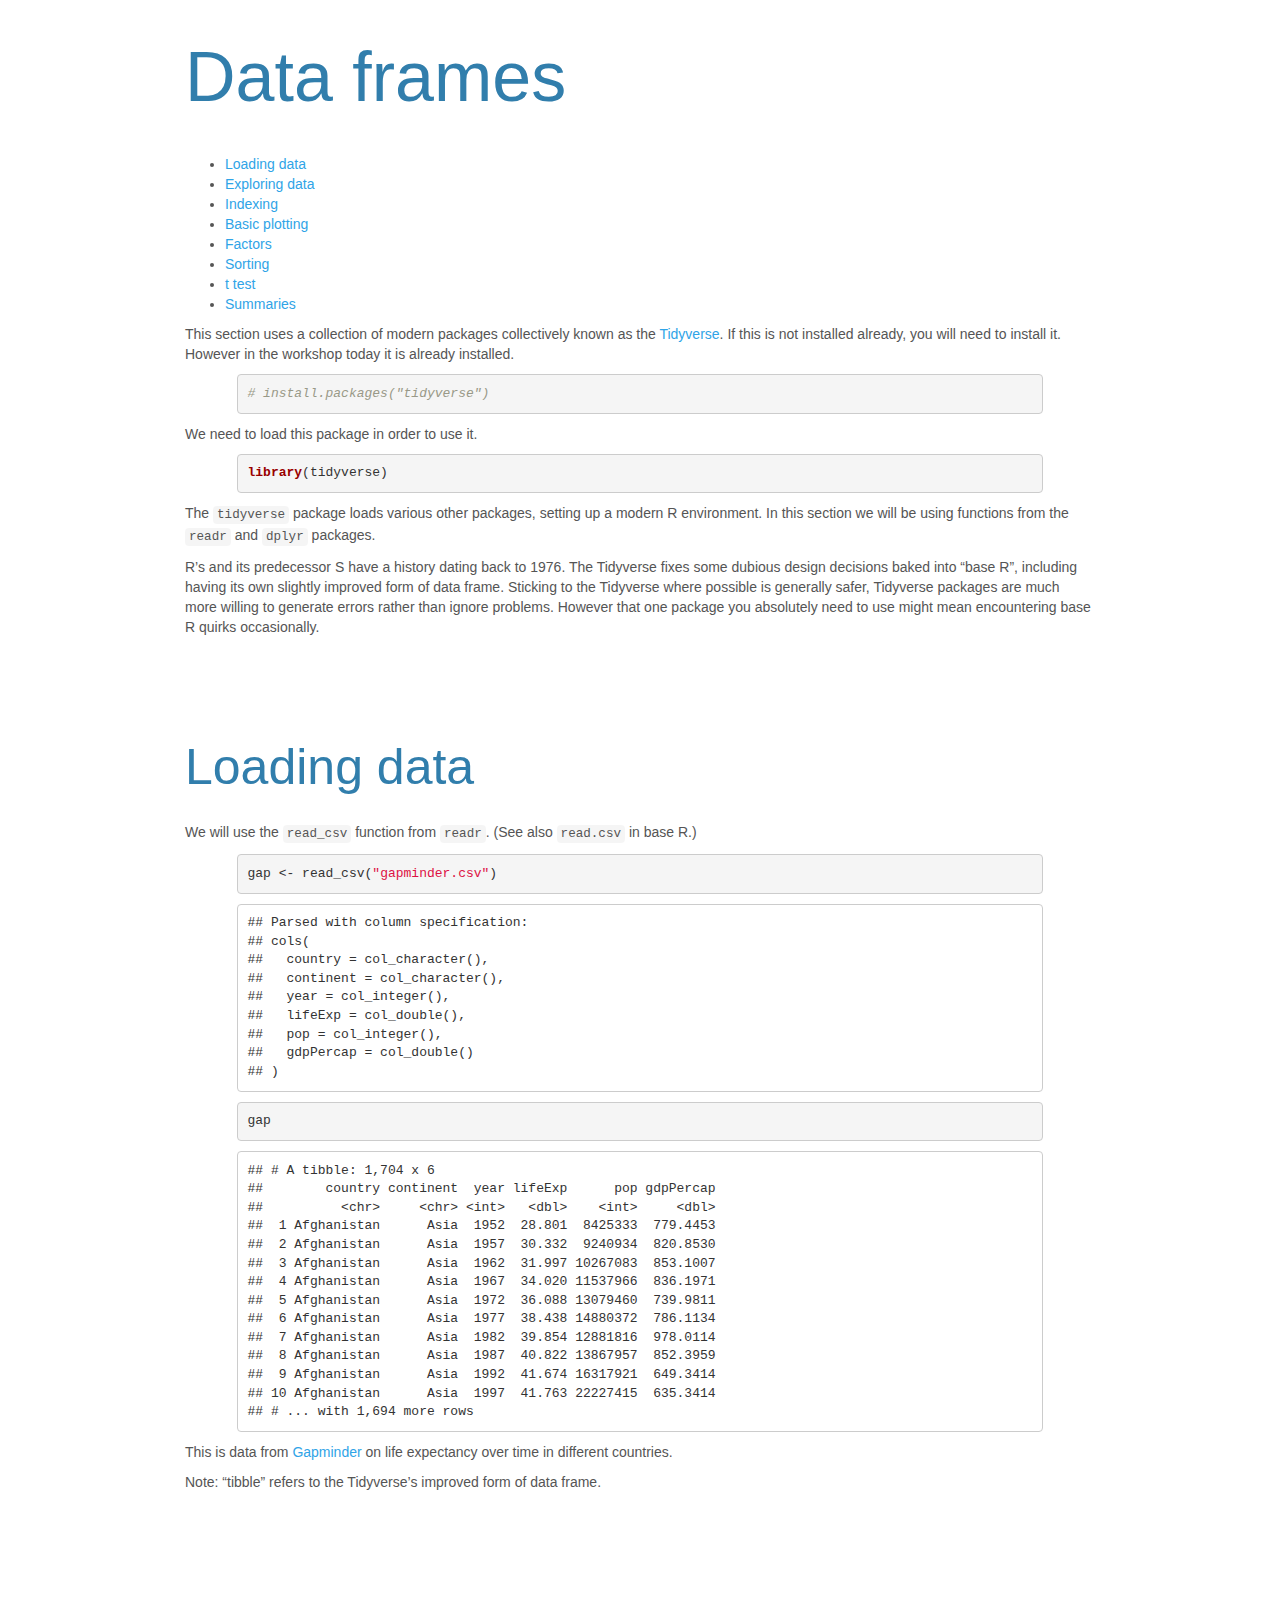
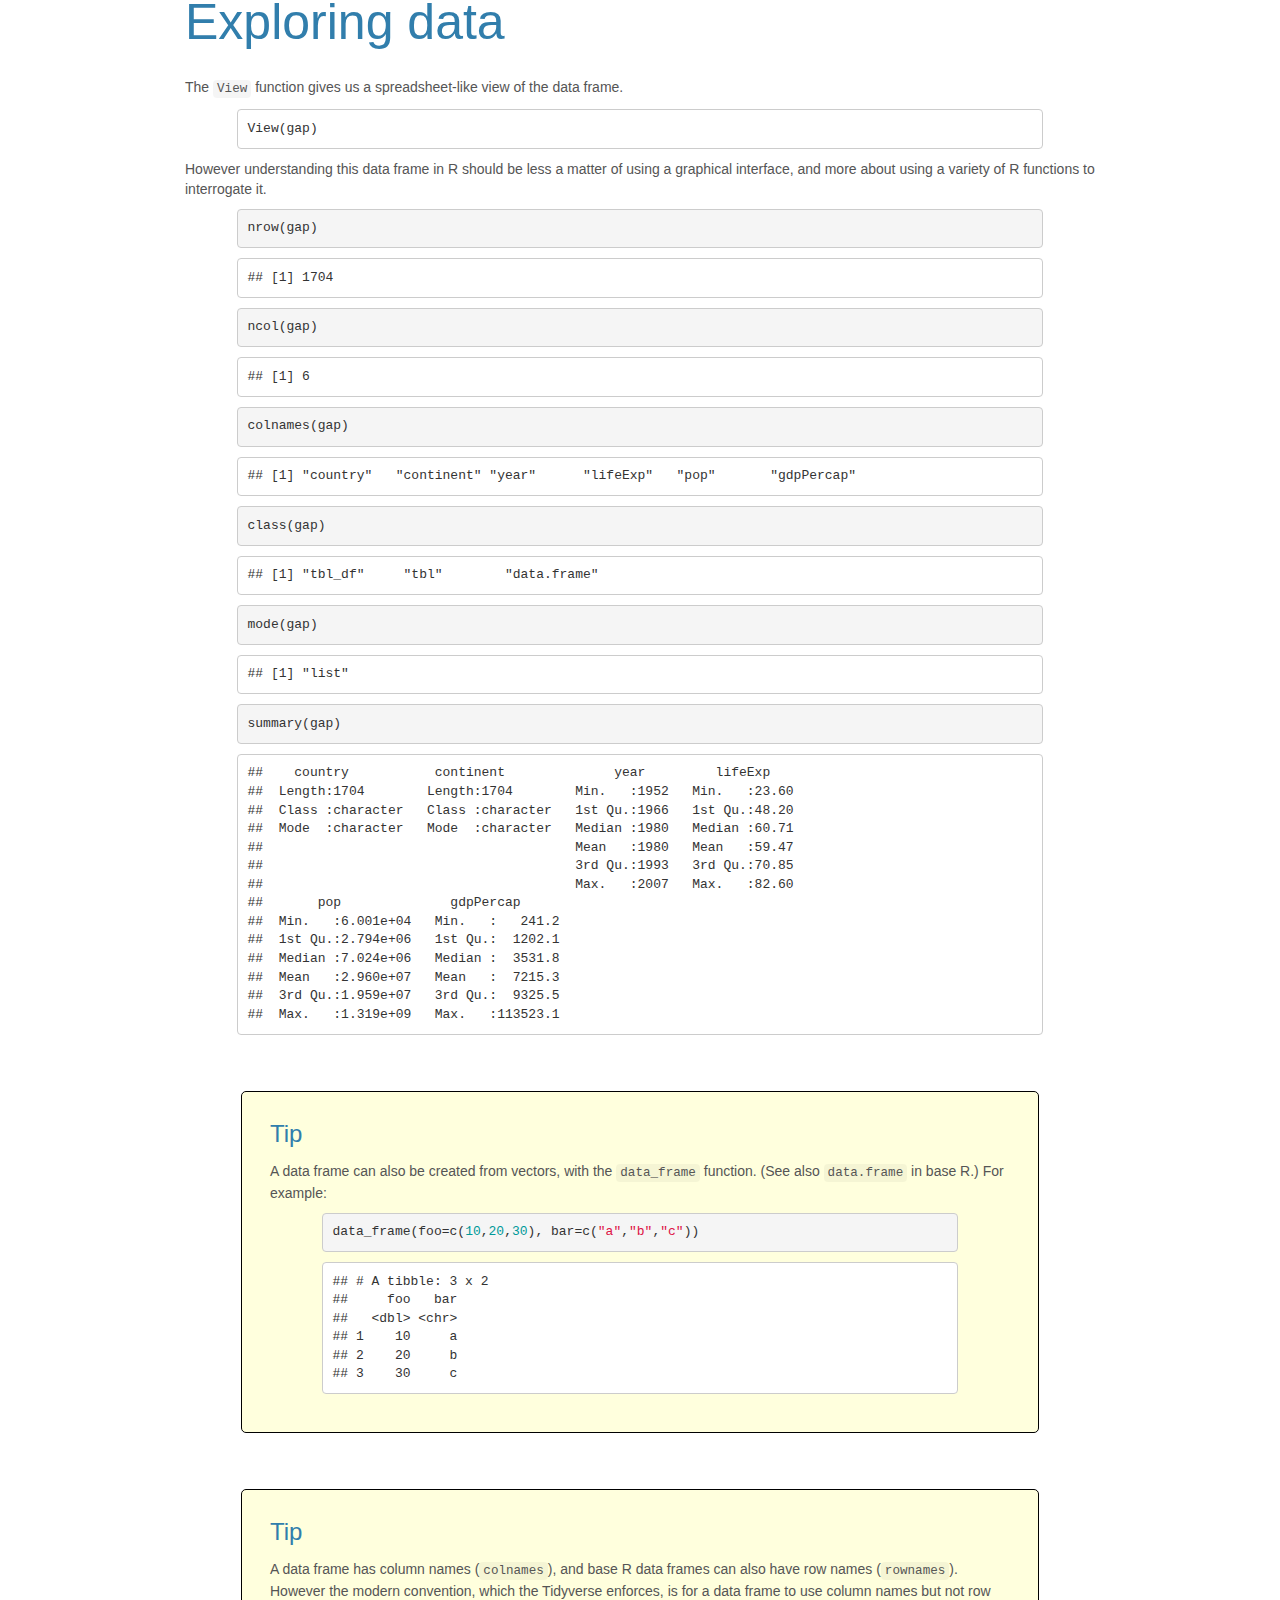
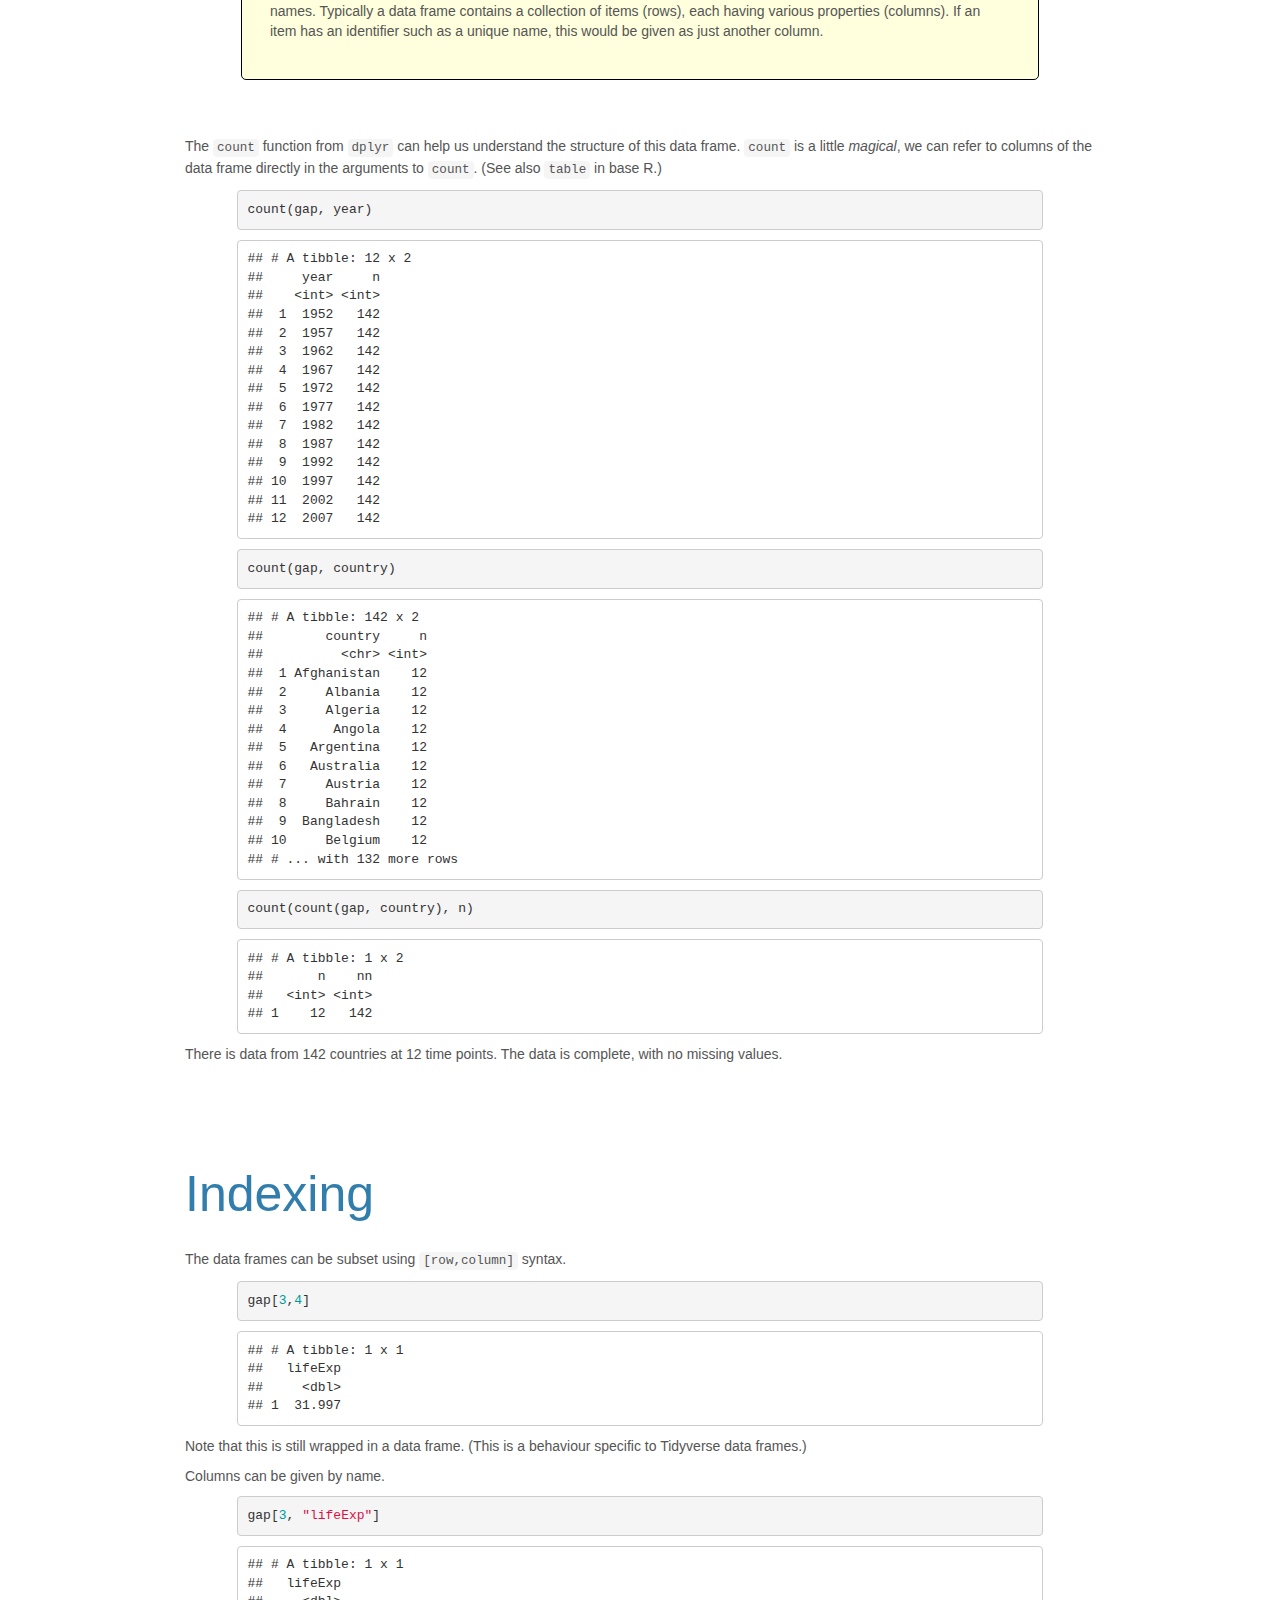
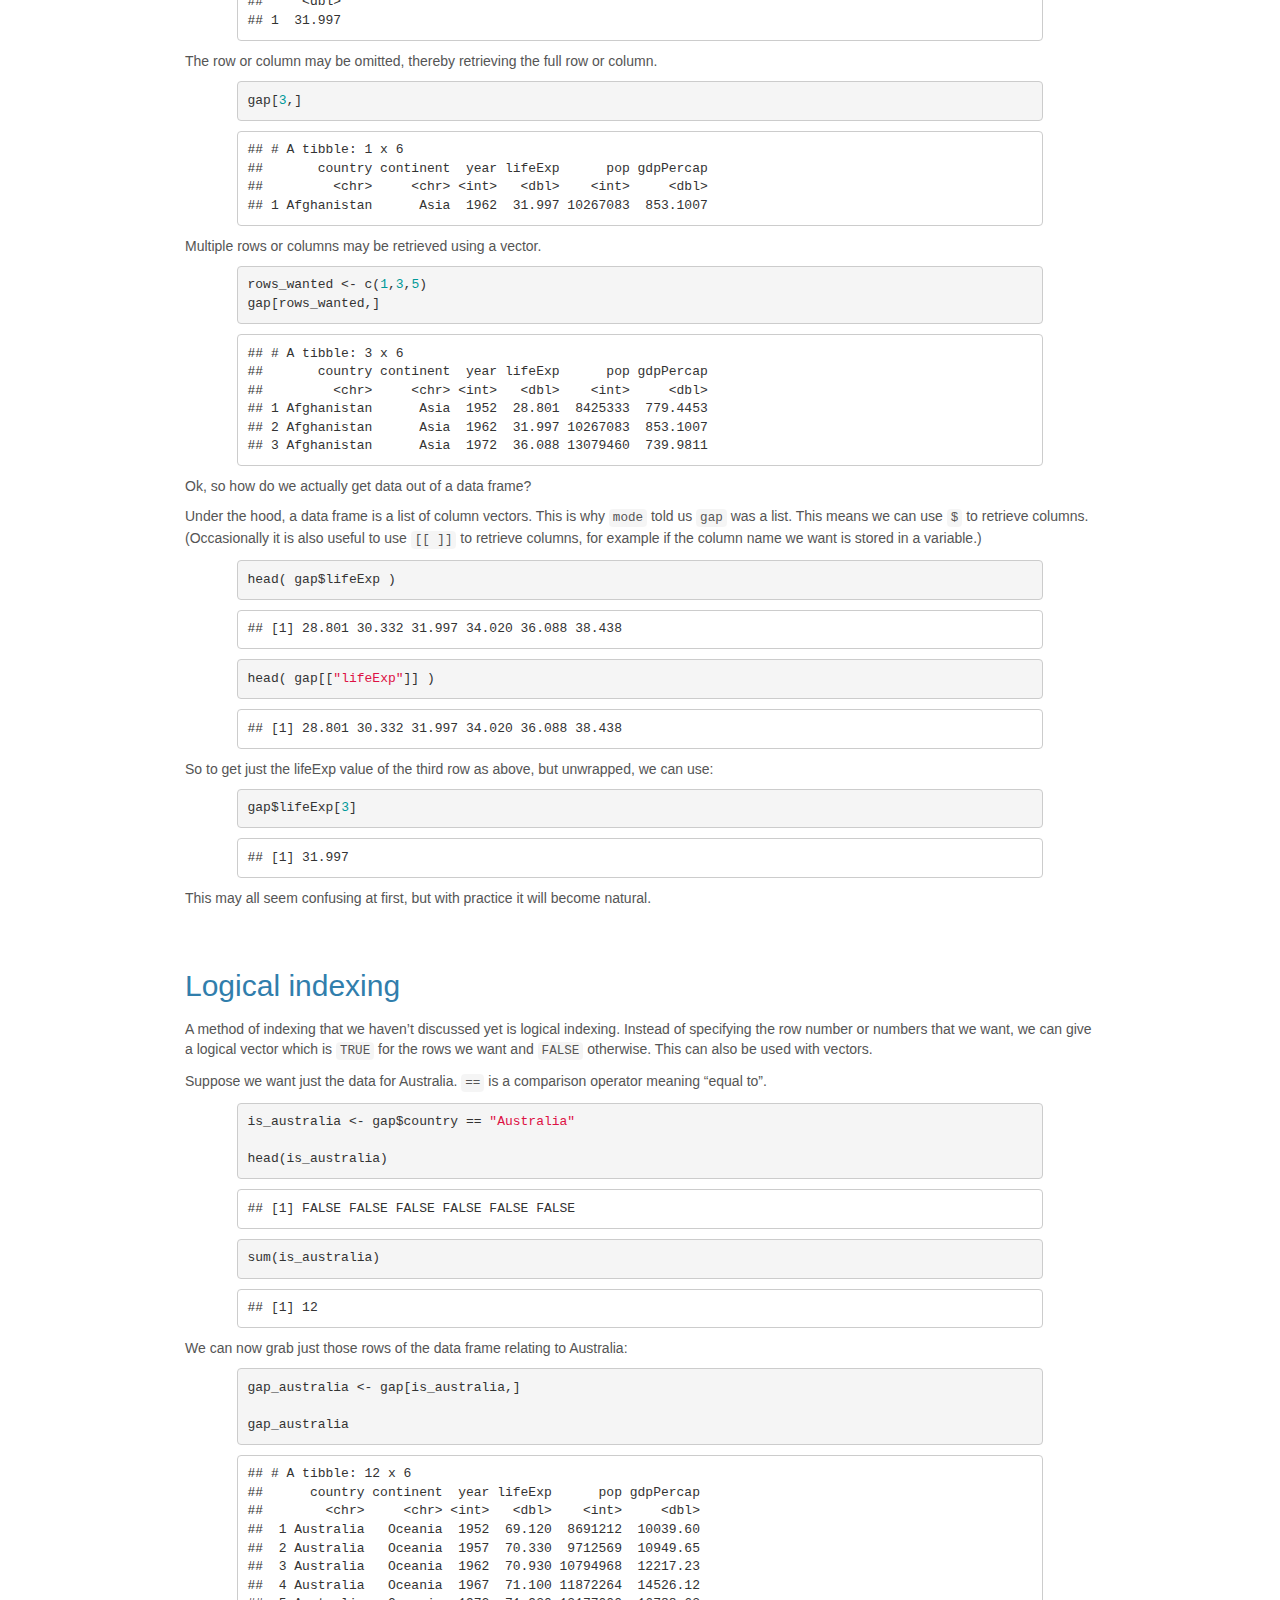
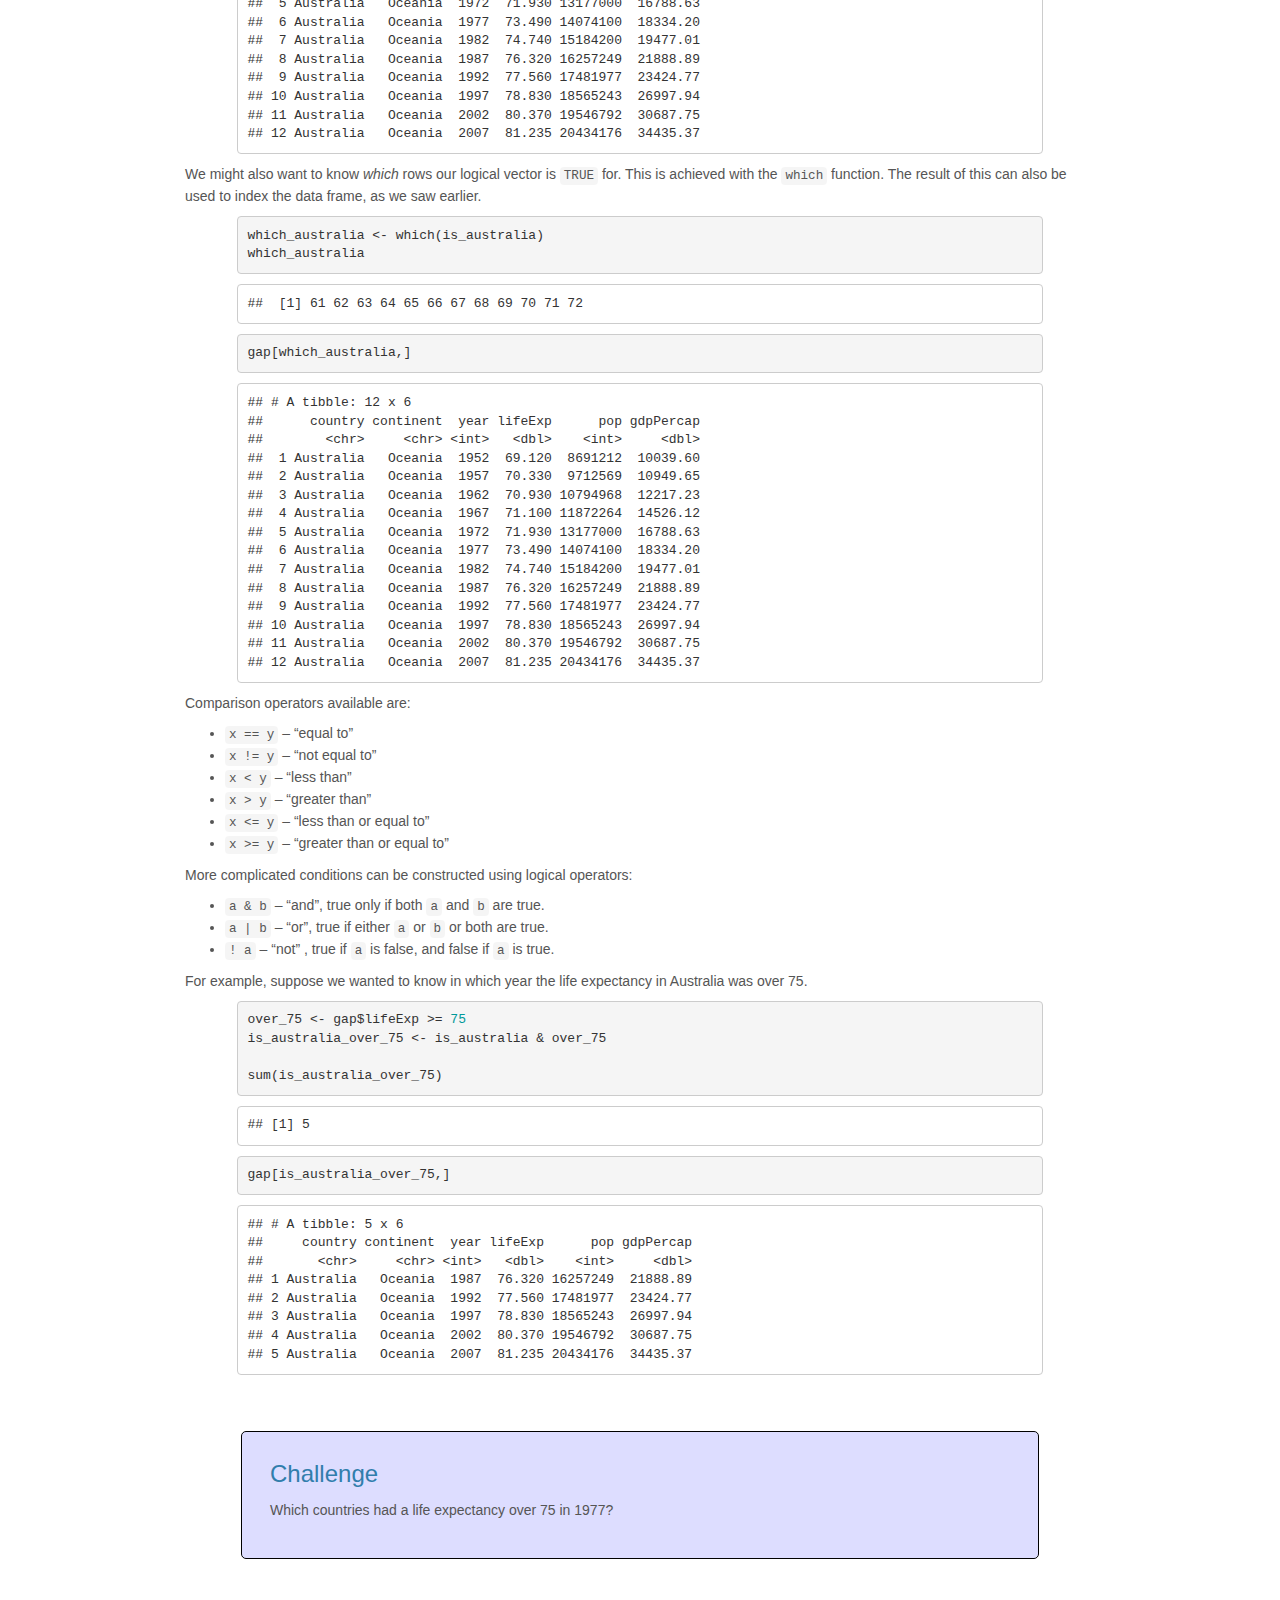
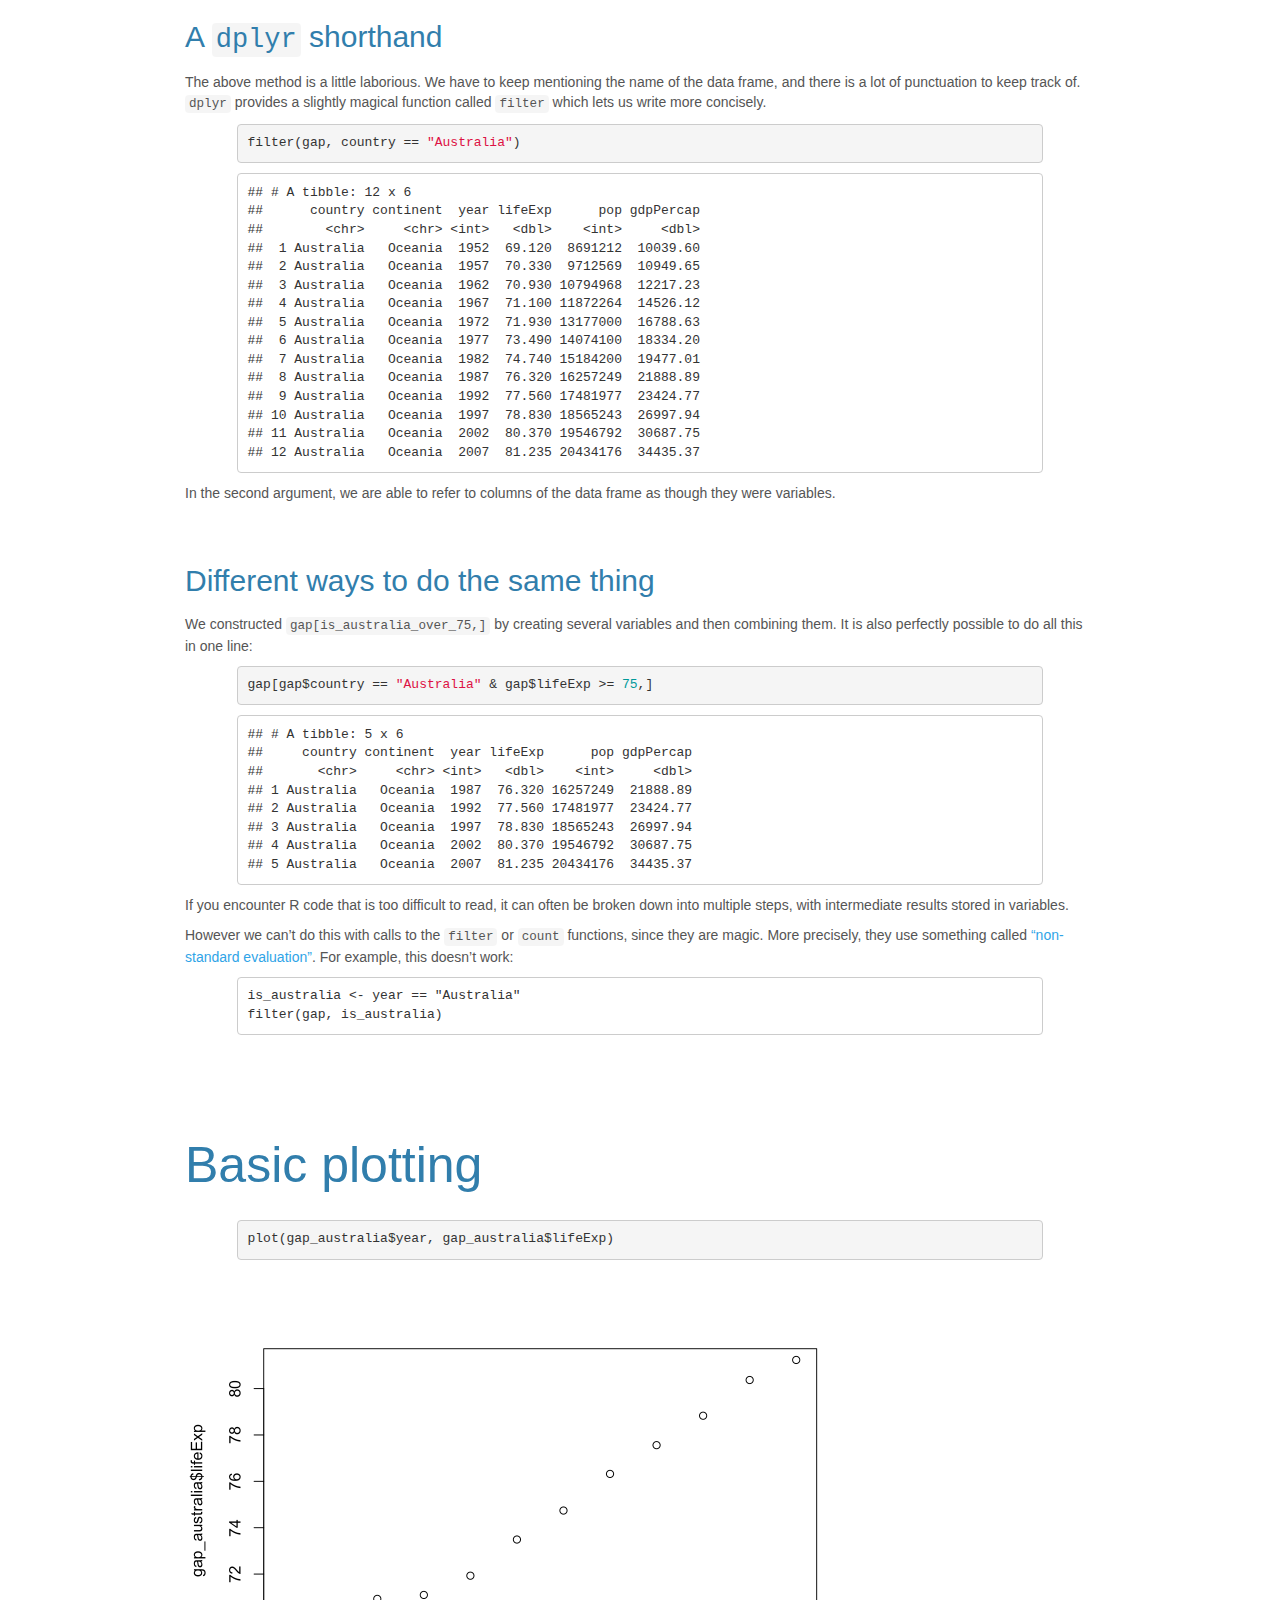
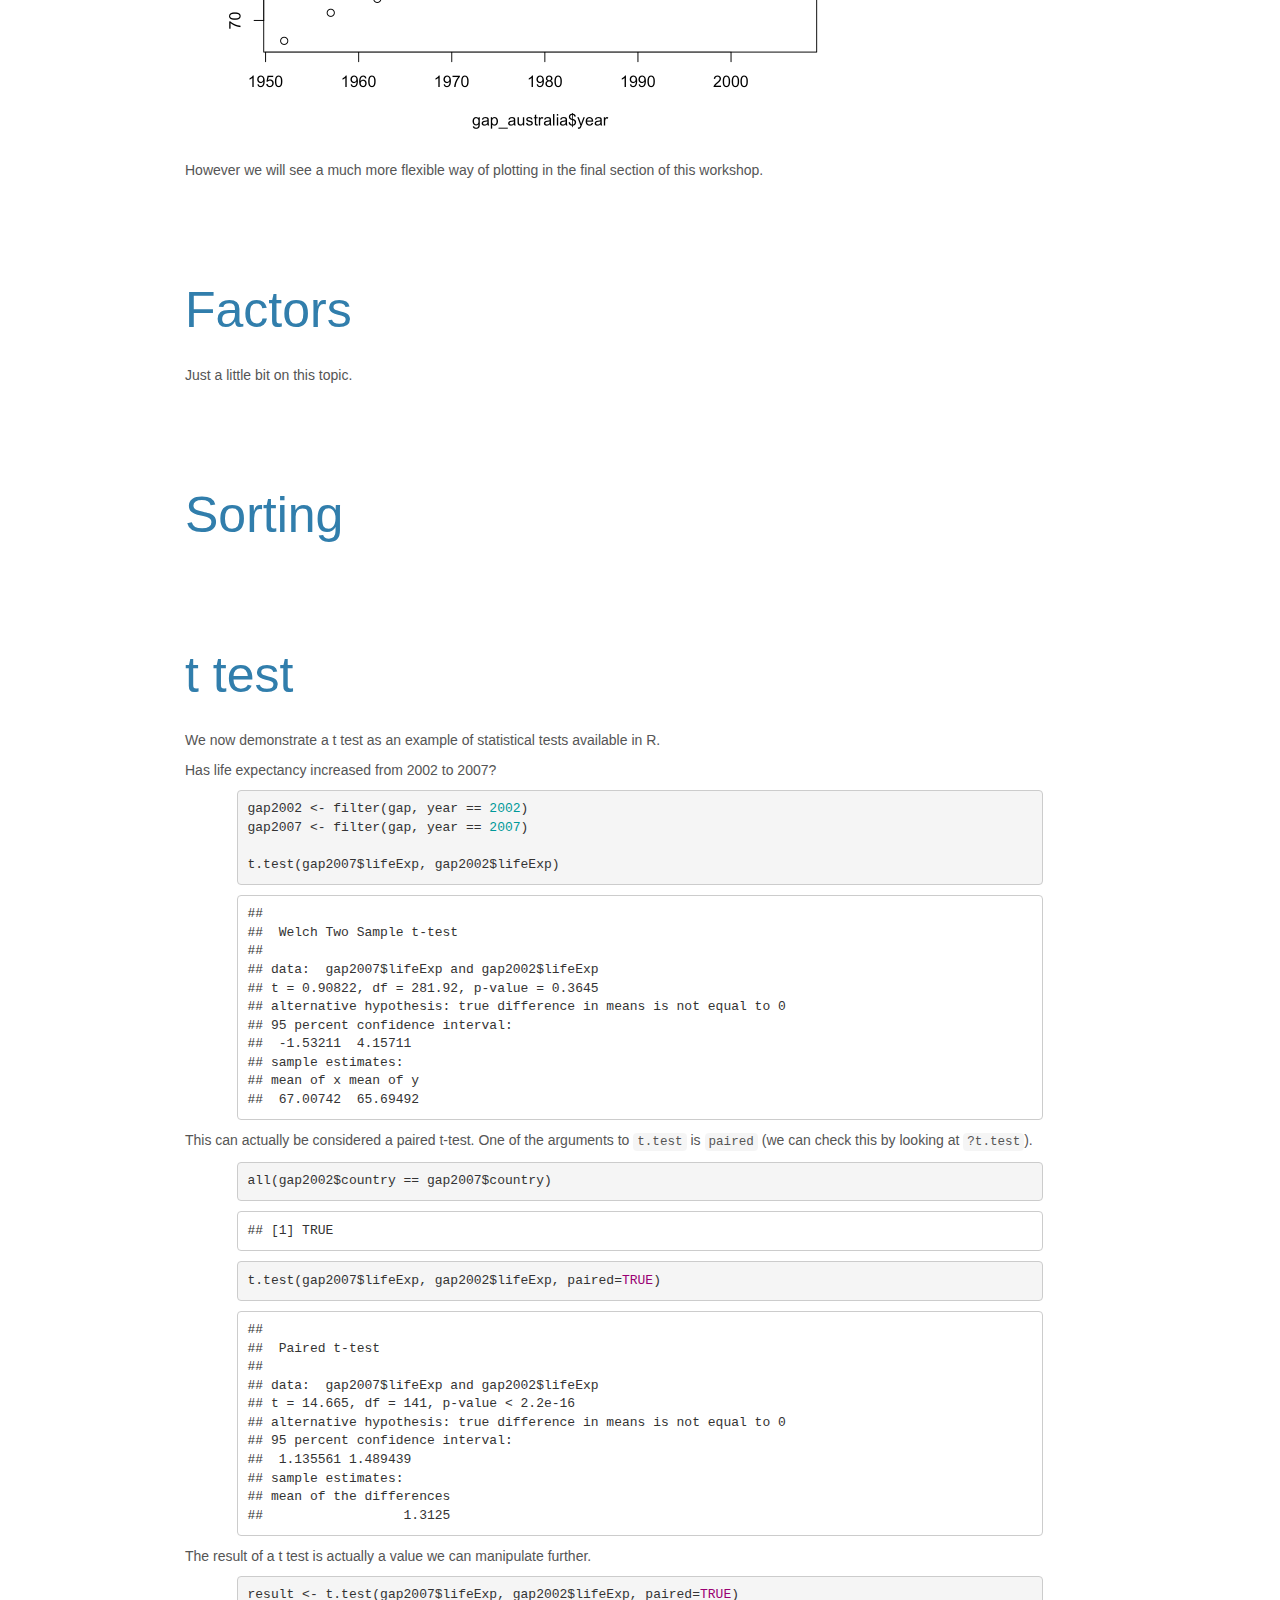
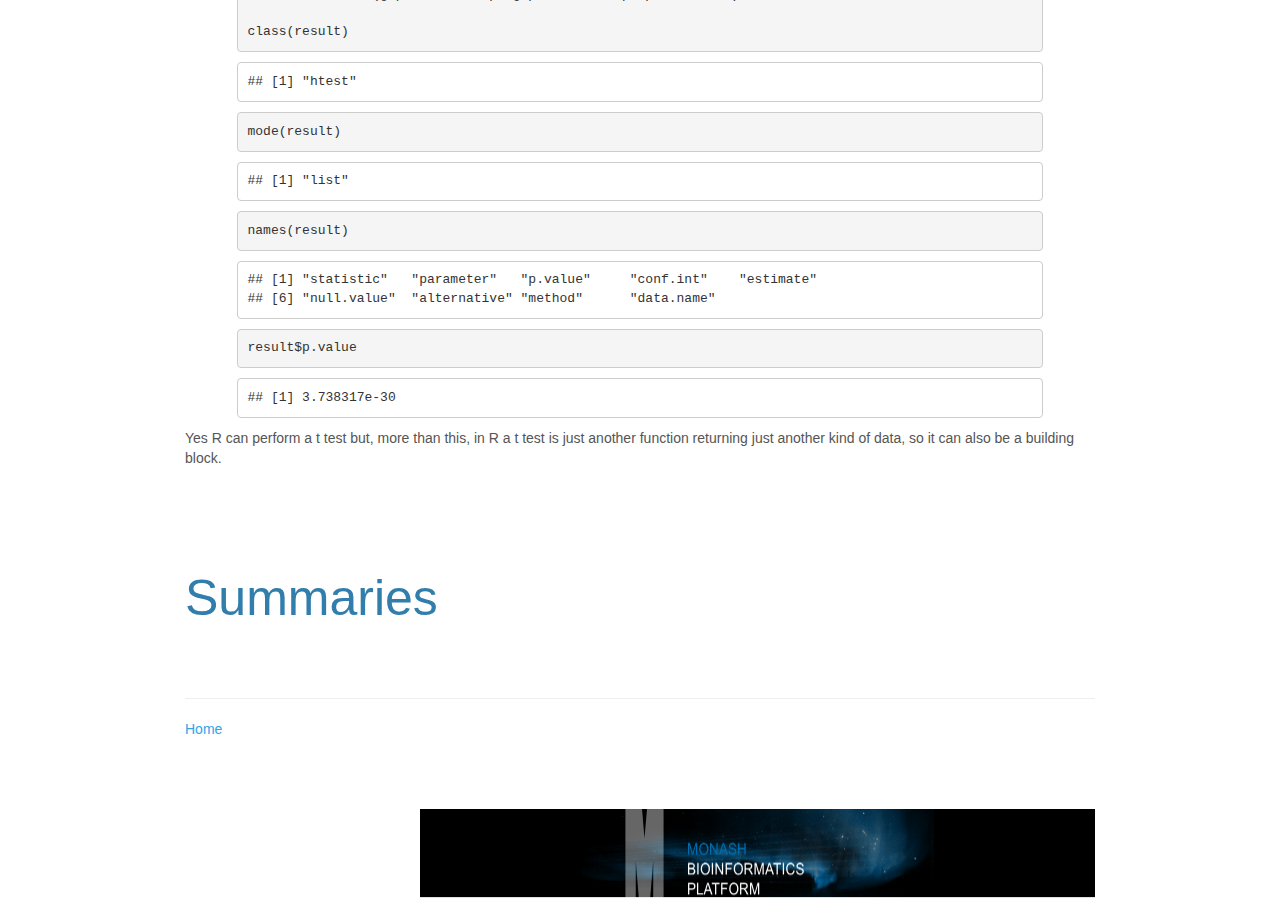
==== topics/data_frames.html @ 01a8f24c "Writing course notes" ====
<!DOCTYPE html>

<html xmlns="http://www.w3.org/1999/xhtml">

<head>

<meta charset="utf-8" />
<meta http-equiv="Content-Type" content="text/html; charset=utf-8" />
<meta name="generator" content="pandoc" />




<title>Data frames</title>

<script src="[data-uri]"></script>
<meta name="viewport" content="width=device-width, initial-scale=1" />
<link href="data:text/css;charset=utf-8,html%7Bfont%2Dfamily%3Asans%2Dserif%3B%2Dms%2Dtext%2Dsize%2Dadjust%3A100%25%3B%2Dwebkit%2Dtext%2Dsize%2Dadjust%3A100%25%7Dbody%7Bmargin%3A0%7Darticle%2Caside%2Cdetails%2Cfigcaption%2Cfigure%2Cfooter%2Cheader%2Chgroup%2Cmain%2Cmenu%2Cnav%2Csection%2Csummary%7Bdisplay%3Ablock%7Daudio%2Ccanvas%2Cprogress%2Cvideo%7Bdisplay%3Ainline%2Dblock%3Bvertical%2Dalign%3Abaseline%7Daudio%3Anot%28%5Bcontrols%5D%29%7Bdisplay%3Anone%3Bheight%3A0%7D%5Bhidden%5D%2Ctemplate%7Bdisplay%3Anone%7Da%7Bbackground%2Dcolor%3Atransparent%7Da%3Aactive%2Ca%3Ahover%7Boutline%3A0%7Dabbr%5Btitle%5D%7Bborder%2Dbottom%3A1px%20dotted%7Db%2Cstrong%7Bfont%2Dweight%3Abold%7Ddfn%7Bfont%2Dstyle%3Aitalic%7Dh1%7Bfont%2Dsize%3A2em%3Bmargin%3A0%2E67em%200%7Dmark%7Bbackground%3A%23ff0%3Bcolor%3A%23000%7Dsmall%7Bfont%2Dsize%3A80%25%7Dsub%2Csup%7Bfont%2Dsize%3A75%25%3Bline%2Dheight%3A0%3Bposition%3Arelative%3Bvertical%2Dalign%3Abaseline%7Dsup%7Btop%3A%2D0%2E5em%7Dsub%7Bbottom%3A%2D0%2E25em%7Dimg%7Bborder%3A0%7Dsvg%3Anot%28%3Aroot%29%7Boverflow%3Ahidden%7Dfigure%7Bmargin%3A1em%2040px%7Dhr%7B%2Dwebkit%2Dbox%2Dsizing%3Acontent%2Dbox%3B%2Dmoz%2Dbox%2Dsizing%3Acontent%2Dbox%3Bbox%2Dsizing%3Acontent%2Dbox%3Bheight%3A0%7Dpre%7Boverflow%3Aauto%7Dcode%2Ckbd%2Cpre%2Csamp%7Bfont%2Dfamily%3Amonospace%2C%20monospace%3Bfont%2Dsize%3A1em%7Dbutton%2Cinput%2Coptgroup%2Cselect%2Ctextarea%7Bcolor%3Ainherit%3Bfont%3Ainherit%3Bmargin%3A0%7Dbutton%7Boverflow%3Avisible%7Dbutton%2Cselect%7Btext%2Dtransform%3Anone%7Dbutton%2Chtml%20input%5Btype%3D%22button%22%5D%2Cinput%5Btype%3D%22reset%22%5D%2Cinput%5Btype%3D%22submit%22%5D%7B%2Dwebkit%2Dappearance%3Abutton%3Bcursor%3Apointer%7Dbutton%5Bdisabled%5D%2Chtml%20input%5Bdisabled%5D%7Bcursor%3Adefault%7Dbutton%3A%3A%2Dmoz%2Dfocus%2Dinner%2Cinput%3A%3A%2Dmoz%2Dfocus%2Dinner%7Bborder%3A0%3Bpadding%3A0%7Dinput%7Bline%2Dheight%3Anormal%7Dinput%5Btype%3D%22checkbox%22%5D%2Cinput%5Btype%3D%22radio%22%5D%7B%2Dwebkit%2Dbox%2Dsizing%3Aborder%2Dbox%3B%2Dmoz%2Dbox%2Dsizing%3Aborder%2Dbox%3Bbox%2Dsizing%3Aborder%2Dbox%3Bpadding%3A0%7Dinput%5Btype%3D%22number%22%5D%3A%3A%2Dwebkit%2Dinner%2Dspin%2Dbutton%2Cinput%5Btype%3D%22number%22%5D%3A%3A%2Dwebkit%2Douter%2Dspin%2Dbutton%7Bheight%3Aauto%7Dinput%5Btype%3D%22search%22%5D%7B%2Dwebkit%2Dappearance%3Atextfield%3B%2Dwebkit%2Dbox%2Dsizing%3Acontent%2Dbox%3B%2Dmoz%2Dbox%2Dsizing%3Acontent%2Dbox%3Bbox%2Dsizing%3Acontent%2Dbox%7Dinput%5Btype%3D%22search%22%5D%3A%3A%2Dwebkit%2Dsearch%2Dcancel%2Dbutton%2Cinput%5Btype%3D%22search%22%5D%3A%3A%2Dwebkit%2Dsearch%2Ddecoration%7B%2Dwebkit%2Dappearance%3Anone%7Dfieldset%7Bborder%3A1px%20solid%20%23c0c0c0%3Bmargin%3A0%202px%3Bpadding%3A0%2E35em%200%2E625em%200%2E75em%7Dlegend%7Bborder%3A0%3Bpadding%3A0%7Dtextarea%7Boverflow%3Aauto%7Doptgroup%7Bfont%2Dweight%3Abold%7Dtable%7Bborder%2Dcollapse%3Acollapse%3Bborder%2Dspacing%3A0%7Dtd%2Cth%7Bpadding%3A0%7D%40media%20print%7B%2A%2C%2A%3Abefore%2C%2A%3Aafter%7Bbackground%3Atransparent%20%21important%3Bcolor%3A%23000%20%21important%3B%2Dwebkit%2Dbox%2Dshadow%3Anone%20%21important%3Bbox%2Dshadow%3Anone%20%21important%3Btext%2Dshadow%3Anone%20%21important%7Da%2Ca%3Avisited%7Btext%2Ddecoration%3Aunderline%7Da%5Bhref%5D%3Aafter%7Bcontent%3A%22%20%28%22%20attr%28href%29%20%22%29%22%7Dabbr%5Btitle%5D%3Aafter%7Bcontent%3A%22%20%28%22%20attr%28title%29%20%22%29%22%7Da%5Bhref%5E%3D%22%23%22%5D%3Aafter%2Ca%5Bhref%5E%3D%22javascript%3A%22%5D%3Aafter%7Bcontent%3A%22%22%7Dpre%2Cblockquote%7Bborder%3A1px%20solid%20%23999%3Bpage%2Dbreak%2Dinside%3Aavoid%7Dthead%7Bdisplay%3Atable%2Dheader%2Dgroup%7Dtr%2Cimg%7Bpage%2Dbreak%2Dinside%3Aavoid%7Dimg%7Bmax%2Dwidth%3A100%25%20%21important%7Dp%2Ch2%2Ch3%7Borphans%3A3%3Bwidows%3A3%7Dh2%2Ch3%7Bpage%2Dbreak%2Dafter%3Aavoid%7D%2Enavbar%7Bdisplay%3Anone%7D%2Ebtn%3E%2Ecaret%2C%2Edropup%3E%2Ebtn%3E%2Ecaret%7Bborder%2Dtop%2Dcolor%3A%23000%20%21important%7D%2Elabel%7Bborder%3A1px%20solid%20%23000%7D%2Etable%7Bborder%2Dcollapse%3Acollapse%20%21important%7D%2Etable%20td%2C%2Etable%20th%7Bbackground%2Dcolor%3A%23fff%20%21important%7D%2Etable%2Dbordered%20th%2C%2Etable%2Dbordered%20td%7Bborder%3A1px%20solid%20%23ddd%20%21important%7D%7D%40font%2Dface%7Bfont%2Dfamily%3A%27Glyphicons%20Halflings%27%3Bsrc%3Aurl%28data%3Aapplication%2Fvnd%2Ems%2Dfontobject%3Bbase64%2Cn04AAEFNAAACAAIABAAAAAAABQAAAAAAAAABAJABAAAEAExQAAAAAAAAAAIAAAAAAAAAAAEAAAAAAAAAJxJ%[base64]%2FSEdmjKHUbyow8ATBE40IvWA3vTu8LiABDQ%2BpexwUMcm1SMnNryctQSiI1K5ZnbOlXKmnVV5YvRe6RnNMFNCOs1KNVpn6yZhCJkRtVRNzEufeIq7HgSrcx4S8h%2Fv4vnrrKc6oCNxmSk2uKlZQHBii6iKFoH0746ThvkO1kJHlxjrkxs%2BLWORaDQBEtiYJIR5IB9Bi1UyL4Rmr0BNigNkMzlKQmnofBHviqVzUxwdMb3NdCn69hy%2BpRYVKGVS%2F1tnsqv4LL7wCCPZZAZPT4aCShHjHJVNuXbmMrY5LeQaGnvAkXlVrJgKRAUdFjrWEah9XebPeQMj7KS7DIBAFt8ycgC5PLGUOHSE3ErGZCiViNLL5ZARfywnCoZaKQCu6NuFX42AEeKtKUGnr%2FCm2Cy8tpFhBPMW5Fxi4Qm4TkDWh4IWFDClhU2hRWosUWqcKLlgyXB%2BlSHaWaHiWlBAR8SeSgSPCQxdVQgzUixWKSTrIQEbU94viDctkvX%2BVSjJuUmV8L4CXShI11esnp0pjWNZIyxKHS4wVQ2ime1P4RnhvGw0aDN1OLAXGERsB7buFpFGGBAre4QEQR0HOIO5oYH305G%2BKspT%2FFupEGGafCCwxSe6ZUa%2B073rXHnNdVXE6eWvibUS27XtRzkH838mYLMBmYysZTM0EM3A1fbpCBYFccN1B%2FEnCYu%2FTgCGmr7bMh8GfYL%2BBfcLvB0gRagC09w9elfldaIy%2FhNCBLRgBgtCC7jAF63wLSMAfbfAlEggYU0bUA7ACCJmTDpEmJtI78w4%2FBO7dN7JR7J7ZvbYaUbaILSQsRBiF3HGk5fEg6p9unwLvn98r%2BvnsV%2B372uf1xBLq4qU%2F45fTuqaAP%2BpssmCCCTF0mhEow8ZXZOS8D7Q85JsxZ%2BAzok7B7O%2Ff6J8AzYBySZQB%2FQHYUSA%2BEeQhEWiS6AIQzgcsDiER4MjgMBAWDV4AgQ3g1eBgIdweCQmCjJEMkJ%2BPKRWyFHHmg1Wi%2F6xzUgA0LREoKJChwnQa9B%2B5RQZRB3IlBlkAnxyQNaANwHMowzlYSMCBgnbpzvqpl0iTJNCQidDI9ZrSYNIRBhHtUa5YHMHxyGEik9hDE0AKj72AbTCaxtHPUaKZdAZSnQTyjGqGLsmBStCejApUhg4uBMU6mATujEl%2BKdDPbI6Ag4vLr%2BhjY6lbjBeoLKnZl0UZgRX8gTySOeynZVz1wOq7e1hFGYIq%2BMhrGxDLak0PrwYzSXtcuyhXEhwOYofiW%2BEcI%2Fjw8P6IY6ed%2BetAbuqKp5QIapT77LnAe505lMuqL79a0ut4rWexzFttsOsLDy7zvtQzcq3U1qabe7tB0wHWVXji%2BzDbo8x8HyIRUbXnwUcklFv51fvTymiV%2BMXLSmGH9d9%2BaXpD5X6lao41anWGig7IwIdnoBY2ht%2FpO9mClLo4NdXHAsefqWUKlXJkbqPOFhMoR4aiA1BXqhRNbB2Xwi%2B7u%2FjpAoOpKJ0UX24EsrzMfHXViakCNcKjBxuQX8BO0ZqjJ3xXzf%2B61t2VXOSgJ8xu65QKgtN6FibPmPYsXbJRHHqbgATcSZxBqGiDiU4NNNsYBsKD0MIP%2FOfKnlk%2FLkaid%[base64]%2FgFtuW0wR4cgd%2BZKesSV7QkNE2kw6AV4hoIuC02LGmTomyf8PiO6CZzOTLTPQ%2BHW06H%2Btx%2BbQ8LmDYg1pTFrp2oJXgkZTyeRJZM0C8aE2LpFrNVDuhARsN543%2FFV6klQ6Tv1OoZGXLv0igKrl%2FCmJxRmX7JJbJ998VSIPQRyDBICzl4JJlYHbdql30NvYcOuZ7a10uWRrgoieOdgIm4rlq6vNOQBuqESLbXG5lzdJGHw2m0sDYmODXbYGTfSTGRKpssTO95fothJCjUGQgEL4yKoGAF%2F0SrpUDNn8CBgBcSDQByAeNkCXp4S4Ro2Xh4OeaGRgR66PVOsU8bc6TR5%[base64]%2F1SgRCJ1dk4UdBT7OoyuNgLs0oCd8RnrEIb6QdMxT2QjD4zMrJkfgx5aDMcA4orsTtKCqWb%2FVeyceqa5OGSmB28YwH4rFbkQaLoUN8OQQYnD3w2eXpI4ScQfbCUZiJ4yMOIKLyyTc7BQ4uXUw6Ee6%2FxM%2B4Y67ngNBknxIPwuppgIhFcwJyr6EIj%2BLzNj%2FmfR2vhhRlx0BILZoAYruF0caWQ7YxO66UmeguDREAFHYuC7HJviRgVO6ruJH59h%2FC%2FPkgSle8xNzZJULLWq9JMDTE2fjGE146a1Us6PZDGYle6ldWRqn%2FpdpgHKNGrGIdkRK%2BKPETT9nKT6kLyDI8xd9A1FgWmXWRAIHwZ37WyZHOVyCadJEmMVz0MadMjDrPho%2BEIochkVC2xgGiwwsQ6DMv2P7UXqT4x7CdcYGId2BJQQa85EQKmCmwcRejQ9Bm4oATENFPkxPXILHpMPUyWTI5rjNOsIlmEeMbcOCEqInpXACYQ9DDxmFo9vcmsDblcMtg4tqBerNngkIKaFJmrQAPnq1dEzsMXcwjcHdfdCibcAxxA%2Bq%2Fj9m3LM%2FO7WJka4tSidVCjsvo2lQ%2F2ewyoYyXwAYyr2PlRoR5MpgVmSUIrM3PQxXPbgjBOaDQFIyFMJvx3Pc5RSYj12ySVF9fwFPQu2e2KWVoL9q3Ayv3IzpGHUdvdPdrNUdicjsTQ2ISy7QU3DrEytIjvbzJnAkmANXjAFERA0MUoPF3%2F5KFmW14bBNOhwircYgMqoDpUMcDtCmBE82QM2YtdjVLB4kBuKho%2FbcwQdeboqfQartuU3CsCf%2BcXkgYAqp%2F0Ee3RorAZt0AvvOCSI4JICIlGlsV0bsSid%2FNIEALAAzb6HAgyWHBps6xAOwkJIGcB82CxRQq4sJf3FzA70A%2BTRqcqjEMETCoez3mkPcpnoALs0ugJY8kQwrC%[base64]%2FWDHA60cYFaI%2FPjpzquUqdaYGcIq%2BmLez3WLFFCtNBN2QJcrlcoELgiPku5R5dSlJFaCEqEZle1AQzAKC%2B1SotMcBNyQUFuRHRF6OlimSBgjZeTBCwLyc6A%2BP%2FoFRchXTz5ADknYJHxzrJ5pGuIKRQISU6WyKTBBjD8WozmVYWIsto1AS5rxzKlvJu4E%2FvwOiKxRtCWsDM%2BeTHUrmwrCK5BIfMzGkD%2B0Fk5LzBs0jMYXktNDblB06LMNJ09U8pzSLmo14MS0OMjcdrZ31pyQqxJJpRImlSvfYAK8inkYU52QY2FPEVsjoWewpwhRp5yAuNpkqhdb7ku9Seefl2D0B8SMTFD90xi4CSOwwZy9IKkpMtI3FmFUg3%2FkFutpQGNc3pCR7gvC4sgwbupDu3DyEN%2BW6YGLNM21jpB49irxy9BSlHrVDlnihGKHwPrbVFtc%2Bh1rVQKZduxIyojccZIIcOCmhEnC7UkY68WXKQgLi2JCDQkQWJRQuk60hZp0D3rtCTINSeY9Ej2kIKYfGxwOs4j9qMM7fYZiipzgcf7TamnehqdhsiMiCawXnz4xAbyCkLAx5EGbo3Ax1u3dUIKnTxIaxwQTHehPl3V491H0%2BbC5zgpGz7Io%2BmjdhKlPJ01EeMpM7UsRJMi1nGjmJg35i6bQBAAxjO%2FENJubU2mg3ONySEoWklCwdABETcs7ck3jgiuU9pcKKpbgn%2B3YlzV1FzIkB6pmEDOSSyDfPPlQskznctFji0kpgZjW5RZe6x9kYT4KJcXg0bNiCyif%2BpZACCyRMmYsfiKmN9tSO65F0R2OO6ytlEhY5Sj6uRKfFxw0ijJaAx%2Fk3QgnAFSq27%2F2i4GEBA%2BUvTJKK%2F9eISNvG46Em5RZfjTYLdeD8kdXHyrwId%2FDQZUaMCY4gGbke2C8vfjgV%2FY9kkRQOJIn%2FxM9INZSpiBnqX0Q9GlQPpPKAyO5y%2BW5NMPSRdBCUlmuxl40ZfMCnf2Cp044uI9WLFtCi4YVxKjuRCOBWIb4XbIsGdbo4qtMQnNOQz4XDSui7W%2FN6l54qOynCqD3DpWQ%2BmpD7C40D8BZEWGJX3tlAaZBMj1yjvDYKwCJBa201u6nBKE5UE%2B7QSEhCwrXfbRZylAaAkplhBWX50dumrElePyNMRYUrC99UmcSSNgImhFhDI4BXjMtiqkgizUGCrZ8iwFxU6fQ8GEHCFdLewwxYWxgScAYMdMLmcZR6b7rZl95eQVDGVoUKcRMM1ixXQtXNkBETZkVVPg8LoSrdetHzkuM7DjZRHP02tCxA1fmkXKF3VzfN1pc1cv%2F8lbTIkkYpqKM9VOhp65ktYk%2BQ46myFWBapDfyWUCnsnI00QTBQmuFjMZTcd0V2NQ768Fhpby04k2IzNR1wKabuGJqYWwSly6ocMFGTeeI%2BejsWDYgEvr66QgqdcIbFYDNgsm0x9UHY6SCd5%2B7tpsLpKdvhahIDyYmEJQCqMqtCF6UlrE5GXRmbu%[base64]%2FiOmsLtHSWNUWEGk9hScMPShasUA1AcHOtRZlqMeQ0OzYS9vQvYUjOLrzP07BUAFikcJNMi7gIxEw4pL1G54TcmmmoAQ5s7TGWErJZ2Io4yQ0ljRYhL8H5e62oDtLF8aDpnIvZ5R3GWJyAugdiiJW9hQAVTsnCBHhwu7rkBlBX6r3b7ejEY0k5GGeyKv66v%2B6dg7mcJTrWHbtMywbedYqCQ0FPwoytmSWsL8WTtChZCKKzEF7vP6De4x2BJkkniMgSdWhbeBSLtJZR9CTHetK1xb34AYIJ37OegYIoPVbXgJ%2FqDQK%2BbfCtxQRVKQu77WzOoM6SGL7MaZwCGJVk46aImai9fmam%2BWpHG%2B0BtQPWUgZ7RIAlPq6lkECUhZQ2gqWkMYKcYMYaIc4gYCDFHYa2d1nzp3%2BJ1eCBay8IYZ0wQRKGAqvCuZ%2FUgbQPyllosq%2BXtfKIZOzmeJqRazpmmoP%2F76YfkjzV2NlXTDSBYB04SVlNQsFTbGPk1t%2FI4Jktu0XSgifO2ozFOiwd%2F0SssJDn0dn4xqk4GDTTKX73%2FwQyBLdqgJ%2BWx6AQaba3BA9CKEzjtQYIfAsiYamapq80LAamYjinlKXUkxdpIDk0puXUEYzSalfRibAeDAKpNiqQ0FTwoxuGYzRnisyTotdVTclis1LHRQCy%2FqqL8oUaQzWRxilq5Mi0IJGtMY02cGLD69vGjkj3p6pGePKI8bkBv5evq8SjjyU04vJR2cQXQwSJyoinDsUJHCQ50jrFTT7yRdbdYQMB3MYCb6uBzJ9ewhXYPAIZSXfeEQBZZ3GPN3Nbhh%2FwkvAJLXnQMdi5NYYZ5GHE400GS5rXkOZSQsdZgIbzRnF9ueLnsfQ47wHAsirITnTlkCcuWWIUhJSbpM3wWhXNHvt2xUsKKMpdBSbJnBMcihkoDqAd1Zml%2FR4yrzow1Q2A5G%2Bkzo%2FRhRxQS2lCSDRV8LlYLBOOoo1bF4jwJAwKMK1tWLHlu9i0j4Ig8qVm6wE1DxXwAwQwsaBWUg2pOOol2dHxyt6npwJEdLDDVYyRc2D0HbcbLUJQj8gPevQBUBOUHXPrsAPBERICpnYESeu2OHotpXQxRGlCCtLdIsu23MhZVEoJg8Qumj%2FUMMc34IBqTKLDTp76WzL%2FdMjCxK7MjhiGjeYAC%2Fkj%2FjY%2FRde7hpSM1xChrog6yZ7OWTuD56xBJnGFE%2BpT2ElSyCnJcwVzCjkqeNLfMEJqKW0G7OFIp0G%2B9mh50I9o8k1tpCY0xYqFNIALgIfc2me4n1bmJnRZ89oepgLPT0NTMLNZsvSCZAc3TXaNB07vail36%2FdBySis4m9%2FDR8izaLJW6bWCkVgm5T%2Bius3ZXq4xI%2BGnbveLbdRwF2mNtsrE0JjYc1AXknCOrLSu7Te%2Fr4dPYMCl5qtiHNTn%2BTPbh1jCBHH%2BdMJNhwNgs3nT%2BOhQoQ0vYif56BMG6WowAcHR3DjQolxLzyVekHj00PBAaW7IIAF1EF%2BuRIWyXjQMAs2chdpaKPNaB%2BkSezYt0%2BCA04sOg5vx8Fr7Ofa9sUv87h7SLAUFSzbetCCZ9pmyLt6l6%2FTzoA1%2FZBG9bIUVHLAbi%2FkdBFgYGyGwRQGBpkqCEg2ah9UD6EedEcEL3j4y0BQQCiExEnocA3SZboh%2Bepgd3YsOkHskZwPuQ5OoyA0fTA5AXrHcUOQF%2BzkJHIA7PwCDk1gGVmGUZSSoPhNf%2BTklauz98QofOlCIQ%2FtCD4dosHYPqtPCXB3agggQQIqQJsSkB%2Bqn0rkQ1toJjON%2FOtCIB9RYv3PqRA4C4U68ZMlZn6BdgEvi2ziU%2BTQ6NIw3ej%2BAtDwMGEZk7e2IjxUWKdAxyaw9OCwSmeADTPPleyk6UhGDNXQb%2B%2BW6Uk4q6F7%2Frg6WVTo82IoCxSIsFDrav4EPHphD3u4hR53WKVvYZUwNCCeM4PMBWzK%2BEfIthZOkuAwPo5C5jgoZgn6dUdvx5rIDmd58cXXdKNfw3l%2BwM2UjgrDJeQHhbD7HW2QDoZMCujgIUkk5Fg8VCsdyjOtnGRx8wgKRPZN5dR0zPUyfGZFVihbFRniXZFOZGKPnEQzU3AnD1KfR6weHW2XS6KbPJxUkOTZsAB9vTVp3Le1F8q5l%2BDMcLiIq78jxAImD2pGFw0VHfRatScGlK6SMu8leTmhUSMy8Uhdd6xBiH3Gdman4tjQGLboJfqz6fL2WKHTmrfsKZRYX6BTDjDldKMosaSTLdQS7oDisJNqAUhw1PfTlnacCO8vl8706Km1FROgLDmudzxg%2BEWTiArtHgLsRrAXYWdB0NmToNCJdKm0KWycZQqb%2BMw76Qy29iQ5up%2FX7oyw8QZ75kP5F6iJAJz6KCmqxz8fEa%2FxnsMYcIO%2FvEkGRuMckhr4rIeLrKaXnmIzlNLxbFspOphkcnJdnz%2FChp%2FVlpj2P7jJQmQRwGnltkTV5dbF9fE3%2FfxoSqTROgq9wFUlbuYzYcasE0ouzBo%2BdDCDzxKAfhbAZYxQiHrLzV2iVexnDX%2FQnT1fsT%2Fxuhu1ui5qIytgbGmRoQkeQooO8eJNNZsf0iALur8QxZFH0nCMnjerYQqG1pIfjyVZWxhVRznmmfLG00BcBWJE6hzQWRyFknuJnXuk8A5FRDCulwrWASSNoBtR%2BCtGdkPwYN2o7DOw%2FVGlCZPusRBFXODQdUM5zeHDIVuAJBLqbO%2Ff9Qua%2BpDqEPk230Sob9lEZ8BHiCorjVghuI0lI4JDgHGRDD%2FprQ84B1pVGkIpVUAHCG%2Biz3Bn3qm2AVrYcYWhock4jso5%2BJ7HfHVj4WMIQdGctq3psBCVVzupQOEioBGA2Bk%2BUILT7%2BVoX5mdxxA5fS42gISQVi%2FHTzrgMxu0fY6hE1ocUwwbsbWcezrY2n6S8%2F6cxXkOH4prpmPuFoikTzY7T85C4T2XYlbxLglSv2uLCgFv8Quk%2FwdesUdWPeHYIH0R729JIisN9Apdd4eB10aqwXrPt%2BSu9mA8k8n1sjMwnfsfF2j3jMUzXepSHmZ%2FBfqXvzgUNQQWOXO8YEuFBh4QTYCkOAPxywpYu1VxiDyJmKVcmJPGWk%2Fgc3Pov02StyYDahwmzw3E1gYC9wkupyWfDqDSUMpCTH5e5N8B%2F%2FlHiMuIkTNw4USHrJU67bjXGqNav6PBuQSoqTxc8avHoGmvqNtXzIaoyMIQIiiUHIM64cXieouplhNYln7qgc4wBVAYR104kO%2BCvKqsg4yIUlFNThVUAKZxZt1XA34h3TCUUiXVkZ0w8Hh2R0Z5L0b4LZvPd%2Fp1gi%2F07h8qfwHrByuSxglc9cI4QIg2oqvC%2Fqm0i7tjPLTgDhoWTAKDO2ONW5oe%2B%2FeKB9vZB8K6C25yCZ9RFVMnb6NRdRjyVK57CHHSkJBfnM2%2Fj4ODUwRkqrtBBCrDsDpt8jhZdXoy%2F1BCqw3sSGhgGGy0a5Jw6BP%2FTExoCmNFYjZl248A0osgPyGEmRA%2BfAsqPVaNAfytu0vuQJ7rk3J4kTDTR2AlCHJ5cls26opZM4w3jMULh2YXKpcqGBtuleAlOZnaZGbD6DHzMd6i2oFeJ8z9XYmalg1Szd%2FocZDc1C7Y6vcALJz2lYnTXiWEr2wawtoR4g3jvWUU2Ngjd1cewtFzEvM1NiHZPeLlIXFbBPawxNgMwwAlyNSuGF3zizVeOoC9bag1qRAQKQE%2FEZBWC2J8mnXAN2aTBboZ7HewnObE8CwROudZHmUM5oZ%2FUgd%2FJZQK8lvAm43uDRAbyW8gZ%2BZGq0EVerVGUKUSm%2FIdn8AQHdR4m7bue88WBwft9mSCeMOt1ncBwziOmJYI2ZR7ewNMPiCugmSsE4EyQ%2BQATJG6qORMGd4snEzc6B4shPIo4G1T7PgSm8PY5eUkPdF8JZ0VBtadbHXoJgnEhZQaODPj2gpODKJY5Yp4DOsLBFxWbvXN755KWylJm%2BoOd4zEL9Hpubuy2gyyfxh8oEfFutnYWdfB8PdESLWYvSqbElP9qo3u6KTmkhoacDauMNNjj0oy40DFV7Ql0aZj77xfGl7TJNHnIwgqOkenruYYNo6h724%2BzUQ7%2BvkCpZB%2BpGA562hYQiDxHVWOq0oDQl%2FQsoiY%2BcuI7iWq%2FZIBtHcXJ7kks%2Bh2fCNUPA82BzjnqktNts%2BRLdk1VSu%2BtqEn7QZCCsvEqk6FkfiOYkrsw092J8jsfIuEKypNjLxrKA9kiA19mxBD2suxQKCzwXGws7kEJvlhUiV9tArLIdZW0IORcxEzdzKmjtFhsjKy%2F44XYXdI5noQoRcvjZ1RMPACRqYg2V1%2BOwOepcOknRLLFdYgTkT5UApt%2FJhLM3jeFYprZV%2BZow2g8fP%2BU68hkKFWJj2yBbKqsrp25xkZX1DAjUw52IMYWaOhab8Kp05VrdNftqwRrymWF4OQSjbdfzmRZirK8FMJELEgER2PHjEAN9pGfLhCUiTJFbd5LBkOBMaxLr%2FA1SY9dXFz4RjzoU9ExfJCmx%2FI9FKEGT3n2cmzl2X42L3Jh%2BAbQq6sA%2BSs1kitoa4TAYgKHaoybHUDJ51oETdeI%2F9ThSmjWGkyLi5QAGWhL0BG1UsTyRGRJOldKBrYJeB8ljLJHfATWTEQBXBDnQexOHTB%2BUn44zExFE4vLytcu5NwpWrUxO%2F0ZICUGM7hGABXym0V6ZvDST0E370St9MIWQOTWngeoQHUTdCJUP04spMBMS8LSker9cReVQkULFDIZDFPrhTzBl6sed9wcZQTbL%2BBDqMyaN3RJPh%2Fanbx%2BIv%2BqgQdAa3M9Z5JmvYlh4qop%2BHo1F1W5gbOE9YKLgAnWytXElU4G8GtW47lhgFE6gaSs%2Bgs37sFvi0PPVvA5dnCBgILTwoKd%2F%2BDoL9F6inlM7H4rOTzD79KJgKlZO%2FZgt22UsKhrAaXU5ZcLrAglTVKJEmNJvORGN1vqrcfSMizfpsgbIe9zno%2BgBoKVXgIL%2FVI8dB1O5o%2FR3Suez%2FgD7M781ShjKpIIORM%2FnxG%2BjjhhgPwsn2IoXsPGPqYHXA63zJ07M2GPEykQwJBYLK808qYxuIew4frk52nhCsnCYmXiR6CuapvE1IwRB4%2FQftDbEn%2BAucIr1oxrLabRj9q4ae0%2BfXkHnteAJwXRbVkR0mctVSwEbqhJiMSZUp9DNbEDMmjX22m3ABpkrPQQTP3S1sib5pD2VRKRd%2BeNAjLYyT0hGrdjWJZy24OYXRoWQAIhGBZRxuBFMjjZQhpgrWo8SiFYbojcHO8V5DyscJpLTHyx9Fimassyo5U6WNtquUMYgccaHY5amgR3PQzq3ToNM5ABnoB9kuxsebqmYZm0R9qxJbFXCQ1UPyFIbxoUraTJFDpCk0Wk9GaYJKz%2F6oHwEP0Q14lMtlddQsOAU9zlYdMVHiT7RQP3XCmWYDcHCGbVRHGnHuwzScA0BaSBOGkz3lM8CArjrBsyEoV6Ys4qgDK3ykQQPZ3hCRGNXQTNNXbEb6tDiTDLKOyMzRhCFT%2BmAUmiYbV3YQVqFVp9dorv%2BTsLeCykS2b5yyu8AV7IS9cxcL8z4Kfwp%2BxJyYLv1OsxQCZwTB4a8BZ%2F5EdxTBJthApqyfd9u3ifr%2FWILTqq5VqgwMT9SOxbSGWLQJUUWCVi4k9tho9nEsbUh7U6NUsLmkYFXOhZ0kmamaJLRNJzSj%2Fqn4Mso6zb6iLLBXoaZ6AqeWCjHQm2lztnejYYM2eubnpBdKVLORZhudH3JF1waBJKA9%2BW8EhMj3Kzf0L4vi4k6RoHh3Z5YgmSZmk6ns4fjScjAoL8GoOECgqgYEBYUGFVO4FUv4%2FYtowhEmTs0vrvlD%2FCrisnoBNDAcUi%2FteY7OctFlmARQzjOItrrlKuPO6E2Ox93L4O%2F4DcgV%2FdZ7qR3VBwVQxP1GCieA4RIpweYJ5FoYrHxqRBdJjnqbsikA2Ictbb8vE1GYIo9dacK0REgDX4smy6GAkxlH1yCGGsk%2BtgiDhNKuKu3yNrMdxafmKTF632F8Vx4BNK57GvlFisrkjN9WDAtjsWA0ENT2e2nETUb%2Fn7qwhvGnrHuf5bX6Vh%2Fn3xffU3PeHdR%2BFA92i6ufT3AlyAREoNDh6chiMWTvjKjHDeRhOa9YkOQRq1vQXEMppAQVwHCuIcV2g5rBn6GmZZpTR7vnSD6ZmhdSl176gqKTXu5E%2BYbfL0adwNtHP7dT7t7b46DVZIkzaRJOM%2BS6KcrzYVg%2BT3wSRFRQashjfU18NutrKa%2F7PXbtuJvpIjbgPeqd%2BpjmRw6YKpnANFSQcpzTZgpSNJ6J7uiagAbir%2F8tNXJ%2FOsOnRh6iuIexxrmkIneAgz8QoLmiaJ8sLQrELVK2yn3wOHp57BAZJhDZjTBzyoRAuuZ4eoxHruY1pSb7qq79cIeAdOwin4GdgMeIMHeG%2BFZWYaiUQQyC5b50zKjYw97dFjAeY2I4Bnl105Iku1y0lMA1ZHolLx19uZnRdILcXKlZGQx%2FGdEqSsMRU1BIrFqRcV1qQOOHyxOLXEGcbRtAEsuAC2V4K3p5mFJ22IDWaEkk9ttf5Izb2LkD1MnrSwztXmmD%2FQi%2FEmVEFBfiKGmftsPwVaIoZanlKndMZsIBOskFYpDOq3QUs9aSbAAtL5Dbokus2G4%2FasthNMK5UQKCOhU97oaOYNGsTah%2BjfCKsZnTRn5TbhFX8ghg8CBYt%2FBjeYYYUrtUZ5jVij%2Fop7V5SsbA4mYTOwZ46hqdpbB6Qvq3AS2HHNkC15pTDIcDNGsMPXaBidXYPHc6PJAkRh29Vx8KcgX46LoUQBhRM%2B3SW6Opll%2FwgxxsPgKJKzr5QCmwkUxNbeg6Wj34SUnEzOemSuvS2OetRCO8Tyy%2BQbSKVJcqkia%2BGvDefFwMOmgnD7h81TUtMn%2BmRpyJJ349HhAnoWFTejhpYTL9G8N2nVg1qkXBeoS9Nw2fB27t7trm7d%2FQK7Cr4uoCeOQ7%2F8JfKT77KiDzLImESHw%2F0wf73QeHu74hxv7uihi4fTX%2BXEwAyQG3264dwv17aJ5N335Vt9sdrAXhPOAv8JFvzqyYXwfx8WYJaef1gMl98JRFyl5Mv5Uo%2FoVH5ww5OzLFsiTPDns7fS6EURSSWd%2F92BxMYQ8sBaH%2Bj%2BwthQPdVgDGpTfi%2BJQIWMD8xKqULliRH01rTeyF8x8q%2FGBEEEBrAJMPf25UQwi0b8tmqRXY7kIvNkzrkvRWLnxoGYEJsz8u4oOyMp8cHyaybb1HdMCaLApUE%2B%2F7xLIZGP6H9xuSEXp1zLIdjk5nBaMuV%2FyTDRRP8Y2ww5RO6d2D94o%2B6ucWIqUAvgHIHXhZsmDhjVLczmZ3ca0Cb3PpKwt2UtHVQ0BgFJsqqTsnzZPlKahRUkEu4qmkJt%2Bkqdae76ViWe3STan69yaF9%2BfESD2lcQshLHWVu4ovItXxO69bqC5p1nZLvI8NdQB9s9UNaJGlQ5mG947ipdDA0eTIw%2FA1zEdjWquIsQXXGIVEH0thC5M%2BW9pZe7IhAVnPJkYCCXN5a32HjN6nsvokEqRS44tGIs7s2LVTvcrHAF%2BRVmI8L4HUYk4x%2B67AxSMJKqCg8zrGOgvK9kNMdDrNiUtSWuHFpC8%2Fp5qIQrEo%2FH%2B1l%2F0cAwQ2nKmpWxKcMIuHY44Y6DlkpO48tRuUGBWT0FyHwSKO72Ud%2BtJUfdaZ4CWNijzZtlRa8%2BCkmO%2FEwHYfPZFU%2FhzjFWH7vnzHRMo%2BaF9u8qHSAiEkA2HjoNQPEwHsDKOt6hOoK3Ce%2F%2B%2F9boMWDa44I6FrQhdgS7OnNaSzwxWKZMcyHi6LN4WC6sSj0qm2PSOGBTvDs%2FGWJS6SwEN%2FULwpb4LQo9fYjUfSXRwZkynUazlSpvX9e%2BG2zor8l%2BYaMxSEomDdLHGcD6YVQPegTaA74H8%2BV4WvJkFUrjMLGLlvSZQWvi8%2FQA7yzQ8GPno%2F%2F5SJHRP%2FOqKObPCo81s%2F%2B6WgLqykYpGAgQZhVDEBPXWgU%2FWzFZjKUhSFInufPRiMAUULC6T11yL45ZrRoB4DzOyJShKXaAJIBS9wzLYIoCEcJKQW8GVCx4fihqJ6mshBUXSw3wWVj3grrHQlGNGhIDNNzsxQ3M%2BGWn6ASobIWC%2BLbYOC6UpahVO13Zs2zOzZC8z7FmA05JhUGyBsF4tsG0drcggIFzgg%2Fkpf3%2BCnAXKiMgIE8Jk%2FMhpkc8DUJEUzDSnWlQFme3d0sHZDrg7LavtsEX3cHwjCYA17pMTfx8Ajw9hHscN67hyo%2BRJQ4458RmPywXykkVcW688oVUrQhahpPRvTWPnuI0B%2BSkQu7dCyvLRyFYlC1LG1gRCIvn3rwQeINzZQC2KXq31FaR9UmVV2QeGVqBHjmE%2BVMd3b1fhCynD0pQNhCG6%2FWCDbKPyE7NRQzL3BzQAJ0g09aUzcQA6mUp9iZFK6Sbp%2FYbHjo%2B%2B7%2FWj8S4YNa%2BZdqAw1hDrKWFXv9%2BzaXpf8ZTDSbiqsxnwN%2FCzK5tPkOr4tRh2kY3Bn9JtalbIOI4b3F7F1vPQMfoDcdxMS8CW9m%2FNCW%2FHILTUVWQIPiD0j1A6bo8vsv6P1hCESl2abrSJWDrq5sSzUpwoxaCU9FtJyYH4QFMxDBpkkBR6kn0LMPO%2B5EJ7Z6bCiRoPedRZ%2FP0SSdii7ZnPAtVwwHUidcdyspwncz5uq6vvm4IEDbJVLUFCn%2FLvIHfooUBTkFO130FC7CmmcrKdgDJcid9mvVzsDSibOoXtIf9k6ABle3PmIxejodc4aob0QKS432srrCMndbfD454q52V01G4q913mC5HOsTzWF4h2No1av1VbcUgWAqyoZl%2B11PoFYnNv2HwAODeNRkHj%2B8SF1fcvVBu6MrehHAZK1Gm69ICcTKizykHgGFx7QdowTVAsYEF2tVc0Z6wLryz2FI1sc5By2znJAAmINndoJiB4sfPdPrTC8RnkW7KRCwxC6YvXg5ahMlQuMpoCSXjOlBy0Kij%2BbsCYPbGp8BdCBiLmLSAkEQRaieWo1SYvZIKJGj9Ur%2FeWHjiB7SOVdqMAVmpBvfRiebsFjger7DC%2B8kRFGtNrTrnnGD2GAJb8rQCWkUPYHhwXsjNBSkE6lGWUj5QNhK0DMNM2l%2BkXRZ0KLZaGsFSIdQz%2FHXDxf3%2FTE30%2BDgBKWGWdxElyLccJfEpjsnszECNoDGZpdwdRgCixeg9L4EPhH%2BRptvRMVRaahu4cySjS3P5wxAUCPkmn%2BrhyASpmiTaiDeggaIxYBmtLZDDhiWIJaBgzfCsAGUF1Q1SFZYyXDt9skCaxJsxK2Ms65dmdp5WAZyxik%2FzbrTQk5KmgxCg%2Ff45L0jywebOWUYFJQAJia7XzCV0x89rpp%2Ff3AVWhSPyTanqmik2SkD8A3Ml4NhIGLAjBXtPShwKYfi2eXtrDuKLk4QlSyTw1ftXgwqA2jUuopDl%2B5tfUWZNwBpEPXghzbBggYCw%2Fdhy0ntds2yeHCDKkF%2FYxQjNIL%2FF%2F37jLPHCKBO9ibwYCmuxImIo0ijV2Wbg3kSN2psoe8IsABv3RNFaF9uMyCtCYtqcD%2BqNOhwMlfARQUdJ2tUX%2BMNJqOwIciWalZsmEjt07tfa8ma4cji9sqz%2BQ9hWfmMoKEbIHPOQORbhQRHIsrTYlnVTNvcq1imqmmPDdVDkJgRcTgB8Sb6epCQVmFZe%2BjGDiNJQLWnfx%2BdrTKYjm0G8yH0ZAGMWzEJhUEQ4Maimgf%2Fbkvo8PLVBsZl152y5S8%2BHRDfZIMCbYZ1WDp4yrdchOJw8k6R%2B%2F2pHmydK4NIK2PHdFPHtoLmHxRDwLFb7eB%2BM4zNZcB9NrAgjVyzLM7xyYSY13ykWfIEEd2n5%2FiYp3ZdrCf7fL%2Ben%2BsIJu2W7E30MrAgZBD1rAAbZHPgeAMtKCg3NpSpYQUDWJu9bT3V7tOKv%2BNRiJc8JAKqqgCA%2FPNRBR7ChpiEulyQApMK1AyqcWnpSOmYh6yLiWkGJ2mklCSPIqN7UypWj3dGi5MvsHQ87MrB4VFgypJaFriaHivwcHIpmyi5LhNqtem4q0n8awM19Qk8BOS0EsqGscuuydYsIGsbT5GHnERUiMpKJl4ON7qjB4fEqlGN%2FhCky89232UQCiaeWpDYCJINXjT6xl4Gc7DxRCtgV0i1ma4RgWLsNtnEBRQFqZggCLiuyEydmFd7WlogpkCw5G1x4ft2psm3KAREwVwr1Gzl6RT7FDAqpVal34ewVm3VH4qn5mjGj%2BbYL1NgfLNeXDwtmYSpwzbruDKpTjOdgiIHDVQSb5%2FzBgSMbHLkxWWgghIh9QTFSDILixVwg0Eg1puooBiHAt7DzwJ7m8i8%2Fi%2BjHvKf0QDnnHVkVTIqMvIQImOrzCJwhSR7qYB5gSwL6aWL9hERHCZc4G2%2BJrpgHNB8eCCmcIWIQ6rSdyPCyftXkDlErUkHafHRlkOIjxGbAktz75bnh50dU7YHk%2BMz7wwstg6RFZb%2BTZuSOx1qqP5C66c0mptQmzIC2dlpte7vZrauAMm%2F7RfBYkGtXWGiaWTtwvAQiq2oD4YixPLXE2khB2FRaNRDTk%2B9sZ6K74Ia9VntCpN4BhJGJMT4Z5c5FhSepRCRWmBXqx%2BwhVZC4me4saDs2iNqXMuCl6iAZflH8fscC1sTsy4PHeC%2BXYuqMBMUun5YezKbRKmEPwuK%2BCLzijPEQgfhahQswBBLfg%[base64]%2BRCMlDDbElcjaROLDoualmUIQ88Kekk3iM4OQrADcxi3rJguS4MOIBIgKgXrjd1WkbCdqxJk%2F4efRIFsavZA7KvvJQqp3Iid5Z0NFc5aiMRzGN3vrpBzaMy4JYde3wr96PjN90AYOIbyp6T4zj8LoE66OGcX1Ef4Z3KoWLAUF4BTg7ug%2FAbkG5UNQXAMkQezujSHeir2uTThgd3gpyzDrbnEdDRH2W7U6PeRvBX1ZFMP5RM%2BZu6UUZZD8hDPHldVWntTCNk7To8IeOW9yn2wx0gmurwqC60AOde4r3ETi5pVMSDK8wxhoGAoEX9NLWHIR33VbrbMveii2jAJlrxwytTHbWNu8Y4N8vCCyZjAX%2FpcsfwXbLze2%2BD%2Bu33OGBoJyAAL3jn3RuEcdp5If8O%2Ba4NKWvxOTyDltG0IWoHhwVGe7dKkCWFT%2B%2Btm%2BhaBCikRUUMrMhYKZJKYoVuv%2FbsJzO8DwfVIInQq3g3BYypiz8baogH3r3GwqCwFtZnz4xMjAVOYnyOi5HWbFA8n0qz1OjSpHWFzpQOpvkNETZBGpxN8ybhtqV%2FDMUxd9uFZmBfKXMCn%2FSqkWJyKPnT6lq%2B4zBZni6fYRByJn6OK%2BOgPBGRAJluwGSk4wxjOOzyce%2FPKODwRlsgrVkdcsEiYrqYdXo0Er2GXi2GQZd0tNJT6c9pK1EEJG1zgDJBoTVuCXGAU8BKTvCO%2FcEQ1Wjk3Zzuy90JX4m3O5IlxVFhYkSUwuQB2up7jhvkm%2BbddRQu5F9s0XftGEJ9JSuSk%2BZachCbdU45fEqbugzTIUokwoAKvpUQF%2FCvLbWW5BNQFqFkJg2f30E%2F48StNe5QwBg8zz3YAJ82FZoXBxXSv4QDooDo79NixyglO9AembuBcx5Re3CwOKTHebOPhkmFC7wNaWtoBhFuV4AkEuJ0J%2B1pT0tLkvFVZaNzfhs%2FKd3%2BA9YsImlO4XK4vpCo%2FelHQi%2F9gkFg07xxnuXLt21unCIpDV%2BbbRxb7FC6nWYTsMFF8%2B1LUg4JFjVt3vqbuhHmDKbgQ4e%2BRGizRiO8ky05LQGMdL2IKLSNar0kNG7lHJMaXr5mLdG3nykgj6vB%2FKVijd1ARWkFEf3yiUw1v%2FWaQivVUpIDdSNrrKbjO5NPnxz6qTTGgYg03HgPhDrCFyYZTi3XQw3HXCva39mpLNFtz8AiEhxAJHpWX13gCTAwgm9YTvMeiqetdNQv6IU0hH0G%2BZManTqDLPjyrOse7WiiwOJCG%[base64]%2F6gQKuihPtiUtlCQVPohUgzfezTg8o1b3n9pNZeco1QucaoXe40Fa5JYhqdTspFmxGtW9h5ezLFZs3j%2FN46f%2BS2rjYNC2JySXrnSAFhvAkz9a5L3pza8eYKHNoPrvBRESpxYPJdKVUxBE39nJ1chrAFpy4MMkf0qKgYALctGg1DQI1kIymyeS2AJNT4X240d3IFQb%2F0jQbaHJ2YRK8A%2Bls6WMhWmpCXYG5jqapGs5%2FeOJErxi2%2F2KWVHiPellTgh%2FfNl%2F2KYPKb7DUcAg%2BmCOPQFCiU9Mq%2FWLcU1xxC8aLePFZZlE%2BPCLzf7ey46INWRw2kcXySR9FDgByXzfxiNKwDFbUSMMhALPFSedyjEVM5442GZ4hTrsAEvZxIieSHGSgkwFh%2FnFNdrrFD4tBH4Il7fW6ur4J8Xaz7RW9jgtuPEXQsYk7gcMs2neu3zJwTyUerHKSh1iTBkj2YJh1SSOZL5pLuQbFFAvyO4k1Hxg2h99MTC6cTUkbONQIAnEfGsGkNFWRbuRyyaEZInM5pij73EA9rPIUfU4XoqQpHT9THZkW%2BoKFLvpyvTBMM69tN1Ydwv1LIEhHsC%2BueVG%2Bw%2BkyCPsvV3erRikcscHjZCkccx6VrBkBRusTDDd8847GA7p2Ucy0y0HdSRN6YIBciYa4vuXcAZbQAuSEmzw%2BH%2FAuOx%2BaH%2BtBL88H57D0MsqyiZxhOEQkF%2F8DR1d2hSPMj%2FsNOa5rxcUnBgH8ictv2J%2Bcb4BA4v3MCShdZ2vtK30vAwkobnEWh7rsSyhmos3WC93Gn9C4nnAd%2FPjMMtQfyDNZsOPd6XcAsnBE%2FmRHtHEyJMzJfZFLE9OvQa0i9kUmToJ0ZxknTgdl%2FXPV8xoh0K7wNHHsnBdvFH3sv52lU7UFteseLG%2FVanIvcwycVA7%2BBE1Ulyb20BvwUWZcMTKhaCcmY3ROpvonVMV4N7yBXTL7IDtHzQ4CCcqF66LjF3xUqgErKzolLyCG6Kb7irP%2FMVTCCwGRxfrPGpMMGvPLgJ881PHMNMIO09T5ig7AzZTX%2F5PLlwnJLDAPfuHynSGhV4tPqR3gJ4kg4c06c%2FF1AcjGytKm2Yb5jwMotF7vro4YDLWlnMIpmPg36NgAZsGA0W1spfLSue4xxat0Gdwd0lqDBOgIaMANykwwDKejt5YaNtJYIkrSgu0KjIg0pznY0SCd1qlC6R19g97UrWDoYJGlrvCE05J%2F5wkjpkre727p5PTRX5FGrSBIfJqhJE%2FIS876PaHFkx9pGTH3oaY3jJRvLX9Iy3Edoar7cFvJqyUlOhAEiOSAyYgVEGkzHdug%2BoRHIEOXAExMiTSKU9A6nmRC8mp8iYhwWdP2U%[base64]%2FBQQp1sWlNolpIu4ekxUTBV7NmxOFKEBmmN%2BnA7pvF78%2FRII5ZHA09OAiE%2F66MF6HQ%2BqVEJCHxwymukkNvzqHEh52dULPbVasfQMgTDyBZzx4007YiKdBuUauQOt27Gmy8ISclPmEUCIcuLbkb1mzQSqIa3iE0PJh7UMYQbkpe%2BhXjTJKdldyt2mVPwywoODGJtBV1lJTgMsuSQBlDMwhEKIfrvsxGQjHPCEfNfMAY2oxvyKcKPUbQySkKG6tj9AQyEW3Q5rpaDJ5Sns9ScLKeizPRbvWYAw4bXkrZdmB7CQopCH8NAmqbuciZChHN8lVGaDbCnmddnqO1PQ4ieMYfcSiBE5zzMz%2BJV%2F4eyzrzTEShvqSGzgWimkNxLvUj86iAwcZuIkqdB0VaIB7wncLRmzHkiUQpPBIXbDDLHBlq7vp9xwuC9AiNkIptAYlG7Biyuk8ILdynuUM1cHWJgeB%2BK3wBP%2FineogxkvBNNQ4AkW0hvpBOQGFfeptF2YTR75MexYDUy7Q%2F9uocGsx41O4IZhViw%2F2FvAEuGO5g2kyXBUijAggWM08bRhXg5ijgMwDJy40QeY%2FcQpUDZiIzmvskQpO5G1zyGZA8WByjIQU4jRoFJt56behxtHUUE%2Fom7Rj2psYXGmq3llVOCgGYKNMo4pzwntITtapDqjvQtqpjaJwjHmDzSVGLxMt12gEXAdLi%2FcaHSM3FPRGRf7dB7YC%2BcD2ho6oL2zGDCkjlf%2FDFoQVl8GS%2F56wur3rdV6ggtzZW60MRB3g%2BU1W8o8cvqIpMkctiGVMzXUFI7FacFLrgtdz4mTEr4aRAaQ2AFQaNeG7GX0yOJgMRYFziXdJf24kg%2FgBQIZMG%2FYcPEllRTVNoDYR6oSJ8wQNLuihfw81UpiKPm714bZX1KYjcXJdfclCUOOpvTxr9AAJevTY4HK%2FG7F3mUc3GOAKqh60zM0v34v%2BELyhJZqhkaMA8UMMOU90f8RKEJFj7EqepBVwsRiLbwMo1J2zrE2UYJnsgIAscDmjPjnzI8a719Wxp757wqmSJBjXowhc46QN4RwKIxqEE6E5218OeK7RfcpGjWG1jD7qND%2B%2FGTk6M56Ig4yMsU6LUW1EWE%2BfIYycVV1thldSlbP6ltdC01y3KUfkobkt2q01YYMmxpKRvh1Z48uNKzP%2FIoRIZ%2FF6buOymSnW8gICitpJjKWBscSb9JJKaWkvEkqinAJ2kowKoqkqZftRqfRQlLtKoqvTRDi2vg%2FRrPD%2Fd3a09J8JhGZlEkOM6znTsoMCsuvTmywxTCDhw5dd0GJOHCMPbsj3QLkTE3MInsZsimDQ3HkvthT7U9VA4s6G07sID0FW4SHJmRGwCl%2BMu4xf0ezqeXD2PtPDnwMPo86sbwDV%2B9PWcgFcARUVYm3hrFQrHcgMElFGbSM2A1zUYA3baWfheJp2AINmTJLuoyYD%2FOwA4a6V0ChBN97E8YtDBerUECv0u0TlxR5yhJCXvJxgyM73Bb6pyq0jTFJDZ4p1Am1SA6sh8nADd1hAcGBMfq4d%2FUfwnmBqe0Jun1n1LzrgKuZMAnxA3NtCN7Klf4BH%2B14B7ibBmgt0TGUafVzI4uKlpF7v8NmgNjg90D6QE3tbx8AjSAC%2BOA1YJvclyPKgT27QpIEgVYpbPYGBsnyCNrGz9XUsCHkW1QAHgL2STZk12QGqmvAB0NFteERkvBIH7INDsNW9KKaAYyDMdBEMzJiWaJHZALqDxQDWRntumSDPcplyFiI1oDpT8wbwe01AHhW6%2BvAUUBoGhY3CT2tgwehdPqU%2F4Q7ZLYvhRl%2FogOvR9O2%2BwkkPKW5vCTjD2fHRYXONCoIl4Jh1bZY0ZE1O94mMGn%2FdFSWBWzQ%2FVYk%2BGezi46RgiDv3EshoTmMSlioUK6MQEN8qeyK6FRninyX8ZPeUWjjbMJChn0n%2FyJvrq5bh5UcCAcBYSafTFg7p0jDgrXo2QWLb3WpSOET%2FHh4oSadBTvyDo10IufLzxiMLAnbZ1vcUmj3w7BQuIXjEZXifwukVxrGa9j%2BDXfpi12m1RbzYLg9J2wFergEwOxFyD0%2FJstNK06ZN2XdZSGWxcJODpQHOq4iKqjqkJUmPu1VczL5xTGUfCgLEYyNBCCbMBFT%2FcUP6pE%2FmujnHsSDeWxMbhrNilS5MyYR0nJyzanWXBeVcEQrRIhQeJA6Xt4f2eQESNeLwmC10WJVHqwx8SSyrtAAjpGjidcj1E2FYN0LObUcFQhafUKTiGmHWRHGsFCB%2BHEXgrzJEB5bp0QiF8ZHh11nFX8AboTD0PS4O1LqF8XBks2MpjsQnwKHF6HgaKCVLJtcr0XjqFMRGfKv8tmmykhLRzu%2BvqQ02%2BKpJBjaLt9ye1Ab%2BBbEBhy4EVdIJDrL2naV0o4wU8YZ2Lq04FG1mWCKC%2BUwkXOoAjneU%2FxHplMQo2cXUlrVNqJYczgYlaOEczVCs%2FOCgkyvLmTmdaBJc1iBLuKwmr6qtRnhowngsDxhzKFAi02tf8bmET8BO27ovJKF1plJwm3b0JpMh38%2BxsrXXg7U74QUM8ZCIMOpXujHntKdaRtsgyEZl5MClMVMMMZkZLNxH9%2Bb8fH6%2Bb8Lev30A9TuEVj9CqAdmwAAHBPbfOBFEATAPZ2CS0OH1Pj%2F0Q7PFUcC8hDrxESWdfgFRm%2B7vvWbkEppHB4T%2F1ApWnlTIqQwjcPl0VgS1yHSmD0OdsCVST8CQVwuiew1Y%2Bg3QGFjNMzwRB2DSsAk26cmA8lp2wIU4p93AUBiUHFGOxOajAqD7Gm6NezNDjYzwLOaSXRBYcWipTSONHjUDXCY4mMI8XoVCR%2FRrs%2FJLKXgEx%2BqkmeDlFOD1%2FyTQNDClRuiUyKYCllfMiQiyFkmuTz2vLsBNyRW%2Bxz%2B5FElFxWB28VjYIGZ0Yd%2B5wIjkcoMaggxswbT0pCmckRAErbRlIlcOGdBo4djTNO8FAgQ%2BlT6vPS60BwTRSUAM3ddkEAZiwtEyArrkiDRnS7LJ%2B2hwbzd2YDQagSgACpsovmjil5wfPuXq3GuH0CyE7FK3M4FgRaFoIkaodORrPx1%2BJpI9psyNYIFuJogZa0%2F1AhOWdlHQxdAgbwacsHqPZo8u%2FngAH2GmaTdhYnBfSDbBfh8CHq6Bx5bttP2%2BRdM%2BMAaYaZ0Y%2FADkbNCZuAyAVQa2OcXOeICmDn9Q%2FeFkDeFQg5MgHEDXq%2FtVjj%2Bjtd26nhaaolWxs1ixSUgOBwrDhRIGOLyOVk2%2FBc0UxvseQCO2pQ2i%2BKrfhu%2FWeBovNb5dJxQtJRUDv2mCwYVpNl2efQM9xQHnK0JwLYt%2FU0Wf%2BphiA4uw8G91slC832pmOTCAoZXohg1fewCZqLBhkOUBofBWpMPsqg7XEXgPfAlDo2U5WXjtFdS87PIqClCK5nW6adCeXPkUiTGx0emOIDQqw1yFYGHEVx20xKjJVYe0O8iLmnQr3FA9nSIQilUKtJ4ZAdcTm7%2BExseJauyqo30hs%2B1qSW211A1SFAOUgDlCGq7eTIcMAeyZkV1SQJ4j%2Fe1Smbq4HcjqgFbLAGLyKxlMDMgZavK5NAYH19Olz3la%2FQCTiVelFnU6O%2FGCvykqS%2FwZJDhKN9gBtSOp%2F1SP5VRgJcoVj%2Bkmf2wBgv4gjrgARBWiURYx8xENV3bEVUAAWWD3dYDKAIWk5opaCFCMR5ZjJExiCAw7gYiSZ2rkyTce4eNMY3lfGn%2B8p6%2BvBckGlKEXnA6Eota69OxDO9oOsJoy28BXOR0UoXNRaJD5ceKdlWMJlOFzDdZNpc05tkMGQtqeNF2lttZqNco1VtwXgRstLSQ6tSPChgqtGV5h2DcDReIQadaNRR6AsAYKL5gSFsCJMgfsaZ7DpKh8mg8Wz8V7H%2BgDnLuMxaWEIUPevIbClgap4dqmVWSrPgVYCzAoZHIa5z2Ocx1D%2FGvDOEqMOKLrMefWIbSWHZ6jbgA8qVBhYNHpx0P%2BjAgN5TB3haSifDcApp6yymEi6Ij%2FGsEpDYUgcHATJUYDUAmC1SCkJ4cuZXSAP2DEpQsGUjQmKJfJOvlC2x%2FpChkOyLW7KEoMYc5FDC4v2FGqSoRWiLsbPCiyg1U5yiHZVm1XLkHMMZL11%2Fyxyw0UnGig3MFdZklN5FI%2FqiT65T%2BjOXOdO7XbgWurOAZR6Cv9uu1cm5LjkXX4xi6mWn5r5NjBS0gTliHhMZI2WNqSiSphEtiCAwnafS11JhseDGHYQ5%2BbqWiAYiAv6Jsf79%2FVUs4cIl%2Bn6%2BWOjcgB%2F2l5TreoAV2717JzZbQIR0W1cl%[base64]%2FPhoawJDrGAP0JYWHgAVUByo%2FbGdiv2T2EMg8gsS14%2FrAdzlOYazFE7w4OzxeKiWdm3nSOnQRRKXSlVo8HEAbBfyJMKqoq%2BSCcTSx5NDtbFwNlh8VhjGGDu7JG5%2FTAGAvniQSSUog0pNzTim8Owc6QTuSKSTXlQqwV3eiEnklS3LeSXYPXGK2VgeZBqNcHG6tZHvA3vTINhV0ELuQdp3t1y9%2BogD8Kk%2FW7QoRN1UWPqM4%2BxdygkFDPLoTaumKReKiLWoPHOfY54m3qPx4c%2B4pgY3MRKKbljG8w4wvz8pxk3AqKsy4GMAkAtmRjRMsCxbb4Q2Ds0Ia9ci8cMT6DmsJG00XaHCIS%2Bo3F8YVVeikw13w%2BOEDaCYYhC0ZE54kA4jpjruBr5STWeqQG6M74HHL6TZ3lXrd99ZX%2B%2B7LhNatQaZosuxEf5yRA15S9gPeHskBIq3Gcw81AGb9%2FO53DYi%2F5CsQ51EmEh8Rkg4vOciClpy4d04eYsfr6fyQkBmtD%2BP8sNh6e%2BXYHJXT%2FlkXxT4KXU5F2sGxYyzfniMMQkb9OjDN2C8tRRgTyL7GwozH14PrEUZc6oz05Emne3Ts5EG7WolDmU8OB1LDG3VrpQxp%2BpT0KYV5dGtknU64JhabdqcVQbGZiAxQAnvN1u70y1AnmvOSPgLI6uB4AuDGhmAu3ATkJSw7OtS%2F2ToPjqkaq62%2F7WFG8advGlRRqxB9diP07JrXowKR9tpRa%2BjGJ91zxNTT1h8I2PcSfoUPtd7NejVoH03EUcqSBuFZPkMZhegHyo2ZAITovmm3zAIdGFWxoNNORiMRShgwdYwFzkPw5PA4a5MIIQpmq%2Bnsp3YMuXt%2FGkXxLx%2FP6%2BZJS0lFyz4MunC3eWSGE8xlCQrKvhKUPXr0hjpAN9ZK4PfEDrPMfMbGNWcHDzjA7ngMxTPnT7GMHar%2BgMQQ3NwHCv4zH4BIMYvzsdiERi6gebRmerTsVwZJTRsL8dkZgxgRxmpbgRcud%2BYlCIRpPwHShlUSwuipZnx9QCsEWziVazdDeKSYU5CF7UVPAhLer3CgJOQXl%2Fzh575R5rsrmRnKAzq4POFdgbYBuEviM4%2BLVC15ssLNFghbTtHWerS1hDt5s4qkLUha%2FqpZXhWh1C6lTQAqCNQnaDjS7UGFBC6wTu8yFnKJnExCnAs3Ok9yj5KpfZESQ4lTy5pTGTnkAUpxI%2ByjEldJfSo4y0QhG4i4IwkRFGcjWY8%2BEzgYYJUK7BXQksLxAww%2FYYWBMhJILB9e8ePEJ4OP7z%2B4%2FwOQDl64iOYDp26DaONPxpKtBxq%2FaTzRGarm3VkPYTLJKx6Z%2FMw2YbBGseJhPMwhhNswrIkyvV2BYzrvZbxLpKwcWJhYmFtVZ%2BlPEq91FzVp1HlQY1bZVLqeNR9SAUn6n0E28k%2FUuGkNpP1DBI5ch%2FEehZfjUQ9aE41NhETExoPT2gGQz0IhWJbEOvTQ4wgcXCHHFBhewYUiFHuhRSAUVmEHeCRQHQkXGFwkAgyzREJCVN7TRnTon36Zw3tPhx4EALwNdwDv%2BJ41YSP4B2CQqz0EFgARZ4ESgBHQgROwAVn9GTI%2BHYexTUevLUeta4%2FDqKrbMVS%2BYqb8hUwYCrlgKtmAq1YCrFgKrd4qpXiqZcKn1oqdWipjYKpWwVPVYqW6xUpVipKqFR3QKjagVEtAqHpxUMTitsnFaJOKx2cVhswq35RVpyiq9lFVNIKnOQVMkgqtYxVNxiqQjFS7GKlSIVIsQqPIhUWwioigFQ%2B%2BKkN8VHr49HDw9Ebo9EDo9DTo9Crg9BDg9%2FWx7gWx7YWwlobYrOGxWPNisAaAHEyALpkAVDIAeWAArsABVXACYuAD5cAF6wAKFQAQqgAbVAAsoAAlQAUaYAfkwAvogBWQACOgAD9AAHSAAKT4GUdMiOvFngBTwCn2AZ7Dv6B6k%2F90B8%2ByRnkV144AIBoAMTQATGgAjNAA4YABgwABZgB%[base64]%2Fn6j0cS%2Ba2gEU8gIHJ%2BBwfgZX4GL%2BBd%2FgW34FZ%2BBS%2FgUH4FN6BTegTvoEv6BJegRnYEF2A79gOvYDl2BdEjCkqkGtwXp0LNToIskOTXzh%2FF062yJ7AAAAEDAWAAABWhJ%2BKPEIJgBFxMVP7w2QJBGHASQnOBKXKFIdUK4igKA9IEaYJg%29%3Bsrc%3Aurl%28data%3Aapplication%2Fvnd%2Ems%2Dfontobject%3Bbase64%2Cn04AAEFNAAACAAIABAAAAAAABQAAAAAAAAABAJABAAAEAExQAAAAAAAAAAIAAAAAAAAAAAEAAAAAAAAAJxJ%[base64]%2FSEdmjKHUbyow8ATBE40IvWA3vTu8LiABDQ%2BpexwUMcm1SMnNryctQSiI1K5ZnbOlXKmnVV5YvRe6RnNMFNCOs1KNVpn6yZhCJkRtVRNzEufeIq7HgSrcx4S8h%2Fv4vnrrKc6oCNxmSk2uKlZQHBii6iKFoH0746ThvkO1kJHlxjrkxs%2BLWORaDQBEtiYJIR5IB9Bi1UyL4Rmr0BNigNkMzlKQmnofBHviqVzUxwdMb3NdCn69hy%2BpRYVKGVS%2F1tnsqv4LL7wCCPZZAZPT4aCShHjHJVNuXbmMrY5LeQaGnvAkXlVrJgKRAUdFjrWEah9XebPeQMj7KS7DIBAFt8ycgC5PLGUOHSE3ErGZCiViNLL5ZARfywnCoZaKQCu6NuFX42AEeKtKUGnr%2FCm2Cy8tpFhBPMW5Fxi4Qm4TkDWh4IWFDClhU2hRWosUWqcKLlgyXB%2BlSHaWaHiWlBAR8SeSgSPCQxdVQgzUixWKSTrIQEbU94viDctkvX%2BVSjJuUmV8L4CXShI11esnp0pjWNZIyxKHS4wVQ2ime1P4RnhvGw0aDN1OLAXGERsB7buFpFGGBAre4QEQR0HOIO5oYH305G%2BKspT%2FFupEGGafCCwxSe6ZUa%2B073rXHnNdVXE6eWvibUS27XtRzkH838mYLMBmYysZTM0EM3A1fbpCBYFccN1B%2FEnCYu%2FTgCGmr7bMh8GfYL%2BBfcLvB0gRagC09w9elfldaIy%2FhNCBLRgBgtCC7jAF63wLSMAfbfAlEggYU0bUA7ACCJmTDpEmJtI78w4%2FBO7dN7JR7J7ZvbYaUbaILSQsRBiF3HGk5fEg6p9unwLvn98r%2BvnsV%2B372uf1xBLq4qU%2F45fTuqaAP%2BpssmCCCTF0mhEow8ZXZOS8D7Q85JsxZ%2BAzok7B7O%2Ff6J8AzYBySZQB%2FQHYUSA%2BEeQhEWiS6AIQzgcsDiER4MjgMBAWDV4AgQ3g1eBgIdweCQmCjJEMkJ%2BPKRWyFHHmg1Wi%2F6xzUgA0LREoKJChwnQa9B%2B5RQZRB3IlBlkAnxyQNaANwHMowzlYSMCBgnbpzvqpl0iTJNCQidDI9ZrSYNIRBhHtUa5YHMHxyGEik9hDE0AKj72AbTCaxtHPUaKZdAZSnQTyjGqGLsmBStCejApUhg4uBMU6mATujEl%2BKdDPbI6Ag4vLr%2BhjY6lbjBeoLKnZl0UZgRX8gTySOeynZVz1wOq7e1hFGYIq%2BMhrGxDLak0PrwYzSXtcuyhXEhwOYofiW%2BEcI%2Fjw8P6IY6ed%2BetAbuqKp5QIapT77LnAe505lMuqL79a0ut4rWexzFttsOsLDy7zvtQzcq3U1qabe7tB0wHWVXji%2BzDbo8x8HyIRUbXnwUcklFv51fvTymiV%2BMXLSmGH9d9%2BaXpD5X6lao41anWGig7IwIdnoBY2ht%2FpO9mClLo4NdXHAsefqWUKlXJkbqPOFhMoR4aiA1BXqhRNbB2Xwi%2B7u%2FjpAoOpKJ0UX24EsrzMfHXViakCNcKjBxuQX8BO0ZqjJ3xXzf%2B61t2VXOSgJ8xu65QKgtN6FibPmPYsXbJRHHqbgATcSZxBqGiDiU4NNNsYBsKD0MIP%2FOfKnlk%2FLkaid%[base64]%2FgFtuW0wR4cgd%2BZKesSV7QkNE2kw6AV4hoIuC02LGmTomyf8PiO6CZzOTLTPQ%2BHW06H%2Btx%2BbQ8LmDYg1pTFrp2oJXgkZTyeRJZM0C8aE2LpFrNVDuhARsN543%2FFV6klQ6Tv1OoZGXLv0igKrl%2FCmJxRmX7JJbJ998VSIPQRyDBICzl4JJlYHbdql30NvYcOuZ7a10uWRrgoieOdgIm4rlq6vNOQBuqESLbXG5lzdJGHw2m0sDYmODXbYGTfSTGRKpssTO95fothJCjUGQgEL4yKoGAF%2F0SrpUDNn8CBgBcSDQByAeNkCXp4S4Ro2Xh4OeaGRgR66PVOsU8bc6TR5%[base64]%2F1SgRCJ1dk4UdBT7OoyuNgLs0oCd8RnrEIb6QdMxT2QjD4zMrJkfgx5aDMcA4orsTtKCqWb%2FVeyceqa5OGSmB28YwH4rFbkQaLoUN8OQQYnD3w2eXpI4ScQfbCUZiJ4yMOIKLyyTc7BQ4uXUw6Ee6%2FxM%2B4Y67ngNBknxIPwuppgIhFcwJyr6EIj%2BLzNj%2FmfR2vhhRlx0BILZoAYruF0caWQ7YxO66UmeguDREAFHYuC7HJviRgVO6ruJH59h%2FC%2FPkgSle8xNzZJULLWq9JMDTE2fjGE146a1Us6PZDGYle6ldWRqn%2FpdpgHKNGrGIdkRK%2BKPETT9nKT6kLyDI8xd9A1FgWmXWRAIHwZ37WyZHOVyCadJEmMVz0MadMjDrPho%2BEIochkVC2xgGiwwsQ6DMv2P7UXqT4x7CdcYGId2BJQQa85EQKmCmwcRejQ9Bm4oATENFPkxPXILHpMPUyWTI5rjNOsIlmEeMbcOCEqInpXACYQ9DDxmFo9vcmsDblcMtg4tqBerNngkIKaFJmrQAPnq1dEzsMXcwjcHdfdCibcAxxA%2Bq%2Fj9m3LM%2FO7WJka4tSidVCjsvo2lQ%2F2ewyoYyXwAYyr2PlRoR5MpgVmSUIrM3PQxXPbgjBOaDQFIyFMJvx3Pc5RSYj12ySVF9fwFPQu2e2KWVoL9q3Ayv3IzpGHUdvdPdrNUdicjsTQ2ISy7QU3DrEytIjvbzJnAkmANXjAFERA0MUoPF3%2F5KFmW14bBNOhwircYgMqoDpUMcDtCmBE82QM2YtdjVLB4kBuKho%2FbcwQdeboqfQartuU3CsCf%2BcXkgYAqp%2F0Ee3RorAZt0AvvOCSI4JICIlGlsV0bsSid%2FNIEALAAzb6HAgyWHBps6xAOwkJIGcB82CxRQq4sJf3FzA70A%2BTRqcqjEMETCoez3mkPcpnoALs0ugJY8kQwrC%[base64]%2FWDHA60cYFaI%2FPjpzquUqdaYGcIq%2BmLez3WLFFCtNBN2QJcrlcoELgiPku5R5dSlJFaCEqEZle1AQzAKC%2B1SotMcBNyQUFuRHRF6OlimSBgjZeTBCwLyc6A%2BP%2FoFRchXTz5ADknYJHxzrJ5pGuIKRQISU6WyKTBBjD8WozmVYWIsto1AS5rxzKlvJu4E%2FvwOiKxRtCWsDM%2BeTHUrmwrCK5BIfMzGkD%2B0Fk5LzBs0jMYXktNDblB06LMNJ09U8pzSLmo14MS0OMjcdrZ31pyQqxJJpRImlSvfYAK8inkYU52QY2FPEVsjoWewpwhRp5yAuNpkqhdb7ku9Seefl2D0B8SMTFD90xi4CSOwwZy9IKkpMtI3FmFUg3%2FkFutpQGNc3pCR7gvC4sgwbupDu3DyEN%2BW6YGLNM21jpB49irxy9BSlHrVDlnihGKHwPrbVFtc%2Bh1rVQKZduxIyojccZIIcOCmhEnC7UkY68WXKQgLi2JCDQkQWJRQuk60hZp0D3rtCTINSeY9Ej2kIKYfGxwOs4j9qMM7fYZiipzgcf7TamnehqdhsiMiCawXnz4xAbyCkLAx5EGbo3Ax1u3dUIKnTxIaxwQTHehPl3V491H0%2BbC5zgpGz7Io%2BmjdhKlPJ01EeMpM7UsRJMi1nGjmJg35i6bQBAAxjO%2FENJubU2mg3ONySEoWklCwdABETcs7ck3jgiuU9pcKKpbgn%2B3YlzV1FzIkB6pmEDOSSyDfPPlQskznctFji0kpgZjW5RZe6x9kYT4KJcXg0bNiCyif%2BpZACCyRMmYsfiKmN9tSO65F0R2OO6ytlEhY5Sj6uRKfFxw0ijJaAx%2Fk3QgnAFSq27%2F2i4GEBA%2BUvTJKK%2F9eISNvG46Em5RZfjTYLdeD8kdXHyrwId%2FDQZUaMCY4gGbke2C8vfjgV%2FY9kkRQOJIn%2FxM9INZSpiBnqX0Q9GlQPpPKAyO5y%2BW5NMPSRdBCUlmuxl40ZfMCnf2Cp044uI9WLFtCi4YVxKjuRCOBWIb4XbIsGdbo4qtMQnNOQz4XDSui7W%2FN6l54qOynCqD3DpWQ%2BmpD7C40D8BZEWGJX3tlAaZBMj1yjvDYKwCJBa201u6nBKE5UE%2B7QSEhCwrXfbRZylAaAkplhBWX50dumrElePyNMRYUrC99UmcSSNgImhFhDI4BXjMtiqkgizUGCrZ8iwFxU6fQ8GEHCFdLewwxYWxgScAYMdMLmcZR6b7rZl95eQVDGVoUKcRMM1ixXQtXNkBETZkVVPg8LoSrdetHzkuM7DjZRHP02tCxA1fmkXKF3VzfN1pc1cv%2F8lbTIkkYpqKM9VOhp65ktYk%2BQ46myFWBapDfyWUCnsnI00QTBQmuFjMZTcd0V2NQ768Fhpby04k2IzNR1wKabuGJqYWwSly6ocMFGTeeI%2BejsWDYgEvr66QgqdcIbFYDNgsm0x9UHY6SCd5%2B7tpsLpKdvhahIDyYmEJQCqMqtCF6UlrE5GXRmbu%[base64]%2FiOmsLtHSWNUWEGk9hScMPShasUA1AcHOtRZlqMeQ0OzYS9vQvYUjOLrzP07BUAFikcJNMi7gIxEw4pL1G54TcmmmoAQ5s7TGWErJZ2Io4yQ0ljRYhL8H5e62oDtLF8aDpnIvZ5R3GWJyAugdiiJW9hQAVTsnCBHhwu7rkBlBX6r3b7ejEY0k5GGeyKv66v%2B6dg7mcJTrWHbtMywbedYqCQ0FPwoytmSWsL8WTtChZCKKzEF7vP6De4x2BJkkniMgSdWhbeBSLtJZR9CTHetK1xb34AYIJ37OegYIoPVbXgJ%2FqDQK%2BbfCtxQRVKQu77WzOoM6SGL7MaZwCGJVk46aImai9fmam%2BWpHG%2B0BtQPWUgZ7RIAlPq6lkECUhZQ2gqWkMYKcYMYaIc4gYCDFHYa2d1nzp3%2BJ1eCBay8IYZ0wQRKGAqvCuZ%2FUgbQPyllosq%2BXtfKIZOzmeJqRazpmmoP%2F76YfkjzV2NlXTDSBYB04SVlNQsFTbGPk1t%2FI4Jktu0XSgifO2ozFOiwd%2F0SssJDn0dn4xqk4GDTTKX73%2FwQyBLdqgJ%2BWx6AQaba3BA9CKEzjtQYIfAsiYamapq80LAamYjinlKXUkxdpIDk0puXUEYzSalfRibAeDAKpNiqQ0FTwoxuGYzRnisyTotdVTclis1LHRQCy%2FqqL8oUaQzWRxilq5Mi0IJGtMY02cGLD69vGjkj3p6pGePKI8bkBv5evq8SjjyU04vJR2cQXQwSJyoinDsUJHCQ50jrFTT7yRdbdYQMB3MYCb6uBzJ9ewhXYPAIZSXfeEQBZZ3GPN3Nbhh%2FwkvAJLXnQMdi5NYYZ5GHE400GS5rXkOZSQsdZgIbzRnF9ueLnsfQ47wHAsirITnTlkCcuWWIUhJSbpM3wWhXNHvt2xUsKKMpdBSbJnBMcihkoDqAd1Zml%2FR4yrzow1Q2A5G%2Bkzo%2FRhRxQS2lCSDRV8LlYLBOOoo1bF4jwJAwKMK1tWLHlu9i0j4Ig8qVm6wE1DxXwAwQwsaBWUg2pOOol2dHxyt6npwJEdLDDVYyRc2D0HbcbLUJQj8gPevQBUBOUHXPrsAPBERICpnYESeu2OHotpXQxRGlCCtLdIsu23MhZVEoJg8Qumj%2FUMMc34IBqTKLDTp76WzL%2FdMjCxK7MjhiGjeYAC%2Fkj%2FjY%2FRde7hpSM1xChrog6yZ7OWTuD56xBJnGFE%2BpT2ElSyCnJcwVzCjkqeNLfMEJqKW0G7OFIp0G%2B9mh50I9o8k1tpCY0xYqFNIALgIfc2me4n1bmJnRZ89oepgLPT0NTMLNZsvSCZAc3TXaNB07vail36%2FdBySis4m9%2FDR8izaLJW6bWCkVgm5T%2Bius3ZXq4xI%2BGnbveLbdRwF2mNtsrE0JjYc1AXknCOrLSu7Te%2Fr4dPYMCl5qtiHNTn%2BTPbh1jCBHH%2BdMJNhwNgs3nT%2BOhQoQ0vYif56BMG6WowAcHR3DjQolxLzyVekHj00PBAaW7IIAF1EF%2BuRIWyXjQMAs2chdpaKPNaB%2BkSezYt0%2BCA04sOg5vx8Fr7Ofa9sUv87h7SLAUFSzbetCCZ9pmyLt6l6%2FTzoA1%2FZBG9bIUVHLAbi%2FkdBFgYGyGwRQGBpkqCEg2ah9UD6EedEcEL3j4y0BQQCiExEnocA3SZboh%2Bepgd3YsOkHskZwPuQ5OoyA0fTA5AXrHcUOQF%2BzkJHIA7PwCDk1gGVmGUZSSoPhNf%2BTklauz98QofOlCIQ%2FtCD4dosHYPqtPCXB3agggQQIqQJsSkB%2Bqn0rkQ1toJjON%2FOtCIB9RYv3PqRA4C4U68ZMlZn6BdgEvi2ziU%2BTQ6NIw3ej%2BAtDwMGEZk7e2IjxUWKdAxyaw9OCwSmeADTPPleyk6UhGDNXQb%2B%2BW6Uk4q6F7%2Frg6WVTo82IoCxSIsFDrav4EPHphD3u4hR53WKVvYZUwNCCeM4PMBWzK%2BEfIthZOkuAwPo5C5jgoZgn6dUdvx5rIDmd58cXXdKNfw3l%2BwM2UjgrDJeQHhbD7HW2QDoZMCujgIUkk5Fg8VCsdyjOtnGRx8wgKRPZN5dR0zPUyfGZFVihbFRniXZFOZGKPnEQzU3AnD1KfR6weHW2XS6KbPJxUkOTZsAB9vTVp3Le1F8q5l%2BDMcLiIq78jxAImD2pGFw0VHfRatScGlK6SMu8leTmhUSMy8Uhdd6xBiH3Gdman4tjQGLboJfqz6fL2WKHTmrfsKZRYX6BTDjDldKMosaSTLdQS7oDisJNqAUhw1PfTlnacCO8vl8706Km1FROgLDmudzxg%2BEWTiArtHgLsRrAXYWdB0NmToNCJdKm0KWycZQqb%2BMw76Qy29iQ5up%2FX7oyw8QZ75kP5F6iJAJz6KCmqxz8fEa%2FxnsMYcIO%2FvEkGRuMckhr4rIeLrKaXnmIzlNLxbFspOphkcnJdnz%2FChp%2FVlpj2P7jJQmQRwGnltkTV5dbF9fE3%2FfxoSqTROgq9wFUlbuYzYcasE0ouzBo%2BdDCDzxKAfhbAZYxQiHrLzV2iVexnDX%2FQnT1fsT%2Fxuhu1ui5qIytgbGmRoQkeQooO8eJNNZsf0iALur8QxZFH0nCMnjerYQqG1pIfjyVZWxhVRznmmfLG00BcBWJE6hzQWRyFknuJnXuk8A5FRDCulwrWASSNoBtR%2BCtGdkPwYN2o7DOw%2FVGlCZPusRBFXODQdUM5zeHDIVuAJBLqbO%2Ff9Qua%2BpDqEPk230Sob9lEZ8BHiCorjVghuI0lI4JDgHGRDD%2FprQ84B1pVGkIpVUAHCG%2Biz3Bn3qm2AVrYcYWhock4jso5%2BJ7HfHVj4WMIQdGctq3psBCVVzupQOEioBGA2Bk%2BUILT7%2BVoX5mdxxA5fS42gISQVi%2FHTzrgMxu0fY6hE1ocUwwbsbWcezrY2n6S8%2F6cxXkOH4prpmPuFoikTzY7T85C4T2XYlbxLglSv2uLCgFv8Quk%2FwdesUdWPeHYIH0R729JIisN9Apdd4eB10aqwXrPt%2BSu9mA8k8n1sjMwnfsfF2j3jMUzXepSHmZ%2FBfqXvzgUNQQWOXO8YEuFBh4QTYCkOAPxywpYu1VxiDyJmKVcmJPGWk%2Fgc3Pov02StyYDahwmzw3E1gYC9wkupyWfDqDSUMpCTH5e5N8B%2F%2FlHiMuIkTNw4USHrJU67bjXGqNav6PBuQSoqTxc8avHoGmvqNtXzIaoyMIQIiiUHIM64cXieouplhNYln7qgc4wBVAYR104kO%2BCvKqsg4yIUlFNThVUAKZxZt1XA34h3TCUUiXVkZ0w8Hh2R0Z5L0b4LZvPd%2Fp1gi%2F07h8qfwHrByuSxglc9cI4QIg2oqvC%2Fqm0i7tjPLTgDhoWTAKDO2ONW5oe%2B%2FeKB9vZB8K6C25yCZ9RFVMnb6NRdRjyVK57CHHSkJBfnM2%2Fj4ODUwRkqrtBBCrDsDpt8jhZdXoy%2F1BCqw3sSGhgGGy0a5Jw6BP%2FTExoCmNFYjZl248A0osgPyGEmRA%2BfAsqPVaNAfytu0vuQJ7rk3J4kTDTR2AlCHJ5cls26opZM4w3jMULh2YXKpcqGBtuleAlOZnaZGbD6DHzMd6i2oFeJ8z9XYmalg1Szd%2FocZDc1C7Y6vcALJz2lYnTXiWEr2wawtoR4g3jvWUU2Ngjd1cewtFzEvM1NiHZPeLlIXFbBPawxNgMwwAlyNSuGF3zizVeOoC9bag1qRAQKQE%2FEZBWC2J8mnXAN2aTBboZ7HewnObE8CwROudZHmUM5oZ%2FUgd%2FJZQK8lvAm43uDRAbyW8gZ%2BZGq0EVerVGUKUSm%2FIdn8AQHdR4m7bue88WBwft9mSCeMOt1ncBwziOmJYI2ZR7ewNMPiCugmSsE4EyQ%2BQATJG6qORMGd4snEzc6B4shPIo4G1T7PgSm8PY5eUkPdF8JZ0VBtadbHXoJgnEhZQaODPj2gpODKJY5Yp4DOsLBFxWbvXN755KWylJm%2BoOd4zEL9Hpubuy2gyyfxh8oEfFutnYWdfB8PdESLWYvSqbElP9qo3u6KTmkhoacDauMNNjj0oy40DFV7Ql0aZj77xfGl7TJNHnIwgqOkenruYYNo6h724%2BzUQ7%2BvkCpZB%2BpGA562hYQiDxHVWOq0oDQl%2FQsoiY%2BcuI7iWq%2FZIBtHcXJ7kks%2Bh2fCNUPA82BzjnqktNts%2BRLdk1VSu%2BtqEn7QZCCsvEqk6FkfiOYkrsw092J8jsfIuEKypNjLxrKA9kiA19mxBD2suxQKCzwXGws7kEJvlhUiV9tArLIdZW0IORcxEzdzKmjtFhsjKy%2F44XYXdI5noQoRcvjZ1RMPACRqYg2V1%2BOwOepcOknRLLFdYgTkT5UApt%2FJhLM3jeFYprZV%2BZow2g8fP%2BU68hkKFWJj2yBbKqsrp25xkZX1DAjUw52IMYWaOhab8Kp05VrdNftqwRrymWF4OQSjbdfzmRZirK8FMJELEgER2PHjEAN9pGfLhCUiTJFbd5LBkOBMaxLr%2FA1SY9dXFz4RjzoU9ExfJCmx%2FI9FKEGT3n2cmzl2X42L3Jh%2BAbQq6sA%2BSs1kitoa4TAYgKHaoybHUDJ51oETdeI%2F9ThSmjWGkyLi5QAGWhL0BG1UsTyRGRJOldKBrYJeB8ljLJHfATWTEQBXBDnQexOHTB%2BUn44zExFE4vLytcu5NwpWrUxO%2F0ZICUGM7hGABXym0V6ZvDST0E370St9MIWQOTWngeoQHUTdCJUP04spMBMS8LSker9cReVQkULFDIZDFPrhTzBl6sed9wcZQTbL%2BBDqMyaN3RJPh%2Fanbx%2BIv%2BqgQdAa3M9Z5JmvYlh4qop%2BHo1F1W5gbOE9YKLgAnWytXElU4G8GtW47lhgFE6gaSs%2Bgs37sFvi0PPVvA5dnCBgILTwoKd%2F%2BDoL9F6inlM7H4rOTzD79KJgKlZO%2FZgt22UsKhrAaXU5ZcLrAglTVKJEmNJvORGN1vqrcfSMizfpsgbIe9zno%2BgBoKVXgIL%2FVI8dB1O5o%2FR3Suez%2FgD7M781ShjKpIIORM%2FnxG%2BjjhhgPwsn2IoXsPGPqYHXA63zJ07M2GPEykQwJBYLK808qYxuIew4frk52nhCsnCYmXiR6CuapvE1IwRB4%2FQftDbEn%2BAucIr1oxrLabRj9q4ae0%2BfXkHnteAJwXRbVkR0mctVSwEbqhJiMSZUp9DNbEDMmjX22m3ABpkrPQQTP3S1sib5pD2VRKRd%2BeNAjLYyT0hGrdjWJZy24OYXRoWQAIhGBZRxuBFMjjZQhpgrWo8SiFYbojcHO8V5DyscJpLTHyx9Fimassyo5U6WNtquUMYgccaHY5amgR3PQzq3ToNM5ABnoB9kuxsebqmYZm0R9qxJbFXCQ1UPyFIbxoUraTJFDpCk0Wk9GaYJKz%2F6oHwEP0Q14lMtlddQsOAU9zlYdMVHiT7RQP3XCmWYDcHCGbVRHGnHuwzScA0BaSBOGkz3lM8CArjrBsyEoV6Ys4qgDK3ykQQPZ3hCRGNXQTNNXbEb6tDiTDLKOyMzRhCFT%2BmAUmiYbV3YQVqFVp9dorv%2BTsLeCykS2b5yyu8AV7IS9cxcL8z4Kfwp%2BxJyYLv1OsxQCZwTB4a8BZ%2F5EdxTBJthApqyfd9u3ifr%2FWILTqq5VqgwMT9SOxbSGWLQJUUWCVi4k9tho9nEsbUh7U6NUsLmkYFXOhZ0kmamaJLRNJzSj%2Fqn4Mso6zb6iLLBXoaZ6AqeWCjHQm2lztnejYYM2eubnpBdKVLORZhudH3JF1waBJKA9%2BW8EhMj3Kzf0L4vi4k6RoHh3Z5YgmSZmk6ns4fjScjAoL8GoOECgqgYEBYUGFVO4FUv4%2FYtowhEmTs0vrvlD%2FCrisnoBNDAcUi%2FteY7OctFlmARQzjOItrrlKuPO6E2Ox93L4O%2F4DcgV%2FdZ7qR3VBwVQxP1GCieA4RIpweYJ5FoYrHxqRBdJjnqbsikA2Ictbb8vE1GYIo9dacK0REgDX4smy6GAkxlH1yCGGsk%2BtgiDhNKuKu3yNrMdxafmKTF632F8Vx4BNK57GvlFisrkjN9WDAtjsWA0ENT2e2nETUb%2Fn7qwhvGnrHuf5bX6Vh%2Fn3xffU3PeHdR%2BFA92i6ufT3AlyAREoNDh6chiMWTvjKjHDeRhOa9YkOQRq1vQXEMppAQVwHCuIcV2g5rBn6GmZZpTR7vnSD6ZmhdSl176gqKTXu5E%2BYbfL0adwNtHP7dT7t7b46DVZIkzaRJOM%2BS6KcrzYVg%2BT3wSRFRQashjfU18NutrKa%2F7PXbtuJvpIjbgPeqd%2BpjmRw6YKpnANFSQcpzTZgpSNJ6J7uiagAbir%2F8tNXJ%2FOsOnRh6iuIexxrmkIneAgz8QoLmiaJ8sLQrELVK2yn3wOHp57BAZJhDZjTBzyoRAuuZ4eoxHruY1pSb7qq79cIeAdOwin4GdgMeIMHeG%2BFZWYaiUQQyC5b50zKjYw97dFjAeY2I4Bnl105Iku1y0lMA1ZHolLx19uZnRdILcXKlZGQx%2FGdEqSsMRU1BIrFqRcV1qQOOHyxOLXEGcbRtAEsuAC2V4K3p5mFJ22IDWaEkk9ttf5Izb2LkD1MnrSwztXmmD%2FQi%2FEmVEFBfiKGmftsPwVaIoZanlKndMZsIBOskFYpDOq3QUs9aSbAAtL5Dbokus2G4%2FasthNMK5UQKCOhU97oaOYNGsTah%2BjfCKsZnTRn5TbhFX8ghg8CBYt%2FBjeYYYUrtUZ5jVij%2Fop7V5SsbA4mYTOwZ46hqdpbB6Qvq3AS2HHNkC15pTDIcDNGsMPXaBidXYPHc6PJAkRh29Vx8KcgX46LoUQBhRM%2B3SW6Opll%2FwgxxsPgKJKzr5QCmwkUxNbeg6Wj34SUnEzOemSuvS2OetRCO8Tyy%2BQbSKVJcqkia%2BGvDefFwMOmgnD7h81TUtMn%2BmRpyJJ349HhAnoWFTejhpYTL9G8N2nVg1qkXBeoS9Nw2fB27t7trm7d%2FQK7Cr4uoCeOQ7%2F8JfKT77KiDzLImESHw%2F0wf73QeHu74hxv7uihi4fTX%2BXEwAyQG3264dwv17aJ5N335Vt9sdrAXhPOAv8JFvzqyYXwfx8WYJaef1gMl98JRFyl5Mv5Uo%2FoVH5ww5OzLFsiTPDns7fS6EURSSWd%2F92BxMYQ8sBaH%2Bj%2BwthQPdVgDGpTfi%2BJQIWMD8xKqULliRH01rTeyF8x8q%2FGBEEEBrAJMPf25UQwi0b8tmqRXY7kIvNkzrkvRWLnxoGYEJsz8u4oOyMp8cHyaybb1HdMCaLApUE%2B%2F7xLIZGP6H9xuSEXp1zLIdjk5nBaMuV%2FyTDRRP8Y2ww5RO6d2D94o%2B6ucWIqUAvgHIHXhZsmDhjVLczmZ3ca0Cb3PpKwt2UtHVQ0BgFJsqqTsnzZPlKahRUkEu4qmkJt%2Bkqdae76ViWe3STan69yaF9%2BfESD2lcQshLHWVu4ovItXxO69bqC5p1nZLvI8NdQB9s9UNaJGlQ5mG947ipdDA0eTIw%2FA1zEdjWquIsQXXGIVEH0thC5M%2BW9pZe7IhAVnPJkYCCXN5a32HjN6nsvokEqRS44tGIs7s2LVTvcrHAF%2BRVmI8L4HUYk4x%2B67AxSMJKqCg8zrGOgvK9kNMdDrNiUtSWuHFpC8%2Fp5qIQrEo%2FH%2B1l%2F0cAwQ2nKmpWxKcMIuHY44Y6DlkpO48tRuUGBWT0FyHwSKO72Ud%2BtJUfdaZ4CWNijzZtlRa8%2BCkmO%2FEwHYfPZFU%2FhzjFWH7vnzHRMo%2BaF9u8qHSAiEkA2HjoNQPEwHsDKOt6hOoK3Ce%2F%2B%2F9boMWDa44I6FrQhdgS7OnNaSzwxWKZMcyHi6LN4WC6sSj0qm2PSOGBTvDs%2FGWJS6SwEN%2FULwpb4LQo9fYjUfSXRwZkynUazlSpvX9e%2BG2zor8l%2BYaMxSEomDdLHGcD6YVQPegTaA74H8%2BV4WvJkFUrjMLGLlvSZQWvi8%2FQA7yzQ8GPno%2F%2F5SJHRP%2FOqKObPCo81s%2F%2B6WgLqykYpGAgQZhVDEBPXWgU%2FWzFZjKUhSFInufPRiMAUULC6T11yL45ZrRoB4DzOyJShKXaAJIBS9wzLYIoCEcJKQW8GVCx4fihqJ6mshBUXSw3wWVj3grrHQlGNGhIDNNzsxQ3M%2BGWn6ASobIWC%2BLbYOC6UpahVO13Zs2zOzZC8z7FmA05JhUGyBsF4tsG0drcggIFzgg%2Fkpf3%2BCnAXKiMgIE8Jk%2FMhpkc8DUJEUzDSnWlQFme3d0sHZDrg7LavtsEX3cHwjCYA17pMTfx8Ajw9hHscN67hyo%2BRJQ4458RmPywXykkVcW688oVUrQhahpPRvTWPnuI0B%2BSkQu7dCyvLRyFYlC1LG1gRCIvn3rwQeINzZQC2KXq31FaR9UmVV2QeGVqBHjmE%2BVMd3b1fhCynD0pQNhCG6%2FWCDbKPyE7NRQzL3BzQAJ0g09aUzcQA6mUp9iZFK6Sbp%2FYbHjo%2B%2B7%2FWj8S4YNa%2BZdqAw1hDrKWFXv9%2BzaXpf8ZTDSbiqsxnwN%2FCzK5tPkOr4tRh2kY3Bn9JtalbIOI4b3F7F1vPQMfoDcdxMS8CW9m%2FNCW%2FHILTUVWQIPiD0j1A6bo8vsv6P1hCESl2abrSJWDrq5sSzUpwoxaCU9FtJyYH4QFMxDBpkkBR6kn0LMPO%2B5EJ7Z6bCiRoPedRZ%2FP0SSdii7ZnPAtVwwHUidcdyspwncz5uq6vvm4IEDbJVLUFCn%2FLvIHfooUBTkFO130FC7CmmcrKdgDJcid9mvVzsDSibOoXtIf9k6ABle3PmIxejodc4aob0QKS432srrCMndbfD454q52V01G4q913mC5HOsTzWF4h2No1av1VbcUgWAqyoZl%2B11PoFYnNv2HwAODeNRkHj%2B8SF1fcvVBu6MrehHAZK1Gm69ICcTKizykHgGFx7QdowTVAsYEF2tVc0Z6wLryz2FI1sc5By2znJAAmINndoJiB4sfPdPrTC8RnkW7KRCwxC6YvXg5ahMlQuMpoCSXjOlBy0Kij%2BbsCYPbGp8BdCBiLmLSAkEQRaieWo1SYvZIKJGj9Ur%2FeWHjiB7SOVdqMAVmpBvfRiebsFjger7DC%2B8kRFGtNrTrnnGD2GAJb8rQCWkUPYHhwXsjNBSkE6lGWUj5QNhK0DMNM2l%2BkXRZ0KLZaGsFSIdQz%2FHXDxf3%2FTE30%2BDgBKWGWdxElyLccJfEpjsnszECNoDGZpdwdRgCixeg9L4EPhH%2BRptvRMVRaahu4cySjS3P5wxAUCPkmn%2BrhyASpmiTaiDeggaIxYBmtLZDDhiWIJaBgzfCsAGUF1Q1SFZYyXDt9skCaxJsxK2Ms65dmdp5WAZyxik%2FzbrTQk5KmgxCg%2Ff45L0jywebOWUYFJQAJia7XzCV0x89rpp%2Ff3AVWhSPyTanqmik2SkD8A3Ml4NhIGLAjBXtPShwKYfi2eXtrDuKLk4QlSyTw1ftXgwqA2jUuopDl%2B5tfUWZNwBpEPXghzbBggYCw%2Fdhy0ntds2yeHCDKkF%2FYxQjNIL%2FF%2F37jLPHCKBO9ibwYCmuxImIo0ijV2Wbg3kSN2psoe8IsABv3RNFaF9uMyCtCYtqcD%2BqNOhwMlfARQUdJ2tUX%2BMNJqOwIciWalZsmEjt07tfa8ma4cji9sqz%2BQ9hWfmMoKEbIHPOQORbhQRHIsrTYlnVTNvcq1imqmmPDdVDkJgRcTgB8Sb6epCQVmFZe%2BjGDiNJQLWnfx%2BdrTKYjm0G8yH0ZAGMWzEJhUEQ4Maimgf%2Fbkvo8PLVBsZl152y5S8%2BHRDfZIMCbYZ1WDp4yrdchOJw8k6R%2B%2F2pHmydK4NIK2PHdFPHtoLmHxRDwLFb7eB%2BM4zNZcB9NrAgjVyzLM7xyYSY13ykWfIEEd2n5%2FiYp3ZdrCf7fL%2Ben%2BsIJu2W7E30MrAgZBD1rAAbZHPgeAMtKCg3NpSpYQUDWJu9bT3V7tOKv%2BNRiJc8JAKqqgCA%2FPNRBR7ChpiEulyQApMK1AyqcWnpSOmYh6yLiWkGJ2mklCSPIqN7UypWj3dGi5MvsHQ87MrB4VFgypJaFriaHivwcHIpmyi5LhNqtem4q0n8awM19Qk8BOS0EsqGscuuydYsIGsbT5GHnERUiMpKJl4ON7qjB4fEqlGN%2FhCky89232UQCiaeWpDYCJINXjT6xl4Gc7DxRCtgV0i1ma4RgWLsNtnEBRQFqZggCLiuyEydmFd7WlogpkCw5G1x4ft2psm3KAREwVwr1Gzl6RT7FDAqpVal34ewVm3VH4qn5mjGj%2BbYL1NgfLNeXDwtmYSpwzbruDKpTjOdgiIHDVQSb5%2FzBgSMbHLkxWWgghIh9QTFSDILixVwg0Eg1puooBiHAt7DzwJ7m8i8%2Fi%2BjHvKf0QDnnHVkVTIqMvIQImOrzCJwhSR7qYB5gSwL6aWL9hERHCZc4G2%2BJrpgHNB8eCCmcIWIQ6rSdyPCyftXkDlErUkHafHRlkOIjxGbAktz75bnh50dU7YHk%2BMz7wwstg6RFZb%2BTZuSOx1qqP5C66c0mptQmzIC2dlpte7vZrauAMm%2F7RfBYkGtXWGiaWTtwvAQiq2oD4YixPLXE2khB2FRaNRDTk%2B9sZ6K74Ia9VntCpN4BhJGJMT4Z5c5FhSepRCRWmBXqx%2BwhVZC4me4saDs2iNqXMuCl6iAZflH8fscC1sTsy4PHeC%2BXYuqMBMUun5YezKbRKmEPwuK%2BCLzijPEQgfhahQswBBLfg%[base64]%2BRCMlDDbElcjaROLDoualmUIQ88Kekk3iM4OQrADcxi3rJguS4MOIBIgKgXrjd1WkbCdqxJk%2F4efRIFsavZA7KvvJQqp3Iid5Z0NFc5aiMRzGN3vrpBzaMy4JYde3wr96PjN90AYOIbyp6T4zj8LoE66OGcX1Ef4Z3KoWLAUF4BTg7ug%2FAbkG5UNQXAMkQezujSHeir2uTThgd3gpyzDrbnEdDRH2W7U6PeRvBX1ZFMP5RM%2BZu6UUZZD8hDPHldVWntTCNk7To8IeOW9yn2wx0gmurwqC60AOde4r3ETi5pVMSDK8wxhoGAoEX9NLWHIR33VbrbMveii2jAJlrxwytTHbWNu8Y4N8vCCyZjAX%2FpcsfwXbLze2%2BD%2Bu33OGBoJyAAL3jn3RuEcdp5If8O%2Ba4NKWvxOTyDltG0IWoHhwVGe7dKkCWFT%2B%2Btm%2BhaBCikRUUMrMhYKZJKYoVuv%2FbsJzO8DwfVIInQq3g3BYypiz8baogH3r3GwqCwFtZnz4xMjAVOYnyOi5HWbFA8n0qz1OjSpHWFzpQOpvkNETZBGpxN8ybhtqV%2FDMUxd9uFZmBfKXMCn%2FSqkWJyKPnT6lq%2B4zBZni6fYRByJn6OK%2BOgPBGRAJluwGSk4wxjOOzyce%2FPKODwRlsgrVkdcsEiYrqYdXo0Er2GXi2GQZd0tNJT6c9pK1EEJG1zgDJBoTVuCXGAU8BKTvCO%2FcEQ1Wjk3Zzuy90JX4m3O5IlxVFhYkSUwuQB2up7jhvkm%2BbddRQu5F9s0XftGEJ9JSuSk%2BZachCbdU45fEqbugzTIUokwoAKvpUQF%2FCvLbWW5BNQFqFkJg2f30E%2F48StNe5QwBg8zz3YAJ82FZoXBxXSv4QDooDo79NixyglO9AembuBcx5Re3CwOKTHebOPhkmFC7wNaWtoBhFuV4AkEuJ0J%2B1pT0tLkvFVZaNzfhs%2FKd3%2BA9YsImlO4XK4vpCo%2FelHQi%2F9gkFg07xxnuXLt21unCIpDV%2BbbRxb7FC6nWYTsMFF8%2B1LUg4JFjVt3vqbuhHmDKbgQ4e%2BRGizRiO8ky05LQGMdL2IKLSNar0kNG7lHJMaXr5mLdG3nykgj6vB%2FKVijd1ARWkFEf3yiUw1v%2FWaQivVUpIDdSNrrKbjO5NPnxz6qTTGgYg03HgPhDrCFyYZTi3XQw3HXCva39mpLNFtz8AiEhxAJHpWX13gCTAwgm9YTvMeiqetdNQv6IU0hH0G%2BZManTqDLPjyrOse7WiiwOJCG%[base64]%2F6gQKuihPtiUtlCQVPohUgzfezTg8o1b3n9pNZeco1QucaoXe40Fa5JYhqdTspFmxGtW9h5ezLFZs3j%2FN46f%2BS2rjYNC2JySXrnSAFhvAkz9a5L3pza8eYKHNoPrvBRESpxYPJdKVUxBE39nJ1chrAFpy4MMkf0qKgYALctGg1DQI1kIymyeS2AJNT4X240d3IFQb%2F0jQbaHJ2YRK8A%2Bls6WMhWmpCXYG5jqapGs5%2FeOJErxi2%2F2KWVHiPellTgh%2FfNl%2F2KYPKb7DUcAg%2BmCOPQFCiU9Mq%2FWLcU1xxC8aLePFZZlE%2BPCLzf7ey46INWRw2kcXySR9FDgByXzfxiNKwDFbUSMMhALPFSedyjEVM5442GZ4hTrsAEvZxIieSHGSgkwFh%2FnFNdrrFD4tBH4Il7fW6ur4J8Xaz7RW9jgtuPEXQsYk7gcMs2neu3zJwTyUerHKSh1iTBkj2YJh1SSOZL5pLuQbFFAvyO4k1Hxg2h99MTC6cTUkbONQIAnEfGsGkNFWRbuRyyaEZInM5pij73EA9rPIUfU4XoqQpHT9THZkW%2BoKFLvpyvTBMM69tN1Ydwv1LIEhHsC%2BueVG%2Bw%2BkyCPsvV3erRikcscHjZCkccx6VrBkBRusTDDd8847GA7p2Ucy0y0HdSRN6YIBciYa4vuXcAZbQAuSEmzw%2BH%2FAuOx%2BaH%2BtBL88H57D0MsqyiZxhOEQkF%2F8DR1d2hSPMj%2FsNOa5rxcUnBgH8ictv2J%2Bcb4BA4v3MCShdZ2vtK30vAwkobnEWh7rsSyhmos3WC93Gn9C4nnAd%2FPjMMtQfyDNZsOPd6XcAsnBE%2FmRHtHEyJMzJfZFLE9OvQa0i9kUmToJ0ZxknTgdl%2FXPV8xoh0K7wNHHsnBdvFH3sv52lU7UFteseLG%2FVanIvcwycVA7%2BBE1Ulyb20BvwUWZcMTKhaCcmY3ROpvonVMV4N7yBXTL7IDtHzQ4CCcqF66LjF3xUqgErKzolLyCG6Kb7irP%2FMVTCCwGRxfrPGpMMGvPLgJ881PHMNMIO09T5ig7AzZTX%2F5PLlwnJLDAPfuHynSGhV4tPqR3gJ4kg4c06c%2FF1AcjGytKm2Yb5jwMotF7vro4YDLWlnMIpmPg36NgAZsGA0W1spfLSue4xxat0Gdwd0lqDBOgIaMANykwwDKejt5YaNtJYIkrSgu0KjIg0pznY0SCd1qlC6R19g97UrWDoYJGlrvCE05J%2F5wkjpkre727p5PTRX5FGrSBIfJqhJE%2FIS876PaHFkx9pGTH3oaY3jJRvLX9Iy3Edoar7cFvJqyUlOhAEiOSAyYgVEGkzHdug%2BoRHIEOXAExMiTSKU9A6nmRC8mp8iYhwWdP2U%[base64]%2FBQQp1sWlNolpIu4ekxUTBV7NmxOFKEBmmN%2BnA7pvF78%2FRII5ZHA09OAiE%2F66MF6HQ%2BqVEJCHxwymukkNvzqHEh52dULPbVasfQMgTDyBZzx4007YiKdBuUauQOt27Gmy8ISclPmEUCIcuLbkb1mzQSqIa3iE0PJh7UMYQbkpe%2BhXjTJKdldyt2mVPwywoODGJtBV1lJTgMsuSQBlDMwhEKIfrvsxGQjHPCEfNfMAY2oxvyKcKPUbQySkKG6tj9AQyEW3Q5rpaDJ5Sns9ScLKeizPRbvWYAw4bXkrZdmB7CQopCH8NAmqbuciZChHN8lVGaDbCnmddnqO1PQ4ieMYfcSiBE5zzMz%2BJV%2F4eyzrzTEShvqSGzgWimkNxLvUj86iAwcZuIkqdB0VaIB7wncLRmzHkiUQpPBIXbDDLHBlq7vp9xwuC9AiNkIptAYlG7Biyuk8ILdynuUM1cHWJgeB%2BK3wBP%2FineogxkvBNNQ4AkW0hvpBOQGFfeptF2YTR75MexYDUy7Q%2F9uocGsx41O4IZhViw%2F2FvAEuGO5g2kyXBUijAggWM08bRhXg5ijgMwDJy40QeY%2FcQpUDZiIzmvskQpO5G1zyGZA8WByjIQU4jRoFJt56behxtHUUE%2Fom7Rj2psYXGmq3llVOCgGYKNMo4pzwntITtapDqjvQtqpjaJwjHmDzSVGLxMt12gEXAdLi%2FcaHSM3FPRGRf7dB7YC%2BcD2ho6oL2zGDCkjlf%2FDFoQVl8GS%2F56wur3rdV6ggtzZW60MRB3g%2BU1W8o8cvqIpMkctiGVMzXUFI7FacFLrgtdz4mTEr4aRAaQ2AFQaNeG7GX0yOJgMRYFziXdJf24kg%2FgBQIZMG%2FYcPEllRTVNoDYR6oSJ8wQNLuihfw81UpiKPm714bZX1KYjcXJdfclCUOOpvTxr9AAJevTY4HK%2FG7F3mUc3GOAKqh60zM0v34v%2BELyhJZqhkaMA8UMMOU90f8RKEJFj7EqepBVwsRiLbwMo1J2zrE2UYJnsgIAscDmjPjnzI8a719Wxp757wqmSJBjXowhc46QN4RwKIxqEE6E5218OeK7RfcpGjWG1jD7qND%2B%2FGTk6M56Ig4yMsU6LUW1EWE%2BfIYycVV1thldSlbP6ltdC01y3KUfkobkt2q01YYMmxpKRvh1Z48uNKzP%2FIoRIZ%2FF6buOymSnW8gICitpJjKWBscSb9JJKaWkvEkqinAJ2kowKoqkqZftRqfRQlLtKoqvTRDi2vg%2FRrPD%2Fd3a09J8JhGZlEkOM6znTsoMCsuvTmywxTCDhw5dd0GJOHCMPbsj3QLkTE3MInsZsimDQ3HkvthT7U9VA4s6G07sID0FW4SHJmRGwCl%2BMu4xf0ezqeXD2PtPDnwMPo86sbwDV%2B9PWcgFcARUVYm3hrFQrHcgMElFGbSM2A1zUYA3baWfheJp2AINmTJLuoyYD%2FOwA4a6V0ChBN97E8YtDBerUECv0u0TlxR5yhJCXvJxgyM73Bb6pyq0jTFJDZ4p1Am1SA6sh8nADd1hAcGBMfq4d%2FUfwnmBqe0Jun1n1LzrgKuZMAnxA3NtCN7Klf4BH%2B14B7ibBmgt0TGUafVzI4uKlpF7v8NmgNjg90D6QE3tbx8AjSAC%2BOA1YJvclyPKgT27QpIEgVYpbPYGBsnyCNrGz9XUsCHkW1QAHgL2STZk12QGqmvAB0NFteERkvBIH7INDsNW9KKaAYyDMdBEMzJiWaJHZALqDxQDWRntumSDPcplyFiI1oDpT8wbwe01AHhW6%2BvAUUBoGhY3CT2tgwehdPqU%2F4Q7ZLYvhRl%2FogOvR9O2%2BwkkPKW5vCTjD2fHRYXONCoIl4Jh1bZY0ZE1O94mMGn%2FdFSWBWzQ%2FVYk%2BGezi46RgiDv3EshoTmMSlioUK6MQEN8qeyK6FRninyX8ZPeUWjjbMJChn0n%2FyJvrq5bh5UcCAcBYSafTFg7p0jDgrXo2QWLb3WpSOET%2FHh4oSadBTvyDo10IufLzxiMLAnbZ1vcUmj3w7BQuIXjEZXifwukVxrGa9j%2BDXfpi12m1RbzYLg9J2wFergEwOxFyD0%2FJstNK06ZN2XdZSGWxcJODpQHOq4iKqjqkJUmPu1VczL5xTGUfCgLEYyNBCCbMBFT%2FcUP6pE%2FmujnHsSDeWxMbhrNilS5MyYR0nJyzanWXBeVcEQrRIhQeJA6Xt4f2eQESNeLwmC10WJVHqwx8SSyrtAAjpGjidcj1E2FYN0LObUcFQhafUKTiGmHWRHGsFCB%2BHEXgrzJEB5bp0QiF8ZHh11nFX8AboTD0PS4O1LqF8XBks2MpjsQnwKHF6HgaKCVLJtcr0XjqFMRGfKv8tmmykhLRzu%2BvqQ02%2BKpJBjaLt9ye1Ab%2BBbEBhy4EVdIJDrL2naV0o4wU8YZ2Lq04FG1mWCKC%2BUwkXOoAjneU%2FxHplMQo2cXUlrVNqJYczgYlaOEczVCs%2FOCgkyvLmTmdaBJc1iBLuKwmr6qtRnhowngsDxhzKFAi02tf8bmET8BO27ovJKF1plJwm3b0JpMh38%2BxsrXXg7U74QUM8ZCIMOpXujHntKdaRtsgyEZl5MClMVMMMZkZLNxH9%2Bb8fH6%2Bb8Lev30A9TuEVj9CqAdmwAAHBPbfOBFEATAPZ2CS0OH1Pj%2F0Q7PFUcC8hDrxESWdfgFRm%2B7vvWbkEppHB4T%2F1ApWnlTIqQwjcPl0VgS1yHSmD0OdsCVST8CQVwuiew1Y%2Bg3QGFjNMzwRB2DSsAk26cmA8lp2wIU4p93AUBiUHFGOxOajAqD7Gm6NezNDjYzwLOaSXRBYcWipTSONHjUDXCY4mMI8XoVCR%2FRrs%2FJLKXgEx%2BqkmeDlFOD1%2FyTQNDClRuiUyKYCllfMiQiyFkmuTz2vLsBNyRW%2Bxz%2B5FElFxWB28VjYIGZ0Yd%2B5wIjkcoMaggxswbT0pCmckRAErbRlIlcOGdBo4djTNO8FAgQ%2BlT6vPS60BwTRSUAM3ddkEAZiwtEyArrkiDRnS7LJ%2B2hwbzd2YDQagSgACpsovmjil5wfPuXq3GuH0CyE7FK3M4FgRaFoIkaodORrPx1%2BJpI9psyNYIFuJogZa0%2F1AhOWdlHQxdAgbwacsHqPZo8u%2FngAH2GmaTdhYnBfSDbBfh8CHq6Bx5bttP2%2BRdM%2BMAaYaZ0Y%2FADkbNCZuAyAVQa2OcXOeICmDn9Q%2FeFkDeFQg5MgHEDXq%2FtVjj%2Bjtd26nhaaolWxs1ixSUgOBwrDhRIGOLyOVk2%2FBc0UxvseQCO2pQ2i%2BKrfhu%2FWeBovNb5dJxQtJRUDv2mCwYVpNl2efQM9xQHnK0JwLYt%2FU0Wf%2BphiA4uw8G91slC832pmOTCAoZXohg1fewCZqLBhkOUBofBWpMPsqg7XEXgPfAlDo2U5WXjtFdS87PIqClCK5nW6adCeXPkUiTGx0emOIDQqw1yFYGHEVx20xKjJVYe0O8iLmnQr3FA9nSIQilUKtJ4ZAdcTm7%2BExseJauyqo30hs%2B1qSW211A1SFAOUgDlCGq7eTIcMAeyZkV1SQJ4j%2Fe1Smbq4HcjqgFbLAGLyKxlMDMgZavK5NAYH19Olz3la%2FQCTiVelFnU6O%2FGCvykqS%2FwZJDhKN9gBtSOp%2F1SP5VRgJcoVj%2Bkmf2wBgv4gjrgARBWiURYx8xENV3bEVUAAWWD3dYDKAIWk5opaCFCMR5ZjJExiCAw7gYiSZ2rkyTce4eNMY3lfGn%2B8p6%2BvBckGlKEXnA6Eota69OxDO9oOsJoy28BXOR0UoXNRaJD5ceKdlWMJlOFzDdZNpc05tkMGQtqeNF2lttZqNco1VtwXgRstLSQ6tSPChgqtGV5h2DcDReIQadaNRR6AsAYKL5gSFsCJMgfsaZ7DpKh8mg8Wz8V7H%2BgDnLuMxaWEIUPevIbClgap4dqmVWSrPgVYCzAoZHIa5z2Ocx1D%2FGvDOEqMOKLrMefWIbSWHZ6jbgA8qVBhYNHpx0P%2BjAgN5TB3haSifDcApp6yymEi6Ij%2FGsEpDYUgcHATJUYDUAmC1SCkJ4cuZXSAP2DEpQsGUjQmKJfJOvlC2x%2FpChkOyLW7KEoMYc5FDC4v2FGqSoRWiLsbPCiyg1U5yiHZVm1XLkHMMZL11%2Fyxyw0UnGig3MFdZklN5FI%2FqiT65T%2BjOXOdO7XbgWurOAZR6Cv9uu1cm5LjkXX4xi6mWn5r5NjBS0gTliHhMZI2WNqSiSphEtiCAwnafS11JhseDGHYQ5%2BbqWiAYiAv6Jsf79%2FVUs4cIl%2Bn6%2BWOjcgB%2F2l5TreoAV2717JzZbQIR0W1cl%[base64]%2FPhoawJDrGAP0JYWHgAVUByo%2FbGdiv2T2EMg8gsS14%2FrAdzlOYazFE7w4OzxeKiWdm3nSOnQRRKXSlVo8HEAbBfyJMKqoq%2BSCcTSx5NDtbFwNlh8VhjGGDu7JG5%2FTAGAvniQSSUog0pNzTim8Owc6QTuSKSTXlQqwV3eiEnklS3LeSXYPXGK2VgeZBqNcHG6tZHvA3vTINhV0ELuQdp3t1y9%2BogD8Kk%2FW7QoRN1UWPqM4%2BxdygkFDPLoTaumKReKiLWoPHOfY54m3qPx4c%2B4pgY3MRKKbljG8w4wvz8pxk3AqKsy4GMAkAtmRjRMsCxbb4Q2Ds0Ia9ci8cMT6DmsJG00XaHCIS%2Bo3F8YVVeikw13w%2BOEDaCYYhC0ZE54kA4jpjruBr5STWeqQG6M74HHL6TZ3lXrd99ZX%2B%2B7LhNatQaZosuxEf5yRA15S9gPeHskBIq3Gcw81AGb9%2FO53DYi%2F5CsQ51EmEh8Rkg4vOciClpy4d04eYsfr6fyQkBmtD%2BP8sNh6e%2BXYHJXT%2FlkXxT4KXU5F2sGxYyzfniMMQkb9OjDN2C8tRRgTyL7GwozH14PrEUZc6oz05Emne3Ts5EG7WolDmU8OB1LDG3VrpQxp%2BpT0KYV5dGtknU64JhabdqcVQbGZiAxQAnvN1u70y1AnmvOSPgLI6uB4AuDGhmAu3ATkJSw7OtS%2F2ToPjqkaq62%2F7WFG8advGlRRqxB9diP07JrXowKR9tpRa%2BjGJ91zxNTT1h8I2PcSfoUPtd7NejVoH03EUcqSBuFZPkMZhegHyo2ZAITovmm3zAIdGFWxoNNORiMRShgwdYwFzkPw5PA4a5MIIQpmq%2Bnsp3YMuXt%2FGkXxLx%2FP6%2BZJS0lFyz4MunC3eWSGE8xlCQrKvhKUPXr0hjpAN9ZK4PfEDrPMfMbGNWcHDzjA7ngMxTPnT7GMHar%2BgMQQ3NwHCv4zH4BIMYvzsdiERi6gebRmerTsVwZJTRsL8dkZgxgRxmpbgRcud%2BYlCIRpPwHShlUSwuipZnx9QCsEWziVazdDeKSYU5CF7UVPAhLer3CgJOQXl%2Fzh575R5rsrmRnKAzq4POFdgbYBuEviM4%2BLVC15ssLNFghbTtHWerS1hDt5s4qkLUha%2FqpZXhWh1C6lTQAqCNQnaDjS7UGFBC6wTu8yFnKJnExCnAs3Ok9yj5KpfZESQ4lTy5pTGTnkAUpxI%2ByjEldJfSo4y0QhG4i4IwkRFGcjWY8%2BEzgYYJUK7BXQksLxAww%2FYYWBMhJILB9e8ePEJ4OP7z%2B4%2FwOQDl64iOYDp26DaONPxpKtBxq%2FaTzRGarm3VkPYTLJKx6Z%2FMw2YbBGseJhPMwhhNswrIkyvV2BYzrvZbxLpKwcWJhYmFtVZ%2BlPEq91FzVp1HlQY1bZVLqeNR9SAUn6n0E28k%2FUuGkNpP1DBI5ch%2FEehZfjUQ9aE41NhETExoPT2gGQz0IhWJbEOvTQ4wgcXCHHFBhewYUiFHuhRSAUVmEHeCRQHQkXGFwkAgyzREJCVN7TRnTon36Zw3tPhx4EALwNdwDv%2BJ41YSP4B2CQqz0EFgARZ4ESgBHQgROwAVn9GTI%2BHYexTUevLUeta4%2FDqKrbMVS%2BYqb8hUwYCrlgKtmAq1YCrFgKrd4qpXiqZcKn1oqdWipjYKpWwVPVYqW6xUpVipKqFR3QKjagVEtAqHpxUMTitsnFaJOKx2cVhswq35RVpyiq9lFVNIKnOQVMkgqtYxVNxiqQjFS7GKlSIVIsQqPIhUWwioigFQ%2B%2BKkN8VHr49HDw9Ebo9EDo9DTo9Crg9BDg9%2FWx7gWx7YWwlobYrOGxWPNisAaAHEyALpkAVDIAeWAArsABVXACYuAD5cAF6wAKFQAQqgAbVAAsoAAlQAUaYAfkwAvogBWQACOgAD9AAHSAAKT4GUdMiOvFngBTwCn2AZ7Dv6B6k%2F90B8%2ByRnkV144AIBoAMTQATGgAjNAA4YABgwABZgB%[base64]%2Fn6j0cS%2Ba2gEU8gIHJ%2BBwfgZX4GL%2BBd%2FgW34FZ%2BBS%2FgUH4FN6BTegTvoEv6BJegRnYEF2A79gOvYDl2BdEjCkqkGtwXp0LNToIskOTXzh%2FF062yJ7AAAAEDAWAAABWhJ%2BKPEIJgBFxMVP7w2QJBGHASQnOBKXKFIdUK4igKA9IEaYJg%29%20format%28%27embedded%2Dopentype%27%29%2Curl%28data%3Aapplication%2Ffont%2Dwoff%3Bbase64%[base64]%2F%2FAANnbHlmAAAEqAAATRcAAJSkfV3Cb2hlYWQAAFHAAAAANAAAADYFTS%2FYaGhlYQAAUfQAAAAcAAAAJApEBBFobXR4AABSEAAAAU8AAAN00scgYGxvY2EAAFNgAAACJwAAAjBv%2B5XObWF4cAAAVYgAAAAgAAAAIAFqANhuYW1lAABVqAAAAZ4AAAOisyygm3Bvc3QAAFdIAAAELQAACtG6o%2BU1d2ViZgAAW3gAAAAGAAAABsMYVFAAAAABAAAAAMw9os8AAAAA0HaBdQAAAADQdnOXeNpjYGRgYOADYgkGEGBiYGRgZBQDkixgHgMABUgASgB42mNgZulmnMDAysDCzMN0gYGBIQpCMy5hMGLaAeQDpRCACYkd6h3ux%2BDAoPD%2FP%2FOB%2FwJAdSIM1UBhRiQlCgyMADGWCwwAAAB42u2UP2hTQRzHf5ekaVPExv6JjW3fvTQ0sa3QLA5xylBLgyBx0gzSWEUaXbIoBBQyCQGHLqXUqYNdtIIgIg5FHJxEtwqtpbnfaV1E1KFaSvX5vVwGEbW6OPngk8%2FvvXfv7pt3v4SImojIDw6BViKxRgIVBaZwVdSv%2BxvXA%2BIuzqcog2cOkkvDNE8Lbqs74k64i%2B5Sf3u8Z2AnIRLbyVCyTflVSEXVoEqrrMqrgiqqsqqqWQ5xlAc5zWOc5TwXucxVnuE5HdQhHdFRHdNJndZZndeFLc%2FzsKJLQ%2FWV6BcrCdWkwspVKZVROaw0qUqqoqZZcJhdTnGGxznHBS5xhad5VhNWCuturBTXKZ3RObuS98pb9c57k6ql9rp2v1as5deb1r6s9q1GV2IrHSt73T631424YXzjgPwqt%2BRn%2BVG%2BlRvyirwsS%2FKCPCfPytPypDwhj8mjctRZd9acF86y89x55jxxHjkPnXstXfbt%2FpNjj%2FnwXW%2BcHa6%2FSYvZ7yEwbDYazDcIgoUGzY3h2HtqgUcs1AFPWKgTXrRQF7xkoQhRf7uF9hPFeyzUTTSwY6EoUUJY6AC8bSGMS4Ys1Au3WaiPSGGsMtkdGH2rzJgYHAaYjxIwQqtB1CnYkEZ9BM6ALOpROAfyqI%2FDBQudgidBETXuqRIooz4DV0AV9UV4GsyivkTEyMMmw1UYGdhkuAYjA5sMGMvIwCbDDRgZeAz1TXgcmDy3YeRhk%2BcOjCxsMjyAkYFNhscwMrDJ8BQ2886gXoaRhedQvyTSkDZ7uA6HLLQBI5vGntAbGHugTc53cMxC7%2BE4SKL%2BACOzNpk3YWTWJid%2BiRo5NXIKM3fBItAPW55FdJLY3FeHBDr90606JCIU9Jk%2BMs3%2FY%2F8L8jUq3y79bJ%2F0%2F%2BROoP4v9v%2F4%2Fmj%2Bi7HBXUd0%2FelU6IHfHt8Aj9EPGAAoAvgAAAAB%2F%2F8AAnjaxb0JfBvVtTA%2BdxaN1hltI1m2ZVuSJVneLVlSHCdy9oTEWchqtrBEJRAgCYEsQNhC2EsbWmpI2dqkQBoSYgKlpaQthVL0yusrpW77aEubfq%2Fly%2BujvJampSTW5Dvnzmi1E%2Bjr%2F%2F3%2BXmbu3Llz77nnbuece865DMu0MAy5jGtiOEZkOp8lTNeUwyLP%2FDH%2BrEH41ZTDHAtB5lkOowWMPiwayNiUwwTjE46AI5xwhFrINPXYn%2F7ENY0dbWHfZAiTZbL8ID%2FInAd5xz2NpIH4STpDGonHIJNE3OP1KG4ISaSNeBuITAyRLgIxoiEUhFAnmUpEiXSRSGqAQEw0kuyFUIb0k2gnGSApyBFi0il2SI5YLGb5MdFjXCey4mNHzQ7WwLGEdZiPPgYR64we8THZHAt%2BwnT84D%2Fx8YTpGPgheKH4CMEDVF9xBOIeP3EbQgGH29BGgpGkIxCMTCW9qUTA0Zsir%2BQUP1mt%2BP2KusevwIO6Bx%2FIaj8%2FOD5O0VNrZW2EsqZBWbO1skRiEKE0DdlKKaSVO5VAuRpqk8VQJAqY7ydxaK44YJvrO2EWjOoDBoFYzQbDNkON%2BUbiKoRkywMWWf1j4bEY2iIY1AeMgvmEz%2FkVo9v4FSc%2FaMZMrFbjl4zWLL0%2BY5FlyzNlEVYDudJohg8gPUP7kcB%2Fmn%2BG6cd%2B5PV4Q72dXCgocWJADBgUuDTwiXiGSyZo14HOEQ2lE6k0XDIEusexDzZOMXwt1Dutz%2BtqmxTvlskNWXXUQIbhaurum9GrePqm9Yaeabjkiqf%2BbUvzDOvb2Y1E%2BEX2DnemcTP%2FzLcuu7xjQXdAtjR0Lo5n4%2FHs%2FGtntMlysHt%2B29NXbH6se%2F%2FWbFcyu%2Br28H0MwzI30DYeYTLMXIA2EG8QlHpAsyS0EfEToR0a3utIxFPJ3kiIHCCrZ66b0e2xEmL1dM9YN%2FMwS5p01N5jMX%2FBLKt%2F1R83l0LyC29M6%2BiYxo%2FUNg%2FEF7c2WyyW5tYl8WnhWg2%2FhyySbD5UhnDyS7OcU0dnrFw%2BDfGdI7v4QfYIIzOMq9hFtY55gmvC7jZ2FK7sEdrn6IXBuucYhjsGdQ8z0yEbWkkczjjsE5hNAIZrPx2zOLZDmKNXcXtg7EMqidAEEWg%2BSJCBBNwxvxJfc%2FbZa%2BKKf%2BxoKZybnq5vaqpPTye7CiF%2BZFjxZ8%2F7Qij0hfOG%2FcowPA1rT1l4ymWnrKmxxqfErTVrpgwPlz1kC%2BOy8NMDz6c%2BIO38K%2Fx0xkPnLW8Kx6qGAoQdL%2BTD9V9rb%2B%2Fctn%2F%2Ftrxz8dUrZrD%2Fzk%2FferF0cNt1BzctmX2FZPXt%2FjnFCQNz4Ah%2FiKllGiCMs1w5Lkg0kiEwj6VTXCDKsX9rMpnvIj9pcDecXAIXMnqn2dTUbN6w0XQ9ue6FV%2FnnXCH7S3lPWGltVcLsH75ub3ab7A8M28caNrIeOr3o5Q0yFsYL80xaa0EY%2FUEczV7icUMY5pnelAkmUAXmHYjvFWFGxuqlSaow3OM%2B%2FiYY7%2Fl%2FhVELF4EjRqNR%2FbvRbOY%2BDUGzGR%2FOh3EqmE%2FugIQQguGt%2FeMYz%2F%2BL0cimjeZfQDI3phXMbMQsqH%2BCjwVz%2Fhf4idHovgVmB8gLvjbicDcC%2FNypP536E%2F9N%2FpuMibExdohBmNwyiaZdJGoigos7GpF222xrfnZhML%2F7Z%2BylaqP63Hr%2Bm7bdUkQ6%2F2cXqdfmvwixY%2Bs2ksXFeXcE%2BiX0Z%2BIow76DBNgjJ7TOdUK18iPsPflfQD%2BDPsZG2Aj9VmKMMJ4fYRrhIaxhTDR0Elh2vA6h%2FAE6xUb29mj3sjmL72petXjejPy%2Boel60M99tFduCI59N3221xe7apOvxs6aHs7vab1IqY2tv7q2xsHeHGml%2FcV06u%2F8S%2FxTjJ%2BJYc0bWEX0ukW6YmIbGkJRMdjJ9mYIH5QIdJF4hvRGyK7cC7ctImQRcUET99fGXOoft35GYLMQu%2Bg2smnkgZUrH8AL%2F9Si217IssJ916nv14ZrJrvdxLkQvrvtBcjgPC0NXOicO8Qf4mcxPqh3hgUw3DDfdvLJXngg7N3dN2zbPJSaed3OfZnMU7dvmznp3C3bruO%2BNmue0LFsy7S%2B6265%2BfCKFYdvvuW6vmlblnUI8xCXp37CrOZv4B9gauDBlYp7adcUXB5DNCwYImlXOJJKkAdvExXxVvKEYnCo%2B3eIskP9qrrfIYs71CccBjfXRC52udTHHdaP1A1ui%2FVvH1otbrLrpNXBsGX5B89QghDyimlvNB2KfkxZ5C9%2Fem3%2Bd1%2Bd%2F%2FIfFp2%2B2Oxn%2Fs%2B9n%2F79p39S3s8idN6g0yZObwJOgKUpNB3GyU0Ls0PbRzIRq4lcarLKOJBkLRzJQD4j2090XrbA7DW8K3jNF5hlGS5e4V2D17zgss4T20egOJte5iD0bReM9yjTxnQxCRj3c5kFzGJmGbNKmwGw39IJDJcXJZGMkaAB4jyJAKw0jt5IAuIE%2BA%2BU3cVAZZrq9zhDyBrU8oosuxcGNTzCKJfla7JjNVmuSb%2F%2BtuzN2H%2BX4vlB%2BPpdfMXXmuVsNiub1T34SFbjYw5itEvVi0K0Nt9pNJUMI7SLGRhf2xipfCYf8z5OdlGKayOucFeVPeS%2Fdbo3lBrbSMmwUiQN5%2Fed7g0Ds1s17IuZC5kNzM3MZ6EWCa0DtekdJfAxz%2BR%2FOX28sND7yRMTBcf%2B%2Bs8mQCQWHya4qBv%2FufeMoWyslPA9DtMxUknxkH%2FyfTnm2CMYzs%2BCq3r7PxY%2FMXomrvTEsRpfEGHa%2BWN8E1AHjElb7d06ddA7oK%2F%2B5Mdsv9EtPms0jv0Z5kf1FqPxWdFtfFr0kHfgDX0Y%2B5PRSG7RUj0tQr7rmfX8DH4G5W28kKeJLtmQsQkuwMP1pk16EV4sl7vrMJATfyUWo%2FGwEco4rh4XFQgaiUX9qxZHrMQqKnz%2Fc2d8b9TysYrAuXpP%2FRf%2FGr8b1qwwc5a%2BeuLa6S6sneNXToG2XrEJi4R5SGs8Sq2S3d97bsfCRaTdaLwKClRHt37mkudvXbjwVrLhuYeGhh56bvfQkHpk2CwvwClqgWwuBfndC3c8dwmstj81KkagcUgbfPY8Zje0W%2F82VPWJHmSq6pP8hPWpotc%2FEexDOK3qU%2BwngPhOCiO9MJRm8TJefjelrzoKnG2Bn%2B1NCUmPE4gHFmBN9jrTigRIpsACrc9Gstg58ULkp9467%2BGf%2FeFnD5%2F31lNrt2967dhrm7bzI%2BVT5m%2BfzKhvf2MzpICEm79Bopkn07lt1762adNr127LwVqQLdJ5%2BlpQDcvHPQtVY5knhYrK6q8%2FJsiP6EuhGZdFdaNszjvpqvc%2BPI0CdjN0AXsFOC3ZfALDJwr4q2Xq%2BGF%2BGNbsxUg5NLLIEXi8otcDQcUts0D8eQ1iVDRAMBTsYiNdRIxE09EIBJO9A2xqgERTaW86BUFn0OD2xFO97FAgFhF6OoQ7prYt4XwSeUgQHiJyDbeke9IdQntciLQ1FlJMaYcUNvZBg%2BFB1ubjlnRNvl3o6IEU2w7fdNPhm%2Fhh%2BFLysUu6%2B%2BDLHkOkrSHYEjH0tEPe7WdD3uyDgvAgK%2Fm4szFFR7ch0toUgBTdWHr7EpaWru6%2B6dmbbnqWEbV2EtxAsXiZAPTtGPSbHsotI2leoM8TePEqgSQprs7AGFf8kuOkPdZPXGb55POAW1d%2FjLST9v5YflasP6v%2FCO7%2BGNAPC2BMZWmsOjp2NNbfHwMCJD%2BLPVL%2BD%2FOYlWEEI%2F9jpPddOFkB5d1GSuKZYggmCCd7JUxD7EXAzxyirYnNDLdDZoFdx14kivkvGc3579Jm36reTTvDgBnaO6vzyQ6chQmlsMoIkIQ2%2BbBDWBud1Va4pcCn8CPqxlh%2FfgtG8IPaPH8C5wk6%2FnZDv69jurV5QhtwE0x2iqOsj9Mx8B9%2F0EaUdiPfOYYDCi%2Fq9jhWRuupMDEU0%2BCtX0sDFxv07T%2FK5niBPqN9%2BtQjgEc31NGCXFeMcCEuQBIc%2FBK4CO78u7EPYvl3yaEfK3vcb6qP1R2tI7vUjVDDUdKubsSrNjYKY1qBEa2P50SJoaXiksIoLiCwnxS6EBuBde87botNfdEWwYvF%2FR0%2Fu5yCqhGeEOR2ynSeyXjt6ka7neyye8kryBSWE52y%2BRBgogrXPZ8E1yIHoHIFUM%2BAbJhE7lbMtt8ApL%2BxmZW7PwbjAO0fAVoXQOuiSP%2FksIVdFZ0aulsamKUzwPZ%2FNYDMJRBPCxsBqLzqHyneXF6Ej9HlIFo7%2Bpg%2BjUb3unRmGpstGkm6etOuDBGA5wCMefp1gTHcdZlvPBXlOslvYTp1cd8UjYLVd%2FJ5awNrIOKLnIt9MD9qdrKrWCvA6ALm3QV9VrsPm60Q7%2BRHJHP%2B2hqfugo%2FMvI2H%2Fmqr4b9tFnKSRY1Y5Ek80Nm%2FWIhr1ikKnxGz9TWXrokf9xwujfvcOTtNTWnxd0F37Y2W79tteBqZ4G5qLCuomw%2BnSr28QESCRVLTyYKILGJOPfcnaIFOsewhRdvv%2BrWa%2FWih0vlbX6Zb75T5C0qNKVFvH1QL%2FvazSWgC2s6oWXXIuUxQelKiJbowuJDQViatLmLijg9CQBMg8WiPgiw3LEeYRmm5f%2BXdnvkDnxLLjMLxtvX74C3OlwPQqx4xwIdpPx38LrlDphiyWUWHWKAzzxurS%2FxTo%2BP5wGFak62ap1PVFFN4v%2Fy%2BxuR39WnIO7lsWfwgVsK17wxrs9K8ltIKuhkw7f%2F6dhK6gQokFKhWX3urrjk%2FrnI0pgfpGMeuQIUaEM7%2BGF5q2iMkCaMQwxxOzcvU0eXbsnS9XknXvP7Gtw5dwPXlFu2ecvSHEZgNDsU6x%2FGdXBYXyOQjzZReSedeEPY6nEv9gJR4oBQJtFO6Kd0fwC6BO4LNHDeBujB6dSNcUQC9zIv2LnAzGk99bUDrdFY%2B9yGFQtEo0GQPNv6vS2drj4%2B1jHbv3aJSMUWP%2BQTZrmbNTjU8wyG%2FiXNNpskybLcJ3CiTF5Ir%2BJYzmJwE0mSVhlxbtbmvweB3ulB6Til5UuUZydpgiFVeobhU0WaBqpJ198d%2B%2FXeNRTZ9%2F1OPfG7%2B2hwzd5W3D%2BhmyjsRcUg%2F%2BCavb%2B%2BVh2ls3L7zT%2FetOnHNxeerv313vzLVqPai4nJv%2BK1FC6040%2F4udw7sAb3laSg0XCkAAs0npBO6VJabS4Elk%2FU%2BD4gTXW%2Bj0wnrMlqNamq4tMIYB87tE10i0FR3LZNhJsb7%2FR561btmes8YBCRkhYNByRtKd55mqTas9FYhJnbRGHuOh3M4QTdgQSqmgRxuzGdSvZGcbMxNQGk5C3ebLjoXIOFM4l%2BWKHmLTJwRv9E8GWJ6dYvf%2FFmEyEGr%2Bgyrr1p5zrgkz0Cw2j94Hv8Jdx7dIVegBSNtgsqGsRQEYiIBoXwD0LNvQ5d7s5Z00QzwNhqZA0b%2BtMG1tQq5nd84uq8R0zPvX35G8uRaze4jcOHzz0w1%2BQ2BIRvf6J6Kgatnrbiem%2BCFvAxfkrndzD9MFPP1GWTUHclpASUkCNAQkpCCcCgDSUDAhDZ%2BCuEkgn8J7i9nMA7pA4lISappxILKfAeSAbIcSDuN2bJcfZILqeO5rLs0MnngSHYRdrHjmaz7JEsEPw51ZqDJDmUIOZIe34WaQeegNsJn1qz8AIpT3yCjyEih%2FxELkuJ0lEMYTLVCiWpo5oYMleMH6USyYJcD%2BuOe%2BkWKpn1Qns34iyYDjkSLvgnZXcgVQNeqINXr48m3iS7cjm8tedyY0f1QvTnHHdsrKby%2F%2BSSbPY8%2FNH6vpl%2FEsq3Ae4ZU1HC44KFiI9o7CEgab%2FRqHbj7s5KAg06s39ZP%2FzxI%2FmVuF%2FTbTSy%2B3Fb8If9%2Fcv7%2Bwt91yy8RfP1QXtW5RzQn7qIiZyuFM5QfJ5E9uVnqT85TanFx0lkP3ukBAMprvsRyi%2FC8NAJL1xbIIirSvnSj4O5netb4JxmNANHPssHAcHMHsFRgEug816gDBeMbdfiuRcghqYcm0%2BXxx%2F5IAEtN3fqFF3LzAXqwoT0PN0OVTNqxo8sxMkd5Ig6k79Zk7VxxX6gMLOZFQgvpW2RrMW1D0BDihaXQ9wVRoBxPLfpknmkeMtoB%2FqM9cRc9IqmMD2XUmdZ7GSRKPUZvChf8BoykriM2MnKYbOHX8R7cLdNCxSFFVQqoYswnlWtlFS2mNkhswVpZiQW1J%2FUKFfipHGlUkM6UKBhMz1istELIHJLMSctu3ugzfaVSOjKvUgc%2FTHK4Sdg2Wscz69leKIkkrwuuWiOe9yGYKQXRumkC3qbRcMwrvhjNXgdZk3RxAUEhuSPvn3nnd%2B%2BU%2F3vlVOmrJzCD8JLxV1OHRjrZifbcFDOuRNTGqdgQm1tSNJ2OcQ04YiEXuxtII1ECSQRoQGYioEsgCfchB4ghAtw7FfJre4WZ9hkVi9MtjuWqtdNDlpMrfEG9fOT6q21okg%2Be4As38MfGquNt7oUws6Ysarj1%2FefE%2Byst86YUVNvDdts3Pv5c8m%2FaP0C%2Bf8%2FQb%2BIMnGq09BgwN01oIOAnAdagI8mBSrqk1gxTDUBOtk2ousEtBH2z4Ir2d3f6k8PXXVlt2qN9RODxRuoJT%2Fv27wm09jRYVc%2Fe%2B%2Biyx2tyzJb%2Fn3J0htXP87eSsQaf2Ly0s6Zmxela88REy1cf4273mI3iXNJ7KxrZibOm9xm6rl4fqy%2Ft27smU8tOfdW2ucBzg2UfmOIVyLIl3kpYlwphDISTXJXsctmiDtN7fNV6zelgxwnWxsVr83Aj%2FS5ki1jL%2Fa0GC6%2B2L6Um%2BaoddlNFuj%2BbJ8mH%2FiaLh8I0%2FU51NspIEfq0dohwyFXKgm4NggwQ4rRhCOUFtxxo8XnitT4cnGfT93IS8FaT85XE3H5LMY4zIEPL1hw443wz%2B1UmhTJyJGxZzw%2BwsKkKZgUiVtKOKMEb2AKHTv61FNc01PQFwKnvsZ%2F9pPA4RKTASWahmh%2B8MxwzHxKy74IRn5LGRjsPUUwTu64UYNY38caqd7HKucZ%2FtHnODtENw%2F2UfHRMaq1UUPDJQ0OKkWCeet5fYOhII1VRz8%2B%2FElg5j4Gxur3J8o2PJ4rg%2B2d08T%2FfwEzSVbyZ9XPro95T477lRKqUSRXQnauHNsISAl27oWi6Fv9z48JMv8r%2FaMMj8onCP%2FDuDZOuN%2BGPPr%2F%2Bp7bx%2B7JlbYdppcNhzKU%2F1Px5aiaGDn%2Fs1iGMaBcleKUo%2Fv9rcxkZj7DBEKOfrayytXNLYiUdBY%2BpleQXdnscKlQcpzuWluxsieeyuXIK6SdxozitWyGOV3vOHHjguyCQ6fpIYy2JwvrQEF%2FQa9Pdf%2FQqOSqCiE%2FEE1%2FXIVKTc2tzWbHnimrEd%2BVyz311Ml3P0GVTj7PD5aDnsvCvH36alEaPMePcMegXs7x8igTu4B9v7G9vTHvhCu%2FkzIdx%2BBxC0ay9zRSvoS0F2lIxI%2BX7klU63I40gLQ3w5ep5na%2BSFnba3z5D64zv%2BQtM4n4ffG3tq4aNHGRfxgrXPMim%2B5487abL7xhdseIRn1KDl%2B7aINixdv0OD%2BJSPwKf5%2BxoP6aiTeQIDVlIhMcL1H5R9PYXvprs3fv2bO7MOplCmweuiq2JRZ1zz%2B9a%2Fv2PH1Hfz9236w%2BZrPXvWfAxlj4NLLHpq3c%2FPQ3uvmvbrjG7fe%2Bo2y%2FcLdtE6VUlXi0ASb1VLUBVSUWSU4HdvAraTyS8xzM8NxvxFkXV6pUVRiJwcgC5zEeht4rwcp7ki0k41G0qlQhG1Vzlq8alEmnFi58caB5Q9vn988MLhqyVlHvLEWjtQFeupdiocF%2FtkkOGPW2ibWaBTkeZ%2FdvPWazXfOnnvL6jkRXpi85sFzZt%2B55ZptW3bl1cCCHZPD06MhySha7UFzjcjbp8fOecFCirzAG%2FyVjBX6OFIaadSjQq1nNhyIe8tVbaaSdHlXIWKacMeuZA1uxS95zILhyrxAdsXTL6m7kNQlx2P9uZf2qhufePFFbpI6%2FOU0WcP99RrCsrwseVot5mtytpf6Y0gm9sdeyKnPQ7onyK4nXlR%2Frg7H95M1upzu89DH6pgUcikoiihJ6NJKmRxV1x%2BMJiOA3YwhDRQrWU0u%2F0rvq0VYXnyCwsLeTJYBq3dAtJDavuzyoVpzZ99Z0%2Ba0uoiFH%2FxcqgDR7rUFeOrUn6Cywb8ZeNMbhLV5ugP9l0zv9UN5b5mFkjzxUcpPJCn3V402pRxtJd2GrnLdhtVk9ZSZh9W91fCSH5B7ofxPiWL%2Bj3D%2FuwhBRdyAyozeZwvQzs79soi%2BBKSnafLviZCcfrpBpLyimfLfTyJtbyruIQKD01tUwJyKEo%2FybaxkSNFUMdMkhQoJyRBQFhnUkDQSXhTM%2B3NmY0EDM7ffLIjqWEGt8lCO6mLia3PukFnghosJD5p5SIho%2FVDkzQfLE%2BIrYoJXkD19pdP7OwG%2FvoIUtagiWiZ4PAFTHHlTVhRZ7dYmPar%2BNJ%2B8JhmR6DFK5DV1foHoLNO%2FpHrvZfmWZ15RQlwvoVDKhCWNK3CCch9lfFBuAqUgpFSShmNaPj%2Bi5%2B%2BWZfKeViJfW5HnUakVL4UCNVkA4%2BETfIqx4B5xSaP2L1yn0zn2ltPn4%2BOqZGmwwEVCaCSqG53ldtL1oLGAhdMLd09MpCCF6tD6ZnAZBY9hDaYsP0jzZ0j5ZjKsF4i1UmLuhbJMCnYJPt5VwFNvmZawXjEvLJqIH8STonZjq7BZ8gKgR20C9MDFqJAX1H64QW2NEup6qgzLP8cvppL%2FNNTOBTCJABOHeWoXzLhw4Wuy7gaBtjKr9kgKq8ZlRYBS32Lpxc8vIhpNDTfyNXWybMJbn2RyQ5EmWc2QF9wmSZ0KYCE%2BcPuYO6b15Uotj2Kd4MItLS7gtFbkTdrFND6pvEZqv5Yv7jXAus7Pg7avo7KDot50NX3CPkP%2BKps8J9%2F3mGQIteY%2FLGPC%2BL7872SPR2br5fy8MtKBMHedGuM28%2FMZmPJMrGgi3Gb1S%2BSi1%2FL%2FzrZwO9XH1ce%2Fz7ZQ1WSoY%2F%2BpMb5FT4ua0Wm%2BJf%2F298nFmChEQ%2BTi71est4mq9VYI6RsymoRJKYidElT2FGnDTZvqtfhGAFTbeqEw68GqtfmbVa%2F1IFO1%2FjdWr%2F8BDRRtQh9XNjubEm4aWVpVonpTGR7PVGc%2BKJNoBIWF7kYi4gUV3r1U6723i6TxUl3n3%2FtM27aZfKb7THiHW9VzFSwHJ05VfK6Ar7kaB0XgPPE0BSkSFKsBUpaLihEWoA9wBt8qirh2VSOkZwXEwyrxZ5jyt2rJmSo9gX7cg6jsEUGJU9z9xJPOEM3uQQxKgkh35DNATnVyrmJ3mbCNyIB%2Fyox4wH1bg2DwN7q9kov4pFqny8oSm3RQbGgJ1QQTs6ZMLilOVYJ9v6Wha3HcJ9jddsXp9YhGUXLXt%2FqMDnvLpPNTXfNa60z5%2FyjXQOMq%2BlNmwh5egpYrdfZQZV9rI47xlRkuyTjpzsmCBSWNkAXVoK8sgYWqQJWbo1RLo6QH0YW6pxqfCnRgkd%2BRiFjUQUQ7poIaYoakgXxwFd9BuuI38H1xBxXSFb%2FpBDIKQFn7YB3dB36l7sG1FLaKiBdp1KxLvfswap%2F30lnVESgNnvjbUoT6w9N%2BXoio0qcYOIM%2Bheg940YimsucQVvli9NEcft2UZwGQwLuilj1fFr1i3NP94X%2BPE7Hpvtj6lBJfJ4R6NvWiaL6MgzWHxiN66DExa%2BdAdAbMYX6HVF8A%2B7rjEZIXAVbDe7PVI9rmN69JOLV1DOSvRPxWNPZBZf%2FNf%2BNy65BhYxxxV%2B77XJ2wfQ389%2FIQPgajXbwMsuAz%2F0IaQcXJavKbRqR2IqyZruXjVC2%2Bhdee%2F5vdnYOedpmVtR3NGXldxSzDSIiBVpkGb9by89UpEPKrSLZmyFDzMab%2FwXl2CNe7s%2FqCtTvWgG5kpBmCBlSzDS%2Fr8N4uwBwohRW63JTS1y32f0TQsPfXVGEHQrV8%2FNCfiOUVirYcBbIeA2%2BiF68rQIo3B%2FS628vYESr79ehzS7Q9LEL9UXmik9XVHb1yBO3Ngvt5935%2Bk1efkV51mzzrM0LL3%2F20avnwMeKuWyOUZg2TasSqZ%2BKcZQiOn1Iu2Vh497ALUVZiCKt%2Fgh6IvTIj1ZLRjWAkpHKOKovNwp00eqPROiAbiNEKieXwMLcXhVJ1%2FuzmLP4tfxaHR59cBdJVG1kTAgl9ze9QKUEQ946Hkb%2BokJ5JRDyf54Axur1D%2BWS49cLr0tTPEu7UmXrxcSr3XNvumv4yXzInXKH4F7Tc7p17Zt%2Bt%2FqW2%2B93k063X7VW6lALxTY7i1nBXMxcxmzQbabxz%2BtJo%2BwijYaIGMNS8AoSMgAPt84DdHOoMPfjXhF%2BkuH1tZvuFQrRCN07xGcXRX9MYxYchDe5BcHj%2BZ4i%2B42WyPc8Xofi7bbZJN5nJLJ5qr6IqRtzqNlM17SpFsnkEyTWoABEjz4JXOQvzWYuwdnV5LNGOwTM5v9r4RpQ8ZXsYodks3o31JBlzbYtNotisnm22MxiwGFXam5oN1n0TA%2FhRvshvTSDwHff4nNzRo9Dum6PaJbMXzDz%2Bx%2BFkj4L4bFNBb1asqsgH7Dyh4DvbkPtf5yMDKzEwyoaESMSNS9P9gJVA3%2FRTlwoMwZvxECFWxIPNw9gi01nOHjP32esZTtmXHnxvZd8ZtakqQ7ekajbXetpNa6ocTVxJtY%2BuSe69OLz77zh5bDR3xjZMzUz6fxrz1nqrZGcHQHfPVefN%2BfiK86LeXj%2BSc5lPKy%2Bk%2FvCUI%2FDaLFYCWHr6nbXuILTIsb5imNKY%2FrCm28fSMxPhkN1XbNMNZGuqwOBhtTSxWuTk6bw0ZaG86b1hKddePOKuBvmiguYBn4T%2FyOqOyGRBt7bKUI1GjioBC8aUKwF7Q319UgcmtFGIzCJGBqwQij0ynDsfdFGc3TS3BlNfJ25xmzniMkpXXTPvCaD3ZaZvyzjmZdudBostmhb0ORZNN2sJBeed1HXkrUsywueQH%2BL0eCPxmsa5ZpgRJSDZ11yDv%2Bjmbd86vxZfc1WcZJ3UkMq1BOOOVtvu%2F%2BpB%2Ben186d3GTwWAw2jheaJs09%2F%2BLNfZft37DALyrNj1wABMuUKbODyTVnT%2FKYbJ3Tpq8IrNh92dkxOj5P%2FYpZx4%2FycyiVcDYdn4JbEoKdQi9054iBKsygLW46FRGxAb0NPNCm8BSNCPjoKcj6EAus4SuP3rB%2BcV99%2FeTF6294dA8%2BTK6v74MHVpYNRt%2FI30e8QGTOOdfGWzzxcy%2B87a7bLjw37rHw1nPzp0KyyRSeZO%2BQQhInt3dYgvycjrPOv%2BT8s1rptaP84VeywdWX2T4ysr0%2F7TLIs6%2Bx9zib56ye1dM9e%2FXsZmePY3NDs9zlnNVt4%2BWgHJbbz3Livg4P9WWgviOMm4kCRT6I8vw0NbUUEnFvOuFKoxQW1gTsvFirsF5pb7qTUCx4i7VmtToveaDxvK9uOaedVvPRpVOnNz0Q6bry7uiSdQ8t7Vy4JQKVS%2BXPplV2ts4bvCwZu%2BKzgITtxepaPRzWdpv74muvv6RO0SorX6cu%2FdqKn%2FXWnrtp%2FZragz13DUCl5myiFW2Ycvb0PtsXnU%2Btx8pvLFbUspLX68mdegwmOif%2FNPDONajTGoUh6tU56HBJCTBASVvNUB5VIiKpc9kd7kludodSFz7xQbiOmMk5dOYk56gzL6uaf7N8a6MQOHm0ae6snZpFDfuT3%2FjdYzjzwkXXIVHoXNuCfQslQZqBZjTsoHMqrkE4jaYdgkGz2ATOgB3cPkSukD01DnV3ttb1wx%2B6arPqbkcNAHoFPzKUUQ%2BqL0k97pjbZv1I%2FegC9zTFbrrlFpNdmea%2BgIgfWW3wqkcis8ky5FAcRd1If5nNZrl2FFpungc8wpoCl1BpQV%2FScS%2BzjlASyUTVv%2FAJ46gkJI4bHX4lTnloctxPZE1ckS3%2BjG2fKIjkQFyzuo8jvYQG1OrGvJPSTu%2FnSp9PHNTl4z5hK%2F8gtXVKF6gEKiglgcKiRlCESsQCV5QIlKWKpr34lt%2FwkSx%2FJCmP5%2FcBKQfl%2F5gd%2BrOS%2F%2Bp91%2F%2BYCg5CXK2W4M9fu%2B%2F6xxX%2BvnelVuldIDCG0VQTpU9Dw4pRfei%2B6zWx0MLie0gPbyrkmRU7OwT16JGeyXLHqOLqAfVN1GPlBzWtFNzj0TRTCjogtP1NjIvu5habN5Aoa1k66wGpqriVetJgiGdwDZtKhnN0y4n9sXYnsqGmZfDSR15%2B5NLBlhoDaedEm7sxmpqRija6ZEEg2EAnTiAC8IrmFbGz1q08P9PSkjl%2F5bqzYqT9hMmptEXDgTqP3Wiye%2BsD4Wir4jCeoHbbp5hRfpB7BakUIppIlPCD30dR1GtslDz8OsqbXmejFC%2Fv8wu5X2myq7SJ8Avzv9DFUJySf5uNvq4%2BTi7W9D%2FOZrLChdwxmPNiBRqVjnpK%2FaGxRCDspVYKAW9AN1JANoo8wP4BJUlGqdgw6m1qPQ2QW3%2BOfU5%2FieLS%2FNuKpDU3uf8bcAXyBal5jMR2NEAbPAZt0K3hvxHBEDlUxfIGcD%2BN2gNSNx36nfqlAYow0puatNpRz0e4W2oahKzQHsjf2c16ad%2F3t2KTtPobnX6D8C8pd0MDP%2BKx7wnXqGGlLQcvikMErm6TmfsuxJXbSAxqNjOogJLQBLiKEHAE%2BJGTS3JoEhTrz8%2FCB%2B5YlupJ58aOat8Kv4JvregxwcU5Cp8GFAFm1FyOfto6GS2m1NGTS6CPNKkbsTdCBlnN9onMho55BX8IJZtEQ35lk%2BhtwN5A0V3RCPoD%2FyXAcv6pAtbZczRUA64JmcUf4q7Q89ZHLeJVZ5D1Ps%2Ft%2B0iCT3AHVtZC7JDCXfR7OSb%2FXja5H3zQbZL1B%2BULX1BMTEk3AseSpmnKEK4T9ekMIidUCRQFfcbj7z8gNLvzF7mbhQN8h6ZbRset%2BnQWdS%2FZX3k7WpS8P9sfo0iGS64wV516pOhjI6TZ2dApgI5%2BLhxywYoWxKUrykKJsIoDsR4mSrCTg0egMPnLW%2F3Q5Nn8BZEuzqEI7HK3n0%2BzFmuO3TtWQ5WJoG9YqCD6Gc32SxnbnVPfsxvrFXK2dILl7bLthDp6glhcsfp4bYvbSmj%2FmQ94uBTw0E73x2jbNRCvC6VL6GCFDwU7eWQDcC5FY5s0slieRDwtAbRsbLXbaXAuu14e2OJw1dc6jQ3ZdY8v7rv2%2FBWZLqvFWVvvcmwZkK9f5jS4muO9yR5res4kfkRxhV03L1RfPOiPtYi8pd7jNEsOpyTwxpaY%2FyCZu%2FAmd5Or9uS3DYaeqVOhH7gZN%2F8I%2Fwi1fEuLXvyNivibjuKvN%2B1Nc01HF%2F3h%2Bef%2FsOhox8MPd5SFucPjorQwXT%2BytA8EmA5mamHNFDVhBI5pjZbQpugBNkO8MvRub8KVDKST1Wag7D3xlin1ZF7LFP%2F79nbvCXFOY%2BPUjrT7%2FotsPXXZ4exdPzuhZuL5LUXVAn7k7PbhG89uz3b41X01gbjP1xwlu5rrvvf9%2Bpbs6E%2FVu7Nk642%2FPYRaAiUBdrmO6CDTBLPQFA1ur0uXoBR1INDMkypKpoTqnSMx5GiEdTEaSHLs0Alvu%2F19%2F5QW9Rv1U1ridT22i%2B53pzumbs%2BXFFXYC%2B%2BCGsTj5JUT%2FGCgRt3n78i2n71FHG4%2Fu6X%2B%2B9%2Braya7os3ZbDmgWfXun44e%2Bu2NZKuGZ0HiF8M4TlMPR%2BEU6rPKRJ8wOU2RFUFLex3egEsz3YqEAq0cqhAAW19dBZIlVzR61tuIdTnpXH7l%2BuXrbjPUyep%2B8cl6aXKWhPHpDcXl9KiTWDNr4mBQc8Tq%2BNzK%2FOKSbsfl79o9G20R%2BbrBXYvUg0rLHhtrc4TN81TTOWSZ0gL1ZVlOYH2ery%2F7XVUjFMbzYpg7UswcqJPQwBd0LKLabJ8IaCr2otcjSkIrGwootKECaUd4XH1%2BSdazRrfddkBU98t1htvWrbjqSqjaCguxrffM%2F5zDCpBALUycmajhd%2BR6ww4SWafuZ5eU%2BtPid4lgd3gt%2Bb%2FY9rQoZNmiXYPXyRHbRs8zX%2Ff4WIFjWZJtUdSD55AP3xtXH%2BZipC0EqdBGDA4CoYEU6gRLGPU11QhkLTBiEYPiqOeQgwTCl9aok1Qr5pFf71qEeNxjy%2F8F0GoqYPv75Yh9j3x4DuJ%2BuEzHRpAq2lMqb%2BqfTdiq6kGtzfOWsv0c7lSeMXDHBDe1MT%2BLUgx0Pg%2Fp87u2UicdIvqQi8DkxhcUwUXCedMpb4NQjwY3npTmgsURJavLwCRyEcN2HfWsDVGfv%2Fu9ZUWUx%2BPYFueUKwaNvbtu%2BXps3eVWbN1GcgVrdMnWJ7WmJz9SD66EBidag0NF1Ukep0t5A7sFCWdhzvYwHv6L%2FBehXuHqfaBwBEU7hfVLcXvS4VQv%2BT%2FvaSIl7cbeMc7ekv9i8S3e1L5xxpvMGcu1EYPbKyCiijjGXcDKckm43PqU2qNWlXusZMiqF82cuVzolUHN9NNR0HZPxFPV9V0wLtvq%2Bk4DqOwVWDlzuQLVdqFiP08cRX7aRlBVfR8cb55bWe5LExnlcsDp1vAP8Q9BucPMk1Ulh4GnN0SAdxcNHv3q9ohx1Ati4S%2FtkWjIDe3hQdkUGrGRaFBiUdiTSkI41UkMuuQHP%2BEaSQYlPQTFWJF03BNPpTu5KFAdkWgDukzsZKMG0Q1TAQQglScOaP%2FdsZ8%2BfP75D%2F9Uu5Gs3FY%2F2SxPld0DHOciXI9gqjcEidXjE%2B3BLosy0OcX3T7O5g65ROGyzQ2BZs7WbZVnO5ydLe32hMwTQ4wnnKXW6XW5LAa7oaXOIHoUl0FgLQLH2by8wSTWeAx2Y5PDazK3BqZbeJZwXGPaYhX87ZNszoDdaRxotXO1nNlpdvAPFWHDm8PqEE0sZxDEqGzxisFNnuCWetPcGrObN0p23tTZwMuRVodSV8%2BLTrOV3eRvzjQZiSjaLYS1WEJe0kNsJlZu9LFun7%2B%2BwW4gRDRbaxw2nrOGm%2BxOj9cmtbp9ZqeTM1m8UXfQQCSTVSQox6pvtjot%2FFpHvIUjJovFEoYvHYV9C5Y%2FxN9OfcalvII37UEhTbTg%2FAQIaPb4Vz6j5u8%2FaViycMod%2FfkDcpu8QZbZoeBi%2FvbzP3XPsZvOubMtaPHkD9jt6%2BU2O7vqU%2F9C9SMvgrXpQNG%2FE0oJxun%2BCiElUa0IKQSUwERxOntKSV7ekcuh9VBZBBo3VUcB58ofKBHCwLyf9qFosz9Ibf8dGqwaBMjRig4SGOZ2UkWI7UiO9OfUPdxOYFApUZyfpY7mgEc5rtNGGk2H1lPhAk1Hp%2FVAMqQEHEUfEYkkUQq1JMdzsX7kklRrTrUi1wMcDjmu1YYfATj7Y%2BpGpPEBXuoQIj8rR9mgCl4C9yqmF7xnVWxGVniNqtpVmXBvQ6iwni5YQ8a1jYrXtc2J13HvgkvqWxuva1sbr%2BP2S5ceKGyBwDv2DbrToe1u6BkAJV7xnVLUaq0sJB8pFqcUIPi3yuwxi4JuLr%2BP30f3OkPQ72aO0xYo3%2FEsmO3QO5qEF8S0qQH0UsKXv0brnl9%2B8M7jF174%2BDsfvPOl1au%2FRL5%2F9DsbNnwHL2pHR1NTRxMZhJtHktOOxLxErPF6YlLvpC9YP73x%2B4ofw%2B3xVdrHcDE0dQQCmCRgvt9b35xINDf1CDcRSfJ%2BpYl%2BSf8YcurfmXP5F%2Fkj6J82jNsrkWiEuhVlgFfyNkB3S5MUzLhoNiwSCYcxQ7Ui4J0Xh7fmqRbaPa1tzujxkBRlsEHy0%2FOM4pYLPb7g9O6BQJN6l9zQ0OGyCaZz0vMTbHOzXfQ7a2tsterTcqxeInODoemdktw%2B1SbVhKwtW9ffe8VKadK0OVuC3bWzyKm5LeddsWTeorWyY9IMtUFutdu5g%2BRn533qkocdvLs2HmhU75br%2FMmWtD8zA3OP2t1ea636jEzqYxJZGAwFiDEd61oTsrRuW3%2F3pYNi3bS%2BRd%2BGjOfVpAPNd6y64Gsz1GaZleWIPoYL%2Fv9mTeQBENVEguiF1aC4YeXxFETw6QyPfn0m9g8IrMFAvKM1EI11DARnbqibHk%2FIojy5rSdgCyZi06y8sS024PeuO4MfwQ5Y9yKRZCqyYaF30vzeHlmUprR21tR0t0yz8KZY66zWuGvxVQB%2F36kP%2BK38t2Hu6NQ9SFJfw0AdpqPEK2qTMpf2VCqJwqPoJezTL824b8akoL%2Bx03nhh%2BoNo5e77psxg9Q5LzebIKD%2BfsY34f2MtB9fk9v5b8PT6tYrgv4kRPwd0q9z3gdJSJ0653KjCYPwCaR5aUY63eW48O%2Fkdo33yxX9wCiMv2QTrk8eGSI6Ag6moG9t2P%2FF7GRNlDjl0gw7pJ5aOXXqyqn8SENnXBmbSwUYLyqJjv3UmY1nKr4t80no0faXsaIEiF%2FBRaIBnItSce4OUif7W6Vm9T9H1X9Vj71BEm%2BRdmIJQST%2FZfVdudUvh9S%2FqqNvqT98g9SQ3lHibZY0mRVHooyDN%2FFHmTgzjdozKw28NwQ0hwN6BCoPKaEk3YtKwNhwRLXuk076CGoZNXDQcRwZvreTZY9EZi%2Bd0s4%2Bztv8iei04JQl6ZbDD2eHV7X4uHuFVfPrOmcs6m6Kr7hssr%2B1VZFcEZ%2FPdJkn1hOs8SXS%2FNFFgqt94PIZzZ3tdaL6Q5vo6piSzdy737pwsX1VyxUrF15iJ4uNkq%2Brbyg1Z%2BO8VsNC1UmcvORPRfxtPrfRwL2p%2FoA1eZp6Z%2FaGffoewaXcA%2FxBlKlQLfhQL%2FoPgBGP3qsA7IQS8qDVNswHKRSheDUvA3Q7MZoRcJMxlEygujn1QdyzfPfq3dEp%2FbXh5e5YXW2Ngfvza0ZF6UgFL%2FE0fTq4LBlvTE2qb%2FKuuzYSXVnjTfM1osvqMHVbm9950quIZlbqaL6YP7jk3kUtA0GnX2nvq53f3WoSsvEdDRnULgo2fN7lNZJgI8%2FVWi33c3bBZnGY05%2Bdm%2B3qc7fNmj4YGKLj2nfqFP%2Bg7jdDlxEV5XsJQZP6hYrS1l0VQr4c69Xueixp90gnZPmE5OF22j%2BSYEWHlZ0K%2FHgsh%2FZtsbh6h2DNRlvv6jJh9XaJaHCZDiUDKNTMkvb8vsqCyf3ZNdSmO0fa0Y4baJTtpbKzuVzeeSI7fCKr2Z0WypapnXJ4gnoWy3PoUIlIQ1TXdqhQJIXp9Wx5fYdpeWh2TY5D%2BYVyKd0jw3iumwi%2FBC3cEy4o83QlZnW79MrCgCjbhWXBlRZVVZZv4rIKpXC01HFlHdHLoeWVl6UVc%2FJ5uGm6CViW5mulYMk%2BHqNYr0AyUPivLg2oMs2MPqtuhHyRyiwvNJej1Br%2BfcLyoAyu8D9B7bgmzUqfFobF5nKnK4%2Bt8MPJkI%2FxHUNWk117jugWF%2BxazTAALQn6%2BUE9lhoI5ApGA%2FiuJOsrlNP28SVVuBVajXmircLel46w2bJS1Q0Ft0KDuikDFL%2F3pYrid1Q4FvofwRIo4R9h2ftSwc6jHAMqLcCql8YPHtlzGoByNXYN6v8hXnRaOhUvx0sVLCexwupGDR4NOYC7PePa5keIPACnuAdD7dEadRuTIiS6Lb7uskb381My5yjzF8lGCjBRqdwrWJCagfB3yCy7XT1i92hbcZ5Ci1FJkgYMDf6n%2BjspIsHFjJrTOdzSMuOa9DbDcj%2FnH9N9bIoGVgzHPWIQuFuYtaMRaq8eCKI0gEF6lPOZjBz3EEvaaxwSUT9U%2F8JbJZPJJLBLolH1La%2FRbF9AbC8JJjv%2FmMnssKjLRBJyqj9QXxNko0Ux%2FX79epfiXkm6fmKwF%2Fen1HLc6LxloXWKvGa5rVCVL83VuiPcDEX%2FK5pTXOxHfx6HHB0t2FI0qI2rCZFTrvPWU67zVuS%2FkTsLnc7IKhFg30e4FOkqNSfH5PtkmUy6Cpiv%2F36k2sbqCeCFNa%2BURpoY0sZoYmCgCr3qgZz6s8I0gP1bYiR%2BD79H56NOz0EVWCTy2%2FfffvSCCx59W7uRV9995eqrX8GLesOXNm360iZ%2BT%2FEl3uZqL%2BFyzSZ8XxpTiI%2FG0nkT4zznFZ0t4ipMz5v4q9ssqbdKUZt6u82knPCrt6PZwsnn0XySVnyPR1ZXAn72yx48bWJsu7apnI3Hy8bygUK5Js32qcytapqgmn95uexccj205vGgJ%2BeuOeG2SORmKZr%2FqKzcx9SFctMJdwMUFZDJITs7dnOp1EKZCxg304Cevyfya%2BvlKqv6aXK1qIj3imL%2BL6hL%2ByvUlFfE0VKZ7E8gBY3M%2F8VoJCFgizH1W6VyC76nH6b7jiibYVxUmVIEspry%2FLgZIlCeP11Z4zs%2FAwvVwtGFEut5S1JY4lfyT0N%2FevOLo%2BrUEgjcqc9IkGpQbv3iW7Co5b%2BKgjvpzYdH85PLcc4X21ouwEGl%2FS4qnUAvoSlXUUhR1eKr2VWFTB%2BGMl6FsiQsVD1R3urlAAIoSn7JQkmiVVCHSpCwDH%2FqPepXQ0Db77CJOAImohB%2BRPWr31ev5g%2FkE%2BzTa4lbvZo8xdWPffQu9yJTPCNB66s%2BzXoJt%2F0L6hSoCuBIoK8fnBGG87OoRckJpLqyWe4YbpGi50g0%2B3I3UD85Oa0fzubfoXxPLbW3FDWzigmyJeM0tQkax7PqTy80%2BUxfUHPlBZIRVNQ%2Bv0xRm8REKPoLmNr0%2BUo48v9GFbXPKylqQ2IKm00QddgyWGMROCTxdLB9nCY8P7j2DjlsV%2F%2Bmfr0C0r%2FNkeXbbpPlOTBBwT0mVz1zx9S%2FwJecBF9Wgv3p032iP2v4VSgfgW2G%2BHUEdEXU6iq4CtpLJfIN9XQG8dwa1VoO8XC2SrPDDyCOQptXgbcPvlAgBfxBoGwftQKeKFrNTASPt3pGGqDt%2FQRasn2kri%2BH6L80MJRsmVYJrAKyDItpJUy3%2F15WYIJqcJ9Q5N%2FLFJ4c3dc1URpWl9hW6mu50MUIelg4ucTPf15zs5DFo1c0VSp1tKB9jkwIyuM45kb%2BIP8gHed%2B6jO3v0KbIknzLy636E8KPTdCuUpB0wLo9JKnAO6pv0vS31EtBha%2FfJemkgLVVnd8KCk4qBTpQ5m7FbifBKrPJcq0pZAFVG%2FXbOFz%2BTcq2MLrcmV28Nmi%2FOHskh82bau0k8eWCaPijQPWQ5lUvslwVCfHkXBMIehqUgtDNLeauH1huvZTbYmw%2BluPjyWoNGEuxRLR7LK5fSyXFUyK7PURQv2v8D3XOt2NJ6liBbmPGOsakw1kbeOs%2B31Wm5qpH%2BiJWSzqdPr2O7zc2TmtnrzCig6bBd%2FvgQmzOlz0STWIlmZEQfupogOZFHUZ7EkUnMn0RrpIMqAgHRJAOjIJ3yGw1I%2FMAp9q9S3Q%2FclADNm1wEeO%2Bxbwg5OIYHZLY3ehG5lJk2xhco%2B6JWybpEVz2wrR6hZyD0QXZbeDVB%2BonmlimpkWprdAs4WEZDSQppsDlcdCBJJESIYFuAtUnC4GIF2C3Uu2Kv7L1bdz6FxtqxpG4TqQOqOUNAJ2HLvPWA2GgDy4O4vaDrtyl6P%2B1fAll%2BSyFcQ28GHqh7fvvf37udylf0fNwhzgz87Y%2Bcf5x9GnF6ygHu18sAbipWeF0YPBgp2GaKeQduxxdEr3SgbH1kvH7tvqSLhedomOvZyts2dw8acu3dY%2Ff%2BucuMtCuP%2Fe4zC4XnH3OLZ8ZuxTWxy8dJfU5dhDeKPSlJy5pn%2F%2B7u3XrJhmr9C5CuleGflGQocKnlAUaRKp0BAHV0ZwUt9VCqk6zYOgRIuMfePJzdmBdpPJ7%2F6B23%2Bf%2Bsp9NMDZevovvfYHG5dGPISQq1DojqNckchVrCcCYz%2FQ0hI0m3NKDRfkgsrnamo%2Bp0CAq1FyvC3a3Nak%2Fs5VX282x9Ufy3E39VAx6o7LpCvO2wK%2Bch9jNqpJCutcIOooKnYWtDK8gTRVYygRQfwgzKM5%2BjP2jOZdx3r32Py7rQUPOzAnoRs95NvRAR0qLGU11Taqu1bUYSzMcWjMEir067JQQHfIrLBHsrgv00%2FWavd8HRLMEEYFSW3HCSNQehnrHztKqHcDyo4VfZ6gPKCR%2BgufwA8GegxUEo4A%2Bgd0BASHiH6jYMLIsUdQJTs%2FC641KN4oCHWolCMLlMfIdtWKScjx7SM5LD9HnfmhrGI0S139UWfUnxgOXdJFW%2BAMcGjKr6eHAttHF5sUoeArYKDcxMSYcKA%2FxUDhPiEOEAPafSIUFArN0r24ynI91EPARDXvIDYyvqZaWeroBOUABQA%2FE%2BDXC7PWafDLQY2oiwpUEyj4RQtVlUp1GrM7In2p2A7VuiOW6otMiGOo5Mrp05ejVuTy6dNX%2Fk%2F7mybZQ0nUmfrbx3U4KueDnlHm5wdh8FFeKnoaKKh%2FTK18StOPhwG9Xo5mqXAxvw%2F79YQwwDR%2BnAKQQ4izVXioB84qcppWB7IqjU45z4CE17OvF1Dw%2BoTFqxtz8dxwtogBnF9MjIl%2Fin%2BK8s3hM9laIn0TiCbTAXL0T798bPXqx36p3chrv0O%2BGC9Xaj48Ecv8U8UEeBvUEsDlTepiU5OvlpeNGvpnKF0RvUooWhIjnx6GeBapXCQYTw9DNg6%2FOC3gZjp76oNTj9Kz6Jqobxb9NDqc08vcKReOpcsQV2K8InXFaXW3aI6Ofr1k48rp7CX7rx%2Bv1UKPsfvzQU0Kc83i2VdILmd2%2FyX55zT9luN2%2BCu4nKfwPcK%2FCvDVU%2BpHh8%2BLaldIf1fA5h3ndT6Fln9%2FW%2F9Ce1vndfvJtnPVO2xhm3qbafHVCN1X363UXHq9xuVD8OSD29Z8pZ5cZrern9cAdGW%2Fuib%2Fud%2BVK0L9a42r6C90kL8KzxwLQw9NkIQJL0ASU8M%2BVG0KsUdgdvpgP%2F6NqqP0%2FgHZFUfGEijZLHpiIgvV5%2FBltrj8Qd7XQd5p4P%2B7tJo30NMO6VGBwahSPMYiaaBYoLY6uEnciyhhh1Z%2FvvacG%2Frjpsvnpzs0B1Id6fmX8119l88XnOxe%2FuGrzzHcdu7UtY3%2B2vmXN5zUyj3ZcPl8p1sZSs6%2FnGXtwrV7Ka0XZdz83fwjjINpZWYw85lL8BRK4nGyIir2RiOsEyipuEcIakpGjWgBjLiHWOgj0Yi34gW1kKPxHt2Na5q%2Blwg1RdRSpFDNzosb44YJXnAfoEOpZW%2F%2F6u1lhYA6leevezbI26zNHO811M2dc5HFxpk4i1jPC0s21%2FBWW5DnPQbn2X1WK43%2FaM2n18DfSoybbNHijFpamzXI31eRibGUOxSu%2FlT96YZlq1Yt20DaSBuG6knw2eusHs5EPBfNmVvHKdaQzcDfz9ZsXmLDWGXy2U5OsYSsIn8CS12jQIyD12KKqZrLPy7mSPdICmd6WGHG8NDZkkHuE4h9TU8FpmUO%2FVjC%2FEinToFyoNDz2p9XD6g78WgQdPG7Z3R0T%2FZ5dTM9lsL8Ktek7szl2L%2BgQwGgwkZHc2g5Su7NvVqwGy2Ua4KSXUwt1X4PaM5paaEu6jQ5zVFyNabxvUksVt2T%2F4VeamYPlLtffdQsk%2B2sUTY%2FzDXl%2F05W53%2FBz9UK3p7LjapZ2ZxOm%2BUlZXrL3HHGqO8%2BwVroDaCTTnTxitMxmiAAYQzVJQH%2Bnj3oIHnPaN6Zq6sNSLjBl8tKgVr2mj%2F9CWi9dnKca8rBQBsd5R1tzVlgrl5pbnPw6kZclCr2CHxMnHohLz%2B3KRQokzALyeIKFU1TNCiayJdoHvDYe7K6mZLm8S3uJ9dojuaJ62%2FqN%2FtjQxnSnhnKPw%2BLNrLi8ZKyJ3x1YhiI1aNAtP6NzCGzYv3DmaGh%2FLvQZnt0evgIhTFV0kE%2FPYxAnOHhCQUZdCWY5JWJwMzlAGl1mpNbDU7yyGnhRMILsYhH3VRAijrPcBU8%2FCj1Y9NY6cnGVW0CjTLaz7E3epvaT%2FLtTV72Rs%2B0WVVmd0dz%2FMGTI5F0OsIviaqDlbbO5X6xT3PeXbXHRtf%2Fz%2Bfdka%2BeKPr8KF7IF4vBsT9MFPuPJMBTBMq9hQxXelQ%2Bbewnf18ap4Ib%2BmSMrtDU5zqlD8QANa5MBGh%2FOwOvSDfcV2d66mfEWsbGWmIz6nsyZDWQSmqmxDneYyvjHPmRXHZxeueyRGLZzvRioKnGto9nIPkibAJA16adcOZRQr1iAP3bUyBR7T4RgAWTKxhkCYFwshq%2B7iV9r0whk50cmRcTg4fy5x4OmmNkHndIA2%2BYuMbmE9dwGYB4KFTsvnDE6Ah47r%2FfE3AYI%2BoXADpkdlENcZ8OZEEf8FFGZNxMs6ZLpG3SUFLL7Q2kcFU%2FA%2FJsw%2BvWDa%2F7emewLaoeibaF1B9qUNnuqWK3%2BUfXYVL1v%2FomD15xxeDkPnXTOKSVcCbDGtOu0YQNpGAP7U1HU58UrqGu8xIbHtkQ3LVhb7Dx46ET3Ffcm1q0YcOizNmf3bC3VjWfAcpSv3MyTlgJ23FHQgmgvk%2Bgk8pL0mcCDOn08MDAQlf%2B%2FSlTZ1z12fnqntOhbOTL9%2FZdevbAPN%2Byby1f%2FuUtC%2Fixm8ZBo59LTXEW060hGrTDplNprWd58fwB%2Fb%2FE27BdS%2Fs7U%2BrGVCeQ46nzaw9QccnmZerGZZs3Yw9aVHt%2BKh6HN4ti6lxIhT%2FwahnZtWwzlY9QHQ2c79C%2BdxzvVDKy8GqKWQERO9YAKbpsDUTLdWV5dE8PVPjvj9pqw7ah%2FPFVtkit7aj6G5xY9mfJrCz1j1e0BcnPol4UjtrCdbahIVtd2HaURujnFJR8CuOuUUfhrGhgKKgjCYNSvCc1WKlEp8wHUaAYynFNyzZn%2B2MnYv36dbMDBTonl%2FT%2Fma5IKAyEGz%2B4eRnVtaX6tss2o34u8mWorFtuFgm4A6qK%2Fyp%2FgLEBVat5WnPDdKA574ubuFJ%2FIUfZ%2FY2Nt6mN%2BZNNTSTaeI56gKwkXerTe9DDHUw8%2FH35FY3nNN7GGuBKWhrV9ep%2B0k1WjNWVaHkW1yA%2BQHWNu8rtBw2a5YXuE40rs7%2FGA%2Bj09V3hA98yRnFPOGr8ltGlsFdD%2F7tRce3LH6Trcneuiy7K7J3khKu%2B3qUaXPWaX7T6%2FKfj9BX2eZq2XAcZT79u1ClJzUtHUqfqSMWBcZS43Ena0cUGLgpkKxB1QM%2B0Fxz10wgg6r5rltnFpH05pepUq3Y2HfYqeKRntmUFNz%2BXmcOs1H31U6cC6RTVLfCg7RNBF1UF2%2FwBgu0fFQtPEU1sSg3VcNsR7dWq3af87tUFn1l3ltXpaJxpNvtcZkH2WmMst3JqRpxUH%2BWC0E1qOGtP66s1MYv%2BVLu8%2FXFXvV%2FZbunYYBeVN64ls0ur6NzpV9xzlmQwB5qC4Tq70WC0tk8dWJXeHvkD0h9zJOM0vD86%2F1NJMaIAolctvlByferCsqOKDKceOfUu1PsmoFCamV5mCrMUOCi6V6FJosMF22AcrKJgQDVhfYh6tepp%2FlYgvnCEAbJQ1L0rOpajEmRcasMiPfxhgGoVo4rwreQpV6fUJHH2e8fa1s2c13Apl1b89a58ozdoap2sjgLN9uISl7P1DrulyeIkt0zr6JjWocoPOZsaXPb6jtqBblsgsaRre2xHi4nELm0MhG1%2Bx1SXwLpFi53b%2BaHRYo%2FIrbZtuWAKu5cSEXfybnnmUCaXGTpQr0xK2O2WWY76f%2BnAjNVf7nCZHU5XqIkTnpt6VtvsFlPXg1031g%2FVRdpkkyVpD7jnmax88QwDvg%2F66NnMRdRXTcGTmQc3cuINwN5IQqi0yzb%2BYFVHuVqI5s4ADfg5oE4ybDLd28mFSFmYvRoomsWXEdLU2Wl3GJy93ZNb%2Fd5gqmNaqJZSO1l6PVRy0nZIj%2F45EetjLguh1rLqR%2BSK0hO6NrsqcNX8zoUdjQYDJ7tb4os6%2Bi%2BY0qpY2AWlnLRDWdGFTfGY1gV0zNAtJ7pdo24se0D88AwLY%2FgZmE9iuP4V5v7CSR%2FRThaHLh%2BUeBkXwU6BC7lGOevK65udTv%2BtS%2FPfW7qj3ljTcj3b9OkbV85t8xsMj7Ddj7DGpthZKwKPvso%2Fc%2F1K9aLE12fMWLV1y1D9ua8lyJdWXr%2FbG%2BnoCFutf%2FmLILe39ITUV4igr3876fpX5g2zeB52sWnIL4fXHlgeUzOx5QfIvJQyrKQE9wHUqVq%2BPEaOrz0wVvNbJZVSfsuMzxN4l9PkedFzw9V5Dj%2BnzpgoT4ZxCxJfC5RWLc74YVHxKlExCYt0JAOMatREhHBSCAtSfod6x6Ls8HCWECLwXZ9nd5Dz1T24JUdWs6fU3%2B%2BfcnT49Qe%2BkBs%2BwdsMZgPXMp3U5S958snPP%2FEE7bvkOPCuTUDTUQ%2FUzirLhML9yPahoe1D5Fj5jWsaoveyP00PehdUAHk%2FseDVWsvDWXXXsyn%2F4wfpXc2V3%2FQxli3jl%2F5hj%2F83avSCfpTNxOEKLmTjxOEKuxgNlsQn0xgct724mhynupNW1Ph6o3RYS3%2F%2B2TJrzLlkFz%2Bip3qCHKf6eqW02QJLjBYuuj4sobhCWqa%2FYHGEHpcnumuWSOhxeaL7sOakNR6vvmo%2BYcfFA8UFXEPZf9UjyudIOyNwx%2Fi90DdsujS%2FFX2UAwvWSVK4NxaMhAGw3oowp%2Fuc8CTi7D2rBgZWwb%2F60faR7SPsEbjkXy4G0XaqhXPwe2cePjxjxuHD6ssQuR1fq6PF0E%2Bo2t1nePTn8TUmxz%2FA3crMoCc7egESuoTHYc7mYdg6etORoOhR7BBGD%2BqJopELrl4S6cJNRtEAsLP%2FOdvnJq0Wo0GolY2Et9VFB2Kf%2B4bZvVyxfOMz3WdFfSIryj6DwWghre7aQbdiDrkTL3A3vNDuDpk93HqXwam%2BbWmUJZfNn5ozKV5Pmmq8PF%2FjVY%2B2Tlk2M2RzSXKjmbQ4RZcQavEYrN%2F9rlXwtIQqzxQNMzPPfHYLvuPoO9TbT8bpGw5CQPGd%2BSyX%2FCyf0Vxjd2R9NmsunnXYa8xGHzn%2BsSfM5J0y0DZEXWWxkXjcR75KBLNLHi7XvX2G8VOrf4Ykg0AMdBESIpo7MgAfyakA6rkqpI6UjNs0px7cMV%2BD5BF49Tez1VGnYmq0WIijp985m4Sn2gJR9b07riPPFo97OYbUZbxJCpot7H%2FlpZBicglCPN7WOfJkcHqc3ElWqvvz%2F1E6bIQrG%2Btz6WkM1SM9FBTR7FSs8KyBBytSmNEoquJNFN5EQyTiCrnKDx1h58yxCepPHU5nxGoxEQeeOZi2m80DxNxncVhr6BmEfUarxejw%2BWSiHhWk19bSY7aKR5MsteblJpfTLtjimBouXsm3d3djjYM%2BwEW0El9dM%2FueVRWIsXwe43R7SgbVZqrnqoJ1X%2FkuF7pcgf8duv4q6vayV5U9zMV91GxO59UUjW8rHV6u799WzKMT7umRCXbYUKM%2BfoaCcwgaoqZUtmodV3p%2BX7akb4dnU9B9La38RPFUG2SCC90tVA4XwEFhyOpZZrUCsgWYHsczLFBBVGNtstoN1bw0Z%2BO4fYIbvZVt4EUcJEKOhHeincWqONw%2Bq6w5Go%2BWGOSR7LhKV%2BKBqbBPpfUvOf9QqkpDyVhBeyyZQGMsdA5FBUqvFMtUyGq9vjnsAJU4UcrxldP1CCaofyDkSAifoP5QwWx%2BSyUGxp75BzGAvtG7uQ38LehlyEQMeh0TeE6Bm7tYdXqdkt0uOb3kfYlNwmOdDyacOq%2FqlFo1v%2BPTmTi3E%2FglC9W11b34A22zmLzvb231Q0L2Bgg60OTW4YdstO%2BYOJnO38TtpH7zy9ymokWyA79qlVSn38HtpFlImFnhu3b4boNWXklOXV0Iwo7lQ1hrZyPFcwtjwFP7iEKSHSSJw509kh8kj6pr%2BH1jR7km9vcvqN9657vffefkv%2BfKxge1X%2B7RdjYUPIESN7gTvRkB%2FRMYtEkaVkdHApmdBPpnKmz0n1xSWFOyVIuLrinZwpoCRe6kyiVZoHX088F%2BUX4%2BWKS4iBTP0IWxGtZgOdMaV4KTayqHQF%2FVihBwTbgDXTCmKoOBJeNhwJMzEVjtjIFLuU38fPR7hqNG1JS7g%2FqRCuy3vmQ3W9Vu8qbVbP%2BSzazGRJH83MzP90Ck2m31mMjP8TiLn5uwD2Ugr2PFvPQjB5BnSJvQxGQZZEB%2BLopqzGzDbMmbkAPkZVJjeO5FzOSBKCgJze2ZS4Gemc9twrwY6u9H61iUQTcRvtdT9RW3tRxAWwFs2tcuJRnI6xjmBdWjbgFNRHMHiF1uHYBfUR%2Fut5Ug2jXAaT96%2B9RH%2FFToRwIzGbKmVJ1AZQnoabSB1yyIg7ByAridHApPMjyw0OiV6RjSbCuzwLAvFizBliWJua1tsuAgvNPbmljYbpt8lkWam7b3XZiOiKJskMOtmfScnsbPW208knwjuXrXK4Q1iKIgNyYXXDVT9C2Ye%2F78GQ5BEEXfFdde2RwauOysdJNL5AzCy84ard%2FnGAVN8alecnFdgu5Gbd5DJTL%2BhHZK0vApVy3OfU8XTSJg1TlssivsPYUlIqvn66PzrVTymCc4wgF6SDNR0pDf%2B9Gp%2BVnsUH5WtpHYsuhOaey8zdwLN47V8MTbm78g687%2BP3cx6tcAeNpjYGRgYGBk8s0%2FzBIfz2%2FzlUGeZQNQhOFCWfF0GP0%2F8P8c1jusIkAuBwMTSBQAYwQM6HjaY2BkYGAV%2Bd8KJgP%2FXWG9wwAUQQGLAYqPBl942n1TvUoDQRCe1VM8kWARjNrZGIurBAsRBIuA2vkAFsJiKTYW4guIjT5ARMgTxCLoA1hcb5OgDyGHrY7f7M65e8fpLF%2B%2B2W%2FnZ2eTmGfaIJi5I0qGDlZZcD51QzTTJirZPAI9JIwVA%2BwT8L5nOdMaV0AuMJ%2BicRHq8of6LSD18fzq8ds7xjpwBnQiSI9V5QVl6NwPvgM15NXn%2FAtWZyj3W0HjEXitOc%2FdIdbetPdFTZ%2BP6t%2BX7xU0%2Fk6GJtOe1%2FB3arN0%2Fpmz1J4UZc%2BD6ExwjD7vioeGd5HvhvU%2BR%2BDZcGZ6YBPNfAi0G97iBPwFXqph2cW8%2BD7kjMfwtinHb6kLb6Wygk3cZytSEoptGrlScdHtLPeri1JKueACMZfU1ViJG1Sq5E43dIt7SZZFl1zuRhb%2FGOs44xFVDbrJzB5tYs35OmaXTrEmkv0DajnMWQB42mNgYNCCwk0MLxheMPrhgUuY2JiUmOqY2pjWMD1hdmPOY%2B5hPsLCwWLEksSyiOUOawzrLrYiti%2FsCuxJ7Kc45DiSOPZxmnG2cG7jvMelweXDNYXrEbcBdxf3KR4OngheLd443g18fHwZfFv4NfiX8T8TEBIIEZggsEpQS7BMcJsQl5CFUI3QAWEp4RLhCyJaIldEbURXiJ4RYxEzE0sQ2yD2TzxIfJkEk4SeRJbENIkNEg8k%2FklqSGZITpE8InlL8p2UmVSG1A6pb9Jx0ltkjGSmyDySlZF1kc2RnSK7R%2FaZnJ5cmdwB%2BST5SwpuCvsUjRTLFHcoOShNU9qhzKespGyhXKV8SPmBCpOKgUqcyjSVR6omqgmqe9RE1OrUnqkHqO9R%2F6FholGgsUZzgeYZLTUtL60WbS7tKh0OnQydXTpvdGV0O3S%2F6Gnopekt0ruhz6fvpl%2Bnv0n%2Fh4GdQYvBJUMhwwTDdYYvjFSM4oxmGd0zVjK2M84w3mYiYZJgssLkkqmO6TzTF2Z2ZjVmd8ylzP3MJ5lfsRCwcLJoszhhyWXpZdlhecZKxirHapbVPesF1ndsJGwCbBbZ%2FLA1sn1jZ2XXY3fFXsM%2Bz36V%2FS8HD4cGh2OOTI51ThJOK5zeOUs4OzmXOS9wPuUi4JLgss7lm2uU6zY3NrcSty1u39zN3Mvct7l%2F8xDzMPLw88jyaPM44ynkaeEZ59niucqLyUvPKwgAn3OqOQAAAQAAARcApwARAAAAAAACAAAAAQABAAAAQAAuAAAAAHjarZK9TgJBEMf%2Fd6CRaAyRhMLqCgsbL4ciglTGRPEjSiSKlnLycXJ86CEniU%2FhM9jYWPgIFkYfwd6nsDD%2Bd1mBIIUx3mZnfzs3MzszuwDCeIYG8UUwQxmAFgxxPeeuyxrmcaNYxzTuFAewi0fFQSTxqXgM11pC8TgS2oPiCUS1d8Uh8ofiSczpYcVT5LjiCPlY8Qui%2BncOr7D02y6%2FBTCrP%2Fm%2Bb5bdTrPi2I26Z9qNGtbRQBMdXMJBGRW0YOCecxEWYoiTCvxrYBunqHPdoX2bLOyrMKlZg8thDETw5K7Itci1TXlGy0124QRZZLDFU%2FexhxztMozlosTpMH6ZPge0L%2BOKGnFKjJ4WRwppHPL0PP3SI2P9jLQwFOu3GRhDfkeyDo%2F%2FG7IHgzllZQxLdquvrdCyBVvat3seJlYo06gxapUxhU2JWnFygR03sSxnEkvcpf5Y5eibGq315TDp7fKWm8zbUVl71Aqq%2FZtNnlkWmLnQtno9ycvXYbA6W2pF3aKfCayyC0Ja7Fr%2FPW70%2FHO4YM0OKxFvzf0C1MyPjwAAeNpt1VWUU2cYRuHsgxenQt1d8%2F3JOUnqAyR1d%2FcCLQVKO22pu7tQd3d3d3d3d3cXmGzumrWy3pWLs%2FNdPDMpZaWu1783l1Lpf14MnfzO6FbqVupfGkD30iR60JNe9KYP09CXfvRnAAMZxGCGMG3pW6ZjemZgKDMyEzMzC7MyG7MzB3MyF3MzD%2FMyH%2FOzAAuyEAuzCIuyGIuzBGWCRIUqOQU16jRYkqVYmmVYluVYng6GMZwRNGmxAiuyEiuzCquyGquzBmuyFmuzDuuyHuuzARuyERuzCZuyGZuzBVuyFVuzDduyHdszklGMZgd2ZAw7MZZxjGdnJrALu9LJbuzOHkxkT%2FZib%2FZhX%2FZjfw7gQA7iYA7hUA7jcI7gSI7iaI7hWI7jeE7gRE7iZE5hEqdyGqdzBmdyFmdzDudyHudzARdyERdzCZdyGZdzBVdyFVdzDddyHddzAzdyEzdzC7dyG7dzB3dyF3dzD%2FdyH%2FfzAA%2FyEA%2FzCI%2FyGI%2FzBE%2FyFE%2FzDM%2FyHM%2FzAi%2FyEi%2FzCq%2FyGq%2FzBm%2FyFm%2FzDu%2FyHu%2FzAR%2FyER%2FzCZ%2FyGZ%2FzBV%2FyFV%2FzDd%2FyHd%2FzAz%2FyEz%2FzC7%2FyG7%2FzB3%2FyF3%2FzD%2F9mpYwsy7pl3bMeWc%2BsV9Y765NNk%2FXN%2BmX9swHZwGxQNjgb0nPkmInjR0V7Uq%2FOsaPL5Y7ylE3l8tQNN7kVt%2BrmbuHW3LrbcDvam1rtzVvdm50TxrU%2FDBvRtZUY1rV5a3jXFn550Wo%2FXDNWK3dFmh7X9LimxzU9qulRTY9qelTTo5rlKLt2wk7YiaprL%2ByFvbAX9pK9ZC%2FZS%2FaSvWQv2Uv2kr1kr2KvYq9ir2KvYq9ir2KvYq9ir2Kvaq9qr2qvaq9qr2qvaq9qr2qvai%2B3l9vL7eX2cnu5vdxebi%2B3l9sr7BV2CjuFncJOYaewU9gp7NTs1LyrZq9mr2avZq9mr2avZq9mr26vbq9ur26vbq9ur26vbq9ur26vYa9hr2GvYa9hr2GvYa%2FR7oXuQ%2Feh%2B2j%2FUU7e3C3cqc%2FV3fYdof%2FQf%2Bg%2F9B%2F6D%2F2H%2FkP%2Fof%2FQf%2Bg%2F9B%2F6D%2F2H%2FkP%2Fof%2FQf%2Bg%2F9B%2F6D%2F2H%2FkP%2Fof%2FQf%2Bg%2F9B%2F6D%2F2H%2FkP%2Fof%2FQf%2Bg%2F9B%2F6D92H7kP3ofvQfeg%2BdB%2B6D92H7kP3ofvQfRT29B%2F6D%2F2H%2FkP%2Fof%2FQf%2Bg%2F9B%2F6D%2F2H%2FkP%2Fof%2FQf%2Bg%2F9B%2F6D%2F2H%2FkP%2Fof%2FQf%2Bg%2F9B%2F6D%2F2H%2FkP%2Fof%2FQf%2Bg%2F9B%2F6j6nuG3Ya7U5q%2F0hN3nCTW3Grbu4Wrs%2FrP%2Bk%2F6T%2FpP%2Bk%2F6T%2FpP%2Bk%2B6T7pPek86TzpPOk86TzpOuk66TrpOuk66TrpOlWmPu%2F36zrpOuk66TrpOuk66TrpOvl%2FPek76TvpO%2Bk76TvpO%2Bk76TvpO%2Bk76TvpO7V9t%2BqtVs%2FOaOURU6bo6PgPt6rZbwAAAAABVFDDFwAA%29%20format%28%27woff%27%29%2Curl%28data%3Aapplication%2Fx%2Dfont%2Dtruetype%3Bbase64%2CAAEAAAAPAIAAAwBwRkZUTW0ql9wAAAD8AAAAHEdERUYBRAAEAAABGAAAACBPUy8yZ7lriQAAATgAAABgY21hcNqt44EAAAGYAAAGcmN2dCAAKAL4AAAIDAAAAARnYXNw%2F%2F8AAwAACBAAAAAIZ2x5Zn1dwm8AAAgYAACUpGhlYWQFTS%2FYAACcvAAAADZoaGVhCkQEEQAAnPQAAAAkaG10eNLHIGAAAJ0YAAADdGxvY2Fv%2B5XOAACgjAAAAjBtYXhwAWoA2AAAorwAAAAgbmFtZbMsoJsAAKLcAAADonBvc3S6o%[base64]%2F%2F8DwP8QAAAFFAB7AAAAAQAAAAAAAAAAAAAAIAABAAAABQAAAAMAAAAsAAAACgAAAdwAAQAAAAAEaAADAAEAAAAsAAMACgAAAdwABAGwAAAAaABAAAUAKAAgACsAoAClIAogLyBfIKwgvSISIxsl%2FCYBJvonCScP4APgCeAZ4CngOeBJ4FngYOBp4HngieCX4QnhGeEp4TnhRuFJ4VnhaeF54YnhleGZ4gbiCeIW4hniIeIn4jniSeJZ4mD4%2F%2F%2F%2FAAAAIAAqAKAApSAAIC8gXyCsIL0iEiMbJfwmASb6JwknD%2BAB4AXgEOAg4DDgQOBQ4GDgYuBw4IDgkOEB4RDhIOEw4UDhSOFQ4WDhcOGA4ZDhl%2BIA4gniEOIY4iHiI%2BIw4kDiUOJg%2BP%2F%2F%2F%2F%2Fj%2F9r%2FZv9i4Ajf5N%2B132nfWd4F3P3aHdoZ2SHZE9kOIB0gHCAWIBAgCiAEH%2F4f%2BB%2F3H%2FEf6x%[base64]%2FAAAJfwAAAAZAAAmAQAAJgEAAAAaAAAm%[base64]%2FAADiUAAA4lkAAAEJAADiYAAA4mAAAAETAAD4%2FwAA%[base64]%2F%2FAAIAAgAoAAABaAMgAAMABwAusQEALzyyBwQA7TKxBgXcPLIDAgDtMgCxAwAvPLIFBADtMrIHBgH8PLIBAgDtMjMRIRElMxEjKAFA%2Fujw8AMg%2FOAoAtAAAQBkAGQETARMAFsAAAEyFh8BHgEdATc%2BAR8BFgYPATMyFhcWFRQGDwEOASsBFx4BDwEGJi8BFRQGBwYjIiYvAS4BPQEHDgEvASY2PwEjIiYnJjU0Nj8BPgE7AScuAT8BNhYfATU0Njc2AlgPJgsLCg%2BeBxYIagcCB57gChECBgMCAQIRCuCeBwIHaggWB54PCikiDyYLCwoPngcWCGoHAgee4AoRAgYDAgECEQrgngcCB2oIFgeeDwopBEwDAgECEQrgngcCB2oIFgeeDwopIg8mCwsKD54HFghqBwIHnuAKEQIGAwIBAhEK4J4HAgdqCBYHng8KKSIPJgsLCg%2BeBxYIagcCB57gChECBgAAAAABAAAAAARMBEwAIwAAATMyFhURITIWHQEUBiMhERQGKwEiJjURISImPQE0NjMhETQ2AcLIFR0BXhUdHRX%2Boh0VyBUd%2FqIVHR0VAV4dBEwdFf6iHRXIFR3%2BohUdHRUBXh0VyBUdAV4VHQAAAAABAHAAAARABEwARQAAATMyFgcBBgchMhYPAQ4BKwEVITIWDwEOASsBFRQGKwEiJj0BISImPwE%2BATsBNSEiJj8BPgE7ASYnASY2OwEyHwEWMj8BNgM5%2BgoFCP6UBgUBDAoGBngGGAp9ARMKBgZ4BhgKfQ8LlAsP%2Fu0KBgZ4BhgKff7tCgYGeAYYCnYFBv6UCAUK%2BhkSpAgUCKQSBEwKCP6UBgwMCKAIDGQMCKAIDK4LDw8LrgwIoAgMZAwIoAgMDAYBbAgKEqQICKQSAAABAGQABQSMBK4AOwAAATIXFhcjNC4DIyIOAwchByEGFSEHIR4EMzI%2BAzUzBgcGIyInLgEnIzczNjcjNzM%2BATc2AujycDwGtSM0QDkXEys4MjAPAXtk%2FtQGAZZk%2FtQJMDlCNBUWOUA0I64eYmunznYkQgzZZHABBdpkhhQ%2BH3UErr1oaS1LMCEPCx4uTzJkMjJkSnRCKw8PIjBKK6trdZ4wqndkLzVkV4UljQAAAgB7AAAETASwAD4ARwAAASEyHgUVHAEVFA4FKwEHITIWDwEOASsBFRQGKwEiJj0BISImPwE%2BATsBNSEiJj8BPgE7ARE0NhcRMzI2NTQmIwGsAV5DakIwFgwBAQwWMEJqQ7ICASAKBgZ4BhgKigsKlQoP%2FvUKBgZ4BhgKdf71CgYGeAYYCnUPtstALS1ABLAaJD8yTyokCwsLJCpQMkAlGmQMCKAIDK8LDg8KrwwIoAgMZAwIoAgMAdsKD8j%2B1EJWVEAAAAEAyAGQBEwCvAAPAAATITIWHQEUBiMhIiY9ATQ2%2BgMgFR0dFfzgFR0dArwdFcgVHR0VyBUdAAAAAgDIAAAD6ASwACUAQQAAARUUBisBFRQGBx4BHQEzMhYdASE1NDY7ATU0NjcuAT0BIyImPQEXFRQWFx4BFAYHDgEdASE1NCYnLgE0Njc%2BAT0BA%2BgdFTJjUVFjMhUd%2FOAdFTJjUVFjMhUdyEE3HCAgHDdBAZBBNxwgIBw3QQSwlhUdZFuVIyOVW5YdFZaWFR2WW5UjI5VbZB0VlshkPGMYDDI8MgwYYzyWljxjGAwyPDIMGGM8ZAAAAAEAAAAAAAAAAAAAAAAxAAAB%2F%2FIBLATCBEEAFgAAATIWFzYzMhYVFAYjISImNTQ2NyY1NDYB9261LCwueKqqeP0ST3FVQgLYBEF3YQ6teHmtclBFaw4MGZnXAAAAAgAAAGQEsASvABoAHgAAAB4BDwEBMzIWHQEhNTQ2OwEBJyY%2BARYfATc2AyEnAwL2IAkKiAHTHhQe%2B1AeFB4B1IcKCSAkCm9wCXoBebbDBLMTIxC7%2FRYlFSoqFSUC6rcQJBQJEJSWEPwecAIWAAAAAAQAAABkBLAETAALABcAIwA3AAATITIWBwEGIicBJjYXARYUBwEGJjURNDYJATYWFREUBicBJjQHARYGIyEiJjcBNjIfARYyPwE2MhkEfgoFCP3MCBQI%2FcwIBQMBCAgI%2FvgICgoDjAEICAoKCP74CFwBbAgFCvuCCgUIAWwIFAikCBQIpAgUBEwKCP3JCAgCNwgK2v74CBQI%2FvgIBQoCJgoF%2FvABCAgFCv3aCgUIAQgIFID%2BlAgKCggBbAgIpAgIpAgAAAAD%2F%2FD%2F8AS6BLoACQANABAAAAAyHwEWFA8BJzcTAScJAQUTA%2BAmDpkNDWPWXyL9mdYCZv4f%2FrNuBLoNmQ4mDlzWYP50%2FZrWAmb8anABTwAAAAEAAAAABLAEsAAPAAABETMyFh0BITU0NjsBEQEhArz6FR384B0V%2Bv4MBLACiv3aHRUyMhUdAiYCJgAAAAEADgAIBEwEnAAfAAABJTYWFREUBgcGLgE2NzYXEQURFAYHBi4BNjc2FxE0NgFwAoUnMFNGT4gkV09IQv2oWEFPiCRXT0hCHQP5ow8eIvzBN1EXGSltchkYEAIJm%2F2iKmAVGilucRoYEQJ%2FJioAAAACAAn%2F%2BAS7BKcAHQApAAAAMh4CFQcXFAcBFgYPAQYiJwEGIycHIi4CND4BBCIOARQeATI%2BATQmAZDItoNOAQFOARMXARY7GikT%2Fu13jgUCZLaDTk6DAXKwlFZWlLCUVlYEp06DtmQCBY15%2Fu4aJRg6FBQBEk0BAU6Dtsi2g1tWlLCUVlaUsJQAAQBkAFgErwREABkAAAE%2BAh4CFRQOAwcuBDU0PgIeAQKJMHt4dVg2Q3mEqD4%2Bp4V4Qzhadnh5A7VESAUtU3ZAOXmAf7JVVbJ%2FgHk5QHZTLQVIAAAAAf%2FTAF4EewSUABgAAAETNjIXEyEyFgcFExYGJyUFBiY3EyUmNjMBl4MHFQeBAaUVBhH%2BqoIHDxH%2Bqf6qEQ8Hgv6lEQYUAyABYRMT%2Fp8RDPn%2BbxQLDPb3DAsUAZD7DBEAAv%2FTAF4EewSUABgAIgAAARM2MhcTITIWBwUTFgYnJQUGJjcTJSY2MwUjFwc3Fyc3IycBl4MHFQeBAaUVBhH%2BqoIHDxH%2Bqf6qEQ8Hgv6lEQYUAfPwxUrBw0rA6k4DIAFhExP%2BnxEM%2Bf5vFAsM9vcMCxQBkPsMEWSO4ouM5YzTAAABAAAAAASwBLAAJgAAATIWHQEUBiMVFBYXBR4BHQEUBiMhIiY9ATQ2NyU%[base64]%2BCg8PCvuCCg8PVWQCo%2F3aCg8PCgImCg8Pc2T8GGQDIGT8GGQDIGTh%2FdoKDw8KAiYKDw%2F872QDIGT8GGQDIGQETA8K%2B%2BYKDw8KBBoKD2RkZA8K%2FqIKDw8KAV4KD2RkyGRkZGTIZGRkZGQPCv6iCg8PCgFeCg9kZGRkZMhkZGRkAAAEAAAAAARMBEwADwAfAC8APwAAEyEyFhURFAYjISImNRE0NikBMhYVERQGIyEiJjURNDYBITIWFREUBiMhIiY1ETQ2KQEyFhURFAYjISImNRE0NjIBkBUdHRX%2BcBUdHQJtAZAVHR0V%2FnAVHR39vQGQFR0dFf5wFR0dAm0BkBUdHRX%2BcBUdHQRMHRX%2BcBUdHRUBkBUdHRX%2BcBUdHRUBkBUd%2FagdFf5wFR0dFQGQFR0dFf5wFR0dFQGQFR0AAAkAAAAABEwETAAPAB8ALwA%[base64]%[base64]%2BcB0VyBUdHRXIFR0dFcgVHR0VyBUd%2FnAdFcgVHR0VyBUdHRXIFR0dFcgVHQAAAAABACYALAToBCAAFwAACQE2Mh8BFhQHAQYiJwEmND8BNjIfARYyAdECOwgUB7EICPzxBxUH%2FoAICLEHFAirBxYB3QI7CAixBxQI%2FPAICAGACBQHsQgIqwcAAQBuAG4EQgRCACMAAAEXFhQHCQEWFA8BBiInCQEGIi8BJjQ3CQEmND8BNjIXCQE2MgOIsggI%2FvUBCwgIsggVB%2F70%2FvQHFQiyCAgBC%2F71CAiyCBUHAQwBDAcVBDuzCBUH%2FvT%2B9AcVCLIICAEL%2FvUICLIIFQcBDAEMBxUIsggI%2FvUBDAcAAwAX%2F%2BsExQSZABkAJQBJAAAAMh4CFRQHARYUDwEGIicBBiMiLgI0PgEEIg4BFB4BMj4BNCYFMzIWHQEzMhYdARQGKwEVFAYrASImPQEjIiY9ATQ2OwE1NDYBmcSzgk1OASwICG0HFQj%2B1HeOYrSBTU2BAW%2BzmFhYmLOZWFj%2BvJYKD0sKDw8KSw8KlgoPSwoPDwpLDwSZTYKzYo15%2FtUIFQhsCAgBK01NgbTEs4JNWJmzmFhYmLOZIw8KSw8KlgoPSwoPDwpLDwqWCg9LCg8AAAMAF%2F%2FrBMUEmQAZACUANQAAADIeAhUUBwEWFA8BBiInAQYjIi4CND4BBCIOARQeATI%2BATQmBSEyFh0BFAYjISImPQE0NgGZxLOCTU4BLAgIbQcVCP7Ud45itIFNTYEBb7OYWFiYs5lYWP5YAV4KDw8K%[base64]%2FnAVHR0VAZAVHeGmPv7ZuHXWm1tbm9Z1uAEnPqY3yHh0xXJyxXR4yAAEAGQAAASwBLAADwAfAC8APwAAATMyFhURFAYrASImNRE0NgEzMhYVERQGKwEiJjURNDYBMzIWFREUBisBIiY1ETQ2BTMyFh0BFAYrASImPQE0NgQBlgoPDwqWCg8P%2Ft6WCg8PCpYKDw%2F%2B3pYKDw8KlgoPD%2F7elgoPDwqWCg8PBLAPCvuCCg8PCgR%2BCg%2F%2BcA8K%2FRIKDw8KAu4KD%2F7UDwr%2BPgoPDwoBwgoPyA8K%2BgoPDwr6Cg8AAAAAAgAaABsElgSWAEcATwAAATIfAhYfATcWFwcXFh8CFhUUDwIGDwEXBgcnBwYPAgYjIi8CJi8BByYnNycmLwImNTQ%2FAjY%2FASc2Nxc3Nj8CNhIiBhQWMjY0AlghKSYFMS0Fhj0rUAMZDgGYBQWYAQ8YA1AwOIYFLDIFJisfISkmBTEtBYY8LFADGQ0ClwYGlwINGQNQLzqFBS0xBSYreLJ%2BfrJ%2BBJYFmAEOGQJQMDmGBSwxBiYrHiIoJgYxLAWGPSxRAxkOApcFBZcCDhkDUTA5hgUtMAYmKiAhKCYGMC0Fhj0sUAIZDgGYBf6ZfrF%2BfrEABwBkAAAEsAUUABMAFwAhACUAKQAtADEAAAEhMhYdASEyFh0BITU0NjMhNTQ2FxUhNQERFAYjISImNREXETMRMxEzETMRMxEzETMRAfQBLCk7ARMKD%2Fu0DwoBEzspASwBLDsp%2FUQpO2RkZGRkZGRkBRQ7KWQPCktLCg9kKTtkZGT%2B1PzgKTs7KQMgZP1EArz9RAK8%2FUQCvP1EArwAAQAMAAAFCATRAB8AABMBNjIXARYGKwERFAYrASImNREhERQGKwEiJjURIyImEgJsCBUHAmAIBQqvDwr6Cg%2F%2B1A8K%2BgoPrwoFAmoCYAcH%2FaAICv3BCg8PCgF3%2FokKDw8KAj8KAAIAZAAAA%2BgEsAARABcAAAERFBYzIREUBiMhIiY1ETQ2MwEjIiY9AQJYOykBLB0V%2FOAVHR0VA1L6FR0EsP5wKTv9dhUdHRUETBUd%2FnAdFfoAAwAXABcEmQSZAA8AGwAwAAAAMh4CFA4CIi4CND4BBCIOARQeATI%2BATQmBTMyFhURMzIWHQEUBisBIiY1ETQ2AePq1ptbW5vW6tabW1ubAb%2FoxXJyxejFcnL%2BfDIKD68KDw8K%2BgoPDwSZW5vW6tabW1ub1urWmztyxejFcnLF6MUNDwr%2B7Q8KMgoPDwoBXgoPAAAAAAL%2FnAAABRQEsAALAA8AACkBAyMDIQEzAzMDMwEDMwMFFP3mKfIp%2FeYBr9EVohTQ%2Fp4b4BsBkP5wBLD%2B1AEs%2FnD%2B1AEsAAAAAAIAZAAABLAEsAAVAC8AAAEzMhYVETMyFgcBBiInASY2OwERNDYBMzIWFREUBiMhIiY1ETQ2OwEyFh0BITU0NgImyBUdvxQLDf65DSYN%2FrkNCxS%2FHQJUMgoPDwr75goPDwoyCg8DhA8EsB0V%2Fj4XEP5wEBABkBAXAcIVHfzgDwr%2BogoPDwoBXgoPDwqvrwoPAAMAFwAXBJkEmQAPABsAMQAAADIeAhQOAiIuAjQ%2BAQQiDgEUHgEyPgE0JgUzMhYVETMyFgcDBiInAyY2OwERNDYB4%2BrWm1tbm9bq1ptbW5sBv%2BjFcnLF6MVycv58lgoPiRUKDd8NJg3fDQoViQ8EmVub1urWm1tbm9bq1ps7csXoxXJyxejFDQ8K%2Fu0XEP7tEBABExAXARMKDwAAAAMAFwAXBJkEmQAPABsAMQAAADIeAhQOAiIuAjQ%2BAQQiDgEUHgEyPgE0JiUTFgYrAREUBisBIiY1ESMiJjcTNjIB4%2BrWm1tbm9bq1ptbW5sBv%2BjFcnLF6MVycv7n3w0KFYkPCpYKD4kVCg3fDSYEmVub1urWm1tbm9bq1ps7csXoxXJyxejFAf7tEBf%2B7QoPDwoBExcQARMQAAAAAAIAAAAABLAEsAAZADkAABMhMhYXExYVERQGBwYjISImJyY1EzQ3Ez4BBSEiBgcDBhY7ATIWHwEeATsBMjY%2FAT4BOwEyNicDLgHhAu4KEwO6BwgFDBn7tAweAgYBB7kDEwKX%2FdQKEgJXAgwKlgoTAiYCEwr6ChMCJgITCpYKDAJXAhIEsA4K%2FXQYGf5XDB4CBggEDRkBqRkYAowKDsgOC%2F4%2BCw4OCpgKDg4KmAoODgsBwgsOAAMAFwAXBJkEmQAPABsAJwAAADIeAhQOAiIuAjQ%2BAQQiDgEUHgEyPgE0JgUXFhQPAQYmNRE0NgHj6tabW1ub1urWm1tbmwG%2F6MVycsXoxXJy%2Fov9ERH9EBgYBJlbm9bq1ptbW5vW6tabO3LF6MVycsXoxV2%2BDCQMvgwLFQGQFQsAAQAXABcEmQSwACgAAAE3NhYVERQGIyEiJj8BJiMiDgEUHgEyPgE1MxQOAiIuAjQ%2BAjMyA7OHBwsPCv6WCwQHhW2BdMVycsXoxXKWW5vW6tabW1ub1nXABCSHBwQL%2FpYKDwsHhUxyxejFcnLFdHXWm1tbm9bq1ptbAAAAAAIAFwABBJkEsAAaADUAAAE3NhYVERQGIyEiJj8BJiMiDgEVIzQ%2BAjMyEzMUDgIjIicHBiY1ETQ2MyEyFg8BFjMyPgEDs4cHCw8L%2FpcLBAeGboF0xXKWW5vWdcDrllub1nXAnIYHCw8LAWgKBQiFboJ0xXIEJIcHBAv%2BlwsPCweGS3LFdHXWm1v9v3XWm1t2hggFCgFoCw8LB4VMcsUAAAAKAGQAAASwBLAADwAfAC8APwBPAF8AbwB%[base64]%2FK4KDw8KA1IKDw%2F9CDIKDw8KMgoPD9IBwgoPDwr%2BPgoPD74yCg8PCjIKDw%2FSAcIKDw8K%2Fj4KDw%2B%2BMgoPDwoyCg8P0gHCCg8PCv4%2BCg8PvjIKDw8KMgoPD9IBwgoPDwr%2BPgoPDwSwDwr7ggoPDwoEfgoPyA8K%[base64]%2FtRSdmQpOzspA4QpOzsp%2FageFMgUHgMgyFN1dlLIOyn9qCk7OykCWCk7lhUdHRWWAAIAZAAABEwETAAJADcAABMzMhYVESMRNDYFMhcWFREUBw4DIyIuAScuAiMiBwYjIicmNRE%2BATc2HgMXHgIzMjc2fTIKD2QPA8AEBRADIUNAMRwaPyonKSxHHlVLBwgGBQ4WeDsXKC4TOQQpLUUdZ1AHBEwPCvvNBDMKDzACBhH%2BWwYGO1AkDQ0ODg8PDzkFAwcPAbY3VwMCAwsGFAEODg5XCAAAAwAAAAAEsASXACEAMQBBAAAAMh4CFREUBisBIiY1ETQuASAOARURFAYrASImNRE0PgEDMzIWFREUBisBIiY1ETQ2ITMyFhURFAYrASImNRE0NgHk6N6jYw8KMgoPjeT%2B%2BuSNDwoyCg9joyqgCAwMCKAIDAwCYKAIDAwIoAgMDASXY6PedP7UCg8PCgEsf9FyctF%2F%2FtQKDw8KASx03qP9wAwI%2FjQIDAwIAcwIDAwI%2FjQIDAwIAcwIDAAAAAACAAAA0wRHA90AFQA5AAABJTYWFREUBiclJisBIiY1ETQ2OwEyBTc2Mh8BFhQPARcWFA8BBiIvAQcGIi8BJjQ%2FAScmND8BNjIXAUEBAgkMDAn%2B%2FhUZ%2BgoPDwr6GQJYeAcUByIHB3h4BwciBxQHeHgHFAciBwd3dwcHIgcUBwMurAYHCv0SCgcGrA4PCgFeCg%2BEeAcHIgcUB3h4BxQHIgcHd3cHByIHFAd4eAcUByIICAAAAAACAAAA0wNyA90AFQAvAAABJTYWFREUBiclJisBIiY1ETQ2OwEyJTMWFxYVFAcGDwEiLwEuATc2NTQnJjY%2FATYBQQECCQwMCf7%[base64]%2BFRn6Cg8PCvoZAdIECgZgWgYLAwkHHQcDBkhOBgMIHQcD7AEJs9lpy1QJAQYiBhQIlrJarEcJFAYhBb6sBgcK%2FRIKBwasDg8KAV4KD2QBCYGhmn8JAQEGFwcTCGd%2BhGoIFQYWBQAAAAANAAAAAASwBLAACQAVABkAHQAhACUALQA7AD8AQwBHAEsATwAAATMVIxUhFSMRIQEjFTMVIREjESM1IQURIREhESERBSM1MwUjNTMBMxEhETM1MwEzFSMVIzUjNTM1IzUhBREhEQcjNTMFIzUzASM1MwUhNSEB9GRk%2FnBkAfQCvMjI%2FtTIZAJY%2B7QBLAGQASz84GRkArxkZP1EyP4MyGQB9MhkyGRkyAEs%2FUQBLGRkZAOEZGT%2BDGRkAfT%2B1AEsA4RkZGQCWP4MZMgBLAEsyGT%2B1AEs%2FtQBLMhkZGT%2BDP4MAfRk%2FtRkZGRkyGTI%2FtQBLMhkZGT%2B1GRkZAAAAAAJAAAAAASwBLAAAwAHAAsADwATABcAGwAfACMAADcjETMTIxEzASMRMxMjETMBIxEzASE1IRcjNTMXIzUzBSM1M2RkZMhkZAGQyMjIZGQBLMjI%2FOD%2B1AEsyGRkyGRkASzIyMgD6PwYA%2Bj8GAPo%2FBgD6PwYA%2Bj7UGRkW1tbW1sAAAIAAAAKBKYEsAANABUAAAkBFhQHAQYiJwETNDYzBCYiBhQWMjYB9AKqCAj%2BMAgUCP1WAQ8KAUM7Uzs7UzsEsP1WCBQI%2FjAICAKqAdsKD807O1Q7OwAAAAADAAAACgXSBLAADQAZACEAAAkBFhQHAQYiJwETNDYzIQEWFAcBBiIvAQkBBCYiBhQWMjYB9AKqCAj%2BMAgUCP1WAQ8KAwYCqggI%2FjAIFAg4Aaj9RP7TO1M7O1M7BLD9VggUCP4wCAgCqgHbCg%2F9VggUCP4wCAg4AaoCvM07O1Q7OwAAAAABAGQAAASwBLAAJgAAASEyFREUDwEGJjURNCYjISIPAQYWMyEyFhURFAYjISImNRE0PwE2ASwDOUsSQAgKDwr9RBkSQAgFCgK8Cg8PCvyuCg8SixIEsEv8fBkSQAgFCgO2Cg8SQAgKDwr8SgoPDwoDzxkSixIAAAABAMj%2F%2FwRMBLAACgAAEyEyFhURCQERNDb6AyAVHf4%2B%2Fj4dBLAdFfuCAbz%2BQwR%2FFR0AAAAAAwAAAAAEsASwABUARQBVAAABISIGBwMGHwEeATMhMjY%2FATYnAy4BASMiBg8BDgEjISImLwEuASsBIgYVERQWOwEyNj0BNDYzITIWHQEUFjsBMjY1ETQmASEiBg8BBhYzITI2LwEuAQM2%2FkQLEAFOBw45BhcKAcIKFwY%2BDgdTARABVpYKFgROBBYK%2FdoKFgROBBYKlgoPDwqWCg8PCgLuCg8PCpYKDw%2F%2Bsf4MChMCJgILCgJYCgsCJgITBLAPCv7TGBVsCQwMCWwVGAEtCg%2F%2BcA0JnAkNDQmcCQ0PCv12Cg8PCpYKDw8KlgoPDwoCigoP%2FagOCpgKDg4KmAoOAAAAAAQAAABkBLAETAAdACEAKQAxAAABMzIeAh8BMzIWFREUBiMhIiY1ETQ2OwE%2BBAEVMzUEIgYUFjI2NCQyFhQGIiY0AfTIOF00JAcGlik7Oyn8GCk7OymWAgknM10ByGT%2Bz76Hh76H%2Fu9WPDxWPARMKTs7FRQ7Kf2oKTs7KQJYKTsIG0U1K%2F7UZGRGh76Hh74IPFY8PFYAAAAAAgA1AAAEsASvACAAIwAACQEWFx4BHwEVITUyNi8BIQYHBh4CMxUhNTY3PgE%2FAQEDIQMCqQGBFCgSJQkK%2Fl81LBFS%2Fnk6IgsJKjIe%2FpM4HAwaBwcBj6wBVKIEr%2FwaMioTFQECQkJXLd6RWSIuHAxCQhgcDCUNDQPu%2FVoByQAAAAADAGQAAAPwBLAAJwAyADsAAAEeBhUUDgMjITU%2BATURNC4EJzUFMh4CFRQOAgclMzI2NTQuAisBETMyNjU0JisBAvEFEzUwOyodN1htbDD%2BDCk7AQYLFyEaAdc5dWM%2BHy0tEP6Pi05pESpTPnbYUFJ9Xp8CgQEHGB0zOlIuQ3VONxpZBzMoAzsYFBwLEAkHRwEpSXNDM1s6KwkxYUopOzQb%2FK5lUFqBAAABAMgAAANvBLAAGQAAARcOAQcDBhYXFSE1NjcTNjQuBCcmJzUDbQJTQgeECSxK%2Fgy6Dq0DAw8MHxUXDQYEsDkTNSj8uTEoBmFhEFIDQBEaExAJCwYHAwI5AAAAAAL%2FtQAABRQEsAAlAC8AAAEjNC4FKwERFBYfARUhNTI%2BAzURIyIOBRUjESEFIxEzByczESM3BRQyCAsZEyYYGcgyGRn%2BcAQOIhoWyBkYJhMZCwgyA%2Bj7m0tLfX1LS30DhBUgFQ4IAwH8rhYZAQJkZAEFCRUOA1IBAwgOFSAVASzI%2FOCnpwMgpwACACH%2FtQSPBLAAJQAvAAABIzQuBSsBERQWHwEVITUyPgM1ESMiDgUVIxEhEwc1IRUnNxUhNQRMMggLGRMmGBnIMhkZ%[base64]%2FagVHR0VA%2BgVHR0V%2FBgVHR0VAyAVHR0V%2FOAVHR0VBEwVHR0V%2B7QVHR0ETB0VZBUdHRVkFR3%2B1B0VZBUdHRVkFR3%2B1B0VZBUdHRVkFR3%2B1B0VZBUdHRVkFR0ABAAAAAAEsARMAA8AHwAvAD8AABMhMhYdARQGIyEiJj0BNDYDITIWHQEUBiMhIiY9ATQ2EyEyFh0BFAYjISImPQE0NgMhMhYdARQGIyEiJj0BNDb6ArwVHR0V%2FUQVHR2zBEwVHR0V%2B7QVHR3dArwVHR0V%2FUQVHR2zBEwVHR0V%2B7QVHR0ETB0VZBUdHRVkFR3%2B1B0VZBUdHRVkFR3%2B1B0VZBUdHRVkFR3%2B1B0VZBUdHRVkFR0ABAAAAAAEsARMAA8AHwAvAD8AAAE1NDYzITIWHQEUBiMhIiYBNTQ2MyEyFh0BFAYjISImEzU0NjMhMhYdARQGIyEiJgE1NDYzITIWHQEUBiMhIiYB9B0VAlgVHR0V%2FagVHf5wHRUD6BUdHRX8GBUdyB0VAyAVHR0V%2FOAVHf7UHRUETBUdHRX7tBUdA7ZkFR0dFWQVHR3%2B6WQVHR0VZBUdHf7pZBUdHRVkFR0d%2FulkFR0dFWQVHR0AAAQAAAAABLAETAAPAB8ALwA%2FAAATITIWHQEUBiMhIiY9ATQ2EyEyFh0BFAYjISImPQE0NhMhMhYdARQGIyEiJj0BNDYTITIWHQEUBiMhIiY9ATQ2MgRMFR0dFfu0FR0dFQRMFR0dFfu0FR0dFQRMFR0dFfu0FR0dFQRMFR0dFfu0FR0dBEwdFWQVHR0VZBUd%2FtQdFWQVHR0VZBUd%2FtQdFWQVHR0VZBUd%2FtQdFWQVHR0VZBUdAAgAAAAABLAETAAPAB8ALwA%[base64]%2FOAVHR3%2B6WQVHR0VZBUdHQFBAyAVHR0V%2FOAVHR3%2B6WQVHR0VZBUdHQFBAyAVHR0V%2FOAVHR3%2B6WQVHR0VZBUdHQFBAyAVHR0V%2FOAVHR0ETB0VZBUdHRVkFR0dFWQVHR0VZBUd%2FtQdFWQVHR0VZBUdHRVkFR0dFWQVHf7UHRVkFR0dFWQVHR0VZBUdHRVkFR3%2B1B0VZBUdHRVkFR0dFWQVHR0VZBUdAAAG%2F5wAAASwBEwAAwATACMAKgA6AEoAACEjETsCMhYdARQGKwEiJj0BNDYTITIWHQEUBiMhIiY9ATQ2BQc1IzUzNQUhMhYdARQGIyEiJj0BNDYTITIWHQEUBiMhIiY9ATQ2AZBkZJZkFR0dFWQVHR0VAfQVHR0V%2FgwVHR3%2B%2BqfIyAHCASwVHR0V%2FtQVHR0VAlgVHR0V%2FagVHR0ETB0VZBUdHRVkFR3%2B1B0VZBUdHRVkFR36fUtkS68dFWQVHR0VZBUd%2FtQdFWQVHR0VZBUdAAAABgAAAAAFFARMAA8AEwAjACoAOgBKAAATMzIWHQEUBisBIiY9ATQ2ASMRMwEhMhYdARQGIyEiJj0BNDYFMxUjFSc3BSEyFh0BFAYjISImPQE0NhMhMhYdARQGIyEiJj0BNDYyZBUdHRVkFR0dA2dkZPyuAfQVHR0V%2FgwVHR0EL8jIp6f75gEsFR0dFf7UFR0dFQJYFR0dFf2oFR0dBEwdFWQVHR0VZBUd%2B7QETP7UHRVkFR0dFWQVHchkS319rx0VZBUdHRVkFR3%2B1B0VZBUdHRVkFR0AAAAAAgAAAMgEsAPoAA8AEgAAEyEyFhURFAYjISImNRE0NgkCSwLuHywsH%2F0SHywsBIT%2B1AEsA%2BgsH%2F12HywsHwKKHyz9RAEsASwAAwAAAAAEsARMAA8AFwAfAAATITIWFREUBiMhIiY1ETQ2FxE3BScBExEEMhYUBiImNCwEWBIaGhL7qBIaGkr3ASpKASXs%2FNJwTk5wTgRMGhL8DBIaGhID9BIaZP0ftoOcAT7%[base64]%2BrWm1tbm9bq1ptbW5sBS3TFcnLFBJlbm9bq1ptbW5vW6tab%2FG8DVnLF6MVyAAACAHUAAwPfBQ8AGgA1AAABHgYVFA4DBy4DNTQ%2BBQMOAhceBBcWNj8BNiYnLgInJjc2IyYCKhVJT1dOPiUzVnB9P1SbfEokP0xXUEm8FykoAwEbITEcExUWAgYCCQkFEikMGiACCAgFD0iPdXdzdYdFR4BeRiYEBTpjl1lFh3ZzeHaQ%2Ff4hS4I6JUEnIw4IBwwQIgoYBwQQQSlZtgsBAAAAAwAAAAAEywRsAAwAKgAvAAABNz4CHgEXHgEPAiUhMhcHISIGFREUFjMhMjY9ATcRFAYjISImNRE0NgkBBzcBA%2BhsAgYUFR0OFgoFBmz9BQGQMje7%2FpApOzspAfQpO8i7o%2F5wpbm5Azj%2BlqE3AWMD9XMBAgIEDw4WKgsKc8gNuzsp%2FgwpOzsptsj%2BtKW5uaUBkKW5%2Ftf%2BljKqAWMAAgAAAAAEkwRMABsANgAAASEGByMiBhURFBYzITI2NTcVFAYjISImNRE0NgUBFhQHAQYmJzUmDgMHPgY3NT4BAV4BaaQ0wyk7OykB9Ck7yLml%2FnClubkCfwFTCAj%2BrAcLARo5ZFRYGgouOUlARioTAQsETJI2Oyn%2BDCk7OymZZ6W5uaUBkKW5G%2F7TBxUH%2Fs4GBAnLAQINFjAhO2JBNB0UBwHSCgUAAAAAAgAAAAAEnQRMAB0ANQAAASEyFwchIgYVERQWMyEyNj0BNxUUBiMhIiY1ETQ2CQE2Mh8BFhQHAQYiLwEmND8BNjIfARYyAV4BXjxDsv6jKTs7KQH0KTvIuaX%2BcKW5uQHKAYsHFQdlBwf97QcVB%2FgHB2UHFQdvCBQETBexOyn%2BDCk7OylFyNulubmlAZCluf4zAYsHB2UHFQf97AcH%2BAcVB2UHB28HAAAAAQAKAAoEpgSmADsAAAkBNjIXARYGKwEVMzU0NhcBFhQHAQYmPQEjFTMyFgcBBiInASY2OwE1IxUUBicBJjQ3ATYWHQEzNSMiJgE%2BAQgIFAgBBAcFCqrICggBCAgI%2FvgICsiqCgUH%2FvwIFAj%2B%2BAgFCq%2FICgj%2B%2BAgIAQgICsivCgUDlgEICAj%2B%2BAgKyK0KBAf%2B%2FAcVB%2F73BwQKrcgKCP74CAgBCAgKyK0KBAcBCQcVBwEEBwQKrcgKAAEAyAAAA4QETAAZAAATMzIWFREBNhYVERQGJwERFAYrASImNRE0NvpkFR0B0A8VFQ%2F%2BMB0VZBUdHQRMHRX%2BSgHFDggV%2FBgVCA4Bxf5KFR0dFQPoFR0AAAABAAAAAASwBEwAIwAAEzMyFhURATYWFREBNhYVERQGJwERFAYnAREUBisBIiY1ETQ2MmQVHQHQDxUB0A8VFQ%2F%2BMBUP%2FjAdFWQVHR0ETB0V%2FkoBxQ4IFf5KAcUOCBX8GBUIDgHF%2FkoVCA4Bxf5KFR0dFQPoFR0AAAABAJ0AGQSwBDMAFQAAAREUBicBERQGJwEmNDcBNhYVEQE2FgSwFQ%2F%2BMBUP%2FhQPDwHsDxUB0A8VBBr8GBUIDgHF%2FkoVCA4B4A4qDgHgDggV%2FkoBxQ4IAAAAAQDIABYEMwQ2AAsAABMBFhQHAQYmNRE0NvMDLhIS%2FNISGRkEMv4OCx4L%2Fg4LDhUD6BUOAAIAyABkA4QD6AAPAB8AABMzMhYVERQGKwEiJjURNDYhMzIWFREUBisBIiY1ETQ2%2BsgVHR0VyBUdHQGlyBUdHRXIFR0dA%2BgdFfzgFR0dFQMgFR0dFfzgFR0dFQMgFR0AAAEAyABkBEwD6AAPAAABERQGIyEiJjURNDYzITIWBEwdFfzgFR0dFQMgFR0DtvzgFR0dFQMgFR0dAAAAAAEAAAAZBBMEMwAVAAABETQ2FwEWFAcBBiY1EQEGJjURNDYXAfQVDwHsDw%2F%2BFA8V%2FjAPFRUPAmQBthUIDv4gDioO%2FiAOCBUBtv47DggVA%2BgVCA4AAAH%2F%2FgACBLMETwAjAAABNzIWFRMUBiMHIiY1AwEGJjUDAQYmNQM0NhcBAzQ2FwEDNDYEGGQUHgUdFWQVHQL%2BMQ4VAv4yDxUFFQ8B0gIVDwHSAh0ETgEdFfwYFR0BHRUBtf46DwkVAbX%2BOQ4JFAPoFQkP%2Fj4BthQJDv49AbYVHQAAAQEsAAAD6ARMABkAAAEzMhYVERQGKwEiJjURAQYmNRE0NhcBETQ2A1JkFR0dFWQVHf4wDxUVDwHQHQRMHRX8GBUdHRUBtv47DggVA%2BgVCA7%2BOwG2FR0AAAIAZADIBLAESAALABsAAAkBFgYjISImNwE2MgEhMhYdARQGIyEiJj0BNDYCrgH1DwkW%2B%2B4WCQ8B9Q8q%2FfcD6BUdHRX8GBUdHQQ5%2FeQPFhYPAhwP%2FUgdFWQVHR0VZBUdAAEAiP%2F8A3UESgAFAAAJAgcJAQN1%2FqABYMX92AIoA4T%2Bn%2F6fxgIoAiYAAAAAAQE7%2F%2FwEKARKAAUAAAkBJwkBNwQo%2FdnGAWH%2Bn8YCI%2F3ZxgFhAWHGAAIAFwAXBJkEmQAPADMAAAAyHgIUDgIiLgI0PgEFIyIGHQEjIgYdARQWOwEVFBY7ATI2PQEzMjY9ATQmKwE1NCYB4%2BrWm1tbm9bq1ptbW5sBfWQVHZYVHR0Vlh0VZBUdlhUdHRWWHQSZW5vW6tabW1ub1urWm7odFZYdFWQVHZYVHR0Vlh0VZBUdlhUdAAAAAAIAFwAXBJkEmQAPAB8AAAAyHgIUDgIiLgI0PgEBISIGHQEUFjMhMjY9ATQmAePq1ptbW5vW6tabW1ubAkX%2BDBUdHRUB9BUdHQSZW5vW6tabW1ub1urWm%2F5%2BHRVkFR0dFWQVHQACABcAFwSZBJkADwAzAAAAMh4CFA4CIi4CND4BBCIPAScmIg8BBhQfAQcGFB8BFjI%2FARcWMj8BNjQvATc2NC8BAePq1ptbW5vW6tabW1ubAeUZCXh4CRkJjQkJeHgJCY0JGQl4eAkZCY0JCXh4CQmNBJlbm9bq1ptbW5vW6tabrQl4eAkJjQkZCXh4CRkJjQkJeHgJCY0JGQl4eAkZCY0AAgAXABcEmQSZAA8AJAAAADIeAhQOAiIuAjQ%2BAQEnJiIPAQYUHwEWMjcBNjQvASYiBwHj6tabW1ub1urWm1tbmwEVVAcVCIsHB%2FIHFQcBdwcHiwcVBwSZW5vW6tabW1ub1urWm%2F4xVQcHiwgUCPEICAF3BxUIiwcHAAAAAAMAFwAXBJkEmQAPADsASwAAADIeAhQOAiIuAjQ%2BAQUiDgMVFDsBFjc%2BATMyFhUUBgciDgUHBhY7ATI%2BAzU0LgMTIyIGHQEUFjsBMjY9ATQmAePq1ptbW5vW6tabW1ubAT8dPEIyIRSDHgUGHR8UFw4TARkOGhITDAIBDQ6tBx4oIxgiM0Q8OpYKDw8KlgoPDwSZW5vW6tabW1ub1urWm5ELHi9PMhkFEBQQFRIXFgcIBw4UHCoZCBEQKDhcNi9IKhsJ%[base64]%2F7UDwoyCg%[base64]%2B5DwqWCg9EZheoCg8PCqgXZkQPCpYKD0RmF6gKDw8KqBdmBLAPCsIbl2cPCpYKD2eXG8IKDw8KwhuXZw8KlgoPZ5cbwgoP%2Fs2oCg8PCqgXZkQPCpYKD0RmF6gKDw8KqBdmRA8KlgoPRGYAAwAXABcEmQSZAA8AGwA%2FAAAAMh4CFA4CIi4CND4BBCIOARQeATI%2BATQmBxcWFA8BFxYUDwEGIi8BBwYiLwEmND8BJyY0PwE2Mh8BNzYyAePq1ptbW5vW6tabW1ubAb%2FoxXJyxejFcnKaQAcHfHwHB0AHFQd8fAcVB0AHB3x8BwdABxUHfHwHFQSZW5vW6tabW1ub1urWmztyxejFcnLF6MVaQAcVB3x8BxUHQAcHfHwHB0AHFQd8fAcVB0AHB3x8BwAAAAMAFwAXBJkEmQAPABsAMAAAADIeAhQOAiIuAjQ%2BAQQiDgEUHgEyPgE0JgcXFhQHAQYiLwEmND8BNjIfATc2MgHj6tabW1ub1urWm1tbmwG%2F6MVycsXoxXJyg2oHB%2F7ACBQIyggIagcVB0%2FFBxUEmVub1urWm1tbm9bq1ps7csXoxXJyxejFfWoHFQf%2BvwcHywcVB2oICE%2FFBwAAAAMAFwAXBJkEmQAPABgAIQAAADIeAhQOAiIuAjQ%2BAQUiDgEVFBcBJhcBFjMyPgE1NAHj6tabW1ub1urWm1tbmwFLdMVyQQJLafX9uGhzdMVyBJlbm9bq1ptbW5vW6tabO3LFdHhpAktB0P24PnLFdHMAAAAAAQAXAFMEsAP5ABUAABMBNhYVESEyFh0BFAYjIREUBicBJjQnAgoQFwImFR0dFf3aFxD99hACRgGrDQoV%2Ft0dFcgVHf7dFQoNAasNJgAAAAABAAAAUwSZA%2FkAFQAACQEWFAcBBiY1ESEiJj0BNDYzIRE0NgJ%2FAgoQEP32EBf92hUdHRUCJhcD8f5VDSYN%2FlUNChUBIx0VyBUdASMVCgAAAAEAtwAABF0EmQAVAAAJARYGIyERFAYrASImNREhIiY3ATYyAqoBqw0KFf7dHRXIFR3%2B3RUKDQGrDSYEif32EBf92hUdHRUCJhcQAgoQAAAAAQC3ABcEXQSwABUAAAEzMhYVESEyFgcBBiInASY2MyERNDYCJsgVHQEjFQoN%2FlUNJg3%2BVQ0KFQEjHQSwHRX92hcQ%2FfYQEAIKEBcCJhUdAAABAAAAtwSZBF0AFwAACQEWFAcBBiY1EQ4DBz4ENxE0NgJ%2FAgoQEP32EBdesKWBJAUsW4fHfhcEVf5VDSYN%2FlUNChUBIwIkRHVNabGdcUYHAQYVCgACAAAAAASwBLAAFQArAAABITIWFREUBi8BBwYiLwEmND8BJyY2ASEiJjURNDYfATc2Mh8BFhQPARcWBgNSASwVHRUOXvkIFAhqBwf5Xg4I%2FiH%2B1BUdFQ5e%2BQgUCGoHB%2FleDggEsB0V%2FtQVCA5e%2BQcHaggUCPleDhX7UB0VASwVCA5e%2BQcHaggUCPleDhUAAAACAEkASQRnBGcAFQArAAABFxYUDwEXFgYjISImNRE0Nh8BNzYyASEyFhURFAYvAQcGIi8BJjQ%2FAScmNgP2agcH%2BV4OCBX%2B1BUdFQ5e%2BQgU%2FQwBLBUdFQ5e%2BQgUCGoHB%2FleDggEYGoIFAj5Xg4VHRUBLBUIDl75B%2F3xHRX%2B1BUIDl75BwdqCBQI%2BV4OFQAAAAADABcAFwSZBJkADwAfAC8AAAAyHgIUDgIiLgI0PgEFIyIGFxMeATsBMjY3EzYmAyMiBh0BFBY7ATI2PQE0JgHj6tabW1ub1urWm1tbmwGz0BQYBDoEIxQ2FCMEOgQYMZYKDw8KlgoPDwSZW5vW6tabW1ub1urWm7odFP7SFB0dFAEuFB3%2BDA8KlgoPDwqWCg8AAAAABQAAAAAEsASwAEkAVQBhAGgAbwAAATIWHwEWHwEWFxY3Nj8BNjc2MzIWHwEWHwIeATsBMhYdARQGKwEiBh0BIREjESE1NCYrASImPQE0NjsBMjY1ND8BNjc%2BBAUHBhY7ATI2LwEuAQUnJgYPAQYWOwEyNhMhIiY1ESkBERQGIyERAQQJFAUFFhbEFQ8dCAsmxBYXERUXMA0NDgQZCAEPCj0KDw8KMgoP%2FnDI%2FnAPCjIKDw8KPQsOCRkFDgIGFRYfAp2mBwQK2woKAzMDEP41sQgQAzMDCgrnCwMe%2FokKDwGQAlgPCv6JBLAEAgIKDXYNCxUJDRZ2DQoHIREQFRh7LAkLDwoyCg8PCq8BLP7UrwoPDwoyCg8GBQQwgBkUAwgWEQ55ogcKDgqVCgSqnQcECo8KDgr8cg8KAXf%2BiQoPAZAAAAAAAgAAAAwErwSmACsASQAAATYWFQYCDgQuAScmByYOAQ8BBiY1NDc%2BATc%2BAScuAT4BNz4GFyYGBw4BDwEOBAcOARY2Nz4CNz4DNz4BBI0IGgItQmxhi2KORDg9EQQRMxuZGhYqCFUYEyADCQIQOjEnUmFch3vAJQgdHyaiPT44XHRZUhcYDhItIRmKcVtGYWtbKRYEBKYDEwiy%2Ft3IlVgxEQgLCwwBAQIbG5kYEyJAJghKFRE8Hzdff4U%2FM0o1JSMbL0QJGCYvcSEhHjZST2c1ODwEJygeW0AxJUBff1UyFAABAF0AHgRyBM8ATwAAAQ4BHgQXLgc%2BATceAwYHDgQHBicmNzY3PgQuAScWDgMmJy4BJyY%[base64]%2F%2FcAGoE1ARGABsAPwBRAAAAMh4FFA4FIi4FND4EBSYGFxYVFAYiJjU0NzYmBwYHDgEXHgQyPgM3NiYnJgUHDgEXFhcWNj8BNiYnJicuAQIGpJ17bk85HBw6T257naKde25POhwcOU9uewIPDwYIGbD4sBcIBw5GWg0ECxYyWl%2BDiINfWjIWCwQMWv3%2FIw8JCSU4EC0OIw4DDywtCyIERi1JXGJcSSpJXGJcSS0tSVxiXEkqSVxiXEncDwYTOT58sLB8OzcTBg9FcxAxEiRGXkQxMEVeRSQSMRF1HiQPLxJEMA0EDyIPJQ8sSRIEAAAABP%2FcAAAE1ASwABQAJwA7AEwAACEjNy4ENTQ%2BBTMyFzczEzceARUUDgMHNz4BNzYmJyYlBgcOARceBBc3LgE1NDc2JhcHDgEXFhcWNj8CJyYnLgECUJQfW6l2WSwcOU9ue51SPUEglCYvbIknUGqYUi5NdiYLBAw2%2FVFGWg0ECxIqSExoNSlrjxcIB3wjDwkJJTgQLQ4MFgMsLQsieBRhdHpiGxVJXGJcSS0Pef5StVXWNBpacm5jGq0xiD8SMRFGckVzEDESHjxRQTkNmhKnbjs3EwZwJA8vEkQwDQQPC1YELEkSBAAAAAP%2FngAABRIEqwALABgAKAAAJwE2FhcBFgYjISImJSE1NDY7ATIWHQEhAQczMhYPAQ4BKwEiJi8BJjZaAoIUOBQCghUbJfryJRsBCgFZDwqWCg8BWf5DaNAUGAQ6BCMUNhQjBDoEGGQEKh8FIfvgIEdEhEsKDw8KSwLT3x0U%2FBQdHRT8FB0AAAABAGQAFQSwBLAAKAAAADIWFREBHgEdARQGJyURFh0BFAYvAQcGJj0BNDcRBQYmPQE0NjcBETQCTHxYAWsPFhgR%2FplkGhPNzRMaZP6ZERgWDwFrBLBYPv6t%2FrsOMRQpFA0M%2Bf75XRRAFRAJgIAJEBVAFF0BB%2FkMDRQpFDEOAUUBUz4AAAARAAAAAARMBLAAHQAnACsALwAzADcAOwA%[base64]%2FHxkZGRkZGRkZGT8fGRkZGRkZGRkZASwHRUyHRWWlhUdMhUdHRUyMhUd%2FnD9EhUdHRUC7shkZGRkZGRkZGRkyGRkZGRkZGRkZGTIZGRkZGRkZGRkZAAAAAMAAAAZBXcElwAZACUANwAAARcWFA8BBiY9ASMBISImPQE0NjsBATM1NDYBBycjIiY9ATQ2MyEBFxYUDwEGJj0BIyc3FzM1NDYEb%2FkPD%2FkOFZ%2F9qP7dFR0dFdECWPEV%2FamNetEVHR0VASMDGvkPD%2FkOFfG1jXqfFQSN5g4qDuYOCBWW%2FagdFWQVHQJYlhUI%2FpiNeh0VZBUd%2Fk3mDioO5g4IFZa1jXqWFQgAAAABAAAAAASwBEwAEgAAEyEyFhURFAYjIQERIyImNRE0NmQD6Ck7Oyn9rP7QZCk7OwRMOyn9qCk7%2FtQBLDspAlgpOwAAAAMAZAAABEwEsAAJABMAPwAAEzMyFh0BITU0NiEzMhYdASE1NDYBERQOBSIuBTURIRUUFRwBHgYyPgYmNTQ9AZbIFR3%2B1B0C0cgVHf7UHQEPBhgoTGacwJxmTCgYBgEsAwcNFB8nNkI2Jx8TDwUFAQSwHRX6%2BhUdHRX6%2BhUd%2FnD%2B1ClJalZcPigoPlxWakkpASz6CRIVKyclIRsWEAgJEBccISUnKhURCPoAAAAB%2F%2F8A1ARMA8IABQAAAQcJAScBBEzG%2Fp%2F%2Bn8UCJwGbxwFh%2Fp%2FHAicAAQAAAO4ETQPcAAUAAAkCNwkBBE392v3ZxgFhAWEDFf3ZAifH%2Fp8BYQAAAAAC%2F1EAZAVfA%2BgAFAApAAABITIWFREzMhYPAQYiLwEmNjsBESElFxYGKwERIRchIiY1ESMiJj8BNjIBlALqFR2WFQgO5g4qDuYOCBWW%2FoP%2BHOYOCBWWAYHX%2FRIVHZYVCA7mDioD6B0V%2FdkVDvkPD%2FkOFQGRuPkOFf5wyB0VAiYVDvkPAAABAAYAAASeBLAAMAAAEzMyFh8BITIWBwMOASMhFyEyFhQGKwEVFAYiJj0BIRUUBiImPQEjIiYvAQMjIiY0NjheERwEJgOAGB4FZAUsIf2HMAIXFR0dFTIdKh3%2B1B0qHR8SHQYFyTYUHh4EsBYQoiUY%2FiUVK8gdKh0yFR0dFTIyFR0dFTIUCQoDwR0qHQAAAAACAAAAAASwBEwACwAPAAABFSE1MzQ2MyEyFhUFIREhBLD7UMg7KQEsKTv9RASw%2B1AD6GRkKTs7Kcj84AACAAAAAAXcBEwADAAQAAATAxEzNDYzITIWFSEVBQEhAcjIyDspASwqOgH0ASz%2B1PtQASwDIP5wAlgpOzspyGT9RAK8AAEBRQAAA2sErwAbAAABFxYGKwERMzIWDwEGIi8BJjY7AREjIiY%2FATYyAnvmDggVlpYVCA7mDioO5g4IFZaWFQgO5g4qBKD5DhX9pxUO%2BQ8P%2BQ4VAlkVDvkPAAAAAQABAUQErwNrABsAAAEXFhQPAQYmPQEhFRQGLwEmND8BNhYdASE1NDYDqPkODvkPFf2oFQ%2F5Dg75DxUCWBUDYOUPKQ%2FlDwkUl5cUCQ%2FlDykP5Q8JFZWVFQkAAAAEAAAAAASwBLAACQAZAB0AIQAAAQMuASMhIgYHAwUhIgYdARQWMyEyNj0BNCYFNTMVMzUzFQSRrAUkFP1gFCQFrAQt%2FBgpOzspA%2BgpOzv%2Bq2RkZAGQAtwXLSgV%2FR1kOylkKTs7KWQpO8hkZGRkAAAAA%2F%2BcAGQEsARMAAsAIwAxAAAAMhYVERQGIiY1ETQDJSMTFgYjIisBIiYnAj0BNDU0PgE7ASUBFSIuAz0BND4CNwRpKh0dKh1k%2FV0mLwMRFQUCVBQdBDcCCwzIAqP8GAQOIhoWFR0dCwRMHRX8rhUdHRUDUhX8mcj%2B7BAIHBUBUQ76AgQQDw36%2FtT6AQsTKRwyGigUDAEAAAACAEoAAARmBLAALAA1AAABMzIWDwEeARcTFzMyFhQGBw4EIyIuBC8BLgE0NjsBNxM%2BATcnJjYDFjMyNw4BIiYCKV4UEgYSU3oPP3YRExwaEggeZGqfTzl0XFU%2BLwwLEhocExF2Pw96UxIGEyQyNDUxDDdGOASwFRMlE39N%[base64]%2BARcPAREzFzMTNSE3NQEzMhYVERQGKwEiJjURNDYCijIoPBwBSCg8He4QLBf6B0YfHz0tNxSRYA0xG2SWZIjW%2Bv4%2BMv12ZBUdHRVkFR0dBLBRLJZ9USxkLR3%2BqBghMhkZJCcBkCQbxMYcKGTU1f6JZAF3feGv%2FtQdFf4MFR0dFQH0FR0AAAAAAwAAAAAEsARMACAAMAA8AAABMzIWFxMWHQEUBiMhFh0BFAYrASImLwImNRE0NjsBNgUzMhYVERQGKwEiJjURNDYhByMRHwEzNSchNQMCWPoXLBDuHTwo%2FrgcPCgyGzENYJEUNy09fP3pZBUdHRVkFR0dAl%2BIZJZkMjIBwvoETCEY%2FqgdLWQsUXYHlixRKBzGxBskAZAnJGRkHRX%2BDBUdHRUB9BUdZP6J1dSv4X0BdwADAAAAZAUOBE8AGwA3AEcAAAElNh8BHgEPASEyFhQGKwEDDgEjISImNRE0NjcXERchEz4BOwEyNiYjISoDLgQnJj8BJwUzMhYVERQGKwEiJjURNDYBZAFrHxZuDQEMVAEuVGxuVGqDBhsP%2FqoHphwOOmQBJYMGGw%2FLFRMSFv44AgoCCQMHAwUDAQwRklb9T2QVHR0VZBUdHQNp5hAWcA0mD3lMkE7%2BrRUoog0CDRElCkj%2BCVkBUxUoMjIBAgIDBQIZFrdT5B0V%2FgwVHR0VAfQVHQAAAAP%2FnABkBLAETwAdADYARgAAAQUeBBURFAYjISImJwMjIiY0NjMhJyY2PwE2BxcWBw4FKgIjIRUzMhYXEyE3ESUFMzIWFREUBisBIiY1ETQ2AdsBbgIIFBANrAf%2Bqg8bBoNqVW1sVAEuVQsBDW4WSpIRDAIDBQMHAwkDCgH%2BJd0PHAaCASZq%2FqoCUGQVHR0VZBUdHQRP5gEFEBEXC%2F3zDaIoFQFTTpBMeQ8mDXAWrrcWGQIFAwICAWQoFf6tWQH37OQdFf4MFR0dFQH0FR0AAAADAGEAAARMBQ4AGwA3AEcAAAAyFh0BBR4BFREUBiMhIiYvAQMmPwE%2BAR8BETQXNTQmBhURHAMOBAcGLwEHEyE3ESUuAQMhMhYdARQGIyEiJj0BNDYB3pBOAVMVKKIN%2FfMRJQoJ5hAWcA0mD3nGMjIBAgIDBQIZFrdT7AH3Wf6tFSiWAfQVHR0V%2FgwVHR0FDm5UaoMGGw%2F%2BqgemHA4OAWsfFm4NAQxUAS5U1ssVExIW%2FjgCCgIJAwcDBQMBDBGSVv6tZAElgwYb%2FQsdFWQVHR0VZBUdAAP%2F%2FQAGA%2BgFFAAPAC0ASQAAASEyNj0BNCYjISIGHQEUFgEVFAYiJjURBwYmLwEmNxM%2BBDMhMhYVERQGBwEDFzc2Fx4FHAIVERQWNj0BNDY3JREnAV4B9BUdHRX%2BDBUdHQEPTpBMeQ8mDXAWEOYBBRARFwsCDQ2iKBX9iexTtxYZAgUDAgIBMjIoFQFTWQRMHRVkFR0dFWQVHfzmalRubFQBLlQMAQ1uFh8BawIIEw8Mpgf%2Bqg8bBgHP%2Fq1WkhEMAQMFAwcDCQIKAv44FhITFcsPGwaDASVkAAIAFgAWBJoEmgAPACUAAAAyHgIUDgIiLgI0PgEBJSYGHQEhIgYdARQWMyEVFBY3JTY0AeLs1ptbW5vW7NabW1ubAob%2B7RAX%2Fu0KDw8KARMXEAETEASaW5vW7NabW1ub1uzWm%2F453w0KFYkPCpYKD4kVCg3fDSYAAAIAFgAWBJoEmgAPACUAAAAyHgIUDgIiLgI0PgENAQYUFwUWNj0BITI2PQE0JiMhNTQmAeLs1ptbW5vW7NabW1ubASX%2B7RAQARMQFwETCg8PCv7tFwSaW5vW7NabW1ub1uzWm%2BjfDSYN3w0KFYkPCpYKD4kVCgAAAAIAFgAWBJoEmgAPACUAAAAyHgIUDgIiLgI0PgEBAyYiBwMGFjsBERQWOwEyNjURMzI2AeLs1ptbW5vW7NabW1ubAkvfDSYN3w0KFYkPCpYKD4kVCgSaW5vW7NabW1ub1uzWm%2F5AARMQEP7tEBf%2B7QoPDwoBExcAAAIAFgAWBJoEmgAPACUAAAAyHgIUDgIiLgI0PgEFIyIGFREjIgYXExYyNxM2JisBETQmAeLs1ptbW5vW7NabW1ubAZeWCg%2BJFQoN3w0mDd8NChWJDwSaW5vW7NabW1ub1uzWm7sPCv7tFxD%2B7RAQARMQFwETCg8AAAMAGAAYBJgEmAAPAJYApgAAADIeAhQOAiIuAjQ%2BASUOAwcGJgcOAQcGFgcOAQcGFgcUFgcyHgEXHgIXHgI3Fg4BFx4CFxQGFBcWNz4CNy4BJy4BJyIOAgcGJyY2NS4BJzYuAQYHBicmNzY3HgIXHgMfAT4CJyY%2BATc%2BAzcmNzIWMjY3LgMnND4CJiceAT8BNi4CJwYHFB4BFS4CJz4BNxYyPgEB5OjVm1xcm9Xo1ZtcXJsBZA8rHDoKDz0PFD8DAxMBAzEFCRwGIgEMFhkHECIvCxU%2FOR0HFBkDDRQjEwcFaHUeISQDDTAMD0UREi4oLBAzDwQBBikEAQMLGhIXExMLBhAGKBsGBxYVEwYFAgsFAwMNFwQGCQcYFgYQCCARFwkKKiFBCwQCAQMDHzcLDAUdLDgNEiEQEgg%[base64]%2BWYcrIgsW%2FawQEG4PKxACV2XJAAYAAABgBLAErAAPABMAIwAnADcAOwAAEyEyFh0BFAYjISImPQE0NgUjFTMFITIWHQEUBiMhIiY9ATQ2BSEVIQUhMhYdARQGIyEiJj0BNDYFIRUhZAPoKTs7KfwYKTs7BBHIyPwYA%2BgpOzsp%2FBgpOzsEEf4MAfT8GAPoKTs7KfwYKTs7BBH%2B1AEsBKw7KWQpOzspZCk7ZGTIOylkKTs7KWQpO2RkyDspZCk7OylkKTtkZAAAAAIAZAAABEwEsAALABEAABMhMhYUBiMhIiY0NgERBxEBIZYDhBUdHRX8fBUdHQI7yP6iA4QEsB0qHR0qHf1E%2FtTIAfQB9AAAAAMAAABkBLAEsAAXABsAJQAAATMyFh0BITIWFREhNSMVIRE0NjMhNTQ2FxUzNQEVFAYjISImPQEB9MgpOwEsKTv%2BDMj%2BDDspASw7KcgB9Dsp%2FBgpOwSwOylkOyn%[base64]%2BL2oHB8deDggV%2FtQVHRUOXscIFALLXg4VHRX%2B1BUIDl7HBwdqCBQIBLAVDl7HCBQIagcHx14OCBUBLBUdHRX%2B1BUIDl7HBwdqCBQIx14OFf0maggUCMdeDhUdFQEsFQgOXscHzl4OCBX%2B1BUdFQ5exwgUCGoHBwAAAAYAAAAABKgEqAAPABsAIwA7AEMASwAAADIeAhQOAiIuAjQ%2BAQQiDgEUHgEyPgE0JiQyFhQGIiY0JDIWFAYjIicHFhUUBiImNTQ2PwImNTQEMhYUBiImNCQyFhQGIiY0Advy3Z9fX5%2Fd8t2gXl6gAcbgv29vv%2BC%2Fb2%2F%2BLS0gIC0gAUwtICAWDg83ETNIMykfegEJ%2FoctICAtIAIdLSAgLSAEqF%2Bf3fLdoF5eoN3y3Z9Xb7%2Fgv29vv%2BC%2FBiAtISEtICAtIQqRFxwkMzMkIDEFfgEODhekIC0gIC0gIC0gIC0AAf%2FYAFoEuQS8AFsAACUBNjc2JicmIyIOAwcABw4EFx4BMzI3ATYnLgEjIgcGBwEOASY0NwA3PgEzMhceARcWBgcOBgcGIyImJyY2NwE2NzYzMhceARcWBgcBDgEnLgECIgHVWwgHdl8WGSJBMD8hIP6IDx4eLRMNBQlZN0ozAiQkEAcdEhoYDRr%2Bqw8pHA4BRyIjQS4ODyw9DQ4YIwwod26La1YOOEBGdiIwGkQB%2F0coW2tQSE5nDxE4Qv4eDyoQEAOtAdZbZWKbEQQUGjIhH%2F6JDxsdNSg3HT5CMwIkJCcQFBcMGv6uDwEcKQ4BTSIjIQEINykvYyMLKnhuiWZMBxtAOU6%2BRAH%2FSBg3ISSGV121Qv4kDwIPDyYAAAACAGQAWASvBEQAGQBEAAABPgIeAhUUDgMHLgQ1ND4CHgEFIg4DIi4DIyIGFRQeAhcWFx4EMj4DNzY3PgQ1NCYCiTB7eHVYNkN5hKg%2BPqeFeEM4WnZ4eQEjIT8yLSohJyktPyJDbxtBMjMPBw86KzEhDSIzKUAMBAgrKT8dF2oDtURIBS1TdkA5eYB%2FslVVsn%2BAeTlAdlMtBUgtJjY1JiY1NiZvTRc4SjQxDwcOPCouGBgwKEALBAkpKkQqMhNPbQACADn%2F8gR3BL4AFwAuAAAAMh8BFhUUBg8BJi8BNycBFwcvASY0NwEDNxYfARYUBwEGIi8BJjQ%2FARYfAQcXAQKru0KNQjgiHR8uEl%2F3%2FnvUaRONQkIBGxJpCgmNQkL%2B5UK6Qo1CQjcdLhJf9wGFBL5CjUJeKmsiHTUuEl%2F4%2FnvUahKNQrpCARv%2BRmkICY1CukL%2B5UJCjUK7Qjc3LxFf%2BAGFAAAAAAMAyAAAA%2BgEsAARABUAHQAAADIeAhURFAYjISImNRE0PgEHESERACIGFBYyNjQCBqqaZDo7Kf2oKTs8Zj4CWP7%2FVj09Vj0EsB4uMhX8Ryk7OykDuRUzLar9RAK8%2FRY9Vj09VgABAAAAAASwBLAAFgAACQEWFAYiLwEBEScBBRMBJyEBJyY0NjIDhgEbDx0qDiT%2B6dT%2BzP7oywEz0gEsAQsjDx0qBKH%2B5g8qHQ8j%2FvX%2B1NL%[base64]%2Fs0NBxMtPGQ%2Bi6oMTU8QVyhrVk1iEAFPCA4ZLzlYNkZwSCoGTf4SARIEDh02Jh0rGRQIBgPQ%2FsoCCRYgNEM0JRkAAAABAGQAZgOUBK0ASgAAATIeARUjNC4CIyIGBwYVFB4BFxYXMxUjFgYHBgc%2BATM2FjMyNxcOAyMiLgEHDgEPASc%2BBTc%2BAScjNTMmJy4CPgE3NgIxVJlemSc8OxolVBQpGxoYBgPxxQgVFS02ImIWIIwiUzUyHzY4HCAXanQmJ1YYFzcEGAcTDBEJMAwk3aYXFQcKAg4tJGEErVCLTig%2FIhIdFSw5GkowKgkFZDKCHj4yCg8BIh6TExcIASIfBAMaDAuRAxAFDQsRCjePR2QvORQrREFMIVgAAAACABn%2F%2FwSXBLAADwAfAAABMzIWDwEGIi8BJjY7AREzBRcWBisBESMRIyImPwE2MgGQlhUIDuYOKg7mDggVlsgCF%2BYOCBWWyJYVCA7mDioBLBYO%2Bg8P%2Bg4WA4QQ%2BQ4V%2FHwDhBUO%2BQ8AAAQAGf%2F%2FA%2BgEsAAHABcAGwAlAAABIzUjFSMRIQEzMhYPAQYiLwEmNjsBETMFFTM1EwczFSE1NyM1IQPoZGRkASz9qJYVCA7mDioO5g4IFZbIAZFkY8jI%2FtTIyAEsArxkZAH0%2FHwWDvoPD%2FoOFgOEZMjI%2FRL6ZJb6ZAAAAAAEABn%2F%2FwPoBLAADwAZACEAJQAAATMyFg8BBiIvASY2OwERMwUHMxUhNTcjNSERIzUjFSMRIQcVMzUBkJYVCA7mDioO5g4IFZbIAljIyP7UyMgBLGRkZAEsx2QBLBYO%2Bg8P%2Bg4WA4SW%2BmSW%2BmT7UGRkAfRkyMgAAAAEABn%2F%2FwRMBLAADwAVABsAHwAAATMyFg8BBiIvASY2OwERMwEjESM1MxMjNSMRIQcVMzUBkJYVCA7mDioO5g4IFZbIAlhkZMhkZMgBLMdkASwWDvoPD%2FoOFgOE%2FgwBkGT7UGQBkGTIyAAAAAAEABn%2F%2FwRMBLAADwAVABkAHwAAATMyFg8BBiIvASY2OwERMwEjNSMRIQcVMzUDIxEjNTMBkJYVCA7mDioO5g4IFZbIArxkyAEsx2QBZGTIASwWDvoPD%2FoOFgOE%2FgxkAZBkyMj7tAGQZAAAAAAFABn%2F%2FwSwBLAADwATABcAGwAfAAABMzIWDwEGIi8BJjY7AREzBSM1MxMhNSETITUhEyE1IQGQlhUIDuYOKg7mDggVlsgB9MjIZP7UASxk%2FnABkGT%2BDAH0ASwWDvoPD%2FoOFgOEyMj%2BDMj%2BDMj%2BDMgABQAZ%2F%2F8EsASwAA8AEwAXABsAHwAAATMyFg8BBiIvASY2OwERMwUhNSEDITUhAyE1IQMjNTMBkJYVCA7mDioO5g4IFZbIAyD%2BDAH0ZP5wAZBk%2FtQBLGTIyAEsFg76Dw%2F6DhYDhMjI%2FgzI%2FgzI%2FgzIAAIAAAAABEwETAAPAB8AAAEhMhYVERQGIyEiJjURNDYFISIGFREUFjMhMjY1ETQmAV4BkKK8u6P%2BcKW5uQJn%2FgwpOzspAfQpOzsETLuj%2FnClubmlAZClucg7Kf4MKTs7KQH0KTsAAAAAAwAAAAAETARMAA8AHwArAAABITIWFREUBiMhIiY1ETQ2BSEiBhURFBYzITI2NRE0JgUXFhQPAQYmNRE0NgFeAZClubml%2FnCju7wCZP4MKTs7KQH0KTs7%2Fm%2F9ERH9EBgYBEy5pf5wpbm5pQGQo7vIOyn%2BDCk7OykB9Ck7gr4MJAy%2BDAsVAZAVCwAAAAADAAAAAARMBEwADwAfACsAAAEhMhYVERQGIyEiJjURNDYFISIGFREUFjMhMjY1ETQmBSEyFg8BBiIvASY2AV4BkKO7uaX%2BcKW5uQJn%2FgwpOzspAfQpOzv%2BFQGQFQsMvgwkDL4MCwRMvKL%2BcKW5uaUBkKO7yDsp%2FgwpOzspAfQpO8gYEP0REf0QGAAAAAMAAAAABEwETAAPAB8AKwAAASEyFhURFAYjISImNRE0NgUhIgYVERQWMyEyNjURNCYFFxYGIyEiJj8BNjIBXgGQpbm5pf5wo7u5Amf%2BDCk7OykB9Ck7O%2F77vgwLFf5wFQsMvgwkBEy5pf5wo7u8ogGQpbnIOyn%2BDCk7OykB9Ck7z%2F0QGBgQ%2FREAAAAAAgAAAAAFFARMAB8ANQAAASEyFhURFAYjISImPQE0NjMhMjY1ETQmIyEiJj0BNDYHARYUBwEGJj0BIyImPQE0NjsBNTQ2AiYBkKW5uaX%2BcBUdHRUBwik7Oyn%2BPhUdHb8BRBAQ%2FrwQFvoVHR0V%2BhYETLml%2FnCluR0VZBUdOykB9Ck7HRVkFR3p%2FuQOJg7%2B5A4KFZYdFcgVHZYVCgAAAQDZAAID1wSeACMAAAEXFgcGAgclMhYHIggBBwYrAScmNz4BPwEhIicmNzYANjc2MwMZCQgDA5gCASwYEQ4B%2Fvf%2B8wQMDgkJCQUCUCcn%2FtIXCAoQSwENuwUJEASeCQoRC%2F5TBwEjEv7K%2FsUFDwgLFQnlbm4TFRRWAS%2FTBhAAAAACAAAAAAT%2BBEwAHwA1AAABITIWHQEUBiMhIgYVERQWMyEyFh0BFAYjISImNRE0NgUBFhQHAQYmPQEjIiY9ATQ2OwE1NDYBXgGQFR0dFf4%2BKTs7KQHCFR0dFf5wpbm5AvEBRBAQ%2FrwQFvoVHR0V%2BhYETB0VZBUdOyn%2BDCk7HRVkFR25pQGQpbnp%2FuQOJg7%2B5A4KFZYdFcgVHZYVCgACAAAAAASwBLAAFQAxAAABITIWFREUBi8BAQYiLwEmNDcBJyY2ASMiBhURFBYzITI2PQE3ERQGIyEiJjURNDYzIQLuAZAVHRUObf7IDykPjQ8PAThtDgj%2B75wpOzspAfQpO8i7o%2F5wpbm5pQEsBLAdFf5wFQgObf7IDw%2BNDykPAThtDhX%2B1Dsp%2FgwpOzsplMj%2B1qW5uaUBkKW5AAADAA4ADgSiBKIADwAbACMAAAAyHgIUDgIiLgI0PgEEIg4BFB4BMj4BNCYEMhYUBiImNAHh7tmdXV2d2e7ZnV1dnQHD5sJxccLmwnFx%2FnugcnKgcgSiXZ3Z7tmdXV2d2e7ZnUdxwubCcXHC5sJzcqBycqAAAAMAAAAABEwEsAAVAB8AIwAAATMyFhURMzIWBwEGIicBJjY7ARE0NgEhMhYdASE1NDYFFTM1AcLIFR31FAoO%2FoEOJw3%2BhQ0JFfod%2FoUD6BUd%2B7QdA2dkBLAdFf6iFg%2F%2BVg8PAaoPFgFeFR38fB0V%2BvoVHWQyMgAAAAMAAAAABEwErAAVAB8AIwAACQEWBisBFRQGKwEiJj0BIyImNwE%2BAQEhMhYdASE1NDYFFTM1AkcBeg4KFfQiFsgUGPoUCw4Bfw4n%2FfkD6BUd%2B7QdA2dkBJ7%2BTQ8g%2BhQeHRX6IQ8BrxAC%2FH8dFfr6FR1kMjIAAwAAAAAETARLABQAHgAiAAAJATYyHwEWFAcBBiInASY0PwE2MhcDITIWHQEhNTQ2BRUzNQGMAXEHFQeLBwf98wcVB%2F7cBweLCBUH1APoFR37tB0DZ2QC0wFxBweLCBUH%2FfMICAEjCBQIiwcH%2FdIdFfr6FR1kMjIABAAAAAAETASbAAkAGQAjACcAABM3NjIfAQcnJjQFNzYWFQMOASMFIiY%2FASc3ASEyFh0BITU0NgUVMzWHjg4qDk3UTQ4CFtIOFQIBHRX9qxUIDtCa1P49A%2BgVHfu0HQNnZAP%2Fjg4OTdRMDyqa0g4IFf2pFB4BFQ7Qm9T9Oh0V%2BvoVHWQyMgAAAAQAAAAABEwEsAAPABkAIwAnAAABBR4BFRMUBi8BByc3JyY2EwcGIi8BJjQ%2FAQEhMhYdASE1NDYFFTM1AV4CVxQeARUO0JvUm9IOCMNMDyoOjg4OTf76A%2BgVHfu0HQNnZASwAgEdFf2rFQgO0JrUmtIOFf1QTQ4Ojg4qDk3%2BWB0V%2BvoVHWQyMgACAAT%2F7ASwBK8ABQAIAAAlCQERIQkBFQEEsP4d%2Fsb%2BcQSs%2FTMCq2cBFP5xAacDHPz55gO5AAAAAAIAAABkBEwEsAAVABkAAAERFAYrAREhESMiJjURNDY7AREhETMHIzUzBEwdFZb9RJYVHR0V%2BgH0ZMhkZAPo%2FK4VHQGQ%2FnAdFQPoFB7%2B1AEsyMgAAAMAAABFBN0EsAAWABoALwAAAQcBJyYiDwEhESMiJjURNDY7AREhETMHIzUzARcWFAcBBiIvASY0PwE2Mh8BATYyBEwC%2FtVfCRkJlf7IlhUdHRX6AfRkyGRkAbBqBwf%2BXAgUCMoICGoHFQdPASkHFQPolf7VXwkJk%2F5wHRUD6BQe%2FtQBLMjI%2Fc5qBxUH%2FlsHB8sHFQdqCAhPASkHAAMAAAANBQcEsAAWABoAPgAAAREHJy4BBwEhESMiJjURNDY7AREhETMHIzUzARcWFA8BFxYUDwEGIi8BBwYiLwEmND8BJyY0PwE2Mh8BNzYyBExnhg8lEP72%2FreWFR0dFfoB9GTIZGQB9kYPD4ODDw9GDykPg4MPKQ9GDw%2BDgw8PRg8pD4ODDykD6P7zZ4YPAw7%2B9v5wHRUD6BQe%2FtQBLMjI%2FYxGDykPg4MPKQ9GDw%2BDgw8PRg8pD4ODDykPRg8Pg4MPAAADAAAAFQSXBLAAFQAZAC8AAAERISIGHQEhESMiJjURNDY7AREhETMHIzUzEzMyFh0BMzIWDwEGIi8BJjY7ATU0NgRM%2FqIVHf4MlhUdHRX6AfRkyGRklmQVHZYVCA7mDioO5g4IFZYdA%2Bj%2B1B0Vlv5wHRUD6BQe%2FtQBLMjI%2FagdFfoVDuYODuYOFfoVHQAAAAADAAAAAASXBLAAFQAZAC8AAAERJyYiBwEhESMiJjURNDY7AREhETMHIzUzExcWBisBFRQGKwEiJj0BIyImPwE2MgRMpQ4qDv75%2Fm6WFR0dFfoB9GTIZGTr5g4IFZYdFWQVHZYVCA7mDioD6P5wpQ8P%2Fvf%2BcB0VA%2BgUHv7UASzIyP2F5Q8V%2BhQeHhT6FQ%2FlDwADAAAAyASwBEwACQATABcAABMhMhYdASE1NDYBERQGIyEiJjURExUhNTIETBUd%2B1AdBJMdFfu0FR1kAZAETB0VlpYVHf7U%2FdoVHR0VAib%2B1MjIAAAGAAMAfQStBJcADwAZAB0ALQAxADsAAAEXFhQPAQYmPQEhNSE1NDYBIyImPQE0NjsBFyM1MwE3NhYdASEVIRUUBi8BJjQFIzU7AjIWHQEUBisBA6f4Dg74DhX%2BcAGQFf0vMhUdHRUyyGRk%2FoL3DhUBkP5wFQ73DwOBZGRkMxQdHRQzBI3mDioO5g4IFZbIlhUI%2FoUdFWQVHcjI%2FcvmDggVlsiWFQgO5g4qecgdFWQVHQAAAAACAGQAAASwBLAAFgBRAAABJTYWFREUBisBIiY1ES4ENRE0NiUyFh8BERQOAg8BERQGKwEiJjURLgQ1ETQ%2BAzMyFh8BETMRPAE%2BAjMyFh8BETMRND4DA14BFBklHRXIFR0EDiIaFiX%2B4RYZAgEVHR0LCh0VyBUdBA4iGhYBBwoTDRQZAgNkBQkVDxcZAQFkAQUJFQQxdBIUH%2FuuFR0dFQGNAQgbHzUeAWcfRJEZDA3%2BPhw%2FMSkLC%2F5BFR0dFQG%2FBA8uLkAcAcICBxENCxkMDf6iAV4CBxENCxkMDf6iAV4CBxENCwABAGQAAASwBEwAMwAAARUiDgMVERQWHwEVITUyNjURIREUFjMVITUyPgM1ETQmLwE1IRUiBhURIRE0JiM1BLAEDiIaFjIZGf5wSxn%2BDBlL%2FnAEDiIaFjIZGQGQSxkB9BlLBEw4AQUKFA78iBYZAQI4OA0lAYr%2BdiUNODgBBQoUDgN4FhkBAjg4DSX%2BdgGKJQ04AAAABgAAAAAETARMAAwAHAAgACQAKAA0AAABITIWHQEjBTUnITchBSEyFhURFAYjISImNRE0NhcVITUBBTUlBRUhNQUVFAYjIQchJyE3MwKjAXcVHWn%2B2cj%2BcGQBd%2F4lASwpOzsp%2FtQpOzspASwCvP5wAZD8GAEsArwdFf6JZP6JZAGQyGkD6B0VlmJiyGTIOyn%2BDCk7OykB9Ck7ZMjI%2FveFo4XGyMhm%[base64]%2BBRIyHgIfARUBHgEdARQGIyEiJj0BNDY3ATU0PgIB%2FLimdWQ%2FLAkJHRTKFB2N%2FsKNHRTKFB0DDTE7ZnTKcFImFgEBAW0OFR0V%2B7QVHRUOAW0CFiYETBUhKCgiCgrIFRgDIgMiFZIYGJIVIgMiAxgVyAQNJyQrIP7kExwcCgoy%2FtEPMhTUFR0dFdQUMg8BLzIEDSEZAAADAAAAAASwBLAADQAdACcAAAEHIScRMxUzNTMVMzUzASEyFhQGKwEXITcjIiY0NgMhMhYdASE1NDYETMj9qMjIyMjIyPyuArwVHR0VDIn8SokMFR0dswRMFR37UB0CvMjIAfTIyMjI%2FOAdKh1kZB0qHf7UHRUyMhUdAAAAAwBkAAAEsARMAAkAEwAdAAABIyIGFREhETQmASMiBhURIRE0JgEhETQ2OwEyFhUCvGQpOwEsOwFnZCk7ASw7%2FRv%2B1DspZCk7BEw7KfwYA%2BgpO%2F7UOyn9RAK8KTv84AGQKTs7KQAAAAAF%2F5wAAASwBEwADwATAB8AJQApAAATITIWFREUBiMhIiY1ETQ2FxEhEQUjFTMRITUzNSMRIQURByMRMwcRMxHIArx8sLB8%2FUR8sLAYA4T%2BDMjI%2FtTIyAEsAZBkyMhkZARMsHz%2BDHywsHwB9HywyP1EArzIZP7UZGQBLGT%2B1GQB9GT%2B1AEsAAAABf%2BcAAAEsARMAA8AEwAfACUAKQAAEyEyFhURFAYjISImNRE0NhcRIREBIzUjFSMRMxUzNTMFEQcjETMHETMRyAK8fLCwfP1EfLCwGAOE%2FgxkZGRkZGQBkGTIyGRkBEywfP4MfLCwfAH0fLDI%2FUQCvP2oyMgB9MjIZP7UZAH0ZP7UASwABP%2BcAAAEsARMAA8AEwAbACMAABMhMhYVERQGIyEiJjURNDYXESERBSMRMxUhESEFIxEzFSERIcgCvHywsHz9RHywsBgDhP4MyMj%2B1AEsAZDIyP7UASwETLB8%2Fgx8sLB8AfR8sMj9RAK8yP7UZAH0ZP7UZAH0AAAABP%2BcAAAEsARMAA8AEwAWABkAABMhMhYVERQGIyEiJjURNDYXESERAS0BDQERyAK8fLCwfP1EfLCwGAOE%2Fgz%2B1AEsAZD%2B1ARMsHz%2BDHywsHwB9HywyP1EArz%2BDJaWlpYBLAAAAAX%2FnAAABLAETAAPABMAFwAgACkAABMhMhYVERQGIyEiJjURNDYXESERAyERIQcjIgYVFBY7AQERMzI2NTQmI8gCvHywsHz9RHywsBgDhGT9RAK8ZIImOTYpgv4Mgik2OSYETLB8%2Fgx8sLB8AfR8sMj9RAK8%2FagB9GRWQUFUASz%2B1FRBQVYAAAAF%2F5wAAASwBEwADwATAB8AJQApAAATITIWFREUBiMhIiY1ETQ2FxEhEQUjFTMRITUzNSMRIQEjESM1MwMjNTPIArx8sLB8%2FUR8sLAYA4T%2BDMjI%2FtTIyAEsAZBkZMjIZGQETLB8%2Fgx8sLB8AfR8sMj9RAK8yGT%2B1GRkASz%2BDAGQZP4MZAAG%2F5wAAASwBEwADwATABkAHwAjACcAABMhMhYVERQGIyEiJjURNDYXESERBTMRIREzASMRIzUzBRUzNQEjNTPIArx8sLB8%2FUR8sLAYA4T9RMj%2B1GQCWGRkyP2oZAEsZGQETLB8%2Fgx8sLB8AfR8sMj9RAK8yP5wAfT%2BDAGQZMjIyP7UZAAF%2F5wAAASwBEwADwATABwAIgAmAAATITIWFREUBiMhIiY1ETQ2FxEhEQEHIzU3NSM1IQEjESM1MwMjNTPIArx8sLB8%2FUR8sLAYA4T%2BDMdkx8gBLAGQZGTIx2RkBEywfP4MfLCwfAH0fLDI%2FUQCvP5wyDLIlmT%2BDAGQZP4MZAAAAAMACQAJBKcEpwAPABsAJQAAADIeAhQOAiIuAjQ%2BAQQiDgEUHgEyPgE0JgchFSEVISc1NyEB4PDbnl5entvw255eXp4BxeTCcXHC5MJxcWz%2B1AEs%2FtRkZAEsBKdentvw255eXp7b8NueTHHC5MJxccLkwtDIZGTIZAAAAAAEAAkACQSnBKcADwAbACcAKwAAADIeAhQOAiIuAjQ%2BAQQiDgEUHgEyPgE0JgcVBxcVIycjFSMRIQcVMzUB4PDbnl5entvw255eXp4BxeTCcXHC5MJxcWwyZGRklmQBLMjIBKdentvw255eXp7b8NueTHHC5MJxccLkwtBkMmQyZGQBkGRkZAAAAv%2Fy%2F50EwgRBACAANgAAATIWFzYzMhYUBisBNTQmIyEiBh0BIyImNTQ2NyY1ND4BEzMyFhURMzIWDwEGIi8BJjY7ARE0NgH3brUsLC54qqp4gB0V%2FtQVHd5QcFZBAmKqepYKD4kVCg3fDSYN3w0KFYkPBEF3YQ6t8a36FR0dFfpzT0VrDhMSZKpi%2FbMPCv7tFxD0EBD0EBcBEwoPAAAAAAL%2F8v%2BcBMMEQQAcADMAAAEyFhc2MzIWFxQGBwEmIgcBIyImNTQ2NyY1ND4BExcWBisBERQGKwEiJjURIyImNzY3NjIB9m62LCsueaoBeFr%2Bhg0lDf6DCU9xVkECYqnm3w0KFYkPCpYKD4kVCg3HGBMZBEF3YQ%2BteGOkHAFoEBD%2Bk3NPRWsOExNkqWP9kuQQF%2F7tCg8PCgETFxDMGBMAAAABAGQAAARMBG0AGAAAJTUhATMBMwkBMwEzASEVIyIGHQEhNTQmIwK8AZD%2B8qr%2B8qr%2B1P7Uqv7yqv7yAZAyFR0BkB0VZGQBLAEsAU3%2Bs%2F7U%2FtRkHRUyMhUdAAAAAAEAeQAABDcEmwAvAAABMhYXHgEVFAYHFhUUBiMiJxUyFh0BITU0NjM1BiMiJjU0Ny4BNTQ2MzIXNCY1NDYCWF6TGll7OzIJaUo3LRUd%2FtQdFS03SmkELzlpSgUSAqMEm3FZBoNaPWcfHRpKaR77HRUyMhUd%2Bx5pShIUFVg1SmkCAhAFdKMAAAAGACcAFASJBJwAEQAqAEIASgBiAHsAAAEWEgIHDgEiJicmAhI3PgEyFgUiBw4BBwYWHwEWMzI3Njc2Nz4BLwEmJyYXIgcOAQcGFh8BFjMyNz4BNz4BLwEmJyYWJiIGFBYyNjciBw4BBw4BHwEWFxYzMjc%2BATc2Ji8BJhciBwYHBgcOAR8BFhcWMzI3PgE3NiYvASYD8m9PT29T2dzZU29PT29T2dzZ%2Fj0EBHmxIgQNDCQDBBcGG0dGYAsNAwkDCwccBAVQdRgEDA0iBAQWBhJROQwMAwkDCwf5Y4xjY4xjVhYGElE6CwwDCQMLBwgEBVB1GAQNDCIEjRcGG0dGYAsNAwkDCwcIBAR5sSIEDQwkAwPyb%2F7V%[base64]%2FoQPCgI%2FASzIZKLU1KJktP51Cg8DhA8KwwMg%2FoTIyALzCg%2F%2B1Mj84NTUyP4MDwoBi8jDCg8AAAAABQBkAAAD6ASwAAkADAATABoAIQAAASERCQERNDYzIQEjNRMjFSM1IzcDISImPQEpARUUBisBNQK8ASz%2Bov3aDwoCPwEsyD6iZKLUqv6dCg8BfAIIDwqbAyD9%2BAFe%2FdoERwoP%2FtTI%2FHzIyNT%2BZA8KNzcKD1AAAAAAAwAAAAAEsAP0AAgAGQAfAAABIxUzFyERIzcFMzIeAhUhFSEDETM0PgIBMwMhASEEiqJkZP7UotT9EsgbGiEOASz9qMhkDiEaAnPw8PzgASwB9AMgyGQBLNTUBBErJGT%2BogHCJCsRBP5w%2FnAB9AAAAAMAAAAABEwETAAZADIAOQAAATMyFh0BMzIWHQEUBiMhIiY9ATQ2OwE1NDYFNTIWFREUBiMhIic3ARE0NjMVFBYzITI2AQc1IzUzNQKKZBUdMhUdHRX%2B1BUdHRUyHQFzKTs7Kf2oARP2%2Fro7KVg%2BASw%2BWP201MjIBEwdFTIdFWQVHR0VZBUdMhUd%2BpY7KfzgKTsE9gFGAUQpO5Y%2BWFj95tSiZKIAAwBkAAAEvARMABkANgA9AAABMzIWHQEzMhYdARQGIyEiJj0BNDY7ATU0NgU1MhYVESMRMxQOAiMhIiY1ETQ2MxUUFjMhMjYBBzUjNTM1AcJkFR0yFR0dFf7UFR0dFTIdAXMpO8jIDiEaG%2F2oKTs7KVg%2BASw%2BWAGc1MjIBEwdFTIdFWQVHR0VZBUdMhUd%2BpY7Kf4M%2FtQkKxEEOykDICk7lj5YWP3m1KJkogAAAAP%2FogAABRYE1AALABsAHwAACQEWBiMhIiY3ATYyEyMiBhcTHgE7ATI2NxM2JgMVMzUCkgJ9FyAs%2BwQsIBcCfRZARNAUGAQ6BCMUNhQjBDoEGODIBK37sCY3NyYEUCf%2BTB0U%[base64]%2BgoPDwr6Cg8PCvoKDw8BmvoKDw8K%2BgoPD%2Fzq%2BgoPDwr6Cg8PAZr6Cg8PCvoKDw8BmvoKDw8K%2BgoPD%2Fzq%2BgoPDwr6Cg8PAZr6Cg8PCvoKDw8BmvoKDw8K%2BgoPDwRMDwqWCg8PCpYKD%2F7UDwqWCg8PCpYKDw8KlgoPDwqWCg%2F%2B1A8KlgoPDwqWCg8PCpYKDw8KlgoPDwqWCg8PCpYKD%2F7UDwqWCg8PCpYKDw8KlgoPDwqWCg8PCpYKDw8KlgoPAAAAAwAAAAAEsAUUABkAKQAzAAABMxUjFSEyFg8BBgchJi8BJjYzITUjNTM1MwEhMhYUBisBFyE3IyImNDYDITIWHQEhNTQ2ArxkZAFePjEcQiko%2FPwoKUIcMT4BXmRkyP4%2BArwVHR0VDIn8SooNFR0dswRMFR37UB0EsMhkTzeEUzMzU4Q3T2TIZPx8HSodZGQdKh3%2B1B0VMjIVHQAABAAAAAAEsAUUAAUAGQArADUAAAAyFhUjNAchFhUUByEyFg8BIScmNjMhJjU0AyEyFhQGKwEVBSElNSMiJjQ2AyEyFh0BITU0NgIwUDnCPAE6EgMBSCkHIq%2F9WrIiCikBSAOvArwVHR0VlgET%2FEoBE5YVHR2zBEwVHftQHQUUOykpjSUmCBEhFpGRFiERCCb%2BlR0qHcjIyMgdKh39qB0VMjIVHQAEAAAAAASwBJ0ABwAUACQALgAAADIWFAYiJjQTMzIWFRQXITY1NDYzASEyFhQGKwEXITcjIiY0NgMhMhYdASE1NDYCDZZqapZqty4iKyf%2BvCcrI%2F7NArwVHR0VDYr8SokMFR0dswRMFR37UB0EnWqWamqW%2Fus5Okxra0w6Of5yHSodZGQdKh3%2B1B0VMjIVHQAEAAAAAASwBRQADwAcACwANgAAATIeARUUBiImNTQ3FzcnNhMzMhYVFBchNjU0NjMBITIWFAYrARchNyMiJjQ2AyEyFh0BITU0NgJYL1szb5xvIpBvoyIfLiIrJ%2F68Jysj%2Fs0CvBUdHRUNivxKiQwVHR2zBEwVHftQHQUUa4s2Tm9vTj5Rj2%2BjGv4KOTpMa2tMOjn%2Bch0qHWRkHSod%2FtQdFTIyFR0AAAADAAAAAASwBRIAEgAiACwAAAEFFSEUHgMXIS4BNTQ%2BAjcBITIWFAYrARchNyMiJjQ2AyEyFh0BITU0NgJYASz%2B1CU%2FP00T%2Fe48PUJtj0r%2BogK8FR0dFQ2K%2FEqJDBUdHbMETBUd%2B1AdBLChizlmUT9IGVO9VFShdksE%2FH4dKh1kZB0qHf7UHRUyMhUdAAIAyAAAA%2BgFFAAPACkAAAAyFh0BHgEdASE1NDY3NTQDITIWFyMVMxUjFTMVIxUzFAYjISImNRE0NgIvUjsuNv5wNi5kAZA2XBqsyMjIyMh1U%2F5wU3V1BRQ7KU4aXDYyMjZcGk4p%2Fkc2LmRkZGRkU3V1UwGQU3UAAAMAZP%2F%2FBEwETAAPAC8AMwAAEyEyFhURFAYjISImNRE0NgMhMhYdARQGIyEXFhQGIi8BIQcGIiY0PwEhIiY9ATQ2BQchJ5YDhBUdHRX8fBUdHQQDtgoPDwr%2B5eANGiUNWP30Vw0mGg3g%2Ft8KDw8BqmQBRGQETB0V%2FgwVHR0VAfQVHf1EDwoyCg%[base64]%2B1AEsKTv%2BDDIVHR0VMjIVHR0VMgADAAEAAASpBKwADQARABsAAAkBFhQPASEBJjQ3ATYyCQMDITIWHQEhNTQ2AeACqh8fg%2F4f%2FfsgIAEnH1n%2BrAFWAS%2F%2Bq6IDIBUd%2FHwdBI39VR9ZH4MCBh9ZHwEoH%2F5u%2FqoBMAFV%2FBsdFTIyFR0AAAAAAgCPAAAEIQSwABcALwAAAQMuASMhIgYHAwYWMyEVFBYyNj0BMzI2AyE1NDY7ATU0NjsBETMRMzIWHQEzMhYVBCG9CCcV%2FnAVJwi9CBMVAnEdKh19FROo%2Fa0dFTIdFTDILxUdMhUdAocB%2BhMcHBP%2BBhMclhUdHRWWHP2MMhUdMhUdASz%2B1B0VMh0VAAAEAAAAAASwBLAADQAQAB8AIgAAASERFAYjIREBNTQ2MyEBIzUBIREUBiMhIiY1ETQ2MyEBIzUDhAEsDwr%2Bif7UDwoBdwEsyP2oASwPCv12Cg8PCgF3ASzIAyD9wQoPAk8BLFQKD%2F7UyP4M%2FcEKDw8KA7YKD%2F7UyAAC%2F5wAZAUUBEcARgBWAAABMzIeAhcWFxY2NzYnJjc%2BARYXFgcOASsBDgEPAQ4BKwEiJj8BBisBIicHDgErASImPwEmLwEuAT0BNDY7ATY3JyY2OwE2BSMiBh0BFBY7ATI2PQE0JgHkw0uOakkMEhEfQwoKGRMKBQ8XDCkCA1Y9Pgc4HCcDIhVkFRgDDDEqwxgpCwMiFWQVGAMaVCyfExwdFXwLLW8QBxXLdAFF%2BgoPDwr6Cg8PBEdBa4pJDgYKISAiJRsQCAYIDCw9P1c3fCbqFB0dFEYOCEAUHR0UnUplNQcmFTIVHVdPXw4TZV8PCjIKDw8KMgoPAAb%2FnP%2FmBRQEfgAJACQANAA8AFIAYgAAASU2Fh8BFgYPASUzMhYfASEyFh0BFAYHBQYmJyYjISImPQE0NhcjIgYdARQ7ATI2NTQmJyYEIgYUFjI2NAE3PgEeARceAT8BFxYGDwEGJi8BJjYlBwYfAR4BPwE2Jy4BJy4BAoEBpxMuDiAOAxCL%2FCtqQ0geZgM3FR0cE%2F0fFyIJKjr%2B1D5YWLlQExIqhhALIAsSAYBALS1ALf4PmBIgHhMQHC0aPzANITNQL3wpgigJASlmHyElDR0RPRMFAhQHCxADhPcICxAmDyoNeMgiNtQdFTIVJgeEBBQPQ1g%2ByD5YrBwVODMQEAtEERzJLUAtLUD%[base64]%2B%2BQFrHCkTCwEBCxMpHASwDwptIW1KLk0tHwYGAw8UKDJOLTtdPCoVCwJLCg8PCktLCg8PCksPCpYKDwJYDwqWCg9LCg8PCktLCg%2F%2B1MgVHR0LCgQOIhoW%2FnDIFR0dCwoEDiIaFgAAAwAEAAIEsASuABcAKQAsAAATITIWFREUBg8BDgEjISImJy4CNRE0NgQiDgQPARchNy4FAyMT1AMMVnokEhIdgVL9xFKCHAgYKHoCIIx9VkcrHQYGnAIwnAIIIClJVSGdwwSuelb%2BYDO3QkJXd3ZYHFrFMwGgVnqZFyYtLSUMDPPzBQ8sKDEj%2FsIBBQACAMgAAAOEBRQADwAZAAABMzIWFREUBiMhIiY1ETQ2ARUUBisBIiY9AQHblmesVCn%2BPilUrAFINhWWFTYFFKxn%2FgwpVFQpAfRnrPwY4RU2NhXhAAACAMgAAAOEBRQADwAZAAABMxQWMxEUBiMhIiY1ETQ2ARUUBisBIiY9AQHbYLOWVCn%2BPilUrAFINhWWFTYFFJaz%2FkIpVFQpAfRnrPwY4RU2NhXhAAACAAAAFAUOBBoAFAAaAAAJASUHFRcVJwc1NzU0Jj4CPwEnCQEFJTUFJQUO%2FYL%2Bhk5klpZkAQEBBQQvkwKCAVz%2Bov6iAV4BXgL%2F%2FuWqPOCWx5SVyJb6BA0GCgYDKEEBG%[base64]%2ByFh8WFh8%2FshYfFhYfAAAAAMAZABkBEwETAAPAB8ALwAAEyEyFh0BFAYjISImPQE0NhMhMhYdARQGIyEiJj0BNDYTITIWHQEUBiMhIiY9ATQ2fQO2Cg8PCvxKCg8PCgO2Cg8PCvxKCg8PCgO2Cg8PCvxKCg8PBEwPCpYKDw8KlgoP%2FnAPCpYKDw8KlgoP%2FnAPCpYKDw8KlgoPAAAABAAAAAAEsASwAA8AHwAvADMAAAEhMhYVERQGIyEiJjURNDYFISIGFREUFjMhMjY1ETQmBSEyFhURFAYjISImNRE0NhcVITUBXgH0ory7o%2F4Mpbm5Asv9qCk7OykCWCk7O%2F2xAfQVHR0V%2FgwVHR1HAZAEsLuj%2FgylubmlAfSlucg7Kf2oKTs7KQJYKTtkHRX%2B1BUdHRUBLBUdZMjIAAAAAAEAZABkBLAETAA7AAATITIWFAYrARUzMhYUBisBFTMyFhQGKwEVMzIWFAYjISImNDY7ATUjIiY0NjsBNSMiJjQ2OwE1IyImNDaWA%2BgVHR0VMjIVHR0VMjIVHR0VMjIVHR0V%2FBgVHR0VMjIVHR0VMjIVHR0VMjIVHR0ETB0qHcgdKh3IHSodyB0qHR0qHcgdKh3IHSodyB0qHQAAAAYBLAAFA%2BgEowAHAA0AEwAZAB8AKgAAAR4BBgcuATYBMhYVIiYlFAYjNDYBMhYVIiYlFAYjNDYDFRQGIiY9ARYzMgKKVz8%2FV1c%2FP%2F75fLB8sAK8sHyw%2FcB8sHywArywfLCwHSodKAMRBKNDsrJCQrKy%2FsCwfLB8fLB8sP7UsHywfHywfLD%2B05AVHR0VjgQAAAH%2FtQDIBJQDgQBCAAABNzYXAR4BBw4BKwEyFRQOBCsBIhE0NyYiBxYVECsBIi4DNTQzIyImJyY2NwE2HwEeAQ4BLwEHIScHBi4BNgLpRRkUASoLCAYFGg8IAQQNGyc%2FKZK4ChRUFQu4jjBJJxkHAgcPGQYGCAsBKhQaTBQVCiMUM7YDe7YsFCMKFgNuEwYS%2FtkLHw8OEw0dNkY4MhwBIBgXBAQYF%2F7gKjxTQyMNEw4PHwoBKBIHEwUjKBYGDMHBDAUWKCMAAAAAAgAAAAAEsASwACUAQwAAASM0LgUrAREUFh8BFSE1Mj4DNREjIg4FFSMRIQEjNC4DKwERFBYXMxUjNTI1ESMiDgMVIzUhBLAyCAsZEyYYGcgyGRn%2BcAQOIhoWyBkYJhMZCwgyA%2Bj9RBkIChgQEWQZDQzIMmQREBgKCBkB9AOEFSAVDggDAfyuFhkBAmRkAQUJFQ4DUgEDCA4VIBUBLP0SDxMKBQH%2BVwsNATIyGQGpAQUKEw%2BWAAAAAAMAAAAABEwErgAdACAAMAAAATUiJy4BLwEBIwEGBw4BDwEVITUiJj8BIRcWBiMVARsBARUUBiMhIiY9ATQ2MyEyFgPoGR4OFgUE%2Ft9F%2FtQSFQkfCwsBETE7EkUBJT0NISf%2B7IZ5AbEdFfwYFR0dFQPoFR0BLDIgDiIKCwLr%2FQ4jFQkTBQUyMisusKYiQTIBhwFW%2Fqr942QVHR0VZBUdHQADAAAAAASwBLAADwBHAEoAABMhMhYVERQGIyEiJjURNDYFIyIHAQYHBgcGHQEUFjMhMjY9ATQmIyInJj8BIRcWBwYjIgYdARQWMyEyNj0BNCYnIicmJyMBJhMjEzIETBUdHRX7tBUdHQJGRg0F%2FtUREhImDAsJAREIDAwINxAKCj8BCjkLEQwYCAwMCAE5CAwLCBEZGQ8B%2FuAFDsVnBLAdFfu0FR0dFQRMFR1SDP0PIBMSEAUNMggMDAgyCAwXDhmjmR8YEQwIMggMDAgyBwwBGRskAuwM%2FgUBCAAABAAAAAAEsASwAAMAEwAjACcAAAEhNSEFITIWFREUBiMhIiY1ETQ2KQEyFhURFAYjISImNRE0NhcRIREEsPtQBLD7ggGQFR0dFf5wFR0dAm0BkBUdHRX%2BcBUdHUcBLARMZMgdFfx8FR0dFQOEFR0dFf5wFR0dFQGQFR1k%2FtQBLAAEAAAAAASwBLAADwAfACMAJwAAEyEyFhURFAYjISImNRE0NgEhMhYVERQGIyEiJjURNDYXESEREyE1ITIBkBUdHRX%2BcBUdHQJtAZAVHR0V%2FnAVHR1HASzI%2B1AEsASwHRX8fBUdHRUDhBUd%2FgwdFf5wFR0dFQGQFR1k%2FtQBLP2oZAAAAAACAAAAZASwA%2BgAJwArAAATITIWFREzNTQ2MyEyFh0BMxUjFRQGIyEiJj0BIxEUBiMhIiY1ETQ2AREhETIBkBUdZB0VAZAVHWRkHRX%2BcBUdZB0V%2FnAVHR0CnwEsA%2BgdFf6ilhUdHRWWZJYVHR0Vlv6iFR0dFQMgFR3%2B1P7UASwAAAQAAAAABLAEsAADABMAFwAnAAAzIxEzFyEyFhURFAYjISImNRE0NhcRIREBITIWFREUBiMhIiY1ETQ2ZGRklgGQFR0dFf5wFR0dRwEs%2FqIDhBUdHRX8fBUdHQSwZB0V%2FnAVHR0VAZAVHWT%2B1AEs%2FgwdFf5wFR0dFQGQFR0AAAAAAgBkAAAETASwACcAKwAAATMyFhURFAYrARUhMhYVERQGIyEiJjURNDYzITUjIiY1ETQ2OwE1MwcRIRECWJYVHR0VlgHCFR0dFfx8FR0dFQFelhUdHRWWZMgBLARMHRX%2BcBUdZB0V%2FnAVHR0VAZAVHWQdFQGQFR1kyP7UASwAAAAEAAAAAASwBLAAAwATABcAJwAAISMRMwUhMhYVERQGIyEiJjURNDYXESERASEyFhURFAYjISImNRE0NgSwZGT9dgGQFR0dFf5wFR0dRwEs%2FK4DhBUdHRX8fBUdHQSwZB0V%2FnAVHR0VAZAVHWT%2B1AEs%2FgwdFf5wFR0dFQGQFR0AAAEBLAAwA28EgAAPAAAJAQYjIiY1ETQ2MzIXARYUA2H%2BEhcSDhAQDhIXAe4OAjX%2BEhcbGQPoGRsX%2FhIOKgAAAAABAUEAMgOEBH4ACwAACQE2FhURFAYnASY0AU8B7h0qKh3%2BEg4CewHuHREp%2FBgpER0B7g4qAAAAAAEAMgFBBH4DhAALAAATITIWBwEGIicBJjZkA%2BgpER3%2BEg4qDv4SHREDhCod%2FhIODgHuHSoAAAAAAQAyASwEfgNvAAsAAAkBFgYjISImNwE2MgJ7Ae4dESn8GCkRHQHuDioDYf4SHSoqHQHuDgAAAAACAAgAAASwBCgABgAKAAABFQE1LQE1ASE1IQK8%2FUwBnf5jBKj84AMgAuW2%2Fr3dwcHd%2B9jIAAAAAAIAAABkBLAEsAALADEAAAEjFTMVIREzNSM1IQEzND4FOwERFAYPARUhNSIuAzURMzIeBRUzESEEsMjI%2FtTIyAEs%2B1AyCAsZEyYYGWQyGRkBkAQOIhoWZBkYJhMZCwgy%2FOADhGRkASxkZP4MFSAVDggDAf3aFhkBAmRkAQUJFQ4CJgEDCA4VIBUBLAAAAgAAAAAETAPoACUAMQAAASM0LgUrAREUFh8BFSE1Mj4DNREjIg4FFSMRIQEjFTMVIREzNSM1IQMgMggLGRMmGBlkMhkZ%2FnAEDiIaFmQZGCYTGQsIMgMgASzIyP7UyMgBLAK8FSAVDggDAf3aFhkCAWRkAQUJFQ4CJgEDCA4VIBUBLPzgZGQBLGRkAAABAMgAZgNyBEoAEgAAATMyFgcJARYGKwEiJwEmNDcBNgK9oBAKDP4wAdAMChCgDQr%2BKQcHAdcKBEoWDP4w%2FjAMFgkB1wgUCAHXCQAAAQE%2BAGYD6ARKABIAAAEzMhcBFhQHAQYrASImNwkBJjYBU6ANCgHXBwf%2BKQoNoBAKDAHQ%2FjAMCgRKCf4pCBQI%2FikJFgwB0AHQDBYAAAEAZgDIBEoDcgASAAAAFh0BFAcBBiInASY9ATQ2FwkBBDQWCf4pCBQI%2FikJFgwB0AHQA3cKEKANCv4pBwcB1woNoBAKDP4wAdAAAAABAGYBPgRKA%2BgAEgAACQEWHQEUBicJAQYmPQE0NwE2MgJqAdcJFgz%2BMP4wDBYJAdcIFAPh%2FikKDaAQCgwB0P4wDAoQoA0KAdcHAAAAAgDZ%2F%2FkEPQSwAAUAOgAAARQGIzQ2BTMyFh8BNjc%2BAh4EBgcOBgcGIiYjIgYiJy4DLwEuAT4EHgEXJyY2A%2BiwfLD%2BVmQVJgdPBQsiKFAzRyorDwURAQQSFyozTSwNOkkLDkc3EDlfNyYHBw8GDyUqPjdGMR%2BTDA0EsHywfLDIHBPCAQIGBwcFDx81S21DBxlLR1xKQhEFBQcHGWt0bCQjP2hJNyATBwMGBcASGAAAAAACAMgAFQOEBLAAFgAaAAATITIWFREUBisBEQcGJjURIyImNRE0NhcVITX6AlgVHR0Vlv8TGpYVHR2rASwEsB0V%2FnAVHf4MsgkQFQKKHRUBkBUdZGRkAAAAAgDIABkETASwAA4AEgAAEyEyFhURBRElIREjETQ2ARU3NfoC7ic9%2FUQCWP1EZB8BDWQEsFEs%2FFt1A7Z9%2FBgEARc0%2FV1kFGQAAQAAAAECTW%2FDBF9fDzz1AB8EsAAAAADQdnOXAAAAANB2c5f%2FUf%2BcBdwFFAAAAAgAAgAAAAAAAAABAAAFFP%2BFAAAFFP9R%2FtQF3AABAAAAAAAAAAAAAAAAAAAAowG4ACgAAAAAAZAAAASwAAAEsABkBLAAAASwAAAEsABwAooAAAUUAAACigAABRQAAAGxAAABRQAAANgAAADYAAAAogAAAQQAAABIAAABBAAAAUUAAASwAGQEsAB7BLAAyASwAMgB9AAABLD%2F8gSwAAAEsAAABLD%2F8ASwAAAEsAAOBLAACQSwAGQEsP%2FTBLD%2F0wSwAAAEsAAABLAAAASwAAAEsAAABLAAJgSwAG4EsAAXBLAAFwSwABcEsABkBLAAGgSwAGQEsAAMBLAAZASwABcEsP%2BcBLAAZASwABcEsAAXBLAAAASwABcEsAAXBLAAFwSwAGQEsAAABLAAZASwAAAEsAAABLAAAASwAAAEsAAABLAAAASwAAAEsAAABLAAZASwAMgEsAAABLAAAASwADUEsABkBLAAyASw%2F7UEsAAhBLAAAASwAAAEsAAABLAAAASwAAAEsP%2BcBLAAAASwAAAEsAAABLAA2wSwABcEsAB1BLAAAASwAAAEsAAABLAACgSwAMgEsAAABLAAnQSwAMgEsADIBLAAyASwAAAEsP%2F%2BBLABLASwAGQEsACIBLABOwSwABcEsAAXBLAAFwSwABcEsAAXBLAAFwSwAAAEsAAXBLAAFwSwABcEsAAXBLAAAASwALcEsAC3BLAAAASwAAAEsABJBLAAFwSwAAAEsAAABLAAXQSw%2F9wEsP%2FcBLD%2FnwSwAGQEsAAABLAAAASwAAAEsABkBLD%2F%2FwSwAAAEsP9RBLAABgSwAAAEsAAABLABRQSwAAEEsAAABLD%2FnASwAEoEsAAUBLAAAASwAAAEsAAABLD%2FnASwAGEEsP%2F9BLAAFgSwABYEsAAWBLAAFgSwABgEsAAABMQAAASwAGQAAAAAAAD%2F2ABkADkAyAAAAScAZAAZABkAGQAZABkAGQAZAAAAAAAAAAAAAADZAAAAAAAOAAAAAAAAAAAAAAAEAAAAAAAAAAAAAAAAAAMAZABkAAAAEAAAAAAAZP%2Bc%2F5z%2FnP%2Bc%2F5z%2FnP%2Bc%2F5wACQAJ%2F%2FL%2F8gBkAHkAJwBkAGQAAAAAAGT%2FogAAAAAAAAAAAAAAAADIAGQAAAABAI8AAP%2Bc%2F5wAZAAEAMgAyAAAAGQBkABkAAAAZAEs%2F7UAAAAAAAAAAAAAAAAAAABkAAABLAFBADIAMgAIAAAAAADIAT4AZgBmANkAyADIAAAAKgAqACoAKgCyAOgA6AFOAU4BTgFOAU4BTgFOAU4BTgFOAU4BTgFOAU4BpAIGAiICfgKGAqwC5ANGA24DjAPEBAgEMgRiBKIE3AVcBboGcgb0ByAHYgfKCB4IYgi%2BCTYJhAm2Cd4KKApMCpQK4gswC4oLygwIDFgNKg1eDbAODg5oDrQPKA%2BmD%2BYQEhBUEJAQqhEqEXYRthIKEjgSfBLAExoTdBPQFCoU1BU8FagVzBYEFjYWYBawFv4XUhemGAIYLhhqGJYYsBjgGP4ZKBloGZQZxBnaGe4aNhpoGrga9hteG7QcMhyUHOIdHB1EHWwdlB28HeYeLh52HsAfYh%2FSIEYgviEyIXYhuCJAIpYiuCMOIyIjOCN6I8Ij4CQCJDAkXiSWJOIlNCVgJbwmFCZ%2BJuYnUCe8J%2FgoNChwKKwpoCnMKiYqSiqEKworeiwILGgsuizsLRwtiC30LiguZi6iLtgvDi9GL34vsi%2F4MD4whDDSMRIxYDGuMegyJDJeMpoy3jMiMz4zaDO2NBg0YDSoNNI1LDWeNeg2PjZ8Ntw3GjdON5I31DgQOEI4hjjIOQo5SjmIOcw6HDpsOpo63jugO9w8GDxQPKI8%2BD0yPew%2BOj6MPtQ%2FKD9uP6o%2F%[base64]%2FgADAAEECQAFAHgBNgADAAEECQAGADYBrgADAAEECQAIABYB5AADAAEECQAJABYB%[base64]%[base64]%[base64]%2FAcABwQHCAcMBxAHFAcYBxwHIAckBygHLAcwBzQHOAc8B0AHRAdIB0wHUAdUB1gHXAdgB2QHaAdsB3AHdAd4B3wHgAeEB4gHjAeQB5QHmAecB6AHpAeoB6wHsAe0B7gHvAfAB8QHyAfMB9AH1AfYB9wH4AfkB%2BgH7AfwB%2FQH%[base64]%3D%29%20format%28%27truetype%27%29%2Curl%28data%3Aimage%2Fsvg%2Bxml%3Bbase64%2CPD94bWwgdmVyc2lvbj0iMS4wIiBzdGFuZGFsb25lPSJubyI%[base64]%2BPC9tZXRhZGF0YT4KPGRlZnM%2BCjxmb250IGlkPSJnbHlwaGljb25zX2hhbGZsaW5nc3JlZ3VsYXIiIGhvcml6LWFkdi14PSIxMjAwIiA%[base64]%[base64]%2BCjxnbHlwaCB1bmljb2RlPSImI3gyMDAzOyIgaG9yaXotYWR2LXg9IjEzMDAiIC8%2BCjxnbHlwaCB1bmljb2RlPSImI3gyMDA0OyIgaG9yaXotYWR2LXg9IjQzMyIgLz4KPGdseXBoIHVuaWNvZGU9IiYjeDIwMDU7IiBob3Jpei1hZHYteD0iMzI1IiAvPgo8Z2x5cGggdW5pY29kZT0iJiN4MjAwNjsiIGhvcml6LWFkdi14PSIyMTYiIC8%2BCjxnbHlwaCB1bmljb2RlPSImI3gyMDA3OyIgaG9yaXotYWR2LXg9IjIxNiIgLz4KPGdseXBoIHVuaWNvZGU9IiYjeDIwMDg7IiBob3Jpei1hZHYteD0iMTYyIiAvPgo8Z2x5cGggdW5pY29kZT0iJiN4MjAwOTsiIGhvcml6LWFkdi14PSIyNjAiIC8%2BCjxnbHlwaCB1bmljb2RlPSImI3gyMDBhOyIgaG9yaXotYWR2LXg9IjcyIiAvPgo8Z2x5cGggdW5pY29kZT0iJiN4MjAyZjsiIGhvcml6LWFkdi14PSIyNjAiIC8%[base64]%[base64]%[base64]%[base64]%[base64]%[base64]%2BCjxnbHlwaCB1bmljb2RlPSImI3hlMDI0OyIgZD0iTTEzMDAgMGgtNTM4bC00MSA0MDBoLTI0MmwtNDEgLTQwMGgtNTM4bDQzMSAxMjAwaDIwOWwtMjEgLTMwMGgxNjJsLTIwIDMwMGgyMDh6TTUxNSA4MDBsLTI3IC0zMDBoMjI0bC0yNyAzMDBoLTE3MHoiIC8%[base64]%[base64]%[base64]%[base64]%[base64]%[base64]%[base64]%[base64]%[base64]%[base64]%[base64]%[base64]%[base64]%[base64]%[base64]%[base64]%[base64]%[base64]%[base64]%[base64]%[base64]%[base64]%[base64]%[base64]%[base64]%[base64]%[base64]%[base64]%[base64]%[base64]%[base64]%[base64]%[base64]%[base64]%[base64]%[base64]%[base64]%[base64]%[base64]%[base64]%[base64]%[base64]%[base64]%[base64]%[base64]%[base64]%[base64]%[base64]%[base64]%[base64]%[base64]%[base64]%[base64]%[base64]%[base64]%[base64]%[base64]%[base64]%[base64]%[base64]%[base64]%[base64]%[base64]%[base64]%[base64]%[base64]%[base64]%[base64]%[base64]%[base64]%[base64]%[base64]%[base64]%[base64]%[base64]%[base64]%2BCjxnbHlwaCB1bmljb2RlPSImI3hlMjUyOyIgZD0iTTEwMCA5MDBoMTAwMHE0MSAwIDQ5LjUgLTIxdC0yMC41IC01MGwtNDk0IC00OTRxLTE0IC0xNCAtMzUgLTE0dC0zNSAxNGwtNDk0IDQ5NHEtMjkgMjkgLTIwLjUgNTB0NDkuNSAyMXoiIC8%[base64]%[base64]%[base64]%[base64]%[base64]%[base64]%2BCjwvZGVmcz48L3N2Zz4g%29%20format%28%27svg%27%29%7D%2Eglyphicon%7Bposition%3Arelative%3Btop%3A1px%3Bdisplay%3Ainline%2Dblock%3Bfont%2Dfamily%3A%27Glyphicons%20Halflings%27%3Bfont%2Dstyle%3Anormal%3Bfont%2Dweight%3Anormal%3Bline%2Dheight%3A1%3B%2Dwebkit%2Dfont%2Dsmoothing%3Aantialiased%3B%2Dmoz%2Dosx%2Dfont%2Dsmoothing%3Agrayscale%7D%2Eglyphicon%2Dasterisk%3Abefore%7Bcontent%3A%22%5C002a%22%7D%2Eglyphicon%2Dplus%3Abefore%7Bcontent%3A%22%5C002b%22%7D%2Eglyphicon%2Deuro%3Abefore%2C%2Eglyphicon%2Deur%3Abefore%7Bcontent%3A%22%5C20ac%22%7D%2Eglyphicon%2Dminus%3Abefore%7Bcontent%3A%22%5C2212%22%7D%2Eglyphicon%2Dcloud%3Abefore%7Bcontent%3A%22%5C2601%22%7D%2Eglyphicon%2Denvelope%3Abefore%7Bcontent%3A%22%5C2709%22%7D%2Eglyphicon%2Dpencil%3Abefore%7Bcontent%3A%22%5C270f%22%7D%2Eglyphicon%2Dglass%3Abefore%7Bcontent%3A%22%5Ce001%22%7D%2Eglyphicon%2Dmusic%3Abefore%7Bcontent%3A%22%5Ce002%22%7D%2Eglyphicon%2Dsearch%3Abefore%7Bcontent%3A%22%5Ce003%22%7D%2Eglyphicon%2Dheart%3Abefore%7Bcontent%3A%22%5Ce005%22%7D%2Eglyphicon%2Dstar%3Abefore%7Bcontent%3A%22%5Ce006%22%7D%2Eglyphicon%2Dstar%2Dempty%3Abefore%7Bcontent%3A%22%5Ce007%22%7D%2Eglyphicon%2Duser%3Abefore%7Bcontent%3A%22%5Ce008%22%7D%2Eglyphicon%2Dfilm%3Abefore%7Bcontent%3A%22%5Ce009%22%7D%2Eglyphicon%2Dth%2Dlarge%3Abefore%7Bcontent%3A%22%5Ce010%22%7D%2Eglyphicon%2Dth%3Abefore%7Bcontent%3A%22%5Ce011%22%7D%2Eglyphicon%2Dth%2Dlist%3Abefore%7Bcontent%3A%22%5Ce012%22%7D%2Eglyphicon%2Dok%3Abefore%7Bcontent%3A%22%5Ce013%22%7D%2Eglyphicon%2Dremove%3Abefore%7Bcontent%3A%22%5Ce014%22%7D%2Eglyphicon%2Dzoom%2Din%3Abefore%7Bcontent%3A%22%5Ce015%22%7D%2Eglyphicon%2Dzoom%2Dout%3Abefore%7Bcontent%3A%22%5Ce016%22%7D%2Eglyphicon%2Doff%3Abefore%7Bcontent%3A%22%5Ce017%22%7D%2Eglyphicon%2Dsignal%3Abefore%7Bcontent%3A%22%5Ce018%22%7D%2Eglyphicon%2Dcog%3Abefore%7Bcontent%3A%22%5Ce019%22%7D%2Eglyphicon%2Dtrash%3Abefore%7Bcontent%3A%22%5Ce020%22%7D%2Eglyphicon%2Dhome%3Abefore%7Bcontent%3A%22%5Ce021%22%7D%2Eglyphicon%2Dfile%3Abefore%7Bcontent%3A%22%5Ce022%22%7D%2Eglyphicon%2Dtime%3Abefore%7Bcontent%3A%22%5Ce023%22%7D%2Eglyphicon%2Droad%3Abefore%7Bcontent%3A%22%5Ce024%22%7D%2Eglyphicon%2Ddownload%2Dalt%3Abefore%7Bcontent%3A%22%5Ce025%22%7D%2Eglyphicon%2Ddownload%3Abefore%7Bcontent%3A%22%5Ce026%22%7D%2Eglyphicon%2Dupload%3Abefore%7Bcontent%3A%22%5Ce027%22%7D%2Eglyphicon%2Dinbox%3Abefore%7Bcontent%3A%22%5Ce028%22%7D%2Eglyphicon%2Dplay%2Dcircle%3Abefore%7Bcontent%3A%22%5Ce029%22%7D%2Eglyphicon%2Drepeat%3Abefore%7Bcontent%3A%22%5Ce030%22%7D%2Eglyphicon%2Drefresh%3Abefore%7Bcontent%3A%22%5Ce031%22%7D%2Eglyphicon%2Dlist%2Dalt%3Abefore%7Bcontent%3A%22%5Ce032%22%7D%2Eglyphicon%2Dlock%3Abefore%7Bcontent%3A%22%5Ce033%22%7D%2Eglyphicon%2Dflag%3Abefore%7Bcontent%3A%22%5Ce034%22%7D%2Eglyphicon%2Dheadphones%3Abefore%7Bcontent%3A%22%5Ce035%22%7D%2Eglyphicon%2Dvolume%2Doff%3Abefore%7Bcontent%3A%22%5Ce036%22%7D%2Eglyphicon%2Dvolume%2Ddown%3Abefore%7Bcontent%3A%22%5Ce037%22%7D%2Eglyphicon%2Dvolume%2Dup%3Abefore%7Bcontent%3A%22%5Ce038%22%7D%2Eglyphicon%2Dqrcode%3Abefore%7Bcontent%3A%22%5Ce039%22%7D%2Eglyphicon%2Dbarcode%3Abefore%7Bcontent%3A%22%5Ce040%22%7D%2Eglyphicon%2Dtag%3Abefore%7Bcontent%3A%22%5Ce041%22%7D%2Eglyphicon%2Dtags%3Abefore%7Bcontent%3A%22%5Ce042%22%7D%2Eglyphicon%2Dbook%3Abefore%7Bcontent%3A%22%5Ce043%22%7D%2Eglyphicon%2Dbookmark%3Abefore%7Bcontent%3A%22%5Ce044%22%7D%2Eglyphicon%2Dprint%3Abefore%7Bcontent%3A%22%5Ce045%22%7D%2Eglyphicon%2Dcamera%3Abefore%7Bcontent%3A%22%5Ce046%22%7D%2Eglyphicon%2Dfont%3Abefore%7Bcontent%3A%22%5Ce047%22%7D%2Eglyphicon%2Dbold%3Abefore%7Bcontent%3A%22%5Ce048%22%7D%2Eglyphicon%2Ditalic%3Abefore%7Bcontent%3A%22%5Ce049%22%7D%2Eglyphicon%2Dtext%2Dheight%3Abefore%7Bcontent%3A%22%5Ce050%22%7D%2Eglyphicon%2Dtext%2Dwidth%3Abefore%7Bcontent%3A%22%5Ce051%22%7D%2Eglyphicon%2Dalign%2Dleft%3Abefore%7Bcontent%3A%22%5Ce052%22%7D%2Eglyphicon%2Dalign%2Dcenter%3Abefore%7Bcontent%3A%22%5Ce053%22%7D%2Eglyphicon%2Dalign%2Dright%3Abefore%7Bcontent%3A%22%5Ce054%22%7D%2Eglyphicon%2Dalign%2Djustify%3Abefore%7Bcontent%3A%22%5Ce055%22%7D%2Eglyphicon%2Dlist%3Abefore%7Bcontent%3A%22%5Ce056%22%7D%2Eglyphicon%2Dindent%2Dleft%3Abefore%7Bcontent%3A%22%5Ce057%22%7D%2Eglyphicon%2Dindent%2Dright%3Abefore%7Bcontent%3A%22%5Ce058%22%7D%2Eglyphicon%2Dfacetime%2Dvideo%3Abefore%7Bcontent%3A%22%5Ce059%22%7D%2Eglyphicon%2Dpicture%3Abefore%7Bcontent%3A%22%5Ce060%22%7D%2Eglyphicon%2Dmap%2Dmarker%3Abefore%7Bcontent%3A%22%5Ce062%22%7D%2Eglyphicon%2Dadjust%3Abefore%7Bcontent%3A%22%5Ce063%22%7D%2Eglyphicon%2Dtint%3Abefore%7Bcontent%3A%22%5Ce064%22%7D%2Eglyphicon%2Dedit%3Abefore%7Bcontent%3A%22%5Ce065%22%7D%2Eglyphicon%2Dshare%3Abefore%7Bcontent%3A%22%5Ce066%22%7D%2Eglyphicon%2Dcheck%3Abefore%7Bcontent%3A%22%5Ce067%22%7D%2Eglyphicon%2Dmove%3Abefore%7Bcontent%3A%22%5Ce068%22%7D%2Eglyphicon%2Dstep%2Dbackward%3Abefore%7Bcontent%3A%22%5Ce069%22%7D%2Eglyphicon%2Dfast%2Dbackward%3Abefore%7Bcontent%3A%22%5Ce070%22%7D%2Eglyphicon%2Dbackward%3Abefore%7Bcontent%3A%22%5Ce071%22%7D%2Eglyphicon%2Dplay%3Abefore%7Bcontent%3A%22%5Ce072%22%7D%2Eglyphicon%2Dpause%3Abefore%7Bcontent%3A%22%5Ce073%22%7D%2Eglyphicon%2Dstop%3Abefore%7Bcontent%3A%22%5Ce074%22%7D%2Eglyphicon%2Dforward%3Abefore%7Bcontent%3A%22%5Ce075%22%7D%2Eglyphicon%2Dfast%2Dforward%3Abefore%7Bcontent%3A%22%5Ce076%22%7D%2Eglyphicon%2Dstep%2Dforward%3Abefore%7Bcontent%3A%22%5Ce077%22%7D%2Eglyphicon%2Deject%3Abefore%7Bcontent%3A%22%5Ce078%22%7D%2Eglyphicon%2Dchevron%2Dleft%3Abefore%7Bcontent%3A%22%5Ce079%22%7D%2Eglyphicon%2Dchevron%2Dright%3Abefore%7Bcontent%3A%22%5Ce080%22%7D%2Eglyphicon%2Dplus%2Dsign%3Abefore%7Bcontent%3A%22%5Ce081%22%7D%2Eglyphicon%2Dminus%2Dsign%3Abefore%7Bcontent%3A%22%5Ce082%22%7D%2Eglyphicon%2Dremove%2Dsign%3Abefore%7Bcontent%3A%22%5Ce083%22%7D%2Eglyphicon%2Dok%2Dsign%3Abefore%7Bcontent%3A%22%5Ce084%22%7D%2Eglyphicon%2Dquestion%2Dsign%3Abefore%7Bcontent%3A%22%5Ce085%22%7D%2Eglyphicon%2Dinfo%2Dsign%3Abefore%7Bcontent%3A%22%5Ce086%22%7D%2Eglyphicon%2Dscreenshot%3Abefore%7Bcontent%3A%22%5Ce087%22%7D%2Eglyphicon%2Dremove%2Dcircle%3Abefore%7Bcontent%3A%22%5Ce088%22%7D%2Eglyphicon%2Dok%2Dcircle%3Abefore%7Bcontent%3A%22%5Ce089%22%7D%2Eglyphicon%2Dban%2Dcircle%3Abefore%7Bcontent%3A%22%5Ce090%22%7D%2Eglyphicon%2Darrow%2Dleft%3Abefore%7Bcontent%3A%22%5Ce091%22%7D%2Eglyphicon%2Darrow%2Dright%3Abefore%7Bcontent%3A%22%5Ce092%22%7D%2Eglyphicon%2Darrow%2Dup%3Abefore%7Bcontent%3A%22%5Ce093%22%7D%2Eglyphicon%2Darrow%2Ddown%3Abefore%7Bcontent%3A%22%5Ce094%22%7D%2Eglyphicon%2Dshare%2Dalt%3Abefore%7Bcontent%3A%22%5Ce095%22%7D%2Eglyphicon%2Dresize%2Dfull%3Abefore%7Bcontent%3A%22%5Ce096%22%7D%2Eglyphicon%2Dresize%2Dsmall%3Abefore%7Bcontent%3A%22%5Ce097%22%7D%2Eglyphicon%2Dexclamation%2Dsign%3Abefore%7Bcontent%3A%22%5Ce101%22%7D%2Eglyphicon%2Dgift%3Abefore%7Bcontent%3A%22%5Ce102%22%7D%2Eglyphicon%2Dleaf%3Abefore%7Bcontent%3A%22%5Ce103%22%7D%2Eglyphicon%2Dfire%3Abefore%7Bcontent%3A%22%5Ce104%22%7D%2Eglyphicon%2Deye%2Dopen%3Abefore%7Bcontent%3A%22%5Ce105%22%7D%2Eglyphicon%2Deye%2Dclose%3Abefore%7Bcontent%3A%22%5Ce106%22%7D%2Eglyphicon%2Dwarning%2Dsign%3Abefore%7Bcontent%3A%22%5Ce107%22%7D%2Eglyphicon%2Dplane%3Abefore%7Bcontent%3A%22%5Ce108%22%7D%2Eglyphicon%2Dcalendar%3Abefore%7Bcontent%3A%22%5Ce109%22%7D%2Eglyphicon%2Drandom%3Abefore%7Bcontent%3A%22%5Ce110%22%7D%2Eglyphicon%2Dcomment%3Abefore%7Bcontent%3A%22%5Ce111%22%7D%2Eglyphicon%2Dmagnet%3Abefore%7Bcontent%3A%22%5Ce112%22%7D%2Eglyphicon%2Dchevron%2Dup%3Abefore%7Bcontent%3A%22%5Ce113%22%7D%2Eglyphicon%2Dchevron%2Ddown%3Abefore%7Bcontent%3A%22%5Ce114%22%7D%2Eglyphicon%2Dretweet%3Abefore%7Bcontent%3A%22%5Ce115%22%7D%2Eglyphicon%2Dshopping%2Dcart%3Abefore%7Bcontent%3A%22%5Ce116%22%7D%2Eglyphicon%2Dfolder%2Dclose%3Abefore%7Bcontent%3A%22%5Ce117%22%7D%2Eglyphicon%2Dfolder%2Dopen%3Abefore%7Bcontent%3A%22%5Ce118%22%7D%2Eglyphicon%2Dresize%2Dvertical%3Abefore%7Bcontent%3A%22%5Ce119%22%7D%2Eglyphicon%2Dresize%2Dhorizontal%3Abefore%7Bcontent%3A%22%5Ce120%22%7D%2Eglyphicon%2Dhdd%3Abefore%7Bcontent%3A%22%5Ce121%22%7D%2Eglyphicon%2Dbullhorn%3Abefore%7Bcontent%3A%22%5Ce122%22%7D%2Eglyphicon%2Dbell%3Abefore%7Bcontent%3A%22%5Ce123%22%7D%2Eglyphicon%2Dcertificate%3Abefore%7Bcontent%3A%22%5Ce124%22%7D%2Eglyphicon%2Dthumbs%2Dup%3Abefore%7Bcontent%3A%22%5Ce125%22%7D%2Eglyphicon%2Dthumbs%2Ddown%3Abefore%7Bcontent%3A%22%5Ce126%22%7D%2Eglyphicon%2Dhand%2Dright%3Abefore%7Bcontent%3A%22%5Ce127%22%7D%2Eglyphicon%2Dhand%2Dleft%3Abefore%7Bcontent%3A%22%5Ce128%22%7D%2Eglyphicon%2Dhand%2Dup%3Abefore%7Bcontent%3A%22%5Ce129%22%7D%2Eglyphicon%2Dhand%2Ddown%3Abefore%7Bcontent%3A%22%5Ce130%22%7D%2Eglyphicon%2Dcircle%2Darrow%2Dright%3Abefore%7Bcontent%3A%22%5Ce131%22%7D%2Eglyphicon%2Dcircle%2Darrow%2Dleft%3Abefore%7Bcontent%3A%22%5Ce132%22%7D%2Eglyphicon%2Dcircle%2Darrow%2Dup%3Abefore%7Bcontent%3A%22%5Ce133%22%7D%2Eglyphicon%2Dcircle%2Darrow%2Ddown%3Abefore%7Bcontent%3A%22%5Ce134%22%7D%2Eglyphicon%2Dglobe%3Abefore%7Bcontent%3A%22%5Ce135%22%7D%2Eglyphicon%2Dwrench%3Abefore%7Bcontent%3A%22%5Ce136%22%7D%2Eglyphicon%2Dtasks%3Abefore%7Bcontent%3A%22%5Ce137%22%7D%2Eglyphicon%2Dfilter%3Abefore%7Bcontent%3A%22%5Ce138%22%7D%2Eglyphicon%2Dbriefcase%3Abefore%7Bcontent%3A%22%5Ce139%22%7D%2Eglyphicon%2Dfullscreen%3Abefore%7Bcontent%3A%22%5Ce140%22%7D%2Eglyphicon%2Ddashboard%3Abefore%7Bcontent%3A%22%5Ce141%22%7D%2Eglyphicon%2Dpaperclip%3Abefore%7Bcontent%3A%22%5Ce142%22%7D%2Eglyphicon%2Dheart%2Dempty%3Abefore%7Bcontent%3A%22%5Ce143%22%7D%2Eglyphicon%2Dlink%3Abefore%7Bcontent%3A%22%5Ce144%22%7D%2Eglyphicon%2Dphone%3Abefore%7Bcontent%3A%22%5Ce145%22%7D%2Eglyphicon%2Dpushpin%3Abefore%7Bcontent%3A%22%5Ce146%22%7D%2Eglyphicon%2Dusd%3Abefore%7Bcontent%3A%22%5Ce148%22%7D%2Eglyphicon%2Dgbp%3Abefore%7Bcontent%3A%22%5Ce149%22%7D%2Eglyphicon%2Dsort%3Abefore%7Bcontent%3A%22%5Ce150%22%7D%2Eglyphicon%2Dsort%2Dby%2Dalphabet%3Abefore%7Bcontent%3A%22%5Ce151%22%7D%2Eglyphicon%2Dsort%2Dby%2Dalphabet%2Dalt%3Abefore%7Bcontent%3A%22%5Ce152%22%7D%2Eglyphicon%2Dsort%2Dby%2Dorder%3Abefore%7Bcontent%3A%22%5Ce153%22%7D%2Eglyphicon%2Dsort%2Dby%2Dorder%2Dalt%3Abefore%7Bcontent%3A%22%5Ce154%22%7D%2Eglyphicon%2Dsort%2Dby%2Dattributes%3Abefore%7Bcontent%3A%22%5Ce155%22%7D%2Eglyphicon%2Dsort%2Dby%2Dattributes%2Dalt%3Abefore%7Bcontent%3A%22%5Ce156%22%7D%2Eglyphicon%2Dunchecked%3Abefore%7Bcontent%3A%22%5Ce157%22%7D%2Eglyphicon%2Dexpand%3Abefore%7Bcontent%3A%22%5Ce158%22%7D%2Eglyphicon%2Dcollapse%2Ddown%3Abefore%7Bcontent%3A%22%5Ce159%22%7D%2Eglyphicon%2Dcollapse%2Dup%3Abefore%7Bcontent%3A%22%5Ce160%22%7D%2Eglyphicon%2Dlog%2Din%3Abefore%7Bcontent%3A%22%5Ce161%22%7D%2Eglyphicon%2Dflash%3Abefore%7Bcontent%3A%22%5Ce162%22%7D%2Eglyphicon%2Dlog%2Dout%3Abefore%7Bcontent%3A%22%5Ce163%22%7D%2Eglyphicon%2Dnew%2Dwindow%3Abefore%7Bcontent%3A%22%5Ce164%22%7D%2Eglyphicon%2Drecord%3Abefore%7Bcontent%3A%22%5Ce165%22%7D%2Eglyphicon%2Dsave%3Abefore%7Bcontent%3A%22%5Ce166%22%7D%2Eglyphicon%2Dopen%3Abefore%7Bcontent%3A%22%5Ce167%22%7D%2Eglyphicon%2Dsaved%3Abefore%7Bcontent%3A%22%5Ce168%22%7D%2Eglyphicon%2Dimport%3Abefore%7Bcontent%3A%22%5Ce169%22%7D%2Eglyphicon%2Dexport%3Abefore%7Bcontent%3A%22%5Ce170%22%7D%2Eglyphicon%2Dsend%3Abefore%7Bcontent%3A%22%5Ce171%22%7D%2Eglyphicon%2Dfloppy%2Ddisk%3Abefore%7Bcontent%3A%22%5Ce172%22%7D%2Eglyphicon%2Dfloppy%2Dsaved%3Abefore%7Bcontent%3A%22%5Ce173%22%7D%2Eglyphicon%2Dfloppy%2Dremove%3Abefore%7Bcontent%3A%22%5Ce174%22%7D%2Eglyphicon%2Dfloppy%2Dsave%3Abefore%7Bcontent%3A%22%5Ce175%22%7D%2Eglyphicon%2Dfloppy%2Dopen%3Abefore%7Bcontent%3A%22%5Ce176%22%7D%2Eglyphicon%2Dcredit%2Dcard%3Abefore%7Bcontent%3A%22%5Ce177%22%7D%2Eglyphicon%2Dtransfer%3Abefore%7Bcontent%3A%22%5Ce178%22%7D%2Eglyphicon%2Dcutlery%3Abefore%7Bcontent%3A%22%5Ce179%22%7D%2Eglyphicon%2Dheader%3Abefore%7Bcontent%3A%22%5Ce180%22%7D%2Eglyphicon%2Dcompressed%3Abefore%7Bcontent%3A%22%5Ce181%22%7D%2Eglyphicon%2Dearphone%3Abefore%7Bcontent%3A%22%5Ce182%22%7D%2Eglyphicon%2Dphone%2Dalt%3Abefore%7Bcontent%3A%22%5Ce183%22%7D%2Eglyphicon%2Dtower%3Abefore%7Bcontent%3A%22%5Ce184%22%7D%2Eglyphicon%2Dstats%3Abefore%7Bcontent%3A%22%5Ce185%22%7D%2Eglyphicon%2Dsd%2Dvideo%3Abefore%7Bcontent%3A%22%5Ce186%22%7D%2Eglyphicon%2Dhd%2Dvideo%3Abefore%7Bcontent%3A%22%5Ce187%22%7D%2Eglyphicon%2Dsubtitles%3Abefore%7Bcontent%3A%22%5Ce188%22%7D%2Eglyphicon%2Dsound%2Dstereo%3Abefore%7Bcontent%3A%22%5Ce189%22%7D%2Eglyphicon%2Dsound%2Ddolby%3Abefore%7Bcontent%3A%22%5Ce190%22%7D%2Eglyphicon%2Dsound%2D5%2D1%3Abefore%7Bcontent%3A%22%5Ce191%22%7D%2Eglyphicon%2Dsound%2D6%2D1%3Abefore%7Bcontent%3A%22%5Ce192%22%7D%2Eglyphicon%2Dsound%2D7%2D1%3Abefore%7Bcontent%3A%22%5Ce193%22%7D%2Eglyphicon%2Dcopyright%2Dmark%3Abefore%7Bcontent%3A%22%5Ce194%22%7D%2Eglyphicon%2Dregistration%2Dmark%3Abefore%7Bcontent%3A%22%5Ce195%22%7D%2Eglyphicon%2Dcloud%2Ddownload%3Abefore%7Bcontent%3A%22%5Ce197%22%7D%2Eglyphicon%2Dcloud%2Dupload%3Abefore%7Bcontent%3A%22%5Ce198%22%7D%2Eglyphicon%2Dtree%2Dconifer%3Abefore%7Bcontent%3A%22%5Ce199%22%7D%2Eglyphicon%2Dtree%2Ddeciduous%3Abefore%7Bcontent%3A%22%5Ce200%22%7D%2Eglyphicon%2Dcd%3Abefore%7Bcontent%3A%22%5Ce201%22%7D%2Eglyphicon%2Dsave%2Dfile%3Abefore%7Bcontent%3A%22%5Ce202%22%7D%2Eglyphicon%2Dopen%2Dfile%3Abefore%7Bcontent%3A%22%5Ce203%22%7D%2Eglyphicon%2Dlevel%2Dup%3Abefore%7Bcontent%3A%22%5Ce204%22%7D%2Eglyphicon%2Dcopy%3Abefore%7Bcontent%3A%22%5Ce205%22%7D%2Eglyphicon%2Dpaste%3Abefore%7Bcontent%3A%22%5Ce206%22%7D%2Eglyphicon%2Dalert%3Abefore%7Bcontent%3A%22%5Ce209%22%7D%2Eglyphicon%2Dequalizer%3Abefore%7Bcontent%3A%22%5Ce210%22%7D%2Eglyphicon%2Dking%3Abefore%7Bcontent%3A%22%5Ce211%22%7D%2Eglyphicon%2Dqueen%3Abefore%7Bcontent%3A%22%5Ce212%22%7D%2Eglyphicon%2Dpawn%3Abefore%7Bcontent%3A%22%5Ce213%22%7D%2Eglyphicon%2Dbishop%3Abefore%7Bcontent%3A%22%5Ce214%22%7D%2Eglyphicon%2Dknight%3Abefore%7Bcontent%3A%22%5Ce215%22%7D%2Eglyphicon%2Dbaby%2Dformula%3Abefore%7Bcontent%3A%22%5Ce216%22%7D%2Eglyphicon%2Dtent%3Abefore%7Bcontent%3A%22%5C26fa%22%7D%2Eglyphicon%2Dblackboard%3Abefore%7Bcontent%3A%22%5Ce218%22%7D%2Eglyphicon%2Dbed%3Abefore%7Bcontent%3A%22%5Ce219%22%7D%2Eglyphicon%2Dapple%3Abefore%7Bcontent%3A%22%5Cf8ff%22%7D%2Eglyphicon%2Derase%3Abefore%7Bcontent%3A%22%5Ce221%22%7D%2Eglyphicon%2Dhourglass%3Abefore%7Bcontent%3A%22%5C231b%22%7D%2Eglyphicon%2Dlamp%3Abefore%7Bcontent%3A%22%5Ce223%22%7D%2Eglyphicon%2Dduplicate%3Abefore%7Bcontent%3A%22%5Ce224%22%7D%2Eglyphicon%2Dpiggy%2Dbank%3Abefore%7Bcontent%3A%22%5Ce225%22%7D%2Eglyphicon%2Dscissors%3Abefore%7Bcontent%3A%22%5Ce226%22%7D%2Eglyphicon%2Dbitcoin%3Abefore%7Bcontent%3A%22%5Ce227%22%7D%2Eglyphicon%2Dbtc%3Abefore%7Bcontent%3A%22%5Ce227%22%7D%2Eglyphicon%2Dxbt%3Abefore%7Bcontent%3A%22%5Ce227%22%7D%2Eglyphicon%2Dyen%3Abefore%7Bcontent%3A%22%5C00a5%22%7D%2Eglyphicon%2Djpy%3Abefore%7Bcontent%3A%22%5C00a5%22%7D%2Eglyphicon%2Druble%3Abefore%7Bcontent%3A%22%5C20bd%22%7D%2Eglyphicon%2Drub%3Abefore%7Bcontent%3A%22%5C20bd%22%7D%2Eglyphicon%2Dscale%3Abefore%7Bcontent%3A%22%5Ce230%22%7D%2Eglyphicon%2Dice%2Dlolly%3Abefore%7Bcontent%3A%22%5Ce231%22%7D%2Eglyphicon%2Dice%2Dlolly%2Dtasted%3Abefore%7Bcontent%3A%22%5Ce232%22%7D%2Eglyphicon%2Deducation%3Abefore%7Bcontent%3A%22%5Ce233%22%7D%2Eglyphicon%2Doption%2Dhorizontal%3Abefore%7Bcontent%3A%22%5Ce234%22%7D%2Eglyphicon%2Doption%2Dvertical%3Abefore%7Bcontent%3A%22%5Ce235%22%7D%2Eglyphicon%2Dmenu%2Dhamburger%3Abefore%7Bcontent%3A%22%5Ce236%22%7D%2Eglyphicon%2Dmodal%2Dwindow%3Abefore%7Bcontent%3A%22%5Ce237%22%7D%2Eglyphicon%2Doil%3Abefore%7Bcontent%3A%22%5Ce238%22%7D%2Eglyphicon%2Dgrain%3Abefore%7Bcontent%3A%22%5Ce239%22%7D%2Eglyphicon%2Dsunglasses%3Abefore%7Bcontent%3A%22%5Ce240%22%7D%2Eglyphicon%2Dtext%2Dsize%3Abefore%7Bcontent%3A%22%5Ce241%22%7D%2Eglyphicon%2Dtext%2Dcolor%3Abefore%7Bcontent%3A%22%5Ce242%22%7D%2Eglyphicon%2Dtext%2Dbackground%3Abefore%7Bcontent%3A%22%5Ce243%22%7D%2Eglyphicon%2Dobject%2Dalign%2Dtop%3Abefore%7Bcontent%3A%22%5Ce244%22%7D%2Eglyphicon%2Dobject%2Dalign%2Dbottom%3Abefore%7Bcontent%3A%22%5Ce245%22%7D%2Eglyphicon%2Dobject%2Dalign%2Dhorizontal%3Abefore%7Bcontent%3A%22%5Ce246%22%7D%2Eglyphicon%2Dobject%2Dalign%2Dleft%3Abefore%7Bcontent%3A%22%5Ce247%22%7D%2Eglyphicon%2Dobject%2Dalign%2Dvertical%3Abefore%7Bcontent%3A%22%5Ce248%22%7D%2Eglyphicon%2Dobject%2Dalign%2Dright%3Abefore%7Bcontent%3A%22%5Ce249%22%7D%2Eglyphicon%2Dtriangle%2Dright%3Abefore%7Bcontent%3A%22%5Ce250%22%7D%2Eglyphicon%2Dtriangle%2Dleft%3Abefore%7Bcontent%3A%22%5Ce251%22%7D%2Eglyphicon%2Dtriangle%2Dbottom%3Abefore%7Bcontent%3A%22%5Ce252%22%7D%2Eglyphicon%2Dtriangle%2Dtop%3Abefore%7Bcontent%3A%22%5Ce253%22%7D%2Eglyphicon%2Dconsole%3Abefore%7Bcontent%3A%22%5Ce254%22%7D%2Eglyphicon%2Dsuperscript%3Abefore%7Bcontent%3A%22%5Ce255%22%7D%2Eglyphicon%2Dsubscript%3Abefore%7Bcontent%3A%22%5Ce256%22%7D%2Eglyphicon%2Dmenu%2Dleft%3Abefore%7Bcontent%3A%22%5Ce257%22%7D%2Eglyphicon%2Dmenu%2Dright%3Abefore%7Bcontent%3A%22%5Ce258%22%7D%2Eglyphicon%2Dmenu%2Ddown%3Abefore%7Bcontent%3A%22%5Ce259%22%7D%2Eglyphicon%2Dmenu%2Dup%3Abefore%7Bcontent%3A%22%5Ce260%22%7D%2A%7B%2Dwebkit%2Dbox%2Dsizing%3Aborder%2Dbox%3B%2Dmoz%2Dbox%2Dsizing%3Aborder%2Dbox%3Bbox%2Dsizing%3Aborder%2Dbox%7D%2A%3Abefore%2C%2A%3Aafter%7B%2Dwebkit%2Dbox%2Dsizing%3Aborder%2Dbox%3B%2Dmoz%2Dbox%2Dsizing%3Aborder%2Dbox%3Bbox%2Dsizing%3Aborder%2Dbox%7Dhtml%7Bfont%2Dsize%3A10px%3B%2Dwebkit%2Dtap%2Dhighlight%2Dcolor%3Argba%280%2C0%2C0%2C0%29%7Dbody%7Bfont%2Dfamily%3A%22Helvetica%20Neue%22%2CHelvetica%2CArial%2Csans%2Dserif%3Bfont%2Dsize%3A14px%3Bline%2Dheight%3A1%2E42857143%3Bcolor%3A%23555555%3Bbackground%2Dcolor%3A%23ffffff%7Dinput%2Cbutton%2Cselect%2Ctextarea%7Bfont%2Dfamily%3Ainherit%3Bfont%2Dsize%3Ainherit%3Bline%2Dheight%3Ainherit%7Da%7Bcolor%3A%232fa4e7%3Btext%2Ddecoration%3Anone%7Da%3Ahover%2Ca%3Afocus%7Bcolor%3A%23157ab5%3Btext%2Ddecoration%3Aunderline%7Da%3Afocus%7Boutline%3Athin%20dotted%3Boutline%3A5px%20auto%20%2Dwebkit%2Dfocus%2Dring%2Dcolor%3Boutline%2Doffset%3A%2D2px%7Dfigure%7Bmargin%3A0%7Dimg%7Bvertical%2Dalign%3Amiddle%7D%2Eimg%2Dresponsive%2C%2Ethumbnail%3Eimg%2C%2Ethumbnail%20a%3Eimg%2C%2Ecarousel%2Dinner%3E%2Eitem%3Eimg%2C%2Ecarousel%2Dinner%3E%2Eitem%3Ea%3Eimg%7Bdisplay%3Ablock%3Bmax%2Dwidth%3A100%25%3Bheight%3Aauto%7D%2Eimg%2Drounded%7Bborder%2Dradius%3A6px%7D%2Eimg%2Dthumbnail%7Bpadding%3A4px%3Bline%2Dheight%3A1%2E42857143%3Bbackground%2Dcolor%3A%23ffffff%3Bborder%3A1px%20solid%20%23dddddd%3Bborder%2Dradius%3A4px%3B%2Dwebkit%2Dtransition%3Aall%20%2E2s%20ease%2Din%2Dout%3B%2Do%2Dtransition%3Aall%20%2E2s%20ease%2Din%2Dout%3Btransition%3Aall%20%2E2s%20ease%2Din%2Dout%3Bdisplay%3Ainline%2Dblock%3Bmax%2Dwidth%3A100%25%3Bheight%3Aauto%7D%2Eimg%2Dcircle%7Bborder%2Dradius%3A50%25%7Dhr%7Bmargin%2Dtop%3A20px%3Bmargin%2Dbottom%3A20px%3Bborder%3A0%3Bborder%2Dtop%3A1px%20solid%20%23eeeeee%7D%2Esr%2Donly%7Bposition%3Aabsolute%3Bwidth%3A1px%3Bheight%3A1px%3Bmargin%3A%2D1px%3Bpadding%3A0%3Boverflow%3Ahidden%3Bclip%3Arect%280%2C%200%2C%200%2C%200%29%3Bborder%3A0%7D%2Esr%2Donly%2Dfocusable%3Aactive%2C%2Esr%2Donly%2Dfocusable%3Afocus%7Bposition%3Astatic%3Bwidth%3Aauto%3Bheight%3Aauto%3Bmargin%3A0%3Boverflow%3Avisible%3Bclip%3Aauto%7D%5Brole%3D%22button%22%5D%7Bcursor%3Apointer%7Dh1%2Ch2%2Ch3%2Ch4%2Ch5%2Ch6%2C%2Eh1%2C%2Eh2%2C%2Eh3%2C%2Eh4%2C%2Eh5%2C%2Eh6%7Bfont%2Dfamily%3A%22Helvetica%20Neue%22%2CHelvetica%2CArial%2Csans%2Dserif%3Bfont%2Dweight%3A500%3Bline%2Dheight%3A1%2E2%3Bcolor%3A%23317eac%7Dh1%20small%2Ch2%20small%2Ch3%20small%2Ch4%20small%2Ch5%20small%2Ch6%20small%2C%2Eh1%20small%2C%2Eh2%20small%2C%2Eh3%20small%2C%2Eh4%20small%2C%2Eh5%20small%2C%2Eh6%20small%2Ch1%20%2Esmall%2Ch2%20%2Esmall%2Ch3%20%2Esmall%2Ch4%20%2Esmall%2Ch5%20%2Esmall%2Ch6%20%2Esmall%2C%2Eh1%20%2Esmall%2C%2Eh2%20%2Esmall%2C%2Eh3%20%2Esmall%2C%2Eh4%20%2Esmall%2C%2Eh5%20%2Esmall%2C%2Eh6%20%2Esmall%7Bfont%2Dweight%3Anormal%3Bline%2Dheight%3A1%3Bcolor%3A%23999999%7Dh1%2C%2Eh1%2Ch2%2C%2Eh2%2Ch3%2C%2Eh3%7Bmargin%2Dtop%3A20px%3Bmargin%2Dbottom%3A10px%7Dh1%20small%2C%2Eh1%20small%2Ch2%20small%2C%2Eh2%20small%2Ch3%20small%2C%2Eh3%20small%2Ch1%20%2Esmall%2C%2Eh1%20%2Esmall%2Ch2%20%2Esmall%2C%2Eh2%20%2Esmall%2Ch3%20%2Esmall%2C%2Eh3%20%2Esmall%7Bfont%2Dsize%3A65%25%7Dh4%2C%2Eh4%2Ch5%2C%2Eh5%2Ch6%2C%2Eh6%7Bmargin%2Dtop%3A10px%3Bmargin%2Dbottom%3A10px%7Dh4%20small%2C%2Eh4%20small%2Ch5%20small%2C%2Eh5%20small%2Ch6%20small%2C%2Eh6%20small%2Ch4%20%2Esmall%2C%2Eh4%20%2Esmall%2Ch5%20%2Esmall%2C%2Eh5%20%2Esmall%2Ch6%20%2Esmall%2C%2Eh6%20%2Esmall%7Bfont%2Dsize%3A75%25%7Dh1%2C%2Eh1%7Bfont%2Dsize%3A36px%7Dh2%2C%2Eh2%7Bfont%2Dsize%3A30px%7Dh3%2C%2Eh3%7Bfont%2Dsize%3A24px%7Dh4%2C%2Eh4%7Bfont%2Dsize%3A18px%7Dh5%2C%2Eh5%7Bfont%2Dsize%3A14px%7Dh6%2C%2Eh6%7Bfont%2Dsize%3A12px%7Dp%7Bmargin%3A0%200%2010px%7D%2Elead%7Bmargin%2Dbottom%3A20px%3Bfont%2Dsize%3A16px%3Bfont%2Dweight%3A300%3Bline%2Dheight%3A1%2E4%7D%40media%20%28min%2Dwidth%3A768px%29%7B%2Elead%7Bfont%2Dsize%3A21px%7D%7Dsmall%2C%2Esmall%7Bfont%2Dsize%3A85%25%7Dmark%2C%2Emark%7Bbackground%2Dcolor%3A%23fcf8e3%3Bpadding%3A%2E2em%7D%2Etext%2Dleft%7Btext%2Dalign%3Aleft%7D%2Etext%2Dright%7Btext%2Dalign%3Aright%7D%2Etext%2Dcenter%7Btext%2Dalign%3Acenter%7D%2Etext%2Djustify%7Btext%2Dalign%3Ajustify%7D%2Etext%2Dnowrap%7Bwhite%2Dspace%3Anowrap%7D%2Etext%2Dlowercase%7Btext%2Dtransform%3Alowercase%7D%2Etext%2Duppercase%7Btext%2Dtransform%3Auppercase%7D%2Etext%2Dcapitalize%7Btext%2Dtransform%3Acapitalize%7D%2Etext%2Dmuted%7Bcolor%3A%23999999%7D%2Etext%2Dprimary%7Bcolor%3A%232fa4e7%7Da%2Etext%2Dprimary%3Ahover%2Ca%2Etext%2Dprimary%3Afocus%7Bcolor%3A%23178acc%7D%2Etext%2Dsuccess%7Bcolor%3A%23468847%7Da%2Etext%2Dsuccess%3Ahover%2Ca%2Etext%2Dsuccess%3Afocus%7Bcolor%3A%23356635%7D%2Etext%2Dinfo%7Bcolor%3A%233a87ad%7Da%2Etext%2Dinfo%3Ahover%2Ca%2Etext%2Dinfo%3Afocus%7Bcolor%3A%232d6987%7D%2Etext%2Dwarning%7Bcolor%3A%23c09853%7Da%2Etext%2Dwarning%3Ahover%2Ca%2Etext%2Dwarning%3Afocus%7Bcolor%3A%23a47e3c%7D%2Etext%2Ddanger%7Bcolor%3A%23b94a48%7Da%2Etext%2Ddanger%3Ahover%2Ca%2Etext%2Ddanger%3Afocus%7Bcolor%3A%23953b39%7D%2Ebg%2Dprimary%7Bcolor%3A%23fff%3Bbackground%2Dcolor%3A%232fa4e7%7Da%2Ebg%2Dprimary%3Ahover%2Ca%2Ebg%2Dprimary%3Afocus%7Bbackground%2Dcolor%3A%23178acc%7D%2Ebg%2Dsuccess%7Bbackground%2Dcolor%3A%23dff0d8%7Da%2Ebg%2Dsuccess%3Ahover%2Ca%2Ebg%2Dsuccess%3Afocus%7Bbackground%2Dcolor%3A%23c1e2b3%7D%2Ebg%2Dinfo%7Bbackground%2Dcolor%3A%23d9edf7%7Da%2Ebg%2Dinfo%3Ahover%2Ca%2Ebg%2Dinfo%3Afocus%7Bbackground%2Dcolor%3A%23afd9ee%7D%2Ebg%2Dwarning%7Bbackground%2Dcolor%3A%23fcf8e3%7Da%2Ebg%2Dwarning%3Ahover%2Ca%2Ebg%2Dwarning%3Afocus%7Bbackground%2Dcolor%3A%23f7ecb5%7D%2Ebg%2Ddanger%7Bbackground%2Dcolor%3A%23f2dede%7Da%2Ebg%2Ddanger%3Ahover%2Ca%2Ebg%2Ddanger%3Afocus%7Bbackground%2Dcolor%3A%23e4b9b9%7D%2Epage%2Dheader%7Bpadding%2Dbottom%3A9px%3Bmargin%3A40px%200%2020px%3Bborder%2Dbottom%3A1px%20solid%20%23eeeeee%7Dul%2Col%7Bmargin%2Dtop%3A0%3Bmargin%2Dbottom%3A10px%7Dul%20ul%2Col%20ul%2Cul%20ol%2Col%20ol%7Bmargin%2Dbottom%3A0%7D%2Elist%2Dunstyled%7Bpadding%2Dleft%3A0%3Blist%2Dstyle%3Anone%7D%2Elist%2Dinline%7Bpadding%2Dleft%3A0%3Blist%2Dstyle%3Anone%3Bmargin%2Dleft%3A%2D5px%7D%2Elist%2Dinline%3Eli%7Bdisplay%3Ainline%2Dblock%3Bpadding%2Dleft%3A5px%3Bpadding%2Dright%3A5px%7Ddl%7Bmargin%2Dtop%3A0%3Bmargin%2Dbottom%3A20px%7Ddt%2Cdd%7Bline%2Dheight%3A1%2E42857143%7Ddt%7Bfont%2Dweight%3Abold%7Ddd%7Bmargin%2Dleft%3A0%7D%40media%20%28min%2Dwidth%3A768px%29%7B%2Edl%2Dhorizontal%20dt%7Bfloat%3Aleft%3Bwidth%3A160px%3Bclear%3Aleft%3Btext%2Dalign%3Aright%3Boverflow%3Ahidden%3Btext%2Doverflow%3Aellipsis%3Bwhite%2Dspace%3Anowrap%7D%2Edl%2Dhorizontal%20dd%7Bmargin%2Dleft%3A180px%7D%7Dabbr%5Btitle%5D%2Cabbr%5Bdata%2Doriginal%2Dtitle%5D%7Bcursor%3Ahelp%3Bborder%2Dbottom%3A1px%20dotted%20%23999999%7D%2Einitialism%7Bfont%2Dsize%3A90%25%3Btext%2Dtransform%3Auppercase%7Dblockquote%7Bpadding%3A10px%2020px%3Bmargin%3A0%200%2020px%3Bfont%2Dsize%3A17%2E5px%3Bborder%2Dleft%3A5px%20solid%20%23eeeeee%7Dblockquote%20p%3Alast%2Dchild%2Cblockquote%20ul%3Alast%2Dchild%2Cblockquote%20ol%3Alast%2Dchild%7Bmargin%2Dbottom%3A0%7Dblockquote%20footer%2Cblockquote%20small%2Cblockquote%20%2Esmall%7Bdisplay%3Ablock%3Bfont%2Dsize%3A80%25%3Bline%2Dheight%3A1%2E42857143%3Bcolor%3A%23999999%7Dblockquote%20footer%3Abefore%2Cblockquote%20small%3Abefore%2Cblockquote%20%2Esmall%3Abefore%7Bcontent%3A%27%5C2014%20%5C00A0%27%7D%2Eblockquote%2Dreverse%2Cblockquote%2Epull%2Dright%7Bpadding%2Dright%3A15px%3Bpadding%2Dleft%3A0%3Bborder%2Dright%3A5px%20solid%20%23eeeeee%3Bborder%2Dleft%3A0%3Btext%2Dalign%3Aright%7D%2Eblockquote%2Dreverse%20footer%3Abefore%2Cblockquote%2Epull%2Dright%20footer%3Abefore%2C%2Eblockquote%2Dreverse%20small%3Abefore%2Cblockquote%2Epull%2Dright%20small%3Abefore%2C%2Eblockquote%2Dreverse%20%2Esmall%3Abefore%2Cblockquote%2Epull%2Dright%20%2Esmall%3Abefore%7Bcontent%3A%27%27%7D%2Eblockquote%2Dreverse%20footer%3Aafter%2Cblockquote%2Epull%2Dright%20footer%3Aafter%2C%2Eblockquote%2Dreverse%20small%3Aafter%2Cblockquote%2Epull%2Dright%20small%3Aafter%2C%2Eblockquote%2Dreverse%20%2Esmall%3Aafter%2Cblockquote%2Epull%2Dright%20%2Esmall%3Aafter%7Bcontent%3A%27%5C00A0%20%5C2014%27%7Daddress%7Bmargin%2Dbottom%3A20px%3Bfont%2Dstyle%3Anormal%3Bline%2Dheight%3A1%2E42857143%7Dcode%2Ckbd%2Cpre%2Csamp%7Bfont%2Dfamily%3Amonospace%7Dcode%7Bpadding%3A2px%204px%3Bfont%2Dsize%3A90%25%3Bcolor%3A%23c7254e%3Bbackground%2Dcolor%3A%23f9f2f4%3Bborder%2Dradius%3A4px%7Dkbd%7Bpadding%3A2px%204px%3Bfont%2Dsize%3A90%25%3Bcolor%3A%23ffffff%3Bbackground%2Dcolor%3A%23333333%3Bborder%2Dradius%3A3px%3B%2Dwebkit%2Dbox%2Dshadow%3Ainset%200%20%2D1px%200%20rgba%280%2C0%2C0%2C0%2E25%29%3Bbox%2Dshadow%3Ainset%200%20%2D1px%200%20rgba%280%2C0%2C0%2C0%2E25%29%7Dkbd%20kbd%7Bpadding%3A0%3Bfont%2Dsize%3A100%25%3Bfont%2Dweight%3Abold%3B%2Dwebkit%2Dbox%2Dshadow%3Anone%3Bbox%2Dshadow%3Anone%7Dpre%7Bdisplay%3Ablock%3Bpadding%3A9%2E5px%3Bmargin%3A0%200%2010px%3Bfont%2Dsize%3A13px%3Bline%2Dheight%3A1%2E42857143%3Bword%2Dbreak%3Abreak%2Dall%3Bword%2Dwrap%3Abreak%2Dword%3Bcolor%3A%23333333%3Bbackground%2Dcolor%3A%23f5f5f5%3Bborder%3A1px%20solid%20%23cccccc%3Bborder%2Dradius%3A4px%7Dpre%20code%7Bpadding%3A0%3Bfont%2Dsize%3Ainherit%3Bcolor%3Ainherit%3Bwhite%2Dspace%3Apre%2Dwrap%3Bbackground%2Dcolor%3Atransparent%3Bborder%2Dradius%3A0%7D%2Epre%2Dscrollable%7Bmax%2Dheight%3A340px%3Boverflow%2Dy%3Ascroll%7D%2Econtainer%7Bmargin%2Dright%3Aauto%3Bmargin%2Dleft%3Aauto%3Bpadding%2Dleft%3A15px%3Bpadding%2Dright%3A15px%7D%40media%20%28min%2Dwidth%3A768px%29%7B%2Econtainer%7Bwidth%3A750px%7D%7D%40media%20%28min%2Dwidth%3A992px%29%7B%2Econtainer%7Bwidth%3A970px%7D%7D%40media%20%28min%2Dwidth%3A1200px%29%7B%2Econtainer%7Bwidth%3A1170px%7D%7D%2Econtainer%2Dfluid%7Bmargin%2Dright%3Aauto%3Bmargin%2Dleft%3Aauto%3Bpadding%2Dleft%3A15px%3Bpadding%2Dright%3A15px%7D%2Erow%7Bmargin%2Dleft%3A%2D15px%3Bmargin%2Dright%3A%2D15px%7D%2Ecol%2Dxs%2D1%2C%2Ecol%2Dsm%2D1%2C%2Ecol%2Dmd%2D1%2C%2Ecol%2Dlg%2D1%2C%2Ecol%2Dxs%2D2%2C%2Ecol%2Dsm%2D2%2C%2Ecol%2Dmd%2D2%2C%2Ecol%2Dlg%2D2%2C%2Ecol%2Dxs%2D3%2C%2Ecol%2Dsm%2D3%2C%2Ecol%2Dmd%2D3%2C%2Ecol%2Dlg%2D3%2C%2Ecol%2Dxs%2D4%2C%2Ecol%2Dsm%2D4%2C%2Ecol%2Dmd%2D4%2C%2Ecol%2Dlg%2D4%2C%2Ecol%2Dxs%2D5%2C%2Ecol%2Dsm%2D5%2C%2Ecol%2Dmd%2D5%2C%2Ecol%2Dlg%2D5%2C%2Ecol%2Dxs%2D6%2C%2Ecol%2Dsm%2D6%2C%2Ecol%2Dmd%2D6%2C%2Ecol%2Dlg%2D6%2C%2Ecol%2Dxs%2D7%2C%2Ecol%2Dsm%2D7%2C%2Ecol%2Dmd%2D7%2C%2Ecol%2Dlg%2D7%2C%2Ecol%2Dxs%2D8%2C%2Ecol%2Dsm%2D8%2C%2Ecol%2Dmd%2D8%2C%2Ecol%2Dlg%2D8%2C%2Ecol%2Dxs%2D9%2C%2Ecol%2Dsm%2D9%2C%2Ecol%2Dmd%2D9%2C%2Ecol%2Dlg%2D9%2C%2Ecol%2Dxs%2D10%2C%2Ecol%2Dsm%2D10%2C%2Ecol%2Dmd%2D10%2C%2Ecol%2Dlg%2D10%2C%2Ecol%2Dxs%2D11%2C%2Ecol%2Dsm%2D11%2C%2Ecol%2Dmd%2D11%2C%2Ecol%2Dlg%2D11%2C%2Ecol%2Dxs%2D12%2C%2Ecol%2Dsm%2D12%2C%2Ecol%2Dmd%2D12%2C%2Ecol%2Dlg%2D12%7Bposition%3Arelative%3Bmin%2Dheight%3A1px%3Bpadding%2Dleft%3A15px%3Bpadding%2Dright%3A15px%7D%2Ecol%2Dxs%2D1%2C%2Ecol%2Dxs%2D2%2C%2Ecol%2Dxs%2D3%2C%2Ecol%2Dxs%2D4%2C%2Ecol%2Dxs%2D5%2C%2Ecol%2Dxs%2D6%2C%2Ecol%2Dxs%2D7%2C%2Ecol%2Dxs%2D8%2C%2Ecol%2Dxs%2D9%2C%2Ecol%2Dxs%2D10%2C%2Ecol%2Dxs%2D11%2C%2Ecol%2Dxs%2D12%7Bfloat%3Aleft%7D%2Ecol%2Dxs%2D12%7Bwidth%3A100%25%7D%2Ecol%2Dxs%2D11%7Bwidth%3A91%2E66666667%25%7D%2Ecol%2Dxs%2D10%7Bwidth%3A83%2E33333333%25%7D%2Ecol%2Dxs%2D9%7Bwidth%3A75%25%7D%2Ecol%2Dxs%2D8%7Bwidth%3A66%2E66666667%25%7D%2Ecol%2Dxs%2D7%7Bwidth%3A58%2E33333333%25%7D%2Ecol%2Dxs%2D6%7Bwidth%3A50%25%7D%2Ecol%2Dxs%2D5%7Bwidth%3A41%2E66666667%25%7D%2Ecol%2Dxs%2D4%7Bwidth%3A33%2E33333333%25%7D%2Ecol%2Dxs%2D3%7Bwidth%3A25%25%7D%2Ecol%2Dxs%2D2%7Bwidth%3A16%2E66666667%25%7D%2Ecol%2Dxs%2D1%7Bwidth%3A8%2E33333333%25%7D%2Ecol%2Dxs%2Dpull%2D12%7Bright%3A100%25%7D%2Ecol%2Dxs%2Dpull%2D11%7Bright%3A91%2E66666667%25%7D%2Ecol%2Dxs%2Dpull%2D10%7Bright%3A83%2E33333333%25%7D%2Ecol%2Dxs%2Dpull%2D9%7Bright%3A75%25%7D%2Ecol%2Dxs%2Dpull%2D8%7Bright%3A66%2E66666667%25%7D%2Ecol%2Dxs%2Dpull%2D7%7Bright%3A58%2E33333333%25%7D%2Ecol%2Dxs%2Dpull%2D6%7Bright%3A50%25%7D%2Ecol%2Dxs%2Dpull%2D5%7Bright%3A41%2E66666667%25%7D%2Ecol%2Dxs%2Dpull%2D4%7Bright%3A33%2E33333333%25%7D%2Ecol%2Dxs%2Dpull%2D3%7Bright%3A25%25%7D%2Ecol%2Dxs%2Dpull%2D2%7Bright%3A16%2E66666667%25%7D%2Ecol%2Dxs%2Dpull%2D1%7Bright%3A8%2E33333333%25%7D%2Ecol%2Dxs%2Dpull%2D0%7Bright%3Aauto%7D%2Ecol%2Dxs%2Dpush%2D12%7Bleft%3A100%25%7D%2Ecol%2Dxs%2Dpush%2D11%7Bleft%3A91%2E66666667%25%7D%2Ecol%2Dxs%2Dpush%2D10%7Bleft%3A83%2E33333333%25%7D%2Ecol%2Dxs%2Dpush%2D9%7Bleft%3A75%25%7D%2Ecol%2Dxs%2Dpush%2D8%7Bleft%3A66%2E66666667%25%7D%2Ecol%2Dxs%2Dpush%2D7%7Bleft%3A58%2E33333333%25%7D%2Ecol%2Dxs%2Dpush%2D6%7Bleft%3A50%25%7D%2Ecol%2Dxs%2Dpush%2D5%7Bleft%3A41%2E66666667%25%7D%2Ecol%2Dxs%2Dpush%2D4%7Bleft%3A33%2E33333333%25%7D%2Ecol%2Dxs%2Dpush%2D3%7Bleft%3A25%25%7D%2Ecol%2Dxs%2Dpush%2D2%7Bleft%3A16%2E66666667%25%7D%2Ecol%2Dxs%2Dpush%2D1%7Bleft%3A8%2E33333333%25%7D%2Ecol%2Dxs%2Dpush%2D0%7Bleft%3Aauto%7D%2Ecol%2Dxs%2Doffset%2D12%7Bmargin%2Dleft%3A100%25%7D%2Ecol%2Dxs%2Doffset%2D11%7Bmargin%2Dleft%3A91%2E66666667%25%7D%2Ecol%2Dxs%2Doffset%2D10%7Bmargin%2Dleft%3A83%2E33333333%25%7D%2Ecol%2Dxs%2Doffset%2D9%7Bmargin%2Dleft%3A75%25%7D%2Ecol%2Dxs%2Doffset%2D8%7Bmargin%2Dleft%3A66%2E66666667%25%7D%2Ecol%2Dxs%2Doffset%2D7%7Bmargin%2Dleft%3A58%2E33333333%25%7D%2Ecol%2Dxs%2Doffset%2D6%7Bmargin%2Dleft%3A50%25%7D%2Ecol%2Dxs%2Doffset%2D5%7Bmargin%2Dleft%3A41%2E66666667%25%7D%2Ecol%2Dxs%2Doffset%2D4%7Bmargin%2Dleft%3A33%2E33333333%25%7D%2Ecol%2Dxs%2Doffset%2D3%7Bmargin%2Dleft%3A25%25%7D%2Ecol%2Dxs%2Doffset%2D2%7Bmargin%2Dleft%3A16%2E66666667%25%7D%2Ecol%2Dxs%2Doffset%2D1%7Bmargin%2Dleft%3A8%2E33333333%25%7D%2Ecol%2Dxs%2Doffset%2D0%7Bmargin%2Dleft%3A0%25%7D%40media%20%28min%2Dwidth%3A768px%29%7B%2Ecol%2Dsm%2D1%2C%2Ecol%2Dsm%2D2%2C%2Ecol%2Dsm%2D3%2C%2Ecol%2Dsm%2D4%2C%2Ecol%2Dsm%2D5%2C%2Ecol%2Dsm%2D6%2C%2Ecol%2Dsm%2D7%2C%2Ecol%2Dsm%2D8%2C%2Ecol%2Dsm%2D9%2C%2Ecol%2Dsm%2D10%2C%2Ecol%2Dsm%2D11%2C%2Ecol%2Dsm%2D12%7Bfloat%3Aleft%7D%2Ecol%2Dsm%2D12%7Bwidth%3A100%25%7D%2Ecol%2Dsm%2D11%7Bwidth%3A91%2E66666667%25%7D%2Ecol%2Dsm%2D10%7Bwidth%3A83%2E33333333%25%7D%2Ecol%2Dsm%2D9%7Bwidth%3A75%25%7D%2Ecol%2Dsm%2D8%7Bwidth%3A66%2E66666667%25%7D%2Ecol%2Dsm%2D7%7Bwidth%3A58%2E33333333%25%7D%2Ecol%2Dsm%2D6%7Bwidth%3A50%25%7D%2Ecol%2Dsm%2D5%7Bwidth%3A41%2E66666667%25%7D%2Ecol%2Dsm%2D4%7Bwidth%3A33%2E33333333%25%7D%2Ecol%2Dsm%2D3%7Bwidth%3A25%25%7D%2Ecol%2Dsm%2D2%7Bwidth%3A16%2E66666667%25%7D%2Ecol%2Dsm%2D1%7Bwidth%3A8%2E33333333%25%7D%2Ecol%2Dsm%2Dpull%2D12%7Bright%3A100%25%7D%2Ecol%2Dsm%2Dpull%2D11%7Bright%3A91%2E66666667%25%7D%2Ecol%2Dsm%2Dpull%2D10%7Bright%3A83%2E33333333%25%7D%2Ecol%2Dsm%2Dpull%2D9%7Bright%3A75%25%7D%2Ecol%2Dsm%2Dpull%2D8%7Bright%3A66%2E66666667%25%7D%2Ecol%2Dsm%2Dpull%2D7%7Bright%3A58%2E33333333%25%7D%2Ecol%2Dsm%2Dpull%2D6%7Bright%3A50%25%7D%2Ecol%2Dsm%2Dpull%2D5%7Bright%3A41%2E66666667%25%7D%2Ecol%2Dsm%2Dpull%2D4%7Bright%3A33%2E33333333%25%7D%2Ecol%2Dsm%2Dpull%2D3%7Bright%3A25%25%7D%2Ecol%2Dsm%2Dpull%2D2%7Bright%3A16%2E66666667%25%7D%2Ecol%2Dsm%2Dpull%2D1%7Bright%3A8%2E33333333%25%7D%2Ecol%2Dsm%2Dpull%2D0%7Bright%3Aauto%7D%2Ecol%2Dsm%2Dpush%2D12%7Bleft%3A100%25%7D%2Ecol%2Dsm%2Dpush%2D11%7Bleft%3A91%2E66666667%25%7D%2Ecol%2Dsm%2Dpush%2D10%7Bleft%3A83%2E33333333%25%7D%2Ecol%2Dsm%2Dpush%2D9%7Bleft%3A75%25%7D%2Ecol%2Dsm%2Dpush%2D8%7Bleft%3A66%2E66666667%25%7D%2Ecol%2Dsm%2Dpush%2D7%7Bleft%3A58%2E33333333%25%7D%2Ecol%2Dsm%2Dpush%2D6%7Bleft%3A50%25%7D%2Ecol%2Dsm%2Dpush%2D5%7Bleft%3A41%2E66666667%25%7D%2Ecol%2Dsm%2Dpush%2D4%7Bleft%3A33%2E33333333%25%7D%2Ecol%2Dsm%2Dpush%2D3%7Bleft%3A25%25%7D%2Ecol%2Dsm%2Dpush%2D2%7Bleft%3A16%2E66666667%25%7D%2Ecol%2Dsm%2Dpush%2D1%7Bleft%3A8%2E33333333%25%7D%2Ecol%2Dsm%2Dpush%2D0%7Bleft%3Aauto%7D%2Ecol%2Dsm%2Doffset%2D12%7Bmargin%2Dleft%3A100%25%7D%2Ecol%2Dsm%2Doffset%2D11%7Bmargin%2Dleft%3A91%2E66666667%25%7D%2Ecol%2Dsm%2Doffset%2D10%7Bmargin%2Dleft%3A83%2E33333333%25%7D%2Ecol%2Dsm%2Doffset%2D9%7Bmargin%2Dleft%3A75%25%7D%2Ecol%2Dsm%2Doffset%2D8%7Bmargin%2Dleft%3A66%2E66666667%25%7D%2Ecol%2Dsm%2Doffset%2D7%7Bmargin%2Dleft%3A58%2E33333333%25%7D%2Ecol%2Dsm%2Doffset%2D6%7Bmargin%2Dleft%3A50%25%7D%2Ecol%2Dsm%2Doffset%2D5%7Bmargin%2Dleft%3A41%2E66666667%25%7D%2Ecol%2Dsm%2Doffset%2D4%7Bmargin%2Dleft%3A33%2E33333333%25%7D%2Ecol%2Dsm%2Doffset%2D3%7Bmargin%2Dleft%3A25%25%7D%2Ecol%2Dsm%2Doffset%2D2%7Bmargin%2Dleft%3A16%2E66666667%25%7D%2Ecol%2Dsm%2Doffset%2D1%7Bmargin%2Dleft%3A8%2E33333333%25%7D%2Ecol%2Dsm%2Doffset%2D0%7Bmargin%2Dleft%3A0%25%7D%7D%40media%20%28min%2Dwidth%3A992px%29%7B%2Ecol%2Dmd%2D1%2C%2Ecol%2Dmd%2D2%2C%2Ecol%2Dmd%2D3%2C%2Ecol%2Dmd%2D4%2C%2Ecol%2Dmd%2D5%2C%2Ecol%2Dmd%2D6%2C%2Ecol%2Dmd%2D7%2C%2Ecol%2Dmd%2D8%2C%2Ecol%2Dmd%2D9%2C%2Ecol%2Dmd%2D10%2C%2Ecol%2Dmd%2D11%2C%2Ecol%2Dmd%2D12%7Bfloat%3Aleft%7D%2Ecol%2Dmd%2D12%7Bwidth%3A100%25%7D%2Ecol%2Dmd%2D11%7Bwidth%3A91%2E66666667%25%7D%2Ecol%2Dmd%2D10%7Bwidth%3A83%2E33333333%25%7D%2Ecol%2Dmd%2D9%7Bwidth%3A75%25%7D%2Ecol%2Dmd%2D8%7Bwidth%3A66%2E66666667%25%7D%2Ecol%2Dmd%2D7%7Bwidth%3A58%2E33333333%25%7D%2Ecol%2Dmd%2D6%7Bwidth%3A50%25%7D%2Ecol%2Dmd%2D5%7Bwidth%3A41%2E66666667%25%7D%2Ecol%2Dmd%2D4%7Bwidth%3A33%2E33333333%25%7D%2Ecol%2Dmd%2D3%7Bwidth%3A25%25%7D%2Ecol%2Dmd%2D2%7Bwidth%3A16%2E66666667%25%7D%2Ecol%2Dmd%2D1%7Bwidth%3A8%2E33333333%25%7D%2Ecol%2Dmd%2Dpull%2D12%7Bright%3A100%25%7D%2Ecol%2Dmd%2Dpull%2D11%7Bright%3A91%2E66666667%25%7D%2Ecol%2Dmd%2Dpull%2D10%7Bright%3A83%2E33333333%25%7D%2Ecol%2Dmd%2Dpull%2D9%7Bright%3A75%25%7D%2Ecol%2Dmd%2Dpull%2D8%7Bright%3A66%2E66666667%25%7D%2Ecol%2Dmd%2Dpull%2D7%7Bright%3A58%2E33333333%25%7D%2Ecol%2Dmd%2Dpull%2D6%7Bright%3A50%25%7D%2Ecol%2Dmd%2Dpull%2D5%7Bright%3A41%2E66666667%25%7D%2Ecol%2Dmd%2Dpull%2D4%7Bright%3A33%2E33333333%25%7D%2Ecol%2Dmd%2Dpull%2D3%7Bright%3A25%25%7D%2Ecol%2Dmd%2Dpull%2D2%7Bright%3A16%2E66666667%25%7D%2Ecol%2Dmd%2Dpull%2D1%7Bright%3A8%2E33333333%25%7D%2Ecol%2Dmd%2Dpull%2D0%7Bright%3Aauto%7D%2Ecol%2Dmd%2Dpush%2D12%7Bleft%3A100%25%7D%2Ecol%2Dmd%2Dpush%2D11%7Bleft%3A91%2E66666667%25%7D%2Ecol%2Dmd%2Dpush%2D10%7Bleft%3A83%2E33333333%25%7D%2Ecol%2Dmd%2Dpush%2D9%7Bleft%3A75%25%7D%2Ecol%2Dmd%2Dpush%2D8%7Bleft%3A66%2E66666667%25%7D%2Ecol%2Dmd%2Dpush%2D7%7Bleft%3A58%2E33333333%25%7D%2Ecol%2Dmd%2Dpush%2D6%7Bleft%3A50%25%7D%2Ecol%2Dmd%2Dpush%2D5%7Bleft%3A41%2E66666667%25%7D%2Ecol%2Dmd%2Dpush%2D4%7Bleft%3A33%2E33333333%25%7D%2Ecol%2Dmd%2Dpush%2D3%7Bleft%3A25%25%7D%2Ecol%2Dmd%2Dpush%2D2%7Bleft%3A16%2E66666667%25%7D%2Ecol%2Dmd%2Dpush%2D1%7Bleft%3A8%2E33333333%25%7D%2Ecol%2Dmd%2Dpush%2D0%7Bleft%3Aauto%7D%2Ecol%2Dmd%2Doffset%2D12%7Bmargin%2Dleft%3A100%25%7D%2Ecol%2Dmd%2Doffset%2D11%7Bmargin%2Dleft%3A91%2E66666667%25%7D%2Ecol%2Dmd%2Doffset%2D10%7Bmargin%2Dleft%3A83%2E33333333%25%7D%2Ecol%2Dmd%2Doffset%2D9%7Bmargin%2Dleft%3A75%25%7D%2Ecol%2Dmd%2Doffset%2D8%7Bmargin%2Dleft%3A66%2E66666667%25%7D%2Ecol%2Dmd%2Doffset%2D7%7Bmargin%2Dleft%3A58%2E33333333%25%7D%2Ecol%2Dmd%2Doffset%2D6%7Bmargin%2Dleft%3A50%25%7D%2Ecol%2Dmd%2Doffset%2D5%7Bmargin%2Dleft%3A41%2E66666667%25%7D%2Ecol%2Dmd%2Doffset%2D4%7Bmargin%2Dleft%3A33%2E33333333%25%7D%2Ecol%2Dmd%2Doffset%2D3%7Bmargin%2Dleft%3A25%25%7D%2Ecol%2Dmd%2Doffset%2D2%7Bmargin%2Dleft%3A16%2E66666667%25%7D%2Ecol%2Dmd%2Doffset%2D1%7Bmargin%2Dleft%3A8%2E33333333%25%7D%2Ecol%2Dmd%2Doffset%2D0%7Bmargin%2Dleft%3A0%25%7D%7D%40media%20%28min%2Dwidth%3A1200px%29%7B%2Ecol%2Dlg%2D1%2C%2Ecol%2Dlg%2D2%2C%2Ecol%2Dlg%2D3%2C%2Ecol%2Dlg%2D4%2C%2Ecol%2Dlg%2D5%2C%2Ecol%2Dlg%2D6%2C%2Ecol%2Dlg%2D7%2C%2Ecol%2Dlg%2D8%2C%2Ecol%2Dlg%2D9%2C%2Ecol%2Dlg%2D10%2C%2Ecol%2Dlg%2D11%2C%2Ecol%2Dlg%2D12%7Bfloat%3Aleft%7D%2Ecol%2Dlg%2D12%7Bwidth%3A100%25%7D%2Ecol%2Dlg%2D11%7Bwidth%3A91%2E66666667%25%7D%2Ecol%2Dlg%2D10%7Bwidth%3A83%2E33333333%25%7D%2Ecol%2Dlg%2D9%7Bwidth%3A75%25%7D%2Ecol%2Dlg%2D8%7Bwidth%3A66%2E66666667%25%7D%2Ecol%2Dlg%2D7%7Bwidth%3A58%2E33333333%25%7D%2Ecol%2Dlg%2D6%7Bwidth%3A50%25%7D%2Ecol%2Dlg%2D5%7Bwidth%3A41%2E66666667%25%7D%2Ecol%2Dlg%2D4%7Bwidth%3A33%2E33333333%25%7D%2Ecol%2Dlg%2D3%7Bwidth%3A25%25%7D%2Ecol%2Dlg%2D2%7Bwidth%3A16%2E66666667%25%7D%2Ecol%2Dlg%2D1%7Bwidth%3A8%2E33333333%25%7D%2Ecol%2Dlg%2Dpull%2D12%7Bright%3A100%25%7D%2Ecol%2Dlg%2Dpull%2D11%7Bright%3A91%2E66666667%25%7D%2Ecol%2Dlg%2Dpull%2D10%7Bright%3A83%2E33333333%25%7D%2Ecol%2Dlg%2Dpull%2D9%7Bright%3A75%25%7D%2Ecol%2Dlg%2Dpull%2D8%7Bright%3A66%2E66666667%25%7D%2Ecol%2Dlg%2Dpull%2D7%7Bright%3A58%2E33333333%25%7D%2Ecol%2Dlg%2Dpull%2D6%7Bright%3A50%25%7D%2Ecol%2Dlg%2Dpull%2D5%7Bright%3A41%2E66666667%25%7D%2Ecol%2Dlg%2Dpull%2D4%7Bright%3A33%2E33333333%25%7D%2Ecol%2Dlg%2Dpull%2D3%7Bright%3A25%25%7D%2Ecol%2Dlg%2Dpull%2D2%7Bright%3A16%2E66666667%25%7D%2Ecol%2Dlg%2Dpull%2D1%7Bright%3A8%2E33333333%25%7D%2Ecol%2Dlg%2Dpull%2D0%7Bright%3Aauto%7D%2Ecol%2Dlg%2Dpush%2D12%7Bleft%3A100%25%7D%2Ecol%2Dlg%2Dpush%2D11%7Bleft%3A91%2E66666667%25%7D%2Ecol%2Dlg%2Dpush%2D10%7Bleft%3A83%2E33333333%25%7D%2Ecol%2Dlg%2Dpush%2D9%7Bleft%3A75%25%7D%2Ecol%2Dlg%2Dpush%2D8%7Bleft%3A66%2E66666667%25%7D%2Ecol%2Dlg%2Dpush%2D7%7Bleft%3A58%2E33333333%25%7D%2Ecol%2Dlg%2Dpush%2D6%7Bleft%3A50%25%7D%2Ecol%2Dlg%2Dpush%2D5%7Bleft%3A41%2E66666667%25%7D%2Ecol%2Dlg%2Dpush%2D4%7Bleft%3A33%2E33333333%25%7D%2Ecol%2Dlg%2Dpush%2D3%7Bleft%3A25%25%7D%2Ecol%2Dlg%2Dpush%2D2%7Bleft%3A16%2E66666667%25%7D%2Ecol%2Dlg%2Dpush%2D1%7Bleft%3A8%2E33333333%25%7D%2Ecol%2Dlg%2Dpush%2D0%7Bleft%3Aauto%7D%2Ecol%2Dlg%2Doffset%2D12%7Bmargin%2Dleft%3A100%25%7D%2Ecol%2Dlg%2Doffset%2D11%7Bmargin%2Dleft%3A91%2E66666667%25%7D%2Ecol%2Dlg%2Doffset%2D10%7Bmargin%2Dleft%3A83%2E33333333%25%7D%2Ecol%2Dlg%2Doffset%2D9%7Bmargin%2Dleft%3A75%25%7D%2Ecol%2Dlg%2Doffset%2D8%7Bmargin%2Dleft%3A66%2E66666667%25%7D%2Ecol%2Dlg%2Doffset%2D7%7Bmargin%2Dleft%3A58%2E33333333%25%7D%2Ecol%2Dlg%2Doffset%2D6%7Bmargin%2Dleft%3A50%25%7D%2Ecol%2Dlg%2Doffset%2D5%7Bmargin%2Dleft%3A41%2E66666667%25%7D%2Ecol%2Dlg%2Doffset%2D4%7Bmargin%2Dleft%3A33%2E33333333%25%7D%2Ecol%2Dlg%2Doffset%2D3%7Bmargin%2Dleft%3A25%25%7D%2Ecol%2Dlg%2Doffset%2D2%7Bmargin%2Dleft%3A16%2E66666667%25%7D%2Ecol%2Dlg%2Doffset%2D1%7Bmargin%2Dleft%3A8%2E33333333%25%7D%2Ecol%2Dlg%2Doffset%2D0%7Bmargin%2Dleft%3A0%25%7D%7Dtable%7Bbackground%2Dcolor%3Atransparent%7Dcaption%7Bpadding%2Dtop%3A8px%3Bpadding%2Dbottom%3A8px%3Bcolor%3A%23999999%3Btext%2Dalign%3Aleft%7Dth%7B%7D%2Etable%7Bwidth%3A100%25%3Bmax%2Dwidth%3A100%25%3Bmargin%2Dbottom%3A20px%7D%2Etable%3Ethead%3Etr%3Eth%2C%2Etable%3Etbody%3Etr%3Eth%2C%2Etable%3Etfoot%3Etr%3Eth%2C%2Etable%3Ethead%3Etr%3Etd%2C%2Etable%3Etbody%3Etr%3Etd%2C%2Etable%3Etfoot%3Etr%3Etd%7Bpadding%3A8px%3Bline%2Dheight%3A1%2E42857143%3Bvertical%2Dalign%3Atop%3Bborder%2Dtop%3A1px%20solid%20%23dddddd%7D%2Etable%3Ethead%3Etr%3Eth%7Bvertical%2Dalign%3Abottom%3Bborder%2Dbottom%3A2px%20solid%20%23dddddd%7D%2Etable%3Ecaption%2Bthead%3Etr%3Afirst%2Dchild%3Eth%2C%2Etable%3Ecolgroup%2Bthead%3Etr%3Afirst%2Dchild%3Eth%2C%2Etable%3Ethead%3Afirst%2Dchild%3Etr%3Afirst%2Dchild%3Eth%2C%2Etable%3Ecaption%2Bthead%3Etr%3Afirst%2Dchild%3Etd%2C%2Etable%3Ecolgroup%2Bthead%3Etr%3Afirst%2Dchild%3Etd%2C%2Etable%3Ethead%3Afirst%2Dchild%3Etr%3Afirst%2Dchild%3Etd%7Bborder%2Dtop%3A0%7D%2Etable%3Etbody%2Btbody%7Bborder%2Dtop%3A2px%20solid%20%23dddddd%7D%2Etable%20%2Etable%7Bbackground%2Dcolor%3A%23ffffff%7D%2Etable%2Dcondensed%3Ethead%3Etr%3Eth%2C%2Etable%2Dcondensed%3Etbody%3Etr%3Eth%2C%2Etable%2Dcondensed%3Etfoot%3Etr%3Eth%2C%2Etable%2Dcondensed%3Ethead%3Etr%3Etd%2C%2Etable%2Dcondensed%3Etbody%3Etr%3Etd%2C%2Etable%2Dcondensed%3Etfoot%3Etr%3Etd%7Bpadding%3A5px%7D%2Etable%2Dbordered%7Bborder%3A1px%20solid%20%23dddddd%7D%2Etable%2Dbordered%3Ethead%3Etr%3Eth%2C%2Etable%2Dbordered%3Etbody%3Etr%3Eth%2C%2Etable%2Dbordered%3Etfoot%3Etr%3Eth%2C%2Etable%2Dbordered%3Ethead%3Etr%3Etd%2C%2Etable%2Dbordered%3Etbody%3Etr%3Etd%2C%2Etable%2Dbordered%3Etfoot%3Etr%3Etd%7Bborder%3A1px%20solid%20%23dddddd%7D%2Etable%2Dbordered%3Ethead%3Etr%3Eth%2C%2Etable%2Dbordered%3Ethead%3Etr%3Etd%7Bborder%2Dbottom%2Dwidth%3A2px%7D%2Etable%2Dstriped%3Etbody%3Etr%3Anth%2Dof%2Dtype%28odd%29%7Bbackground%2Dcolor%3A%23f9f9f9%7D%2Etable%2Dhover%3Etbody%3Etr%3Ahover%7Bbackground%2Dcolor%3A%23f5f5f5%7Dtable%20col%5Bclass%2A%3D%22col%2D%22%5D%7Bposition%3Astatic%3Bfloat%3Anone%3Bdisplay%3Atable%2Dcolumn%7Dtable%20td%5Bclass%2A%3D%22col%2D%22%5D%2Ctable%20th%5Bclass%2A%3D%22col%2D%22%5D%7Bposition%3Astatic%3Bfloat%3Anone%3Bdisplay%3Atable%2Dcell%7D%2Etable%3Ethead%3Etr%3Etd%2Eactive%2C%2Etable%3Etbody%3Etr%3Etd%2Eactive%2C%2Etable%3Etfoot%3Etr%3Etd%2Eactive%2C%2Etable%3Ethead%3Etr%3Eth%2Eactive%2C%2Etable%3Etbody%3Etr%3Eth%2Eactive%2C%2Etable%3Etfoot%3Etr%3Eth%2Eactive%2C%2Etable%3Ethead%3Etr%2Eactive%3Etd%2C%2Etable%3Etbody%3Etr%2Eactive%3Etd%2C%2Etable%3Etfoot%3Etr%2Eactive%3Etd%2C%2Etable%3Ethead%3Etr%2Eactive%3Eth%2C%2Etable%3Etbody%3Etr%2Eactive%3Eth%2C%2Etable%3Etfoot%3Etr%2Eactive%3Eth%7Bbackground%2Dcolor%3A%23f5f5f5%7D%2Etable%2Dhover%3Etbody%3Etr%3Etd%2Eactive%3Ahover%2C%2Etable%2Dhover%3Etbody%3Etr%3Eth%2Eactive%3Ahover%2C%2Etable%2Dhover%3Etbody%3Etr%2Eactive%3Ahover%3Etd%2C%2Etable%2Dhover%3Etbody%3Etr%3Ahover%3E%2Eactive%2C%2Etable%2Dhover%3Etbody%3Etr%2Eactive%3Ahover%3Eth%7Bbackground%2Dcolor%3A%23e8e8e8%7D%2Etable%3Ethead%3Etr%3Etd%2Esuccess%2C%2Etable%3Etbody%3Etr%3Etd%2Esuccess%2C%2Etable%3Etfoot%3Etr%3Etd%2Esuccess%2C%2Etable%3Ethead%3Etr%3Eth%2Esuccess%2C%2Etable%3Etbody%3Etr%3Eth%2Esuccess%2C%2Etable%3Etfoot%3Etr%3Eth%2Esuccess%2C%2Etable%3Ethead%3Etr%2Esuccess%3Etd%2C%2Etable%3Etbody%3Etr%2Esuccess%3Etd%2C%2Etable%3Etfoot%3Etr%2Esuccess%3Etd%2C%2Etable%3Ethead%3Etr%2Esuccess%3Eth%2C%2Etable%3Etbody%3Etr%2Esuccess%3Eth%2C%2Etable%3Etfoot%3Etr%2Esuccess%3Eth%7Bbackground%2Dcolor%3A%23dff0d8%7D%2Etable%2Dhover%3Etbody%3Etr%3Etd%2Esuccess%3Ahover%2C%2Etable%2Dhover%3Etbody%3Etr%3Eth%2Esuccess%3Ahover%2C%2Etable%2Dhover%3Etbody%3Etr%2Esuccess%3Ahover%3Etd%2C%2Etable%2Dhover%3Etbody%3Etr%3Ahover%3E%2Esuccess%2C%2Etable%2Dhover%3Etbody%3Etr%2Esuccess%3Ahover%3Eth%7Bbackground%2Dcolor%3A%23d0e9c6%7D%2Etable%3Ethead%3Etr%3Etd%2Einfo%2C%2Etable%3Etbody%3Etr%3Etd%2Einfo%2C%2Etable%3Etfoot%3Etr%3Etd%2Einfo%2C%2Etable%3Ethead%3Etr%3Eth%2Einfo%2C%2Etable%3Etbody%3Etr%3Eth%2Einfo%2C%2Etable%3Etfoot%3Etr%3Eth%2Einfo%2C%2Etable%3Ethead%3Etr%2Einfo%3Etd%2C%2Etable%3Etbody%3Etr%2Einfo%3Etd%2C%2Etable%3Etfoot%3Etr%2Einfo%3Etd%2C%2Etable%3Ethead%3Etr%2Einfo%3Eth%2C%2Etable%3Etbody%3Etr%2Einfo%3Eth%2C%2Etable%3Etfoot%3Etr%2Einfo%3Eth%7Bbackground%2Dcolor%3A%23d9edf7%7D%2Etable%2Dhover%3Etbody%3Etr%3Etd%2Einfo%3Ahover%2C%2Etable%2Dhover%3Etbody%3Etr%3Eth%2Einfo%3Ahover%2C%2Etable%2Dhover%3Etbody%3Etr%2Einfo%3Ahover%3Etd%2C%2Etable%2Dhover%3Etbody%3Etr%3Ahover%3E%2Einfo%2C%2Etable%2Dhover%3Etbody%3Etr%2Einfo%3Ahover%3Eth%7Bbackground%2Dcolor%3A%23c4e3f3%7D%2Etable%3Ethead%3Etr%3Etd%2Ewarning%2C%2Etable%3Etbody%3Etr%3Etd%2Ewarning%2C%2Etable%3Etfoot%3Etr%3Etd%2Ewarning%2C%2Etable%3Ethead%3Etr%3Eth%2Ewarning%2C%2Etable%3Etbody%3Etr%3Eth%2Ewarning%2C%2Etable%3Etfoot%3Etr%3Eth%2Ewarning%2C%2Etable%3Ethead%3Etr%2Ewarning%3Etd%2C%2Etable%3Etbody%3Etr%2Ewarning%3Etd%2C%2Etable%3Etfoot%3Etr%2Ewarning%3Etd%2C%2Etable%3Ethead%3Etr%2Ewarning%3Eth%2C%2Etable%3Etbody%3Etr%2Ewarning%3Eth%2C%2Etable%3Etfoot%3Etr%2Ewarning%3Eth%7Bbackground%2Dcolor%3A%23fcf8e3%7D%2Etable%2Dhover%3Etbody%3Etr%3Etd%2Ewarning%3Ahover%2C%2Etable%2Dhover%3Etbody%3Etr%3Eth%2Ewarning%3Ahover%2C%2Etable%2Dhover%3Etbody%3Etr%2Ewarning%3Ahover%3Etd%2C%2Etable%2Dhover%3Etbody%3Etr%3Ahover%3E%2Ewarning%2C%2Etable%2Dhover%3Etbody%3Etr%2Ewarning%3Ahover%3Eth%7Bbackground%2Dcolor%3A%23faf2cc%7D%2Etable%3Ethead%3Etr%3Etd%2Edanger%2C%2Etable%3Etbody%3Etr%3Etd%2Edanger%2C%2Etable%3Etfoot%3Etr%3Etd%2Edanger%2C%2Etable%3Ethead%3Etr%3Eth%2Edanger%2C%2Etable%3Etbody%3Etr%3Eth%2Edanger%2C%2Etable%3Etfoot%3Etr%3Eth%2Edanger%2C%2Etable%3Ethead%3Etr%2Edanger%3Etd%2C%2Etable%3Etbody%3Etr%2Edanger%3Etd%2C%2Etable%3Etfoot%3Etr%2Edanger%3Etd%2C%2Etable%3Ethead%3Etr%2Edanger%3Eth%2C%2Etable%3Etbody%3Etr%2Edanger%3Eth%2C%2Etable%3Etfoot%3Etr%2Edanger%3Eth%7Bbackground%2Dcolor%3A%23f2dede%7D%2Etable%2Dhover%3Etbody%3Etr%3Etd%2Edanger%3Ahover%2C%2Etable%2Dhover%3Etbody%3Etr%3Eth%2Edanger%3Ahover%2C%2Etable%2Dhover%3Etbody%3Etr%2Edanger%3Ahover%3Etd%2C%2Etable%2Dhover%3Etbody%3Etr%3Ahover%3E%2Edanger%2C%2Etable%2Dhover%3Etbody%3Etr%2Edanger%3Ahover%3Eth%7Bbackground%2Dcolor%3A%23ebcccc%7D%2Etable%2Dresponsive%7Boverflow%2Dx%3Aauto%3Bmin%2Dheight%3A0%2E01%25%7D%40media%20screen%20and%20%28max%2Dwidth%3A767px%29%7B%2Etable%2Dresponsive%7Bwidth%3A100%25%3Bmargin%2Dbottom%3A15px%3Boverflow%2Dy%3Ahidden%3B%2Dms%2Doverflow%2Dstyle%3A%2Dms%2Dautohiding%2Dscrollbar%3Bborder%3A1px%20solid%20%23dddddd%7D%2Etable%2Dresponsive%3E%2Etable%7Bmargin%2Dbottom%3A0%7D%2Etable%2Dresponsive%3E%2Etable%3Ethead%3Etr%3Eth%2C%2Etable%2Dresponsive%3E%2Etable%3Etbody%3Etr%3Eth%2C%2Etable%2Dresponsive%3E%2Etable%3Etfoot%3Etr%3Eth%2C%2Etable%2Dresponsive%3E%2Etable%3Ethead%3Etr%3Etd%2C%2Etable%2Dresponsive%3E%2Etable%3Etbody%3Etr%3Etd%2C%2Etable%2Dresponsive%3E%2Etable%3Etfoot%3Etr%3Etd%7Bwhite%2Dspace%3Anowrap%7D%2Etable%2Dresponsive%3E%2Etable%2Dbordered%7Bborder%3A0%7D%2Etable%2Dresponsive%3E%2Etable%2Dbordered%3Ethead%3Etr%3Eth%3Afirst%2Dchild%2C%2Etable%2Dresponsive%3E%2Etable%2Dbordered%3Etbody%3Etr%3Eth%3Afirst%2Dchild%2C%2Etable%2Dresponsive%3E%2Etable%2Dbordered%3Etfoot%3Etr%3Eth%3Afirst%2Dchild%2C%2Etable%2Dresponsive%3E%2Etable%2Dbordered%3Ethead%3Etr%3Etd%3Afirst%2Dchild%2C%2Etable%2Dresponsive%3E%2Etable%2Dbordered%3Etbody%3Etr%3Etd%3Afirst%2Dchild%2C%2Etable%2Dresponsive%3E%2Etable%2Dbordered%3Etfoot%3Etr%3Etd%3Afirst%2Dchild%7Bborder%2Dleft%3A0%7D%2Etable%2Dresponsive%3E%2Etable%2Dbordered%3Ethead%3Etr%3Eth%3Alast%2Dchild%2C%2Etable%2Dresponsive%3E%2Etable%2Dbordered%3Etbody%3Etr%3Eth%3Alast%2Dchild%2C%2Etable%2Dresponsive%3E%2Etable%2Dbordered%3Etfoot%3Etr%3Eth%3Alast%2Dchild%2C%2Etable%2Dresponsive%3E%2Etable%2Dbordered%3Ethead%3Etr%3Etd%3Alast%2Dchild%2C%2Etable%2Dresponsive%3E%2Etable%2Dbordered%3Etbody%3Etr%3Etd%3Alast%2Dchild%2C%2Etable%2Dresponsive%3E%2Etable%2Dbordered%3Etfoot%3Etr%3Etd%3Alast%2Dchild%7Bborder%2Dright%3A0%7D%2Etable%2Dresponsive%3E%2Etable%2Dbordered%3Etbody%3Etr%3Alast%2Dchild%3Eth%2C%2Etable%2Dresponsive%3E%2Etable%2Dbordered%3Etfoot%3Etr%3Alast%2Dchild%3Eth%2C%2Etable%2Dresponsive%3E%2Etable%2Dbordered%3Etbody%3Etr%3Alast%2Dchild%3Etd%2C%2Etable%2Dresponsive%3E%2Etable%2Dbordered%3Etfoot%3Etr%3Alast%2Dchild%3Etd%7Bborder%2Dbottom%3A0%7D%7Dfieldset%7Bpadding%3A0%3Bmargin%3A0%3Bborder%3A0%3Bmin%2Dwidth%3A0%7Dlegend%7Bdisplay%3Ablock%3Bwidth%3A100%25%3Bpadding%3A0%3Bmargin%2Dbottom%3A20px%3Bfont%2Dsize%3A21px%3Bline%2Dheight%3Ainherit%3Bcolor%3A%23555555%3Bborder%3A0%3Bborder%2Dbottom%3A1px%20solid%20%23e5e5e5%7Dlabel%7Bdisplay%3Ainline%2Dblock%3Bmax%2Dwidth%3A100%25%3Bmargin%2Dbottom%3A5px%3Bfont%2Dweight%3Abold%7Dinput%5Btype%3D%22search%22%5D%7B%2Dwebkit%2Dbox%2Dsizing%3Aborder%2Dbox%3B%2Dmoz%2Dbox%2Dsizing%3Aborder%2Dbox%3Bbox%2Dsizing%3Aborder%2Dbox%7Dinput%5Btype%3D%22radio%22%5D%2Cinput%5Btype%3D%22checkbox%22%5D%7Bmargin%3A4px%200%200%3Bmargin%2Dtop%3A1px%20%5C9%3Bline%2Dheight%3Anormal%7Dinput%5Btype%3D%22file%22%5D%7Bdisplay%3Ablock%7Dinput%5Btype%3D%22range%22%5D%7Bdisplay%3Ablock%3Bwidth%3A100%25%7Dselect%5Bmultiple%5D%2Cselect%5Bsize%5D%7Bheight%3Aauto%7Dinput%5Btype%3D%22file%22%5D%3Afocus%2Cinput%5Btype%3D%22radio%22%5D%3Afocus%2Cinput%5Btype%3D%22checkbox%22%5D%3Afocus%7Boutline%3Athin%20dotted%3Boutline%3A5px%20auto%20%2Dwebkit%2Dfocus%2Dring%2Dcolor%3Boutline%2Doffset%3A%2D2px%7Doutput%7Bdisplay%3Ablock%3Bpadding%2Dtop%3A9px%3Bfont%2Dsize%3A14px%3Bline%2Dheight%3A1%2E42857143%3Bcolor%3A%23555555%7D%2Eform%2Dcontrol%7Bdisplay%3Ablock%3Bwidth%3A100%25%3Bheight%3A38px%3Bpadding%3A8px%2012px%3Bfont%2Dsize%3A14px%3Bline%2Dheight%3A1%2E42857143%3Bcolor%3A%23555555%3Bbackground%2Dcolor%3A%23ffffff%3Bbackground%2Dimage%3Anone%3Bborder%3A1px%20solid%20%23cccccc%3Bborder%2Dradius%3A4px%3B%2Dwebkit%2Dbox%2Dshadow%3Ainset%200%201px%201px%20rgba%280%2C0%2C0%2C0%2E075%29%3Bbox%2Dshadow%3Ainset%200%201px%201px%20rgba%280%2C0%2C0%2C0%2E075%29%3B%2Dwebkit%2Dtransition%3Aborder%2Dcolor%20ease%2Din%2Dout%20%2E15s%2C%2Dwebkit%2Dbox%2Dshadow%20ease%2Din%2Dout%20%2E15s%3B%2Do%2Dtransition%3Aborder%2Dcolor%20ease%2Din%2Dout%20%2E15s%2Cbox%2Dshadow%20ease%2Din%2Dout%20%2E15s%3Btransition%3Aborder%2Dcolor%20ease%2Din%2Dout%20%2E15s%2Cbox%2Dshadow%20ease%2Din%2Dout%20%2E15s%7D%2Eform%2Dcontrol%3Afocus%7Bborder%2Dcolor%3A%2366afe9%3Boutline%3A0%3B%2Dwebkit%2Dbox%2Dshadow%3Ainset%200%201px%201px%20rgba%280%2C0%2C0%2C0%2E075%29%2C0%200%208px%20rgba%28102%2C175%2C233%2C0%2E6%29%3Bbox%2Dshadow%3Ainset%200%201px%201px%20rgba%280%2C0%2C0%2C0%2E075%29%2C0%200%208px%20rgba%28102%2C175%2C233%2C0%2E6%29%7D%2Eform%2Dcontrol%3A%3A%2Dmoz%2Dplaceholder%7Bcolor%3A%23999999%3Bopacity%3A1%7D%2Eform%2Dcontrol%3A%2Dms%2Dinput%2Dplaceholder%7Bcolor%3A%23999999%7D%2Eform%2Dcontrol%3A%3A%2Dwebkit%2Dinput%2Dplaceholder%7Bcolor%3A%23999999%7D%2Eform%2Dcontrol%3A%3A%2Dms%2Dexpand%7Bborder%3A0%3Bbackground%2Dcolor%3Atransparent%7D%2Eform%2Dcontrol%5Bdisabled%5D%2C%2Eform%2Dcontrol%5Breadonly%5D%2Cfieldset%5Bdisabled%5D%20%2Eform%2Dcontrol%7Bbackground%2Dcolor%3A%23eeeeee%3Bopacity%3A1%7D%2Eform%2Dcontrol%5Bdisabled%5D%2Cfieldset%5Bdisabled%5D%20%2Eform%2Dcontrol%7Bcursor%3Anot%2Dallowed%7Dtextarea%2Eform%2Dcontrol%7Bheight%3Aauto%7Dinput%5Btype%3D%22search%22%5D%7B%2Dwebkit%2Dappearance%3Anone%7D%40media%20screen%20and%20%28%2Dwebkit%2Dmin%2Ddevice%2Dpixel%2Dratio%3A0%29%7Binput%5Btype%3D%22date%22%5D%2Eform%2Dcontrol%2Cinput%5Btype%3D%22time%22%5D%2Eform%2Dcontrol%2Cinput%5Btype%3D%22datetime%2Dlocal%22%5D%2Eform%2Dcontrol%2Cinput%5Btype%3D%22month%22%5D%2Eform%2Dcontrol%7Bline%2Dheight%3A38px%7Dinput%5Btype%3D%22date%22%5D%2Einput%2Dsm%2Cinput%5Btype%3D%22time%22%5D%2Einput%2Dsm%2Cinput%5Btype%3D%22datetime%2Dlocal%22%5D%2Einput%2Dsm%2Cinput%5Btype%3D%22month%22%5D%2Einput%2Dsm%2C%2Einput%2Dgroup%2Dsm%20input%5Btype%3D%22date%22%5D%2C%2Einput%2Dgroup%2Dsm%20input%5Btype%3D%22time%22%5D%2C%2Einput%2Dgroup%2Dsm%20input%5Btype%3D%22datetime%2Dlocal%22%5D%2C%2Einput%2Dgroup%2Dsm%20input%5Btype%3D%22month%22%5D%7Bline%2Dheight%3A30px%7Dinput%5Btype%3D%22date%22%5D%2Einput%2Dlg%2Cinput%5Btype%3D%22time%22%5D%2Einput%2Dlg%2Cinput%5Btype%3D%22datetime%2Dlocal%22%5D%2Einput%2Dlg%2Cinput%5Btype%3D%22month%22%5D%2Einput%2Dlg%2C%2Einput%2Dgroup%2Dlg%20input%5Btype%3D%22date%22%5D%2C%2Einput%2Dgroup%2Dlg%20input%5Btype%3D%22time%22%5D%2C%2Einput%2Dgroup%2Dlg%20input%5Btype%3D%22datetime%2Dlocal%22%5D%2C%2Einput%2Dgroup%2Dlg%20input%5Btype%3D%22month%22%5D%7Bline%2Dheight%3A54px%7D%7D%2Eform%2Dgroup%7Bmargin%2Dbottom%3A15px%7D%2Eradio%2C%2Echeckbox%7Bposition%3Arelative%3Bdisplay%3Ablock%3Bmargin%2Dtop%3A10px%3Bmargin%2Dbottom%3A10px%7D%2Eradio%20label%2C%2Echeckbox%20label%7Bmin%2Dheight%3A20px%3Bpadding%2Dleft%3A20px%3Bmargin%2Dbottom%3A0%3Bfont%2Dweight%3Anormal%3Bcursor%3Apointer%7D%2Eradio%20input%5Btype%3D%22radio%22%5D%2C%2Eradio%2Dinline%20input%5Btype%3D%22radio%22%5D%2C%2Echeckbox%20input%5Btype%3D%22checkbox%22%5D%2C%2Echeckbox%2Dinline%20input%5Btype%3D%22checkbox%22%5D%7Bposition%3Aabsolute%3Bmargin%2Dleft%3A%2D20px%3Bmargin%2Dtop%3A4px%20%5C9%7D%2Eradio%2B%2Eradio%2C%2Echeckbox%2B%2Echeckbox%7Bmargin%2Dtop%3A%2D5px%7D%2Eradio%2Dinline%2C%2Echeckbox%2Dinline%7Bposition%3Arelative%3Bdisplay%3Ainline%2Dblock%3Bpadding%2Dleft%3A20px%3Bmargin%2Dbottom%3A0%3Bvertical%2Dalign%3Amiddle%3Bfont%2Dweight%3Anormal%3Bcursor%3Apointer%7D%2Eradio%2Dinline%2B%2Eradio%2Dinline%2C%2Echeckbox%2Dinline%2B%2Echeckbox%2Dinline%7Bmargin%2Dtop%3A0%3Bmargin%2Dleft%3A10px%7Dinput%5Btype%3D%22radio%22%5D%5Bdisabled%5D%2Cinput%5Btype%3D%22checkbox%22%5D%5Bdisabled%5D%2Cinput%5Btype%3D%22radio%22%5D%2Edisabled%2Cinput%5Btype%3D%22checkbox%22%5D%2Edisabled%2Cfieldset%5Bdisabled%5D%20input%5Btype%3D%22radio%22%5D%2Cfieldset%5Bdisabled%5D%20input%5Btype%3D%22checkbox%22%5D%7Bcursor%3Anot%2Dallowed%7D%2Eradio%2Dinline%2Edisabled%2C%2Echeckbox%2Dinline%2Edisabled%2Cfieldset%5Bdisabled%5D%20%2Eradio%2Dinline%2Cfieldset%5Bdisabled%5D%20%2Echeckbox%2Dinline%7Bcursor%3Anot%2Dallowed%7D%2Eradio%2Edisabled%20label%2C%2Echeckbox%2Edisabled%20label%2Cfieldset%5Bdisabled%5D%20%2Eradio%20label%2Cfieldset%5Bdisabled%5D%20%2Echeckbox%20label%7Bcursor%3Anot%2Dallowed%7D%2Eform%2Dcontrol%2Dstatic%7Bpadding%2Dtop%3A9px%3Bpadding%2Dbottom%3A9px%3Bmargin%2Dbottom%3A0%3Bmin%2Dheight%3A34px%7D%2Eform%2Dcontrol%2Dstatic%2Einput%2Dlg%2C%2Eform%2Dcontrol%2Dstatic%2Einput%2Dsm%7Bpadding%2Dleft%3A0%3Bpadding%2Dright%3A0%7D%2Einput%2Dsm%7Bheight%3A30px%3Bpadding%3A5px%2010px%3Bfont%2Dsize%3A12px%3Bline%2Dheight%3A1%2E5%3Bborder%2Dradius%3A3px%7Dselect%2Einput%2Dsm%7Bheight%3A30px%3Bline%2Dheight%3A30px%7Dtextarea%2Einput%2Dsm%2Cselect%5Bmultiple%5D%2Einput%2Dsm%7Bheight%3Aauto%7D%2Eform%2Dgroup%2Dsm%20%2Eform%2Dcontrol%7Bheight%3A30px%3Bpadding%3A5px%2010px%3Bfont%2Dsize%3A12px%3Bline%2Dheight%3A1%2E5%3Bborder%2Dradius%3A3px%7D%2Eform%2Dgroup%2Dsm%20select%2Eform%2Dcontrol%7Bheight%3A30px%3Bline%2Dheight%3A30px%7D%2Eform%2Dgroup%2Dsm%20textarea%2Eform%2Dcontrol%2C%2Eform%2Dgroup%2Dsm%20select%5Bmultiple%5D%2Eform%2Dcontrol%7Bheight%3Aauto%7D%2Eform%2Dgroup%2Dsm%20%2Eform%2Dcontrol%2Dstatic%7Bheight%3A30px%3Bmin%2Dheight%3A32px%3Bpadding%3A6px%2010px%3Bfont%2Dsize%3A12px%3Bline%2Dheight%3A1%2E5%7D%2Einput%2Dlg%7Bheight%3A54px%3Bpadding%3A14px%2016px%3Bfont%2Dsize%3A18px%3Bline%2Dheight%3A1%2E3333333%3Bborder%2Dradius%3A6px%7Dselect%2Einput%2Dlg%7Bheight%3A54px%3Bline%2Dheight%3A54px%7Dtextarea%2Einput%2Dlg%2Cselect%5Bmultiple%5D%2Einput%2Dlg%7Bheight%3Aauto%7D%2Eform%2Dgroup%2Dlg%20%2Eform%2Dcontrol%7Bheight%3A54px%3Bpadding%3A14px%2016px%3Bfont%2Dsize%3A18px%3Bline%2Dheight%3A1%2E3333333%3Bborder%2Dradius%3A6px%7D%2Eform%2Dgroup%2Dlg%20select%2Eform%2Dcontrol%7Bheight%3A54px%3Bline%2Dheight%3A54px%7D%2Eform%2Dgroup%2Dlg%20textarea%2Eform%2Dcontrol%2C%2Eform%2Dgroup%2Dlg%20select%5Bmultiple%5D%2Eform%2Dcontrol%7Bheight%3Aauto%7D%2Eform%2Dgroup%2Dlg%20%2Eform%2Dcontrol%2Dstatic%7Bheight%3A54px%3Bmin%2Dheight%3A38px%3Bpadding%3A15px%2016px%3Bfont%2Dsize%3A18px%3Bline%2Dheight%3A1%2E3333333%7D%2Ehas%2Dfeedback%7Bposition%3Arelative%7D%2Ehas%2Dfeedback%20%2Eform%2Dcontrol%7Bpadding%2Dright%3A47%2E5px%7D%2Eform%2Dcontrol%2Dfeedback%7Bposition%3Aabsolute%3Btop%3A0%3Bright%3A0%3Bz%2Dindex%3A2%3Bdisplay%3Ablock%3Bwidth%3A38px%3Bheight%3A38px%3Bline%2Dheight%3A38px%3Btext%2Dalign%3Acenter%3Bpointer%2Devents%3Anone%7D%2Einput%2Dlg%2B%2Eform%2Dcontrol%2Dfeedback%2C%2Einput%2Dgroup%2Dlg%2B%2Eform%2Dcontrol%2Dfeedback%2C%2Eform%2Dgroup%2Dlg%20%2Eform%2Dcontrol%2B%2Eform%2Dcontrol%2Dfeedback%7Bwidth%3A54px%3Bheight%3A54px%3Bline%2Dheight%3A54px%7D%2Einput%2Dsm%2B%2Eform%2Dcontrol%2Dfeedback%2C%2Einput%2Dgroup%2Dsm%2B%2Eform%2Dcontrol%2Dfeedback%2C%2Eform%2Dgroup%2Dsm%20%2Eform%2Dcontrol%2B%2Eform%2Dcontrol%2Dfeedback%7Bwidth%3A30px%3Bheight%3A30px%3Bline%2Dheight%3A30px%7D%2Ehas%2Dsuccess%20%2Ehelp%2Dblock%2C%2Ehas%2Dsuccess%20%2Econtrol%2Dlabel%2C%2Ehas%2Dsuccess%20%2Eradio%2C%2Ehas%2Dsuccess%20%2Echeckbox%2C%2Ehas%2Dsuccess%20%2Eradio%2Dinline%2C%2Ehas%2Dsuccess%20%2Echeckbox%2Dinline%2C%2Ehas%2Dsuccess%2Eradio%20label%2C%2Ehas%2Dsuccess%2Echeckbox%20label%2C%2Ehas%2Dsuccess%2Eradio%2Dinline%20label%2C%2Ehas%2Dsuccess%2Echeckbox%2Dinline%20label%7Bcolor%3A%23468847%7D%2Ehas%2Dsuccess%20%2Eform%2Dcontrol%7Bborder%2Dcolor%3A%23468847%3B%2Dwebkit%2Dbox%2Dshadow%3Ainset%200%201px%201px%20rgba%280%2C0%2C0%2C0%2E075%29%3Bbox%2Dshadow%3Ainset%200%201px%201px%20rgba%280%2C0%2C0%2C0%2E075%29%7D%2Ehas%2Dsuccess%20%2Eform%2Dcontrol%3Afocus%7Bborder%2Dcolor%3A%23356635%3B%2Dwebkit%2Dbox%2Dshadow%3Ainset%200%201px%201px%20rgba%280%2C0%2C0%2C0%2E075%29%2C0%200%206px%20%237aba7b%3Bbox%2Dshadow%3Ainset%200%201px%201px%20rgba%280%2C0%2C0%2C0%2E075%29%2C0%200%206px%20%237aba7b%7D%2Ehas%2Dsuccess%20%2Einput%2Dgroup%2Daddon%7Bcolor%3A%23468847%3Bborder%2Dcolor%3A%23468847%3Bbackground%2Dcolor%3A%23dff0d8%7D%2Ehas%2Dsuccess%20%2Eform%2Dcontrol%2Dfeedback%7Bcolor%3A%23468847%7D%2Ehas%2Dwarning%20%2Ehelp%2Dblock%2C%2Ehas%2Dwarning%20%2Econtrol%2Dlabel%2C%2Ehas%2Dwarning%20%2Eradio%2C%2Ehas%2Dwarning%20%2Echeckbox%2C%2Ehas%2Dwarning%20%2Eradio%2Dinline%2C%2Ehas%2Dwarning%20%2Echeckbox%2Dinline%2C%2Ehas%2Dwarning%2Eradio%20label%2C%2Ehas%2Dwarning%2Echeckbox%20label%2C%2Ehas%2Dwarning%2Eradio%2Dinline%20label%2C%2Ehas%2Dwarning%2Echeckbox%2Dinline%20label%7Bcolor%3A%23c09853%7D%2Ehas%2Dwarning%20%2Eform%2Dcontrol%7Bborder%2Dcolor%3A%23c09853%3B%2Dwebkit%2Dbox%2Dshadow%3Ainset%200%201px%201px%20rgba%280%2C0%2C0%2C0%2E075%29%3Bbox%2Dshadow%3Ainset%200%201px%201px%20rgba%280%2C0%2C0%2C0%2E075%29%7D%2Ehas%2Dwarning%20%2Eform%2Dcontrol%3Afocus%7Bborder%2Dcolor%3A%23a47e3c%3B%2Dwebkit%2Dbox%2Dshadow%3Ainset%200%201px%201px%20rgba%280%2C0%2C0%2C0%2E075%29%2C0%200%206px%20%23dbc59e%3Bbox%2Dshadow%3Ainset%200%201px%201px%20rgba%280%2C0%2C0%2C0%2E075%29%2C0%200%206px%20%23dbc59e%7D%2Ehas%2Dwarning%20%2Einput%2Dgroup%2Daddon%7Bcolor%3A%23c09853%3Bborder%2Dcolor%3A%23c09853%3Bbackground%2Dcolor%3A%23fcf8e3%7D%2Ehas%2Dwarning%20%2Eform%2Dcontrol%2Dfeedback%7Bcolor%3A%23c09853%7D%2Ehas%2Derror%20%2Ehelp%2Dblock%2C%2Ehas%2Derror%20%2Econtrol%2Dlabel%2C%2Ehas%2Derror%20%2Eradio%2C%2Ehas%2Derror%20%2Echeckbox%2C%2Ehas%2Derror%20%2Eradio%2Dinline%2C%2Ehas%2Derror%20%2Echeckbox%2Dinline%2C%2Ehas%2Derror%2Eradio%20label%2C%2Ehas%2Derror%2Echeckbox%20label%2C%2Ehas%2Derror%2Eradio%2Dinline%20label%2C%2Ehas%2Derror%2Echeckbox%2Dinline%20label%7Bcolor%3A%23b94a48%7D%2Ehas%2Derror%20%2Eform%2Dcontrol%7Bborder%2Dcolor%3A%23b94a48%3B%2Dwebkit%2Dbox%2Dshadow%3Ainset%200%201px%201px%20rgba%280%2C0%2C0%2C0%2E075%29%3Bbox%2Dshadow%3Ainset%200%201px%201px%20rgba%280%2C0%2C0%2C0%2E075%29%7D%2Ehas%2Derror%20%2Eform%2Dcontrol%3Afocus%7Bborder%2Dcolor%3A%23953b39%3B%2Dwebkit%2Dbox%2Dshadow%3Ainset%200%201px%201px%20rgba%280%2C0%2C0%2C0%2E075%29%2C0%200%206px%20%23d59392%3Bbox%2Dshadow%3Ainset%200%201px%201px%20rgba%280%2C0%2C0%2C0%2E075%29%2C0%200%206px%20%23d59392%7D%2Ehas%2Derror%20%2Einput%2Dgroup%2Daddon%7Bcolor%3A%23b94a48%3Bborder%2Dcolor%3A%23b94a48%3Bbackground%2Dcolor%3A%23f2dede%7D%2Ehas%2Derror%20%2Eform%2Dcontrol%2Dfeedback%7Bcolor%3A%23b94a48%7D%2Ehas%2Dfeedback%20label%7E%2Eform%2Dcontrol%2Dfeedback%7Btop%3A25px%7D%2Ehas%2Dfeedback%20label%2Esr%2Donly%7E%2Eform%2Dcontrol%2Dfeedback%7Btop%3A0%7D%2Ehelp%2Dblock%7Bdisplay%3Ablock%3Bmargin%2Dtop%3A5px%3Bmargin%2Dbottom%3A10px%3Bcolor%3A%23959595%7D%40media%20%28min%2Dwidth%3A768px%29%7B%2Eform%2Dinline%20%2Eform%2Dgroup%7Bdisplay%3Ainline%2Dblock%3Bmargin%2Dbottom%3A0%3Bvertical%2Dalign%3Amiddle%7D%2Eform%2Dinline%20%2Eform%2Dcontrol%7Bdisplay%3Ainline%2Dblock%3Bwidth%3Aauto%3Bvertical%2Dalign%3Amiddle%7D%2Eform%2Dinline%20%2Eform%2Dcontrol%2Dstatic%7Bdisplay%3Ainline%2Dblock%7D%2Eform%2Dinline%20%2Einput%2Dgroup%7Bdisplay%3Ainline%2Dtable%3Bvertical%2Dalign%3Amiddle%7D%2Eform%2Dinline%20%2Einput%2Dgroup%20%2Einput%2Dgroup%2Daddon%2C%2Eform%2Dinline%20%2Einput%2Dgroup%20%2Einput%2Dgroup%2Dbtn%2C%2Eform%2Dinline%20%2Einput%2Dgroup%20%2Eform%2Dcontrol%7Bwidth%3Aauto%7D%2Eform%2Dinline%20%2Einput%2Dgroup%3E%2Eform%2Dcontrol%7Bwidth%3A100%25%7D%2Eform%2Dinline%20%2Econtrol%2Dlabel%7Bmargin%2Dbottom%3A0%3Bvertical%2Dalign%3Amiddle%7D%2Eform%2Dinline%20%2Eradio%2C%2Eform%2Dinline%20%2Echeckbox%7Bdisplay%3Ainline%2Dblock%3Bmargin%2Dtop%3A0%3Bmargin%2Dbottom%3A0%3Bvertical%2Dalign%3Amiddle%7D%2Eform%2Dinline%20%2Eradio%20label%2C%2Eform%2Dinline%20%2Echeckbox%20label%7Bpadding%2Dleft%3A0%7D%2Eform%2Dinline%20%2Eradio%20input%5Btype%3D%22radio%22%5D%2C%2Eform%2Dinline%20%2Echeckbox%20input%5Btype%3D%22checkbox%22%5D%7Bposition%3Arelative%3Bmargin%2Dleft%3A0%7D%2Eform%2Dinline%20%2Ehas%2Dfeedback%20%2Eform%2Dcontrol%2Dfeedback%7Btop%3A0%7D%7D%2Eform%2Dhorizontal%20%2Eradio%2C%2Eform%2Dhorizontal%20%2Echeckbox%2C%2Eform%2Dhorizontal%20%2Eradio%2Dinline%2C%2Eform%2Dhorizontal%20%2Echeckbox%2Dinline%7Bmargin%2Dtop%3A0%3Bmargin%2Dbottom%3A0%3Bpadding%2Dtop%3A9px%7D%2Eform%2Dhorizontal%20%2Eradio%2C%2Eform%2Dhorizontal%20%2Echeckbox%7Bmin%2Dheight%3A29px%7D%2Eform%2Dhorizontal%20%2Eform%2Dgroup%7Bmargin%2Dleft%3A%2D15px%3Bmargin%2Dright%3A%2D15px%7D%40media%20%28min%2Dwidth%3A768px%29%7B%2Eform%2Dhorizontal%20%2Econtrol%2Dlabel%7Btext%2Dalign%3Aright%3Bmargin%2Dbottom%3A0%3Bpadding%2Dtop%3A9px%7D%7D%2Eform%2Dhorizontal%20%2Ehas%2Dfeedback%20%2Eform%2Dcontrol%2Dfeedback%7Bright%3A15px%7D%40media%20%28min%2Dwidth%3A768px%29%7B%2Eform%2Dhorizontal%20%2Eform%2Dgroup%2Dlg%20%2Econtrol%2Dlabel%7Bpadding%2Dtop%3A15px%3Bfont%2Dsize%3A18px%7D%7D%40media%20%28min%2Dwidth%3A768px%29%7B%2Eform%2Dhorizontal%20%2Eform%2Dgroup%2Dsm%20%2Econtrol%2Dlabel%7Bpadding%2Dtop%3A6px%3Bfont%2Dsize%3A12px%7D%7D%2Ebtn%7Bdisplay%3Ainline%2Dblock%3Bmargin%2Dbottom%3A0%3Bfont%2Dweight%3Anormal%3Btext%2Dalign%3Acenter%3Bvertical%2Dalign%3Amiddle%3B%2Dms%2Dtouch%2Daction%3Amanipulation%3Btouch%2Daction%3Amanipulation%3Bcursor%3Apointer%3Bbackground%2Dimage%3Anone%3Bborder%3A1px%20solid%20transparent%3Bwhite%2Dspace%3Anowrap%3Bpadding%3A8px%2012px%3Bfont%2Dsize%3A14px%3Bline%2Dheight%3A1%2E42857143%3Bborder%2Dradius%3A4px%3B%2Dwebkit%2Duser%2Dselect%3Anone%3B%2Dmoz%2Duser%2Dselect%3Anone%3B%2Dms%2Duser%2Dselect%3Anone%3Buser%2Dselect%3Anone%7D%2Ebtn%3Afocus%2C%2Ebtn%3Aactive%3Afocus%2C%2Ebtn%2Eactive%3Afocus%2C%2Ebtn%2Efocus%2C%2Ebtn%3Aactive%2Efocus%2C%2Ebtn%2Eactive%2Efocus%7Boutline%3Athin%20dotted%3Boutline%3A5px%20auto%20%2Dwebkit%2Dfocus%2Dring%2Dcolor%3Boutline%2Doffset%3A%2D2px%7D%2Ebtn%3Ahover%2C%2Ebtn%3Afocus%2C%2Ebtn%2Efocus%7Bcolor%3A%23555555%3Btext%2Ddecoration%3Anone%7D%2Ebtn%3Aactive%2C%2Ebtn%2Eactive%7Boutline%3A0%3Bbackground%2Dimage%3Anone%3B%2Dwebkit%2Dbox%2Dshadow%3Ainset%200%203px%205px%20rgba%280%2C0%2C0%2C0%2E125%29%3Bbox%2Dshadow%3Ainset%200%203px%205px%20rgba%280%2C0%2C0%2C0%2E125%29%7D%2Ebtn%2Edisabled%2C%2Ebtn%5Bdisabled%5D%2Cfieldset%5Bdisabled%5D%20%2Ebtn%7Bcursor%3Anot%2Dallowed%3Bopacity%3A0%2E65%3Bfilter%3Aalpha%28opacity%3D65%29%3B%2Dwebkit%2Dbox%2Dshadow%3Anone%3Bbox%2Dshadow%3Anone%7Da%2Ebtn%2Edisabled%2Cfieldset%5Bdisabled%5D%20a%2Ebtn%7Bpointer%2Devents%3Anone%7D%2Ebtn%2Ddefault%7Bcolor%3A%23555555%3Bbackground%2Dcolor%3A%23ffffff%3Bborder%2Dcolor%3Argba%280%2C0%2C0%2C0%2E1%29%7D%2Ebtn%2Ddefault%3Afocus%2C%2Ebtn%2Ddefault%2Efocus%7Bcolor%3A%23555555%3Bbackground%2Dcolor%3A%23e6e6e6%3Bborder%2Dcolor%3Argba%280%2C0%2C0%2C0%2E1%29%7D%2Ebtn%2Ddefault%3Ahover%7Bcolor%3A%23555555%3Bbackground%2Dcolor%3A%23e6e6e6%3Bborder%2Dcolor%3Argba%280%2C0%2C0%2C0%2E1%29%7D%2Ebtn%2Ddefault%3Aactive%2C%2Ebtn%2Ddefault%2Eactive%2C%2Eopen%3E%2Edropdown%2Dtoggle%2Ebtn%2Ddefault%7Bcolor%3A%23555555%3Bbackground%2Dcolor%3A%23e6e6e6%3Bborder%2Dcolor%3Argba%280%2C0%2C0%2C0%2E1%29%7D%2Ebtn%2Ddefault%3Aactive%3Ahover%2C%2Ebtn%2Ddefault%2Eactive%3Ahover%2C%2Eopen%3E%2Edropdown%2Dtoggle%2Ebtn%2Ddefault%3Ahover%2C%2Ebtn%2Ddefault%3Aactive%3Afocus%2C%2Ebtn%2Ddefault%2Eactive%3Afocus%2C%2Eopen%3E%2Edropdown%2Dtoggle%2Ebtn%2Ddefault%3Afocus%2C%2Ebtn%2Ddefault%3Aactive%2Efocus%2C%2Ebtn%2Ddefault%2Eactive%2Efocus%2C%2Eopen%3E%2Edropdown%2Dtoggle%2Ebtn%2Ddefault%2Efocus%7Bcolor%3A%23555555%3Bbackground%2Dcolor%3A%23d4d4d4%3Bborder%2Dcolor%3Argba%280%2C0%2C0%2C0%2E1%29%7D%2Ebtn%2Ddefault%3Aactive%2C%2Ebtn%2Ddefault%2Eactive%2C%2Eopen%3E%2Edropdown%2Dtoggle%2Ebtn%2Ddefault%7Bbackground%2Dimage%3Anone%7D%2Ebtn%2Ddefault%2Edisabled%3Ahover%2C%2Ebtn%2Ddefault%5Bdisabled%5D%3Ahover%2Cfieldset%5Bdisabled%5D%20%2Ebtn%2Ddefault%3Ahover%2C%2Ebtn%2Ddefault%2Edisabled%3Afocus%2C%2Ebtn%2Ddefault%5Bdisabled%5D%3Afocus%2Cfieldset%5Bdisabled%5D%20%2Ebtn%2Ddefault%3Afocus%2C%2Ebtn%2Ddefault%2Edisabled%2Efocus%2C%2Ebtn%2Ddefault%5Bdisabled%5D%2Efocus%2Cfieldset%5Bdisabled%5D%20%2Ebtn%2Ddefault%2Efocus%7Bbackground%2Dcolor%3A%23ffffff%3Bborder%2Dcolor%3Argba%280%2C0%2C0%2C0%2E1%29%7D%2Ebtn%2Ddefault%20%2Ebadge%7Bcolor%3A%23ffffff%3Bbackground%2Dcolor%3A%23555555%7D%2Ebtn%2Dprimary%7Bcolor%3A%23ffffff%3Bbackground%2Dcolor%3A%232fa4e7%3Bborder%2Dcolor%3A%232fa4e7%7D%2Ebtn%2Dprimary%3Afocus%2C%2Ebtn%2Dprimary%2Efocus%7Bcolor%3A%23ffffff%3Bbackground%2Dcolor%3A%23178acc%3Bborder%2Dcolor%3A%23105b87%7D%2Ebtn%2Dprimary%3Ahover%7Bcolor%3A%23ffffff%3Bbackground%2Dcolor%3A%23178acc%3Bborder%2Dcolor%3A%231684c2%7D%2Ebtn%2Dprimary%3Aactive%2C%2Ebtn%2Dprimary%2Eactive%2C%2Eopen%3E%2Edropdown%2Dtoggle%2Ebtn%2Dprimary%7Bcolor%3A%23ffffff%3Bbackground%2Dcolor%3A%23178acc%3Bborder%2Dcolor%3A%231684c2%7D%2Ebtn%2Dprimary%3Aactive%3Ahover%2C%2Ebtn%2Dprimary%2Eactive%3Ahover%2C%2Eopen%3E%2Edropdown%2Dtoggle%2Ebtn%2Dprimary%3Ahover%2C%2Ebtn%2Dprimary%3Aactive%3Afocus%2C%2Ebtn%2Dprimary%2Eactive%3Afocus%2C%2Eopen%3E%2Edropdown%2Dtoggle%2Ebtn%2Dprimary%3Afocus%2C%2Ebtn%2Dprimary%3Aactive%2Efocus%2C%2Ebtn%2Dprimary%2Eactive%2Efocus%2C%2Eopen%3E%2Edropdown%2Dtoggle%2Ebtn%2Dprimary%2Efocus%7Bcolor%3A%23ffffff%3Bbackground%2Dcolor%3A%231474ac%3Bborder%2Dcolor%3A%23105b87%7D%2Ebtn%2Dprimary%3Aactive%2C%2Ebtn%2Dprimary%2Eactive%2C%2Eopen%3E%2Edropdown%2Dtoggle%2Ebtn%2Dprimary%7Bbackground%2Dimage%3Anone%7D%2Ebtn%2Dprimary%2Edisabled%3Ahover%2C%2Ebtn%2Dprimary%5Bdisabled%5D%3Ahover%2Cfieldset%5Bdisabled%5D%20%2Ebtn%2Dprimary%3Ahover%2C%2Ebtn%2Dprimary%2Edisabled%3Afocus%2C%2Ebtn%2Dprimary%5Bdisabled%5D%3Afocus%2Cfieldset%5Bdisabled%5D%20%2Ebtn%2Dprimary%3Afocus%2C%2Ebtn%2Dprimary%2Edisabled%2Efocus%2C%2Ebtn%2Dprimary%5Bdisabled%5D%2Efocus%2Cfieldset%5Bdisabled%5D%20%2Ebtn%2Dprimary%2Efocus%7Bbackground%2Dcolor%3A%232fa4e7%3Bborder%2Dcolor%3A%232fa4e7%7D%2Ebtn%2Dprimary%20%2Ebadge%7Bcolor%3A%232fa4e7%3Bbackground%2Dcolor%3A%23ffffff%7D%2Ebtn%2Dsuccess%7Bcolor%3A%23ffffff%3Bbackground%2Dcolor%3A%2373a839%3Bborder%2Dcolor%3A%2373a839%7D%2Ebtn%2Dsuccess%3Afocus%2C%2Ebtn%2Dsuccess%2Efocus%7Bcolor%3A%23ffffff%3Bbackground%2Dcolor%3A%2359822c%3Bborder%2Dcolor%3A%23324919%7D%2Ebtn%2Dsuccess%3Ahover%7Bcolor%3A%23ffffff%3Bbackground%2Dcolor%3A%2359822c%3Bborder%2Dcolor%3A%23547a29%7D%2Ebtn%2Dsuccess%3Aactive%2C%2Ebtn%2Dsuccess%2Eactive%2C%2Eopen%3E%2Edropdown%2Dtoggle%2Ebtn%2Dsuccess%7Bcolor%3A%23ffffff%3Bbackground%2Dcolor%3A%2359822c%3Bborder%2Dcolor%3A%23547a29%7D%2Ebtn%2Dsuccess%3Aactive%3Ahover%2C%2Ebtn%2Dsuccess%2Eactive%3Ahover%2C%2Eopen%3E%2Edropdown%2Dtoggle%2Ebtn%2Dsuccess%3Ahover%2C%2Ebtn%2Dsuccess%3Aactive%3Afocus%2C%2Ebtn%2Dsuccess%2Eactive%3Afocus%2C%2Eopen%3E%2Edropdown%2Dtoggle%2Ebtn%2Dsuccess%3Afocus%2C%2Ebtn%2Dsuccess%3Aactive%2Efocus%2C%2Ebtn%2Dsuccess%2Eactive%2Efocus%2C%2Eopen%3E%2Edropdown%2Dtoggle%2Ebtn%2Dsuccess%2Efocus%7Bcolor%3A%23ffffff%3Bbackground%2Dcolor%3A%23476723%3Bborder%2Dcolor%3A%23324919%7D%2Ebtn%2Dsuccess%3Aactive%2C%2Ebtn%2Dsuccess%2Eactive%2C%2Eopen%3E%2Edropdown%2Dtoggle%2Ebtn%2Dsuccess%7Bbackground%2Dimage%3Anone%7D%2Ebtn%2Dsuccess%2Edisabled%3Ahover%2C%2Ebtn%2Dsuccess%5Bdisabled%5D%3Ahover%2Cfieldset%5Bdisabled%5D%20%2Ebtn%2Dsuccess%3Ahover%2C%2Ebtn%2Dsuccess%2Edisabled%3Afocus%2C%2Ebtn%2Dsuccess%5Bdisabled%5D%3Afocus%2Cfieldset%5Bdisabled%5D%20%2Ebtn%2Dsuccess%3Afocus%2C%2Ebtn%2Dsuccess%2Edisabled%2Efocus%2C%2Ebtn%2Dsuccess%5Bdisabled%5D%2Efocus%2Cfieldset%5Bdisabled%5D%20%2Ebtn%2Dsuccess%2Efocus%7Bbackground%2Dcolor%3A%2373a839%3Bborder%2Dcolor%3A%2373a839%7D%2Ebtn%2Dsuccess%20%2Ebadge%7Bcolor%3A%2373a839%3Bbackground%2Dcolor%3A%23ffffff%7D%2Ebtn%2Dinfo%7Bcolor%3A%23ffffff%3Bbackground%2Dcolor%3A%23033c73%3Bborder%2Dcolor%3A%23033c73%7D%2Ebtn%2Dinfo%3Afocus%2C%2Ebtn%2Dinfo%2Efocus%7Bcolor%3A%23ffffff%3Bbackground%2Dcolor%3A%23022241%3Bborder%2Dcolor%3A%23000000%7D%2Ebtn%2Dinfo%3Ahover%7Bcolor%3A%23ffffff%3Bbackground%2Dcolor%3A%23022241%3Bborder%2Dcolor%3A%23011d37%7D%2Ebtn%2Dinfo%3Aactive%2C%2Ebtn%2Dinfo%2Eactive%2C%2Eopen%3E%2Edropdown%2Dtoggle%2Ebtn%2Dinfo%7Bcolor%3A%23ffffff%3Bbackground%2Dcolor%3A%23022241%3Bborder%2Dcolor%3A%23011d37%7D%2Ebtn%2Dinfo%3Aactive%3Ahover%2C%2Ebtn%2Dinfo%2Eactive%3Ahover%2C%2Eopen%3E%2Edropdown%2Dtoggle%2Ebtn%2Dinfo%3Ahover%2C%2Ebtn%2Dinfo%3Aactive%3Afocus%2C%2Ebtn%2Dinfo%2Eactive%3Afocus%2C%2Eopen%3E%2Edropdown%2Dtoggle%2Ebtn%2Dinfo%3Afocus%2C%2Ebtn%2Dinfo%3Aactive%2Efocus%2C%2Ebtn%2Dinfo%2Eactive%2Efocus%2C%2Eopen%3E%2Edropdown%2Dtoggle%2Ebtn%2Dinfo%2Efocus%7Bcolor%3A%23ffffff%3Bbackground%2Dcolor%3A%2301101f%3Bborder%2Dcolor%3A%23000000%7D%2Ebtn%2Dinfo%3Aactive%2C%2Ebtn%2Dinfo%2Eactive%2C%2Eopen%3E%2Edropdown%2Dtoggle%2Ebtn%2Dinfo%7Bbackground%2Dimage%3Anone%7D%2Ebtn%2Dinfo%2Edisabled%3Ahover%2C%2Ebtn%2Dinfo%5Bdisabled%5D%3Ahover%2Cfieldset%5Bdisabled%5D%20%2Ebtn%2Dinfo%3Ahover%2C%2Ebtn%2Dinfo%2Edisabled%3Afocus%2C%2Ebtn%2Dinfo%5Bdisabled%5D%3Afocus%2Cfieldset%5Bdisabled%5D%20%2Ebtn%2Dinfo%3Afocus%2C%2Ebtn%2Dinfo%2Edisabled%2Efocus%2C%2Ebtn%2Dinfo%5Bdisabled%5D%2Efocus%2Cfieldset%5Bdisabled%5D%20%2Ebtn%2Dinfo%2Efocus%7Bbackground%2Dcolor%3A%23033c73%3Bborder%2Dcolor%3A%23033c73%7D%2Ebtn%2Dinfo%20%2Ebadge%7Bcolor%3A%23033c73%3Bbackground%2Dcolor%3A%23ffffff%7D%2Ebtn%2Dwarning%7Bcolor%3A%23ffffff%3Bbackground%2Dcolor%3A%23dd5600%3Bborder%2Dcolor%3A%23dd5600%7D%2Ebtn%2Dwarning%3Afocus%2C%2Ebtn%2Dwarning%2Efocus%7Bcolor%3A%23ffffff%3Bbackground%2Dcolor%3A%23aa4200%3Bborder%2Dcolor%3A%235e2400%7D%2Ebtn%2Dwarning%3Ahover%7Bcolor%3A%23ffffff%3Bbackground%2Dcolor%3A%23aa4200%3Bborder%2Dcolor%3A%23a03e00%7D%2Ebtn%2Dwarning%3Aactive%2C%2Ebtn%2Dwarning%2Eactive%2C%2Eopen%3E%2Edropdown%2Dtoggle%2Ebtn%2Dwarning%7Bcolor%3A%23ffffff%3Bbackground%2Dcolor%3A%23aa4200%3Bborder%2Dcolor%3A%23a03e00%7D%2Ebtn%2Dwarning%3Aactive%3Ahover%2C%2Ebtn%2Dwarning%2Eactive%3Ahover%2C%2Eopen%3E%2Edropdown%2Dtoggle%2Ebtn%2Dwarning%3Ahover%2C%2Ebtn%2Dwarning%3Aactive%3Afocus%2C%2Ebtn%2Dwarning%2Eactive%3Afocus%2C%2Eopen%3E%2Edropdown%2Dtoggle%2Ebtn%2Dwarning%3Afocus%2C%2Ebtn%2Dwarning%3Aactive%2Efocus%2C%2Ebtn%2Dwarning%2Eactive%2Efocus%2C%2Eopen%3E%2Edropdown%2Dtoggle%2Ebtn%2Dwarning%2Efocus%7Bcolor%3A%23ffffff%3Bbackground%2Dcolor%3A%23863400%3Bborder%2Dcolor%3A%235e2400%7D%2Ebtn%2Dwarning%3Aactive%2C%2Ebtn%2Dwarning%2Eactive%2C%2Eopen%3E%2Edropdown%2Dtoggle%2Ebtn%2Dwarning%7Bbackground%2Dimage%3Anone%7D%2Ebtn%2Dwarning%2Edisabled%3Ahover%2C%2Ebtn%2Dwarning%5Bdisabled%5D%3Ahover%2Cfieldset%5Bdisabled%5D%20%2Ebtn%2Dwarning%3Ahover%2C%2Ebtn%2Dwarning%2Edisabled%3Afocus%2C%2Ebtn%2Dwarning%5Bdisabled%5D%3Afocus%2Cfieldset%5Bdisabled%5D%20%2Ebtn%2Dwarning%3Afocus%2C%2Ebtn%2Dwarning%2Edisabled%2Efocus%2C%2Ebtn%2Dwarning%5Bdisabled%5D%2Efocus%2Cfieldset%5Bdisabled%5D%20%2Ebtn%2Dwarning%2Efocus%7Bbackground%2Dcolor%3A%23dd5600%3Bborder%2Dcolor%3A%23dd5600%7D%2Ebtn%2Dwarning%20%2Ebadge%7Bcolor%3A%23dd5600%3Bbackground%2Dcolor%3A%23ffffff%7D%2Ebtn%2Ddanger%7Bcolor%3A%23ffffff%3Bbackground%2Dcolor%3A%23c71c22%3Bborder%2Dcolor%3A%23c71c22%7D%2Ebtn%2Ddanger%3Afocus%2C%2Ebtn%2Ddanger%2Efocus%7Bcolor%3A%23ffffff%3Bbackground%2Dcolor%3A%239a161a%3Bborder%2Dcolor%3A%23570c0f%7D%2Ebtn%2Ddanger%3Ahover%7Bcolor%3A%23ffffff%3Bbackground%2Dcolor%3A%239a161a%3Bborder%2Dcolor%3A%23911419%7D%2Ebtn%2Ddanger%3Aactive%2C%2Ebtn%2Ddanger%2Eactive%2C%2Eopen%3E%2Edropdown%2Dtoggle%2Ebtn%2Ddanger%7Bcolor%3A%23ffffff%3Bbackground%2Dcolor%3A%239a161a%3Bborder%2Dcolor%3A%23911419%7D%2Ebtn%2Ddanger%3Aactive%3Ahover%2C%2Ebtn%2Ddanger%2Eactive%3Ahover%2C%2Eopen%3E%2Edropdown%2Dtoggle%2Ebtn%2Ddanger%3Ahover%2C%2Ebtn%2Ddanger%3Aactive%3Afocus%2C%2Ebtn%2Ddanger%2Eactive%3Afocus%2C%2Eopen%3E%2Edropdown%2Dtoggle%2Ebtn%2Ddanger%3Afocus%2C%2Ebtn%2Ddanger%3Aactive%2Efocus%2C%2Ebtn%2Ddanger%2Eactive%2Efocus%2C%2Eopen%3E%2Edropdown%2Dtoggle%2Ebtn%2Ddanger%2Efocus%7Bcolor%3A%23ffffff%3Bbackground%2Dcolor%3A%237b1115%3Bborder%2Dcolor%3A%23570c0f%7D%2Ebtn%2Ddanger%3Aactive%2C%2Ebtn%2Ddanger%2Eactive%2C%2Eopen%3E%2Edropdown%2Dtoggle%2Ebtn%2Ddanger%7Bbackground%2Dimage%3Anone%7D%2Ebtn%2Ddanger%2Edisabled%3Ahover%2C%2Ebtn%2Ddanger%5Bdisabled%5D%3Ahover%2Cfieldset%5Bdisabled%5D%20%2Ebtn%2Ddanger%3Ahover%2C%2Ebtn%2Ddanger%2Edisabled%3Afocus%2C%2Ebtn%2Ddanger%5Bdisabled%5D%3Afocus%2Cfieldset%5Bdisabled%5D%20%2Ebtn%2Ddanger%3Afocus%2C%2Ebtn%2Ddanger%2Edisabled%2Efocus%2C%2Ebtn%2Ddanger%5Bdisabled%5D%2Efocus%2Cfieldset%5Bdisabled%5D%20%2Ebtn%2Ddanger%2Efocus%7Bbackground%2Dcolor%3A%23c71c22%3Bborder%2Dcolor%3A%23c71c22%7D%2Ebtn%2Ddanger%20%2Ebadge%7Bcolor%3A%23c71c22%3Bbackground%2Dcolor%3A%23ffffff%7D%2Ebtn%2Dlink%7Bcolor%3A%232fa4e7%3Bfont%2Dweight%3Anormal%3Bborder%2Dradius%3A0%7D%2Ebtn%2Dlink%2C%2Ebtn%2Dlink%3Aactive%2C%2Ebtn%2Dlink%2Eactive%2C%2Ebtn%2Dlink%5Bdisabled%5D%2Cfieldset%5Bdisabled%5D%20%2Ebtn%2Dlink%7Bbackground%2Dcolor%3Atransparent%3B%2Dwebkit%2Dbox%2Dshadow%3Anone%3Bbox%2Dshadow%3Anone%7D%2Ebtn%2Dlink%2C%2Ebtn%2Dlink%3Ahover%2C%2Ebtn%2Dlink%3Afocus%2C%2Ebtn%2Dlink%3Aactive%7Bborder%2Dcolor%3Atransparent%7D%2Ebtn%2Dlink%3Ahover%2C%2Ebtn%2Dlink%3Afocus%7Bcolor%3A%23157ab5%3Btext%2Ddecoration%3Aunderline%3Bbackground%2Dcolor%3Atransparent%7D%2Ebtn%2Dlink%5Bdisabled%5D%3Ahover%2Cfieldset%5Bdisabled%5D%20%2Ebtn%2Dlink%3Ahover%2C%2Ebtn%2Dlink%5Bdisabled%5D%3Afocus%2Cfieldset%5Bdisabled%5D%20%2Ebtn%2Dlink%3Afocus%7Bcolor%3A%23999999%3Btext%2Ddecoration%3Anone%7D%2Ebtn%2Dlg%2C%2Ebtn%2Dgroup%2Dlg%3E%2Ebtn%7Bpadding%3A14px%2016px%3Bfont%2Dsize%3A18px%3Bline%2Dheight%3A1%2E3333333%3Bborder%2Dradius%3A6px%7D%2Ebtn%2Dsm%2C%2Ebtn%2Dgroup%2Dsm%3E%2Ebtn%7Bpadding%3A5px%2010px%3Bfont%2Dsize%3A12px%3Bline%2Dheight%3A1%2E5%3Bborder%2Dradius%3A3px%7D%2Ebtn%2Dxs%2C%2Ebtn%2Dgroup%2Dxs%3E%2Ebtn%7Bpadding%3A1px%205px%3Bfont%2Dsize%3A12px%3Bline%2Dheight%3A1%2E5%3Bborder%2Dradius%3A3px%7D%2Ebtn%2Dblock%7Bdisplay%3Ablock%3Bwidth%3A100%25%7D%2Ebtn%2Dblock%2B%2Ebtn%2Dblock%7Bmargin%2Dtop%3A5px%7Dinput%5Btype%3D%22submit%22%5D%2Ebtn%2Dblock%2Cinput%5Btype%3D%22reset%22%5D%2Ebtn%2Dblock%2Cinput%5Btype%3D%22button%22%5D%2Ebtn%2Dblock%7Bwidth%3A100%25%7D%2Efade%7Bopacity%3A0%3B%2Dwebkit%2Dtransition%3Aopacity%200%2E15s%20linear%3B%2Do%2Dtransition%3Aopacity%200%2E15s%20linear%3Btransition%3Aopacity%200%2E15s%20linear%7D%2Efade%2Ein%7Bopacity%3A1%7D%2Ecollapse%7Bdisplay%3Anone%7D%2Ecollapse%2Ein%7Bdisplay%3Ablock%7Dtr%2Ecollapse%2Ein%7Bdisplay%3Atable%2Drow%7Dtbody%2Ecollapse%2Ein%7Bdisplay%3Atable%2Drow%2Dgroup%7D%2Ecollapsing%7Bposition%3Arelative%3Bheight%3A0%3Boverflow%3Ahidden%3B%2Dwebkit%2Dtransition%2Dproperty%3Aheight%2C%20visibility%3B%2Do%2Dtransition%2Dproperty%3Aheight%2C%20visibility%3Btransition%2Dproperty%3Aheight%2C%20visibility%3B%2Dwebkit%2Dtransition%2Dduration%3A0%2E35s%3B%2Do%2Dtransition%2Dduration%3A0%2E35s%3Btransition%2Dduration%3A0%2E35s%3B%2Dwebkit%2Dtransition%2Dtiming%2Dfunction%3Aease%3B%2Do%2Dtransition%2Dtiming%2Dfunction%3Aease%3Btransition%2Dtiming%2Dfunction%3Aease%7D%2Ecaret%7Bdisplay%3Ainline%2Dblock%3Bwidth%3A0%3Bheight%3A0%3Bmargin%2Dleft%3A2px%3Bvertical%2Dalign%3Amiddle%3Bborder%2Dtop%3A4px%20dashed%3Bborder%2Dtop%3A4px%20solid%20%5C9%3Bborder%2Dright%3A4px%20solid%20transparent%3Bborder%2Dleft%3A4px%20solid%20transparent%7D%2Edropup%2C%2Edropdown%7Bposition%3Arelative%7D%2Edropdown%2Dtoggle%3Afocus%7Boutline%3A0%7D%2Edropdown%2Dmenu%7Bposition%3Aabsolute%3Btop%3A100%25%3Bleft%3A0%3Bz%2Dindex%3A1000%3Bdisplay%3Anone%3Bfloat%3Aleft%3Bmin%2Dwidth%3A160px%3Bpadding%3A5px%200%3Bmargin%3A2px%200%200%3Blist%2Dstyle%3Anone%3Bfont%2Dsize%3A14px%3Btext%2Dalign%3Aleft%3Bbackground%2Dcolor%3A%23ffffff%3Bborder%3A1px%20solid%20%23cccccc%3Bborder%3A1px%20solid%20rgba%280%2C0%2C0%2C0%2E15%29%3Bborder%2Dradius%3A4px%3B%2Dwebkit%2Dbox%2Dshadow%3A0%206px%2012px%20rgba%280%2C0%2C0%2C0%2E175%29%3Bbox%2Dshadow%3A0%206px%2012px%20rgba%280%2C0%2C0%2C0%2E175%29%3B%2Dwebkit%2Dbackground%2Dclip%3Apadding%2Dbox%3Bbackground%2Dclip%3Apadding%2Dbox%7D%2Edropdown%2Dmenu%2Epull%2Dright%7Bright%3A0%3Bleft%3Aauto%7D%2Edropdown%2Dmenu%20%2Edivider%7Bheight%3A1px%3Bmargin%3A9px%200%3Boverflow%3Ahidden%3Bbackground%2Dcolor%3A%23e5e5e5%7D%2Edropdown%2Dmenu%3Eli%3Ea%7Bdisplay%3Ablock%3Bpadding%3A3px%2020px%3Bclear%3Aboth%3Bfont%2Dweight%3Anormal%3Bline%2Dheight%3A1%2E42857143%3Bcolor%3A%23333333%3Bwhite%2Dspace%3Anowrap%7D%2Edropdown%2Dmenu%3Eli%3Ea%3Ahover%2C%2Edropdown%2Dmenu%3Eli%3Ea%3Afocus%7Btext%2Ddecoration%3Anone%3Bcolor%3A%23ffffff%3Bbackground%2Dcolor%3A%232fa4e7%7D%2Edropdown%2Dmenu%3E%2Eactive%3Ea%2C%2Edropdown%2Dmenu%3E%2Eactive%3Ea%3Ahover%2C%2Edropdown%2Dmenu%3E%2Eactive%3Ea%3Afocus%7Bcolor%3A%23ffffff%3Btext%2Ddecoration%3Anone%3Boutline%3A0%3Bbackground%2Dcolor%3A%232fa4e7%7D%2Edropdown%2Dmenu%3E%2Edisabled%3Ea%2C%2Edropdown%2Dmenu%3E%2Edisabled%3Ea%3Ahover%2C%2Edropdown%2Dmenu%3E%2Edisabled%3Ea%3Afocus%7Bcolor%3A%23999999%7D%2Edropdown%2Dmenu%3E%2Edisabled%3Ea%3Ahover%2C%2Edropdown%2Dmenu%3E%2Edisabled%3Ea%3Afocus%7Btext%2Ddecoration%3Anone%3Bbackground%2Dcolor%3Atransparent%3Bbackground%2Dimage%3Anone%3Bfilter%3Aprogid%3ADXImageTransform%2EMicrosoft%2Egradient%28enabled%3Dfalse%29%3Bcursor%3Anot%2Dallowed%7D%2Eopen%3E%2Edropdown%2Dmenu%7Bdisplay%3Ablock%7D%2Eopen%3Ea%7Boutline%3A0%7D%2Edropdown%2Dmenu%2Dright%7Bleft%3Aauto%3Bright%3A0%7D%2Edropdown%2Dmenu%2Dleft%7Bleft%3A0%3Bright%3Aauto%7D%2Edropdown%2Dheader%7Bdisplay%3Ablock%3Bpadding%3A3px%2020px%3Bfont%2Dsize%3A12px%3Bline%2Dheight%3A1%2E42857143%3Bcolor%3A%23999999%3Bwhite%2Dspace%3Anowrap%7D%2Edropdown%2Dbackdrop%7Bposition%3Afixed%3Bleft%3A0%3Bright%3A0%3Bbottom%3A0%3Btop%3A0%3Bz%2Dindex%3A990%7D%2Epull%2Dright%3E%2Edropdown%2Dmenu%7Bright%3A0%3Bleft%3Aauto%7D%2Edropup%20%2Ecaret%2C%2Enavbar%2Dfixed%2Dbottom%20%2Edropdown%20%2Ecaret%7Bborder%2Dtop%3A0%3Bborder%2Dbottom%3A4px%20dashed%3Bborder%2Dbottom%3A4px%20solid%20%5C9%3Bcontent%3A%22%22%7D%2Edropup%20%2Edropdown%2Dmenu%2C%2Enavbar%2Dfixed%2Dbottom%20%2Edropdown%20%2Edropdown%2Dmenu%7Btop%3Aauto%3Bbottom%3A100%25%3Bmargin%2Dbottom%3A2px%7D%40media%20%28min%2Dwidth%3A768px%29%7B%2Enavbar%2Dright%20%2Edropdown%2Dmenu%7Bleft%3Aauto%3Bright%3A0%7D%2Enavbar%2Dright%20%2Edropdown%2Dmenu%2Dleft%7Bleft%3A0%3Bright%3Aauto%7D%7D%2Ebtn%2Dgroup%2C%2Ebtn%2Dgroup%2Dvertical%7Bposition%3Arelative%3Bdisplay%3Ainline%2Dblock%3Bvertical%2Dalign%3Amiddle%7D%2Ebtn%2Dgroup%3E%2Ebtn%2C%2Ebtn%2Dgroup%2Dvertical%3E%2Ebtn%7Bposition%3Arelative%3Bfloat%3Aleft%7D%2Ebtn%2Dgroup%3E%2Ebtn%3Ahover%2C%2Ebtn%2Dgroup%2Dvertical%3E%2Ebtn%3Ahover%2C%2Ebtn%2Dgroup%3E%2Ebtn%3Afocus%2C%2Ebtn%2Dgroup%2Dvertical%3E%2Ebtn%3Afocus%2C%2Ebtn%2Dgroup%3E%2Ebtn%3Aactive%2C%2Ebtn%2Dgroup%2Dvertical%3E%2Ebtn%3Aactive%2C%2Ebtn%2Dgroup%3E%2Ebtn%2Eactive%2C%2Ebtn%2Dgroup%2Dvertical%3E%2Ebtn%2Eactive%7Bz%2Dindex%3A2%7D%2Ebtn%2Dgroup%20%2Ebtn%2B%2Ebtn%2C%2Ebtn%2Dgroup%20%2Ebtn%2B%2Ebtn%2Dgroup%2C%2Ebtn%2Dgroup%20%2Ebtn%2Dgroup%2B%2Ebtn%2C%2Ebtn%2Dgroup%20%2Ebtn%2Dgroup%2B%2Ebtn%2Dgroup%7Bmargin%2Dleft%3A%2D1px%7D%2Ebtn%2Dtoolbar%7Bmargin%2Dleft%3A%2D5px%7D%2Ebtn%2Dtoolbar%20%2Ebtn%2C%2Ebtn%2Dtoolbar%20%2Ebtn%2Dgroup%2C%2Ebtn%2Dtoolbar%20%2Einput%2Dgroup%7Bfloat%3Aleft%7D%2Ebtn%2Dtoolbar%3E%2Ebtn%2C%2Ebtn%2Dtoolbar%3E%2Ebtn%2Dgroup%2C%2Ebtn%2Dtoolbar%3E%2Einput%2Dgroup%7Bmargin%2Dleft%3A5px%7D%2Ebtn%2Dgroup%3E%2Ebtn%3Anot%28%3Afirst%2Dchild%29%3Anot%28%3Alast%2Dchild%29%3Anot%28%2Edropdown%2Dtoggle%29%7Bborder%2Dradius%3A0%7D%2Ebtn%2Dgroup%3E%2Ebtn%3Afirst%2Dchild%7Bmargin%2Dleft%3A0%7D%2Ebtn%2Dgroup%3E%2Ebtn%3Afirst%2Dchild%3Anot%28%3Alast%2Dchild%29%3Anot%28%2Edropdown%2Dtoggle%29%7Bborder%2Dbottom%2Dright%2Dradius%3A0%3Bborder%2Dtop%2Dright%2Dradius%3A0%7D%2Ebtn%2Dgroup%3E%2Ebtn%3Alast%2Dchild%3Anot%28%3Afirst%2Dchild%29%2C%2Ebtn%2Dgroup%3E%2Edropdown%2Dtoggle%3Anot%28%3Afirst%2Dchild%29%7Bborder%2Dbottom%2Dleft%2Dradius%3A0%3Bborder%2Dtop%2Dleft%2Dradius%3A0%7D%2Ebtn%2Dgroup%3E%2Ebtn%2Dgroup%7Bfloat%3Aleft%7D%2Ebtn%2Dgroup%3E%2Ebtn%2Dgroup%3Anot%28%3Afirst%2Dchild%29%3Anot%28%3Alast%2Dchild%29%3E%2Ebtn%7Bborder%2Dradius%3A0%7D%2Ebtn%2Dgroup%3E%2Ebtn%2Dgroup%3Afirst%2Dchild%3Anot%28%3Alast%2Dchild%29%3E%2Ebtn%3Alast%2Dchild%2C%2Ebtn%2Dgroup%3E%2Ebtn%2Dgroup%3Afirst%2Dchild%3Anot%28%3Alast%2Dchild%29%3E%2Edropdown%2Dtoggle%7Bborder%2Dbottom%2Dright%2Dradius%3A0%3Bborder%2Dtop%2Dright%2Dradius%3A0%7D%2Ebtn%2Dgroup%3E%2Ebtn%2Dgroup%3Alast%2Dchild%3Anot%28%3Afirst%2Dchild%29%3E%2Ebtn%3Afirst%2Dchild%7Bborder%2Dbottom%2Dleft%2Dradius%3A0%3Bborder%2Dtop%2Dleft%2Dradius%3A0%7D%2Ebtn%2Dgroup%20%2Edropdown%2Dtoggle%3Aactive%2C%2Ebtn%2Dgroup%2Eopen%20%2Edropdown%2Dtoggle%7Boutline%3A0%7D%2Ebtn%2Dgroup%3E%2Ebtn%2B%2Edropdown%2Dtoggle%7Bpadding%2Dleft%3A8px%3Bpadding%2Dright%3A8px%7D%2Ebtn%2Dgroup%3E%2Ebtn%2Dlg%2B%2Edropdown%2Dtoggle%7Bpadding%2Dleft%3A12px%3Bpadding%2Dright%3A12px%7D%2Ebtn%2Dgroup%2Eopen%20%2Edropdown%2Dtoggle%7B%2Dwebkit%2Dbox%2Dshadow%3Ainset%200%203px%205px%20rgba%280%2C0%2C0%2C0%2E125%29%3Bbox%2Dshadow%3Ainset%200%203px%205px%20rgba%280%2C0%2C0%2C0%2E125%29%7D%2Ebtn%2Dgroup%2Eopen%20%2Edropdown%2Dtoggle%2Ebtn%2Dlink%7B%2Dwebkit%2Dbox%2Dshadow%3Anone%3Bbox%2Dshadow%3Anone%7D%2Ebtn%20%2Ecaret%7Bmargin%2Dleft%3A0%7D%2Ebtn%2Dlg%20%2Ecaret%7Bborder%2Dwidth%3A5px%205px%200%3Bborder%2Dbottom%2Dwidth%3A0%7D%2Edropup%20%2Ebtn%2Dlg%20%2Ecaret%7Bborder%2Dwidth%3A0%205px%205px%7D%2Ebtn%2Dgroup%2Dvertical%3E%2Ebtn%2C%2Ebtn%2Dgroup%2Dvertical%3E%2Ebtn%2Dgroup%2C%2Ebtn%2Dgroup%2Dvertical%3E%2Ebtn%2Dgroup%3E%2Ebtn%7Bdisplay%3Ablock%3Bfloat%3Anone%3Bwidth%3A100%25%3Bmax%2Dwidth%3A100%25%7D%2Ebtn%2Dgroup%2Dvertical%3E%2Ebtn%2Dgroup%3E%2Ebtn%7Bfloat%3Anone%7D%2Ebtn%2Dgroup%2Dvertical%3E%2Ebtn%2B%2Ebtn%2C%2Ebtn%2Dgroup%2Dvertical%3E%2Ebtn%2B%2Ebtn%2Dgroup%2C%2Ebtn%2Dgroup%2Dvertical%3E%2Ebtn%2Dgroup%2B%2Ebtn%2C%2Ebtn%2Dgroup%2Dvertical%3E%2Ebtn%2Dgroup%2B%2Ebtn%2Dgroup%7Bmargin%2Dtop%3A%2D1px%3Bmargin%2Dleft%3A0%7D%2Ebtn%2Dgroup%2Dvertical%3E%2Ebtn%3Anot%28%3Afirst%2Dchild%29%3Anot%28%3Alast%2Dchild%29%7Bborder%2Dradius%3A0%7D%2Ebtn%2Dgroup%2Dvertical%3E%2Ebtn%3Afirst%2Dchild%3Anot%28%3Alast%2Dchild%29%7Bborder%2Dtop%2Dright%2Dradius%3A4px%3Bborder%2Dtop%2Dleft%2Dradius%3A4px%3Bborder%2Dbottom%2Dright%2Dradius%3A0%3Bborder%2Dbottom%2Dleft%2Dradius%3A0%7D%2Ebtn%2Dgroup%2Dvertical%3E%2Ebtn%3Alast%2Dchild%3Anot%28%3Afirst%2Dchild%29%7Bborder%2Dtop%2Dright%2Dradius%3A0%3Bborder%2Dtop%2Dleft%2Dradius%3A0%3Bborder%2Dbottom%2Dright%2Dradius%3A4px%3Bborder%2Dbottom%2Dleft%2Dradius%3A4px%7D%2Ebtn%2Dgroup%2Dvertical%3E%2Ebtn%2Dgroup%3Anot%28%3Afirst%2Dchild%29%3Anot%28%3Alast%2Dchild%29%3E%2Ebtn%7Bborder%2Dradius%3A0%7D%2Ebtn%2Dgroup%2Dvertical%3E%2Ebtn%2Dgroup%3Afirst%2Dchild%3Anot%28%3Alast%2Dchild%29%3E%2Ebtn%3Alast%2Dchild%2C%2Ebtn%2Dgroup%2Dvertical%3E%2Ebtn%2Dgroup%3Afirst%2Dchild%3Anot%28%3Alast%2Dchild%29%3E%2Edropdown%2Dtoggle%7Bborder%2Dbottom%2Dright%2Dradius%3A0%3Bborder%2Dbottom%2Dleft%2Dradius%3A0%7D%2Ebtn%2Dgroup%2Dvertical%3E%2Ebtn%2Dgroup%3Alast%2Dchild%3Anot%28%3Afirst%2Dchild%29%3E%2Ebtn%3Afirst%2Dchild%7Bborder%2Dtop%2Dright%2Dradius%3A0%3Bborder%2Dtop%2Dleft%2Dradius%3A0%7D%2Ebtn%2Dgroup%2Djustified%7Bdisplay%3Atable%3Bwidth%3A100%25%3Btable%2Dlayout%3Afixed%3Bborder%2Dcollapse%3Aseparate%7D%2Ebtn%2Dgroup%2Djustified%3E%2Ebtn%2C%2Ebtn%2Dgroup%2Djustified%3E%2Ebtn%2Dgroup%7Bfloat%3Anone%3Bdisplay%3Atable%2Dcell%3Bwidth%3A1%25%7D%2Ebtn%2Dgroup%2Djustified%3E%2Ebtn%2Dgroup%20%2Ebtn%7Bwidth%3A100%25%7D%2Ebtn%2Dgroup%2Djustified%3E%2Ebtn%2Dgroup%20%2Edropdown%2Dmenu%7Bleft%3Aauto%7D%5Bdata%2Dtoggle%3D%22buttons%22%5D%3E%2Ebtn%20input%5Btype%3D%22radio%22%5D%2C%5Bdata%2Dtoggle%3D%22buttons%22%5D%3E%2Ebtn%2Dgroup%3E%2Ebtn%20input%5Btype%3D%22radio%22%5D%2C%5Bdata%2Dtoggle%3D%22buttons%22%5D%3E%2Ebtn%20input%5Btype%3D%22checkbox%22%5D%2C%5Bdata%2Dtoggle%3D%22buttons%22%5D%3E%2Ebtn%2Dgroup%3E%2Ebtn%20input%5Btype%3D%22checkbox%22%5D%7Bposition%3Aabsolute%3Bclip%3Arect%280%2C%200%2C%200%2C%200%29%3Bpointer%2Devents%3Anone%7D%2Einput%2Dgroup%7Bposition%3Arelative%3Bdisplay%3Atable%3Bborder%2Dcollapse%3Aseparate%7D%2Einput%2Dgroup%5Bclass%2A%3D%22col%2D%22%5D%7Bfloat%3Anone%3Bpadding%2Dleft%3A0%3Bpadding%2Dright%3A0%7D%2Einput%2Dgroup%20%2Eform%2Dcontrol%7Bposition%3Arelative%3Bz%2Dindex%3A2%3Bfloat%3Aleft%3Bwidth%3A100%25%3Bmargin%2Dbottom%3A0%7D%2Einput%2Dgroup%20%2Eform%2Dcontrol%3Afocus%7Bz%2Dindex%3A3%7D%2Einput%2Dgroup%2Dlg%3E%2Eform%2Dcontrol%2C%2Einput%2Dgroup%2Dlg%3E%2Einput%2Dgroup%2Daddon%2C%2Einput%2Dgroup%2Dlg%3E%2Einput%2Dgroup%2Dbtn%3E%2Ebtn%7Bheight%3A54px%3Bpadding%3A14px%2016px%3Bfont%2Dsize%3A18px%3Bline%2Dheight%3A1%2E3333333%3Bborder%2Dradius%3A6px%7Dselect%2Einput%2Dgroup%2Dlg%3E%2Eform%2Dcontrol%2Cselect%2Einput%2Dgroup%2Dlg%3E%2Einput%2Dgroup%2Daddon%2Cselect%2Einput%2Dgroup%2Dlg%3E%2Einput%2Dgroup%2Dbtn%3E%2Ebtn%7Bheight%3A54px%3Bline%2Dheight%3A54px%7Dtextarea%2Einput%2Dgroup%2Dlg%3E%2Eform%2Dcontrol%2Ctextarea%2Einput%2Dgroup%2Dlg%3E%2Einput%2Dgroup%2Daddon%2Ctextarea%2Einput%2Dgroup%2Dlg%3E%2Einput%2Dgroup%2Dbtn%3E%2Ebtn%2Cselect%5Bmultiple%5D%2Einput%2Dgroup%2Dlg%3E%2Eform%2Dcontrol%2Cselect%5Bmultiple%5D%2Einput%2Dgroup%2Dlg%3E%2Einput%2Dgroup%2Daddon%2Cselect%5Bmultiple%5D%2Einput%2Dgroup%2Dlg%3E%2Einput%2Dgroup%2Dbtn%3E%2Ebtn%7Bheight%3Aauto%7D%2Einput%2Dgroup%2Dsm%3E%2Eform%2Dcontrol%2C%2Einput%2Dgroup%2Dsm%3E%2Einput%2Dgroup%2Daddon%2C%2Einput%2Dgroup%2Dsm%3E%2Einput%2Dgroup%2Dbtn%3E%2Ebtn%7Bheight%3A30px%3Bpadding%3A5px%2010px%3Bfont%2Dsize%3A12px%3Bline%2Dheight%3A1%2E5%3Bborder%2Dradius%3A3px%7Dselect%2Einput%2Dgroup%2Dsm%3E%2Eform%2Dcontrol%2Cselect%2Einput%2Dgroup%2Dsm%3E%2Einput%2Dgroup%2Daddon%2Cselect%2Einput%2Dgroup%2Dsm%3E%2Einput%2Dgroup%2Dbtn%3E%2Ebtn%7Bheight%3A30px%3Bline%2Dheight%3A30px%7Dtextarea%2Einput%2Dgroup%2Dsm%3E%2Eform%2Dcontrol%2Ctextarea%2Einput%2Dgroup%2Dsm%3E%2Einput%2Dgroup%2Daddon%2Ctextarea%2Einput%2Dgroup%2Dsm%3E%2Einput%2Dgroup%2Dbtn%3E%2Ebtn%2Cselect%5Bmultiple%5D%2Einput%2Dgroup%2Dsm%3E%2Eform%2Dcontrol%2Cselect%5Bmultiple%5D%2Einput%2Dgroup%2Dsm%3E%2Einput%2Dgroup%2Daddon%2Cselect%5Bmultiple%5D%2Einput%2Dgroup%2Dsm%3E%2Einput%2Dgroup%2Dbtn%3E%2Ebtn%7Bheight%3Aauto%7D%2Einput%2Dgroup%2Daddon%2C%2Einput%2Dgroup%2Dbtn%2C%2Einput%2Dgroup%20%2Eform%2Dcontrol%7Bdisplay%3Atable%2Dcell%7D%2Einput%2Dgroup%2Daddon%3Anot%28%3Afirst%2Dchild%29%3Anot%28%3Alast%2Dchild%29%2C%2Einput%2Dgroup%2Dbtn%3Anot%28%3Afirst%2Dchild%29%3Anot%28%3Alast%2Dchild%29%2C%2Einput%2Dgroup%20%2Eform%2Dcontrol%3Anot%28%3Afirst%2Dchild%29%3Anot%28%3Alast%2Dchild%29%7Bborder%2Dradius%3A0%7D%2Einput%2Dgroup%2Daddon%2C%2Einput%2Dgroup%2Dbtn%7Bwidth%3A1%25%3Bwhite%2Dspace%3Anowrap%3Bvertical%2Dalign%3Amiddle%7D%2Einput%2Dgroup%2Daddon%7Bpadding%3A8px%2012px%3Bfont%2Dsize%3A14px%3Bfont%2Dweight%3Anormal%3Bline%2Dheight%3A1%3Bcolor%3A%23555555%3Btext%2Dalign%3Acenter%3Bbackground%2Dcolor%3A%23eeeeee%3Bborder%3A1px%20solid%20%23cccccc%3Bborder%2Dradius%3A4px%7D%2Einput%2Dgroup%2Daddon%2Einput%2Dsm%7Bpadding%3A5px%2010px%3Bfont%2Dsize%3A12px%3Bborder%2Dradius%3A3px%7D%2Einput%2Dgroup%2Daddon%2Einput%2Dlg%7Bpadding%3A14px%2016px%3Bfont%2Dsize%3A18px%3Bborder%2Dradius%3A6px%7D%2Einput%2Dgroup%2Daddon%20input%5Btype%3D%22radio%22%5D%2C%2Einput%2Dgroup%2Daddon%20input%5Btype%3D%22checkbox%22%5D%7Bmargin%2Dtop%3A0%7D%2Einput%2Dgroup%20%2Eform%2Dcontrol%3Afirst%2Dchild%2C%2Einput%2Dgroup%2Daddon%3Afirst%2Dchild%2C%2Einput%2Dgroup%2Dbtn%3Afirst%2Dchild%3E%2Ebtn%2C%2Einput%2Dgroup%2Dbtn%3Afirst%2Dchild%3E%2Ebtn%2Dgroup%3E%2Ebtn%2C%2Einput%2Dgroup%2Dbtn%3Afirst%2Dchild%3E%2Edropdown%2Dtoggle%2C%2Einput%2Dgroup%2Dbtn%3Alast%2Dchild%3E%2Ebtn%3Anot%28%3Alast%2Dchild%29%3Anot%28%2Edropdown%2Dtoggle%29%2C%2Einput%2Dgroup%2Dbtn%3Alast%2Dchild%3E%2Ebtn%2Dgroup%3Anot%28%3Alast%2Dchild%29%3E%2Ebtn%7Bborder%2Dbottom%2Dright%2Dradius%3A0%3Bborder%2Dtop%2Dright%2Dradius%3A0%7D%2Einput%2Dgroup%2Daddon%3Afirst%2Dchild%7Bborder%2Dright%3A0%7D%2Einput%2Dgroup%20%2Eform%2Dcontrol%3Alast%2Dchild%2C%2Einput%2Dgroup%2Daddon%3Alast%2Dchild%2C%2Einput%2Dgroup%2Dbtn%3Alast%2Dchild%3E%2Ebtn%2C%2Einput%2Dgroup%2Dbtn%3Alast%2Dchild%3E%2Ebtn%2Dgroup%3E%2Ebtn%2C%2Einput%2Dgroup%2Dbtn%3Alast%2Dchild%3E%2Edropdown%2Dtoggle%2C%2Einput%2Dgroup%2Dbtn%3Afirst%2Dchild%3E%2Ebtn%3Anot%28%3Afirst%2Dchild%29%2C%2Einput%2Dgroup%2Dbtn%3Afirst%2Dchild%3E%2Ebtn%2Dgroup%3Anot%28%3Afirst%2Dchild%29%3E%2Ebtn%7Bborder%2Dbottom%2Dleft%2Dradius%3A0%3Bborder%2Dtop%2Dleft%2Dradius%3A0%7D%2Einput%2Dgroup%2Daddon%3Alast%2Dchild%7Bborder%2Dleft%3A0%7D%2Einput%2Dgroup%2Dbtn%7Bposition%3Arelative%3Bfont%2Dsize%3A0%3Bwhite%2Dspace%3Anowrap%7D%2Einput%2Dgroup%2Dbtn%3E%2Ebtn%7Bposition%3Arelative%7D%2Einput%2Dgroup%2Dbtn%3E%2Ebtn%2B%2Ebtn%7Bmargin%2Dleft%3A%2D1px%7D%2Einput%2Dgroup%2Dbtn%3E%2Ebtn%3Ahover%2C%2Einput%2Dgroup%2Dbtn%3E%2Ebtn%3Afocus%2C%2Einput%2Dgroup%2Dbtn%3E%2Ebtn%3Aactive%7Bz%2Dindex%3A2%7D%2Einput%2Dgroup%2Dbtn%3Afirst%2Dchild%3E%2Ebtn%2C%2Einput%2Dgroup%2Dbtn%3Afirst%2Dchild%3E%2Ebtn%2Dgroup%7Bmargin%2Dright%3A%2D1px%7D%2Einput%2Dgroup%2Dbtn%3Alast%2Dchild%3E%2Ebtn%2C%2Einput%2Dgroup%2Dbtn%3Alast%2Dchild%3E%2Ebtn%2Dgroup%7Bz%2Dindex%3A2%3Bmargin%2Dleft%3A%2D1px%7D%2Enav%7Bmargin%2Dbottom%3A0%3Bpadding%2Dleft%3A0%3Blist%2Dstyle%3Anone%7D%2Enav%3Eli%7Bposition%3Arelative%3Bdisplay%3Ablock%7D%2Enav%3Eli%3Ea%7Bposition%3Arelative%3Bdisplay%3Ablock%3Bpadding%3A10px%2015px%7D%2Enav%3Eli%3Ea%3Ahover%2C%2Enav%3Eli%3Ea%3Afocus%7Btext%2Ddecoration%3Anone%3Bbackground%2Dcolor%3A%23eeeeee%7D%2Enav%3Eli%2Edisabled%3Ea%7Bcolor%3A%23999999%7D%2Enav%3Eli%2Edisabled%3Ea%3Ahover%2C%2Enav%3Eli%2Edisabled%3Ea%3Afocus%7Bcolor%3A%23999999%3Btext%2Ddecoration%3Anone%3Bbackground%2Dcolor%3Atransparent%3Bcursor%3Anot%2Dallowed%7D%2Enav%20%2Eopen%3Ea%2C%2Enav%20%2Eopen%3Ea%3Ahover%2C%2Enav%20%2Eopen%3Ea%3Afocus%7Bbackground%2Dcolor%3A%23eeeeee%3Bborder%2Dcolor%3A%232fa4e7%7D%2Enav%20%2Enav%2Ddivider%7Bheight%3A1px%3Bmargin%3A9px%200%3Boverflow%3Ahidden%3Bbackground%2Dcolor%3A%23e5e5e5%7D%2Enav%3Eli%3Ea%3Eimg%7Bmax%2Dwidth%3Anone%7D%2Enav%2Dtabs%7Bborder%2Dbottom%3A1px%20solid%20%23dddddd%7D%2Enav%2Dtabs%3Eli%7Bfloat%3Aleft%3Bmargin%2Dbottom%3A%2D1px%7D%2Enav%2Dtabs%3Eli%3Ea%7Bmargin%2Dright%3A2px%3Bline%2Dheight%3A1%2E42857143%3Bborder%3A1px%20solid%20transparent%3Bborder%2Dradius%3A4px%204px%200%200%7D%2Enav%2Dtabs%3Eli%3Ea%3Ahover%7Bborder%2Dcolor%3A%23eeeeee%20%23eeeeee%20%23dddddd%7D%2Enav%2Dtabs%3Eli%2Eactive%3Ea%2C%2Enav%2Dtabs%3Eli%2Eactive%3Ea%3Ahover%2C%2Enav%2Dtabs%3Eli%2Eactive%3Ea%3Afocus%7Bcolor%3A%23555555%3Bbackground%2Dcolor%3A%23ffffff%3Bborder%3A1px%20solid%20%23dddddd%3Bborder%2Dbottom%2Dcolor%3Atransparent%3Bcursor%3Adefault%7D%2Enav%2Dtabs%2Enav%2Djustified%7Bwidth%3A100%25%3Bborder%2Dbottom%3A0%7D%2Enav%2Dtabs%2Enav%2Djustified%3Eli%7Bfloat%3Anone%7D%2Enav%2Dtabs%2Enav%2Djustified%3Eli%3Ea%7Btext%2Dalign%3Acenter%3Bmargin%2Dbottom%3A5px%7D%2Enav%2Dtabs%2Enav%2Djustified%3E%2Edropdown%20%2Edropdown%2Dmenu%7Btop%3Aauto%3Bleft%3Aauto%7D%40media%20%28min%2Dwidth%3A768px%29%7B%2Enav%2Dtabs%2Enav%2Djustified%3Eli%7Bdisplay%3Atable%2Dcell%3Bwidth%3A1%25%7D%2Enav%2Dtabs%2Enav%2Djustified%3Eli%3Ea%7Bmargin%2Dbottom%3A0%7D%7D%2Enav%2Dtabs%2Enav%2Djustified%3Eli%3Ea%7Bmargin%2Dright%3A0%3Bborder%2Dradius%3A4px%7D%2Enav%2Dtabs%2Enav%2Djustified%3E%2Eactive%3Ea%2C%2Enav%2Dtabs%2Enav%2Djustified%3E%2Eactive%3Ea%3Ahover%2C%2Enav%2Dtabs%2Enav%2Djustified%3E%2Eactive%3Ea%3Afocus%7Bborder%3A1px%20solid%20%23dddddd%7D%40media%20%28min%2Dwidth%3A768px%29%7B%2Enav%2Dtabs%2Enav%2Djustified%3Eli%3Ea%7Bborder%2Dbottom%3A1px%20solid%20%23dddddd%3Bborder%2Dradius%3A4px%204px%200%200%7D%2Enav%2Dtabs%2Enav%2Djustified%3E%2Eactive%3Ea%2C%2Enav%2Dtabs%2Enav%2Djustified%3E%2Eactive%3Ea%3Ahover%2C%2Enav%2Dtabs%2Enav%2Djustified%3E%2Eactive%3Ea%3Afocus%7Bborder%2Dbottom%2Dcolor%3A%23ffffff%7D%7D%2Enav%2Dpills%3Eli%7Bfloat%3Aleft%7D%2Enav%2Dpills%3Eli%3Ea%7Bborder%2Dradius%3A4px%7D%2Enav%2Dpills%3Eli%2Bli%7Bmargin%2Dleft%3A2px%7D%2Enav%2Dpills%3Eli%2Eactive%3Ea%2C%2Enav%2Dpills%3Eli%2Eactive%3Ea%3Ahover%2C%2Enav%2Dpills%3Eli%2Eactive%3Ea%3Afocus%7Bcolor%3A%23ffffff%3Bbackground%2Dcolor%3A%232fa4e7%7D%2Enav%2Dstacked%3Eli%7Bfloat%3Anone%7D%2Enav%2Dstacked%3Eli%2Bli%7Bmargin%2Dtop%3A2px%3Bmargin%2Dleft%3A0%7D%2Enav%2Djustified%7Bwidth%3A100%25%7D%2Enav%2Djustified%3Eli%7Bfloat%3Anone%7D%2Enav%2Djustified%3Eli%3Ea%7Btext%2Dalign%3Acenter%3Bmargin%2Dbottom%3A5px%7D%2Enav%2Djustified%3E%2Edropdown%20%2Edropdown%2Dmenu%7Btop%3Aauto%3Bleft%3Aauto%7D%40media%20%28min%2Dwidth%3A768px%29%7B%2Enav%2Djustified%3Eli%7Bdisplay%3Atable%2Dcell%3Bwidth%3A1%25%7D%2Enav%2Djustified%3Eli%3Ea%7Bmargin%2Dbottom%3A0%7D%7D%2Enav%2Dtabs%2Djustified%7Bborder%2Dbottom%3A0%7D%2Enav%2Dtabs%2Djustified%3Eli%3Ea%7Bmargin%2Dright%3A0%3Bborder%2Dradius%3A4px%7D%2Enav%2Dtabs%2Djustified%3E%2Eactive%3Ea%2C%2Enav%2Dtabs%2Djustified%3E%2Eactive%3Ea%3Ahover%2C%2Enav%2Dtabs%2Djustified%3E%2Eactive%3Ea%3Afocus%7Bborder%3A1px%20solid%20%23dddddd%7D%40media%20%28min%2Dwidth%3A768px%29%7B%2Enav%2Dtabs%2Djustified%3Eli%3Ea%7Bborder%2Dbottom%3A1px%20solid%20%23dddddd%3Bborder%2Dradius%3A4px%204px%200%200%7D%2Enav%2Dtabs%2Djustified%3E%2Eactive%3Ea%2C%2Enav%2Dtabs%2Djustified%3E%2Eactive%3Ea%3Ahover%2C%2Enav%2Dtabs%2Djustified%3E%2Eactive%3Ea%3Afocus%7Bborder%2Dbottom%2Dcolor%3A%23ffffff%7D%7D%2Etab%2Dcontent%3E%2Etab%2Dpane%7Bdisplay%3Anone%7D%2Etab%2Dcontent%3E%2Eactive%7Bdisplay%3Ablock%7D%2Enav%2Dtabs%20%2Edropdown%2Dmenu%7Bmargin%2Dtop%3A%2D1px%3Bborder%2Dtop%2Dright%2Dradius%3A0%3Bborder%2Dtop%2Dleft%2Dradius%3A0%7D%2Enavbar%7Bposition%3Arelative%3Bmin%2Dheight%3A50px%3Bmargin%2Dbottom%3A20px%3Bborder%3A1px%20solid%20transparent%7D%40media%20%28min%2Dwidth%3A768px%29%7B%2Enavbar%7Bborder%2Dradius%3A4px%7D%7D%40media%20%28min%2Dwidth%3A768px%29%7B%2Enavbar%2Dheader%7Bfloat%3Aleft%7D%7D%2Enavbar%2Dcollapse%7Boverflow%2Dx%3Avisible%3Bpadding%2Dright%3A15px%3Bpadding%2Dleft%3A15px%3Bborder%2Dtop%3A1px%20solid%20transparent%3B%2Dwebkit%2Dbox%2Dshadow%3Ainset%200%201px%200%20rgba%28255%2C255%2C255%2C0%2E1%29%3Bbox%2Dshadow%3Ainset%200%201px%200%20rgba%28255%2C255%2C255%2C0%2E1%29%3B%2Dwebkit%2Doverflow%2Dscrolling%3Atouch%7D%2Enavbar%2Dcollapse%2Ein%7Boverflow%2Dy%3Aauto%7D%40media%20%28min%2Dwidth%3A768px%29%7B%2Enavbar%2Dcollapse%7Bwidth%3Aauto%3Bborder%2Dtop%3A0%3B%2Dwebkit%2Dbox%2Dshadow%3Anone%3Bbox%2Dshadow%3Anone%7D%2Enavbar%2Dcollapse%2Ecollapse%7Bdisplay%3Ablock%20%21important%3Bheight%3Aauto%20%21important%3Bpadding%2Dbottom%3A0%3Boverflow%3Avisible%20%21important%7D%2Enavbar%2Dcollapse%2Ein%7Boverflow%2Dy%3Avisible%7D%2Enavbar%2Dfixed%2Dtop%20%2Enavbar%2Dcollapse%2C%2Enavbar%2Dstatic%2Dtop%20%2Enavbar%2Dcollapse%2C%2Enavbar%2Dfixed%2Dbottom%20%2Enavbar%2Dcollapse%7Bpadding%2Dleft%3A0%3Bpadding%2Dright%3A0%7D%7D%2Enavbar%2Dfixed%2Dtop%20%2Enavbar%2Dcollapse%2C%2Enavbar%2Dfixed%2Dbottom%20%2Enavbar%2Dcollapse%7Bmax%2Dheight%3A340px%7D%40media%20%28max%2Ddevice%2Dwidth%3A480px%29%20and%20%28orientation%3Alandscape%29%7B%2Enavbar%2Dfixed%2Dtop%20%2Enavbar%2Dcollapse%2C%2Enavbar%2Dfixed%2Dbottom%20%2Enavbar%2Dcollapse%7Bmax%2Dheight%3A200px%7D%7D%2Econtainer%3E%2Enavbar%2Dheader%2C%2Econtainer%2Dfluid%3E%2Enavbar%2Dheader%2C%2Econtainer%3E%2Enavbar%2Dcollapse%2C%2Econtainer%2Dfluid%3E%2Enavbar%2Dcollapse%7Bmargin%2Dright%3A%2D15px%3Bmargin%2Dleft%3A%2D15px%7D%40media%20%28min%2Dwidth%3A768px%29%7B%2Econtainer%3E%2Enavbar%2Dheader%2C%2Econtainer%2Dfluid%3E%2Enavbar%2Dheader%2C%2Econtainer%3E%2Enavbar%2Dcollapse%2C%2Econtainer%2Dfluid%3E%2Enavbar%2Dcollapse%7Bmargin%2Dright%3A0%3Bmargin%2Dleft%3A0%7D%7D%2Enavbar%2Dstatic%2Dtop%7Bz%2Dindex%3A1000%3Bborder%2Dwidth%3A0%200%201px%7D%40media%20%28min%2Dwidth%3A768px%29%7B%2Enavbar%2Dstatic%2Dtop%7Bborder%2Dradius%3A0%7D%7D%2Enavbar%2Dfixed%2Dtop%2C%2Enavbar%2Dfixed%2Dbottom%7Bposition%3Afixed%3Bright%3A0%3Bleft%3A0%3Bz%2Dindex%3A1030%7D%40media%20%28min%2Dwidth%3A768px%29%7B%2Enavbar%2Dfixed%2Dtop%2C%2Enavbar%2Dfixed%2Dbottom%7Bborder%2Dradius%3A0%7D%7D%2Enavbar%2Dfixed%2Dtop%7Btop%3A0%3Bborder%2Dwidth%3A0%200%201px%7D%2Enavbar%2Dfixed%2Dbottom%7Bbottom%3A0%3Bmargin%2Dbottom%3A0%3Bborder%2Dwidth%3A1px%200%200%7D%2Enavbar%2Dbrand%7Bfloat%3Aleft%3Bpadding%3A15px%2015px%3Bfont%2Dsize%3A18px%3Bline%2Dheight%3A20px%3Bheight%3A50px%7D%2Enavbar%2Dbrand%3Ahover%2C%2Enavbar%2Dbrand%3Afocus%7Btext%2Ddecoration%3Anone%7D%2Enavbar%2Dbrand%3Eimg%7Bdisplay%3Ablock%7D%40media%20%28min%2Dwidth%3A768px%29%7B%2Enavbar%3E%2Econtainer%20%2Enavbar%2Dbrand%2C%2Enavbar%3E%2Econtainer%2Dfluid%20%2Enavbar%2Dbrand%7Bmargin%2Dleft%3A%2D15px%7D%7D%2Enavbar%2Dtoggle%7Bposition%3Arelative%3Bfloat%3Aright%3Bmargin%2Dright%3A15px%3Bpadding%3A9px%2010px%3Bmargin%2Dtop%3A8px%3Bmargin%2Dbottom%3A8px%3Bbackground%2Dcolor%3Atransparent%3Bbackground%2Dimage%3Anone%3Bborder%3A1px%20solid%20transparent%3Bborder%2Dradius%3A4px%7D%2Enavbar%2Dtoggle%3Afocus%7Boutline%3A0%7D%2Enavbar%2Dtoggle%20%2Eicon%2Dbar%7Bdisplay%3Ablock%3Bwidth%3A22px%3Bheight%3A2px%3Bborder%2Dradius%3A1px%7D%2Enavbar%2Dtoggle%20%2Eicon%2Dbar%2B%2Eicon%2Dbar%7Bmargin%2Dtop%3A4px%7D%40media%20%28min%2Dwidth%3A768px%29%7B%2Enavbar%2Dtoggle%7Bdisplay%3Anone%7D%7D%2Enavbar%2Dnav%7Bmargin%3A7%2E5px%20%2D15px%7D%2Enavbar%2Dnav%3Eli%3Ea%7Bpadding%2Dtop%3A10px%3Bpadding%2Dbottom%3A10px%3Bline%2Dheight%3A20px%7D%40media%20%28max%2Dwidth%3A767px%29%7B%2Enavbar%2Dnav%20%2Eopen%20%2Edropdown%2Dmenu%7Bposition%3Astatic%3Bfloat%3Anone%3Bwidth%3Aauto%3Bmargin%2Dtop%3A0%3Bbackground%2Dcolor%3Atransparent%3Bborder%3A0%3B%2Dwebkit%2Dbox%2Dshadow%3Anone%3Bbox%2Dshadow%3Anone%7D%2Enavbar%2Dnav%20%2Eopen%20%2Edropdown%2Dmenu%3Eli%3Ea%2C%2Enavbar%2Dnav%20%2Eopen%20%2Edropdown%2Dmenu%20%2Edropdown%2Dheader%7Bpadding%3A5px%2015px%205px%2025px%7D%2Enavbar%2Dnav%20%2Eopen%20%2Edropdown%2Dmenu%3Eli%3Ea%7Bline%2Dheight%3A20px%7D%2Enavbar%2Dnav%20%2Eopen%20%2Edropdown%2Dmenu%3Eli%3Ea%3Ahover%2C%2Enavbar%2Dnav%20%2Eopen%20%2Edropdown%2Dmenu%3Eli%3Ea%3Afocus%7Bbackground%2Dimage%3Anone%7D%7D%40media%20%28min%2Dwidth%3A768px%29%7B%2Enavbar%2Dnav%7Bfloat%3Aleft%3Bmargin%3A0%7D%2Enavbar%2Dnav%3Eli%7Bfloat%3Aleft%7D%2Enavbar%2Dnav%3Eli%3Ea%7Bpadding%2Dtop%3A15px%3Bpadding%2Dbottom%3A15px%7D%7D%2Enavbar%2Dform%7Bmargin%2Dleft%3A%2D15px%3Bmargin%2Dright%3A%2D15px%3Bpadding%3A10px%2015px%3Bborder%2Dtop%3A1px%20solid%20transparent%3Bborder%2Dbottom%3A1px%20solid%20transparent%3B%2Dwebkit%2Dbox%2Dshadow%3Ainset%200%201px%200%20rgba%28255%2C255%2C255%2C0%2E1%29%2C0%201px%200%20rgba%28255%2C255%2C255%2C0%2E1%29%3Bbox%2Dshadow%3Ainset%200%201px%200%20rgba%28255%2C255%2C255%2C0%2E1%29%2C0%201px%200%20rgba%28255%2C255%2C255%2C0%2E1%29%3Bmargin%2Dtop%3A6px%3Bmargin%2Dbottom%3A6px%7D%40media%20%28min%2Dwidth%3A768px%29%7B%2Enavbar%2Dform%20%2Eform%2Dgroup%7Bdisplay%3Ainline%2Dblock%3Bmargin%2Dbottom%3A0%3Bvertical%2Dalign%3Amiddle%7D%2Enavbar%2Dform%20%2Eform%2Dcontrol%7Bdisplay%3Ainline%2Dblock%3Bwidth%3Aauto%3Bvertical%2Dalign%3Amiddle%7D%2Enavbar%2Dform%20%2Eform%2Dcontrol%2Dstatic%7Bdisplay%3Ainline%2Dblock%7D%2Enavbar%2Dform%20%2Einput%2Dgroup%7Bdisplay%3Ainline%2Dtable%3Bvertical%2Dalign%3Amiddle%7D%2Enavbar%2Dform%20%2Einput%2Dgroup%20%2Einput%2Dgroup%2Daddon%2C%2Enavbar%2Dform%20%2Einput%2Dgroup%20%2Einput%2Dgroup%2Dbtn%2C%2Enavbar%2Dform%20%2Einput%2Dgroup%20%2Eform%2Dcontrol%7Bwidth%3Aauto%7D%2Enavbar%2Dform%20%2Einput%2Dgroup%3E%2Eform%2Dcontrol%7Bwidth%3A100%25%7D%2Enavbar%2Dform%20%2Econtrol%2Dlabel%7Bmargin%2Dbottom%3A0%3Bvertical%2Dalign%3Amiddle%7D%2Enavbar%2Dform%20%2Eradio%2C%2Enavbar%2Dform%20%2Echeckbox%7Bdisplay%3Ainline%2Dblock%3Bmargin%2Dtop%3A0%3Bmargin%2Dbottom%3A0%3Bvertical%2Dalign%3Amiddle%7D%2Enavbar%2Dform%20%2Eradio%20label%2C%2Enavbar%2Dform%20%2Echeckbox%20label%7Bpadding%2Dleft%3A0%7D%2Enavbar%2Dform%20%2Eradio%20input%5Btype%3D%22radio%22%5D%2C%2Enavbar%2Dform%20%2Echeckbox%20input%5Btype%3D%22checkbox%22%5D%7Bposition%3Arelative%3Bmargin%2Dleft%3A0%7D%2Enavbar%2Dform%20%2Ehas%2Dfeedback%20%2Eform%2Dcontrol%2Dfeedback%7Btop%3A0%7D%7D%40media%20%28max%2Dwidth%3A767px%29%7B%2Enavbar%2Dform%20%2Eform%2Dgroup%7Bmargin%2Dbottom%3A5px%7D%2Enavbar%2Dform%20%2Eform%2Dgroup%3Alast%2Dchild%7Bmargin%2Dbottom%3A0%7D%7D%40media%20%28min%2Dwidth%3A768px%29%7B%2Enavbar%2Dform%7Bwidth%3Aauto%3Bborder%3A0%3Bmargin%2Dleft%3A0%3Bmargin%2Dright%3A0%3Bpadding%2Dtop%3A0%3Bpadding%2Dbottom%3A0%3B%2Dwebkit%2Dbox%2Dshadow%3Anone%3Bbox%2Dshadow%3Anone%7D%7D%2Enavbar%2Dnav%3Eli%3E%2Edropdown%2Dmenu%7Bmargin%2Dtop%3A0%3Bborder%2Dtop%2Dright%2Dradius%3A0%3Bborder%2Dtop%2Dleft%2Dradius%3A0%7D%2Enavbar%2Dfixed%2Dbottom%20%2Enavbar%2Dnav%3Eli%3E%2Edropdown%2Dmenu%7Bmargin%2Dbottom%3A0%3Bborder%2Dtop%2Dright%2Dradius%3A4px%3Bborder%2Dtop%2Dleft%2Dradius%3A4px%3Bborder%2Dbottom%2Dright%2Dradius%3A0%3Bborder%2Dbottom%2Dleft%2Dradius%3A0%7D%2Enavbar%2Dbtn%7Bmargin%2Dtop%3A6px%3Bmargin%2Dbottom%3A6px%7D%2Enavbar%2Dbtn%2Ebtn%2Dsm%7Bmargin%2Dtop%3A10px%3Bmargin%2Dbottom%3A10px%7D%2Enavbar%2Dbtn%2Ebtn%2Dxs%7Bmargin%2Dtop%3A14px%3Bmargin%2Dbottom%3A14px%7D%2Enavbar%2Dtext%7Bmargin%2Dtop%3A15px%3Bmargin%2Dbottom%3A15px%7D%40media%20%28min%2Dwidth%3A768px%29%7B%2Enavbar%2Dtext%7Bfloat%3Aleft%3Bmargin%2Dleft%3A15px%3Bmargin%2Dright%3A15px%7D%7D%40media%20%28min%2Dwidth%3A768px%29%7B%2Enavbar%2Dleft%7Bfloat%3Aleft%20%21important%7D%2Enavbar%2Dright%7Bfloat%3Aright%20%21important%3Bmargin%2Dright%3A%2D15px%7D%2Enavbar%2Dright%7E%2Enavbar%2Dright%7Bmargin%2Dright%3A0%7D%7D%2Enavbar%2Ddefault%7Bbackground%2Dcolor%3A%232fa4e7%3Bborder%2Dcolor%3A%231995dc%7D%2Enavbar%2Ddefault%20%2Enavbar%2Dbrand%7Bcolor%3A%23ffffff%7D%2Enavbar%2Ddefault%20%2Enavbar%2Dbrand%3Ahover%2C%2Enavbar%2Ddefault%20%2Enavbar%2Dbrand%3Afocus%7Bcolor%3A%23ffffff%3Bbackground%2Dcolor%3Anone%7D%2Enavbar%2Ddefault%20%2Enavbar%2Dtext%7Bcolor%3A%23dddddd%7D%2Enavbar%2Ddefault%20%2Enavbar%2Dnav%3Eli%3Ea%7Bcolor%3A%23ffffff%7D%2Enavbar%2Ddefault%20%2Enavbar%2Dnav%3Eli%3Ea%3Ahover%2C%2Enavbar%2Ddefault%20%2Enavbar%2Dnav%3Eli%3Ea%3Afocus%7Bcolor%3A%23ffffff%3Bbackground%2Dcolor%3A%23178acc%7D%2Enavbar%2Ddefault%20%2Enavbar%2Dnav%3E%2Eactive%3Ea%2C%2Enavbar%2Ddefault%20%2Enavbar%2Dnav%3E%2Eactive%3Ea%3Ahover%2C%2Enavbar%2Ddefault%20%2Enavbar%2Dnav%3E%2Eactive%3Ea%3Afocus%7Bcolor%3A%23ffffff%3Bbackground%2Dcolor%3A%23178acc%7D%2Enavbar%2Ddefault%20%2Enavbar%2Dnav%3E%2Edisabled%3Ea%2C%2Enavbar%2Ddefault%20%2Enavbar%2Dnav%3E%2Edisabled%3Ea%3Ahover%2C%2Enavbar%2Ddefault%20%2Enavbar%2Dnav%3E%2Edisabled%3Ea%3Afocus%7Bcolor%3A%23dddddd%3Bbackground%2Dcolor%3Atransparent%7D%2Enavbar%2Ddefault%20%2Enavbar%2Dtoggle%7Bborder%2Dcolor%3A%23178acc%7D%2Enavbar%2Ddefault%20%2Enavbar%2Dtoggle%3Ahover%2C%2Enavbar%2Ddefault%20%2Enavbar%2Dtoggle%3Afocus%7Bbackground%2Dcolor%3A%23178acc%7D%2Enavbar%2Ddefault%20%2Enavbar%2Dtoggle%20%2Eicon%2Dbar%7Bbackground%2Dcolor%3A%23ffffff%7D%2Enavbar%2Ddefault%20%2Enavbar%2Dcollapse%2C%2Enavbar%2Ddefault%20%2Enavbar%2Dform%7Bborder%2Dcolor%3A%231995dc%7D%2Enavbar%2Ddefault%20%2Enavbar%2Dnav%3E%2Eopen%3Ea%2C%2Enavbar%2Ddefault%20%2Enavbar%2Dnav%3E%2Eopen%3Ea%3Ahover%2C%2Enavbar%2Ddefault%20%2Enavbar%2Dnav%3E%2Eopen%3Ea%3Afocus%7Bbackground%2Dcolor%3A%23178acc%3Bcolor%3A%23ffffff%7D%40media%20%28max%2Dwidth%3A767px%29%7B%2Enavbar%2Ddefault%20%2Enavbar%2Dnav%20%2Eopen%20%2Edropdown%2Dmenu%3Eli%3Ea%7Bcolor%3A%23ffffff%7D%2Enavbar%2Ddefault%20%2Enavbar%2Dnav%20%2Eopen%20%2Edropdown%2Dmenu%3Eli%3Ea%3Ahover%2C%2Enavbar%2Ddefault%20%2Enavbar%2Dnav%20%2Eopen%20%2Edropdown%2Dmenu%3Eli%3Ea%3Afocus%7Bcolor%3A%23ffffff%3Bbackground%2Dcolor%3A%23178acc%7D%2Enavbar%2Ddefault%20%2Enavbar%2Dnav%20%2Eopen%20%2Edropdown%2Dmenu%3E%2Eactive%3Ea%2C%2Enavbar%2Ddefault%20%2Enavbar%2Dnav%20%2Eopen%20%2Edropdown%2Dmenu%3E%2Eactive%3Ea%3Ahover%2C%2Enavbar%2Ddefault%20%2Enavbar%2Dnav%20%2Eopen%20%2Edropdown%2Dmenu%3E%2Eactive%3Ea%3Afocus%7Bcolor%3A%23ffffff%3Bbackground%2Dcolor%3A%23178acc%7D%2Enavbar%2Ddefault%20%2Enavbar%2Dnav%20%2Eopen%20%2Edropdown%2Dmenu%3E%2Edisabled%3Ea%2C%2Enavbar%2Ddefault%20%2Enavbar%2Dnav%20%2Eopen%20%2Edropdown%2Dmenu%3E%2Edisabled%3Ea%3Ahover%2C%2Enavbar%2Ddefault%20%2Enavbar%2Dnav%20%2Eopen%20%2Edropdown%2Dmenu%3E%2Edisabled%3Ea%3Afocus%7Bcolor%3A%23dddddd%3Bbackground%2Dcolor%3Atransparent%7D%7D%2Enavbar%2Ddefault%20%2Enavbar%2Dlink%7Bcolor%3A%23ffffff%7D%2Enavbar%2Ddefault%20%2Enavbar%2Dlink%3Ahover%7Bcolor%3A%23ffffff%7D%2Enavbar%2Ddefault%20%2Ebtn%2Dlink%7Bcolor%3A%23ffffff%7D%2Enavbar%2Ddefault%20%2Ebtn%2Dlink%3Ahover%2C%2Enavbar%2Ddefault%20%2Ebtn%2Dlink%3Afocus%7Bcolor%3A%23ffffff%7D%2Enavbar%2Ddefault%20%2Ebtn%2Dlink%5Bdisabled%5D%3Ahover%2Cfieldset%5Bdisabled%5D%20%2Enavbar%2Ddefault%20%2Ebtn%2Dlink%3Ahover%2C%2Enavbar%2Ddefault%20%2Ebtn%2Dlink%5Bdisabled%5D%3Afocus%2Cfieldset%5Bdisabled%5D%20%2Enavbar%2Ddefault%20%2Ebtn%2Dlink%3Afocus%7Bcolor%3A%23dddddd%7D%2Enavbar%2Dinverse%7Bbackground%2Dcolor%3A%23033c73%3Bborder%2Dcolor%3A%23022f5a%7D%2Enavbar%2Dinverse%20%2Enavbar%2Dbrand%7Bcolor%3A%23ffffff%7D%2Enavbar%2Dinverse%20%2Enavbar%2Dbrand%3Ahover%2C%2Enavbar%2Dinverse%20%2Enavbar%2Dbrand%3Afocus%7Bcolor%3A%23ffffff%3Bbackground%2Dcolor%3Anone%7D%2Enavbar%2Dinverse%20%2Enavbar%2Dtext%7Bcolor%3A%23ffffff%7D%2Enavbar%2Dinverse%20%2Enavbar%2Dnav%3Eli%3Ea%7Bcolor%3A%23ffffff%7D%2Enavbar%2Dinverse%20%2Enavbar%2Dnav%3Eli%3Ea%3Ahover%2C%2Enavbar%2Dinverse%20%2Enavbar%2Dnav%3Eli%3Ea%3Afocus%7Bcolor%3A%23ffffff%3Bbackground%2Dcolor%3A%23022f5a%7D%2Enavbar%2Dinverse%20%2Enavbar%2Dnav%3E%2Eactive%3Ea%2C%2Enavbar%2Dinverse%20%2Enavbar%2Dnav%3E%2Eactive%3Ea%3Ahover%2C%2Enavbar%2Dinverse%20%2Enavbar%2Dnav%3E%2Eactive%3Ea%3Afocus%7Bcolor%3A%23ffffff%3Bbackground%2Dcolor%3A%23022f5a%7D%2Enavbar%2Dinverse%20%2Enavbar%2Dnav%3E%2Edisabled%3Ea%2C%2Enavbar%2Dinverse%20%2Enavbar%2Dnav%3E%2Edisabled%3Ea%3Ahover%2C%2Enavbar%2Dinverse%20%2Enavbar%2Dnav%3E%2Edisabled%3Ea%3Afocus%7Bcolor%3A%23cccccc%3Bbackground%2Dcolor%3Atransparent%7D%2Enavbar%2Dinverse%20%2Enavbar%2Dtoggle%7Bborder%2Dcolor%3A%23022f5a%7D%2Enavbar%2Dinverse%20%2Enavbar%2Dtoggle%3Ahover%2C%2Enavbar%2Dinverse%20%2Enavbar%2Dtoggle%3Afocus%7Bbackground%2Dcolor%3A%23022f5a%7D%2Enavbar%2Dinverse%20%2Enavbar%2Dtoggle%20%2Eicon%2Dbar%7Bbackground%2Dcolor%3A%23ffffff%7D%2Enavbar%2Dinverse%20%2Enavbar%2Dcollapse%2C%2Enavbar%2Dinverse%20%2Enavbar%2Dform%7Bborder%2Dcolor%3A%23022a50%7D%2Enavbar%2Dinverse%20%2Enavbar%2Dnav%3E%2Eopen%3Ea%2C%2Enavbar%2Dinverse%20%2Enavbar%2Dnav%3E%2Eopen%3Ea%3Ahover%2C%2Enavbar%2Dinverse%20%2Enavbar%2Dnav%3E%2Eopen%3Ea%3Afocus%7Bbackground%2Dcolor%3A%23022f5a%3Bcolor%3A%23ffffff%7D%40media%20%28max%2Dwidth%3A767px%29%7B%2Enavbar%2Dinverse%20%2Enavbar%2Dnav%20%2Eopen%20%2Edropdown%2Dmenu%3E%2Edropdown%2Dheader%7Bborder%2Dcolor%3A%23022f5a%7D%2Enavbar%2Dinverse%20%2Enavbar%2Dnav%20%2Eopen%20%2Edropdown%2Dmenu%20%2Edivider%7Bbackground%2Dcolor%3A%23022f5a%7D%2Enavbar%2Dinverse%20%2Enavbar%2Dnav%20%2Eopen%20%2Edropdown%2Dmenu%3Eli%3Ea%7Bcolor%3A%23ffffff%7D%2Enavbar%2Dinverse%20%2Enavbar%2Dnav%20%2Eopen%20%2Edropdown%2Dmenu%3Eli%3Ea%3Ahover%2C%2Enavbar%2Dinverse%20%2Enavbar%2Dnav%20%2Eopen%20%2Edropdown%2Dmenu%3Eli%3Ea%3Afocus%7Bcolor%3A%23ffffff%3Bbackground%2Dcolor%3A%23022f5a%7D%2Enavbar%2Dinverse%20%2Enavbar%2Dnav%20%2Eopen%20%2Edropdown%2Dmenu%3E%2Eactive%3Ea%2C%2Enavbar%2Dinverse%20%2Enavbar%2Dnav%20%2Eopen%20%2Edropdown%2Dmenu%3E%2Eactive%3Ea%3Ahover%2C%2Enavbar%2Dinverse%20%2Enavbar%2Dnav%20%2Eopen%20%2Edropdown%2Dmenu%3E%2Eactive%3Ea%3Afocus%7Bcolor%3A%23ffffff%3Bbackground%2Dcolor%3A%23022f5a%7D%2Enavbar%2Dinverse%20%2Enavbar%2Dnav%20%2Eopen%20%2Edropdown%2Dmenu%3E%2Edisabled%3Ea%2C%2Enavbar%2Dinverse%20%2Enavbar%2Dnav%20%2Eopen%20%2Edropdown%2Dmenu%3E%2Edisabled%3Ea%3Ahover%2C%2Enavbar%2Dinverse%20%2Enavbar%2Dnav%20%2Eopen%20%2Edropdown%2Dmenu%3E%2Edisabled%3Ea%3Afocus%7Bcolor%3A%23cccccc%3Bbackground%2Dcolor%3Atransparent%7D%7D%2Enavbar%2Dinverse%20%2Enavbar%2Dlink%7Bcolor%3A%23ffffff%7D%2Enavbar%2Dinverse%20%2Enavbar%2Dlink%3Ahover%7Bcolor%3A%23ffffff%7D%2Enavbar%2Dinverse%20%2Ebtn%2Dlink%7Bcolor%3A%23ffffff%7D%2Enavbar%2Dinverse%20%2Ebtn%2Dlink%3Ahover%2C%2Enavbar%2Dinverse%20%2Ebtn%2Dlink%3Afocus%7Bcolor%3A%23ffffff%7D%2Enavbar%2Dinverse%20%2Ebtn%2Dlink%5Bdisabled%5D%3Ahover%2Cfieldset%5Bdisabled%5D%20%2Enavbar%2Dinverse%20%2Ebtn%2Dlink%3Ahover%2C%2Enavbar%2Dinverse%20%2Ebtn%2Dlink%5Bdisabled%5D%3Afocus%2Cfieldset%5Bdisabled%5D%20%2Enavbar%2Dinverse%20%2Ebtn%2Dlink%3Afocus%7Bcolor%3A%23cccccc%7D%2Ebreadcrumb%7Bpadding%3A8px%2015px%3Bmargin%2Dbottom%3A20px%3Blist%2Dstyle%3Anone%3Bbackground%2Dcolor%3A%23f5f5f5%3Bborder%2Dradius%3A4px%7D%2Ebreadcrumb%3Eli%7Bdisplay%3Ainline%2Dblock%7D%2Ebreadcrumb%3Eli%2Bli%3Abefore%7Bcontent%3A%22%2F%5C00a0%22%3Bpadding%3A0%205px%3Bcolor%3A%23cccccc%7D%2Ebreadcrumb%3E%2Eactive%7Bcolor%3A%23999999%7D%2Epagination%7Bdisplay%3Ainline%2Dblock%3Bpadding%2Dleft%3A0%3Bmargin%3A20px%200%3Bborder%2Dradius%3A4px%7D%2Epagination%3Eli%7Bdisplay%3Ainline%7D%2Epagination%3Eli%3Ea%2C%2Epagination%3Eli%3Espan%7Bposition%3Arelative%3Bfloat%3Aleft%3Bpadding%3A8px%2012px%3Bline%2Dheight%3A1%2E42857143%3Btext%2Ddecoration%3Anone%3Bcolor%3A%232fa4e7%3Bbackground%2Dcolor%3A%23ffffff%3Bborder%3A1px%20solid%20%23dddddd%3Bmargin%2Dleft%3A%2D1px%7D%2Epagination%3Eli%3Afirst%2Dchild%3Ea%2C%2Epagination%3Eli%3Afirst%2Dchild%3Espan%7Bmargin%2Dleft%3A0%3Bborder%2Dbottom%2Dleft%2Dradius%3A4px%3Bborder%2Dtop%2Dleft%2Dradius%3A4px%7D%2Epagination%3Eli%3Alast%2Dchild%3Ea%2C%2Epagination%3Eli%3Alast%2Dchild%3Espan%7Bborder%2Dbottom%2Dright%2Dradius%3A4px%3Bborder%2Dtop%2Dright%2Dradius%3A4px%7D%2Epagination%3Eli%3Ea%3Ahover%2C%2Epagination%3Eli%3Espan%3Ahover%2C%2Epagination%3Eli%3Ea%3Afocus%2C%2Epagination%3Eli%3Espan%3Afocus%7Bz%2Dindex%3A2%3Bcolor%3A%23157ab5%3Bbackground%2Dcolor%3A%23eeeeee%3Bborder%2Dcolor%3A%23dddddd%7D%2Epagination%3E%2Eactive%3Ea%2C%2Epagination%3E%2Eactive%3Espan%2C%2Epagination%3E%2Eactive%3Ea%3Ahover%2C%2Epagination%3E%2Eactive%3Espan%3Ahover%2C%2Epagination%3E%2Eactive%3Ea%3Afocus%2C%2Epagination%3E%2Eactive%3Espan%3Afocus%7Bz%2Dindex%3A3%3Bcolor%3A%23999999%3Bbackground%2Dcolor%3A%23f5f5f5%3Bborder%2Dcolor%3A%23dddddd%3Bcursor%3Adefault%7D%2Epagination%3E%2Edisabled%3Espan%2C%2Epagination%3E%2Edisabled%3Espan%3Ahover%2C%2Epagination%3E%2Edisabled%3Espan%3Afocus%2C%2Epagination%3E%2Edisabled%3Ea%2C%2Epagination%3E%2Edisabled%3Ea%3Ahover%2C%2Epagination%3E%2Edisabled%3Ea%3Afocus%7Bcolor%3A%23999999%3Bbackground%2Dcolor%3A%23ffffff%3Bborder%2Dcolor%3A%23dddddd%3Bcursor%3Anot%2Dallowed%7D%2Epagination%2Dlg%3Eli%3Ea%2C%2Epagination%2Dlg%3Eli%3Espan%7Bpadding%3A14px%2016px%3Bfont%2Dsize%3A18px%3Bline%2Dheight%3A1%2E3333333%7D%2Epagination%2Dlg%3Eli%3Afirst%2Dchild%3Ea%2C%2Epagination%2Dlg%3Eli%3Afirst%2Dchild%3Espan%7Bborder%2Dbottom%2Dleft%2Dradius%3A6px%3Bborder%2Dtop%2Dleft%2Dradius%3A6px%7D%2Epagination%2Dlg%3Eli%3Alast%2Dchild%3Ea%2C%2Epagination%2Dlg%3Eli%3Alast%2Dchild%3Espan%7Bborder%2Dbottom%2Dright%2Dradius%3A6px%3Bborder%2Dtop%2Dright%2Dradius%3A6px%7D%2Epagination%2Dsm%3Eli%3Ea%2C%2Epagination%2Dsm%3Eli%3Espan%7Bpadding%3A5px%2010px%3Bfont%2Dsize%3A12px%3Bline%2Dheight%3A1%2E5%7D%2Epagination%2Dsm%3Eli%3Afirst%2Dchild%3Ea%2C%2Epagination%2Dsm%3Eli%3Afirst%2Dchild%3Espan%7Bborder%2Dbottom%2Dleft%2Dradius%3A3px%3Bborder%2Dtop%2Dleft%2Dradius%3A3px%7D%2Epagination%2Dsm%3Eli%3Alast%2Dchild%3Ea%2C%2Epagination%2Dsm%3Eli%3Alast%2Dchild%3Espan%7Bborder%2Dbottom%2Dright%2Dradius%3A3px%3Bborder%2Dtop%2Dright%2Dradius%3A3px%7D%2Epager%7Bpadding%2Dleft%3A0%3Bmargin%3A20px%200%3Blist%2Dstyle%3Anone%3Btext%2Dalign%3Acenter%7D%2Epager%20li%7Bdisplay%3Ainline%7D%2Epager%20li%3Ea%2C%2Epager%20li%3Espan%7Bdisplay%3Ainline%2Dblock%3Bpadding%3A5px%2014px%3Bbackground%2Dcolor%3A%23ffffff%3Bborder%3A1px%20solid%20%23dddddd%3Bborder%2Dradius%3A15px%7D%2Epager%20li%3Ea%3Ahover%2C%2Epager%20li%3Ea%3Afocus%7Btext%2Ddecoration%3Anone%3Bbackground%2Dcolor%3A%23eeeeee%7D%2Epager%20%2Enext%3Ea%2C%2Epager%20%2Enext%3Espan%7Bfloat%3Aright%7D%2Epager%20%2Eprevious%3Ea%2C%2Epager%20%2Eprevious%3Espan%7Bfloat%3Aleft%7D%2Epager%20%2Edisabled%3Ea%2C%2Epager%20%2Edisabled%3Ea%3Ahover%2C%2Epager%20%2Edisabled%3Ea%3Afocus%2C%2Epager%20%2Edisabled%3Espan%7Bcolor%3A%23999999%3Bbackground%2Dcolor%3A%23ffffff%3Bcursor%3Anot%2Dallowed%7D%2Elabel%7Bdisplay%3Ainline%3Bpadding%3A%2E2em%20%2E6em%20%2E3em%3Bfont%2Dsize%3A75%25%3Bfont%2Dweight%3Abold%3Bline%2Dheight%3A1%3Bcolor%3A%23ffffff%3Btext%2Dalign%3Acenter%3Bwhite%2Dspace%3Anowrap%3Bvertical%2Dalign%3Abaseline%3Bborder%2Dradius%3A%2E25em%7Da%2Elabel%3Ahover%2Ca%2Elabel%3Afocus%7Bcolor%3A%23ffffff%3Btext%2Ddecoration%3Anone%3Bcursor%3Apointer%7D%2Elabel%3Aempty%7Bdisplay%3Anone%7D%2Ebtn%20%2Elabel%7Bposition%3Arelative%3Btop%3A%2D1px%7D%2Elabel%2Ddefault%7Bbackground%2Dcolor%3A%23999999%7D%2Elabel%2Ddefault%5Bhref%5D%3Ahover%2C%2Elabel%2Ddefault%5Bhref%5D%3Afocus%7Bbackground%2Dcolor%3A%23808080%7D%2Elabel%2Dprimary%7Bbackground%2Dcolor%3A%232fa4e7%7D%2Elabel%2Dprimary%5Bhref%5D%3Ahover%2C%2Elabel%2Dprimary%5Bhref%5D%3Afocus%7Bbackground%2Dcolor%3A%23178acc%7D%2Elabel%2Dsuccess%7Bbackground%2Dcolor%3A%2373a839%7D%2Elabel%2Dsuccess%5Bhref%5D%3Ahover%2C%2Elabel%2Dsuccess%5Bhref%5D%3Afocus%7Bbackground%2Dcolor%3A%2359822c%7D%2Elabel%2Dinfo%7Bbackground%2Dcolor%3A%23033c73%7D%2Elabel%2Dinfo%5Bhref%5D%3Ahover%2C%2Elabel%2Dinfo%5Bhref%5D%3Afocus%7Bbackground%2Dcolor%3A%23022241%7D%2Elabel%2Dwarning%7Bbackground%2Dcolor%3A%23dd5600%7D%2Elabel%2Dwarning%5Bhref%5D%3Ahover%2C%2Elabel%2Dwarning%5Bhref%5D%3Afocus%7Bbackground%2Dcolor%3A%23aa4200%7D%2Elabel%2Ddanger%7Bbackground%2Dcolor%3A%23c71c22%7D%2Elabel%2Ddanger%5Bhref%5D%3Ahover%2C%2Elabel%2Ddanger%5Bhref%5D%3Afocus%7Bbackground%2Dcolor%3A%239a161a%7D%2Ebadge%7Bdisplay%3Ainline%2Dblock%3Bmin%2Dwidth%3A10px%3Bpadding%3A3px%207px%3Bfont%2Dsize%3A12px%3Bfont%2Dweight%3Abold%3Bcolor%3A%23ffffff%3Bline%2Dheight%3A1%3Bvertical%2Dalign%3Amiddle%3Bwhite%2Dspace%3Anowrap%3Btext%2Dalign%3Acenter%3Bbackground%2Dcolor%3A%232fa4e7%3Bborder%2Dradius%3A10px%7D%2Ebadge%3Aempty%7Bdisplay%3Anone%7D%2Ebtn%20%2Ebadge%7Bposition%3Arelative%3Btop%3A%2D1px%7D%2Ebtn%2Dxs%20%2Ebadge%2C%2Ebtn%2Dgroup%2Dxs%3E%2Ebtn%20%2Ebadge%7Btop%3A0%3Bpadding%3A1px%205px%7Da%2Ebadge%3Ahover%2Ca%2Ebadge%3Afocus%7Bcolor%3A%23ffffff%3Btext%2Ddecoration%3Anone%3Bcursor%3Apointer%7D%2Elist%2Dgroup%2Ditem%2Eactive%3E%2Ebadge%2C%2Enav%2Dpills%3E%2Eactive%3Ea%3E%2Ebadge%7Bcolor%3A%232fa4e7%3Bbackground%2Dcolor%3A%23ffffff%7D%2Elist%2Dgroup%2Ditem%3E%2Ebadge%7Bfloat%3Aright%7D%2Elist%2Dgroup%2Ditem%3E%2Ebadge%2B%2Ebadge%7Bmargin%2Dright%3A5px%7D%2Enav%2Dpills%3Eli%3Ea%3E%2Ebadge%7Bmargin%2Dleft%3A3px%7D%2Ejumbotron%7Bpadding%2Dtop%3A30px%3Bpadding%2Dbottom%3A30px%3Bmargin%2Dbottom%3A30px%3Bcolor%3Ainherit%3Bbackground%2Dcolor%3A%23eeeeee%7D%2Ejumbotron%20h1%2C%2Ejumbotron%20%2Eh1%7Bcolor%3Ainherit%7D%2Ejumbotron%20p%7Bmargin%2Dbottom%3A15px%3Bfont%2Dsize%3A21px%3Bfont%2Dweight%3A200%7D%2Ejumbotron%3Ehr%7Bborder%2Dtop%2Dcolor%3A%23d5d5d5%7D%2Econtainer%20%2Ejumbotron%2C%2Econtainer%2Dfluid%20%2Ejumbotron%7Bborder%2Dradius%3A6px%3Bpadding%2Dleft%3A15px%3Bpadding%2Dright%3A15px%7D%2Ejumbotron%20%2Econtainer%7Bmax%2Dwidth%3A100%25%7D%40media%20screen%20and%20%28min%2Dwidth%3A768px%29%7B%2Ejumbotron%7Bpadding%2Dtop%3A48px%3Bpadding%2Dbottom%3A48px%7D%2Econtainer%20%2Ejumbotron%2C%2Econtainer%2Dfluid%20%2Ejumbotron%7Bpadding%2Dleft%3A60px%3Bpadding%2Dright%3A60px%7D%2Ejumbotron%20h1%2C%2Ejumbotron%20%2Eh1%7Bfont%2Dsize%3A63px%7D%7D%2Ethumbnail%7Bdisplay%3Ablock%3Bpadding%3A4px%3Bmargin%2Dbottom%3A20px%3Bline%2Dheight%3A1%2E42857143%3Bbackground%2Dcolor%3A%23ffffff%3Bborder%3A1px%20solid%20%23dddddd%3Bborder%2Dradius%3A4px%3B%2Dwebkit%2Dtransition%3Aborder%20%2E2s%20ease%2Din%2Dout%3B%2Do%2Dtransition%3Aborder%20%2E2s%20ease%2Din%2Dout%3Btransition%3Aborder%20%2E2s%20ease%2Din%2Dout%7D%2Ethumbnail%3Eimg%2C%2Ethumbnail%20a%3Eimg%7Bmargin%2Dleft%3Aauto%3Bmargin%2Dright%3Aauto%7Da%2Ethumbnail%3Ahover%2Ca%2Ethumbnail%3Afocus%2Ca%2Ethumbnail%2Eactive%7Bborder%2Dcolor%3A%232fa4e7%7D%2Ethumbnail%20%2Ecaption%7Bpadding%3A9px%3Bcolor%3A%23555555%7D%2Ealert%7Bpadding%3A15px%3Bmargin%2Dbottom%3A20px%3Bborder%3A1px%20solid%20transparent%3Bborder%2Dradius%3A4px%7D%2Ealert%20h4%7Bmargin%2Dtop%3A0%3Bcolor%3Ainherit%7D%2Ealert%20%2Ealert%2Dlink%7Bfont%2Dweight%3Abold%7D%2Ealert%3Ep%2C%2Ealert%3Eul%7Bmargin%2Dbottom%3A0%7D%2Ealert%3Ep%2Bp%7Bmargin%2Dtop%3A5px%7D%2Ealert%2Ddismissable%2C%2Ealert%2Ddismissible%7Bpadding%2Dright%3A35px%7D%2Ealert%2Ddismissable%20%2Eclose%2C%2Ealert%2Ddismissible%20%2Eclose%7Bposition%3Arelative%3Btop%3A%2D2px%3Bright%3A%2D21px%3Bcolor%3Ainherit%7D%2Ealert%2Dsuccess%7Bbackground%2Dcolor%3A%23dff0d8%3Bborder%2Dcolor%3A%23d6e9c6%3Bcolor%3A%23468847%7D%2Ealert%2Dsuccess%20hr%7Bborder%2Dtop%2Dcolor%3A%23c9e2b3%7D%2Ealert%2Dsuccess%20%2Ealert%2Dlink%7Bcolor%3A%23356635%7D%2Ealert%2Dinfo%7Bbackground%2Dcolor%3A%23d9edf7%3Bborder%2Dcolor%3A%23bce8f1%3Bcolor%3A%233a87ad%7D%2Ealert%2Dinfo%20hr%7Bborder%2Dtop%2Dcolor%3A%23a6e1ec%7D%2Ealert%2Dinfo%20%2Ealert%2Dlink%7Bcolor%3A%232d6987%7D%2Ealert%2Dwarning%7Bbackground%2Dcolor%3A%23fcf8e3%3Bborder%2Dcolor%3A%23fbeed5%3Bcolor%3A%23c09853%7D%2Ealert%2Dwarning%20hr%7Bborder%2Dtop%2Dcolor%3A%23f8e5be%7D%2Ealert%2Dwarning%20%2Ealert%2Dlink%7Bcolor%3A%23a47e3c%7D%2Ealert%2Ddanger%7Bbackground%2Dcolor%3A%23f2dede%3Bborder%2Dcolor%3A%23eed3d7%3Bcolor%3A%23b94a48%7D%2Ealert%2Ddanger%20hr%7Bborder%2Dtop%2Dcolor%3A%23e6c1c7%7D%2Ealert%2Ddanger%20%2Ealert%2Dlink%7Bcolor%3A%23953b39%7D%40%2Dwebkit%2Dkeyframes%20progress%2Dbar%2Dstripes%7Bfrom%7Bbackground%2Dposition%3A40px%200%7Dto%7Bbackground%2Dposition%3A0%200%7D%7D%40%2Do%2Dkeyframes%20progress%2Dbar%2Dstripes%7Bfrom%7Bbackground%2Dposition%3A40px%200%7Dto%7Bbackground%2Dposition%3A0%200%7D%7D%40keyframes%20progress%2Dbar%2Dstripes%7Bfrom%7Bbackground%2Dposition%3A40px%200%7Dto%7Bbackground%2Dposition%3A0%200%7D%7D%2Eprogress%7Boverflow%3Ahidden%3Bheight%3A20px%3Bmargin%2Dbottom%3A20px%3Bbackground%2Dcolor%3A%23f5f5f5%3Bborder%2Dradius%3A4px%3B%2Dwebkit%2Dbox%2Dshadow%3Ainset%200%201px%202px%20rgba%280%2C0%2C0%2C0%2E1%29%3Bbox%2Dshadow%3Ainset%200%201px%202px%20rgba%280%2C0%2C0%2C0%2E1%29%7D%2Eprogress%2Dbar%7Bfloat%3Aleft%3Bwidth%3A0%25%3Bheight%3A100%25%3Bfont%2Dsize%3A12px%3Bline%2Dheight%3A20px%3Bcolor%3A%23ffffff%3Btext%2Dalign%3Acenter%3Bbackground%2Dcolor%3A%232fa4e7%3B%2Dwebkit%2Dbox%2Dshadow%3Ainset%200%20%2D1px%200%20rgba%280%2C0%2C0%2C0%2E15%29%3Bbox%2Dshadow%3Ainset%200%20%2D1px%200%20rgba%280%2C0%2C0%2C0%2E15%29%3B%2Dwebkit%2Dtransition%3Awidth%200%2E6s%20ease%3B%2Do%2Dtransition%3Awidth%200%2E6s%20ease%3Btransition%3Awidth%200%2E6s%20ease%7D%2Eprogress%2Dstriped%20%2Eprogress%2Dbar%2C%2Eprogress%2Dbar%2Dstriped%7Bbackground%2Dimage%3A%2Dwebkit%2Dlinear%2Dgradient%2845deg%2C%20rgba%28255%2C255%2C255%2C0%2E15%29%2025%25%2C%20transparent%2025%25%2C%20transparent%2050%25%2C%20rgba%28255%2C255%2C255%2C0%2E15%29%2050%25%2C%20rgba%28255%2C255%2C255%2C0%2E15%29%2075%25%2C%20transparent%2075%25%2C%20transparent%29%3Bbackground%2Dimage%3A%2Do%2Dlinear%2Dgradient%2845deg%2C%20rgba%28255%2C255%2C255%2C0%2E15%29%2025%25%2C%20transparent%2025%25%2C%20transparent%2050%25%2C%20rgba%28255%2C255%2C255%2C0%2E15%29%2050%25%2C%20rgba%28255%2C255%2C255%2C0%2E15%29%2075%25%2C%20transparent%2075%25%2C%20transparent%29%3Bbackground%2Dimage%3Alinear%2Dgradient%2845deg%2C%20rgba%28255%2C255%2C255%2C0%2E15%29%2025%25%2C%20transparent%2025%25%2C%20transparent%2050%25%2C%20rgba%28255%2C255%2C255%2C0%2E15%29%2050%25%2C%20rgba%28255%2C255%2C255%2C0%2E15%29%2075%25%2C%20transparent%2075%25%2C%20transparent%29%3B%2Dwebkit%2Dbackground%2Dsize%3A40px%2040px%3Bbackground%2Dsize%3A40px%2040px%7D%2Eprogress%2Eactive%20%2Eprogress%2Dbar%2C%2Eprogress%2Dbar%2Eactive%7B%2Dwebkit%2Danimation%3Aprogress%2Dbar%2Dstripes%202s%20linear%20infinite%3B%2Do%2Danimation%3Aprogress%2Dbar%2Dstripes%202s%20linear%20infinite%3Banimation%3Aprogress%2Dbar%2Dstripes%202s%20linear%20infinite%7D%2Eprogress%2Dbar%2Dsuccess%7Bbackground%2Dcolor%3A%2373a839%7D%2Eprogress%2Dstriped%20%2Eprogress%2Dbar%2Dsuccess%7Bbackground%2Dimage%3A%2Dwebkit%2Dlinear%2Dgradient%2845deg%2C%20rgba%28255%2C255%2C255%2C0%2E15%29%2025%25%2C%20transparent%2025%25%2C%20transparent%2050%25%2C%20rgba%28255%2C255%2C255%2C0%2E15%29%2050%25%2C%20rgba%28255%2C255%2C255%2C0%2E15%29%2075%25%2C%20transparent%2075%25%2C%20transparent%29%3Bbackground%2Dimage%3A%2Do%2Dlinear%2Dgradient%2845deg%2C%20rgba%28255%2C255%2C255%2C0%2E15%29%2025%25%2C%20transparent%2025%25%2C%20transparent%2050%25%2C%20rgba%28255%2C255%2C255%2C0%2E15%29%2050%25%2C%20rgba%28255%2C255%2C255%2C0%2E15%29%2075%25%2C%20transparent%2075%25%2C%20transparent%29%3Bbackground%2Dimage%3Alinear%2Dgradient%2845deg%2C%20rgba%28255%2C255%2C255%2C0%2E15%29%2025%25%2C%20transparent%2025%25%2C%20transparent%2050%25%2C%20rgba%28255%2C255%2C255%2C0%2E15%29%2050%25%2C%20rgba%28255%2C255%2C255%2C0%2E15%29%2075%25%2C%20transparent%2075%25%2C%20transparent%29%7D%2Eprogress%2Dbar%2Dinfo%7Bbackground%2Dcolor%3A%23033c73%7D%2Eprogress%2Dstriped%20%2Eprogress%2Dbar%2Dinfo%7Bbackground%2Dimage%3A%2Dwebkit%2Dlinear%2Dgradient%2845deg%2C%20rgba%28255%2C255%2C255%2C0%2E15%29%2025%25%2C%20transparent%2025%25%2C%20transparent%2050%25%2C%20rgba%28255%2C255%2C255%2C0%2E15%29%2050%25%2C%20rgba%28255%2C255%2C255%2C0%2E15%29%2075%25%2C%20transparent%2075%25%2C%20transparent%29%3Bbackground%2Dimage%3A%2Do%2Dlinear%2Dgradient%2845deg%2C%20rgba%28255%2C255%2C255%2C0%2E15%29%2025%25%2C%20transparent%2025%25%2C%20transparent%2050%25%2C%20rgba%28255%2C255%2C255%2C0%2E15%29%2050%25%2C%20rgba%28255%2C255%2C255%2C0%2E15%29%2075%25%2C%20transparent%2075%25%2C%20transparent%29%3Bbackground%2Dimage%3Alinear%2Dgradient%2845deg%2C%20rgba%28255%2C255%2C255%2C0%2E15%29%2025%25%2C%20transparent%2025%25%2C%20transparent%2050%25%2C%20rgba%28255%2C255%2C255%2C0%2E15%29%2050%25%2C%20rgba%28255%2C255%2C255%2C0%2E15%29%2075%25%2C%20transparent%2075%25%2C%20transparent%29%7D%2Eprogress%2Dbar%2Dwarning%7Bbackground%2Dcolor%3A%23dd5600%7D%2Eprogress%2Dstriped%20%2Eprogress%2Dbar%2Dwarning%7Bbackground%2Dimage%3A%2Dwebkit%2Dlinear%2Dgradient%2845deg%2C%20rgba%28255%2C255%2C255%2C0%2E15%29%2025%25%2C%20transparent%2025%25%2C%20transparent%2050%25%2C%20rgba%28255%2C255%2C255%2C0%2E15%29%2050%25%2C%20rgba%28255%2C255%2C255%2C0%2E15%29%2075%25%2C%20transparent%2075%25%2C%20transparent%29%3Bbackground%2Dimage%3A%2Do%2Dlinear%2Dgradient%2845deg%2C%20rgba%28255%2C255%2C255%2C0%2E15%29%2025%25%2C%20transparent%2025%25%2C%20transparent%2050%25%2C%20rgba%28255%2C255%2C255%2C0%2E15%29%2050%25%2C%20rgba%28255%2C255%2C255%2C0%2E15%29%2075%25%2C%20transparent%2075%25%2C%20transparent%29%3Bbackground%2Dimage%3Alinear%2Dgradient%2845deg%2C%20rgba%28255%2C255%2C255%2C0%2E15%29%2025%25%2C%20transparent%2025%25%2C%20transparent%2050%25%2C%20rgba%28255%2C255%2C255%2C0%2E15%29%2050%25%2C%20rgba%28255%2C255%2C255%2C0%2E15%29%2075%25%2C%20transparent%2075%25%2C%20transparent%29%7D%2Eprogress%2Dbar%2Ddanger%7Bbackground%2Dcolor%3A%23c71c22%7D%2Eprogress%2Dstriped%20%2Eprogress%2Dbar%2Ddanger%7Bbackground%2Dimage%3A%2Dwebkit%2Dlinear%2Dgradient%2845deg%2C%20rgba%28255%2C255%2C255%2C0%2E15%29%2025%25%2C%20transparent%2025%25%2C%20transparent%2050%25%2C%20rgba%28255%2C255%2C255%2C0%2E15%29%2050%25%2C%20rgba%28255%2C255%2C255%2C0%2E15%29%2075%25%2C%20transparent%2075%25%2C%20transparent%29%3Bbackground%2Dimage%3A%2Do%2Dlinear%2Dgradient%2845deg%2C%20rgba%28255%2C255%2C255%2C0%2E15%29%2025%25%2C%20transparent%2025%25%2C%20transparent%2050%25%2C%20rgba%28255%2C255%2C255%2C0%2E15%29%2050%25%2C%20rgba%28255%2C255%2C255%2C0%2E15%29%2075%25%2C%20transparent%2075%25%2C%20transparent%29%3Bbackground%2Dimage%3Alinear%2Dgradient%2845deg%2C%20rgba%28255%2C255%2C255%2C0%2E15%29%2025%25%2C%20transparent%2025%25%2C%20transparent%2050%25%2C%20rgba%28255%2C255%2C255%2C0%2E15%29%2050%25%2C%20rgba%28255%2C255%2C255%2C0%2E15%29%2075%25%2C%20transparent%2075%25%2C%20transparent%29%7D%2Emedia%7Bmargin%2Dtop%3A15px%7D%2Emedia%3Afirst%2Dchild%7Bmargin%2Dtop%3A0%7D%2Emedia%2C%2Emedia%2Dbody%7Bzoom%3A1%3Boverflow%3Ahidden%7D%2Emedia%2Dbody%7Bwidth%3A10000px%7D%2Emedia%2Dobject%7Bdisplay%3Ablock%7D%2Emedia%2Dobject%2Eimg%2Dthumbnail%7Bmax%2Dwidth%3Anone%7D%2Emedia%2Dright%2C%2Emedia%3E%2Epull%2Dright%7Bpadding%2Dleft%3A10px%7D%2Emedia%2Dleft%2C%2Emedia%3E%2Epull%2Dleft%7Bpadding%2Dright%3A10px%7D%2Emedia%2Dleft%2C%2Emedia%2Dright%2C%2Emedia%2Dbody%7Bdisplay%3Atable%2Dcell%3Bvertical%2Dalign%3Atop%7D%2Emedia%2Dmiddle%7Bvertical%2Dalign%3Amiddle%7D%2Emedia%2Dbottom%7Bvertical%2Dalign%3Abottom%7D%2Emedia%2Dheading%7Bmargin%2Dtop%3A0%3Bmargin%2Dbottom%3A5px%7D%2Emedia%2Dlist%7Bpadding%2Dleft%3A0%3Blist%2Dstyle%3Anone%7D%2Elist%2Dgroup%7Bmargin%2Dbottom%3A20px%3Bpadding%2Dleft%3A0%7D%2Elist%2Dgroup%2Ditem%7Bposition%3Arelative%3Bdisplay%3Ablock%3Bpadding%3A10px%2015px%3Bmargin%2Dbottom%3A%2D1px%3Bbackground%2Dcolor%3A%23ffffff%3Bborder%3A1px%20solid%20%23dddddd%7D%2Elist%2Dgroup%2Ditem%3Afirst%2Dchild%7Bborder%2Dtop%2Dright%2Dradius%3A4px%3Bborder%2Dtop%2Dleft%2Dradius%3A4px%7D%2Elist%2Dgroup%2Ditem%3Alast%2Dchild%7Bmargin%2Dbottom%3A0%3Bborder%2Dbottom%2Dright%2Dradius%3A4px%3Bborder%2Dbottom%2Dleft%2Dradius%3A4px%7Da%2Elist%2Dgroup%2Ditem%2Cbutton%2Elist%2Dgroup%2Ditem%7Bcolor%3A%23555555%7Da%2Elist%2Dgroup%2Ditem%20%2Elist%2Dgroup%2Ditem%2Dheading%2Cbutton%2Elist%2Dgroup%2Ditem%20%2Elist%2Dgroup%2Ditem%2Dheading%7Bcolor%3A%23333333%7Da%2Elist%2Dgroup%2Ditem%3Ahover%2Cbutton%2Elist%2Dgroup%2Ditem%3Ahover%2Ca%2Elist%2Dgroup%2Ditem%3Afocus%2Cbutton%2Elist%2Dgroup%2Ditem%3Afocus%7Btext%2Ddecoration%3Anone%3Bcolor%3A%23555555%3Bbackground%2Dcolor%3A%23f5f5f5%7Dbutton%2Elist%2Dgroup%2Ditem%7Bwidth%3A100%25%3Btext%2Dalign%3Aleft%7D%2Elist%2Dgroup%2Ditem%2Edisabled%2C%2Elist%2Dgroup%2Ditem%2Edisabled%3Ahover%2C%2Elist%2Dgroup%2Ditem%2Edisabled%3Afocus%7Bbackground%2Dcolor%3A%23eeeeee%3Bcolor%3A%23999999%3Bcursor%3Anot%2Dallowed%7D%2Elist%2Dgroup%2Ditem%2Edisabled%20%2Elist%2Dgroup%2Ditem%2Dheading%2C%2Elist%2Dgroup%2Ditem%2Edisabled%3Ahover%20%2Elist%2Dgroup%2Ditem%2Dheading%2C%2Elist%2Dgroup%2Ditem%2Edisabled%3Afocus%20%2Elist%2Dgroup%2Ditem%2Dheading%7Bcolor%3Ainherit%7D%2Elist%2Dgroup%2Ditem%2Edisabled%20%2Elist%2Dgroup%2Ditem%2Dtext%2C%2Elist%2Dgroup%2Ditem%2Edisabled%3Ahover%20%2Elist%2Dgroup%2Ditem%2Dtext%2C%2Elist%2Dgroup%2Ditem%2Edisabled%3Afocus%20%2Elist%2Dgroup%2Ditem%2Dtext%7Bcolor%3A%23999999%7D%2Elist%2Dgroup%2Ditem%2Eactive%2C%2Elist%2Dgroup%2Ditem%2Eactive%3Ahover%2C%2Elist%2Dgroup%2Ditem%2Eactive%3Afocus%7Bz%2Dindex%3A2%3Bcolor%3A%23ffffff%3Bbackground%2Dcolor%3A%232fa4e7%3Bborder%2Dcolor%3A%232fa4e7%7D%2Elist%2Dgroup%2Ditem%2Eactive%20%2Elist%2Dgroup%2Ditem%2Dheading%2C%2Elist%2Dgroup%2Ditem%2Eactive%3Ahover%20%2Elist%2Dgroup%2Ditem%2Dheading%2C%2Elist%2Dgroup%2Ditem%2Eactive%3Afocus%20%2Elist%2Dgroup%2Ditem%2Dheading%2C%2Elist%2Dgroup%2Ditem%2Eactive%20%2Elist%2Dgroup%2Ditem%2Dheading%3Esmall%2C%2Elist%2Dgroup%2Ditem%2Eactive%3Ahover%20%2Elist%2Dgroup%2Ditem%2Dheading%3Esmall%2C%2Elist%2Dgroup%2Ditem%2Eactive%3Afocus%20%2Elist%2Dgroup%2Ditem%2Dheading%3Esmall%2C%2Elist%2Dgroup%2Ditem%2Eactive%20%2Elist%2Dgroup%2Ditem%2Dheading%3E%2Esmall%2C%2Elist%2Dgroup%2Ditem%2Eactive%3Ahover%20%2Elist%2Dgroup%2Ditem%2Dheading%3E%2Esmall%2C%2Elist%2Dgroup%2Ditem%2Eactive%3Afocus%20%2Elist%2Dgroup%2Ditem%2Dheading%3E%2Esmall%7Bcolor%3Ainherit%7D%2Elist%2Dgroup%2Ditem%2Eactive%20%2Elist%2Dgroup%2Ditem%2Dtext%2C%2Elist%2Dgroup%2Ditem%2Eactive%3Ahover%20%2Elist%2Dgroup%2Ditem%2Dtext%2C%2Elist%2Dgroup%2Ditem%2Eactive%3Afocus%20%2Elist%2Dgroup%2Ditem%2Dtext%7Bcolor%3A%23e6f4fc%7D%2Elist%2Dgroup%2Ditem%2Dsuccess%7Bcolor%3A%23468847%3Bbackground%2Dcolor%3A%23dff0d8%7Da%2Elist%2Dgroup%2Ditem%2Dsuccess%2Cbutton%2Elist%2Dgroup%2Ditem%2Dsuccess%7Bcolor%3A%23468847%7Da%2Elist%2Dgroup%2Ditem%2Dsuccess%20%2Elist%2Dgroup%2Ditem%2Dheading%2Cbutton%2Elist%2Dgroup%2Ditem%2Dsuccess%20%2Elist%2Dgroup%2Ditem%2Dheading%7Bcolor%3Ainherit%7Da%2Elist%2Dgroup%2Ditem%2Dsuccess%3Ahover%2Cbutton%2Elist%2Dgroup%2Ditem%2Dsuccess%3Ahover%2Ca%2Elist%2Dgroup%2Ditem%2Dsuccess%3Afocus%2Cbutton%2Elist%2Dgroup%2Ditem%2Dsuccess%3Afocus%7Bcolor%3A%23468847%3Bbackground%2Dcolor%3A%23d0e9c6%7Da%2Elist%2Dgroup%2Ditem%2Dsuccess%2Eactive%2Cbutton%2Elist%2Dgroup%2Ditem%2Dsuccess%2Eactive%2Ca%2Elist%2Dgroup%2Ditem%2Dsuccess%2Eactive%3Ahover%2Cbutton%2Elist%2Dgroup%2Ditem%2Dsuccess%2Eactive%3Ahover%2Ca%2Elist%2Dgroup%2Ditem%2Dsuccess%2Eactive%3Afocus%2Cbutton%2Elist%2Dgroup%2Ditem%2Dsuccess%2Eactive%3Afocus%7Bcolor%3A%23fff%3Bbackground%2Dcolor%3A%23468847%3Bborder%2Dcolor%3A%23468847%7D%2Elist%2Dgroup%2Ditem%2Dinfo%7Bcolor%3A%233a87ad%3Bbackground%2Dcolor%3A%23d9edf7%7Da%2Elist%2Dgroup%2Ditem%2Dinfo%2Cbutton%2Elist%2Dgroup%2Ditem%2Dinfo%7Bcolor%3A%233a87ad%7Da%2Elist%2Dgroup%2Ditem%2Dinfo%20%2Elist%2Dgroup%2Ditem%2Dheading%2Cbutton%2Elist%2Dgroup%2Ditem%2Dinfo%20%2Elist%2Dgroup%2Ditem%2Dheading%7Bcolor%3Ainherit%7Da%2Elist%2Dgroup%2Ditem%2Dinfo%3Ahover%2Cbutton%2Elist%2Dgroup%2Ditem%2Dinfo%3Ahover%2Ca%2Elist%2Dgroup%2Ditem%2Dinfo%3Afocus%2Cbutton%2Elist%2Dgroup%2Ditem%2Dinfo%3Afocus%7Bcolor%3A%233a87ad%3Bbackground%2Dcolor%3A%23c4e3f3%7Da%2Elist%2Dgroup%2Ditem%2Dinfo%2Eactive%2Cbutton%2Elist%2Dgroup%2Ditem%2Dinfo%2Eactive%2Ca%2Elist%2Dgroup%2Ditem%2Dinfo%2Eactive%3Ahover%2Cbutton%2Elist%2Dgroup%2Ditem%2Dinfo%2Eactive%3Ahover%2Ca%2Elist%2Dgroup%2Ditem%2Dinfo%2Eactive%3Afocus%2Cbutton%2Elist%2Dgroup%2Ditem%2Dinfo%2Eactive%3Afocus%7Bcolor%3A%23fff%3Bbackground%2Dcolor%3A%233a87ad%3Bborder%2Dcolor%3A%233a87ad%7D%2Elist%2Dgroup%2Ditem%2Dwarning%7Bcolor%3A%23c09853%3Bbackground%2Dcolor%3A%23fcf8e3%7Da%2Elist%2Dgroup%2Ditem%2Dwarning%2Cbutton%2Elist%2Dgroup%2Ditem%2Dwarning%7Bcolor%3A%23c09853%7Da%2Elist%2Dgroup%2Ditem%2Dwarning%20%2Elist%2Dgroup%2Ditem%2Dheading%2Cbutton%2Elist%2Dgroup%2Ditem%2Dwarning%20%2Elist%2Dgroup%2Ditem%2Dheading%7Bcolor%3Ainherit%7Da%2Elist%2Dgroup%2Ditem%2Dwarning%3Ahover%2Cbutton%2Elist%2Dgroup%2Ditem%2Dwarning%3Ahover%2Ca%2Elist%2Dgroup%2Ditem%2Dwarning%3Afocus%2Cbutton%2Elist%2Dgroup%2Ditem%2Dwarning%3Afocus%7Bcolor%3A%23c09853%3Bbackground%2Dcolor%3A%23faf2cc%7Da%2Elist%2Dgroup%2Ditem%2Dwarning%2Eactive%2Cbutton%2Elist%2Dgroup%2Ditem%2Dwarning%2Eactive%2Ca%2Elist%2Dgroup%2Ditem%2Dwarning%2Eactive%3Ahover%2Cbutton%2Elist%2Dgroup%2Ditem%2Dwarning%2Eactive%3Ahover%2Ca%2Elist%2Dgroup%2Ditem%2Dwarning%2Eactive%3Afocus%2Cbutton%2Elist%2Dgroup%2Ditem%2Dwarning%2Eactive%3Afocus%7Bcolor%3A%23fff%3Bbackground%2Dcolor%3A%23c09853%3Bborder%2Dcolor%3A%23c09853%7D%2Elist%2Dgroup%2Ditem%2Ddanger%7Bcolor%3A%23b94a48%3Bbackground%2Dcolor%3A%23f2dede%7Da%2Elist%2Dgroup%2Ditem%2Ddanger%2Cbutton%2Elist%2Dgroup%2Ditem%2Ddanger%7Bcolor%3A%23b94a48%7Da%2Elist%2Dgroup%2Ditem%2Ddanger%20%2Elist%2Dgroup%2Ditem%2Dheading%2Cbutton%2Elist%2Dgroup%2Ditem%2Ddanger%20%2Elist%2Dgroup%2Ditem%2Dheading%7Bcolor%3Ainherit%7Da%2Elist%2Dgroup%2Ditem%2Ddanger%3Ahover%2Cbutton%2Elist%2Dgroup%2Ditem%2Ddanger%3Ahover%2Ca%2Elist%2Dgroup%2Ditem%2Ddanger%3Afocus%2Cbutton%2Elist%2Dgroup%2Ditem%2Ddanger%3Afocus%7Bcolor%3A%23b94a48%3Bbackground%2Dcolor%3A%23ebcccc%7Da%2Elist%2Dgroup%2Ditem%2Ddanger%2Eactive%2Cbutton%2Elist%2Dgroup%2Ditem%2Ddanger%2Eactive%2Ca%2Elist%2Dgroup%2Ditem%2Ddanger%2Eactive%3Ahover%2Cbutton%2Elist%2Dgroup%2Ditem%2Ddanger%2Eactive%3Ahover%2Ca%2Elist%2Dgroup%2Ditem%2Ddanger%2Eactive%3Afocus%2Cbutton%2Elist%2Dgroup%2Ditem%2Ddanger%2Eactive%3Afocus%7Bcolor%3A%23fff%3Bbackground%2Dcolor%3A%23b94a48%3Bborder%2Dcolor%3A%23b94a48%7D%2Elist%2Dgroup%2Ditem%2Dheading%7Bmargin%2Dtop%3A0%3Bmargin%2Dbottom%3A5px%7D%2Elist%2Dgroup%2Ditem%2Dtext%7Bmargin%2Dbottom%3A0%3Bline%2Dheight%3A1%2E3%7D%2Epanel%7Bmargin%2Dbottom%3A20px%3Bbackground%2Dcolor%3A%23ffffff%3Bborder%3A1px%20solid%20transparent%3Bborder%2Dradius%3A4px%3B%2Dwebkit%2Dbox%2Dshadow%3A0%201px%201px%20rgba%280%2C0%2C0%2C0%2E05%29%3Bbox%2Dshadow%3A0%201px%201px%20rgba%280%2C0%2C0%2C0%2E05%29%7D%2Epanel%2Dbody%7Bpadding%3A15px%7D%2Epanel%2Dheading%7Bpadding%3A10px%2015px%3Bborder%2Dbottom%3A1px%20solid%20transparent%3Bborder%2Dtop%2Dright%2Dradius%3A3px%3Bborder%2Dtop%2Dleft%2Dradius%3A3px%7D%2Epanel%2Dheading%3E%2Edropdown%20%2Edropdown%2Dtoggle%7Bcolor%3Ainherit%7D%2Epanel%2Dtitle%7Bmargin%2Dtop%3A0%3Bmargin%2Dbottom%3A0%3Bfont%2Dsize%3A16px%3Bcolor%3Ainherit%7D%2Epanel%2Dtitle%3Ea%2C%2Epanel%2Dtitle%3Esmall%2C%2Epanel%2Dtitle%3E%2Esmall%2C%2Epanel%2Dtitle%3Esmall%3Ea%2C%2Epanel%2Dtitle%3E%2Esmall%3Ea%7Bcolor%3Ainherit%7D%2Epanel%2Dfooter%7Bpadding%3A10px%2015px%3Bbackground%2Dcolor%3A%23f5f5f5%3Bborder%2Dtop%3A1px%20solid%20%23dddddd%3Bborder%2Dbottom%2Dright%2Dradius%3A3px%3Bborder%2Dbottom%2Dleft%2Dradius%3A3px%7D%2Epanel%3E%2Elist%2Dgroup%2C%2Epanel%3E%2Epanel%2Dcollapse%3E%2Elist%2Dgroup%7Bmargin%2Dbottom%3A0%7D%2Epanel%3E%2Elist%2Dgroup%20%2Elist%2Dgroup%2Ditem%2C%2Epanel%3E%2Epanel%2Dcollapse%3E%2Elist%2Dgroup%20%2Elist%2Dgroup%2Ditem%7Bborder%2Dwidth%3A1px%200%3Bborder%2Dradius%3A0%7D%2Epanel%3E%2Elist%2Dgroup%3Afirst%2Dchild%20%2Elist%2Dgroup%2Ditem%3Afirst%2Dchild%2C%2Epanel%3E%2Epanel%2Dcollapse%3E%2Elist%2Dgroup%3Afirst%2Dchild%20%2Elist%2Dgroup%2Ditem%3Afirst%2Dchild%7Bborder%2Dtop%3A0%3Bborder%2Dtop%2Dright%2Dradius%3A3px%3Bborder%2Dtop%2Dleft%2Dradius%3A3px%7D%2Epanel%3E%2Elist%2Dgroup%3Alast%2Dchild%20%2Elist%2Dgroup%2Ditem%3Alast%2Dchild%2C%2Epanel%3E%2Epanel%2Dcollapse%3E%2Elist%2Dgroup%3Alast%2Dchild%20%2Elist%2Dgroup%2Ditem%3Alast%2Dchild%7Bborder%2Dbottom%3A0%3Bborder%2Dbottom%2Dright%2Dradius%3A3px%3Bborder%2Dbottom%2Dleft%2Dradius%3A3px%7D%2Epanel%3E%2Epanel%2Dheading%2B%2Epanel%2Dcollapse%3E%2Elist%2Dgroup%20%2Elist%2Dgroup%2Ditem%3Afirst%2Dchild%7Bborder%2Dtop%2Dright%2Dradius%3A0%3Bborder%2Dtop%2Dleft%2Dradius%3A0%7D%2Epanel%2Dheading%2B%2Elist%2Dgroup%20%2Elist%2Dgroup%2Ditem%3Afirst%2Dchild%7Bborder%2Dtop%2Dwidth%3A0%7D%2Elist%2Dgroup%2B%2Epanel%2Dfooter%7Bborder%2Dtop%2Dwidth%3A0%7D%2Epanel%3E%2Etable%2C%2Epanel%3E%2Etable%2Dresponsive%3E%2Etable%2C%2Epanel%3E%2Epanel%2Dcollapse%3E%2Etable%7Bmargin%2Dbottom%3A0%7D%2Epanel%3E%2Etable%20caption%2C%2Epanel%3E%2Etable%2Dresponsive%3E%2Etable%20caption%2C%2Epanel%3E%2Epanel%2Dcollapse%3E%2Etable%20caption%7Bpadding%2Dleft%3A15px%3Bpadding%2Dright%3A15px%7D%2Epanel%3E%2Etable%3Afirst%2Dchild%2C%2Epanel%3E%2Etable%2Dresponsive%3Afirst%2Dchild%3E%2Etable%3Afirst%2Dchild%7Bborder%2Dtop%2Dright%2Dradius%3A3px%3Bborder%2Dtop%2Dleft%2Dradius%3A3px%7D%2Epanel%3E%2Etable%3Afirst%2Dchild%3Ethead%3Afirst%2Dchild%3Etr%3Afirst%2Dchild%2C%2Epanel%3E%2Etable%2Dresponsive%3Afirst%2Dchild%3E%2Etable%3Afirst%2Dchild%3Ethead%3Afirst%2Dchild%3Etr%3Afirst%2Dchild%2C%2Epanel%3E%2Etable%3Afirst%2Dchild%3Etbody%3Afirst%2Dchild%3Etr%3Afirst%2Dchild%2C%2Epanel%3E%2Etable%2Dresponsive%3Afirst%2Dchild%3E%2Etable%3Afirst%2Dchild%3Etbody%3Afirst%2Dchild%3Etr%3Afirst%2Dchild%7Bborder%2Dtop%2Dleft%2Dradius%3A3px%3Bborder%2Dtop%2Dright%2Dradius%3A3px%7D%2Epanel%3E%2Etable%3Afirst%2Dchild%3Ethead%3Afirst%2Dchild%3Etr%3Afirst%2Dchild%20td%3Afirst%2Dchild%2C%2Epanel%3E%2Etable%2Dresponsive%3Afirst%2Dchild%3E%2Etable%3Afirst%2Dchild%3Ethead%3Afirst%2Dchild%3Etr%3Afirst%2Dchild%20td%3Afirst%2Dchild%2C%2Epanel%3E%2Etable%3Afirst%2Dchild%3Etbody%3Afirst%2Dchild%3Etr%3Afirst%2Dchild%20td%3Afirst%2Dchild%2C%2Epanel%3E%2Etable%2Dresponsive%3Afirst%2Dchild%3E%2Etable%3Afirst%2Dchild%3Etbody%3Afirst%2Dchild%3Etr%3Afirst%2Dchild%20td%3Afirst%2Dchild%2C%2Epanel%3E%2Etable%3Afirst%2Dchild%3Ethead%3Afirst%2Dchild%3Etr%3Afirst%2Dchild%20th%3Afirst%2Dchild%2C%2Epanel%3E%2Etable%2Dresponsive%3Afirst%2Dchild%3E%2Etable%3Afirst%2Dchild%3Ethead%3Afirst%2Dchild%3Etr%3Afirst%2Dchild%20th%3Afirst%2Dchild%2C%2Epanel%3E%2Etable%3Afirst%2Dchild%3Etbody%3Afirst%2Dchild%3Etr%3Afirst%2Dchild%20th%3Afirst%2Dchild%2C%2Epanel%3E%2Etable%2Dresponsive%3Afirst%2Dchild%3E%2Etable%3Afirst%2Dchild%3Etbody%3Afirst%2Dchild%3Etr%3Afirst%2Dchild%20th%3Afirst%2Dchild%7Bborder%2Dtop%2Dleft%2Dradius%3A3px%7D%2Epanel%3E%2Etable%3Afirst%2Dchild%3Ethead%3Afirst%2Dchild%3Etr%3Afirst%2Dchild%20td%3Alast%2Dchild%2C%2Epanel%3E%2Etable%2Dresponsive%3Afirst%2Dchild%3E%2Etable%3Afirst%2Dchild%3Ethead%3Afirst%2Dchild%3Etr%3Afirst%2Dchild%20td%3Alast%2Dchild%2C%2Epanel%3E%2Etable%3Afirst%2Dchild%3Etbody%3Afirst%2Dchild%3Etr%3Afirst%2Dchild%20td%3Alast%2Dchild%2C%2Epanel%3E%2Etable%2Dresponsive%3Afirst%2Dchild%3E%2Etable%3Afirst%2Dchild%3Etbody%3Afirst%2Dchild%3Etr%3Afirst%2Dchild%20td%3Alast%2Dchild%2C%2Epanel%3E%2Etable%3Afirst%2Dchild%3Ethead%3Afirst%2Dchild%3Etr%3Afirst%2Dchild%20th%3Alast%2Dchild%2C%2Epanel%3E%2Etable%2Dresponsive%3Afirst%2Dchild%3E%2Etable%3Afirst%2Dchild%3Ethead%3Afirst%2Dchild%3Etr%3Afirst%2Dchild%20th%3Alast%2Dchild%2C%2Epanel%3E%2Etable%3Afirst%2Dchild%3Etbody%3Afirst%2Dchild%3Etr%3Afirst%2Dchild%20th%3Alast%2Dchild%2C%2Epanel%3E%2Etable%2Dresponsive%3Afirst%2Dchild%3E%2Etable%3Afirst%2Dchild%3Etbody%3Afirst%2Dchild%3Etr%3Afirst%2Dchild%20th%3Alast%2Dchild%7Bborder%2Dtop%2Dright%2Dradius%3A3px%7D%2Epanel%3E%2Etable%3Alast%2Dchild%2C%2Epanel%3E%2Etable%2Dresponsive%3Alast%2Dchild%3E%2Etable%3Alast%2Dchild%7Bborder%2Dbottom%2Dright%2Dradius%3A3px%3Bborder%2Dbottom%2Dleft%2Dradius%3A3px%7D%2Epanel%3E%2Etable%3Alast%2Dchild%3Etbody%3Alast%2Dchild%3Etr%3Alast%2Dchild%2C%2Epanel%3E%2Etable%2Dresponsive%3Alast%2Dchild%3E%2Etable%3Alast%2Dchild%3Etbody%3Alast%2Dchild%3Etr%3Alast%2Dchild%2C%2Epanel%3E%2Etable%3Alast%2Dchild%3Etfoot%3Alast%2Dchild%3Etr%3Alast%2Dchild%2C%2Epanel%3E%2Etable%2Dresponsive%3Alast%2Dchild%3E%2Etable%3Alast%2Dchild%3Etfoot%3Alast%2Dchild%3Etr%3Alast%2Dchild%7Bborder%2Dbottom%2Dleft%2Dradius%3A3px%3Bborder%2Dbottom%2Dright%2Dradius%3A3px%7D%2Epanel%3E%2Etable%3Alast%2Dchild%3Etbody%3Alast%2Dchild%3Etr%3Alast%2Dchild%20td%3Afirst%2Dchild%2C%2Epanel%3E%2Etable%2Dresponsive%3Alast%2Dchild%3E%2Etable%3Alast%2Dchild%3Etbody%3Alast%2Dchild%3Etr%3Alast%2Dchild%20td%3Afirst%2Dchild%2C%2Epanel%3E%2Etable%3Alast%2Dchild%3Etfoot%3Alast%2Dchild%3Etr%3Alast%2Dchild%20td%3Afirst%2Dchild%2C%2Epanel%3E%2Etable%2Dresponsive%3Alast%2Dchild%3E%2Etable%3Alast%2Dchild%3Etfoot%3Alast%2Dchild%3Etr%3Alast%2Dchild%20td%3Afirst%2Dchild%2C%2Epanel%3E%2Etable%3Alast%2Dchild%3Etbody%3Alast%2Dchild%3Etr%3Alast%2Dchild%20th%3Afirst%2Dchild%2C%2Epanel%3E%2Etable%2Dresponsive%3Alast%2Dchild%3E%2Etable%3Alast%2Dchild%3Etbody%3Alast%2Dchild%3Etr%3Alast%2Dchild%20th%3Afirst%2Dchild%2C%2Epanel%3E%2Etable%3Alast%2Dchild%3Etfoot%3Alast%2Dchild%3Etr%3Alast%2Dchild%20th%3Afirst%2Dchild%2C%2Epanel%3E%2Etable%2Dresponsive%3Alast%2Dchild%3E%2Etable%3Alast%2Dchild%3Etfoot%3Alast%2Dchild%3Etr%3Alast%2Dchild%20th%3Afirst%2Dchild%7Bborder%2Dbottom%2Dleft%2Dradius%3A3px%7D%2Epanel%3E%2Etable%3Alast%2Dchild%3Etbody%3Alast%2Dchild%3Etr%3Alast%2Dchild%20td%3Alast%2Dchild%2C%2Epanel%3E%2Etable%2Dresponsive%3Alast%2Dchild%3E%2Etable%3Alast%2Dchild%3Etbody%3Alast%2Dchild%3Etr%3Alast%2Dchild%20td%3Alast%2Dchild%2C%2Epanel%3E%2Etable%3Alast%2Dchild%3Etfoot%3Alast%2Dchild%3Etr%3Alast%2Dchild%20td%3Alast%2Dchild%2C%2Epanel%3E%2Etable%2Dresponsive%3Alast%2Dchild%3E%2Etable%3Alast%2Dchild%3Etfoot%3Alast%2Dchild%3Etr%3Alast%2Dchild%20td%3Alast%2Dchild%2C%2Epanel%3E%2Etable%3Alast%2Dchild%3Etbody%3Alast%2Dchild%3Etr%3Alast%2Dchild%20th%3Alast%2Dchild%2C%2Epanel%3E%2Etable%2Dresponsive%3Alast%2Dchild%3E%2Etable%3Alast%2Dchild%3Etbody%3Alast%2Dchild%3Etr%3Alast%2Dchild%20th%3Alast%2Dchild%2C%2Epanel%3E%2Etable%3Alast%2Dchild%3Etfoot%3Alast%2Dchild%3Etr%3Alast%2Dchild%20th%3Alast%2Dchild%2C%2Epanel%3E%2Etable%2Dresponsive%3Alast%2Dchild%3E%2Etable%3Alast%2Dchild%3Etfoot%3Alast%2Dchild%3Etr%3Alast%2Dchild%20th%3Alast%2Dchild%7Bborder%2Dbottom%2Dright%2Dradius%3A3px%7D%2Epanel%3E%2Epanel%2Dbody%2B%2Etable%2C%2Epanel%3E%2Epanel%2Dbody%2B%2Etable%2Dresponsive%2C%2Epanel%3E%2Etable%2B%2Epanel%2Dbody%2C%2Epanel%3E%2Etable%2Dresponsive%2B%2Epanel%2Dbody%7Bborder%2Dtop%3A1px%20solid%20%23dddddd%7D%2Epanel%3E%2Etable%3Etbody%3Afirst%2Dchild%3Etr%3Afirst%2Dchild%20th%2C%2Epanel%3E%2Etable%3Etbody%3Afirst%2Dchild%3Etr%3Afirst%2Dchild%20td%7Bborder%2Dtop%3A0%7D%2Epanel%3E%2Etable%2Dbordered%2C%2Epanel%3E%2Etable%2Dresponsive%3E%2Etable%2Dbordered%7Bborder%3A0%7D%2Epanel%3E%2Etable%2Dbordered%3Ethead%3Etr%3Eth%3Afirst%2Dchild%2C%2Epanel%3E%2Etable%2Dresponsive%3E%2Etable%2Dbordered%3Ethead%3Etr%3Eth%3Afirst%2Dchild%2C%2Epanel%3E%2Etable%2Dbordered%3Etbody%3Etr%3Eth%3Afirst%2Dchild%2C%2Epanel%3E%2Etable%2Dresponsive%3E%2Etable%2Dbordered%3Etbody%3Etr%3Eth%3Afirst%2Dchild%2C%2Epanel%3E%2Etable%2Dbordered%3Etfoot%3Etr%3Eth%3Afirst%2Dchild%2C%2Epanel%3E%2Etable%2Dresponsive%3E%2Etable%2Dbordered%3Etfoot%3Etr%3Eth%3Afirst%2Dchild%2C%2Epanel%3E%2Etable%2Dbordered%3Ethead%3Etr%3Etd%3Afirst%2Dchild%2C%2Epanel%3E%2Etable%2Dresponsive%3E%2Etable%2Dbordered%3Ethead%3Etr%3Etd%3Afirst%2Dchild%2C%2Epanel%3E%2Etable%2Dbordered%3Etbody%3Etr%3Etd%3Afirst%2Dchild%2C%2Epanel%3E%2Etable%2Dresponsive%3E%2Etable%2Dbordered%3Etbody%3Etr%3Etd%3Afirst%2Dchild%2C%2Epanel%3E%2Etable%2Dbordered%3Etfoot%3Etr%3Etd%3Afirst%2Dchild%2C%2Epanel%3E%2Etable%2Dresponsive%3E%2Etable%2Dbordered%3Etfoot%3Etr%3Etd%3Afirst%2Dchild%7Bborder%2Dleft%3A0%7D%2Epanel%3E%2Etable%2Dbordered%3Ethead%3Etr%3Eth%3Alast%2Dchild%2C%2Epanel%3E%2Etable%2Dresponsive%3E%2Etable%2Dbordered%3Ethead%3Etr%3Eth%3Alast%2Dchild%2C%2Epanel%3E%2Etable%2Dbordered%3Etbody%3Etr%3Eth%3Alast%2Dchild%2C%2Epanel%3E%2Etable%2Dresponsive%3E%2Etable%2Dbordered%3Etbody%3Etr%3Eth%3Alast%2Dchild%2C%2Epanel%3E%2Etable%2Dbordered%3Etfoot%3Etr%3Eth%3Alast%2Dchild%2C%2Epanel%3E%2Etable%2Dresponsive%3E%2Etable%2Dbordered%3Etfoot%3Etr%3Eth%3Alast%2Dchild%2C%2Epanel%3E%2Etable%2Dbordered%3Ethead%3Etr%3Etd%3Alast%2Dchild%2C%2Epanel%3E%2Etable%2Dresponsive%3E%2Etable%2Dbordered%3Ethead%3Etr%3Etd%3Alast%2Dchild%2C%2Epanel%3E%2Etable%2Dbordered%3Etbody%3Etr%3Etd%3Alast%2Dchild%2C%2Epanel%3E%2Etable%2Dresponsive%3E%2Etable%2Dbordered%3Etbody%3Etr%3Etd%3Alast%2Dchild%2C%2Epanel%3E%2Etable%2Dbordered%3Etfoot%3Etr%3Etd%3Alast%2Dchild%2C%2Epanel%3E%2Etable%2Dresponsive%3E%2Etable%2Dbordered%3Etfoot%3Etr%3Etd%3Alast%2Dchild%7Bborder%2Dright%3A0%7D%2Epanel%3E%2Etable%2Dbordered%3Ethead%3Etr%3Afirst%2Dchild%3Etd%2C%2Epanel%3E%2Etable%2Dresponsive%3E%2Etable%2Dbordered%3Ethead%3Etr%3Afirst%2Dchild%3Etd%2C%2Epanel%3E%2Etable%2Dbordered%3Etbody%3Etr%3Afirst%2Dchild%3Etd%2C%2Epanel%3E%2Etable%2Dresponsive%3E%2Etable%2Dbordered%3Etbody%3Etr%3Afirst%2Dchild%3Etd%2C%2Epanel%3E%2Etable%2Dbordered%3Ethead%3Etr%3Afirst%2Dchild%3Eth%2C%2Epanel%3E%2Etable%2Dresponsive%3E%2Etable%2Dbordered%3Ethead%3Etr%3Afirst%2Dchild%3Eth%2C%2Epanel%3E%2Etable%2Dbordered%3Etbody%3Etr%3Afirst%2Dchild%3Eth%2C%2Epanel%3E%2Etable%2Dresponsive%3E%2Etable%2Dbordered%3Etbody%3Etr%3Afirst%2Dchild%3Eth%7Bborder%2Dbottom%3A0%7D%2Epanel%3E%2Etable%2Dbordered%3Etbody%3Etr%3Alast%2Dchild%3Etd%2C%2Epanel%3E%2Etable%2Dresponsive%3E%2Etable%2Dbordered%3Etbody%3Etr%3Alast%2Dchild%3Etd%2C%2Epanel%3E%2Etable%2Dbordered%3Etfoot%3Etr%3Alast%2Dchild%3Etd%2C%2Epanel%3E%2Etable%2Dresponsive%3E%2Etable%2Dbordered%3Etfoot%3Etr%3Alast%2Dchild%3Etd%2C%2Epanel%3E%2Etable%2Dbordered%3Etbody%3Etr%3Alast%2Dchild%3Eth%2C%2Epanel%3E%2Etable%2Dresponsive%3E%2Etable%2Dbordered%3Etbody%3Etr%3Alast%2Dchild%3Eth%2C%2Epanel%3E%2Etable%2Dbordered%3Etfoot%3Etr%3Alast%2Dchild%3Eth%2C%2Epanel%3E%2Etable%2Dresponsive%3E%2Etable%2Dbordered%3Etfoot%3Etr%3Alast%2Dchild%3Eth%7Bborder%2Dbottom%3A0%7D%2Epanel%3E%2Etable%2Dresponsive%7Bborder%3A0%3Bmargin%2Dbottom%3A0%7D%2Epanel%2Dgroup%7Bmargin%2Dbottom%3A20px%7D%2Epanel%2Dgroup%20%2Epanel%7Bmargin%2Dbottom%3A0%3Bborder%2Dradius%3A4px%7D%2Epanel%2Dgroup%20%2Epanel%2B%2Epanel%7Bmargin%2Dtop%3A5px%7D%2Epanel%2Dgroup%20%2Epanel%2Dheading%7Bborder%2Dbottom%3A0%7D%2Epanel%2Dgroup%20%2Epanel%2Dheading%2B%2Epanel%2Dcollapse%3E%2Epanel%2Dbody%2C%2Epanel%2Dgroup%20%2Epanel%2Dheading%2B%2Epanel%2Dcollapse%3E%2Elist%2Dgroup%7Bborder%2Dtop%3A1px%20solid%20%23dddddd%7D%2Epanel%2Dgroup%20%2Epanel%2Dfooter%7Bborder%2Dtop%3A0%7D%2Epanel%2Dgroup%20%2Epanel%2Dfooter%2B%2Epanel%2Dcollapse%20%2Epanel%2Dbody%7Bborder%2Dbottom%3A1px%20solid%20%23dddddd%7D%2Epanel%2Ddefault%7Bborder%2Dcolor%3A%23dddddd%7D%2Epanel%2Ddefault%3E%2Epanel%2Dheading%7Bcolor%3A%23555555%3Bbackground%2Dcolor%3A%23f5f5f5%3Bborder%2Dcolor%3A%23dddddd%7D%2Epanel%2Ddefault%3E%2Epanel%2Dheading%2B%2Epanel%2Dcollapse%3E%2Epanel%2Dbody%7Bborder%2Dtop%2Dcolor%3A%23dddddd%7D%2Epanel%2Ddefault%3E%2Epanel%2Dheading%20%2Ebadge%7Bcolor%3A%23f5f5f5%3Bbackground%2Dcolor%3A%23555555%7D%2Epanel%2Ddefault%3E%2Epanel%2Dfooter%2B%2Epanel%2Dcollapse%3E%2Epanel%2Dbody%7Bborder%2Dbottom%2Dcolor%3A%23dddddd%7D%2Epanel%2Dprimary%7Bborder%2Dcolor%3A%23dddddd%7D%2Epanel%2Dprimary%3E%2Epanel%2Dheading%7Bcolor%3A%23ffffff%3Bbackground%2Dcolor%3A%232fa4e7%3Bborder%2Dcolor%3A%23dddddd%7D%2Epanel%2Dprimary%3E%2Epanel%2Dheading%2B%2Epanel%2Dcollapse%3E%2Epanel%2Dbody%7Bborder%2Dtop%2Dcolor%3A%23dddddd%7D%2Epanel%2Dprimary%3E%2Epanel%2Dheading%20%2Ebadge%7Bcolor%3A%232fa4e7%3Bbackground%2Dcolor%3A%23ffffff%7D%2Epanel%2Dprimary%3E%2Epanel%2Dfooter%2B%2Epanel%2Dcollapse%3E%2Epanel%2Dbody%7Bborder%2Dbottom%2Dcolor%3A%23dddddd%7D%2Epanel%2Dsuccess%7Bborder%2Dcolor%3A%23dddddd%7D%2Epanel%2Dsuccess%3E%2Epanel%2Dheading%7Bcolor%3A%23468847%3Bbackground%2Dcolor%3A%2373a839%3Bborder%2Dcolor%3A%23dddddd%7D%2Epanel%2Dsuccess%3E%2Epanel%2Dheading%2B%2Epanel%2Dcollapse%3E%2Epanel%2Dbody%7Bborder%2Dtop%2Dcolor%3A%23dddddd%7D%2Epanel%2Dsuccess%3E%2Epanel%2Dheading%20%2Ebadge%7Bcolor%3A%2373a839%3Bbackground%2Dcolor%3A%23468847%7D%2Epanel%2Dsuccess%3E%2Epanel%2Dfooter%2B%2Epanel%2Dcollapse%3E%2Epanel%2Dbody%7Bborder%2Dbottom%2Dcolor%3A%23dddddd%7D%2Epanel%2Dinfo%7Bborder%2Dcolor%3A%23dddddd%7D%2Epanel%2Dinfo%3E%2Epanel%2Dheading%7Bcolor%3A%233a87ad%3Bbackground%2Dcolor%3A%23033c73%3Bborder%2Dcolor%3A%23dddddd%7D%2Epanel%2Dinfo%3E%2Epanel%2Dheading%2B%2Epanel%2Dcollapse%3E%2Epanel%2Dbody%7Bborder%2Dtop%2Dcolor%3A%23dddddd%7D%2Epanel%2Dinfo%3E%2Epanel%2Dheading%20%2Ebadge%7Bcolor%3A%23033c73%3Bbackground%2Dcolor%3A%233a87ad%7D%2Epanel%2Dinfo%3E%2Epanel%2Dfooter%2B%2Epanel%2Dcollapse%3E%2Epanel%2Dbody%7Bborder%2Dbottom%2Dcolor%3A%23dddddd%7D%2Epanel%2Dwarning%7Bborder%2Dcolor%3A%23dddddd%7D%2Epanel%2Dwarning%3E%2Epanel%2Dheading%7Bcolor%3A%23c09853%3Bbackground%2Dcolor%3A%23dd5600%3Bborder%2Dcolor%3A%23dddddd%7D%2Epanel%2Dwarning%3E%2Epanel%2Dheading%2B%2Epanel%2Dcollapse%3E%2Epanel%2Dbody%7Bborder%2Dtop%2Dcolor%3A%23dddddd%7D%2Epanel%2Dwarning%3E%2Epanel%2Dheading%20%2Ebadge%7Bcolor%3A%23dd5600%3Bbackground%2Dcolor%3A%23c09853%7D%2Epanel%2Dwarning%3E%2Epanel%2Dfooter%2B%2Epanel%2Dcollapse%3E%2Epanel%2Dbody%7Bborder%2Dbottom%2Dcolor%3A%23dddddd%7D%2Epanel%2Ddanger%7Bborder%2Dcolor%3A%23dddddd%7D%2Epanel%2Ddanger%3E%2Epanel%2Dheading%7Bcolor%3A%23b94a48%3Bbackground%2Dcolor%3A%23c71c22%3Bborder%2Dcolor%3A%23dddddd%7D%2Epanel%2Ddanger%3E%2Epanel%2Dheading%2B%2Epanel%2Dcollapse%3E%2Epanel%2Dbody%7Bborder%2Dtop%2Dcolor%3A%23dddddd%7D%2Epanel%2Ddanger%3E%2Epanel%2Dheading%20%2Ebadge%7Bcolor%3A%23c71c22%3Bbackground%2Dcolor%3A%23b94a48%7D%2Epanel%2Ddanger%3E%2Epanel%2Dfooter%2B%2Epanel%2Dcollapse%3E%2Epanel%2Dbody%7Bborder%2Dbottom%2Dcolor%3A%23dddddd%7D%2Eembed%2Dresponsive%7Bposition%3Arelative%3Bdisplay%3Ablock%3Bheight%3A0%3Bpadding%3A0%3Boverflow%3Ahidden%7D%2Eembed%2Dresponsive%20%2Eembed%2Dresponsive%2Ditem%2C%2Eembed%2Dresponsive%20iframe%2C%2Eembed%2Dresponsive%20embed%2C%2Eembed%2Dresponsive%20object%2C%2Eembed%2Dresponsive%20video%7Bposition%3Aabsolute%3Btop%3A0%3Bleft%3A0%3Bbottom%3A0%3Bheight%3A100%25%3Bwidth%3A100%25%3Bborder%3A0%7D%2Eembed%2Dresponsive%2D16by9%7Bpadding%2Dbottom%3A56%2E25%25%7D%2Eembed%2Dresponsive%2D4by3%7Bpadding%2Dbottom%3A75%25%7D%2Ewell%7Bmin%2Dheight%3A20px%3Bpadding%3A19px%3Bmargin%2Dbottom%3A20px%3Bbackground%2Dcolor%3A%23f5f5f5%3Bborder%3A1px%20solid%20%23e3e3e3%3Bborder%2Dradius%3A4px%3B%2Dwebkit%2Dbox%2Dshadow%3Ainset%200%201px%201px%20rgba%280%2C0%2C0%2C0%2E05%29%3Bbox%2Dshadow%3Ainset%200%201px%201px%20rgba%280%2C0%2C0%2C0%2E05%29%7D%2Ewell%20blockquote%7Bborder%2Dcolor%3A%23ddd%3Bborder%2Dcolor%3Argba%280%2C0%2C0%2C0%2E15%29%7D%2Ewell%2Dlg%7Bpadding%3A24px%3Bborder%2Dradius%3A6px%7D%2Ewell%2Dsm%7Bpadding%3A9px%3Bborder%2Dradius%3A3px%7D%2Eclose%7Bfloat%3Aright%3Bfont%2Dsize%3A21px%3Bfont%2Dweight%3Abold%3Bline%2Dheight%3A1%3Bcolor%3A%23000000%3Btext%2Dshadow%3A0%201px%200%20%23ffffff%3Bopacity%3A0%2E2%3Bfilter%3Aalpha%28opacity%3D20%29%7D%2Eclose%3Ahover%2C%2Eclose%3Afocus%7Bcolor%3A%23000000%3Btext%2Ddecoration%3Anone%3Bcursor%3Apointer%3Bopacity%3A0%2E5%3Bfilter%3Aalpha%28opacity%3D50%29%7Dbutton%2Eclose%7Bpadding%3A0%3Bcursor%3Apointer%3Bbackground%3Atransparent%3Bborder%3A0%3B%2Dwebkit%2Dappearance%3Anone%7D%2Emodal%2Dopen%7Boverflow%3Ahidden%7D%2Emodal%7Bdisplay%3Anone%3Boverflow%3Ahidden%3Bposition%3Afixed%3Btop%3A0%3Bright%3A0%3Bbottom%3A0%3Bleft%3A0%3Bz%2Dindex%3A1050%3B%2Dwebkit%2Doverflow%2Dscrolling%3Atouch%3Boutline%3A0%7D%2Emodal%2Efade%20%2Emodal%2Ddialog%7B%2Dwebkit%2Dtransform%3Atranslate%280%2C%20%2D25%25%29%3B%2Dms%2Dtransform%3Atranslate%280%2C%20%2D25%25%29%3B%2Do%2Dtransform%3Atranslate%280%2C%20%2D25%25%29%3Btransform%3Atranslate%280%2C%20%2D25%25%29%3B%2Dwebkit%2Dtransition%3A%2Dwebkit%2Dtransform%20%2E3s%20ease%2Dout%3B%2Do%2Dtransition%3A%2Do%2Dtransform%20%2E3s%20ease%2Dout%3Btransition%3Atransform%20%2E3s%20ease%2Dout%7D%2Emodal%2Ein%20%2Emodal%2Ddialog%7B%2Dwebkit%2Dtransform%3Atranslate%280%2C%200%29%3B%2Dms%2Dtransform%3Atranslate%280%2C%200%29%3B%2Do%2Dtransform%3Atranslate%280%2C%200%29%3Btransform%3Atranslate%280%2C%200%29%7D%2Emodal%2Dopen%20%2Emodal%7Boverflow%2Dx%3Ahidden%3Boverflow%2Dy%3Aauto%7D%2Emodal%2Ddialog%7Bposition%3Arelative%3Bwidth%3Aauto%3Bmargin%3A10px%7D%2Emodal%2Dcontent%7Bposition%3Arelative%3Bbackground%2Dcolor%3A%23ffffff%3Bborder%3A1px%20solid%20%23999999%3Bborder%3A1px%20solid%20rgba%280%2C0%2C0%2C0%2E2%29%3Bborder%2Dradius%3A6px%3B%2Dwebkit%2Dbox%2Dshadow%3A0%203px%209px%20rgba%280%2C0%2C0%2C0%2E5%29%3Bbox%2Dshadow%3A0%203px%209px%20rgba%280%2C0%2C0%2C0%2E5%29%3B%2Dwebkit%2Dbackground%2Dclip%3Apadding%2Dbox%3Bbackground%2Dclip%3Apadding%2Dbox%3Boutline%3A0%7D%2Emodal%2Dbackdrop%7Bposition%3Afixed%3Btop%3A0%3Bright%3A0%3Bbottom%3A0%3Bleft%3A0%3Bz%2Dindex%3A1040%3Bbackground%2Dcolor%3A%23000000%7D%2Emodal%2Dbackdrop%2Efade%7Bopacity%3A0%3Bfilter%3Aalpha%28opacity%3D0%29%7D%2Emodal%2Dbackdrop%2Ein%7Bopacity%3A0%2E5%3Bfilter%3Aalpha%28opacity%3D50%29%7D%2Emodal%2Dheader%7Bpadding%3A15px%3Bborder%2Dbottom%3A1px%20solid%20%23e5e5e5%7D%2Emodal%2Dheader%20%2Eclose%7Bmargin%2Dtop%3A%2D2px%7D%2Emodal%2Dtitle%7Bmargin%3A0%3Bline%2Dheight%3A1%2E42857143%7D%2Emodal%2Dbody%7Bposition%3Arelative%3Bpadding%3A20px%7D%2Emodal%2Dfooter%7Bpadding%3A20px%3Btext%2Dalign%3Aright%3Bborder%2Dtop%3A1px%20solid%20%23e5e5e5%7D%2Emodal%2Dfooter%20%2Ebtn%2B%2Ebtn%7Bmargin%2Dleft%3A5px%3Bmargin%2Dbottom%3A0%7D%2Emodal%2Dfooter%20%2Ebtn%2Dgroup%20%2Ebtn%2B%2Ebtn%7Bmargin%2Dleft%3A%2D1px%7D%2Emodal%2Dfooter%20%2Ebtn%2Dblock%2B%2Ebtn%2Dblock%7Bmargin%2Dleft%3A0%7D%2Emodal%2Dscrollbar%2Dmeasure%7Bposition%3Aabsolute%3Btop%3A%2D9999px%3Bwidth%3A50px%3Bheight%3A50px%3Boverflow%3Ascroll%7D%40media%20%28min%2Dwidth%3A768px%29%7B%2Emodal%2Ddialog%7Bwidth%3A600px%3Bmargin%3A30px%20auto%7D%2Emodal%2Dcontent%7B%2Dwebkit%2Dbox%2Dshadow%3A0%205px%2015px%20rgba%280%2C0%2C0%2C0%2E5%29%3Bbox%2Dshadow%3A0%205px%2015px%20rgba%280%2C0%2C0%2C0%2E5%29%7D%2Emodal%2Dsm%7Bwidth%3A300px%7D%7D%40media%20%28min%2Dwidth%3A992px%29%7B%2Emodal%2Dlg%7Bwidth%3A900px%7D%7D%2Etooltip%7Bposition%3Aabsolute%3Bz%2Dindex%3A1070%3Bdisplay%3Ablock%3Bfont%2Dfamily%3A%22Helvetica%20Neue%22%2CHelvetica%2CArial%2Csans%2Dserif%3Bfont%2Dstyle%3Anormal%3Bfont%2Dweight%3Anormal%3Bletter%2Dspacing%3Anormal%3Bline%2Dbreak%3Aauto%3Bline%2Dheight%3A1%2E42857143%3Btext%2Dalign%3Aleft%3Btext%2Dalign%3Astart%3Btext%2Ddecoration%3Anone%3Btext%2Dshadow%3Anone%3Btext%2Dtransform%3Anone%3Bwhite%2Dspace%3Anormal%3Bword%2Dbreak%3Anormal%3Bword%2Dspacing%3Anormal%3Bword%2Dwrap%3Anormal%3Bfont%2Dsize%3A12px%3Bopacity%3A0%3Bfilter%3Aalpha%28opacity%3D0%29%7D%2Etooltip%2Ein%7Bopacity%3A0%2E9%3Bfilter%3Aalpha%28opacity%3D90%29%7D%2Etooltip%2Etop%7Bmargin%2Dtop%3A%2D3px%3Bpadding%3A5px%200%7D%2Etooltip%2Eright%7Bmargin%2Dleft%3A3px%3Bpadding%3A0%205px%7D%2Etooltip%2Ebottom%7Bmargin%2Dtop%3A3px%3Bpadding%3A5px%200%7D%2Etooltip%2Eleft%7Bmargin%2Dleft%3A%2D3px%3Bpadding%3A0%205px%7D%2Etooltip%2Dinner%7Bmax%2Dwidth%3A200px%3Bpadding%3A3px%208px%3Bcolor%3A%23ffffff%3Btext%2Dalign%3Acenter%3Bbackground%2Dcolor%3A%23000000%3Bborder%2Dradius%3A4px%7D%2Etooltip%2Darrow%7Bposition%3Aabsolute%3Bwidth%3A0%3Bheight%3A0%3Bborder%2Dcolor%3Atransparent%3Bborder%2Dstyle%3Asolid%7D%2Etooltip%2Etop%20%2Etooltip%2Darrow%7Bbottom%3A0%3Bleft%3A50%25%3Bmargin%2Dleft%3A%2D5px%3Bborder%2Dwidth%3A5px%205px%200%3Bborder%2Dtop%2Dcolor%3A%23000000%7D%2Etooltip%2Etop%2Dleft%20%2Etooltip%2Darrow%7Bbottom%3A0%3Bright%3A5px%3Bmargin%2Dbottom%3A%2D5px%3Bborder%2Dwidth%3A5px%205px%200%3Bborder%2Dtop%2Dcolor%3A%23000000%7D%2Etooltip%2Etop%2Dright%20%2Etooltip%2Darrow%7Bbottom%3A0%3Bleft%3A5px%3Bmargin%2Dbottom%3A%2D5px%3Bborder%2Dwidth%3A5px%205px%200%3Bborder%2Dtop%2Dcolor%3A%23000000%7D%2Etooltip%2Eright%20%2Etooltip%2Darrow%7Btop%3A50%25%3Bleft%3A0%3Bmargin%2Dtop%3A%2D5px%3Bborder%2Dwidth%3A5px%205px%205px%200%3Bborder%2Dright%2Dcolor%3A%23000000%7D%2Etooltip%2Eleft%20%2Etooltip%2Darrow%7Btop%3A50%25%3Bright%3A0%3Bmargin%2Dtop%3A%2D5px%3Bborder%2Dwidth%3A5px%200%205px%205px%3Bborder%2Dleft%2Dcolor%3A%23000000%7D%2Etooltip%2Ebottom%20%2Etooltip%2Darrow%7Btop%3A0%3Bleft%3A50%25%3Bmargin%2Dleft%3A%2D5px%3Bborder%2Dwidth%3A0%205px%205px%3Bborder%2Dbottom%2Dcolor%3A%23000000%7D%2Etooltip%2Ebottom%2Dleft%20%2Etooltip%2Darrow%7Btop%3A0%3Bright%3A5px%3Bmargin%2Dtop%3A%2D5px%3Bborder%2Dwidth%3A0%205px%205px%3Bborder%2Dbottom%2Dcolor%3A%23000000%7D%2Etooltip%2Ebottom%2Dright%20%2Etooltip%2Darrow%7Btop%3A0%3Bleft%3A5px%3Bmargin%2Dtop%3A%2D5px%3Bborder%2Dwidth%3A0%205px%205px%3Bborder%2Dbottom%2Dcolor%3A%23000000%7D%2Epopover%7Bposition%3Aabsolute%3Btop%3A0%3Bleft%3A0%3Bz%2Dindex%3A1060%3Bdisplay%3Anone%3Bmax%2Dwidth%3A276px%3Bpadding%3A1px%3Bfont%2Dfamily%3A%22Helvetica%20Neue%22%2CHelvetica%2CArial%2Csans%2Dserif%3Bfont%2Dstyle%3Anormal%3Bfont%2Dweight%3Anormal%3Bletter%2Dspacing%3Anormal%3Bline%2Dbreak%3Aauto%3Bline%2Dheight%3A1%2E42857143%3Btext%2Dalign%3Aleft%3Btext%2Dalign%3Astart%3Btext%2Ddecoration%3Anone%3Btext%2Dshadow%3Anone%3Btext%2Dtransform%3Anone%3Bwhite%2Dspace%3Anormal%3Bword%2Dbreak%3Anormal%3Bword%2Dspacing%3Anormal%3Bword%2Dwrap%3Anormal%3Bfont%2Dsize%3A14px%3Bbackground%2Dcolor%3A%23ffffff%3B%2Dwebkit%2Dbackground%2Dclip%3Apadding%2Dbox%3Bbackground%2Dclip%3Apadding%2Dbox%3Bborder%3A1px%20solid%20%23cccccc%3Bborder%3A1px%20solid%20rgba%280%2C0%2C0%2C0%2E2%29%3Bborder%2Dradius%3A6px%3B%2Dwebkit%2Dbox%2Dshadow%3A0%205px%2010px%20rgba%280%2C0%2C0%2C0%2E2%29%3Bbox%2Dshadow%3A0%205px%2010px%20rgba%280%2C0%2C0%2C0%2E2%29%7D%2Epopover%2Etop%7Bmargin%2Dtop%3A%2D10px%7D%2Epopover%2Eright%7Bmargin%2Dleft%3A10px%7D%2Epopover%2Ebottom%7Bmargin%2Dtop%3A10px%7D%2Epopover%2Eleft%7Bmargin%2Dleft%3A%2D10px%7D%2Epopover%2Dtitle%7Bmargin%3A0%3Bpadding%3A8px%2014px%3Bfont%2Dsize%3A14px%3Bbackground%2Dcolor%3A%23f7f7f7%3Bborder%2Dbottom%3A1px%20solid%20%23ebebeb%3Bborder%2Dradius%3A5px%205px%200%200%7D%2Epopover%2Dcontent%7Bpadding%3A9px%2014px%7D%2Epopover%3E%2Earrow%2C%2Epopover%3E%2Earrow%3Aafter%7Bposition%3Aabsolute%3Bdisplay%3Ablock%3Bwidth%3A0%3Bheight%3A0%3Bborder%2Dcolor%3Atransparent%3Bborder%2Dstyle%3Asolid%7D%2Epopover%3E%2Earrow%7Bborder%2Dwidth%3A11px%7D%2Epopover%3E%2Earrow%3Aafter%7Bborder%2Dwidth%3A10px%3Bcontent%3A%22%22%7D%2Epopover%2Etop%3E%2Earrow%7Bleft%3A50%25%3Bmargin%2Dleft%3A%2D11px%3Bborder%2Dbottom%2Dwidth%3A0%3Bborder%2Dtop%2Dcolor%3A%23999999%3Bborder%2Dtop%2Dcolor%3Argba%280%2C0%2C0%2C0%2E25%29%3Bbottom%3A%2D11px%7D%2Epopover%2Etop%3E%2Earrow%3Aafter%7Bcontent%3A%22%20%22%3Bbottom%3A1px%3Bmargin%2Dleft%3A%2D10px%3Bborder%2Dbottom%2Dwidth%3A0%3Bborder%2Dtop%2Dcolor%3A%23ffffff%7D%2Epopover%2Eright%3E%2Earrow%7Btop%3A50%25%3Bleft%3A%2D11px%3Bmargin%2Dtop%3A%2D11px%3Bborder%2Dleft%2Dwidth%3A0%3Bborder%2Dright%2Dcolor%3A%23999999%3Bborder%2Dright%2Dcolor%3Argba%280%2C0%2C0%2C0%2E25%29%7D%2Epopover%2Eright%3E%2Earrow%3Aafter%7Bcontent%3A%22%20%22%3Bleft%3A1px%3Bbottom%3A%2D10px%3Bborder%2Dleft%2Dwidth%3A0%3Bborder%2Dright%2Dcolor%3A%23ffffff%7D%2Epopover%2Ebottom%3E%2Earrow%7Bleft%3A50%25%3Bmargin%2Dleft%3A%2D11px%3Bborder%2Dtop%2Dwidth%3A0%3Bborder%2Dbottom%2Dcolor%3A%23999999%3Bborder%2Dbottom%2Dcolor%3Argba%280%2C0%2C0%2C0%2E25%29%3Btop%3A%2D11px%7D%2Epopover%2Ebottom%3E%2Earrow%3Aafter%7Bcontent%3A%22%20%22%3Btop%3A1px%3Bmargin%2Dleft%3A%2D10px%3Bborder%2Dtop%2Dwidth%3A0%3Bborder%2Dbottom%2Dcolor%3A%23ffffff%7D%2Epopover%2Eleft%3E%2Earrow%7Btop%3A50%25%3Bright%3A%2D11px%3Bmargin%2Dtop%3A%2D11px%3Bborder%2Dright%2Dwidth%3A0%3Bborder%2Dleft%2Dcolor%3A%23999999%3Bborder%2Dleft%2Dcolor%3Argba%280%2C0%2C0%2C0%2E25%29%7D%2Epopover%2Eleft%3E%2Earrow%3Aafter%7Bcontent%3A%22%20%22%3Bright%3A1px%3Bborder%2Dright%2Dwidth%3A0%3Bborder%2Dleft%2Dcolor%3A%23ffffff%3Bbottom%3A%2D10px%7D%2Ecarousel%7Bposition%3Arelative%7D%2Ecarousel%2Dinner%7Bposition%3Arelative%3Boverflow%3Ahidden%3Bwidth%3A100%25%7D%2Ecarousel%2Dinner%3E%2Eitem%7Bdisplay%3Anone%3Bposition%3Arelative%3B%2Dwebkit%2Dtransition%3A%2E6s%20ease%2Din%2Dout%20left%3B%2Do%2Dtransition%3A%2E6s%20ease%2Din%2Dout%20left%3Btransition%3A%2E6s%20ease%2Din%2Dout%20left%7D%2Ecarousel%2Dinner%3E%2Eitem%3Eimg%2C%2Ecarousel%2Dinner%3E%2Eitem%3Ea%3Eimg%7Bline%2Dheight%3A1%7D%40media%20all%20and%20%28transform%2D3d%29%2C%28%2Dwebkit%2Dtransform%2D3d%29%7B%2Ecarousel%2Dinner%3E%2Eitem%7B%2Dwebkit%2Dtransition%3A%2Dwebkit%2Dtransform%20%2E6s%20ease%2Din%2Dout%3B%2Do%2Dtransition%3A%2Do%2Dtransform%20%2E6s%20ease%2Din%2Dout%3Btransition%3Atransform%20%2E6s%20ease%2Din%2Dout%3B%2Dwebkit%2Dbackface%2Dvisibility%3Ahidden%3Bbackface%2Dvisibility%3Ahidden%3B%2Dwebkit%2Dperspective%3A1000px%3Bperspective%3A1000px%7D%2Ecarousel%2Dinner%3E%2Eitem%2Enext%2C%2Ecarousel%2Dinner%3E%2Eitem%2Eactive%2Eright%7B%2Dwebkit%2Dtransform%3Atranslate3d%28100%25%2C%200%2C%200%29%3Btransform%3Atranslate3d%28100%25%2C%200%2C%200%29%3Bleft%3A0%7D%2Ecarousel%2Dinner%3E%2Eitem%2Eprev%2C%2Ecarousel%2Dinner%3E%2Eitem%2Eactive%2Eleft%7B%2Dwebkit%2Dtransform%3Atranslate3d%28%2D100%25%2C%200%2C%200%29%3Btransform%3Atranslate3d%28%2D100%25%2C%200%2C%200%29%3Bleft%3A0%7D%2Ecarousel%2Dinner%3E%2Eitem%2Enext%2Eleft%2C%2Ecarousel%2Dinner%3E%2Eitem%2Eprev%2Eright%2C%2Ecarousel%2Dinner%3E%2Eitem%2Eactive%7B%2Dwebkit%2Dtransform%3Atranslate3d%280%2C%200%2C%200%29%3Btransform%3Atranslate3d%280%2C%200%2C%200%29%3Bleft%3A0%7D%7D%2Ecarousel%2Dinner%3E%2Eactive%2C%2Ecarousel%2Dinner%3E%2Enext%2C%2Ecarousel%2Dinner%3E%2Eprev%7Bdisplay%3Ablock%7D%2Ecarousel%2Dinner%3E%2Eactive%7Bleft%3A0%7D%2Ecarousel%2Dinner%3E%2Enext%2C%2Ecarousel%2Dinner%3E%2Eprev%7Bposition%3Aabsolute%3Btop%3A0%3Bwidth%3A100%25%7D%2Ecarousel%2Dinner%3E%2Enext%7Bleft%3A100%25%7D%2Ecarousel%2Dinner%3E%2Eprev%7Bleft%3A%2D100%25%7D%2Ecarousel%2Dinner%3E%2Enext%2Eleft%2C%2Ecarousel%2Dinner%3E%2Eprev%2Eright%7Bleft%3A0%7D%2Ecarousel%2Dinner%3E%2Eactive%2Eleft%7Bleft%3A%2D100%25%7D%2Ecarousel%2Dinner%3E%2Eactive%2Eright%7Bleft%3A100%25%7D%2Ecarousel%2Dcontrol%7Bposition%3Aabsolute%3Btop%3A0%3Bleft%3A0%3Bbottom%3A0%3Bwidth%3A15%25%3Bopacity%3A0%2E5%3Bfilter%3Aalpha%28opacity%3D50%29%3Bfont%2Dsize%3A20px%3Bcolor%3A%23ffffff%3Btext%2Dalign%3Acenter%3Btext%2Dshadow%3A0%201px%202px%20rgba%280%2C0%2C0%2C0%2E6%29%3Bbackground%2Dcolor%3Argba%280%2C0%2C0%2C0%29%7D%2Ecarousel%2Dcontrol%2Eleft%7Bbackground%2Dimage%3A%2Dwebkit%2Dlinear%2Dgradient%28left%2C%20rgba%280%2C0%2C0%2C0%2E5%29%200%2C%20rgba%280%2C0%2C0%2C0%2E0001%29%20100%25%29%3Bbackground%2Dimage%3A%2Do%2Dlinear%2Dgradient%28left%2C%20rgba%280%2C0%2C0%2C0%2E5%29%200%2C%20rgba%280%2C0%2C0%2C0%2E0001%29%20100%25%29%3Bbackground%2Dimage%3A%2Dwebkit%2Dgradient%28linear%2C%20left%20top%2C%20right%20top%2C%20from%28rgba%280%2C0%2C0%2C0%2E5%29%29%2C%20to%28rgba%280%2C0%2C0%2C0%2E0001%29%29%29%3Bbackground%2Dimage%3Alinear%2Dgradient%28to%20right%2C%20rgba%280%2C0%2C0%2C0%2E5%29%200%2C%20rgba%280%2C0%2C0%2C0%2E0001%29%20100%25%29%3Bbackground%2Drepeat%3Arepeat%2Dx%3Bfilter%3Aprogid%3ADXImageTransform%2EMicrosoft%2Egradient%28startColorstr%3D%27%2380000000%27%2C%20endColorstr%3D%27%2300000000%27%2C%20GradientType%3D1%29%7D%2Ecarousel%2Dcontrol%2Eright%7Bleft%3Aauto%3Bright%3A0%3Bbackground%2Dimage%3A%2Dwebkit%2Dlinear%2Dgradient%28left%2C%20rgba%280%2C0%2C0%2C0%2E0001%29%200%2C%20rgba%280%2C0%2C0%2C0%2E5%29%20100%25%29%3Bbackground%2Dimage%3A%2Do%2Dlinear%2Dgradient%28left%2C%20rgba%280%2C0%2C0%2C0%2E0001%29%200%2C%20rgba%280%2C0%2C0%2C0%2E5%29%20100%25%29%3Bbackground%2Dimage%3A%2Dwebkit%2Dgradient%28linear%2C%20left%20top%2C%20right%20top%2C%20from%28rgba%280%2C0%2C0%2C0%2E0001%29%29%2C%20to%28rgba%280%2C0%2C0%2C0%2E5%29%29%29%3Bbackground%2Dimage%3Alinear%2Dgradient%28to%20right%2C%20rgba%280%2C0%2C0%2C0%2E0001%29%200%2C%20rgba%280%2C0%2C0%2C0%2E5%29%20100%25%29%3Bbackground%2Drepeat%3Arepeat%2Dx%3Bfilter%3Aprogid%3ADXImageTransform%2EMicrosoft%2Egradient%28startColorstr%3D%27%2300000000%27%2C%20endColorstr%3D%27%2380000000%27%2C%20GradientType%3D1%29%7D%2Ecarousel%2Dcontrol%3Ahover%2C%2Ecarousel%2Dcontrol%3Afocus%7Boutline%3A0%3Bcolor%3A%23ffffff%3Btext%2Ddecoration%3Anone%3Bopacity%3A0%2E9%3Bfilter%3Aalpha%28opacity%3D90%29%7D%2Ecarousel%2Dcontrol%20%2Eicon%2Dprev%2C%2Ecarousel%2Dcontrol%20%2Eicon%2Dnext%2C%2Ecarousel%2Dcontrol%20%2Eglyphicon%2Dchevron%2Dleft%2C%2Ecarousel%2Dcontrol%20%2Eglyphicon%2Dchevron%2Dright%7Bposition%3Aabsolute%3Btop%3A50%25%3Bmargin%2Dtop%3A%2D10px%3Bz%2Dindex%3A5%3Bdisplay%3Ainline%2Dblock%7D%2Ecarousel%2Dcontrol%20%2Eicon%2Dprev%2C%2Ecarousel%2Dcontrol%20%2Eglyphicon%2Dchevron%2Dleft%7Bleft%3A50%25%3Bmargin%2Dleft%3A%2D10px%7D%2Ecarousel%2Dcontrol%20%2Eicon%2Dnext%2C%2Ecarousel%2Dcontrol%20%2Eglyphicon%2Dchevron%2Dright%7Bright%3A50%25%3Bmargin%2Dright%3A%2D10px%7D%2Ecarousel%2Dcontrol%20%2Eicon%2Dprev%2C%2Ecarousel%2Dcontrol%20%2Eicon%2Dnext%7Bwidth%3A20px%3Bheight%3A20px%3Bline%2Dheight%3A1%3Bfont%2Dfamily%3Aserif%7D%2Ecarousel%2Dcontrol%20%2Eicon%2Dprev%3Abefore%7Bcontent%3A%27%5C2039%27%7D%2Ecarousel%2Dcontrol%20%2Eicon%2Dnext%3Abefore%7Bcontent%3A%27%5C203a%27%7D%2Ecarousel%2Dindicators%7Bposition%3Aabsolute%3Bbottom%3A10px%3Bleft%3A50%25%3Bz%2Dindex%3A15%3Bwidth%3A60%25%3Bmargin%2Dleft%3A%2D30%25%3Bpadding%2Dleft%3A0%3Blist%2Dstyle%3Anone%3Btext%2Dalign%3Acenter%7D%2Ecarousel%2Dindicators%20li%7Bdisplay%3Ainline%2Dblock%3Bwidth%3A10px%3Bheight%3A10px%3Bmargin%3A1px%3Btext%2Dindent%3A%2D999px%3Bborder%3A1px%20solid%20%23ffffff%3Bborder%2Dradius%3A10px%3Bcursor%3Apointer%3Bbackground%2Dcolor%3A%23000%20%5C9%3Bbackground%2Dcolor%3Argba%280%2C0%2C0%2C0%29%7D%2Ecarousel%2Dindicators%20%2Eactive%7Bmargin%3A0%3Bwidth%3A12px%3Bheight%3A12px%3Bbackground%2Dcolor%3A%23ffffff%7D%2Ecarousel%2Dcaption%7Bposition%3Aabsolute%3Bleft%3A15%25%3Bright%3A15%25%3Bbottom%3A20px%3Bz%2Dindex%3A10%3Bpadding%2Dtop%3A20px%3Bpadding%2Dbottom%3A20px%3Bcolor%3A%23ffffff%3Btext%2Dalign%3Acenter%3Btext%2Dshadow%3A0%201px%202px%20rgba%280%2C0%2C0%2C0%2E6%29%7D%2Ecarousel%2Dcaption%20%2Ebtn%7Btext%2Dshadow%3Anone%7D%40media%20screen%20and%20%28min%2Dwidth%3A768px%29%7B%2Ecarousel%2Dcontrol%20%2Eglyphicon%2Dchevron%2Dleft%2C%2Ecarousel%2Dcontrol%20%2Eglyphicon%2Dchevron%2Dright%2C%2Ecarousel%2Dcontrol%20%2Eicon%2Dprev%2C%2Ecarousel%2Dcontrol%20%2Eicon%2Dnext%7Bwidth%3A30px%3Bheight%3A30px%3Bmargin%2Dtop%3A%2D10px%3Bfont%2Dsize%3A30px%7D%2Ecarousel%2Dcontrol%20%2Eglyphicon%2Dchevron%2Dleft%2C%2Ecarousel%2Dcontrol%20%2Eicon%2Dprev%7Bmargin%2Dleft%3A%2D10px%7D%2Ecarousel%2Dcontrol%20%2Eglyphicon%2Dchevron%2Dright%2C%2Ecarousel%2Dcontrol%20%2Eicon%2Dnext%7Bmargin%2Dright%3A%2D10px%7D%2Ecarousel%2Dcaption%7Bleft%3A20%25%3Bright%3A20%25%3Bpadding%2Dbottom%3A30px%7D%2Ecarousel%2Dindicators%7Bbottom%3A20px%7D%7D%2Eclearfix%3Abefore%2C%2Eclearfix%3Aafter%2C%2Edl%2Dhorizontal%20dd%3Abefore%2C%2Edl%2Dhorizontal%20dd%3Aafter%2C%2Econtainer%3Abefore%2C%2Econtainer%3Aafter%2C%2Econtainer%2Dfluid%3Abefore%2C%2Econtainer%2Dfluid%3Aafter%2C%2Erow%3Abefore%2C%2Erow%3Aafter%2C%2Eform%2Dhorizontal%20%2Eform%2Dgroup%3Abefore%2C%2Eform%2Dhorizontal%20%2Eform%2Dgroup%3Aafter%2C%2Ebtn%2Dtoolbar%3Abefore%2C%2Ebtn%2Dtoolbar%3Aafter%2C%2Ebtn%2Dgroup%2Dvertical%3E%2Ebtn%2Dgroup%3Abefore%2C%2Ebtn%2Dgroup%2Dvertical%3E%2Ebtn%2Dgroup%3Aafter%2C%2Enav%3Abefore%2C%2Enav%3Aafter%2C%2Enavbar%3Abefore%2C%2Enavbar%3Aafter%2C%2Enavbar%2Dheader%3Abefore%2C%2Enavbar%2Dheader%3Aafter%2C%2Enavbar%2Dcollapse%3Abefore%2C%2Enavbar%2Dcollapse%3Aafter%2C%2Epager%3Abefore%2C%2Epager%3Aafter%2C%2Epanel%2Dbody%3Abefore%2C%2Epanel%2Dbody%3Aafter%2C%2Emodal%2Dheader%3Abefore%2C%2Emodal%2Dheader%3Aafter%2C%2Emodal%2Dfooter%3Abefore%2C%2Emodal%2Dfooter%3Aafter%7Bcontent%3A%22%20%22%3Bdisplay%3Atable%7D%2Eclearfix%3Aafter%2C%2Edl%2Dhorizontal%20dd%3Aafter%2C%2Econtainer%3Aafter%2C%2Econtainer%2Dfluid%3Aafter%2C%2Erow%3Aafter%2C%2Eform%2Dhorizontal%20%2Eform%2Dgroup%3Aafter%2C%2Ebtn%2Dtoolbar%3Aafter%2C%2Ebtn%2Dgroup%2Dvertical%3E%2Ebtn%2Dgroup%3Aafter%2C%2Enav%3Aafter%2C%2Enavbar%3Aafter%2C%2Enavbar%2Dheader%3Aafter%2C%2Enavbar%2Dcollapse%3Aafter%2C%2Epager%3Aafter%2C%2Epanel%2Dbody%3Aafter%2C%2Emodal%2Dheader%3Aafter%2C%2Emodal%2Dfooter%3Aafter%7Bclear%3Aboth%7D%2Ecenter%2Dblock%7Bdisplay%3Ablock%3Bmargin%2Dleft%3Aauto%3Bmargin%2Dright%3Aauto%7D%2Epull%2Dright%7Bfloat%3Aright%20%21important%7D%2Epull%2Dleft%7Bfloat%3Aleft%20%21important%7D%2Ehide%7Bdisplay%3Anone%20%21important%7D%2Eshow%7Bdisplay%3Ablock%20%21important%7D%2Einvisible%7Bvisibility%3Ahidden%7D%2Etext%2Dhide%7Bfont%3A0%2F0%20a%3Bcolor%3Atransparent%3Btext%2Dshadow%3Anone%3Bbackground%2Dcolor%3Atransparent%3Bborder%3A0%7D%2Ehidden%7Bdisplay%3Anone%20%21important%7D%2Eaffix%7Bposition%3Afixed%7D%40%2Dms%2Dviewport%7Bwidth%3Adevice%2Dwidth%7D%2Evisible%2Dxs%2C%2Evisible%2Dsm%2C%2Evisible%2Dmd%2C%2Evisible%2Dlg%7Bdisplay%3Anone%20%21important%7D%2Evisible%2Dxs%2Dblock%2C%2Evisible%2Dxs%2Dinline%2C%2Evisible%2Dxs%2Dinline%2Dblock%2C%2Evisible%2Dsm%2Dblock%2C%2Evisible%2Dsm%2Dinline%2C%2Evisible%2Dsm%2Dinline%2Dblock%2C%2Evisible%2Dmd%2Dblock%2C%2Evisible%2Dmd%2Dinline%2C%2Evisible%2Dmd%2Dinline%2Dblock%2C%2Evisible%2Dlg%2Dblock%2C%2Evisible%2Dlg%2Dinline%2C%2Evisible%2Dlg%2Dinline%2Dblock%7Bdisplay%3Anone%20%21important%7D%40media%20%28max%2Dwidth%3A767px%29%7B%2Evisible%2Dxs%7Bdisplay%3Ablock%20%21important%7Dtable%2Evisible%2Dxs%7Bdisplay%3Atable%20%21important%7Dtr%2Evisible%2Dxs%7Bdisplay%3Atable%2Drow%20%21important%7Dth%2Evisible%2Dxs%2Ctd%2Evisible%2Dxs%7Bdisplay%3Atable%2Dcell%20%21important%7D%7D%40media%20%28max%2Dwidth%3A767px%29%7B%2Evisible%2Dxs%2Dblock%7Bdisplay%3Ablock%20%21important%7D%7D%40media%20%28max%2Dwidth%3A767px%29%7B%2Evisible%2Dxs%2Dinline%7Bdisplay%3Ainline%20%21important%7D%7D%40media%20%28max%2Dwidth%3A767px%29%7B%2Evisible%2Dxs%2Dinline%2Dblock%7Bdisplay%3Ainline%2Dblock%20%21important%7D%7D%40media%20%28min%2Dwidth%3A768px%29%20and%20%28max%2Dwidth%3A991px%29%7B%2Evisible%2Dsm%7Bdisplay%3Ablock%20%21important%7Dtable%2Evisible%2Dsm%7Bdisplay%3Atable%20%21important%7Dtr%2Evisible%2Dsm%7Bdisplay%3Atable%2Drow%20%21important%7Dth%2Evisible%2Dsm%2Ctd%2Evisible%2Dsm%7Bdisplay%3Atable%2Dcell%20%21important%7D%7D%40media%20%28min%2Dwidth%3A768px%29%20and%20%28max%2Dwidth%3A991px%29%7B%2Evisible%2Dsm%2Dblock%7Bdisplay%3Ablock%20%21important%7D%7D%40media%20%28min%2Dwidth%3A768px%29%20and%20%28max%2Dwidth%3A991px%29%7B%2Evisible%2Dsm%2Dinline%7Bdisplay%3Ainline%20%21important%7D%7D%40media%20%28min%2Dwidth%3A768px%29%20and%20%28max%2Dwidth%3A991px%29%7B%2Evisible%2Dsm%2Dinline%2Dblock%7Bdisplay%3Ainline%2Dblock%20%21important%7D%7D%40media%20%28min%2Dwidth%3A992px%29%20and%20%28max%2Dwidth%3A1199px%29%7B%2Evisible%2Dmd%7Bdisplay%3Ablock%20%21important%7Dtable%2Evisible%2Dmd%7Bdisplay%3Atable%20%21important%7Dtr%2Evisible%2Dmd%7Bdisplay%3Atable%2Drow%20%21important%7Dth%2Evisible%2Dmd%2Ctd%2Evisible%2Dmd%7Bdisplay%3Atable%2Dcell%20%21important%7D%7D%40media%20%28min%2Dwidth%3A992px%29%20and%20%28max%2Dwidth%3A1199px%29%7B%2Evisible%2Dmd%2Dblock%7Bdisplay%3Ablock%20%21important%7D%7D%40media%20%28min%2Dwidth%3A992px%29%20and%20%28max%2Dwidth%3A1199px%29%7B%2Evisible%2Dmd%2Dinline%7Bdisplay%3Ainline%20%21important%7D%7D%40media%20%28min%2Dwidth%3A992px%29%20and%20%28max%2Dwidth%3A1199px%29%7B%2Evisible%2Dmd%2Dinline%2Dblock%7Bdisplay%3Ainline%2Dblock%20%21important%7D%7D%40media%20%28min%2Dwidth%3A1200px%29%7B%2Evisible%2Dlg%7Bdisplay%3Ablock%20%21important%7Dtable%2Evisible%2Dlg%7Bdisplay%3Atable%20%21important%7Dtr%2Evisible%2Dlg%7Bdisplay%3Atable%2Drow%20%21important%7Dth%2Evisible%2Dlg%2Ctd%2Evisible%2Dlg%7Bdisplay%3Atable%2Dcell%20%21important%7D%7D%40media%20%28min%2Dwidth%3A1200px%29%7B%2Evisible%2Dlg%2Dblock%7Bdisplay%3Ablock%20%21important%7D%7D%40media%20%28min%2Dwidth%3A1200px%29%7B%2Evisible%2Dlg%2Dinline%7Bdisplay%3Ainline%20%21important%7D%7D%40media%20%28min%2Dwidth%3A1200px%29%7B%2Evisible%2Dlg%2Dinline%2Dblock%7Bdisplay%3Ainline%2Dblock%20%21important%7D%7D%40media%20%28max%2Dwidth%3A767px%29%7B%2Ehidden%2Dxs%7Bdisplay%3Anone%20%21important%7D%7D%40media%20%28min%2Dwidth%3A768px%29%20and%20%28max%2Dwidth%3A991px%29%7B%2Ehidden%2Dsm%7Bdisplay%3Anone%20%21important%7D%7D%40media%20%28min%2Dwidth%3A992px%29%20and%20%28max%2Dwidth%3A1199px%29%7B%2Ehidden%2Dmd%7Bdisplay%3Anone%20%21important%7D%7D%40media%20%28min%2Dwidth%3A1200px%29%7B%2Ehidden%2Dlg%7Bdisplay%3Anone%20%21important%7D%7D%2Evisible%2Dprint%7Bdisplay%3Anone%20%21important%7D%40media%20print%7B%2Evisible%2Dprint%7Bdisplay%3Ablock%20%21important%7Dtable%2Evisible%2Dprint%7Bdisplay%3Atable%20%21important%7Dtr%2Evisible%2Dprint%7Bdisplay%3Atable%2Drow%20%21important%7Dth%2Evisible%2Dprint%2Ctd%2Evisible%2Dprint%7Bdisplay%3Atable%2Dcell%20%21important%7D%7D%2Evisible%2Dprint%2Dblock%7Bdisplay%3Anone%20%21important%7D%40media%20print%7B%2Evisible%2Dprint%2Dblock%7Bdisplay%3Ablock%20%21important%7D%7D%2Evisible%2Dprint%2Dinline%7Bdisplay%3Anone%20%21important%7D%40media%20print%7B%2Evisible%2Dprint%2Dinline%7Bdisplay%3Ainline%20%21important%7D%7D%2Evisible%2Dprint%2Dinline%2Dblock%7Bdisplay%3Anone%20%21important%7D%40media%20print%7B%2Evisible%2Dprint%2Dinline%2Dblock%7Bdisplay%3Ainline%2Dblock%20%21important%7D%7D%40media%20print%7B%2Ehidden%2Dprint%7Bdisplay%3Anone%20%21important%7D%7D%2Enavbar%7Bbackground%2Dimage%3A%2Dwebkit%2Dlinear%2Dgradient%28%2354b4eb%2C%20%232fa4e7%2060%25%2C%20%231d9ce5%29%3Bbackground%2Dimage%3A%2Do%2Dlinear%2Dgradient%28%2354b4eb%2C%20%232fa4e7%2060%25%2C%20%231d9ce5%29%3Bbackground%2Dimage%3A%2Dwebkit%2Dgradient%28linear%2C%20left%20top%2C%20left%20bottom%2C%20from%28%2354b4eb%29%2C%20color%2Dstop%2860%25%2C%20%232fa4e7%29%2C%20to%28%231d9ce5%29%29%3Bbackground%2Dimage%3Alinear%2Dgradient%28%2354b4eb%2C%20%232fa4e7%2060%25%2C%20%231d9ce5%29%3Bbackground%2Drepeat%3Ano%2Drepeat%3Bfilter%3Aprogid%3ADXImageTransform%2EMicrosoft%2Egradient%28startColorstr%3D%27%23ff54b4eb%27%2C%20endColorstr%3D%27%23ff1d9ce5%27%2C%20GradientType%3D0%29%3Bborder%2Dbottom%3A1px%20solid%20%23178acc%3B%2Dwebkit%2Dfilter%3Anone%3Bfilter%3Anone%3B%2Dwebkit%2Dbox%2Dshadow%3A0%201px%2010px%20rgba%280%2C0%2C0%2C0%2E1%29%3Bbox%2Dshadow%3A0%201px%2010px%20rgba%280%2C0%2C0%2C0%2E1%29%7D%2Enavbar%2Ddefault%20%2Ebadge%7Bbackground%2Dcolor%3A%23fff%3Bcolor%3A%232fa4e7%7D%2Enavbar%2Dinverse%7Bbackground%2Dimage%3A%2Dwebkit%2Dlinear%2Dgradient%28%2304519b%2C%20%23044687%2060%25%2C%20%23033769%29%3Bbackground%2Dimage%3A%2Do%2Dlinear%2Dgradient%28%2304519b%2C%20%23044687%2060%25%2C%20%23033769%29%3Bbackground%2Dimage%3A%2Dwebkit%2Dgradient%28linear%2C%20left%20top%2C%20left%20bottom%2C%20from%28%2304519b%29%2C%20color%2Dstop%2860%25%2C%20%23044687%29%2C%20to%28%23033769%29%29%3Bbackground%2Dimage%3Alinear%2Dgradient%28%2304519b%2C%20%23044687%2060%25%2C%20%23033769%29%3Bbackground%2Drepeat%3Ano%2Drepeat%3Bfilter%3Aprogid%3ADXImageTransform%2EMicrosoft%2Egradient%28startColorstr%3D%27%23ff04519b%27%2C%20endColorstr%3D%27%23ff033769%27%2C%20GradientType%3D0%29%3B%2Dwebkit%2Dfilter%3Anone%3Bfilter%3Anone%3Bborder%2Dbottom%3A1px%20solid%20%23022241%7D%2Enavbar%2Dinverse%20%2Ebadge%7Bbackground%2Dcolor%3A%23fff%3Bcolor%3A%23033c73%7D%2Enavbar%20%2Enavbar%2Dnav%3Eli%3Ea%2C%2Enavbar%2Dbrand%7Btext%2Dshadow%3A0%201px%200%20rgba%280%2C0%2C0%2C0%2E1%29%7D%40media%20%28max%2Dwidth%3A767px%29%7B%2Enavbar%20%2Edropdown%2Dheader%7Bcolor%3A%23fff%7D%2Enavbar%20%2Edropdown%2Dmenu%20a%7Bcolor%3A%23fff%7D%7D%2Ebtn%7Btext%2Dshadow%3A0%201px%200%20rgba%280%2C0%2C0%2C0%2E1%29%7D%2Ebtn%20%2Ecaret%7Bborder%2Dtop%2Dcolor%3A%23fff%7D%2Ebtn%2Ddefault%7Bbackground%2Dimage%3A%2Dwebkit%2Dlinear%2Dgradient%28%23fff%2C%20%23fff%2060%25%2C%20%23f5f5f5%29%3Bbackground%2Dimage%3A%2Do%2Dlinear%2Dgradient%28%23fff%2C%20%23fff%2060%25%2C%20%23f5f5f5%29%3Bbackground%2Dimage%3A%2Dwebkit%2Dgradient%28linear%2C%20left%20top%2C%20left%20bottom%2C%20from%28%23fff%29%2C%20color%2Dstop%2860%25%2C%20%23fff%29%2C%20to%28%23f5f5f5%29%29%3Bbackground%2Dimage%3Alinear%2Dgradient%28%23fff%2C%20%23fff%2060%25%2C%20%23f5f5f5%29%3Bbackground%2Drepeat%3Ano%2Drepeat%3Bfilter%3Aprogid%3ADXImageTransform%2EMicrosoft%2Egradient%28startColorstr%3D%27%23ffffffff%27%2C%20endColorstr%3D%27%23fff5f5f5%27%2C%20GradientType%3D0%29%3B%2Dwebkit%2Dfilter%3Anone%3Bfilter%3Anone%3Bborder%2Dbottom%3A1px%20solid%20%23e6e6e6%7D%2Ebtn%2Ddefault%3Ahover%7Bcolor%3A%23555555%7D%2Ebtn%2Ddefault%20%2Ecaret%7Bborder%2Dtop%2Dcolor%3A%23555555%7D%2Ebtn%2Ddefault%7Bbackground%2Dimage%3A%2Dwebkit%2Dlinear%2Dgradient%28%23fff%2C%20%23fff%2060%25%2C%20%23f5f5f5%29%3Bbackground%2Dimage%3A%2Do%2Dlinear%2Dgradient%28%23fff%2C%20%23fff%2060%25%2C%20%23f5f5f5%29%3Bbackground%2Dimage%3A%2Dwebkit%2Dgradient%28linear%2C%20left%20top%2C%20left%20bottom%2C%20from%28%23fff%29%2C%20color%2Dstop%2860%25%2C%20%23fff%29%2C%20to%28%23f5f5f5%29%29%3Bbackground%2Dimage%3Alinear%2Dgradient%28%23fff%2C%20%23fff%2060%25%2C%20%23f5f5f5%29%3Bbackground%2Drepeat%3Ano%2Drepeat%3Bfilter%3Aprogid%3ADXImageTransform%2EMicrosoft%2Egradient%28startColorstr%3D%27%23ffffffff%27%2C%20endColorstr%3D%27%23fff5f5f5%27%2C%20GradientType%3D0%29%3B%2Dwebkit%2Dfilter%3Anone%3Bfilter%3Anone%3Bborder%2Dbottom%3A1px%20solid%20%23e6e6e6%7D%2Ebtn%2Dprimary%7Bbackground%2Dimage%3A%2Dwebkit%2Dlinear%2Dgradient%28%2354b4eb%2C%20%232fa4e7%2060%25%2C%20%231d9ce5%29%3Bbackground%2Dimage%3A%2Do%2Dlinear%2Dgradient%28%2354b4eb%2C%20%232fa4e7%2060%25%2C%20%231d9ce5%29%3Bbackground%2Dimage%3A%2Dwebkit%2Dgradient%28linear%2C%20left%20top%2C%20left%20bottom%2C%20from%28%2354b4eb%29%2C%20color%2Dstop%2860%25%2C%20%232fa4e7%29%2C%20to%28%231d9ce5%29%29%3Bbackground%2Dimage%3Alinear%2Dgradient%28%2354b4eb%2C%20%232fa4e7%2060%25%2C%20%231d9ce5%29%3Bbackground%2Drepeat%3Ano%2Drepeat%3Bfilter%3Aprogid%3ADXImageTransform%2EMicrosoft%2Egradient%28startColorstr%3D%27%23ff54b4eb%27%2C%20endColorstr%3D%27%23ff1d9ce5%27%2C%20GradientType%3D0%29%3B%2Dwebkit%2Dfilter%3Anone%3Bfilter%3Anone%3Bborder%2Dbottom%3A1px%20solid%20%23178acc%7D%2Ebtn%2Dsuccess%7Bbackground%2Dimage%3A%2Dwebkit%2Dlinear%2Dgradient%28%2388c149%2C%20%2373a839%2060%25%2C%20%23699934%29%3Bbackground%2Dimage%3A%2Do%2Dlinear%2Dgradient%28%2388c149%2C%20%2373a839%2060%25%2C%20%23699934%29%3Bbackground%2Dimage%3A%2Dwebkit%2Dgradient%28linear%2C%20left%20top%2C%20left%20bottom%2C%20from%28%2388c149%29%2C%20color%2Dstop%2860%25%2C%20%2373a839%29%2C%20to%28%23699934%29%29%3Bbackground%2Dimage%3Alinear%2Dgradient%28%2388c149%2C%20%2373a839%2060%25%2C%20%23699934%29%3Bbackground%2Drepeat%3Ano%2Drepeat%3Bfilter%3Aprogid%3ADXImageTransform%2EMicrosoft%2Egradient%28startColorstr%3D%27%23ff88c149%27%2C%20endColorstr%3D%27%23ff699934%27%2C%20GradientType%3D0%29%3B%2Dwebkit%2Dfilter%3Anone%3Bfilter%3Anone%3Bborder%2Dbottom%3A1px%20solid%20%2359822c%7D%2Ebtn%2Dinfo%7Bbackground%2Dimage%3A%2Dwebkit%2Dlinear%2Dgradient%28%2304519b%2C%20%23033c73%2060%25%2C%20%2302325f%29%3Bbackground%2Dimage%3A%2Do%2Dlinear%2Dgradient%28%2304519b%2C%20%23033c73%2060%25%2C%20%2302325f%29%3Bbackground%2Dimage%3A%2Dwebkit%2Dgradient%28linear%2C%20left%20top%2C%20left%20bottom%2C%20from%28%2304519b%29%2C%20color%2Dstop%2860%25%2C%20%23033c73%29%2C%20to%28%2302325f%29%29%3Bbackground%2Dimage%3Alinear%2Dgradient%28%2304519b%2C%20%23033c73%2060%25%2C%20%2302325f%29%3Bbackground%2Drepeat%3Ano%2Drepeat%3Bfilter%3Aprogid%3ADXImageTransform%2EMicrosoft%2Egradient%28startColorstr%3D%27%23ff04519b%27%2C%20endColorstr%3D%27%23ff02325f%27%2C%20GradientType%3D0%29%3B%2Dwebkit%2Dfilter%3Anone%3Bfilter%3Anone%3Bborder%2Dbottom%3A1px%20solid%20%23022241%7D%2Ebtn%2Dwarning%7Bbackground%2Dimage%3A%2Dwebkit%2Dlinear%2Dgradient%28%23ff6707%2C%20%23dd5600%2060%25%2C%20%23c94e00%29%3Bbackground%2Dimage%3A%2Do%2Dlinear%2Dgradient%28%23ff6707%2C%20%23dd5600%2060%25%2C%20%23c94e00%29%3Bbackground%2Dimage%3A%2Dwebkit%2Dgradient%28linear%2C%20left%20top%2C%20left%20bottom%2C%20from%28%23ff6707%29%2C%20color%2Dstop%2860%25%2C%20%23dd5600%29%2C%20to%28%23c94e00%29%29%3Bbackground%2Dimage%3Alinear%2Dgradient%28%23ff6707%2C%20%23dd5600%2060%25%2C%20%23c94e00%29%3Bbackground%2Drepeat%3Ano%2Drepeat%3Bfilter%3Aprogid%3ADXImageTransform%2EMicrosoft%2Egradient%28startColorstr%3D%27%23ffff6707%27%2C%20endColorstr%3D%27%23ffc94e00%27%2C%20GradientType%3D0%29%3B%2Dwebkit%2Dfilter%3Anone%3Bfilter%3Anone%3Bborder%2Dbottom%3A1px%20solid%20%23aa4200%7D%2Ebtn%2Ddanger%7Bbackground%2Dimage%3A%2Dwebkit%2Dlinear%2Dgradient%28%23e12b31%2C%20%23c71c22%2060%25%2C%20%23b5191f%29%3Bbackground%2Dimage%3A%2Do%2Dlinear%2Dgradient%28%23e12b31%2C%20%23c71c22%2060%25%2C%20%23b5191f%29%3Bbackground%2Dimage%3A%2Dwebkit%2Dgradient%28linear%2C%20left%20top%2C%20left%20bottom%2C%20from%28%23e12b31%29%2C%20color%2Dstop%2860%25%2C%20%23c71c22%29%2C%20to%28%23b5191f%29%29%3Bbackground%2Dimage%3Alinear%2Dgradient%28%23e12b31%2C%20%23c71c22%2060%25%2C%20%23b5191f%29%3Bbackground%2Drepeat%3Ano%2Drepeat%3Bfilter%3Aprogid%3ADXImageTransform%2EMicrosoft%2Egradient%28startColorstr%3D%27%23ffe12b31%27%2C%20endColorstr%3D%27%23ffb5191f%27%2C%20GradientType%3D0%29%3B%2Dwebkit%2Dfilter%3Anone%3Bfilter%3Anone%3Bborder%2Dbottom%3A1px%20solid%20%239a161a%7D%2Epanel%2Dprimary%20%2Epanel%2Dheading%2C%2Epanel%2Dsuccess%20%2Epanel%2Dheading%2C%2Epanel%2Dwarning%20%2Epanel%2Dheading%2C%2Epanel%2Ddanger%20%2Epanel%2Dheading%2C%2Epanel%2Dinfo%20%2Epanel%2Dheading%2C%2Epanel%2Dprimary%20%2Epanel%2Dtitle%2C%2Epanel%2Dsuccess%20%2Epanel%2Dtitle%2C%2Epanel%2Dwarning%20%2Epanel%2Dtitle%2C%2Epanel%2Ddanger%20%2Epanel%2Dtitle%2C%2Epanel%2Dinfo%20%2Epanel%2Dtitle%7Bcolor%3A%23fff%7D%0A" rel="stylesheet" />
<script src="[data-uri]"></script>
<script src="[data-uri]"></script>
<script src="[data-uri]"></script>
<script src="[data-uri]"></script>
<link href="data:text/css;charset=utf-8,%2Ehljs%2Dliteral%20%7B%0Acolor%3A%20%23990073%3B%0A%7D%0A%2Ehljs%2Dnumber%20%7B%0Acolor%3A%20%23099%3B%0A%7D%0A%2Ehljs%2Dcomment%20%7B%0Acolor%3A%20%23998%3B%0Afont%2Dstyle%3A%20italic%3B%0A%7D%0A%2Ehljs%2Dkeyword%20%7B%0Acolor%3A%20%23900%3B%0Afont%2Dweight%3A%20bold%3B%0A%7D%0A%2Ehljs%2Dstring%20%7B%0Acolor%3A%20%23d14%3B%0A%7D%0A" rel="stylesheet" />
<script src="[data-uri]"></script>

<style type="text/css">code{white-space: pre;}</style>
<style type="text/css">
  pre:not([class]) {
    background-color: white;
  }
</style>
<script type="text/javascript">
if (window.hljs) {
  hljs.configure({languages: []});
  hljs.initHighlightingOnLoad();
  if (document.readyState && document.readyState === "complete") {
    window.setTimeout(function() { hljs.initHighlighting(); }, 0);
  }
}
</script>



<style type="text/css">
h1 {
  font-size: 34px;
}
h1.title {
  font-size: 38px;
}
h2 {
  font-size: 30px;
}
h3 {
  font-size: 24px;
}
h4 {
  font-size: 18px;
}
h5 {
  font-size: 16px;
}
h6 {
  font-size: 12px;
}
.table th:not([align]) {
  text-align: left;
}
</style>

<link href="data:text/css;charset=utf-8,%0Abody%20%7B%0Amargin%2Dbottom%3A%204em%3B%0A%7D%0Ah1%2Ch2%2Ch3%2Ch4%2Ch5%2Ch6%20%7B%0Amargin%2Dtop%3A%202em%3B%0Amargin%2Dbottom%3A%200%2E5em%3B%0A%7D%0Ah1%20%7B%0Afont%2Dsize%3A%2050px%3B%0A%7D%0Ah1%2Etitle%20%7B%0Afont%2Dsize%3A%2070px%3B%0Amargin%2Dtop%3A%200%2E5em%3B%0A%7D%0Ah2%20%7B%0Afont%2Dsize%3A%2030px%3B%0A%7D%0Ah3%20%7B%0Afont%2Dsize%3A%2024px%3B%0A%7D%0Ah4%20%7B%0Afont%2Dsize%3A%2018px%3B%0A%7D%0Ah5%20%7B%0Afont%2Dsize%3A%2016px%3B%0A%7D%0Ah6%20%7B%0Afont%2Dsize%3A%2012px%3B%0A%7D%0Apre%20%7B%0Amargin%2Dleft%3A%204em%3B%0Amargin%2Dright%3A%204em%3B%0A%7D%0A%2Echallenge%20%7B%0Amargin%3A%204em%3B%0Apadding%3A%202em%3B%0Aborder%3A%201px%20solid%20black%3B%0Aborder%2Dradius%3A%205px%3B%0Abackground%3A%20%23ddf%3B%0A%7D%0A%2Echallenge%20%3E%20%3Afirst%2Dchild%20%7B%0Amargin%2Dtop%3A%200%3B%0A%7D%0A%2Eobjectives%20%7B%0Amargin%3A%204em%3B%0Apadding%3A%202em%3B%0Aborder%3A%201px%20solid%20black%3B%0Aborder%2Dradius%3A%205px%3B%0Abackground%3A%20%23fed%3B%0A%7D%0A%2Eobjectives%20%3E%20%3Afirst%2Dchild%20%7B%0Amargin%2Dtop%3A%200%3B%0A%7D%0A%2Ecallout%20%7B%0Amargin%3A%204em%3B%0Apadding%3A%202em%3B%0Aborder%3A%201px%20solid%20black%3B%0Aborder%2Dradius%3A%205px%3B%0Abackground%3A%20%23ffd%3B%0A%7D%0A%2Ecallout%20%3E%20%3Afirst%2Dchild%20%7B%0Amargin%2Dtop%3A%200%3B%0A%7D%0A" rel="stylesheet" type="text/css" />

</head>

<body>

<style type="text/css">
.main-container {
  max-width: 940px;
  margin-left: auto;
  margin-right: auto;
}
code {
  color: inherit;
  background-color: rgba(0, 0, 0, 0.04);
}
img {
  max-width:100%;
  height: auto;
}
.tabbed-pane {
  padding-top: 12px;
}
button.code-folding-btn:focus {
  outline: none;
}
</style>



<div class="container-fluid main-container">

<!-- tabsets -->
<script>
$(document).ready(function () {
  window.buildTabsets("TOC");
});
</script>

<!-- code folding -->






<div class="fluid-row" id="header">



<h1 class="title toc-ignore">Data frames</h1>

</div>

<div id="TOC">
<ul>
<li><a href="#loading-data">Loading data</a></li>
<li><a href="#exploring-data">Exploring data</a></li>
<li><a href="#indexing">Indexing</a></li>
<li><a href="#basic-plotting">Basic plotting</a></li>
<li><a href="#factors">Factors</a></li>
<li><a href="#sorting">Sorting</a></li>
<li><a href="#t-test">t test</a></li>
<li><a href="#summaries">Summaries</a></li>
</ul>
</div>

<p>This section uses a collection of modern packages collectively known as the <a href="https://www.tidyverse.org/">Tidyverse</a>. If this is not installed already, you will need to install it. However in the workshop today it is already installed.</p>
<pre class="r"><code># install.packages(&quot;tidyverse&quot;)</code></pre>
<p>We need to load this package in order to use it.</p>
<pre class="r"><code>library(tidyverse)</code></pre>
<p>The <code>tidyverse</code> package loads various other packages, setting up a modern R environment. In this section we will be using functions from the <code>readr</code> and <code>dplyr</code> packages.</p>
<p>R’s and its predecessor S have a history dating back to 1976. The Tidyverse fixes some dubious design decisions baked into “base R”, including having its own slightly improved form of data frame. Sticking to the Tidyverse where possible is generally safer, Tidyverse packages are much more willing to generate errors rather than ignore problems. However that one package you absolutely need to use might mean encountering base R quirks occasionally.</p>
<div id="loading-data" class="section level1">
<h1>Loading data</h1>
<p>We will use the <code>read_csv</code> function from <code>readr</code>. (See also <code>read.csv</code> in base R.)</p>
<pre class="r"><code>gap &lt;- read_csv(&quot;gapminder.csv&quot;)</code></pre>
<pre><code>## Parsed with column specification:
## cols(
##   country = col_character(),
##   continent = col_character(),
##   year = col_integer(),
##   lifeExp = col_double(),
##   pop = col_integer(),
##   gdpPercap = col_double()
## )</code></pre>
<pre class="r"><code>gap</code></pre>
<pre><code>## # A tibble: 1,704 x 6
##        country continent  year lifeExp      pop gdpPercap
##          &lt;chr&gt;     &lt;chr&gt; &lt;int&gt;   &lt;dbl&gt;    &lt;int&gt;     &lt;dbl&gt;
##  1 Afghanistan      Asia  1952  28.801  8425333  779.4453
##  2 Afghanistan      Asia  1957  30.332  9240934  820.8530
##  3 Afghanistan      Asia  1962  31.997 10267083  853.1007
##  4 Afghanistan      Asia  1967  34.020 11537966  836.1971
##  5 Afghanistan      Asia  1972  36.088 13079460  739.9811
##  6 Afghanistan      Asia  1977  38.438 14880372  786.1134
##  7 Afghanistan      Asia  1982  39.854 12881816  978.0114
##  8 Afghanistan      Asia  1987  40.822 13867957  852.3959
##  9 Afghanistan      Asia  1992  41.674 16317921  649.3414
## 10 Afghanistan      Asia  1997  41.763 22227415  635.3414
## # ... with 1,694 more rows</code></pre>
<p>This is data from <a href="https://www.gapminder.org/">Gapminder</a> on life expectancy over time in different countries.</p>
<p>Note: “tibble” refers to the Tidyverse’s improved form of data frame.</p>
</div>
<div id="exploring-data" class="section level1">
<h1>Exploring data</h1>
<p>The <code>View</code> function gives us a spreadsheet-like view of the data frame.</p>
<pre><code>View(gap)</code></pre>
<p>However understanding this data frame in R should be less a matter of using a graphical interface, and more about using a variety of R functions to interrogate it.</p>
<pre class="r"><code>nrow(gap)</code></pre>
<pre><code>## [1] 1704</code></pre>
<pre class="r"><code>ncol(gap)</code></pre>
<pre><code>## [1] 6</code></pre>
<pre class="r"><code>colnames(gap)</code></pre>
<pre><code>## [1] &quot;country&quot;   &quot;continent&quot; &quot;year&quot;      &quot;lifeExp&quot;   &quot;pop&quot;       &quot;gdpPercap&quot;</code></pre>
<pre class="r"><code>class(gap)</code></pre>
<pre><code>## [1] &quot;tbl_df&quot;     &quot;tbl&quot;        &quot;data.frame&quot;</code></pre>
<pre class="r"><code>mode(gap)</code></pre>
<pre><code>## [1] &quot;list&quot;</code></pre>
<pre class="r"><code>summary(gap)</code></pre>
<pre><code>##    country           continent              year         lifeExp     
##  Length:1704        Length:1704        Min.   :1952   Min.   :23.60  
##  Class :character   Class :character   1st Qu.:1966   1st Qu.:48.20  
##  Mode  :character   Mode  :character   Median :1980   Median :60.71  
##                                        Mean   :1980   Mean   :59.47  
##                                        3rd Qu.:1993   3rd Qu.:70.85  
##                                        Max.   :2007   Max.   :82.60  
##       pop              gdpPercap       
##  Min.   :6.001e+04   Min.   :   241.2  
##  1st Qu.:2.794e+06   1st Qu.:  1202.1  
##  Median :7.024e+06   Median :  3531.8  
##  Mean   :2.960e+07   Mean   :  7215.3  
##  3rd Qu.:1.959e+07   3rd Qu.:  9325.5  
##  Max.   :1.319e+09   Max.   :113523.1</code></pre>
<div id="tip" class="section level3 callout">
<h3>Tip</h3>
<p>A data frame can also be created from vectors, with the <code>data_frame</code> function. (See also <code>data.frame</code> in base R.) For example:</p>
<pre class="r"><code>data_frame(foo=c(10,20,30), bar=c(&quot;a&quot;,&quot;b&quot;,&quot;c&quot;))</code></pre>
<pre><code>## # A tibble: 3 x 2
##     foo   bar
##   &lt;dbl&gt; &lt;chr&gt;
## 1    10     a
## 2    20     b
## 3    30     c</code></pre>
</div>
<div id="tip-1" class="section level3 callout">
<h3>Tip</h3>
<p>A data frame has column names (<code>colnames</code>), and base R data frames can also have row names (<code>rownames</code>). However the modern convention, which the Tidyverse enforces, is for a data frame to use column names but not row names. Typically a data frame contains a collection of items (rows), each having various properties (columns). If an item has an identifier such as a unique name, this would be given as just another column.</p>
</div>
<div id="section" class="section level3">
<h3></h3>
<p>The <code>count</code> function from <code>dplyr</code> can help us understand the structure of this data frame. <code>count</code> is a little <em>magical</em>, we can refer to columns of the data frame directly in the arguments to <code>count</code>. (See also <code>table</code> in base R.)</p>
<pre class="r"><code>count(gap, year)</code></pre>
<pre><code>## # A tibble: 12 x 2
##     year     n
##    &lt;int&gt; &lt;int&gt;
##  1  1952   142
##  2  1957   142
##  3  1962   142
##  4  1967   142
##  5  1972   142
##  6  1977   142
##  7  1982   142
##  8  1987   142
##  9  1992   142
## 10  1997   142
## 11  2002   142
## 12  2007   142</code></pre>
<pre class="r"><code>count(gap, country)</code></pre>
<pre><code>## # A tibble: 142 x 2
##        country     n
##          &lt;chr&gt; &lt;int&gt;
##  1 Afghanistan    12
##  2     Albania    12
##  3     Algeria    12
##  4      Angola    12
##  5   Argentina    12
##  6   Australia    12
##  7     Austria    12
##  8     Bahrain    12
##  9  Bangladesh    12
## 10     Belgium    12
## # ... with 132 more rows</code></pre>
<pre class="r"><code>count(count(gap, country), n)</code></pre>
<pre><code>## # A tibble: 1 x 2
##       n    nn
##   &lt;int&gt; &lt;int&gt;
## 1    12   142</code></pre>
<p>There is data from 142 countries at 12 time points. The data is complete, with no missing values.</p>
</div>
</div>
<div id="indexing" class="section level1">
<h1>Indexing</h1>
<p>The data frames can be subset using <code>[row,column]</code> syntax.</p>
<pre class="r"><code>gap[3,4]</code></pre>
<pre><code>## # A tibble: 1 x 1
##   lifeExp
##     &lt;dbl&gt;
## 1  31.997</code></pre>
<p>Note that this is still wrapped in a data frame. (This is a behaviour specific to Tidyverse data frames.)</p>
<p>Columns can be given by name.</p>
<pre class="r"><code>gap[3, &quot;lifeExp&quot;]</code></pre>
<pre><code>## # A tibble: 1 x 1
##   lifeExp
##     &lt;dbl&gt;
## 1  31.997</code></pre>
<p>The row or column may be omitted, thereby retrieving the full row or column.</p>
<pre class="r"><code>gap[3,]</code></pre>
<pre><code>## # A tibble: 1 x 6
##       country continent  year lifeExp      pop gdpPercap
##         &lt;chr&gt;     &lt;chr&gt; &lt;int&gt;   &lt;dbl&gt;    &lt;int&gt;     &lt;dbl&gt;
## 1 Afghanistan      Asia  1962  31.997 10267083  853.1007</code></pre>
<p>Multiple rows or columns may be retrieved using a vector.</p>
<pre class="r"><code>rows_wanted &lt;- c(1,3,5)
gap[rows_wanted,]</code></pre>
<pre><code>## # A tibble: 3 x 6
##       country continent  year lifeExp      pop gdpPercap
##         &lt;chr&gt;     &lt;chr&gt; &lt;int&gt;   &lt;dbl&gt;    &lt;int&gt;     &lt;dbl&gt;
## 1 Afghanistan      Asia  1952  28.801  8425333  779.4453
## 2 Afghanistan      Asia  1962  31.997 10267083  853.1007
## 3 Afghanistan      Asia  1972  36.088 13079460  739.9811</code></pre>
<p>Ok, so how do we actually get data out of a data frame?</p>
<p>Under the hood, a data frame is a list of column vectors. This is why <code>mode</code> told us <code>gap</code> was a list. This means we can use <code>$</code> to retrieve columns. (Occasionally it is also useful to use <code>[[ ]]</code> to retrieve columns, for example if the column name we want is stored in a variable.)</p>
<pre class="r"><code>head( gap$lifeExp )</code></pre>
<pre><code>## [1] 28.801 30.332 31.997 34.020 36.088 38.438</code></pre>
<pre class="r"><code>head( gap[[&quot;lifeExp&quot;]] )</code></pre>
<pre><code>## [1] 28.801 30.332 31.997 34.020 36.088 38.438</code></pre>
<p>So to get just the lifeExp value of the third row as above, but unwrapped, we can use:</p>
<pre class="r"><code>gap$lifeExp[3]</code></pre>
<pre><code>## [1] 31.997</code></pre>
<p>This may all seem confusing at first, but with practice it will become natural.</p>
<div id="logical-indexing" class="section level2">
<h2>Logical indexing</h2>
<p>A method of indexing that we haven’t discussed yet is logical indexing. Instead of specifying the row number or numbers that we want, we can give a logical vector which is <code>TRUE</code> for the rows we want and <code>FALSE</code> otherwise. This can also be used with vectors.</p>
<p>Suppose we want just the data for Australia. <code>==</code> is a comparison operator meaning “equal to”.</p>
<pre class="r"><code>is_australia &lt;- gap$country == &quot;Australia&quot;

head(is_australia)</code></pre>
<pre><code>## [1] FALSE FALSE FALSE FALSE FALSE FALSE</code></pre>
<pre class="r"><code>sum(is_australia)</code></pre>
<pre><code>## [1] 12</code></pre>
<p>We can now grab just those rows of the data frame relating to Australia:</p>
<pre class="r"><code>gap_australia &lt;- gap[is_australia,]

gap_australia</code></pre>
<pre><code>## # A tibble: 12 x 6
##      country continent  year lifeExp      pop gdpPercap
##        &lt;chr&gt;     &lt;chr&gt; &lt;int&gt;   &lt;dbl&gt;    &lt;int&gt;     &lt;dbl&gt;
##  1 Australia   Oceania  1952  69.120  8691212  10039.60
##  2 Australia   Oceania  1957  70.330  9712569  10949.65
##  3 Australia   Oceania  1962  70.930 10794968  12217.23
##  4 Australia   Oceania  1967  71.100 11872264  14526.12
##  5 Australia   Oceania  1972  71.930 13177000  16788.63
##  6 Australia   Oceania  1977  73.490 14074100  18334.20
##  7 Australia   Oceania  1982  74.740 15184200  19477.01
##  8 Australia   Oceania  1987  76.320 16257249  21888.89
##  9 Australia   Oceania  1992  77.560 17481977  23424.77
## 10 Australia   Oceania  1997  78.830 18565243  26997.94
## 11 Australia   Oceania  2002  80.370 19546792  30687.75
## 12 Australia   Oceania  2007  81.235 20434176  34435.37</code></pre>
<p>We might also want to know <em>which</em> rows our logical vector is <code>TRUE</code> for. This is achieved with the <code>which</code> function. The result of this can also be used to index the data frame, as we saw earlier.</p>
<pre class="r"><code>which_australia &lt;- which(is_australia)
which_australia</code></pre>
<pre><code>##  [1] 61 62 63 64 65 66 67 68 69 70 71 72</code></pre>
<pre class="r"><code>gap[which_australia,]</code></pre>
<pre><code>## # A tibble: 12 x 6
##      country continent  year lifeExp      pop gdpPercap
##        &lt;chr&gt;     &lt;chr&gt; &lt;int&gt;   &lt;dbl&gt;    &lt;int&gt;     &lt;dbl&gt;
##  1 Australia   Oceania  1952  69.120  8691212  10039.60
##  2 Australia   Oceania  1957  70.330  9712569  10949.65
##  3 Australia   Oceania  1962  70.930 10794968  12217.23
##  4 Australia   Oceania  1967  71.100 11872264  14526.12
##  5 Australia   Oceania  1972  71.930 13177000  16788.63
##  6 Australia   Oceania  1977  73.490 14074100  18334.20
##  7 Australia   Oceania  1982  74.740 15184200  19477.01
##  8 Australia   Oceania  1987  76.320 16257249  21888.89
##  9 Australia   Oceania  1992  77.560 17481977  23424.77
## 10 Australia   Oceania  1997  78.830 18565243  26997.94
## 11 Australia   Oceania  2002  80.370 19546792  30687.75
## 12 Australia   Oceania  2007  81.235 20434176  34435.37</code></pre>
<p>Comparison operators available are:</p>
<ul>
<li><code>x == y</code> – “equal to”</li>
<li><code>x != y</code> – “not equal to”</li>
<li><code>x &lt; y</code> – “less than”</li>
<li><code>x &gt; y</code> – “greater than”</li>
<li><code>x &lt;= y</code> – “less than or equal to”</li>
<li><code>x &gt;= y</code> – “greater than or equal to”</li>
</ul>
<p>More complicated conditions can be constructed using logical operators:</p>
<ul>
<li><code>a &amp; b</code> – “and”, true only if both <code>a</code> and <code>b</code> are true.</li>
<li><code>a | b</code> – “or”, true if either <code>a</code> or <code>b</code> or both are true.</li>
<li><code>! a</code> – “not” , true if <code>a</code> is false, and false if <code>a</code> is true.</li>
</ul>
<p>For example, suppose we wanted to know in which year the life expectancy in Australia was over 75.</p>
<pre class="r"><code>over_75 &lt;- gap$lifeExp &gt;= 75
is_australia_over_75 &lt;- is_australia &amp; over_75

sum(is_australia_over_75)</code></pre>
<pre><code>## [1] 5</code></pre>
<pre class="r"><code>gap[is_australia_over_75,]</code></pre>
<pre><code>## # A tibble: 5 x 6
##     country continent  year lifeExp      pop gdpPercap
##       &lt;chr&gt;     &lt;chr&gt; &lt;int&gt;   &lt;dbl&gt;    &lt;int&gt;     &lt;dbl&gt;
## 1 Australia   Oceania  1987  76.320 16257249  21888.89
## 2 Australia   Oceania  1992  77.560 17481977  23424.77
## 3 Australia   Oceania  1997  78.830 18565243  26997.94
## 4 Australia   Oceania  2002  80.370 19546792  30687.75
## 5 Australia   Oceania  2007  81.235 20434176  34435.37</code></pre>
<div id="challenge" class="section level3 challenge">
<h3>Challenge</h3>
<p>Which countries had a life expectancy over 75 in 1977?</p>
</div>
</div>
<div id="a-dplyr-shorthand" class="section level2">
<h2>A <code>dplyr</code> shorthand</h2>
<p>The above method is a little laborious. We have to keep mentioning the name of the data frame, and there is a lot of punctuation to keep track of. <code>dplyr</code> provides a slightly magical function called <code>filter</code> which lets us write more concisely.</p>
<pre class="r"><code>filter(gap, country == &quot;Australia&quot;)</code></pre>
<pre><code>## # A tibble: 12 x 6
##      country continent  year lifeExp      pop gdpPercap
##        &lt;chr&gt;     &lt;chr&gt; &lt;int&gt;   &lt;dbl&gt;    &lt;int&gt;     &lt;dbl&gt;
##  1 Australia   Oceania  1952  69.120  8691212  10039.60
##  2 Australia   Oceania  1957  70.330  9712569  10949.65
##  3 Australia   Oceania  1962  70.930 10794968  12217.23
##  4 Australia   Oceania  1967  71.100 11872264  14526.12
##  5 Australia   Oceania  1972  71.930 13177000  16788.63
##  6 Australia   Oceania  1977  73.490 14074100  18334.20
##  7 Australia   Oceania  1982  74.740 15184200  19477.01
##  8 Australia   Oceania  1987  76.320 16257249  21888.89
##  9 Australia   Oceania  1992  77.560 17481977  23424.77
## 10 Australia   Oceania  1997  78.830 18565243  26997.94
## 11 Australia   Oceania  2002  80.370 19546792  30687.75
## 12 Australia   Oceania  2007  81.235 20434176  34435.37</code></pre>
<p>In the second argument, we are able to refer to columns of the data frame as though they were variables.</p>
</div>
<div id="different-ways-to-do-the-same-thing" class="section level2">
<h2>Different ways to do the same thing</h2>
<p>We constructed <code>gap[is_australia_over_75,]</code> by creating several variables and then combining them. It is also perfectly possible to do all this in one line:</p>
<pre class="r"><code>gap[gap$country == &quot;Australia&quot; &amp; gap$lifeExp &gt;= 75,]</code></pre>
<pre><code>## # A tibble: 5 x 6
##     country continent  year lifeExp      pop gdpPercap
##       &lt;chr&gt;     &lt;chr&gt; &lt;int&gt;   &lt;dbl&gt;    &lt;int&gt;     &lt;dbl&gt;
## 1 Australia   Oceania  1987  76.320 16257249  21888.89
## 2 Australia   Oceania  1992  77.560 17481977  23424.77
## 3 Australia   Oceania  1997  78.830 18565243  26997.94
## 4 Australia   Oceania  2002  80.370 19546792  30687.75
## 5 Australia   Oceania  2007  81.235 20434176  34435.37</code></pre>
<p>If you encounter R code that is too difficult to read, it can often be broken down into multiple steps, with intermediate results stored in variables.</p>
<p>However we can’t do this with calls to the <code>filter</code> or <code>count</code> functions, since they are magic. More precisely, they use something called <a href="http://adv-r.had.co.nz/Computing-on-the-language.html">“non-standard evaluation”</a>. For example, this doesn’t work:</p>
<pre><code>is_australia &lt;- year == &quot;Australia&quot;
filter(gap, is_australia)</code></pre>
</div>
</div>
<div id="basic-plotting" class="section level1">
<h1>Basic plotting</h1>
<pre class="r"><code>plot(gap_australia$year, gap_australia$lifeExp)</code></pre>
<p><img src="[data-uri]" width="672" /></p>
<p>However we will see a much more flexible way of plotting in the final section of this workshop.</p>
</div>
<div id="factors" class="section level1">
<h1>Factors</h1>
<p>Just a little bit on this topic.</p>
</div>
<div id="sorting" class="section level1">
<h1>Sorting</h1>
</div>
<div id="t-test" class="section level1">
<h1>t test</h1>
<p>We now demonstrate a t test as an example of statistical tests available in R.</p>
<p>Has life expectancy increased from 2002 to 2007?</p>
<pre class="r"><code>gap2002 &lt;- filter(gap, year == 2002)
gap2007 &lt;- filter(gap, year == 2007)

t.test(gap2007$lifeExp, gap2002$lifeExp)</code></pre>
<pre><code>## 
##  Welch Two Sample t-test
## 
## data:  gap2007$lifeExp and gap2002$lifeExp
## t = 0.90822, df = 281.92, p-value = 0.3645
## alternative hypothesis: true difference in means is not equal to 0
## 95 percent confidence interval:
##  -1.53211  4.15711
## sample estimates:
## mean of x mean of y 
##  67.00742  65.69492</code></pre>
<p>This can actually be considered a paired t-test. One of the arguments to <code>t.test</code> is <code>paired</code> (we can check this by looking at <code>?t.test</code>).</p>
<pre class="r"><code>all(gap2002$country == gap2007$country)</code></pre>
<pre><code>## [1] TRUE</code></pre>
<pre class="r"><code>t.test(gap2007$lifeExp, gap2002$lifeExp, paired=TRUE)</code></pre>
<pre><code>## 
##  Paired t-test
## 
## data:  gap2007$lifeExp and gap2002$lifeExp
## t = 14.665, df = 141, p-value &lt; 2.2e-16
## alternative hypothesis: true difference in means is not equal to 0
## 95 percent confidence interval:
##  1.135561 1.489439
## sample estimates:
## mean of the differences 
##                  1.3125</code></pre>
<p>The result of a t test is actually a value we can manipulate further.</p>
<pre class="r"><code>result &lt;- t.test(gap2007$lifeExp, gap2002$lifeExp, paired=TRUE)

class(result)</code></pre>
<pre><code>## [1] &quot;htest&quot;</code></pre>
<pre class="r"><code>mode(result)</code></pre>
<pre><code>## [1] &quot;list&quot;</code></pre>
<pre class="r"><code>names(result)</code></pre>
<pre><code>## [1] &quot;statistic&quot;   &quot;parameter&quot;   &quot;p.value&quot;     &quot;conf.int&quot;    &quot;estimate&quot;   
## [6] &quot;null.value&quot;  &quot;alternative&quot; &quot;method&quot;      &quot;data.name&quot;</code></pre>
<pre class="r"><code>result$p.value</code></pre>
<pre><code>## [1] 3.738317e-30</code></pre>
<p>Yes R can perform a t test but, more than this, in R a t test is just another function returning just another kind of data, so it can also be a building block.</p>
</div>
<div id="summaries" class="section level1">
<h1>Summaries</h1>
</div>


<hr style="margin-top: 5em">

<p>
<a href="../index.html">Home</a>

<p style="margin-top: 5em; text-align: right">
<a href="http://bioinformatics.erc.monash.edu"><img src="[data-uri]" width="675"></a>



</div>

<script>

// add bootstrap table styles to pandoc tables
function bootstrapStylePandocTables() {
  $('tr.header').parent('thead').parent('table').addClass('table table-condensed');
}
$(document).ready(function () {
  bootstrapStylePandocTables();
});


</script>

<!-- dynamically load mathjax for compatibility with self-contained -->
<script>
  (function () {
    var script = document.createElement("script");
    script.type = "text/javascript";
    script.src  = "https://mathjax.rstudio.com/latest/MathJax.js?config=TeX-AMS-MML_HTMLorMML";
    document.getElementsByTagName("head")[0].appendChild(script);
  })();
</script>

</body>
</html>
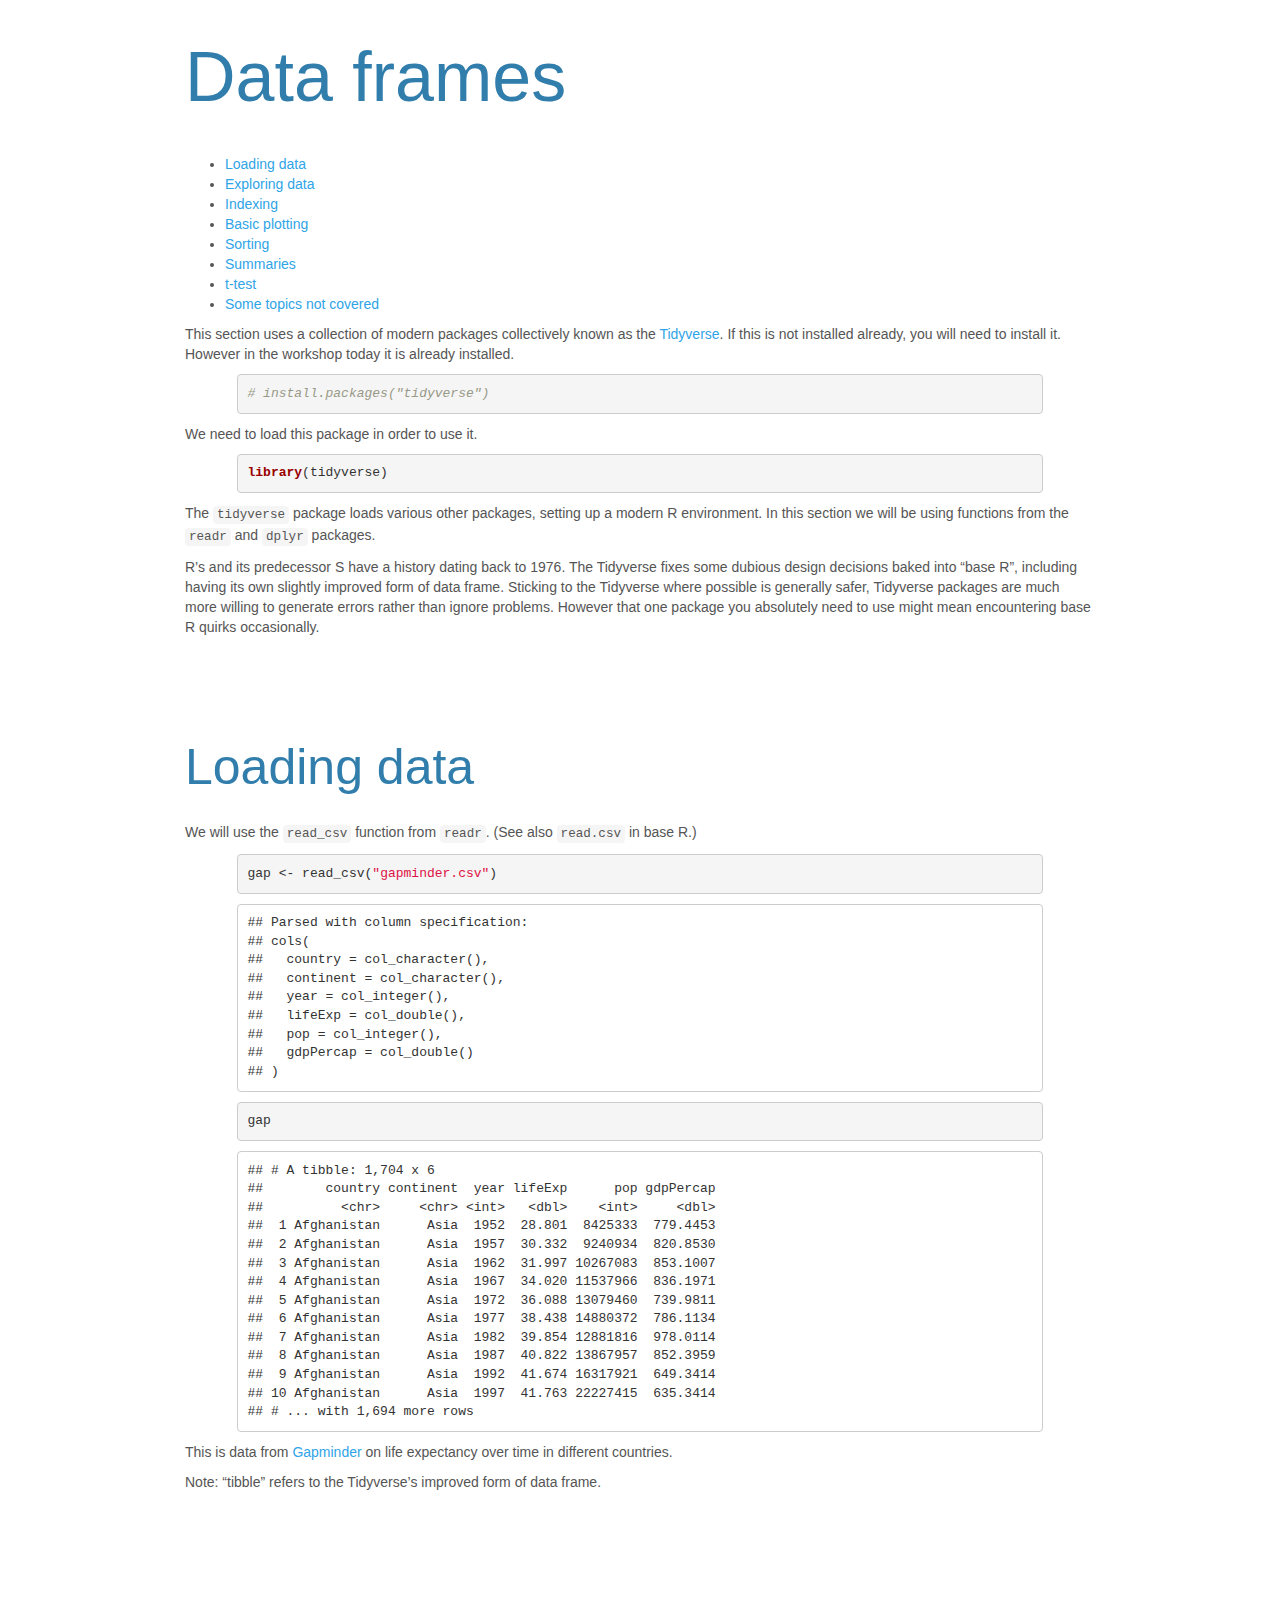
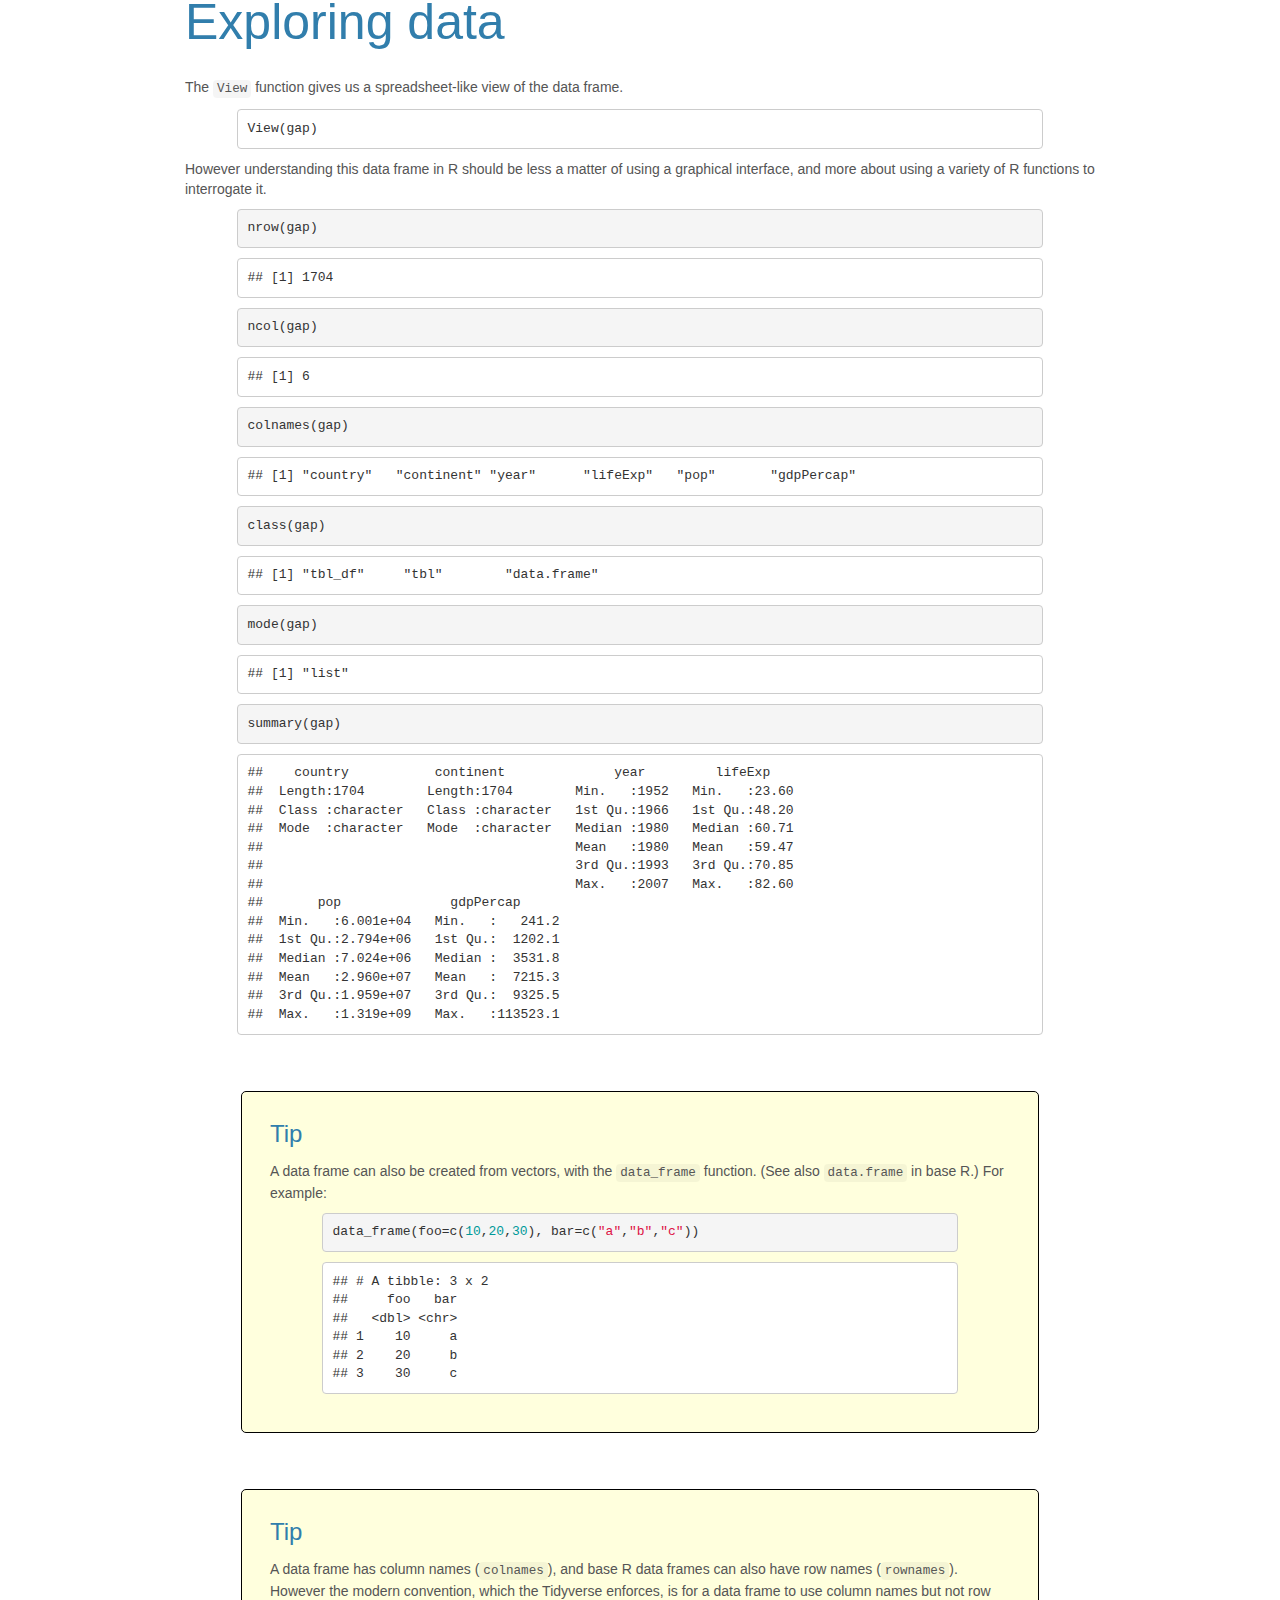
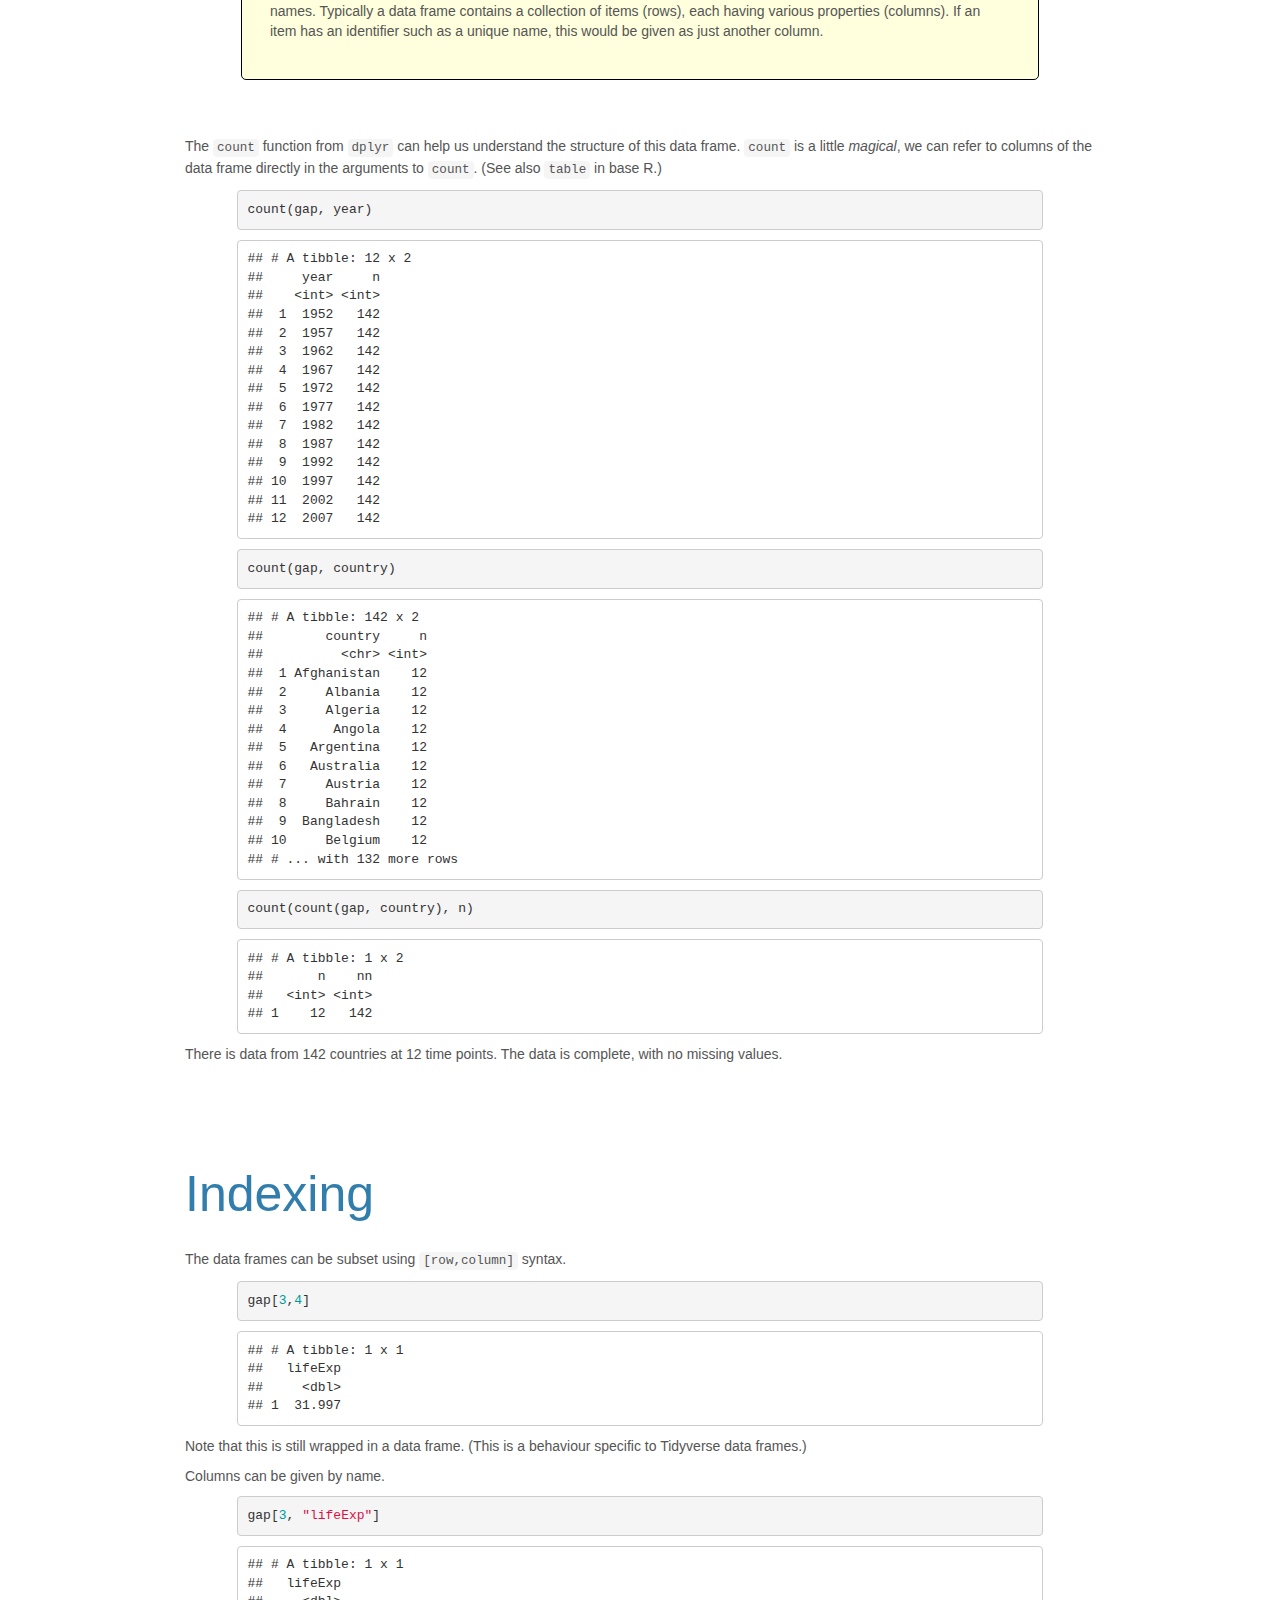
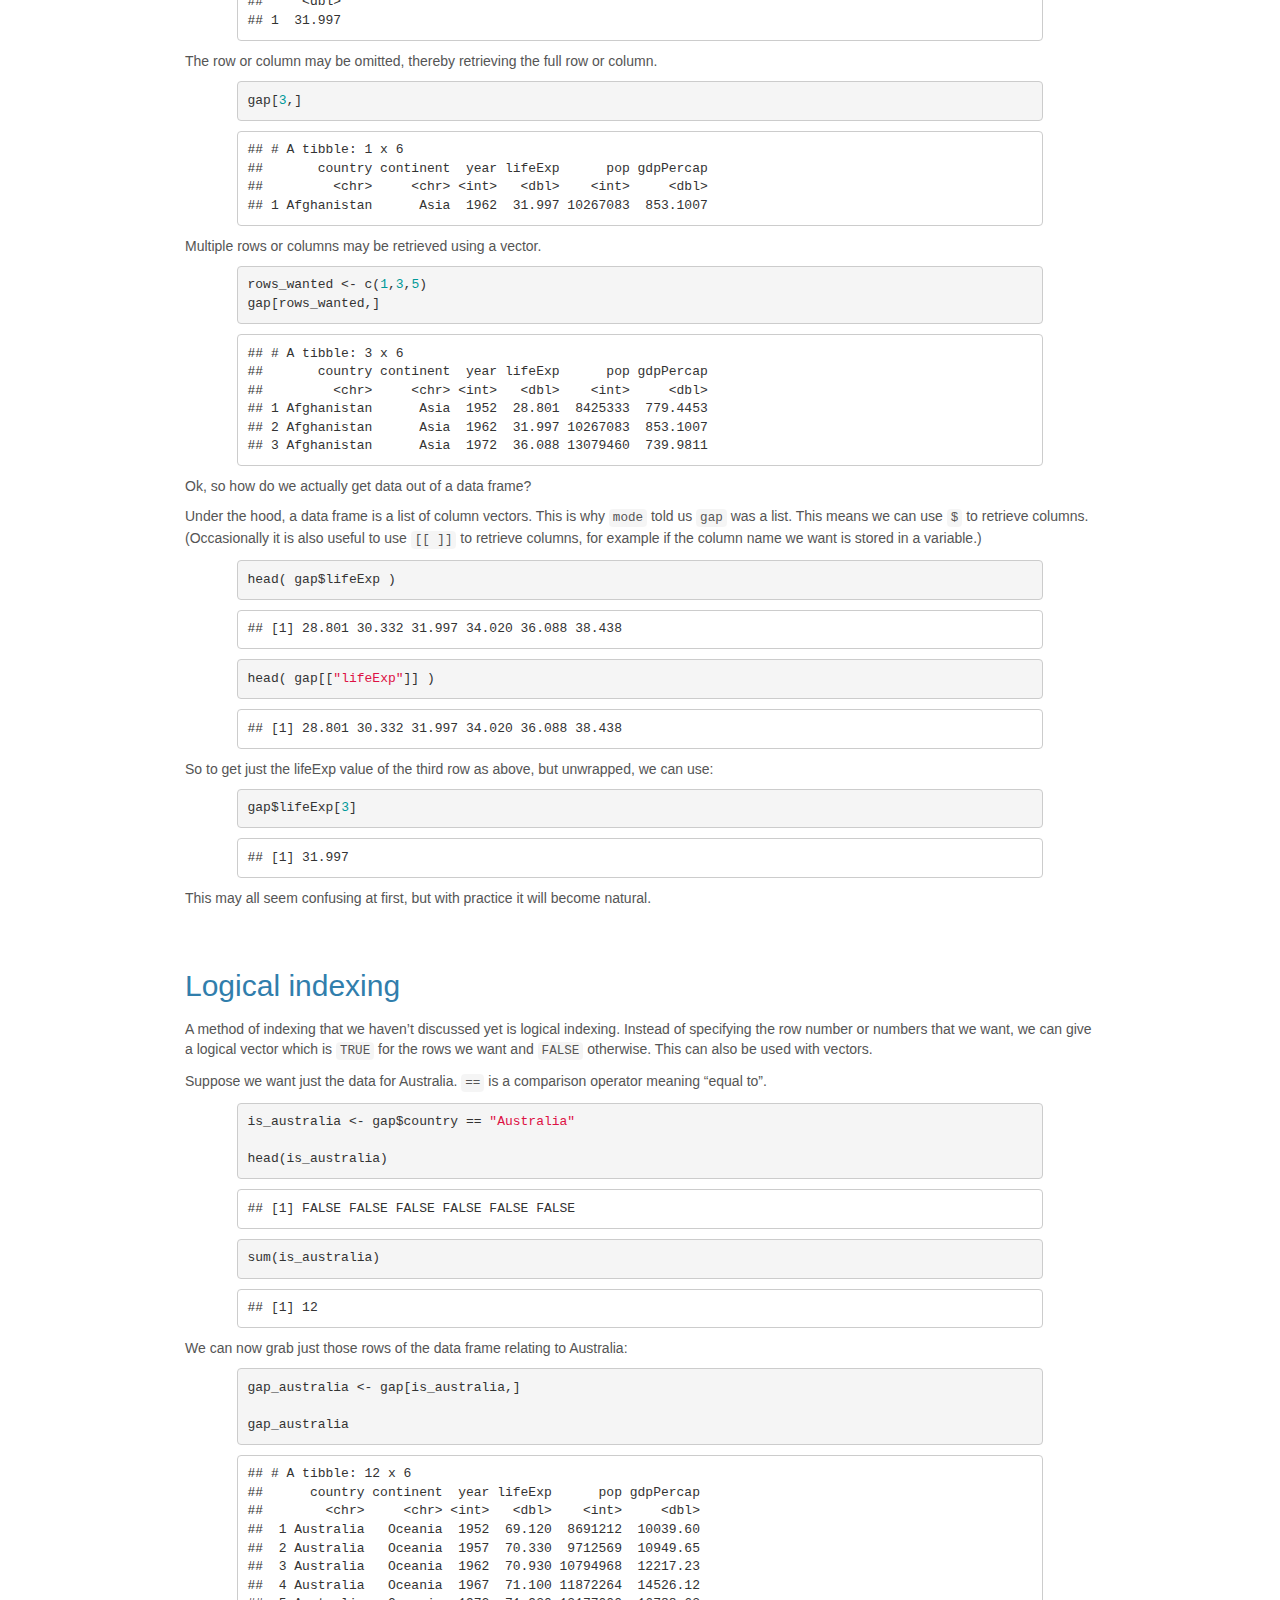
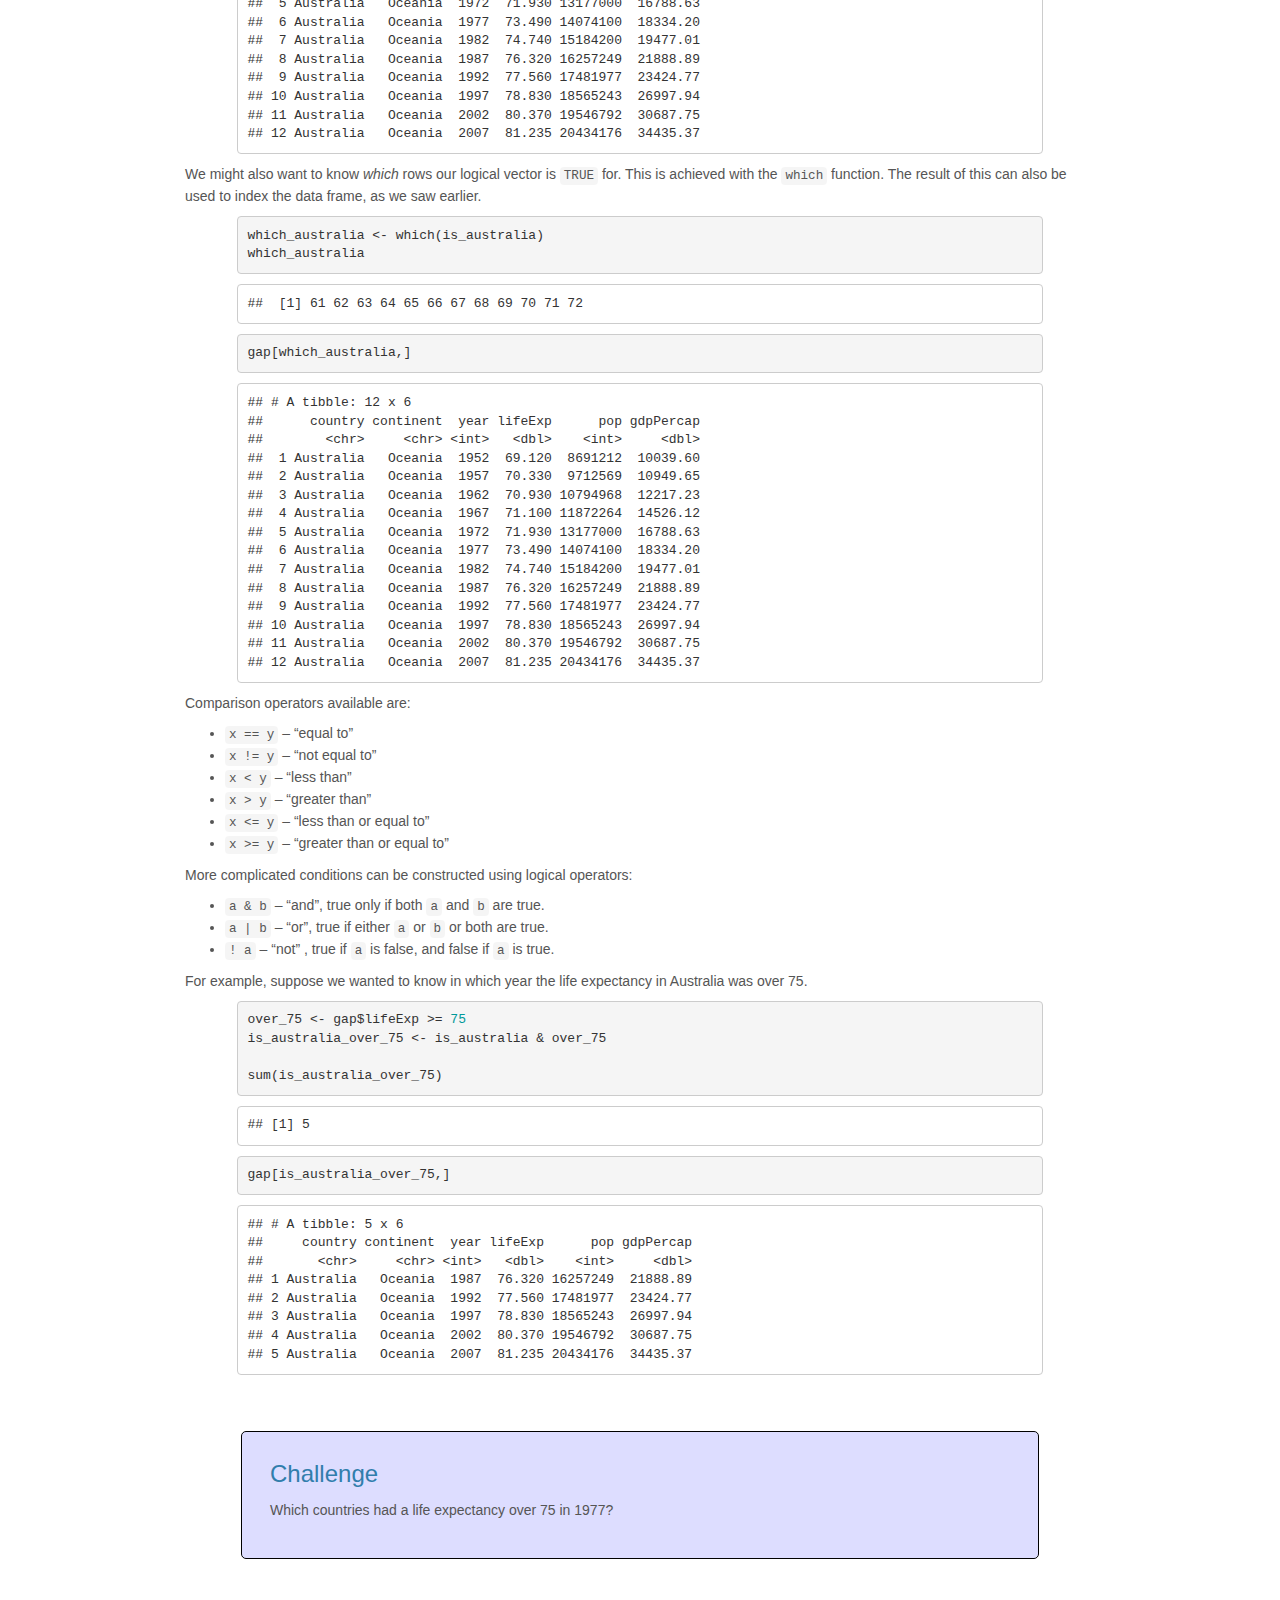
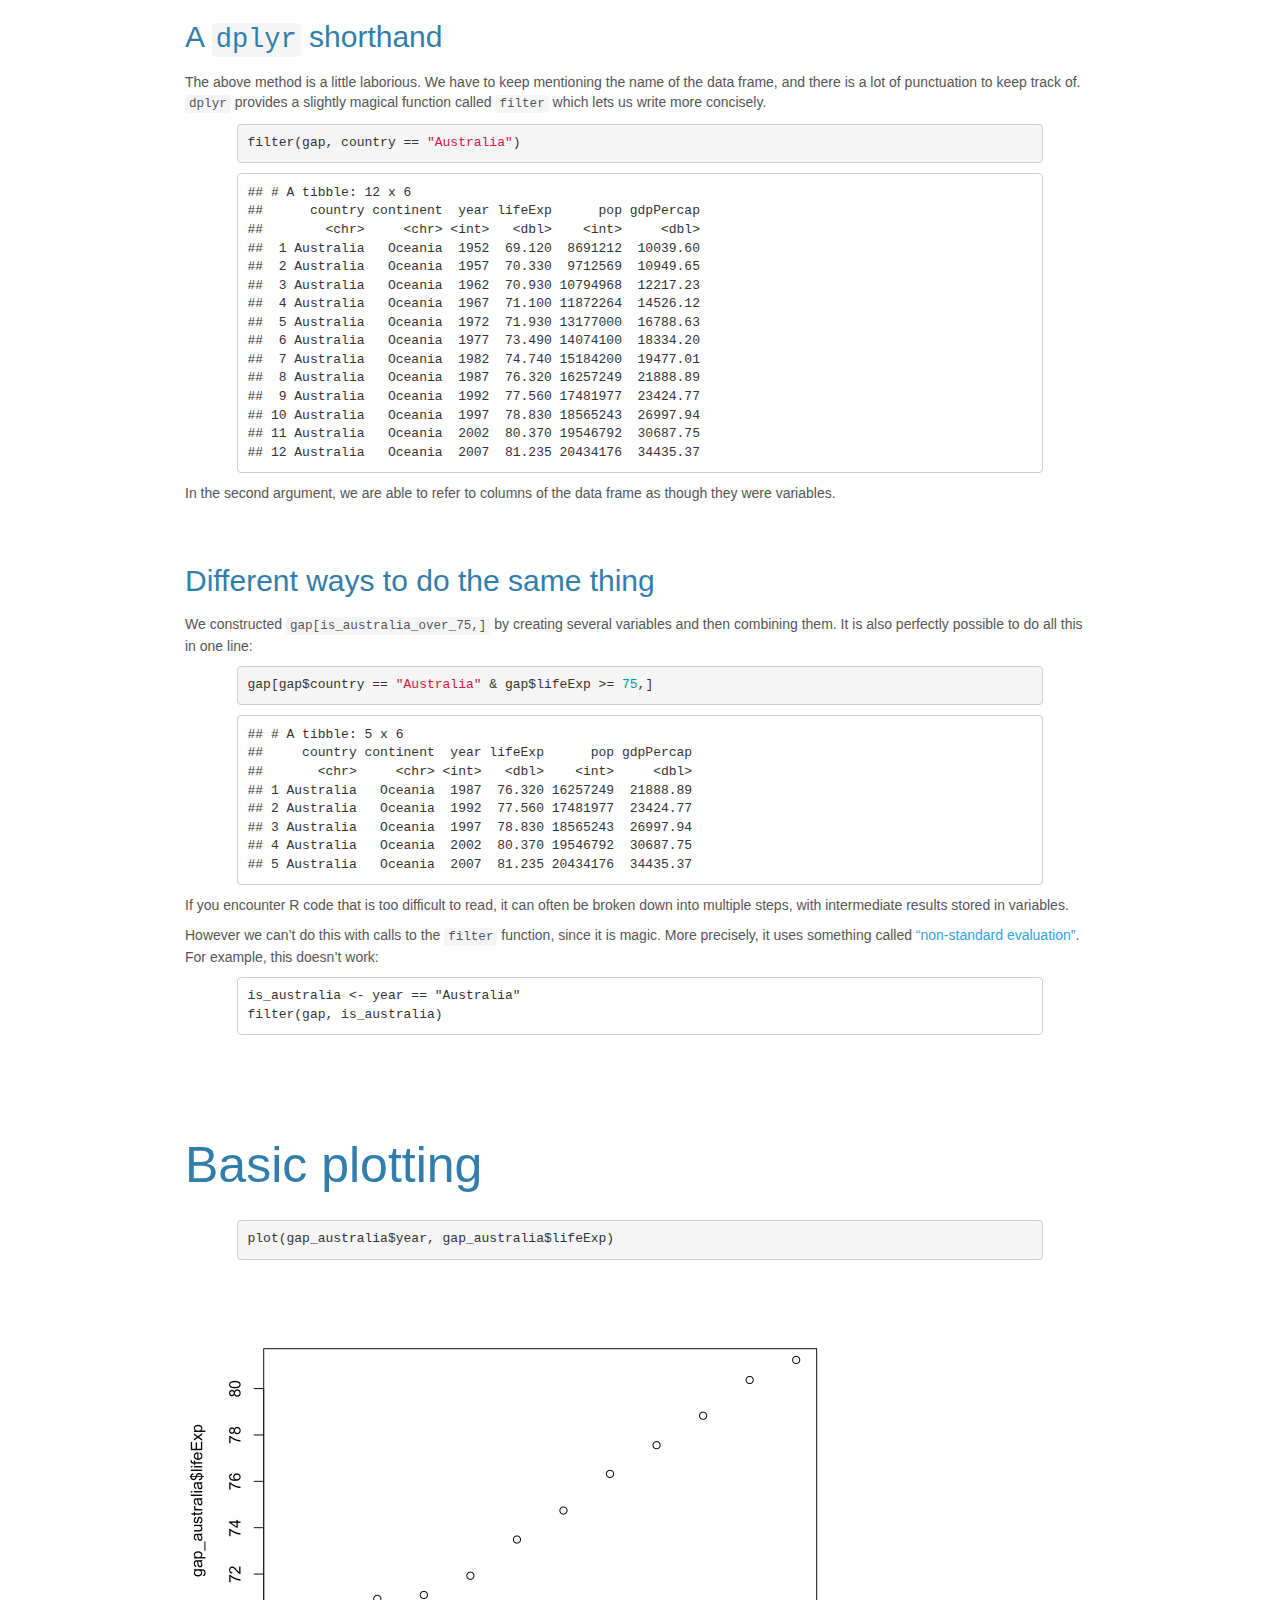
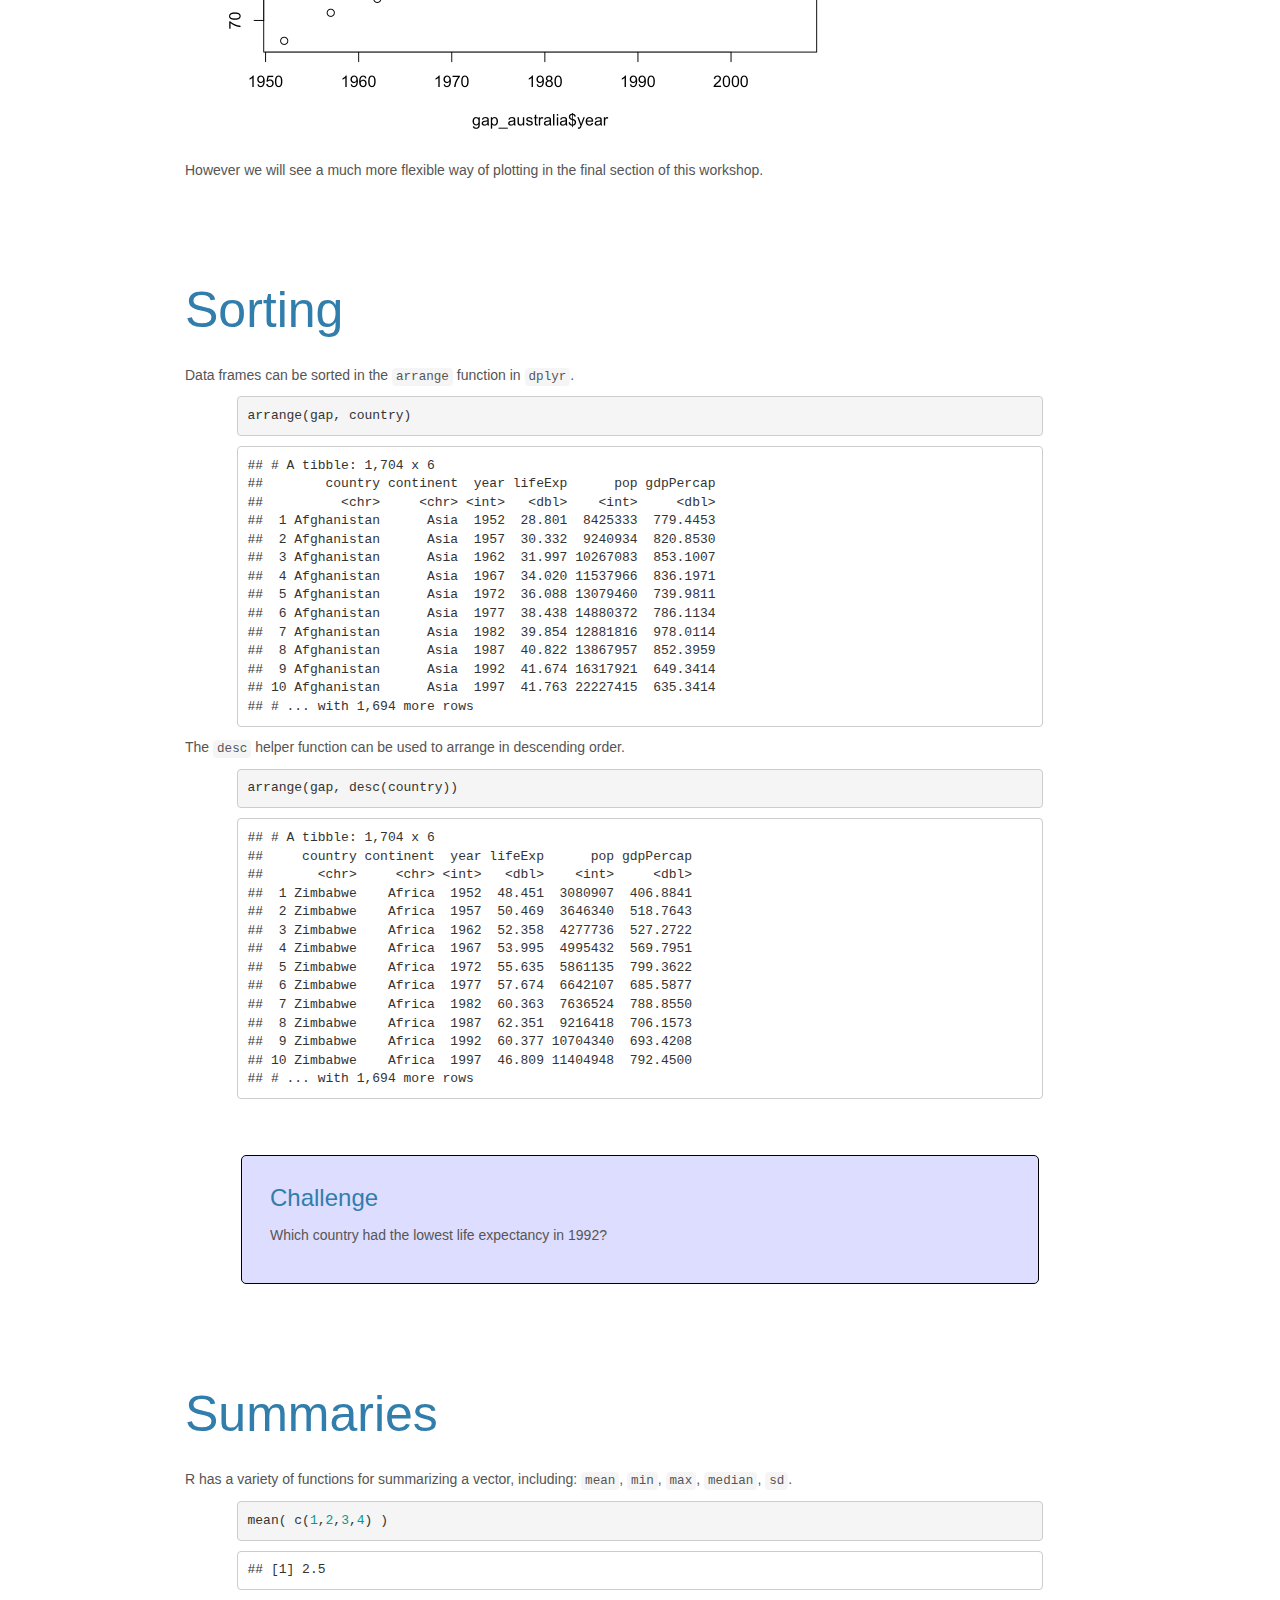
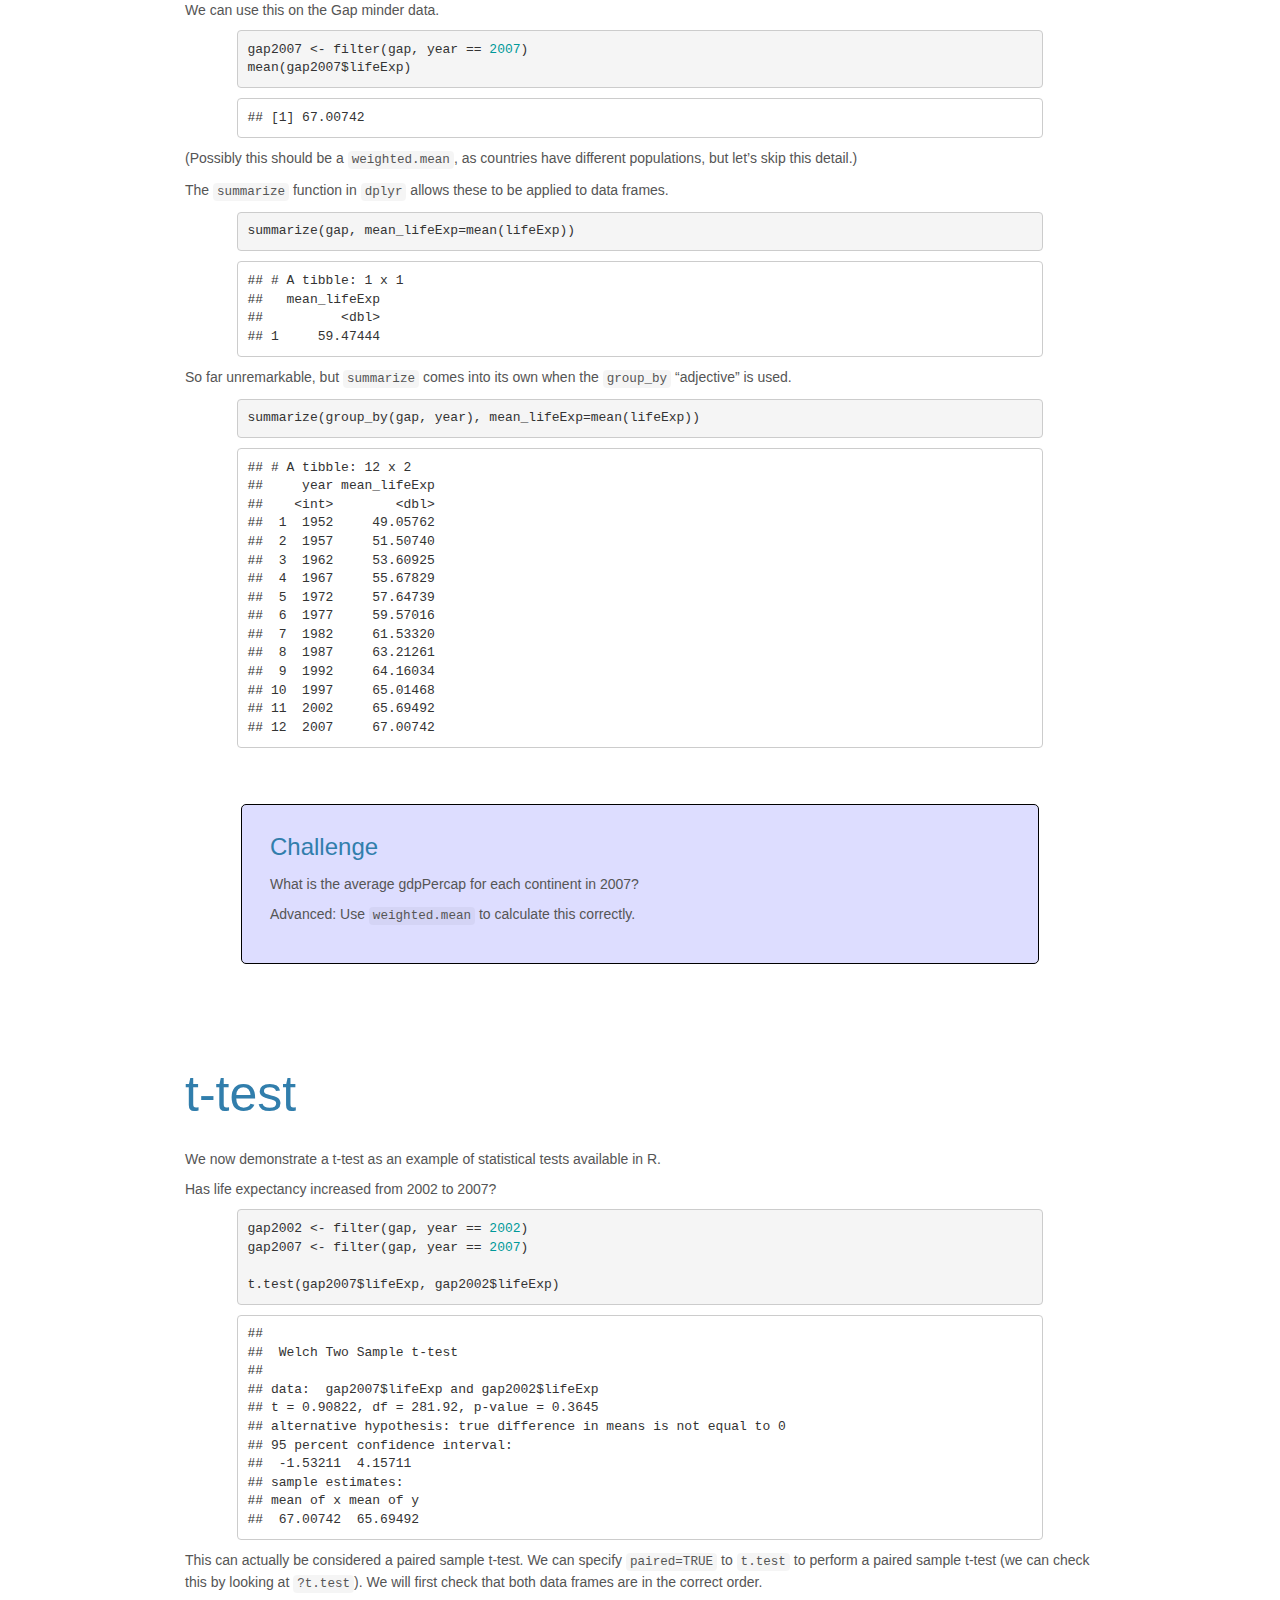
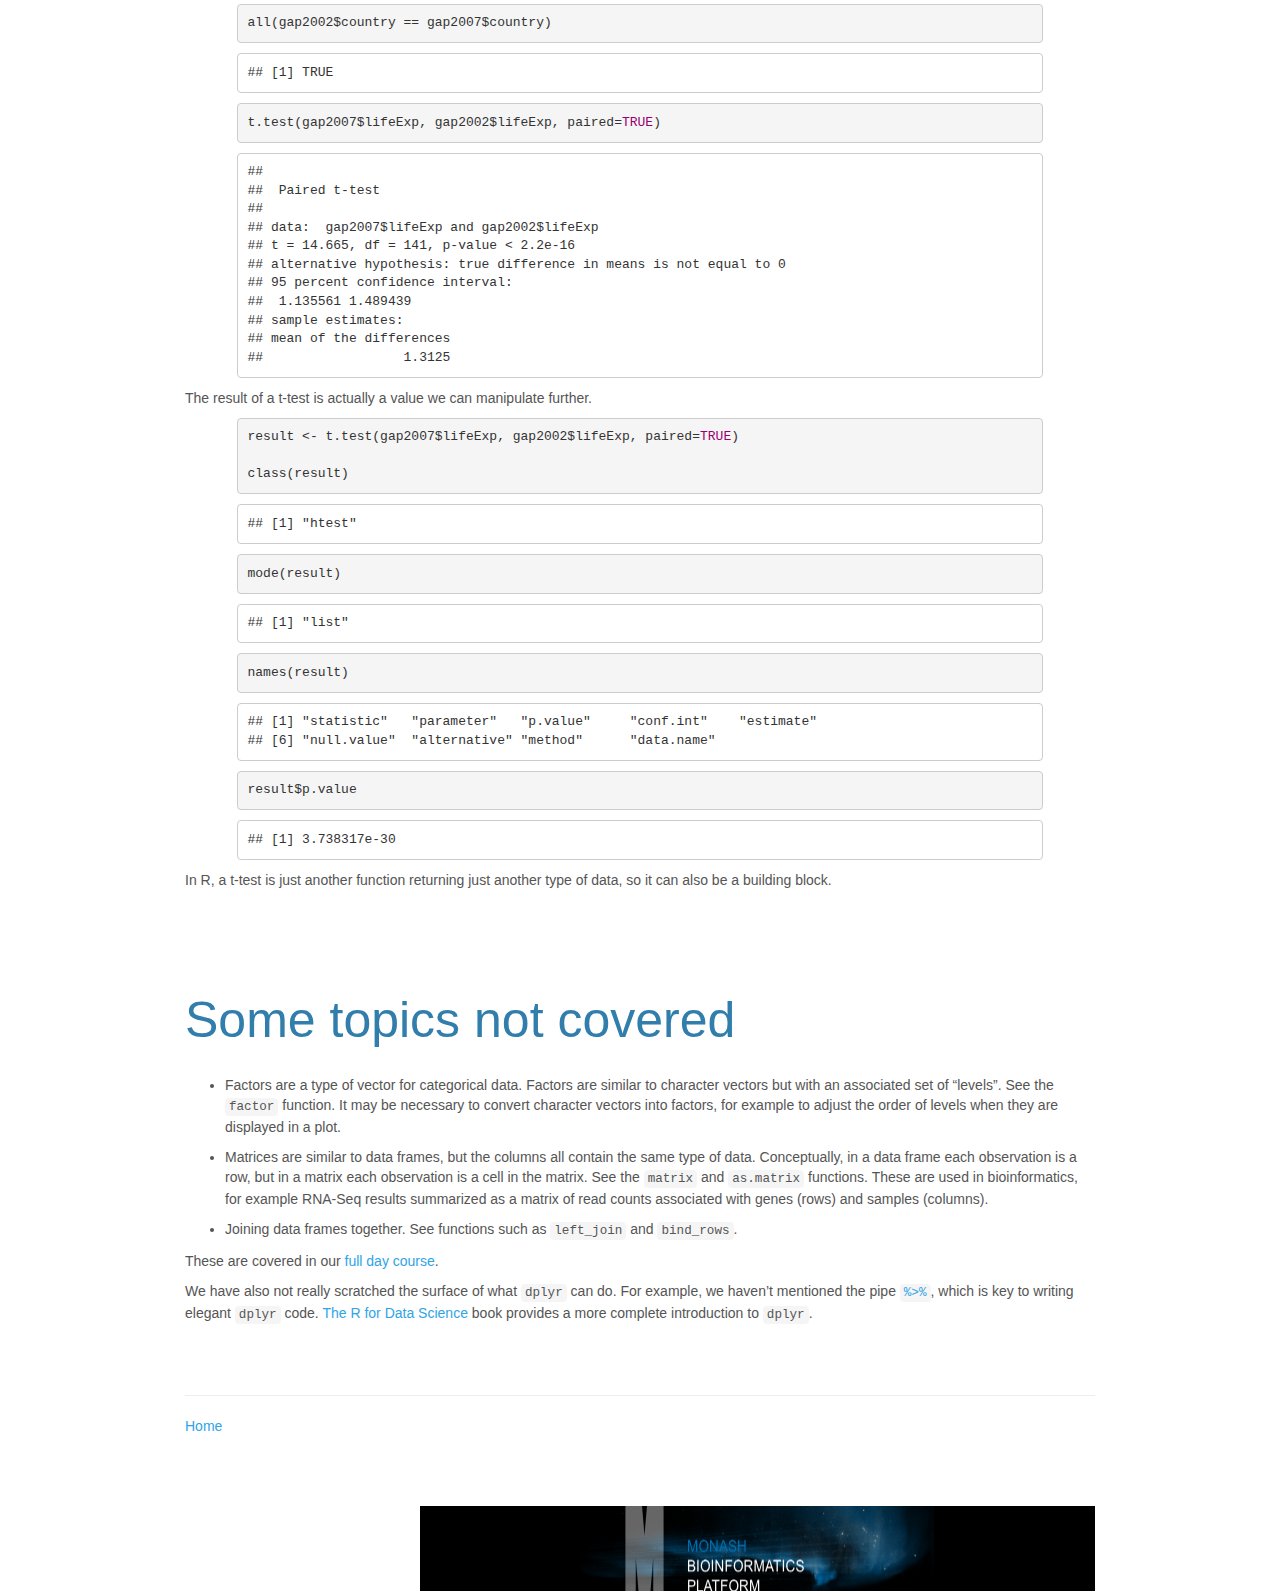
==== commit f2a1bbb6: "Writing course notes" ====
--- a/topics/data_frames.html
+++ b/topics/data_frames.html
@@ -128,10 +128,10 @@
 <li><a href="#exploring-data">Exploring data</a></li>
 <li><a href="#indexing">Indexing</a></li>
 <li><a href="#basic-plotting">Basic plotting</a></li>
-<li><a href="#factors">Factors</a></li>
 <li><a href="#sorting">Sorting</a></li>
-<li><a href="#t-test">t test</a></li>
 <li><a href="#summaries">Summaries</a></li>
+<li><a href="#t-test">t-test</a></li>
+<li><a href="#some-topics-not-covered">Some topics not covered</a></li>
 </ul>
 </div>
 
@@ -417,7 +417,7 @@
 ## 4 Australia   Oceania  2002  80.370 19546792  30687.75
 ## 5 Australia   Oceania  2007  81.235 20434176  34435.37</code></pre>
 <p>If you encounter R code that is too difficult to read, it can often be broken down into multiple steps, with intermediate results stored in variables.</p>
-<p>However we can’t do this with calls to the <code>filter</code> or <code>count</code> functions, since they are magic. More precisely, they use something called <a href="http://adv-r.had.co.nz/Computing-on-the-language.html">“non-standard evaluation”</a>. For example, this doesn’t work:</p>
+<p>However we can’t do this with calls to the <code>filter</code> function, since it is magic. More precisely, it uses something called <a href="http://adv-r.had.co.nz/Computing-on-the-language.html">“non-standard evaluation”</a>. For example, this doesn’t work:</p>
 <pre><code>is_australia &lt;- year == &quot;Australia&quot;
 filter(gap, is_australia)</code></pre>
 </div>
@@ -428,16 +428,87 @@
 <p><img src="[data-uri]" width="672" /></p>
 <p>However we will see a much more flexible way of plotting in the final section of this workshop.</p>
 </div>
-<div id="factors" class="section level1">
-<h1>Factors</h1>
-<p>Just a little bit on this topic.</p>
-</div>
 <div id="sorting" class="section level1">
 <h1>Sorting</h1>
+<p>Data frames can be sorted in the <code>arrange</code> function in <code>dplyr</code>.</p>
+<pre class="r"><code>arrange(gap, country)</code></pre>
+<pre><code>## # A tibble: 1,704 x 6
+##        country continent  year lifeExp      pop gdpPercap
+##          &lt;chr&gt;     &lt;chr&gt; &lt;int&gt;   &lt;dbl&gt;    &lt;int&gt;     &lt;dbl&gt;
+##  1 Afghanistan      Asia  1952  28.801  8425333  779.4453
+##  2 Afghanistan      Asia  1957  30.332  9240934  820.8530
+##  3 Afghanistan      Asia  1962  31.997 10267083  853.1007
+##  4 Afghanistan      Asia  1967  34.020 11537966  836.1971
+##  5 Afghanistan      Asia  1972  36.088 13079460  739.9811
+##  6 Afghanistan      Asia  1977  38.438 14880372  786.1134
+##  7 Afghanistan      Asia  1982  39.854 12881816  978.0114
+##  8 Afghanistan      Asia  1987  40.822 13867957  852.3959
+##  9 Afghanistan      Asia  1992  41.674 16317921  649.3414
+## 10 Afghanistan      Asia  1997  41.763 22227415  635.3414
+## # ... with 1,694 more rows</code></pre>
+<p>The <code>desc</code> helper function can be used to arrange in descending order.</p>
+<pre class="r"><code>arrange(gap, desc(country))</code></pre>
+<pre><code>## # A tibble: 1,704 x 6
+##     country continent  year lifeExp      pop gdpPercap
+##       &lt;chr&gt;     &lt;chr&gt; &lt;int&gt;   &lt;dbl&gt;    &lt;int&gt;     &lt;dbl&gt;
+##  1 Zimbabwe    Africa  1952  48.451  3080907  406.8841
+##  2 Zimbabwe    Africa  1957  50.469  3646340  518.7643
+##  3 Zimbabwe    Africa  1962  52.358  4277736  527.2722
+##  4 Zimbabwe    Africa  1967  53.995  4995432  569.7951
+##  5 Zimbabwe    Africa  1972  55.635  5861135  799.3622
+##  6 Zimbabwe    Africa  1977  57.674  6642107  685.5877
+##  7 Zimbabwe    Africa  1982  60.363  7636524  788.8550
+##  8 Zimbabwe    Africa  1987  62.351  9216418  706.1573
+##  9 Zimbabwe    Africa  1992  60.377 10704340  693.4208
+## 10 Zimbabwe    Africa  1997  46.809 11404948  792.4500
+## # ... with 1,694 more rows</code></pre>
+<div id="challenge-1" class="section level3 challenge">
+<h3>Challenge</h3>
+<p>Which country had the lowest life expectancy in 1992?</p>
+</div>
+</div>
+<div id="summaries" class="section level1">
+<h1>Summaries</h1>
+<p>R has a variety of functions for summarizing a vector, including: <code>mean</code>, <code>min</code>, <code>max</code>, <code>median</code>, <code>sd</code>.</p>
+<pre class="r"><code>mean( c(1,2,3,4) )</code></pre>
+<pre><code>## [1] 2.5</code></pre>
+<p>We can use this on the Gap minder data.</p>
+<pre class="r"><code>gap2007 &lt;- filter(gap, year == 2007)
+mean(gap2007$lifeExp)</code></pre>
+<pre><code>## [1] 67.00742</code></pre>
+<p>(Possibly this should be a <code>weighted.mean</code>, as countries have different populations, but let’s skip this detail.)</p>
+<p>The <code>summarize</code> function in <code>dplyr</code> allows these to be applied to data frames.</p>
+<pre class="r"><code>summarize(gap, mean_lifeExp=mean(lifeExp))</code></pre>
+<pre><code>## # A tibble: 1 x 1
+##   mean_lifeExp
+##          &lt;dbl&gt;
+## 1     59.47444</code></pre>
+<p>So far unremarkable, but <code>summarize</code> comes into its own when the <code>group_by</code> “adjective” is used.</p>
+<pre class="r"><code>summarize(group_by(gap, year), mean_lifeExp=mean(lifeExp))</code></pre>
+<pre><code>## # A tibble: 12 x 2
+##     year mean_lifeExp
+##    &lt;int&gt;        &lt;dbl&gt;
+##  1  1952     49.05762
+##  2  1957     51.50740
+##  3  1962     53.60925
+##  4  1967     55.67829
+##  5  1972     57.64739
+##  6  1977     59.57016
+##  7  1982     61.53320
+##  8  1987     63.21261
+##  9  1992     64.16034
+## 10  1997     65.01468
+## 11  2002     65.69492
+## 12  2007     67.00742</code></pre>
+<div id="challenge-2" class="section level3 challenge">
+<h3>Challenge</h3>
+<p>What is the average gdpPercap for each continent in 2007?</p>
+<p>Advanced: Use <code>weighted.mean</code> to calculate this correctly.</p>
+</div>
 </div>
 <div id="t-test" class="section level1">
-<h1>t test</h1>
-<p>We now demonstrate a t test as an example of statistical tests available in R.</p>
+<h1>t-test</h1>
+<p>We now demonstrate a t-test as an example of statistical tests available in R.</p>
 <p>Has life expectancy increased from 2002 to 2007?</p>
 <pre class="r"><code>gap2002 &lt;- filter(gap, year == 2002)
 gap2007 &lt;- filter(gap, year == 2007)
@@ -454,7 +525,7 @@
 ## sample estimates:
 ## mean of x mean of y 
 ##  67.00742  65.69492</code></pre>
-<p>This can actually be considered a paired t-test. One of the arguments to <code>t.test</code> is <code>paired</code> (we can check this by looking at <code>?t.test</code>).</p>
+<p>This can actually be considered a paired sample t-test. We can specify <code>paired=TRUE</code> to <code>t.test</code> to perform a paired sample t-test (we can check this by looking at <code>?t.test</code>). We will first check that both data frames are in the correct order.</p>
 <pre class="r"><code>all(gap2002$country == gap2007$country)</code></pre>
 <pre><code>## [1] TRUE</code></pre>
 <pre class="r"><code>t.test(gap2007$lifeExp, gap2002$lifeExp, paired=TRUE)</code></pre>
@@ -469,7 +540,7 @@
 ## sample estimates:
 ## mean of the differences 
 ##                  1.3125</code></pre>
-<p>The result of a t test is actually a value we can manipulate further.</p>
+<p>The result of a t-test is actually a value we can manipulate further.</p>
 <pre class="r"><code>result &lt;- t.test(gap2007$lifeExp, gap2002$lifeExp, paired=TRUE)
 
 class(result)</code></pre>
@@ -481,10 +552,17 @@
 ## [6] &quot;null.value&quot;  &quot;alternative&quot; &quot;method&quot;      &quot;data.name&quot;</code></pre>
 <pre class="r"><code>result$p.value</code></pre>
 <pre><code>## [1] 3.738317e-30</code></pre>
-<p>Yes R can perform a t test but, more than this, in R a t test is just another function returning just another kind of data, so it can also be a building block.</p>
-</div>
-<div id="summaries" class="section level1">
-<h1>Summaries</h1>
+<p>In R, a t-test is just another function returning just another type of data, so it can also be a building block.</p>
+</div>
+<div id="some-topics-not-covered" class="section level1">
+<h1>Some topics not covered</h1>
+<ul>
+<li><p>Factors are a type of vector for categorical data. Factors are similar to character vectors but with an associated set of “levels”. See the <code>factor</code> function. It may be necessary to convert character vectors into factors, for example to adjust the order of levels when they are displayed in a plot.</p></li>
+<li><p>Matrices are similar to data frames, but the columns all contain the same type of data. Conceptually, in a data frame each observation is a row, but in a matrix each observation is a cell in the matrix. See the <code>matrix</code> and <code>as.matrix</code> functions. These are used in bioinformatics, for example RNA-Seq results summarized as a matrix of read counts associated with genes (rows) and samples (columns).</p></li>
+<li><p>Joining data frames together. See functions such as <code>left_join</code> and <code>bind_rows</code>.</p></li>
+</ul>
+<p>These are covered in our <a href="https://monashbioinformaticsplatform.github.io/r-intro/">full day course</a>.</p>
+<p>We have also not really scratched the surface of what <code>dplyr</code> can do. For example, we haven’t mentioned the pipe <a href="https://cran.r-project.org/web/packages/magrittr/vignettes/magrittr.html"><code>%&gt;%</code></a>, which is key to writing elegant <code>dplyr</code> code. <a href="http://r4ds.had.co.nz/transform.html">The R for Data Science</a> book provides a more complete introduction to <code>dplyr</code>.</p>
 </div>
 
 
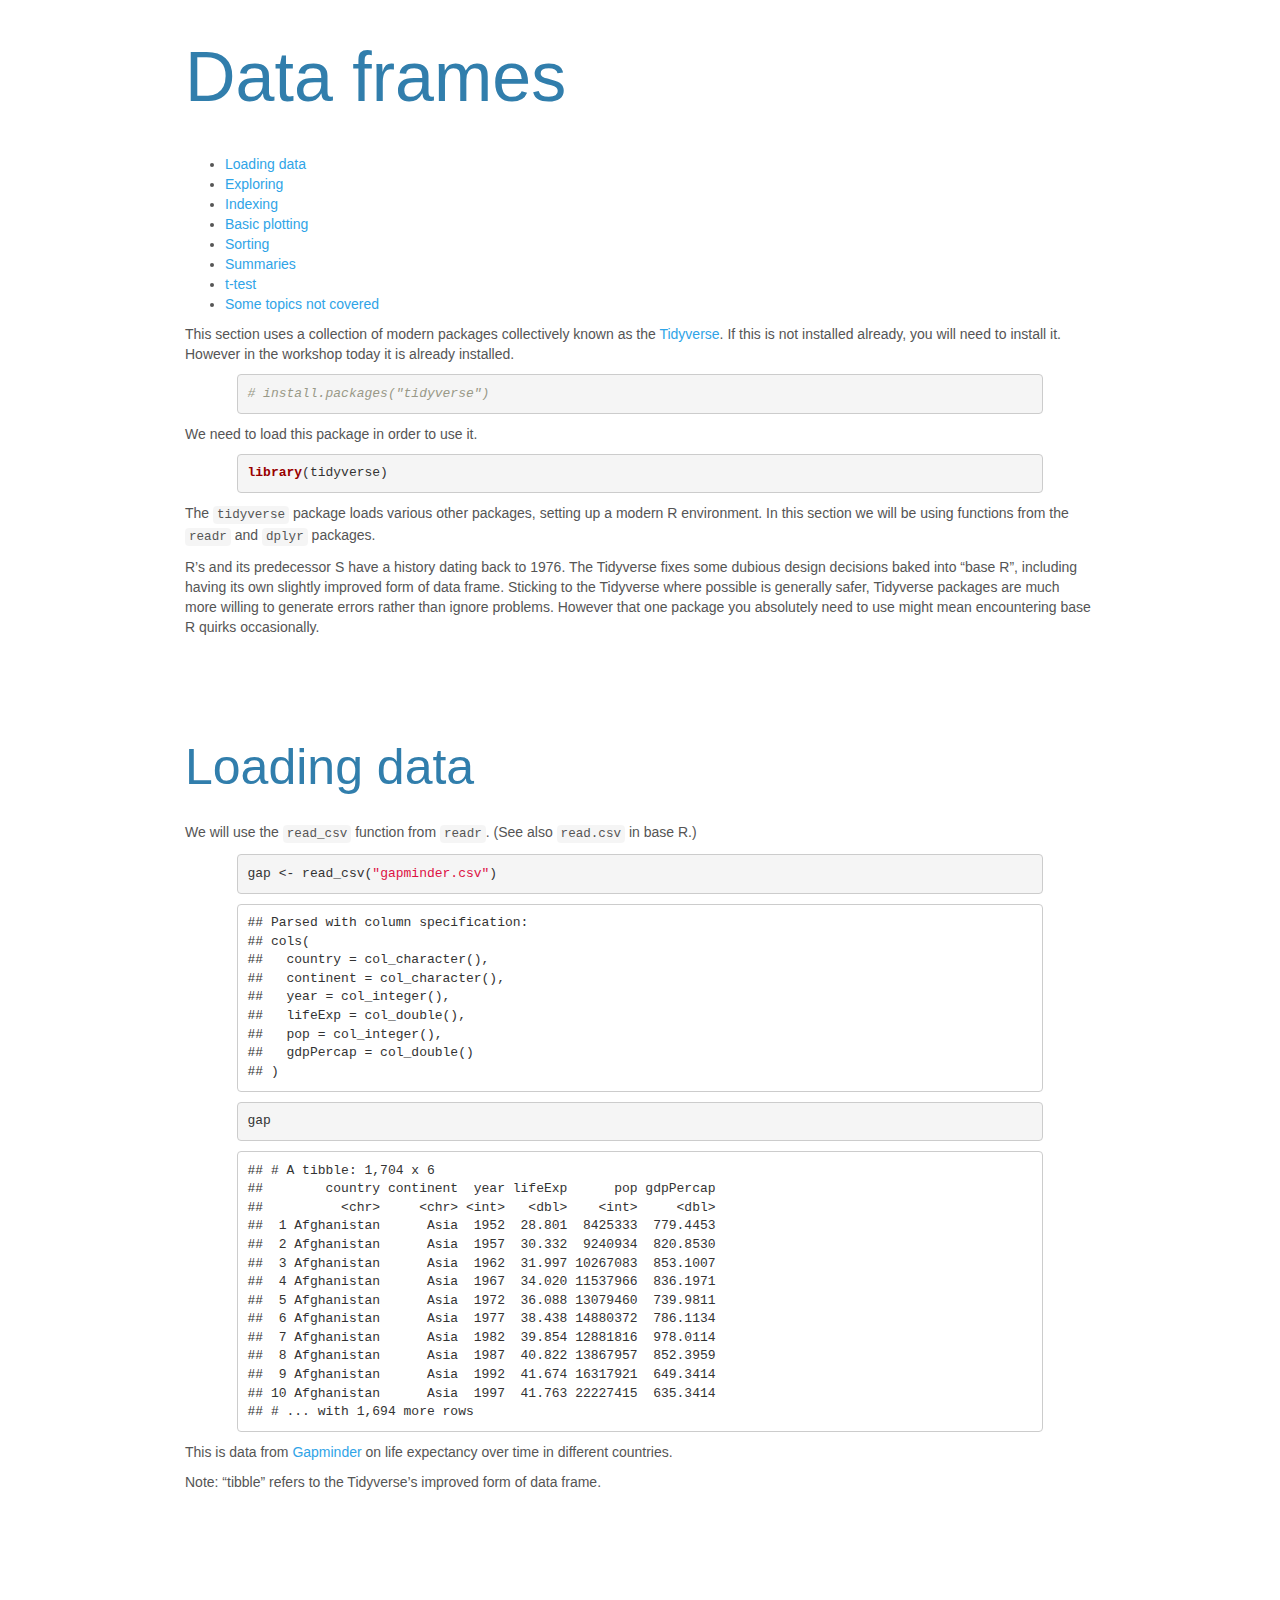
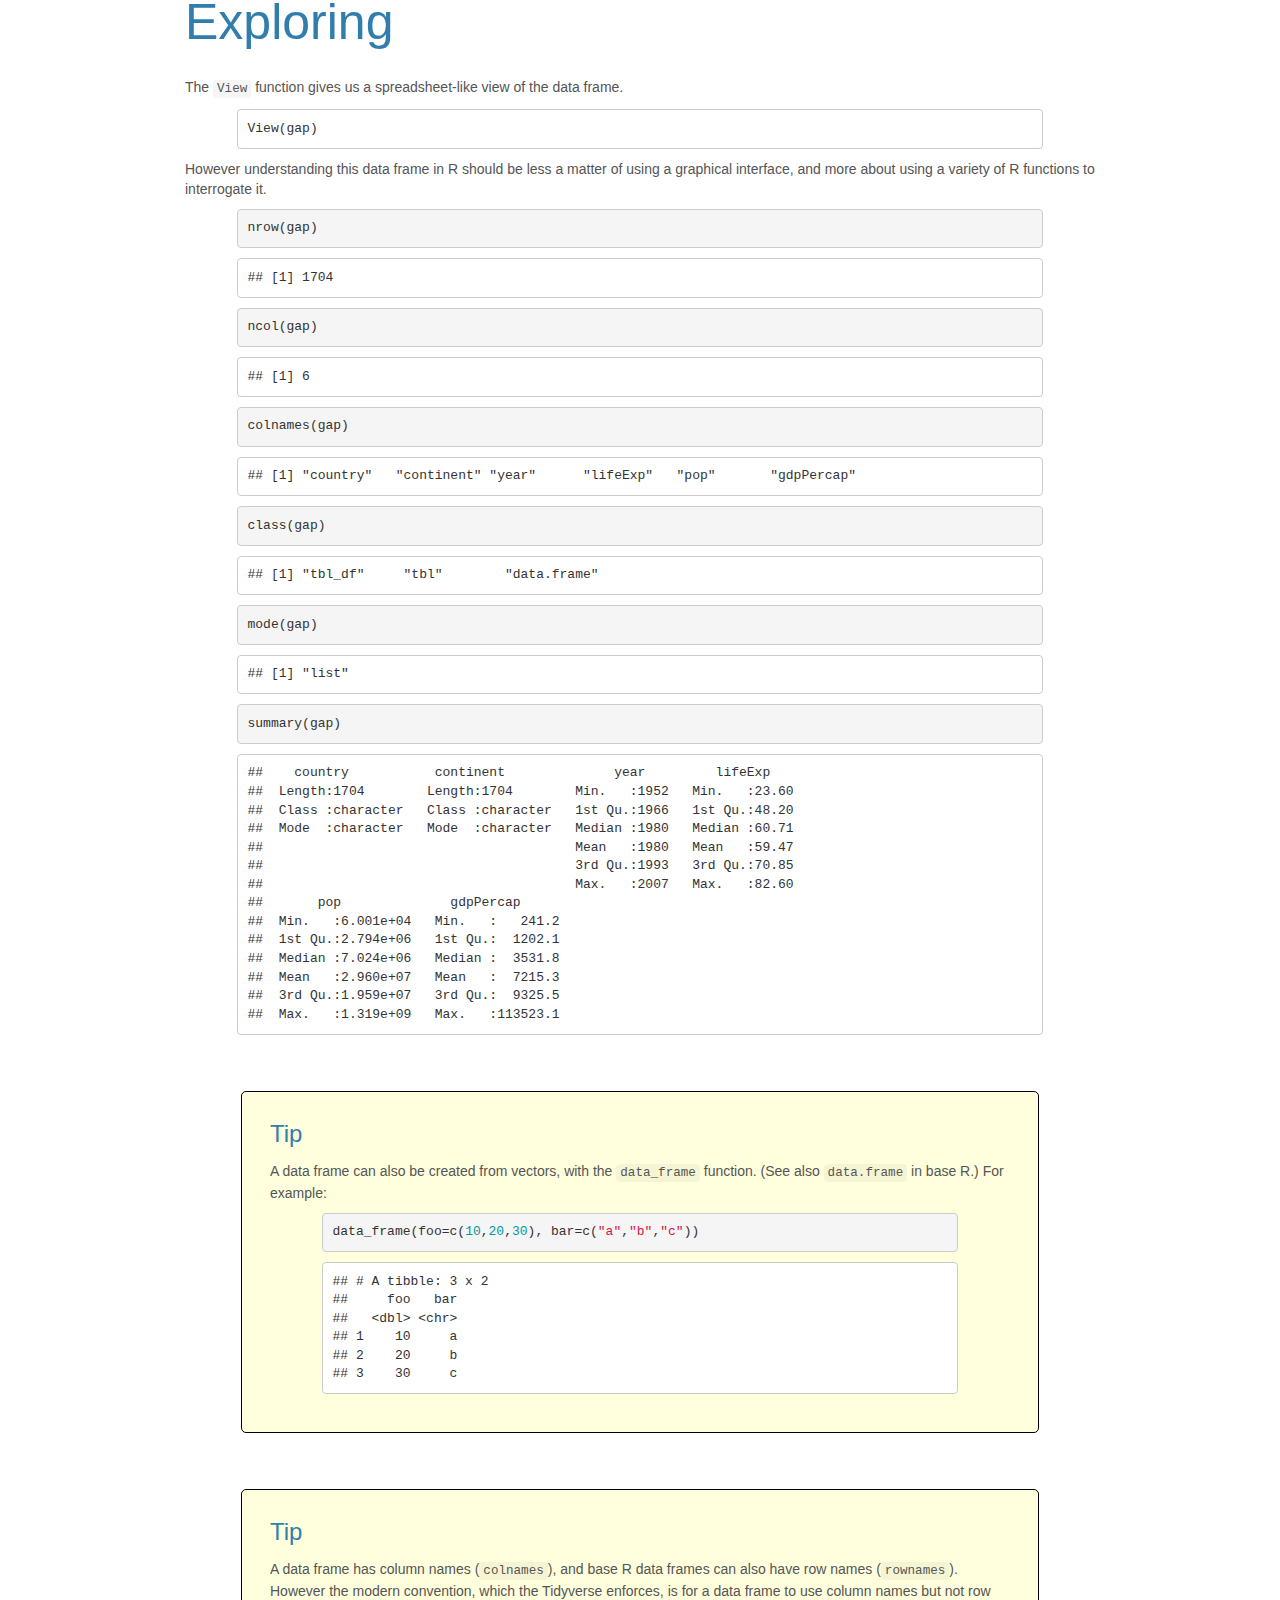
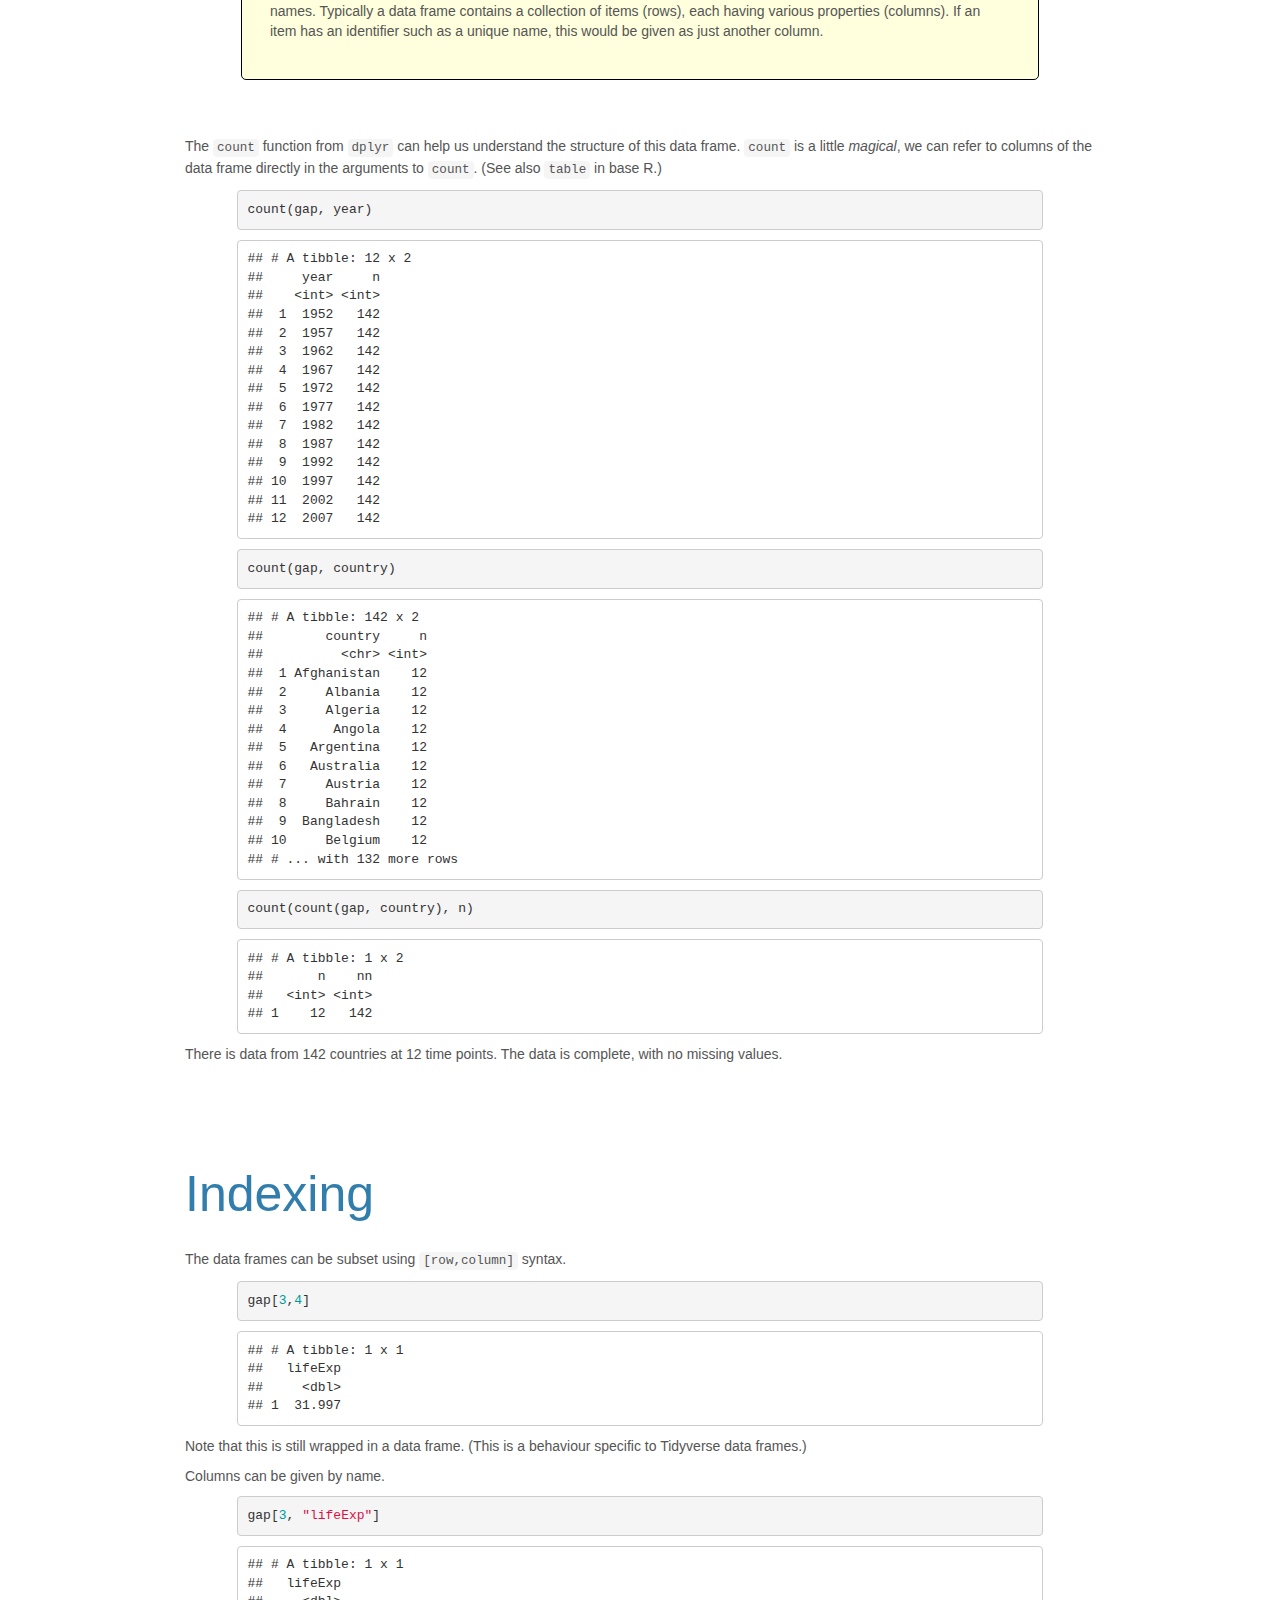
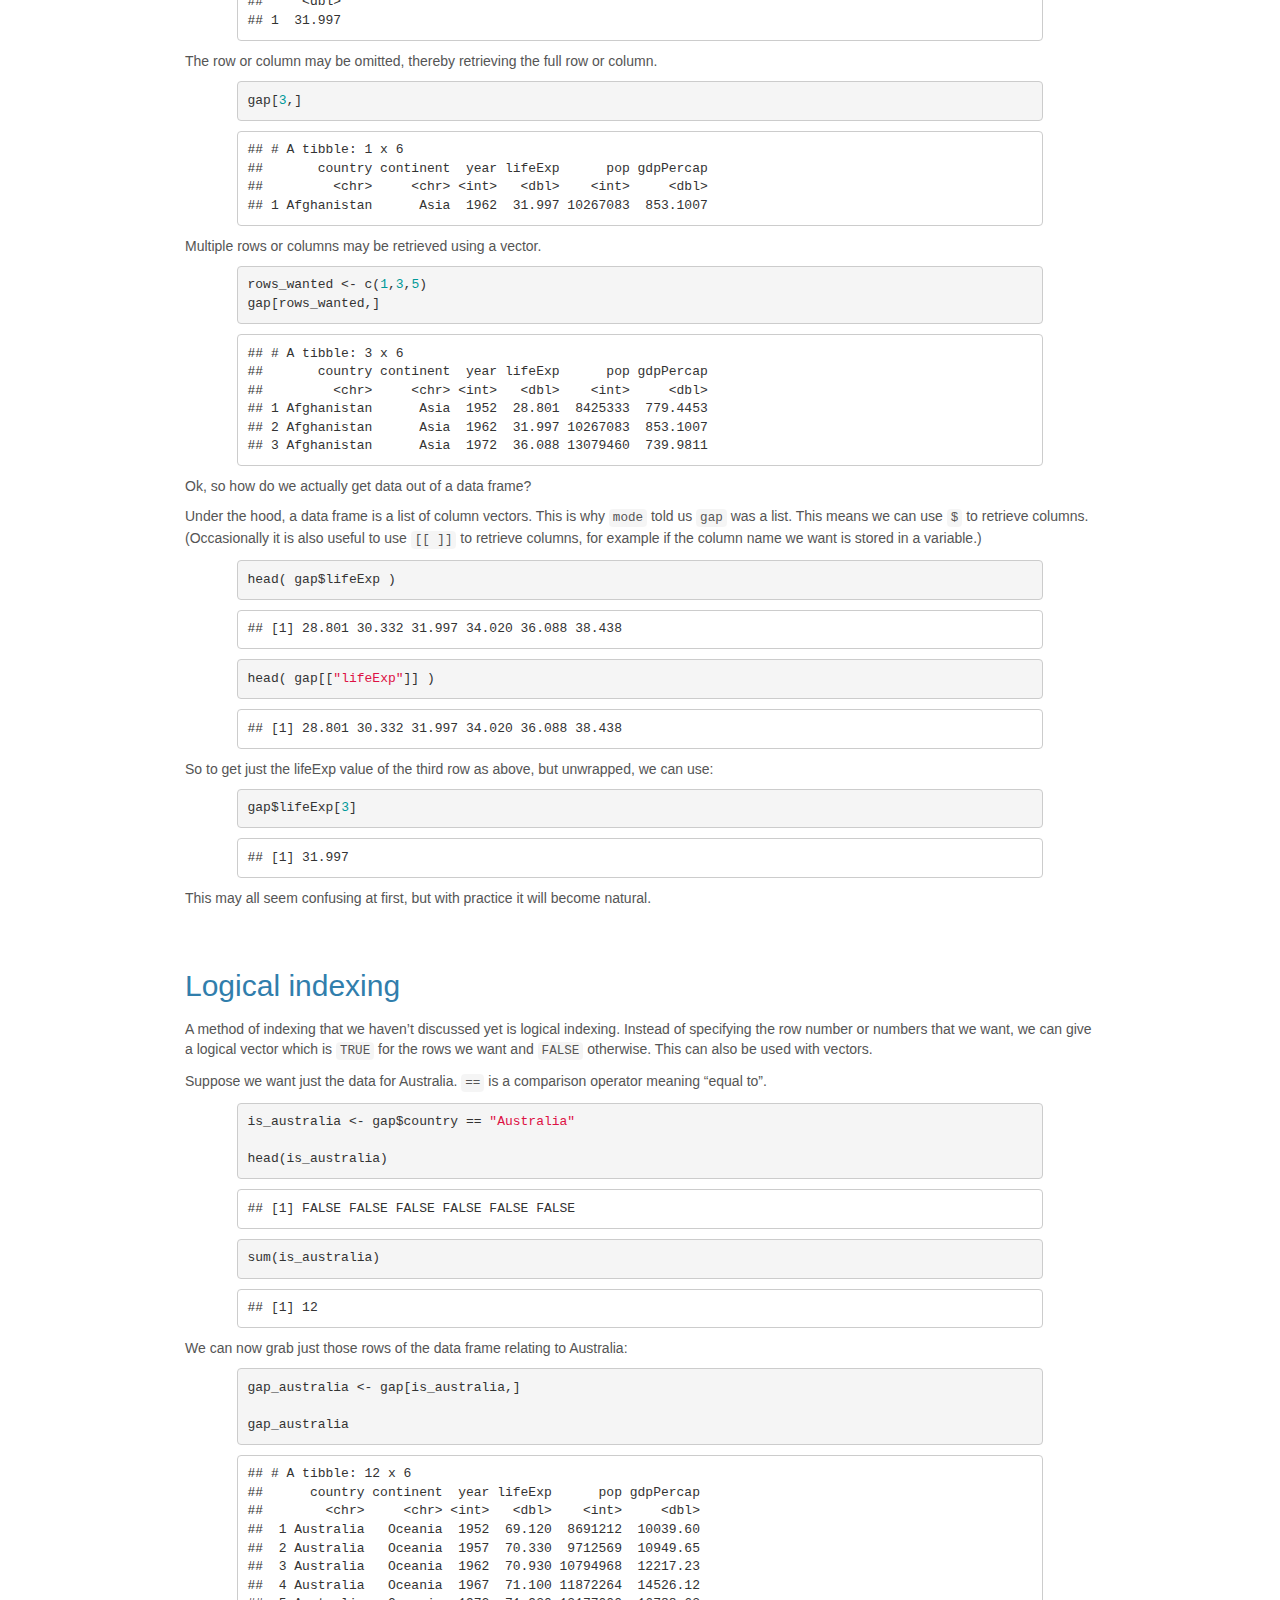
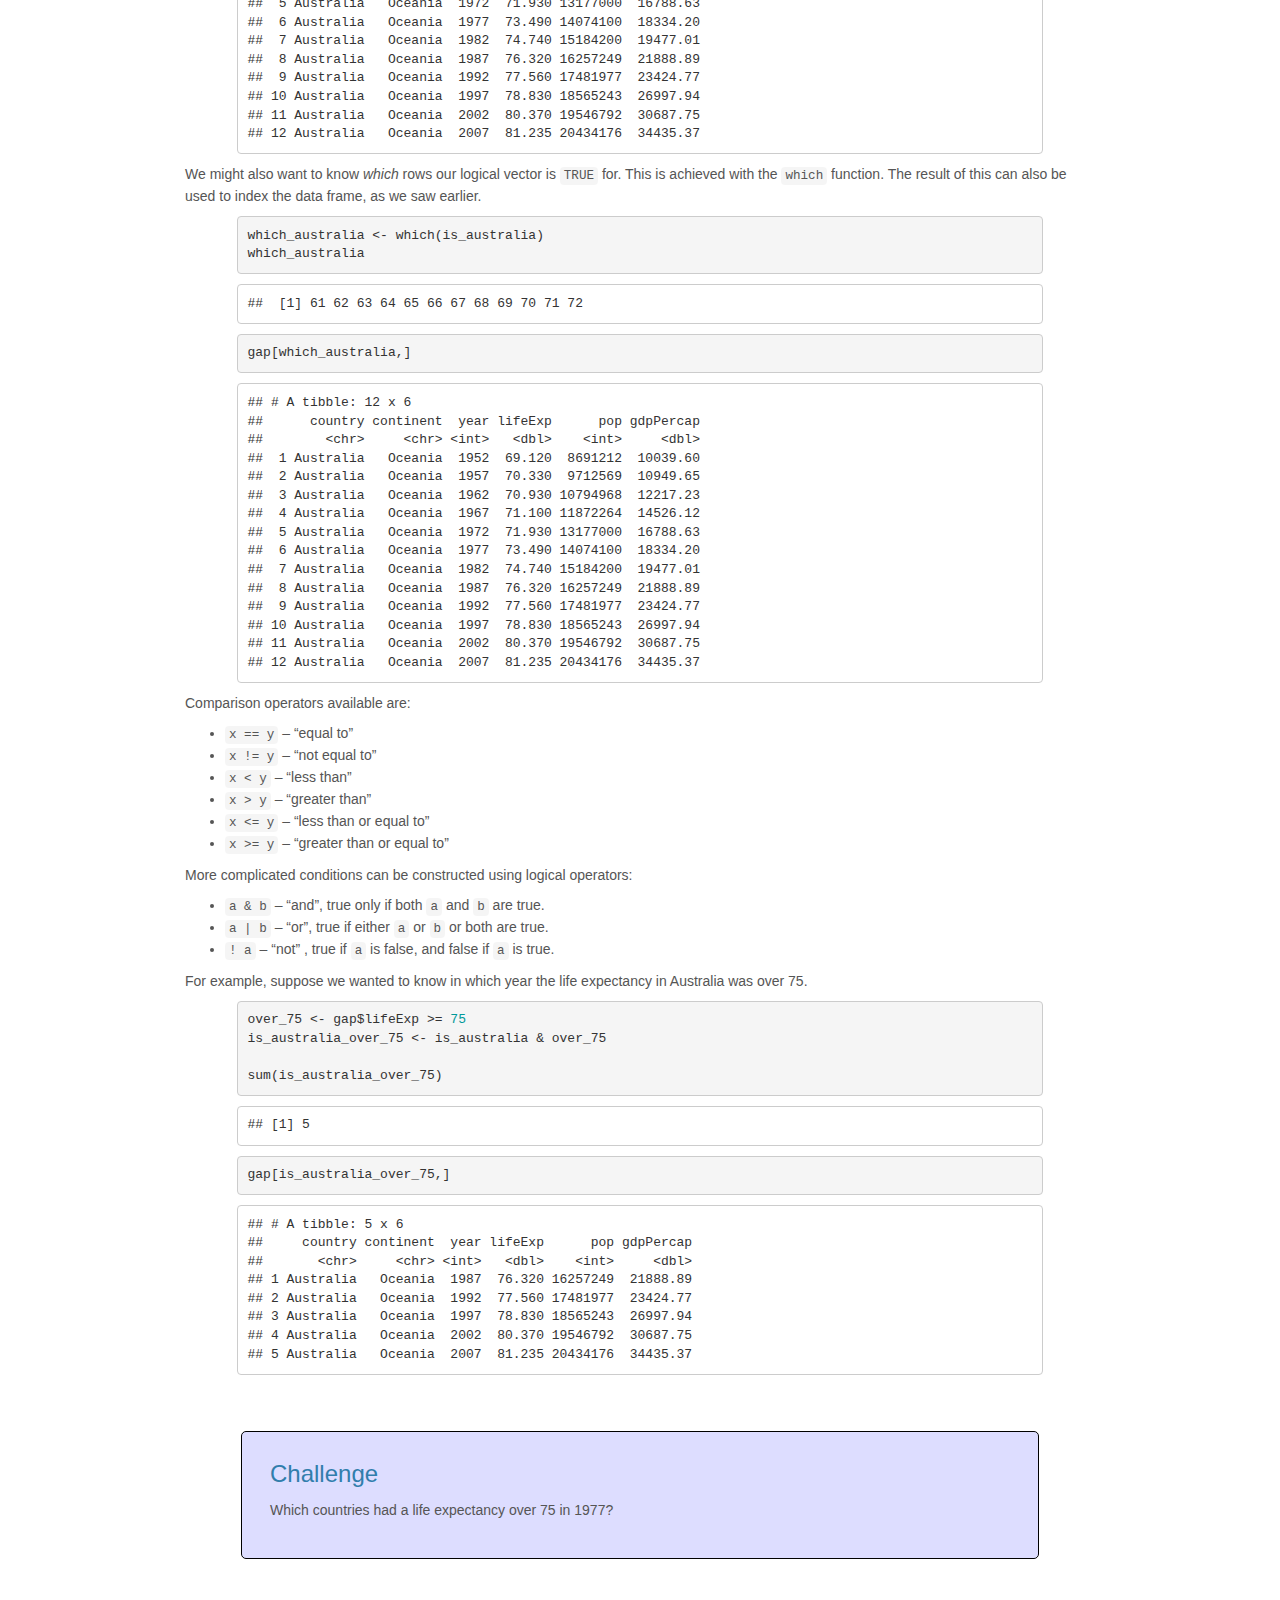
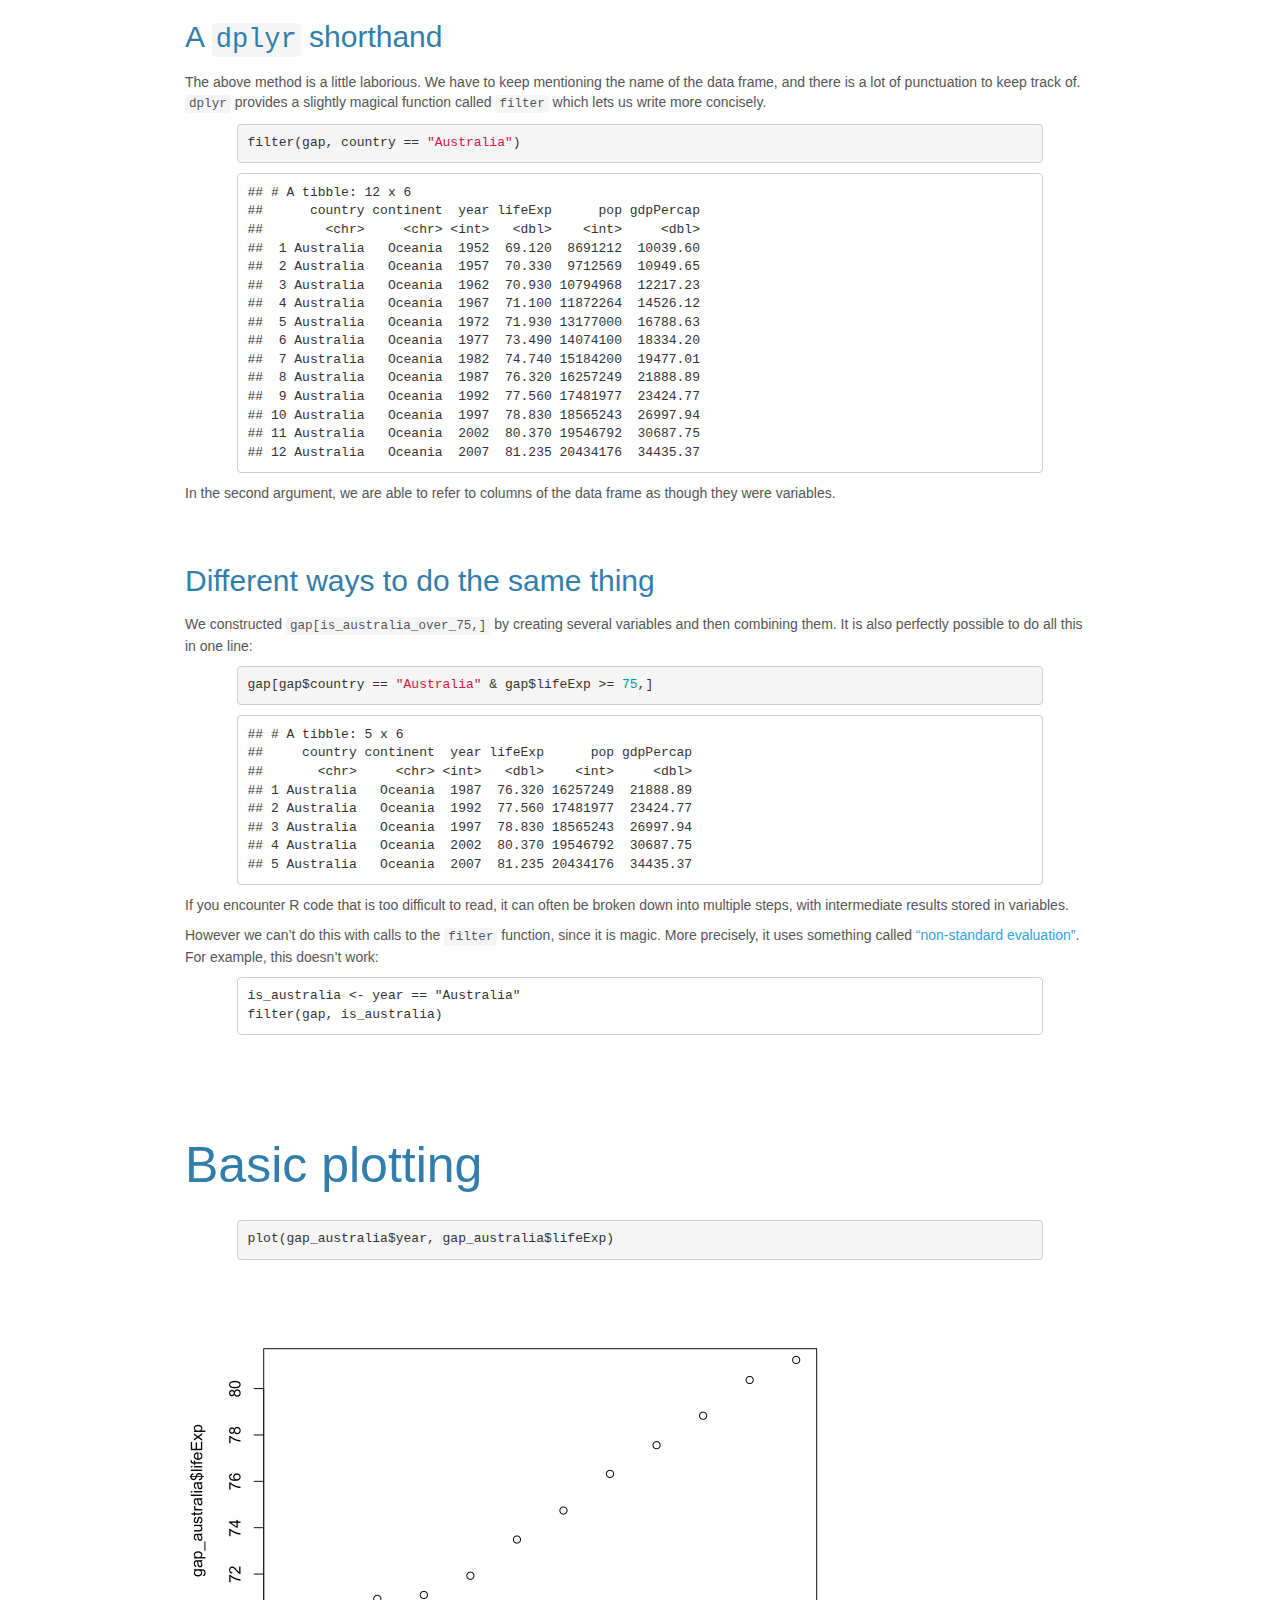
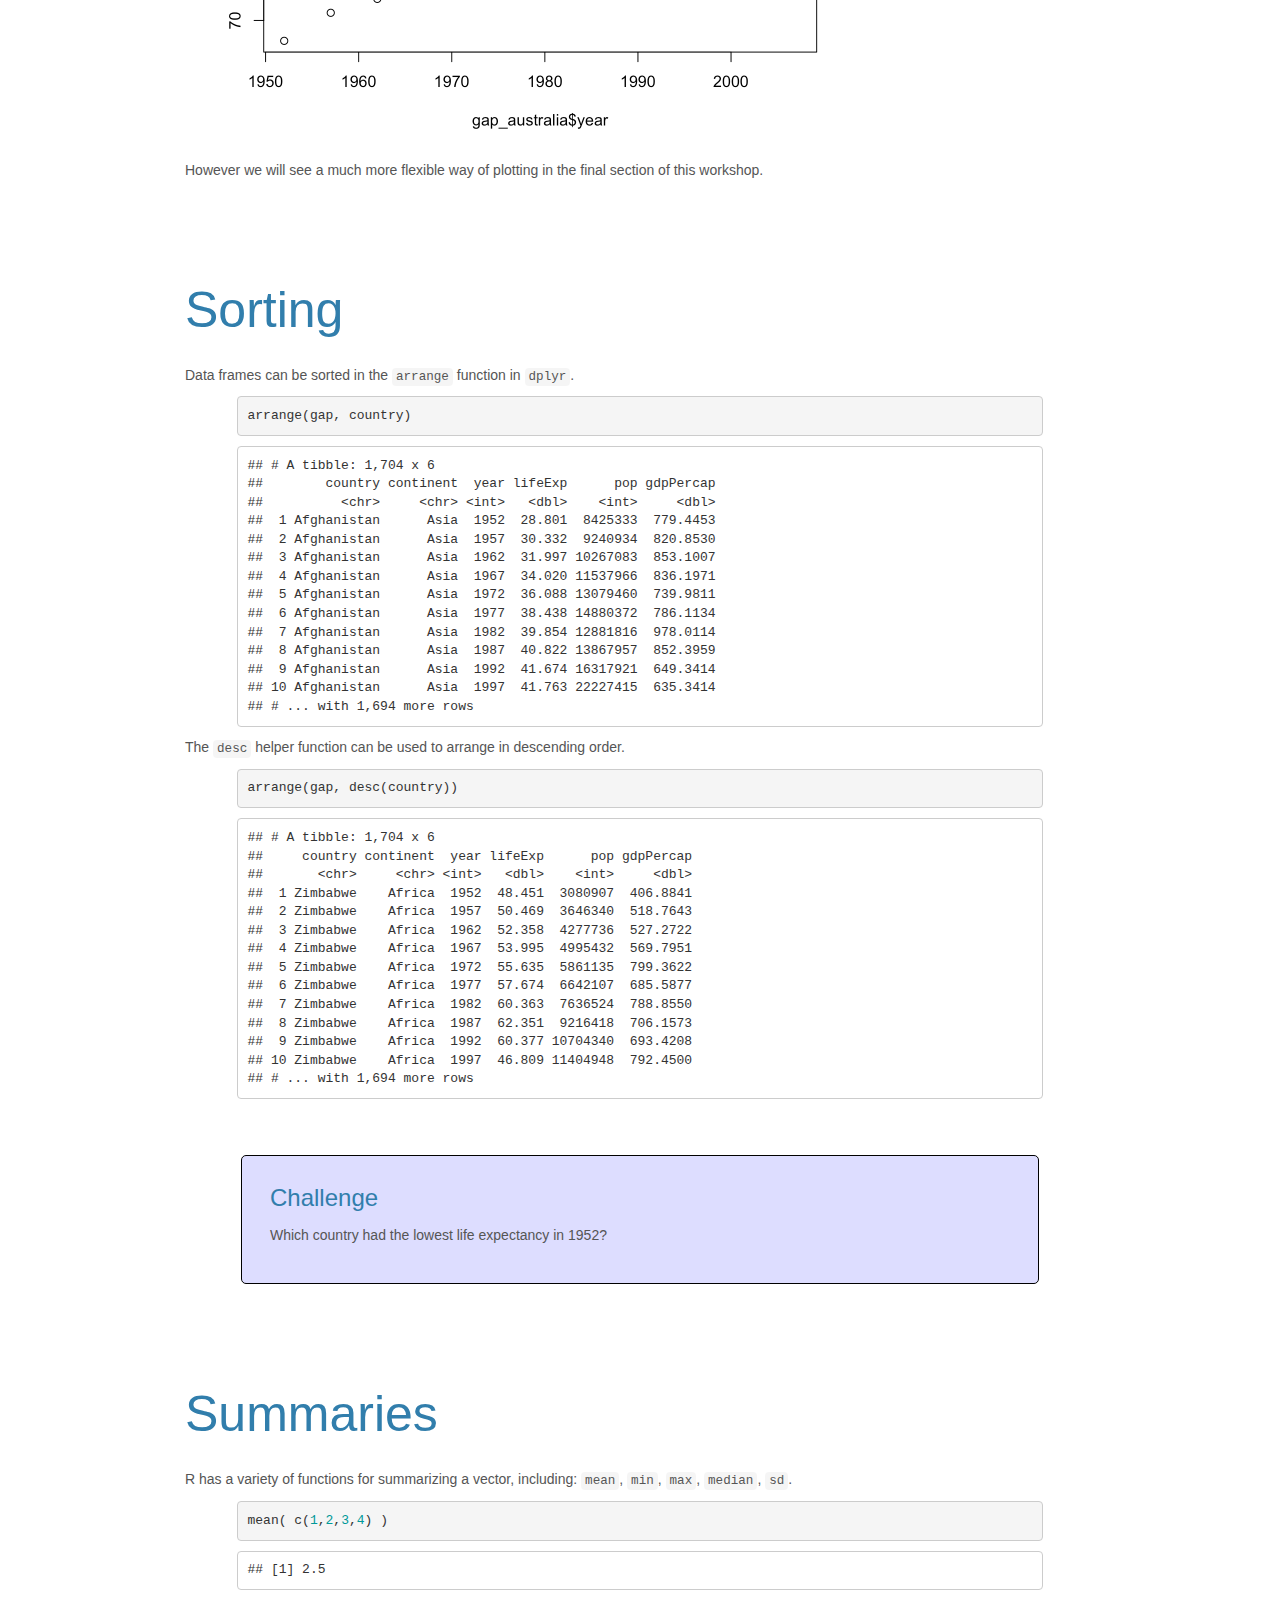
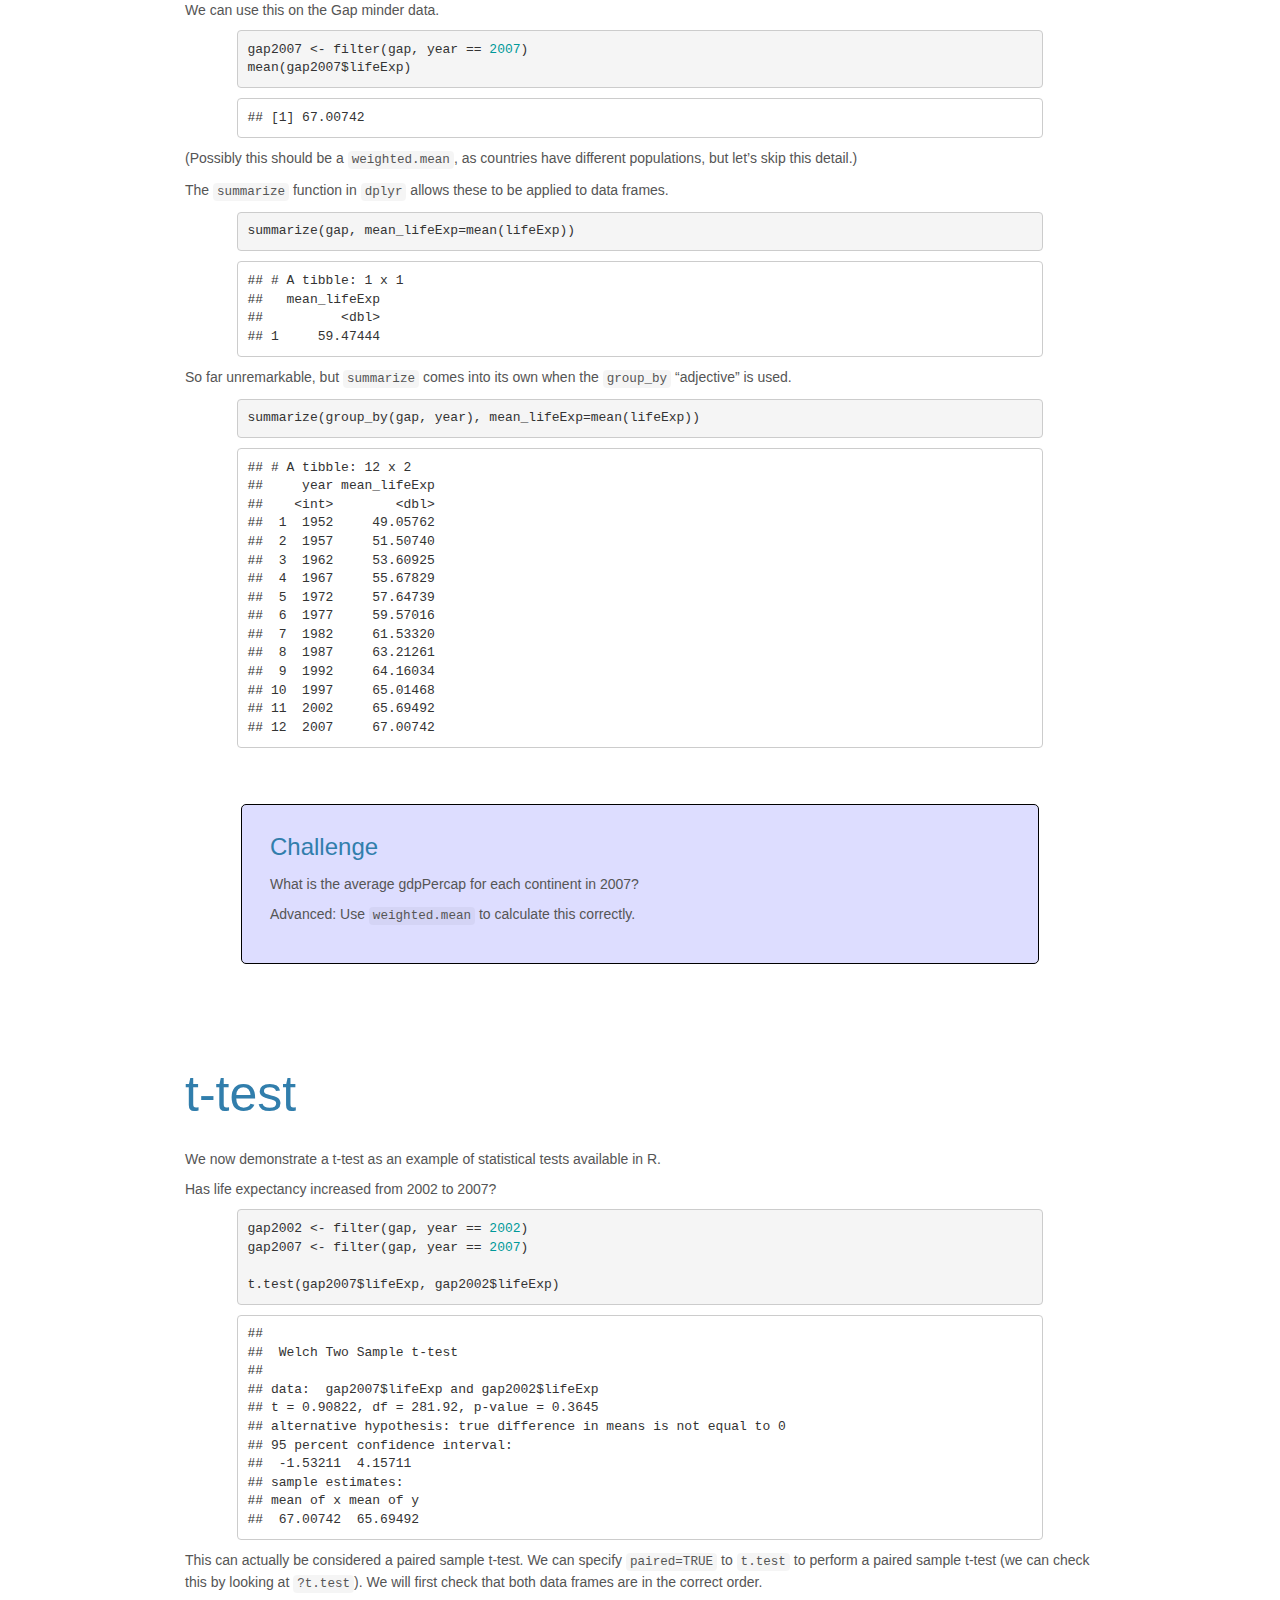
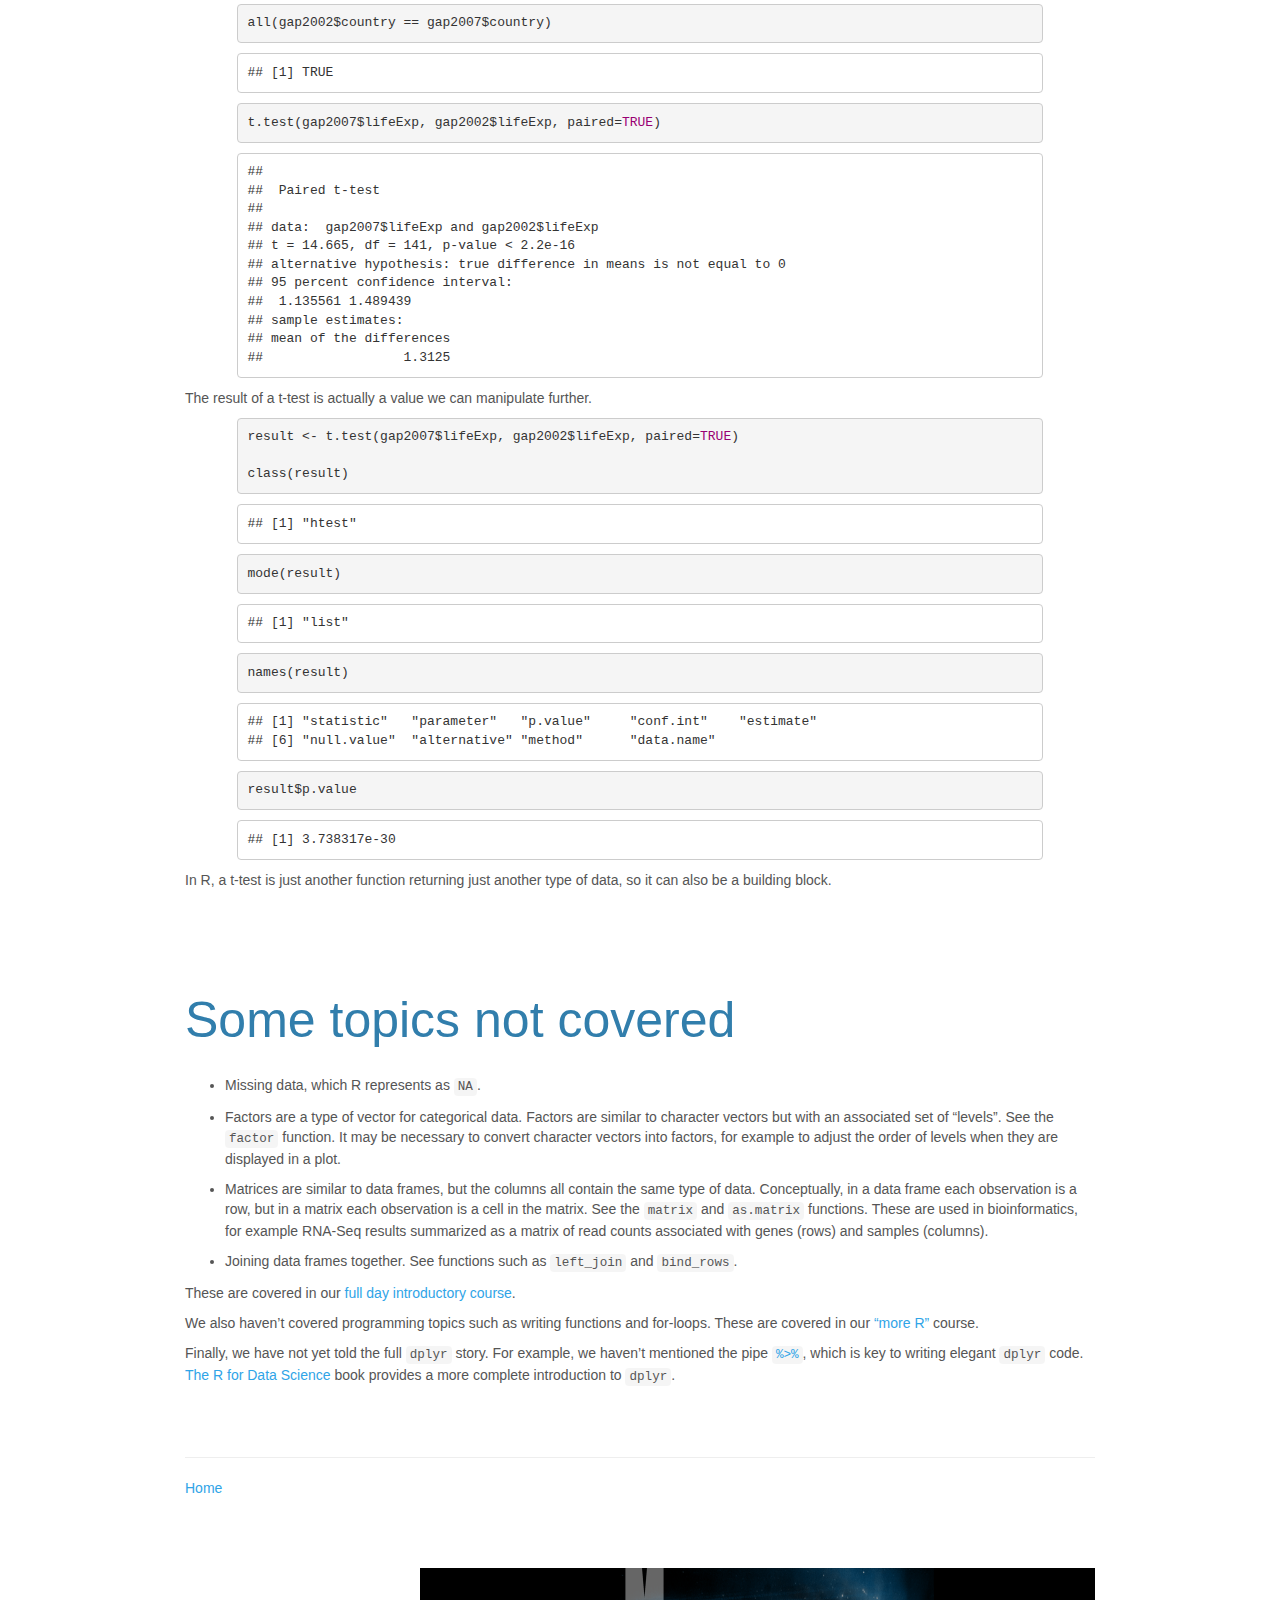
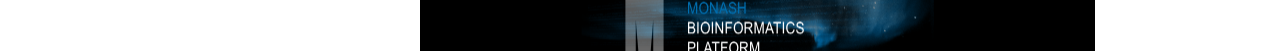
==== commit 6ecf29ae: "Writing course notes" ====
--- a/topics/data_frames.html
+++ b/topics/data_frames.html
@@ -125,7 +125,7 @@
 <div id="TOC">
 <ul>
 <li><a href="#loading-data">Loading data</a></li>
-<li><a href="#exploring-data">Exploring data</a></li>
+<li><a href="#exploring">Exploring</a></li>
 <li><a href="#indexing">Indexing</a></li>
 <li><a href="#basic-plotting">Basic plotting</a></li>
 <li><a href="#sorting">Sorting</a></li>
@@ -172,8 +172,8 @@
 <p>This is data from <a href="https://www.gapminder.org/">Gapminder</a> on life expectancy over time in different countries.</p>
 <p>Note: “tibble” refers to the Tidyverse’s improved form of data frame.</p>
 </div>
-<div id="exploring-data" class="section level1">
-<h1>Exploring data</h1>
+<div id="exploring" class="section level1">
+<h1>Exploring</h1>
 <p>The <code>View</code> function gives us a spreadsheet-like view of the data frame.</p>
 <pre><code>View(gap)</code></pre>
 <p>However understanding this data frame in R should be less a matter of using a graphical interface, and more about using a variety of R functions to interrogate it.</p>
@@ -464,7 +464,7 @@
 ## # ... with 1,694 more rows</code></pre>
 <div id="challenge-1" class="section level3 challenge">
 <h3>Challenge</h3>
-<p>Which country had the lowest life expectancy in 1992?</p>
+<p>Which country had the lowest life expectancy in 1952?</p>
 </div>
 </div>
 <div id="summaries" class="section level1">
@@ -557,12 +557,14 @@
 <div id="some-topics-not-covered" class="section level1">
 <h1>Some topics not covered</h1>
 <ul>
+<li><p>Missing data, which R represents as <code>NA</code>.</p></li>
 <li><p>Factors are a type of vector for categorical data. Factors are similar to character vectors but with an associated set of “levels”. See the <code>factor</code> function. It may be necessary to convert character vectors into factors, for example to adjust the order of levels when they are displayed in a plot.</p></li>
 <li><p>Matrices are similar to data frames, but the columns all contain the same type of data. Conceptually, in a data frame each observation is a row, but in a matrix each observation is a cell in the matrix. See the <code>matrix</code> and <code>as.matrix</code> functions. These are used in bioinformatics, for example RNA-Seq results summarized as a matrix of read counts associated with genes (rows) and samples (columns).</p></li>
 <li><p>Joining data frames together. See functions such as <code>left_join</code> and <code>bind_rows</code>.</p></li>
 </ul>
-<p>These are covered in our <a href="https://monashbioinformaticsplatform.github.io/r-intro/">full day course</a>.</p>
-<p>We have also not really scratched the surface of what <code>dplyr</code> can do. For example, we haven’t mentioned the pipe <a href="https://cran.r-project.org/web/packages/magrittr/vignettes/magrittr.html"><code>%&gt;%</code></a>, which is key to writing elegant <code>dplyr</code> code. <a href="http://r4ds.had.co.nz/transform.html">The R for Data Science</a> book provides a more complete introduction to <code>dplyr</code>.</p>
+<p>These are covered in our <a href="https://monashbioinformaticsplatform.github.io/r-intro/">full day introductory course</a>.</p>
+<p>We also haven’t covered programming topics such as writing functions and for-loops. These are covered in our <a href="https://monashbioinformaticsplatform.github.io/r-more/">“more R”</a> course.</p>
+<p>Finally, we have not yet told the full <code>dplyr</code> story. For example, we haven’t mentioned the pipe <a href="https://cran.r-project.org/web/packages/magrittr/vignettes/magrittr.html"><code>%&gt;%</code></a>, which is key to writing elegant <code>dplyr</code> code. <a href="http://r4ds.had.co.nz/transform.html">The R for Data Science</a> book provides a more complete introduction to <code>dplyr</code>.</p>
 </div>
 
 
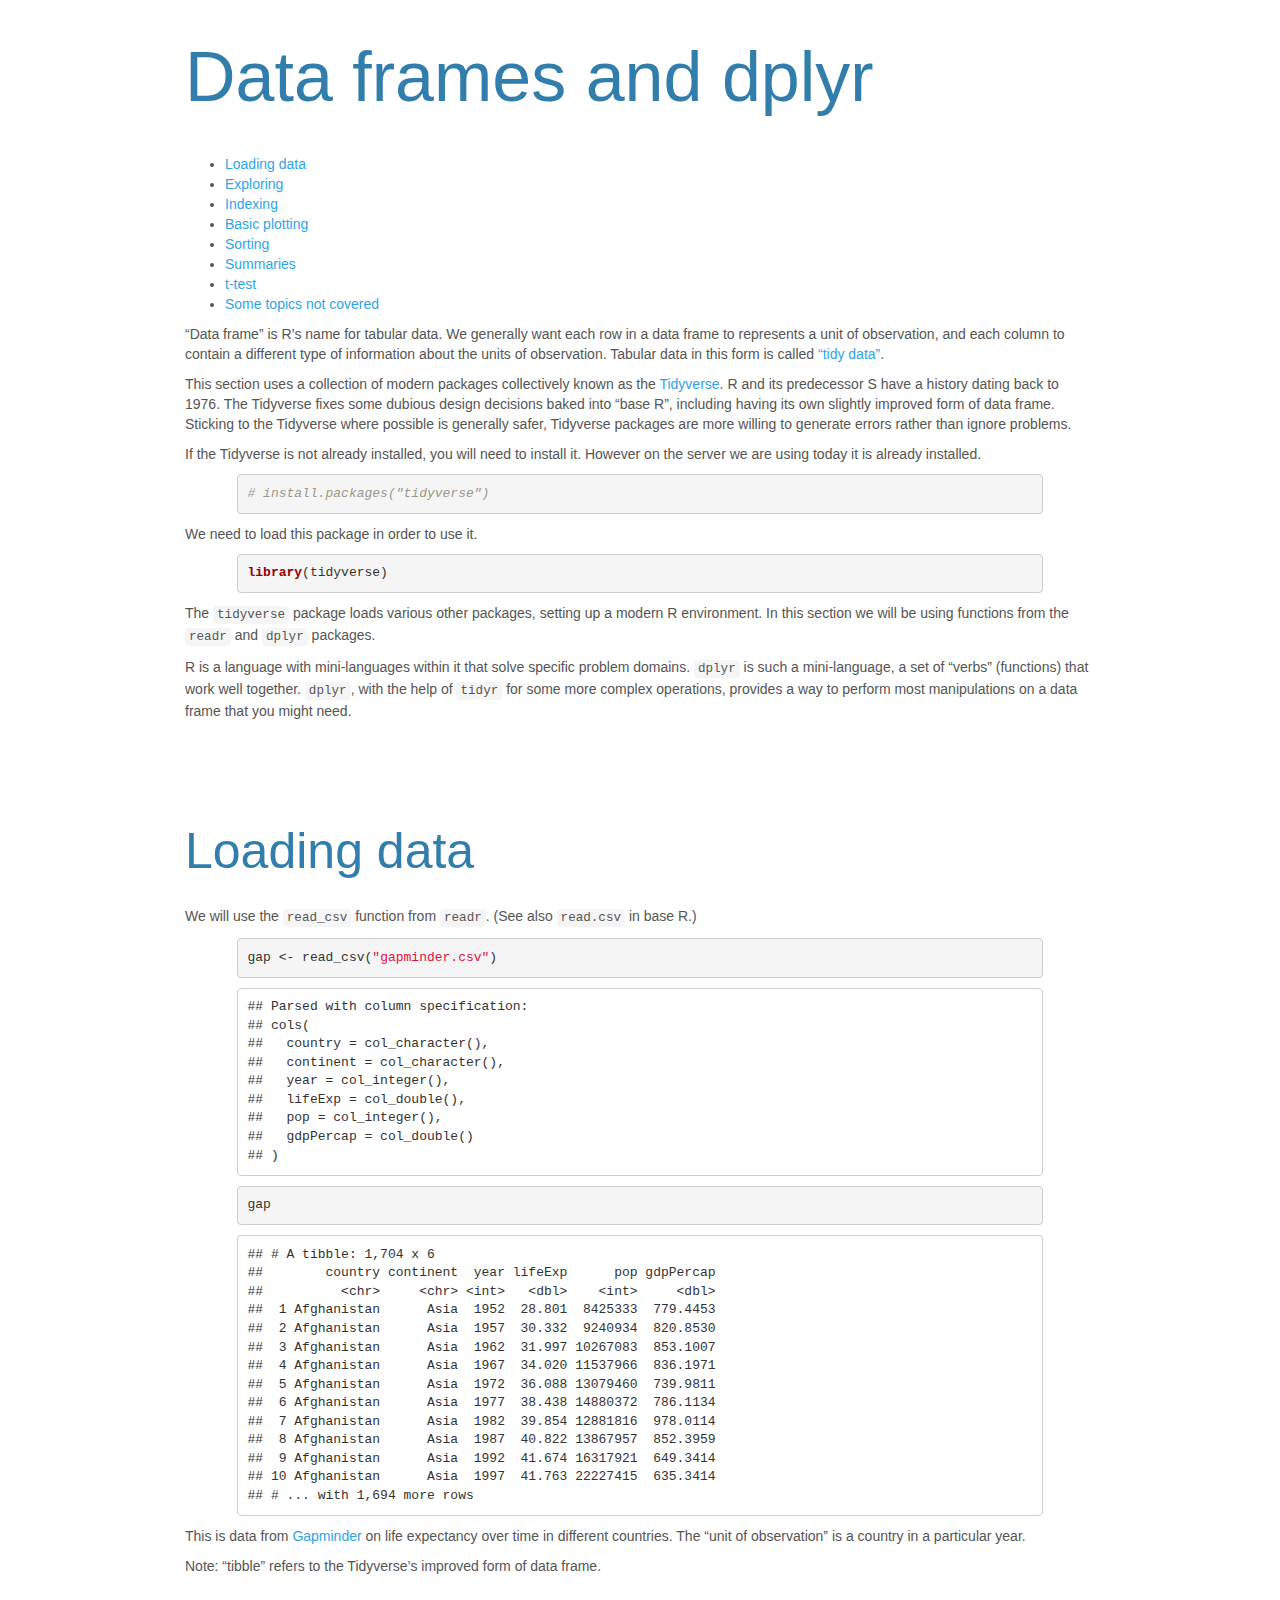
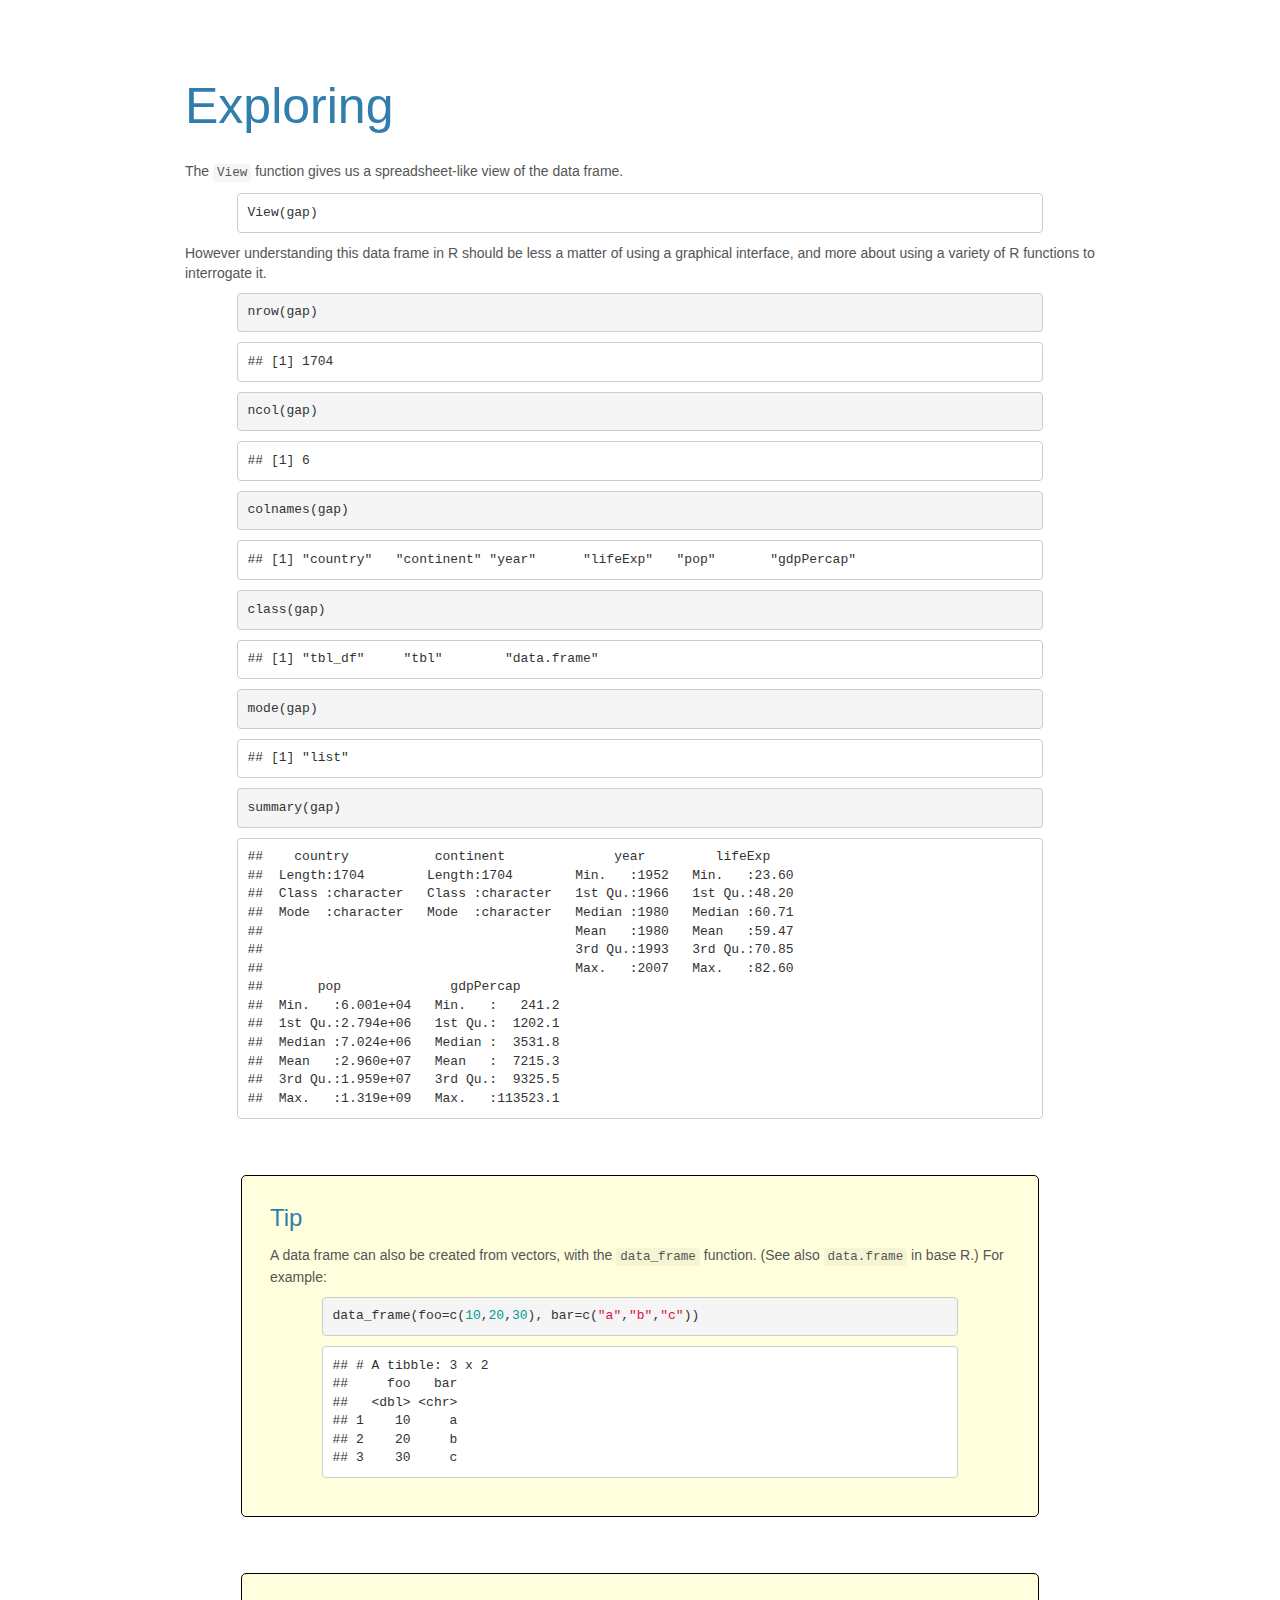
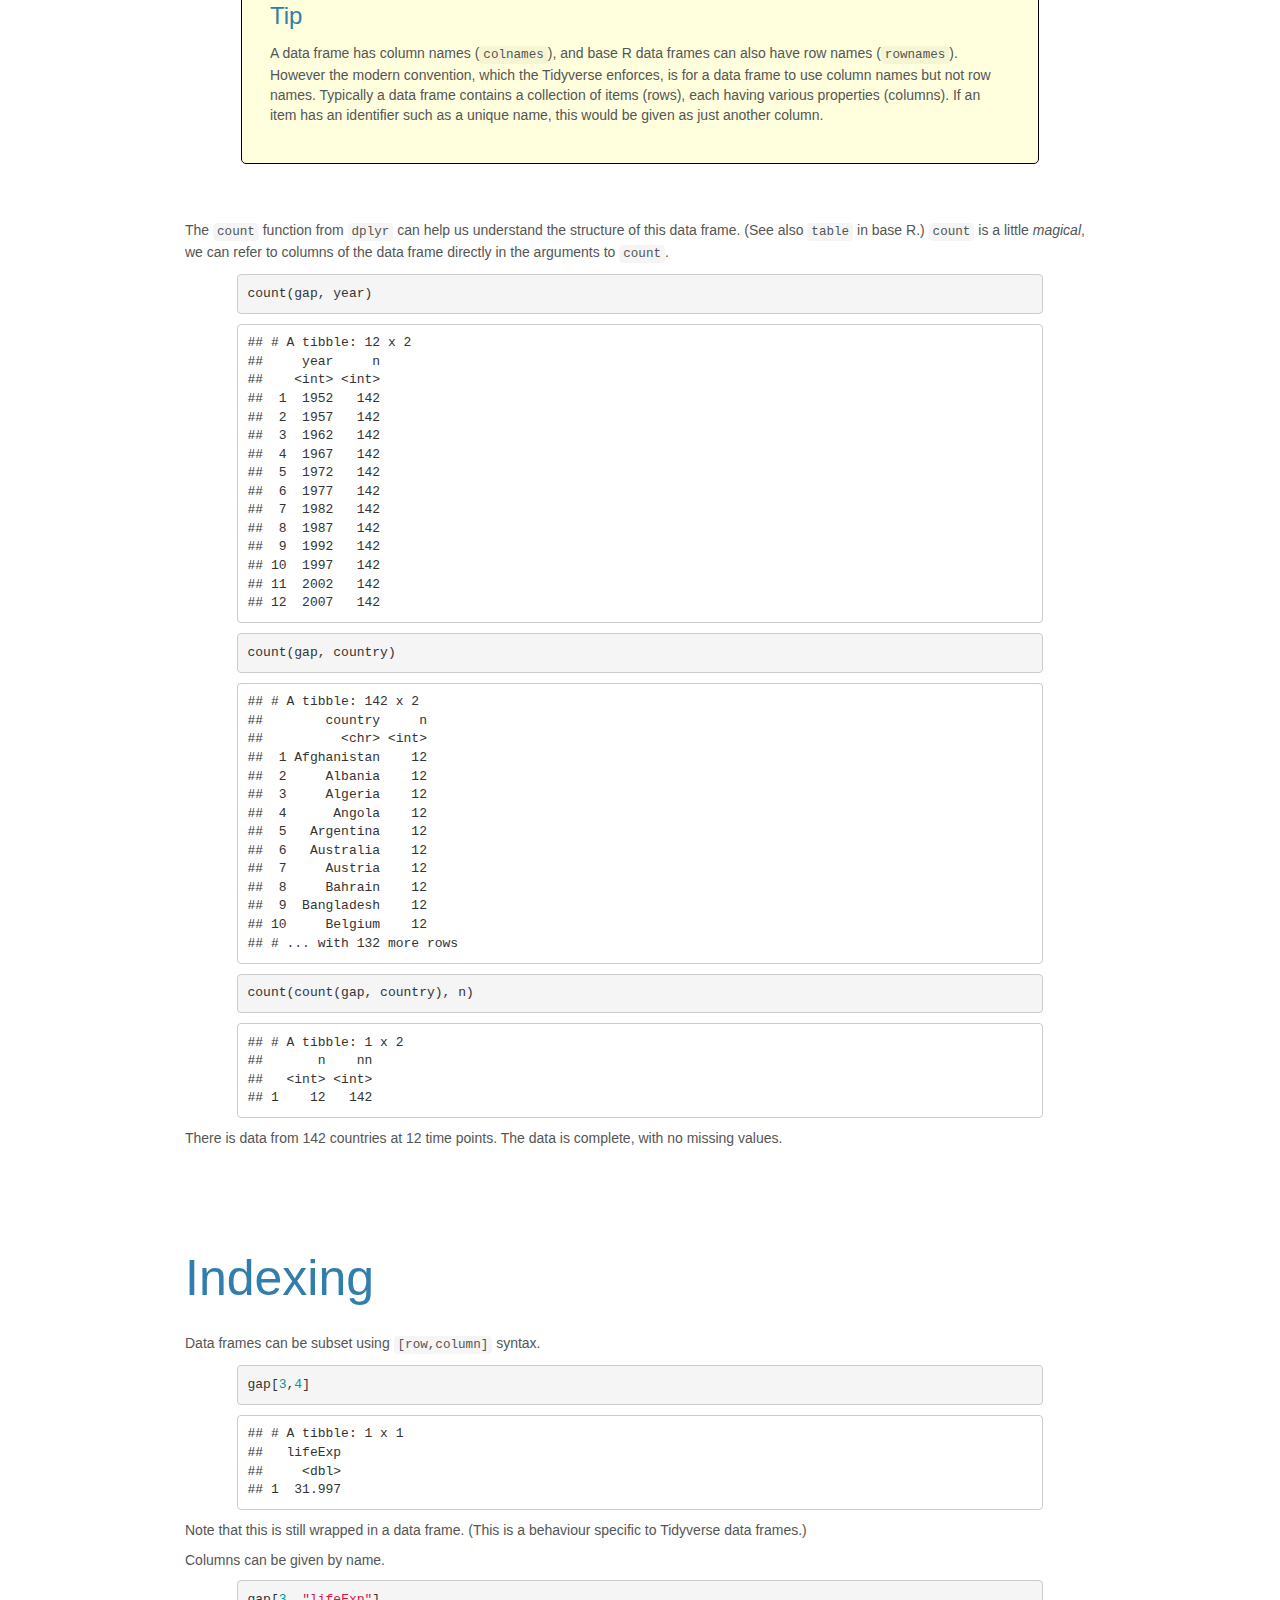
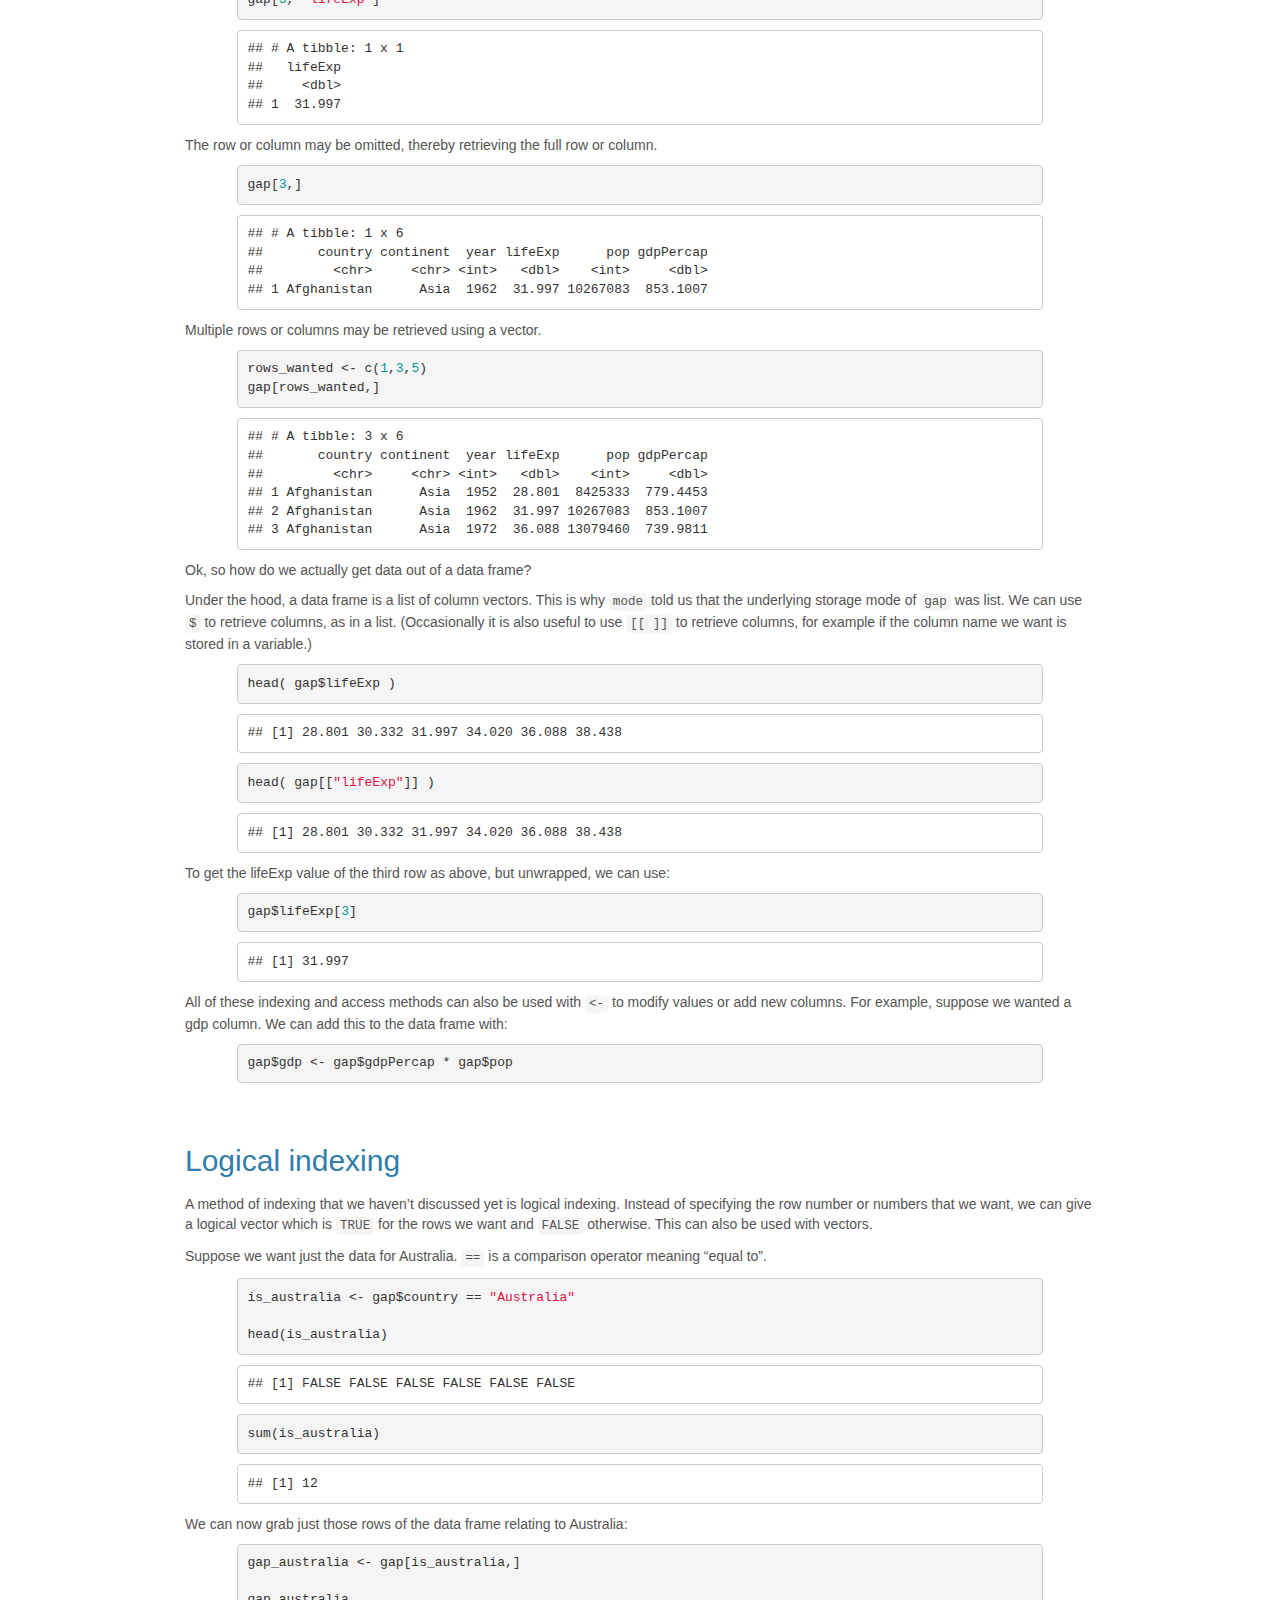
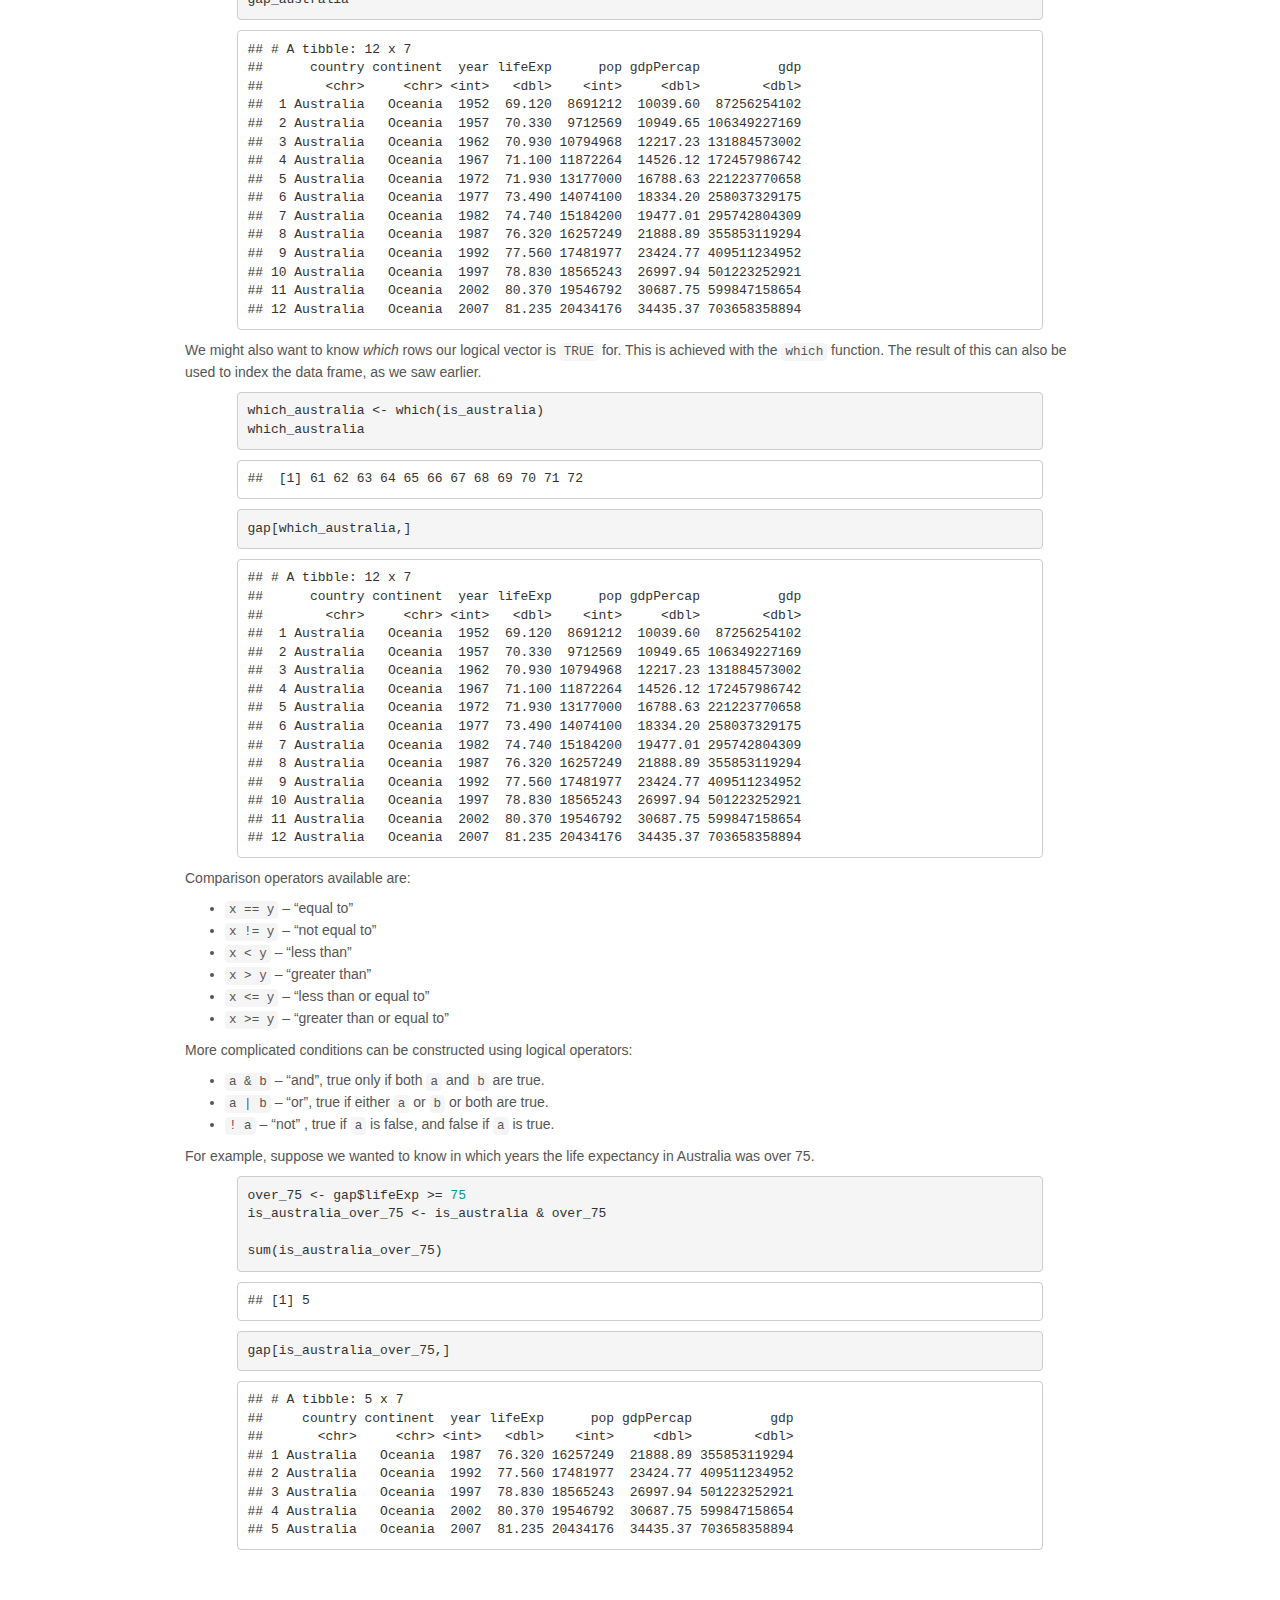
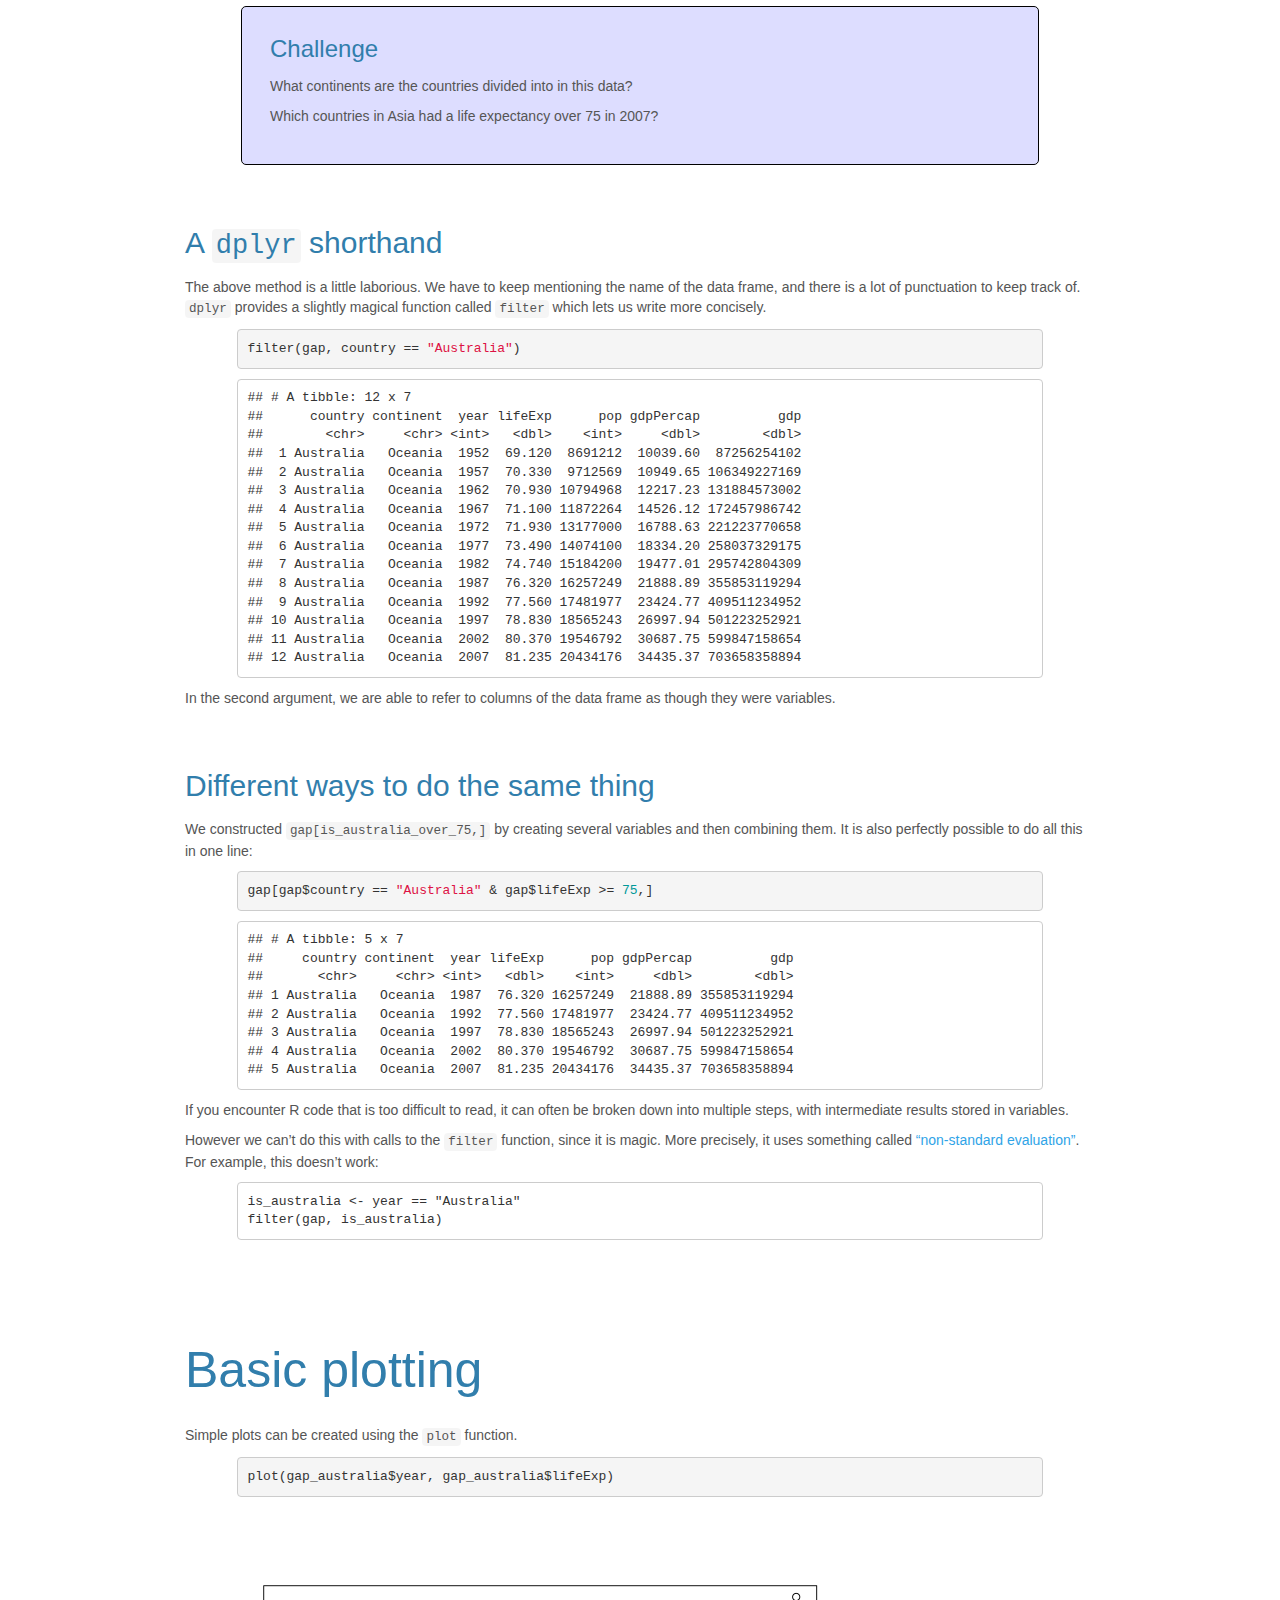
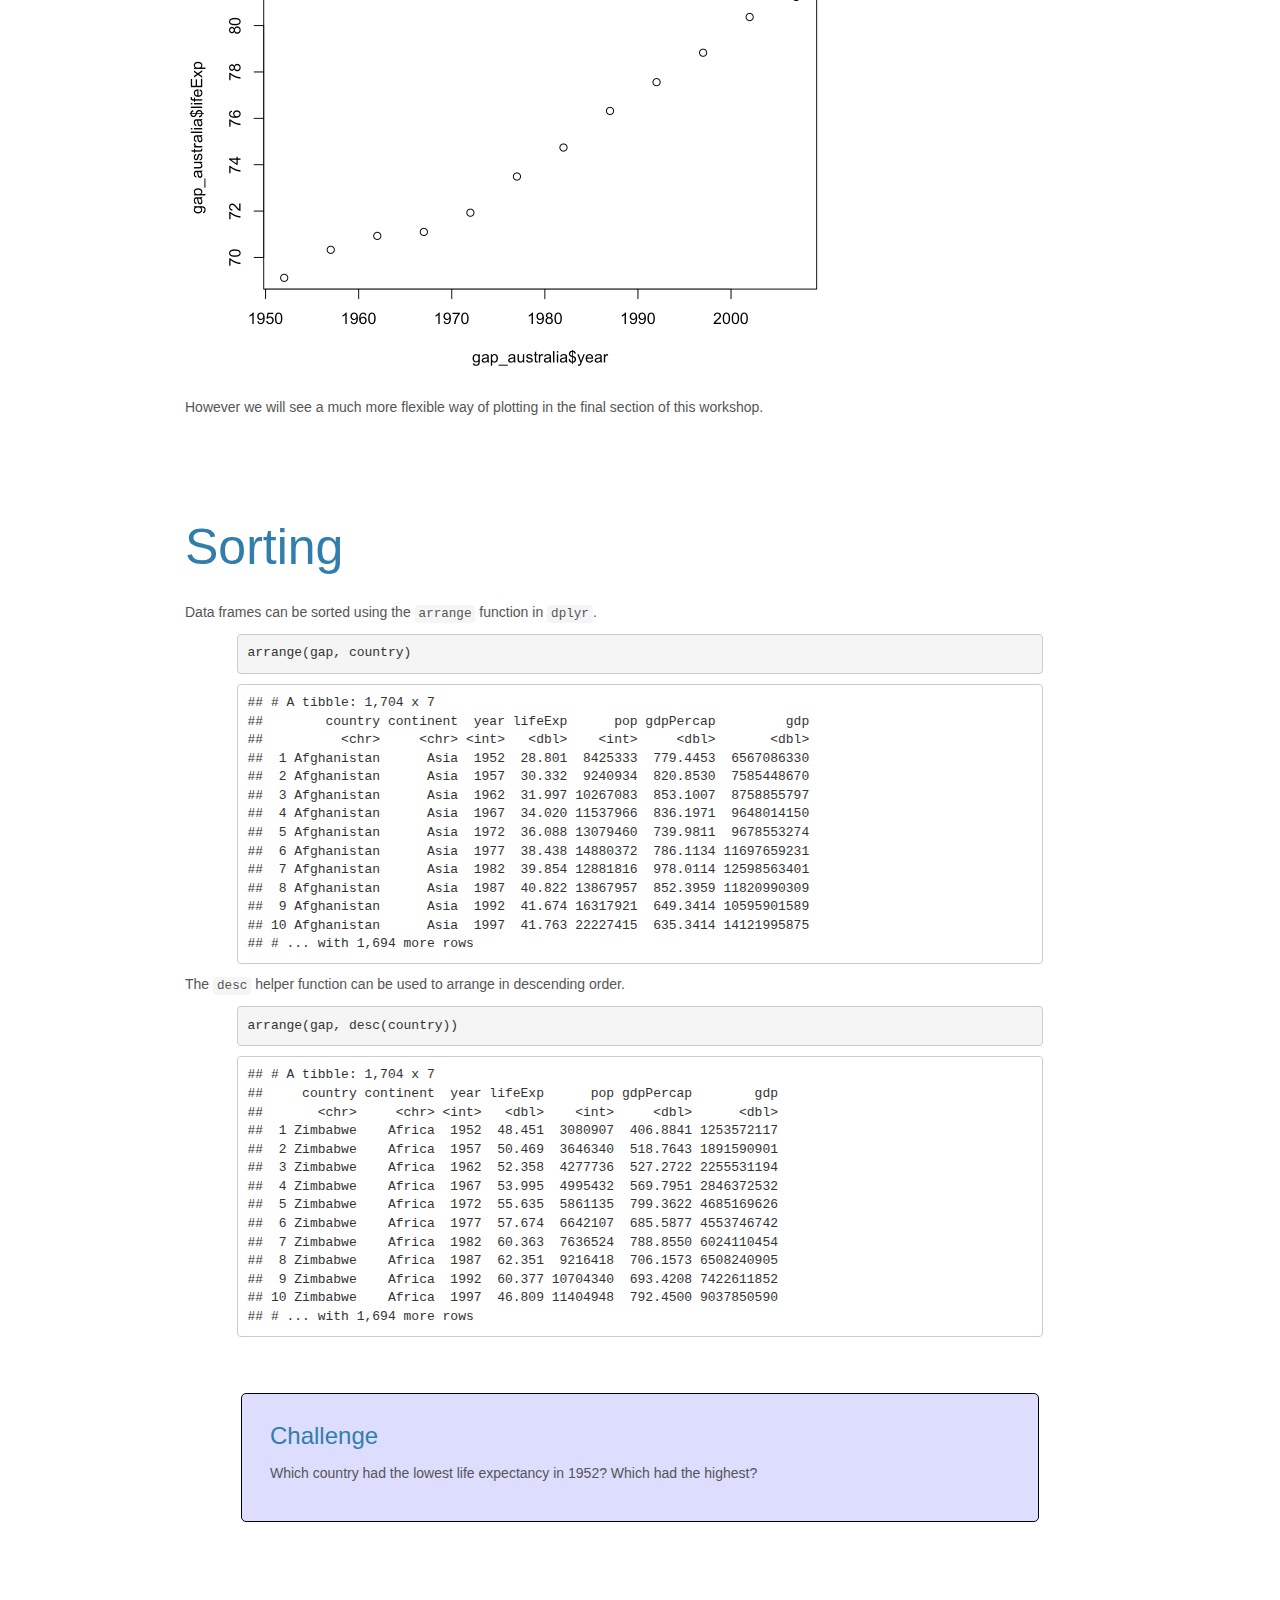
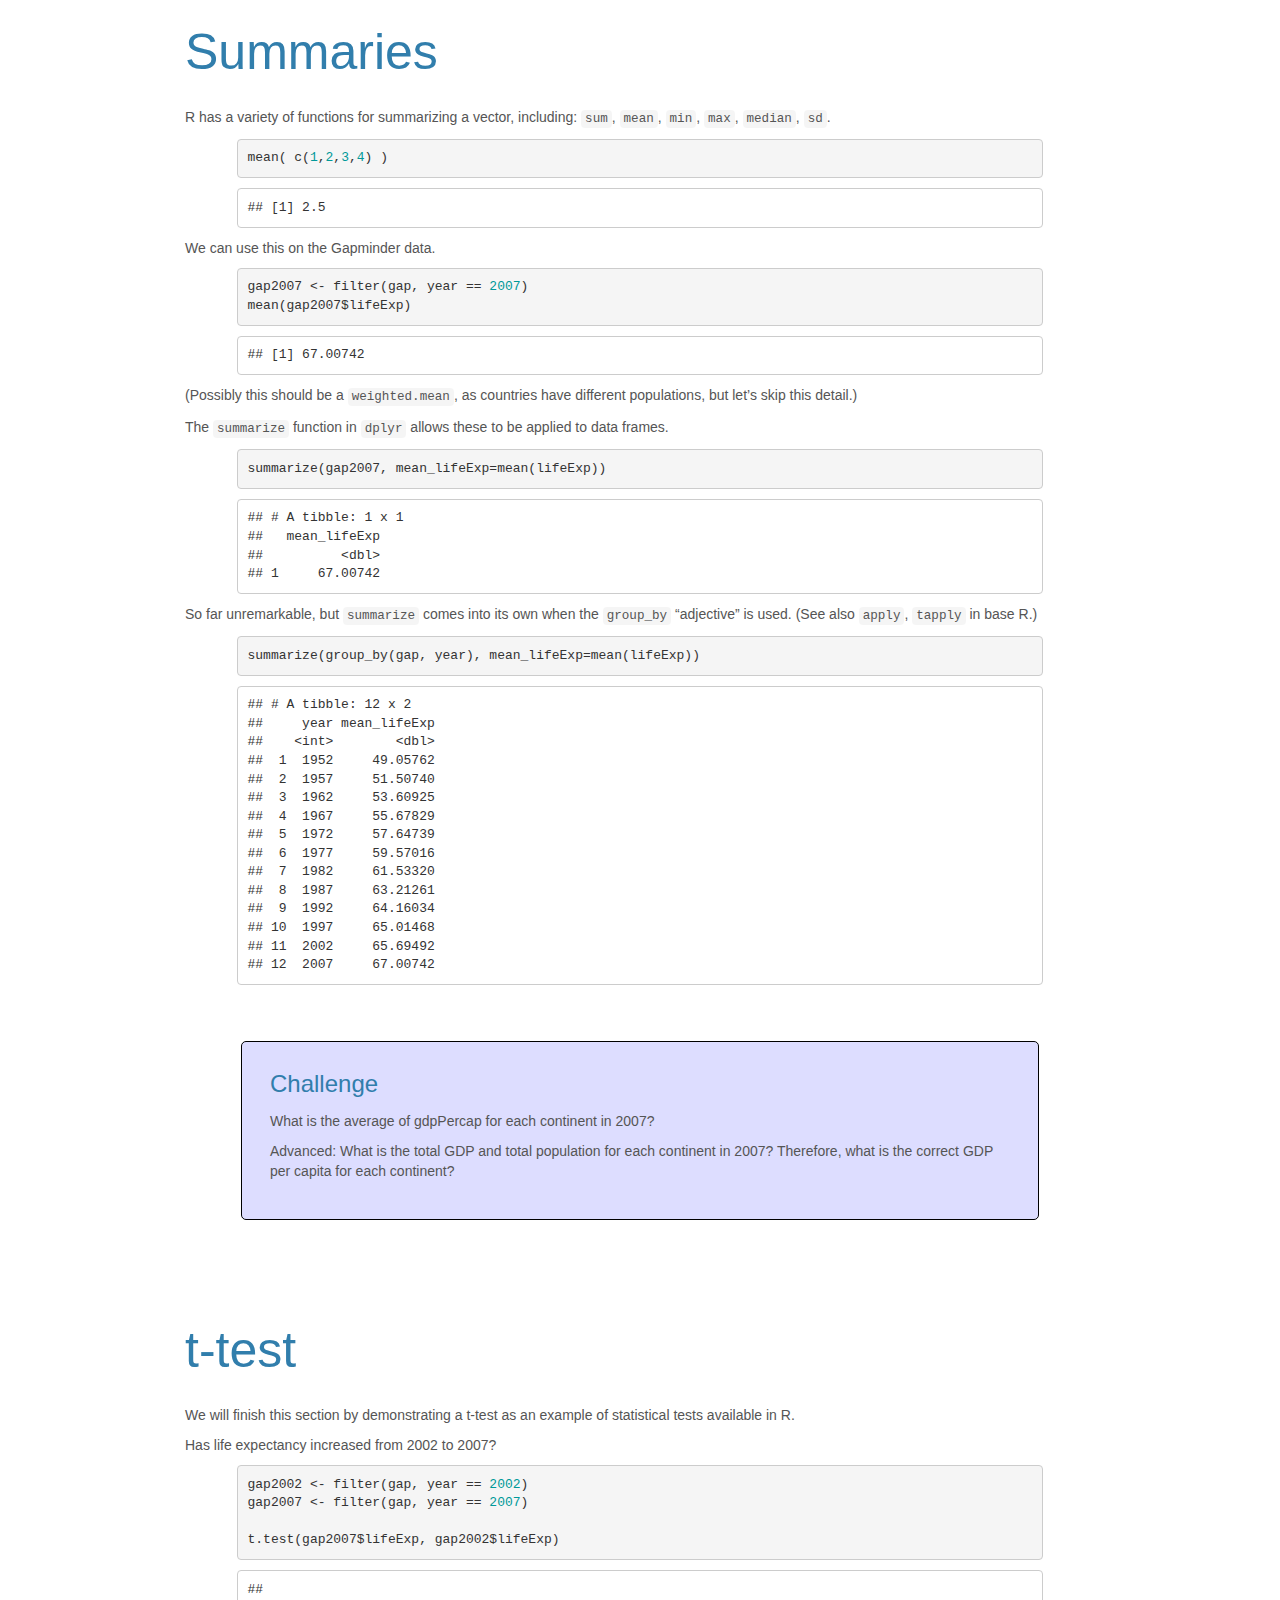
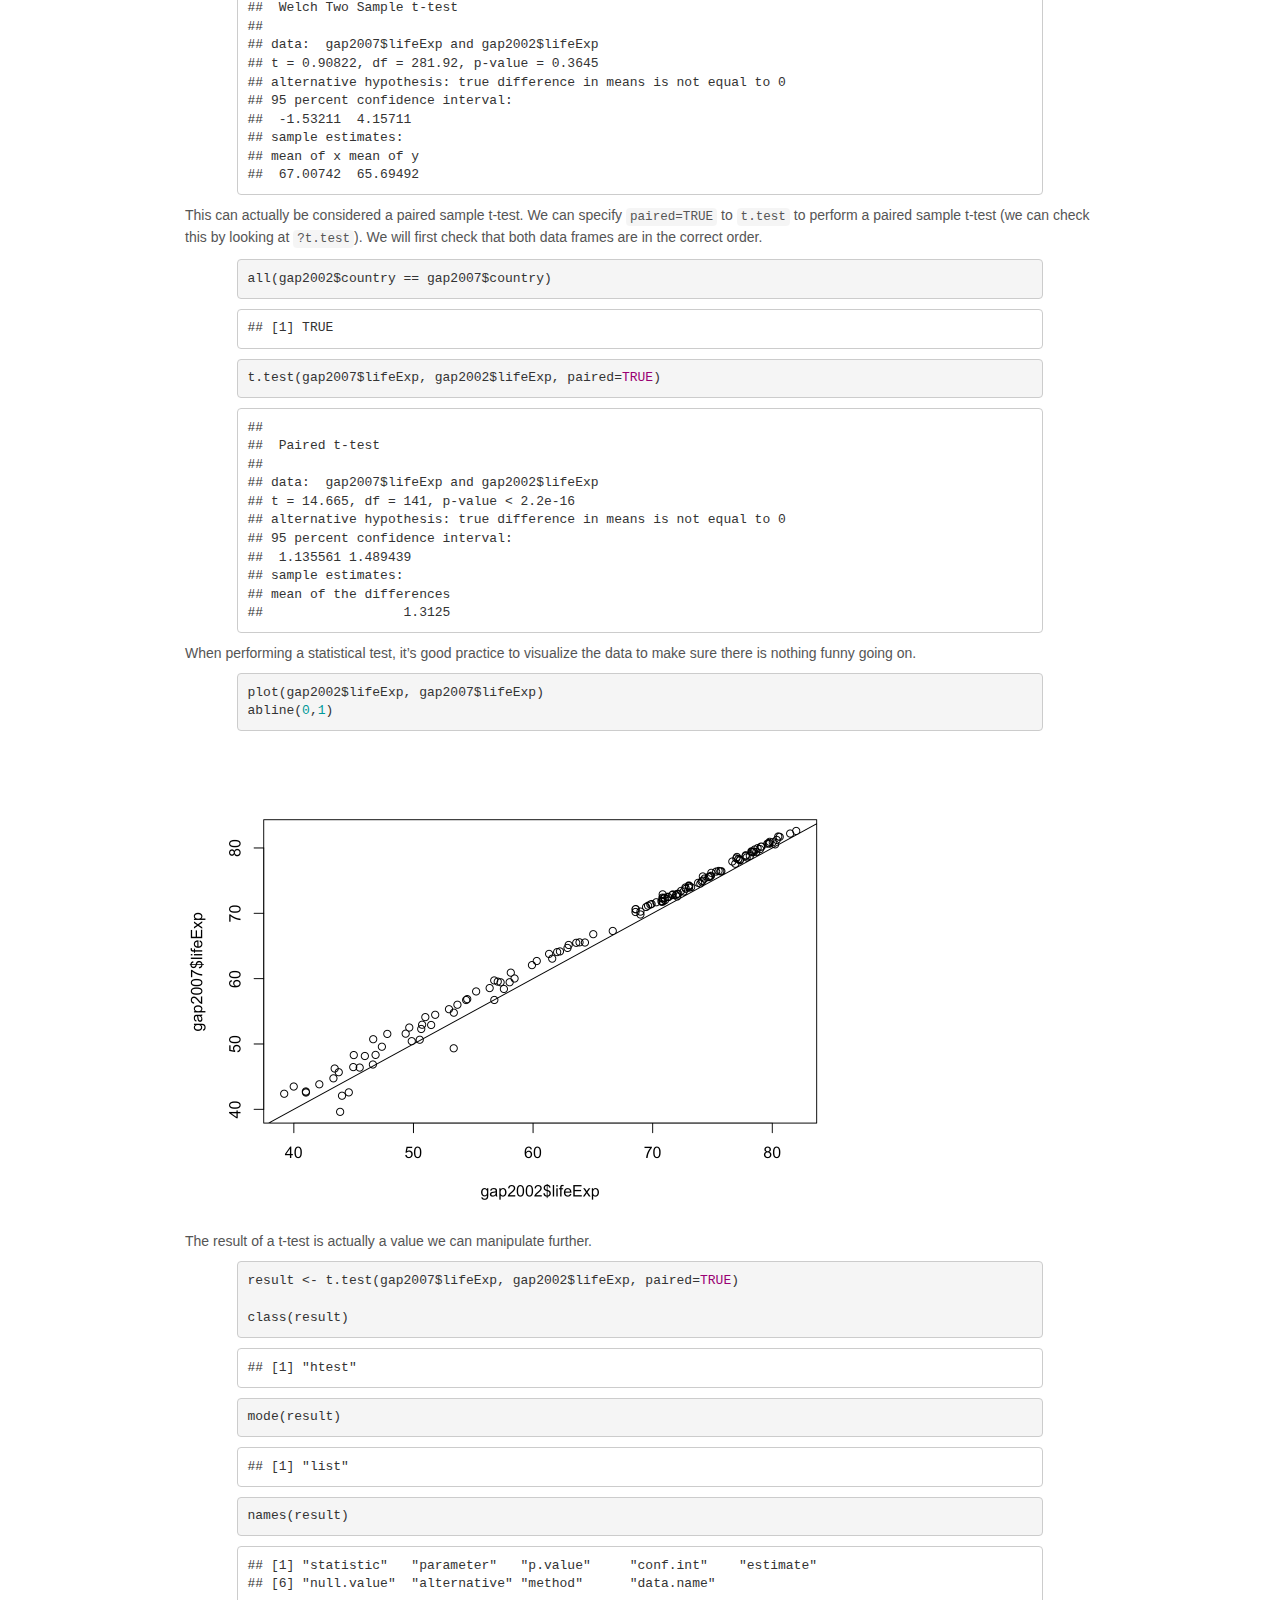
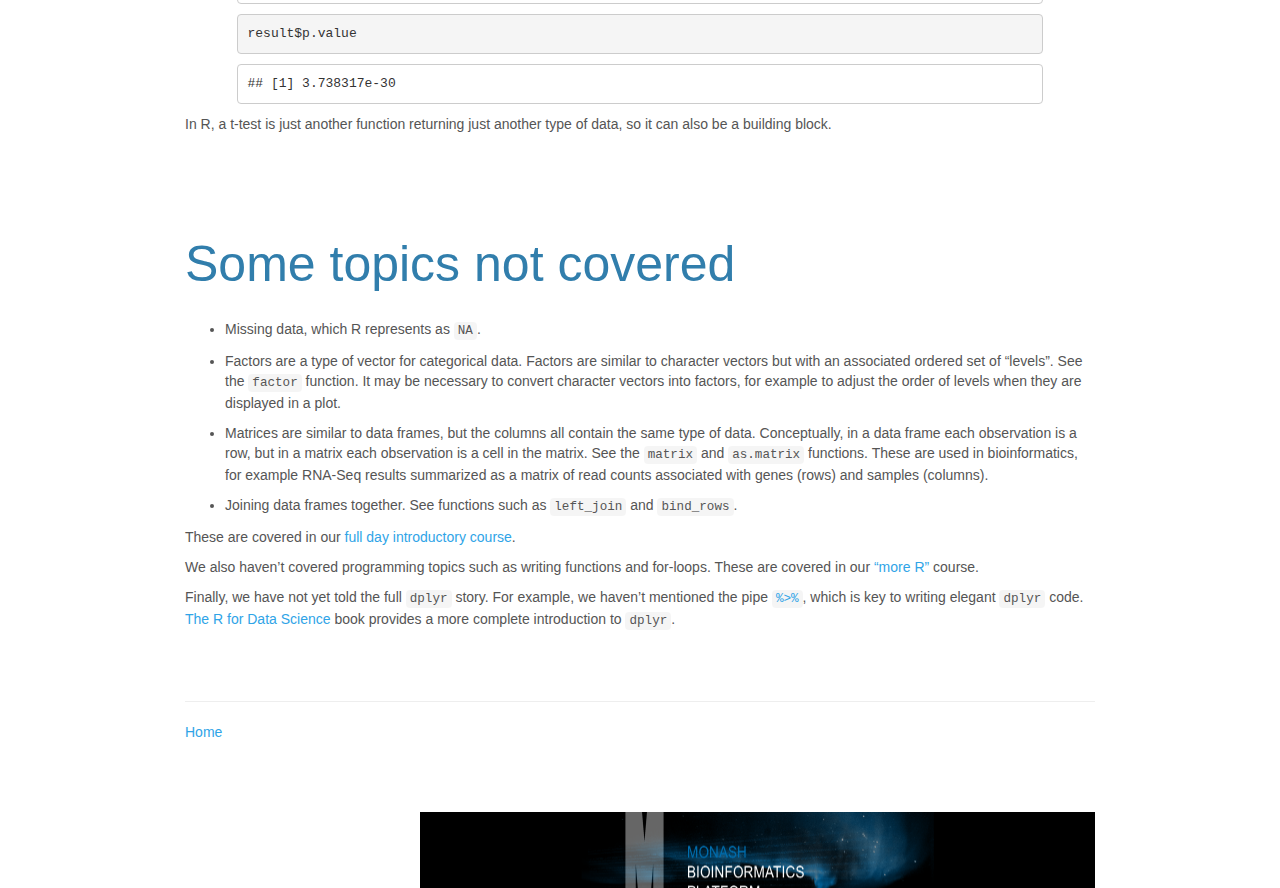
==== commit 5da9c174: "Revisions" ====
--- a/topics/data_frames.html
+++ b/topics/data_frames.html
@@ -11,7 +11,7 @@
 
 
 
-<title>Data frames</title>
+<title>Data frames and dplyr</title>
 
 <script src="[data-uri]"></script>
 <meta name="viewport" content="width=device-width, initial-scale=1" />
@@ -118,7 +118,7 @@
 
 
 
-<h1 class="title toc-ignore">Data frames</h1>
+<h1 class="title toc-ignore">Data frames and dplyr</h1>
 
 </div>
 
@@ -135,12 +135,14 @@
 </ul>
 </div>
 
-<p>This section uses a collection of modern packages collectively known as the <a href="https://www.tidyverse.org/">Tidyverse</a>. If this is not installed already, you will need to install it. However in the workshop today it is already installed.</p>
+<p>“Data frame” is R’s name for tabular data. We generally want each row in a data frame to represents a unit of observation, and each column to contain a different type of information about the units of observation. Tabular data in this form is called <a href="http://vita.had.co.nz/papers/tidy-data.html">“tidy data”</a>.</p>
+<p>This section uses a collection of modern packages collectively known as the <a href="https://www.tidyverse.org/">Tidyverse</a>. R and its predecessor S have a history dating back to 1976. The Tidyverse fixes some dubious design decisions baked into “base R”, including having its own slightly improved form of data frame. Sticking to the Tidyverse where possible is generally safer, Tidyverse packages are more willing to generate errors rather than ignore problems.</p>
+<p>If the Tidyverse is not already installed, you will need to install it. However on the server we are using today it is already installed.</p>
 <pre class="r"><code># install.packages(&quot;tidyverse&quot;)</code></pre>
 <p>We need to load this package in order to use it.</p>
 <pre class="r"><code>library(tidyverse)</code></pre>
 <p>The <code>tidyverse</code> package loads various other packages, setting up a modern R environment. In this section we will be using functions from the <code>readr</code> and <code>dplyr</code> packages.</p>
-<p>R’s and its predecessor S have a history dating back to 1976. The Tidyverse fixes some dubious design decisions baked into “base R”, including having its own slightly improved form of data frame. Sticking to the Tidyverse where possible is generally safer, Tidyverse packages are much more willing to generate errors rather than ignore problems. However that one package you absolutely need to use might mean encountering base R quirks occasionally.</p>
+<p>R is a language with mini-languages within it that solve specific problem domains. <code>dplyr</code> is such a mini-language, a set of “verbs” (functions) that work well together. <code>dplyr</code>, with the help of <code>tidyr</code> for some more complex operations, provides a way to perform most manipulations on a data frame that you might need.</p>
 <div id="loading-data" class="section level1">
 <h1>Loading data</h1>
 <p>We will use the <code>read_csv</code> function from <code>readr</code>. (See also <code>read.csv</code> in base R.)</p>
@@ -169,7 +171,7 @@
 ##  9 Afghanistan      Asia  1992  41.674 16317921  649.3414
 ## 10 Afghanistan      Asia  1997  41.763 22227415  635.3414
 ## # ... with 1,694 more rows</code></pre>
-<p>This is data from <a href="https://www.gapminder.org/">Gapminder</a> on life expectancy over time in different countries.</p>
+<p>This is data from <a href="https://www.gapminder.org/">Gapminder</a> on life expectancy over time in different countries. The “unit of observation” is a country in a particular year.</p>
 <p>Note: “tibble” refers to the Tidyverse’s improved form of data frame.</p>
 </div>
 <div id="exploring" class="section level1">
@@ -219,7 +221,7 @@
 </div>
 <div id="section" class="section level3">
 <h3></h3>
-<p>The <code>count</code> function from <code>dplyr</code> can help us understand the structure of this data frame. <code>count</code> is a little <em>magical</em>, we can refer to columns of the data frame directly in the arguments to <code>count</code>. (See also <code>table</code> in base R.)</p>
+<p>The <code>count</code> function from <code>dplyr</code> can help us understand the structure of this data frame. (See also <code>table</code> in base R.) <code>count</code> is a little <em>magical</em>, we can refer to columns of the data frame directly in the arguments to <code>count</code>.</p>
 <pre class="r"><code>count(gap, year)</code></pre>
 <pre><code>## # A tibble: 12 x 2
 ##     year     n
@@ -261,7 +263,7 @@
 </div>
 <div id="indexing" class="section level1">
 <h1>Indexing</h1>
-<p>The data frames can be subset using <code>[row,column]</code> syntax.</p>
+<p>Data frames can be subset using <code>[row,column]</code> syntax.</p>
 <pre class="r"><code>gap[3,4]</code></pre>
 <pre><code>## # A tibble: 1 x 1
 ##   lifeExp
@@ -290,15 +292,16 @@
 ## 2 Afghanistan      Asia  1962  31.997 10267083  853.1007
 ## 3 Afghanistan      Asia  1972  36.088 13079460  739.9811</code></pre>
 <p>Ok, so how do we actually get data out of a data frame?</p>
-<p>Under the hood, a data frame is a list of column vectors. This is why <code>mode</code> told us <code>gap</code> was a list. This means we can use <code>$</code> to retrieve columns. (Occasionally it is also useful to use <code>[[ ]]</code> to retrieve columns, for example if the column name we want is stored in a variable.)</p>
+<p>Under the hood, a data frame is a list of column vectors. This is why <code>mode</code> told us that the underlying storage mode of <code>gap</code> was list. We can use <code>$</code> to retrieve columns, as in a list. (Occasionally it is also useful to use <code>[[ ]]</code> to retrieve columns, for example if the column name we want is stored in a variable.)</p>
 <pre class="r"><code>head( gap$lifeExp )</code></pre>
 <pre><code>## [1] 28.801 30.332 31.997 34.020 36.088 38.438</code></pre>
 <pre class="r"><code>head( gap[[&quot;lifeExp&quot;]] )</code></pre>
 <pre><code>## [1] 28.801 30.332 31.997 34.020 36.088 38.438</code></pre>
-<p>So to get just the lifeExp value of the third row as above, but unwrapped, we can use:</p>
+<p>To get the lifeExp value of the third row as above, but unwrapped, we can use:</p>
 <pre class="r"><code>gap$lifeExp[3]</code></pre>
 <pre><code>## [1] 31.997</code></pre>
-<p>This may all seem confusing at first, but with practice it will become natural.</p>
+<p>All of these indexing and access methods can also be used with <code>&lt;-</code> to modify values or add new columns. For example, suppose we wanted a gdp column. We can add this to the data frame with:</p>
+<pre class="r"><code>gap$gdp &lt;- gap$gdpPercap * gap$pop</code></pre>
 <div id="logical-indexing" class="section level2">
 <h2>Logical indexing</h2>
 <p>A method of indexing that we haven’t discussed yet is logical indexing. Instead of specifying the row number or numbers that we want, we can give a logical vector which is <code>TRUE</code> for the rows we want and <code>FALSE</code> otherwise. This can also be used with vectors.</p>
@@ -313,41 +316,41 @@
 <pre class="r"><code>gap_australia &lt;- gap[is_australia,]
 
 gap_australia</code></pre>
-<pre><code>## # A tibble: 12 x 6
-##      country continent  year lifeExp      pop gdpPercap
-##        &lt;chr&gt;     &lt;chr&gt; &lt;int&gt;   &lt;dbl&gt;    &lt;int&gt;     &lt;dbl&gt;
-##  1 Australia   Oceania  1952  69.120  8691212  10039.60
-##  2 Australia   Oceania  1957  70.330  9712569  10949.65
-##  3 Australia   Oceania  1962  70.930 10794968  12217.23
-##  4 Australia   Oceania  1967  71.100 11872264  14526.12
-##  5 Australia   Oceania  1972  71.930 13177000  16788.63
-##  6 Australia   Oceania  1977  73.490 14074100  18334.20
-##  7 Australia   Oceania  1982  74.740 15184200  19477.01
-##  8 Australia   Oceania  1987  76.320 16257249  21888.89
-##  9 Australia   Oceania  1992  77.560 17481977  23424.77
-## 10 Australia   Oceania  1997  78.830 18565243  26997.94
-## 11 Australia   Oceania  2002  80.370 19546792  30687.75
-## 12 Australia   Oceania  2007  81.235 20434176  34435.37</code></pre>
+<pre><code>## # A tibble: 12 x 7
+##      country continent  year lifeExp      pop gdpPercap          gdp
+##        &lt;chr&gt;     &lt;chr&gt; &lt;int&gt;   &lt;dbl&gt;    &lt;int&gt;     &lt;dbl&gt;        &lt;dbl&gt;
+##  1 Australia   Oceania  1952  69.120  8691212  10039.60  87256254102
+##  2 Australia   Oceania  1957  70.330  9712569  10949.65 106349227169
+##  3 Australia   Oceania  1962  70.930 10794968  12217.23 131884573002
+##  4 Australia   Oceania  1967  71.100 11872264  14526.12 172457986742
+##  5 Australia   Oceania  1972  71.930 13177000  16788.63 221223770658
+##  6 Australia   Oceania  1977  73.490 14074100  18334.20 258037329175
+##  7 Australia   Oceania  1982  74.740 15184200  19477.01 295742804309
+##  8 Australia   Oceania  1987  76.320 16257249  21888.89 355853119294
+##  9 Australia   Oceania  1992  77.560 17481977  23424.77 409511234952
+## 10 Australia   Oceania  1997  78.830 18565243  26997.94 501223252921
+## 11 Australia   Oceania  2002  80.370 19546792  30687.75 599847158654
+## 12 Australia   Oceania  2007  81.235 20434176  34435.37 703658358894</code></pre>
 <p>We might also want to know <em>which</em> rows our logical vector is <code>TRUE</code> for. This is achieved with the <code>which</code> function. The result of this can also be used to index the data frame, as we saw earlier.</p>
 <pre class="r"><code>which_australia &lt;- which(is_australia)
 which_australia</code></pre>
 <pre><code>##  [1] 61 62 63 64 65 66 67 68 69 70 71 72</code></pre>
 <pre class="r"><code>gap[which_australia,]</code></pre>
-<pre><code>## # A tibble: 12 x 6
-##      country continent  year lifeExp      pop gdpPercap
-##        &lt;chr&gt;     &lt;chr&gt; &lt;int&gt;   &lt;dbl&gt;    &lt;int&gt;     &lt;dbl&gt;
-##  1 Australia   Oceania  1952  69.120  8691212  10039.60
-##  2 Australia   Oceania  1957  70.330  9712569  10949.65
-##  3 Australia   Oceania  1962  70.930 10794968  12217.23
-##  4 Australia   Oceania  1967  71.100 11872264  14526.12
-##  5 Australia   Oceania  1972  71.930 13177000  16788.63
-##  6 Australia   Oceania  1977  73.490 14074100  18334.20
-##  7 Australia   Oceania  1982  74.740 15184200  19477.01
-##  8 Australia   Oceania  1987  76.320 16257249  21888.89
-##  9 Australia   Oceania  1992  77.560 17481977  23424.77
-## 10 Australia   Oceania  1997  78.830 18565243  26997.94
-## 11 Australia   Oceania  2002  80.370 19546792  30687.75
-## 12 Australia   Oceania  2007  81.235 20434176  34435.37</code></pre>
+<pre><code>## # A tibble: 12 x 7
+##      country continent  year lifeExp      pop gdpPercap          gdp
+##        &lt;chr&gt;     &lt;chr&gt; &lt;int&gt;   &lt;dbl&gt;    &lt;int&gt;     &lt;dbl&gt;        &lt;dbl&gt;
+##  1 Australia   Oceania  1952  69.120  8691212  10039.60  87256254102
+##  2 Australia   Oceania  1957  70.330  9712569  10949.65 106349227169
+##  3 Australia   Oceania  1962  70.930 10794968  12217.23 131884573002
+##  4 Australia   Oceania  1967  71.100 11872264  14526.12 172457986742
+##  5 Australia   Oceania  1972  71.930 13177000  16788.63 221223770658
+##  6 Australia   Oceania  1977  73.490 14074100  18334.20 258037329175
+##  7 Australia   Oceania  1982  74.740 15184200  19477.01 295742804309
+##  8 Australia   Oceania  1987  76.320 16257249  21888.89 355853119294
+##  9 Australia   Oceania  1992  77.560 17481977  23424.77 409511234952
+## 10 Australia   Oceania  1997  78.830 18565243  26997.94 501223252921
+## 11 Australia   Oceania  2002  80.370 19546792  30687.75 599847158654
+## 12 Australia   Oceania  2007  81.235 20434176  34435.37 703658358894</code></pre>
 <p>Comparison operators available are:</p>
 <ul>
 <li><code>x == y</code> – “equal to”</li>
@@ -363,59 +366,60 @@
 <li><code>a | b</code> – “or”, true if either <code>a</code> or <code>b</code> or both are true.</li>
 <li><code>! a</code> – “not” , true if <code>a</code> is false, and false if <code>a</code> is true.</li>
 </ul>
-<p>For example, suppose we wanted to know in which year the life expectancy in Australia was over 75.</p>
+<p>For example, suppose we wanted to know in which years the life expectancy in Australia was over 75.</p>
 <pre class="r"><code>over_75 &lt;- gap$lifeExp &gt;= 75
 is_australia_over_75 &lt;- is_australia &amp; over_75
 
 sum(is_australia_over_75)</code></pre>
 <pre><code>## [1] 5</code></pre>
 <pre class="r"><code>gap[is_australia_over_75,]</code></pre>
-<pre><code>## # A tibble: 5 x 6
-##     country continent  year lifeExp      pop gdpPercap
-##       &lt;chr&gt;     &lt;chr&gt; &lt;int&gt;   &lt;dbl&gt;    &lt;int&gt;     &lt;dbl&gt;
-## 1 Australia   Oceania  1987  76.320 16257249  21888.89
-## 2 Australia   Oceania  1992  77.560 17481977  23424.77
-## 3 Australia   Oceania  1997  78.830 18565243  26997.94
-## 4 Australia   Oceania  2002  80.370 19546792  30687.75
-## 5 Australia   Oceania  2007  81.235 20434176  34435.37</code></pre>
+<pre><code>## # A tibble: 5 x 7
+##     country continent  year lifeExp      pop gdpPercap          gdp
+##       &lt;chr&gt;     &lt;chr&gt; &lt;int&gt;   &lt;dbl&gt;    &lt;int&gt;     &lt;dbl&gt;        &lt;dbl&gt;
+## 1 Australia   Oceania  1987  76.320 16257249  21888.89 355853119294
+## 2 Australia   Oceania  1992  77.560 17481977  23424.77 409511234952
+## 3 Australia   Oceania  1997  78.830 18565243  26997.94 501223252921
+## 4 Australia   Oceania  2002  80.370 19546792  30687.75 599847158654
+## 5 Australia   Oceania  2007  81.235 20434176  34435.37 703658358894</code></pre>
 <div id="challenge" class="section level3 challenge">
 <h3>Challenge</h3>
-<p>Which countries had a life expectancy over 75 in 1977?</p>
+<p>What continents are the countries divided into in this data?</p>
+<p>Which countries in Asia had a life expectancy over 75 in 2007?</p>
 </div>
 </div>
 <div id="a-dplyr-shorthand" class="section level2">
 <h2>A <code>dplyr</code> shorthand</h2>
 <p>The above method is a little laborious. We have to keep mentioning the name of the data frame, and there is a lot of punctuation to keep track of. <code>dplyr</code> provides a slightly magical function called <code>filter</code> which lets us write more concisely.</p>
 <pre class="r"><code>filter(gap, country == &quot;Australia&quot;)</code></pre>
-<pre><code>## # A tibble: 12 x 6
-##      country continent  year lifeExp      pop gdpPercap
-##        &lt;chr&gt;     &lt;chr&gt; &lt;int&gt;   &lt;dbl&gt;    &lt;int&gt;     &lt;dbl&gt;
-##  1 Australia   Oceania  1952  69.120  8691212  10039.60
-##  2 Australia   Oceania  1957  70.330  9712569  10949.65
-##  3 Australia   Oceania  1962  70.930 10794968  12217.23
-##  4 Australia   Oceania  1967  71.100 11872264  14526.12
-##  5 Australia   Oceania  1972  71.930 13177000  16788.63
-##  6 Australia   Oceania  1977  73.490 14074100  18334.20
-##  7 Australia   Oceania  1982  74.740 15184200  19477.01
-##  8 Australia   Oceania  1987  76.320 16257249  21888.89
-##  9 Australia   Oceania  1992  77.560 17481977  23424.77
-## 10 Australia   Oceania  1997  78.830 18565243  26997.94
-## 11 Australia   Oceania  2002  80.370 19546792  30687.75
-## 12 Australia   Oceania  2007  81.235 20434176  34435.37</code></pre>
+<pre><code>## # A tibble: 12 x 7
+##      country continent  year lifeExp      pop gdpPercap          gdp
+##        &lt;chr&gt;     &lt;chr&gt; &lt;int&gt;   &lt;dbl&gt;    &lt;int&gt;     &lt;dbl&gt;        &lt;dbl&gt;
+##  1 Australia   Oceania  1952  69.120  8691212  10039.60  87256254102
+##  2 Australia   Oceania  1957  70.330  9712569  10949.65 106349227169
+##  3 Australia   Oceania  1962  70.930 10794968  12217.23 131884573002
+##  4 Australia   Oceania  1967  71.100 11872264  14526.12 172457986742
+##  5 Australia   Oceania  1972  71.930 13177000  16788.63 221223770658
+##  6 Australia   Oceania  1977  73.490 14074100  18334.20 258037329175
+##  7 Australia   Oceania  1982  74.740 15184200  19477.01 295742804309
+##  8 Australia   Oceania  1987  76.320 16257249  21888.89 355853119294
+##  9 Australia   Oceania  1992  77.560 17481977  23424.77 409511234952
+## 10 Australia   Oceania  1997  78.830 18565243  26997.94 501223252921
+## 11 Australia   Oceania  2002  80.370 19546792  30687.75 599847158654
+## 12 Australia   Oceania  2007  81.235 20434176  34435.37 703658358894</code></pre>
 <p>In the second argument, we are able to refer to columns of the data frame as though they were variables.</p>
 </div>
 <div id="different-ways-to-do-the-same-thing" class="section level2">
 <h2>Different ways to do the same thing</h2>
 <p>We constructed <code>gap[is_australia_over_75,]</code> by creating several variables and then combining them. It is also perfectly possible to do all this in one line:</p>
 <pre class="r"><code>gap[gap$country == &quot;Australia&quot; &amp; gap$lifeExp &gt;= 75,]</code></pre>
-<pre><code>## # A tibble: 5 x 6
-##     country continent  year lifeExp      pop gdpPercap
-##       &lt;chr&gt;     &lt;chr&gt; &lt;int&gt;   &lt;dbl&gt;    &lt;int&gt;     &lt;dbl&gt;
-## 1 Australia   Oceania  1987  76.320 16257249  21888.89
-## 2 Australia   Oceania  1992  77.560 17481977  23424.77
-## 3 Australia   Oceania  1997  78.830 18565243  26997.94
-## 4 Australia   Oceania  2002  80.370 19546792  30687.75
-## 5 Australia   Oceania  2007  81.235 20434176  34435.37</code></pre>
+<pre><code>## # A tibble: 5 x 7
+##     country continent  year lifeExp      pop gdpPercap          gdp
+##       &lt;chr&gt;     &lt;chr&gt; &lt;int&gt;   &lt;dbl&gt;    &lt;int&gt;     &lt;dbl&gt;        &lt;dbl&gt;
+## 1 Australia   Oceania  1987  76.320 16257249  21888.89 355853119294
+## 2 Australia   Oceania  1992  77.560 17481977  23424.77 409511234952
+## 3 Australia   Oceania  1997  78.830 18565243  26997.94 501223252921
+## 4 Australia   Oceania  2002  80.370 19546792  30687.75 599847158654
+## 5 Australia   Oceania  2007  81.235 20434176  34435.37 703658358894</code></pre>
 <p>If you encounter R code that is too difficult to read, it can often be broken down into multiple steps, with intermediate results stored in variables.</p>
 <p>However we can’t do this with calls to the <code>filter</code> function, since it is magic. More precisely, it uses something called <a href="http://adv-r.had.co.nz/Computing-on-the-language.html">“non-standard evaluation”</a>. For example, this doesn’t work:</p>
 <pre><code>is_australia &lt;- year == &quot;Australia&quot;
@@ -424,66 +428,67 @@
 </div>
 <div id="basic-plotting" class="section level1">
 <h1>Basic plotting</h1>
+<p>Simple plots can be created using the <code>plot</code> function.</p>
 <pre class="r"><code>plot(gap_australia$year, gap_australia$lifeExp)</code></pre>
 <p><img src="[data-uri]" width="672" /></p>
 <p>However we will see a much more flexible way of plotting in the final section of this workshop.</p>
 </div>
 <div id="sorting" class="section level1">
 <h1>Sorting</h1>
-<p>Data frames can be sorted in the <code>arrange</code> function in <code>dplyr</code>.</p>
+<p>Data frames can be sorted using the <code>arrange</code> function in <code>dplyr</code>.</p>
 <pre class="r"><code>arrange(gap, country)</code></pre>
-<pre><code>## # A tibble: 1,704 x 6
-##        country continent  year lifeExp      pop gdpPercap
-##          &lt;chr&gt;     &lt;chr&gt; &lt;int&gt;   &lt;dbl&gt;    &lt;int&gt;     &lt;dbl&gt;
-##  1 Afghanistan      Asia  1952  28.801  8425333  779.4453
-##  2 Afghanistan      Asia  1957  30.332  9240934  820.8530
-##  3 Afghanistan      Asia  1962  31.997 10267083  853.1007
-##  4 Afghanistan      Asia  1967  34.020 11537966  836.1971
-##  5 Afghanistan      Asia  1972  36.088 13079460  739.9811
-##  6 Afghanistan      Asia  1977  38.438 14880372  786.1134
-##  7 Afghanistan      Asia  1982  39.854 12881816  978.0114
-##  8 Afghanistan      Asia  1987  40.822 13867957  852.3959
-##  9 Afghanistan      Asia  1992  41.674 16317921  649.3414
-## 10 Afghanistan      Asia  1997  41.763 22227415  635.3414
+<pre><code>## # A tibble: 1,704 x 7
+##        country continent  year lifeExp      pop gdpPercap         gdp
+##          &lt;chr&gt;     &lt;chr&gt; &lt;int&gt;   &lt;dbl&gt;    &lt;int&gt;     &lt;dbl&gt;       &lt;dbl&gt;
+##  1 Afghanistan      Asia  1952  28.801  8425333  779.4453  6567086330
+##  2 Afghanistan      Asia  1957  30.332  9240934  820.8530  7585448670
+##  3 Afghanistan      Asia  1962  31.997 10267083  853.1007  8758855797
+##  4 Afghanistan      Asia  1967  34.020 11537966  836.1971  9648014150
+##  5 Afghanistan      Asia  1972  36.088 13079460  739.9811  9678553274
+##  6 Afghanistan      Asia  1977  38.438 14880372  786.1134 11697659231
+##  7 Afghanistan      Asia  1982  39.854 12881816  978.0114 12598563401
+##  8 Afghanistan      Asia  1987  40.822 13867957  852.3959 11820990309
+##  9 Afghanistan      Asia  1992  41.674 16317921  649.3414 10595901589
+## 10 Afghanistan      Asia  1997  41.763 22227415  635.3414 14121995875
 ## # ... with 1,694 more rows</code></pre>
 <p>The <code>desc</code> helper function can be used to arrange in descending order.</p>
 <pre class="r"><code>arrange(gap, desc(country))</code></pre>
-<pre><code>## # A tibble: 1,704 x 6
-##     country continent  year lifeExp      pop gdpPercap
-##       &lt;chr&gt;     &lt;chr&gt; &lt;int&gt;   &lt;dbl&gt;    &lt;int&gt;     &lt;dbl&gt;
-##  1 Zimbabwe    Africa  1952  48.451  3080907  406.8841
-##  2 Zimbabwe    Africa  1957  50.469  3646340  518.7643
-##  3 Zimbabwe    Africa  1962  52.358  4277736  527.2722
-##  4 Zimbabwe    Africa  1967  53.995  4995432  569.7951
-##  5 Zimbabwe    Africa  1972  55.635  5861135  799.3622
-##  6 Zimbabwe    Africa  1977  57.674  6642107  685.5877
-##  7 Zimbabwe    Africa  1982  60.363  7636524  788.8550
-##  8 Zimbabwe    Africa  1987  62.351  9216418  706.1573
-##  9 Zimbabwe    Africa  1992  60.377 10704340  693.4208
-## 10 Zimbabwe    Africa  1997  46.809 11404948  792.4500
+<pre><code>## # A tibble: 1,704 x 7
+##     country continent  year lifeExp      pop gdpPercap        gdp
+##       &lt;chr&gt;     &lt;chr&gt; &lt;int&gt;   &lt;dbl&gt;    &lt;int&gt;     &lt;dbl&gt;      &lt;dbl&gt;
+##  1 Zimbabwe    Africa  1952  48.451  3080907  406.8841 1253572117
+##  2 Zimbabwe    Africa  1957  50.469  3646340  518.7643 1891590901
+##  3 Zimbabwe    Africa  1962  52.358  4277736  527.2722 2255531194
+##  4 Zimbabwe    Africa  1967  53.995  4995432  569.7951 2846372532
+##  5 Zimbabwe    Africa  1972  55.635  5861135  799.3622 4685169626
+##  6 Zimbabwe    Africa  1977  57.674  6642107  685.5877 4553746742
+##  7 Zimbabwe    Africa  1982  60.363  7636524  788.8550 6024110454
+##  8 Zimbabwe    Africa  1987  62.351  9216418  706.1573 6508240905
+##  9 Zimbabwe    Africa  1992  60.377 10704340  693.4208 7422611852
+## 10 Zimbabwe    Africa  1997  46.809 11404948  792.4500 9037850590
 ## # ... with 1,694 more rows</code></pre>
 <div id="challenge-1" class="section level3 challenge">
 <h3>Challenge</h3>
-<p>Which country had the lowest life expectancy in 1952?</p>
+<p>Which country had the lowest life expectancy in 1952? Which had the highest?</p>
 </div>
 </div>
 <div id="summaries" class="section level1">
 <h1>Summaries</h1>
-<p>R has a variety of functions for summarizing a vector, including: <code>mean</code>, <code>min</code>, <code>max</code>, <code>median</code>, <code>sd</code>.</p>
+<p>R has a variety of functions for summarizing a vector, including: <code>sum</code>, <code>mean</code>, <code>min</code>, <code>max</code>, <code>median</code>, <code>sd</code>.</p>
 <pre class="r"><code>mean( c(1,2,3,4) )</code></pre>
 <pre><code>## [1] 2.5</code></pre>
-<p>We can use this on the Gap minder data.</p>
+<p>We can use this on the Gapminder data.</p>
 <pre class="r"><code>gap2007 &lt;- filter(gap, year == 2007)
 mean(gap2007$lifeExp)</code></pre>
 <pre><code>## [1] 67.00742</code></pre>
 <p>(Possibly this should be a <code>weighted.mean</code>, as countries have different populations, but let’s skip this detail.)</p>
 <p>The <code>summarize</code> function in <code>dplyr</code> allows these to be applied to data frames.</p>
-<pre class="r"><code>summarize(gap, mean_lifeExp=mean(lifeExp))</code></pre>
+<pre class="r"><code>summarize(gap2007, mean_lifeExp=mean(lifeExp))</code></pre>
 <pre><code>## # A tibble: 1 x 1
 ##   mean_lifeExp
 ##          &lt;dbl&gt;
-## 1     59.47444</code></pre>
-<p>So far unremarkable, but <code>summarize</code> comes into its own when the <code>group_by</code> “adjective” is used.</p>
+## 1     67.00742</code></pre>
+<p>So far unremarkable, but <code>summarize</code> comes into its own when the <code>group_by</code> “adjective” is used. (See also <code>apply</code>, <code>tapply</code> in base R.)</p>
 <pre class="r"><code>summarize(group_by(gap, year), mean_lifeExp=mean(lifeExp))</code></pre>
 <pre><code>## # A tibble: 12 x 2
 ##     year mean_lifeExp
@@ -502,13 +507,13 @@
 ## 12  2007     67.00742</code></pre>
 <div id="challenge-2" class="section level3 challenge">
 <h3>Challenge</h3>
-<p>What is the average gdpPercap for each continent in 2007?</p>
-<p>Advanced: Use <code>weighted.mean</code> to calculate this correctly.</p>
+<p>What is the average of gdpPercap for each continent in 2007?</p>
+<p>Advanced: What is the total GDP and total population for each continent in 2007? Therefore, what is the correct GDP per capita for each continent?</p>
 </div>
 </div>
 <div id="t-test" class="section level1">
 <h1>t-test</h1>
-<p>We now demonstrate a t-test as an example of statistical tests available in R.</p>
+<p>We will finish this section by demonstrating a t-test as an example of statistical tests available in R.</p>
 <p>Has life expectancy increased from 2002 to 2007?</p>
 <pre class="r"><code>gap2002 &lt;- filter(gap, year == 2002)
 gap2007 &lt;- filter(gap, year == 2007)
@@ -540,6 +545,10 @@
 ## sample estimates:
 ## mean of the differences 
 ##                  1.3125</code></pre>
+<p>When performing a statistical test, it’s good practice to visualize the data to make sure there is nothing funny going on.</p>
+<pre class="r"><code>plot(gap2002$lifeExp, gap2007$lifeExp)
+abline(0,1)</code></pre>
+<p><img src="[data-uri]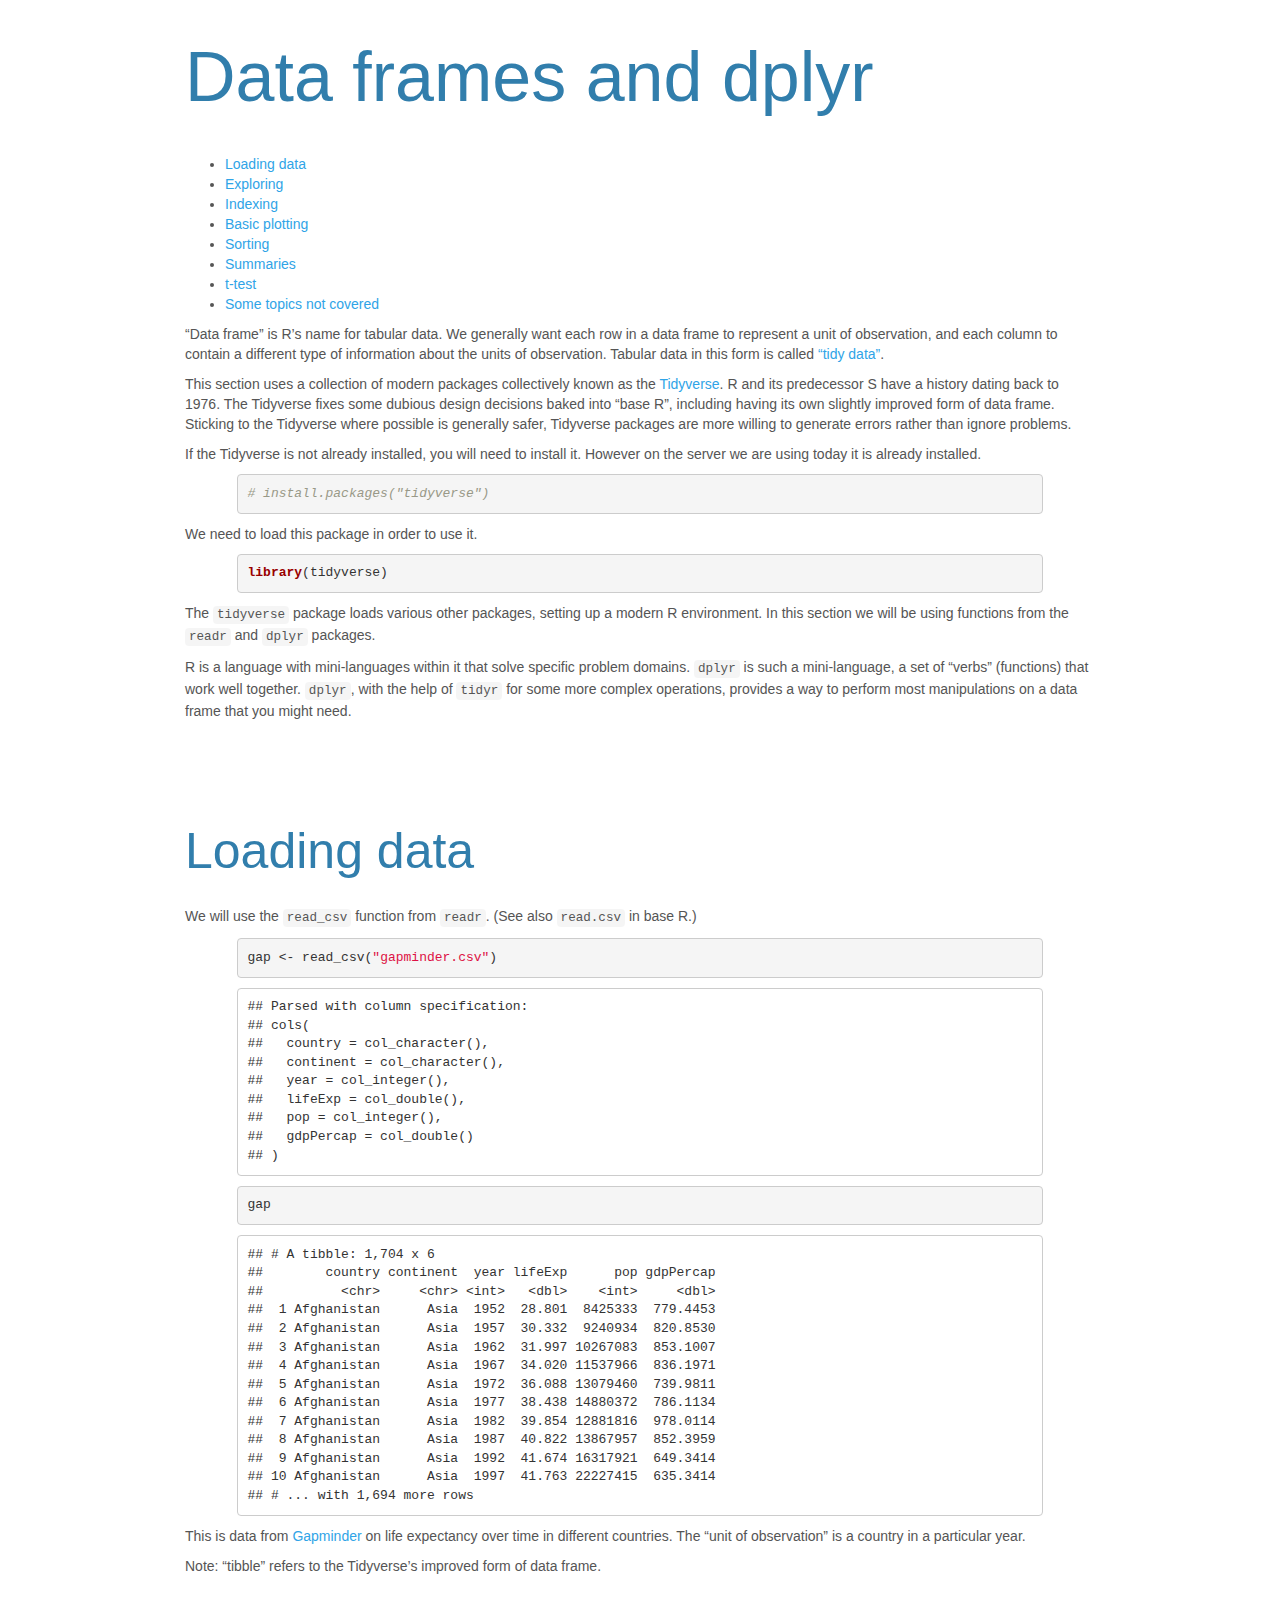
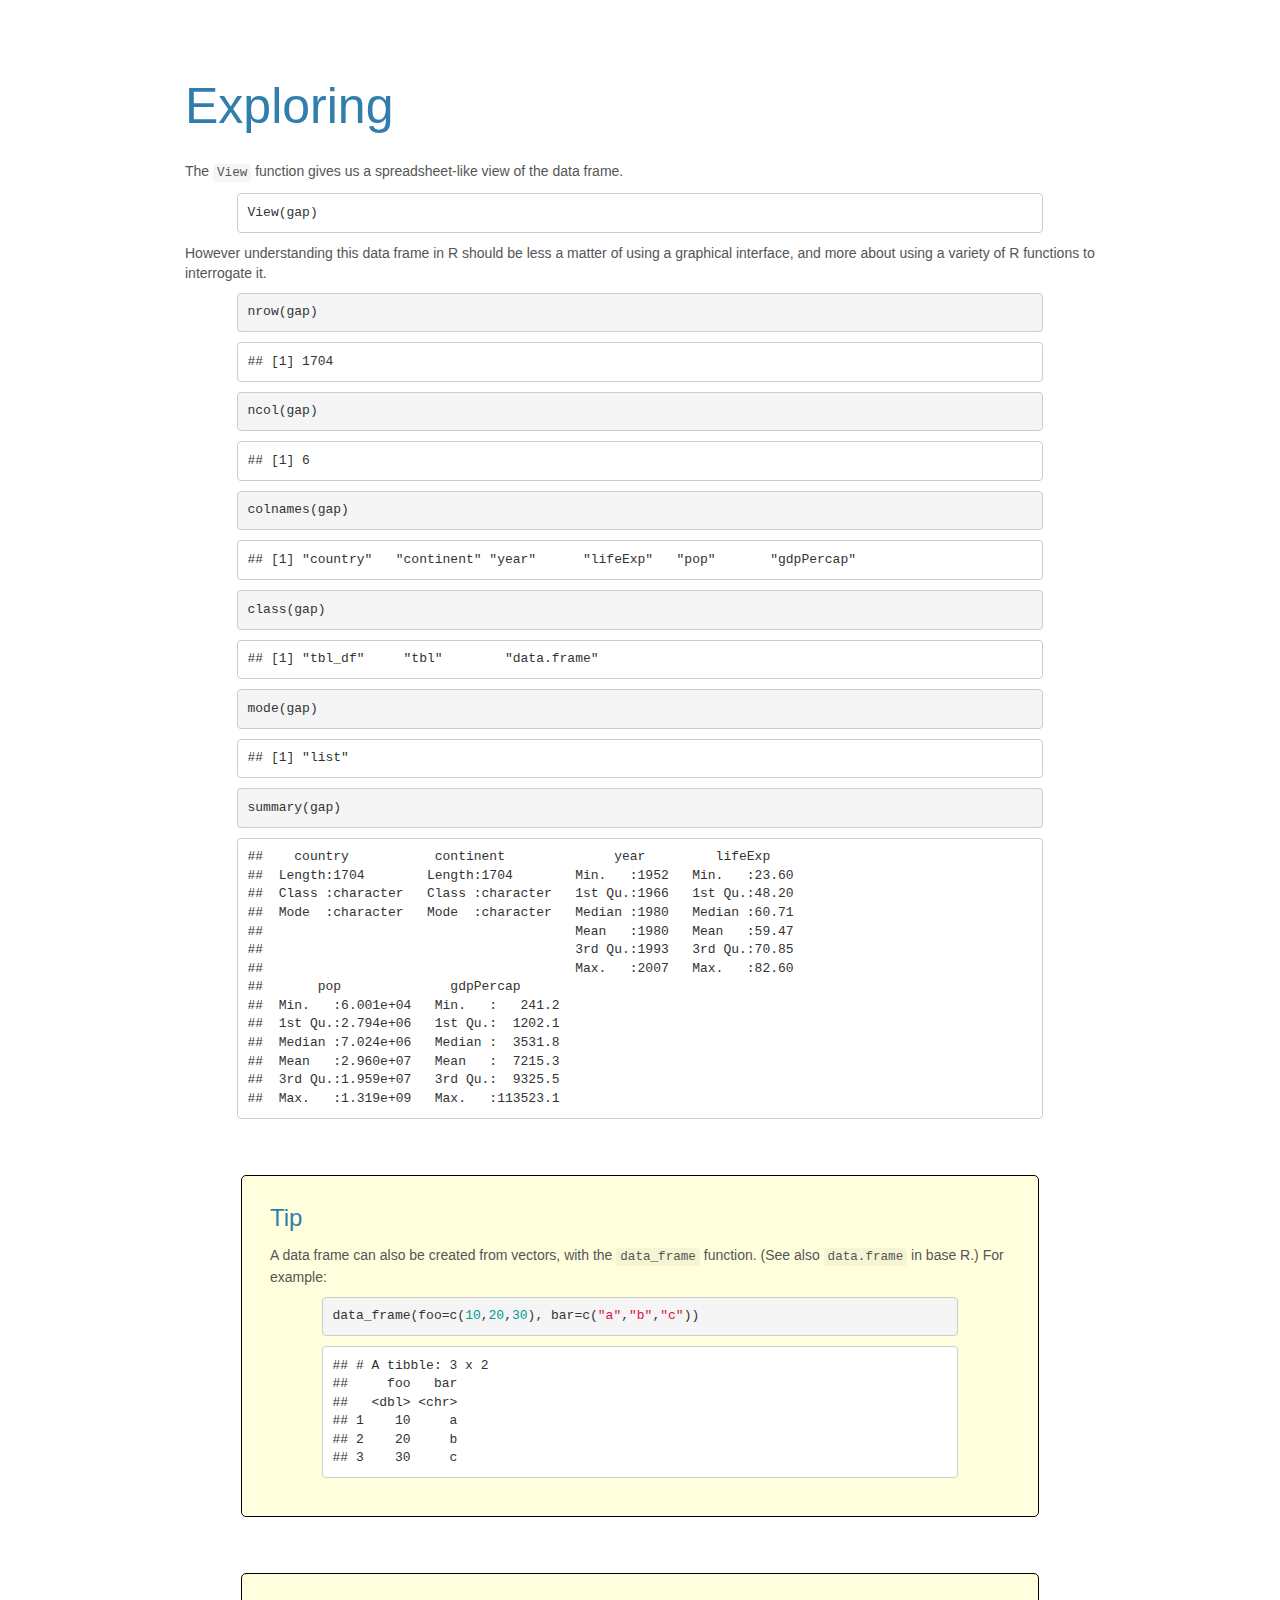
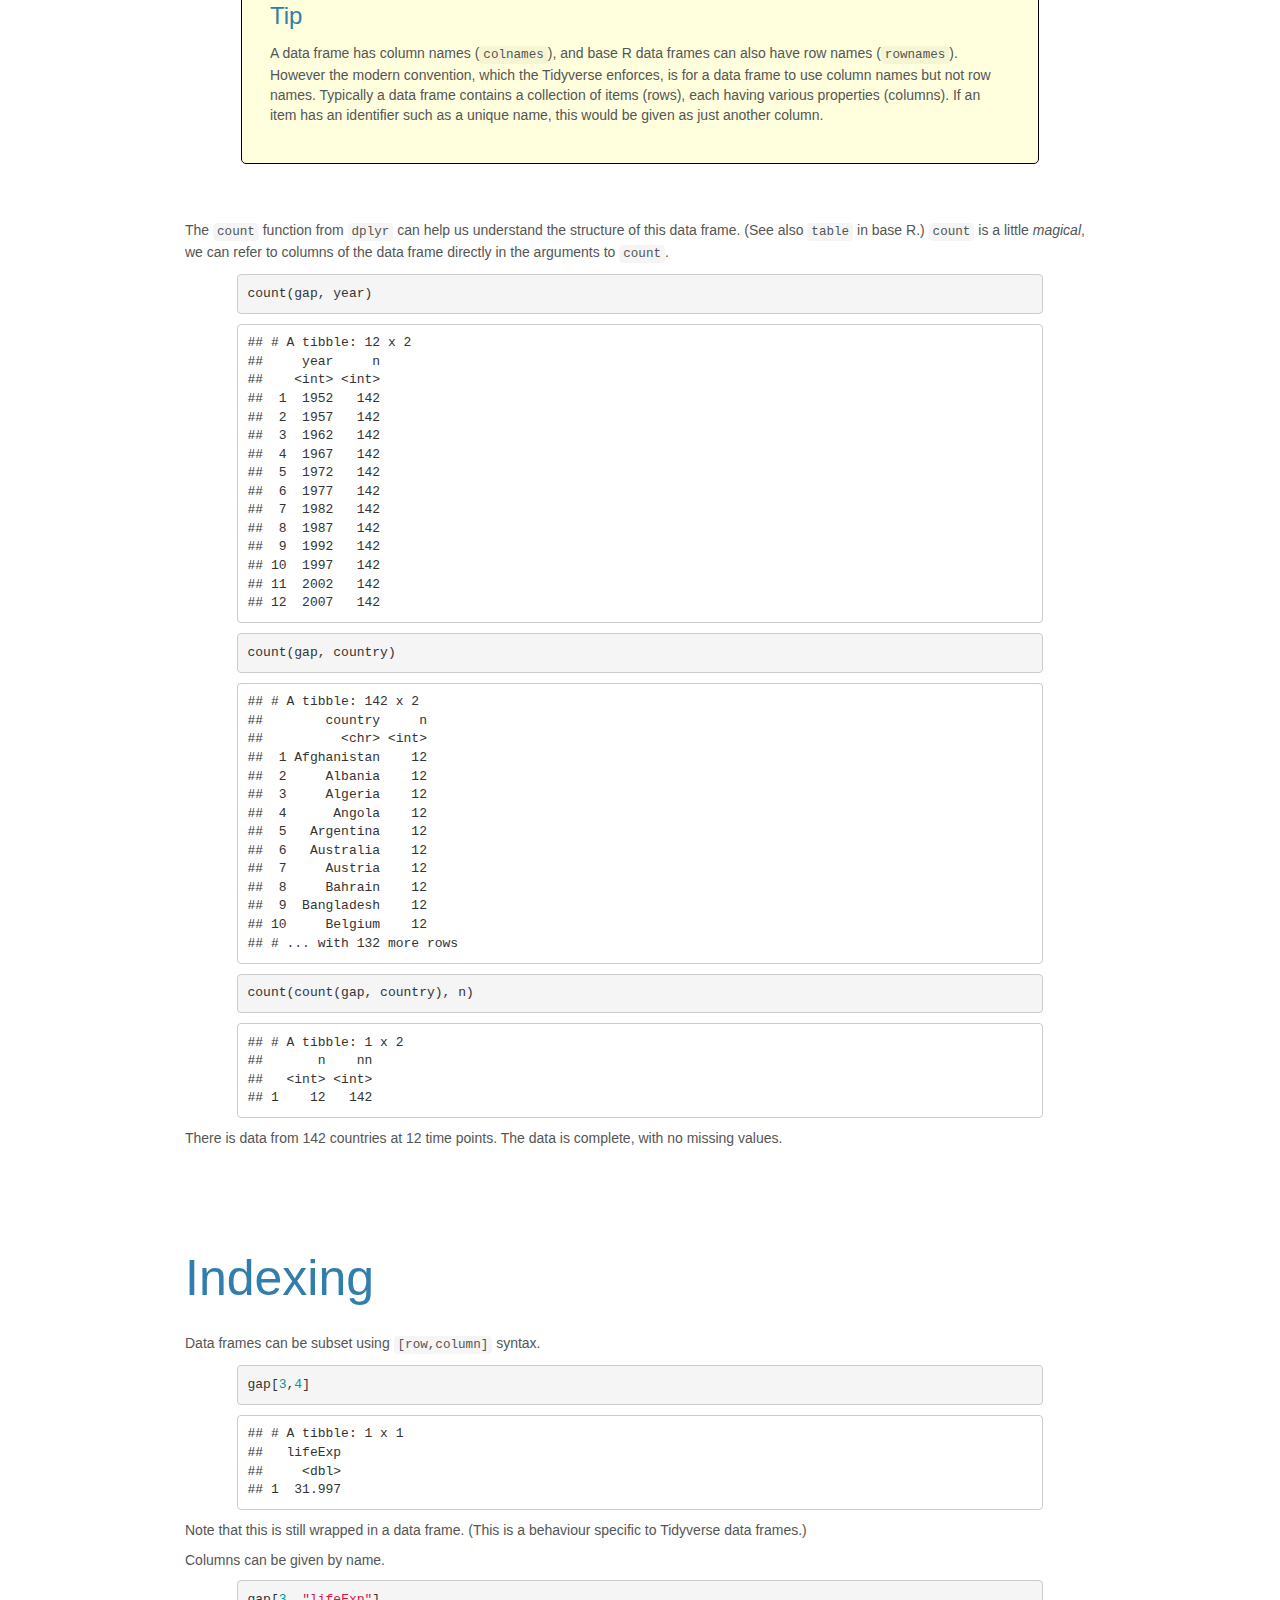
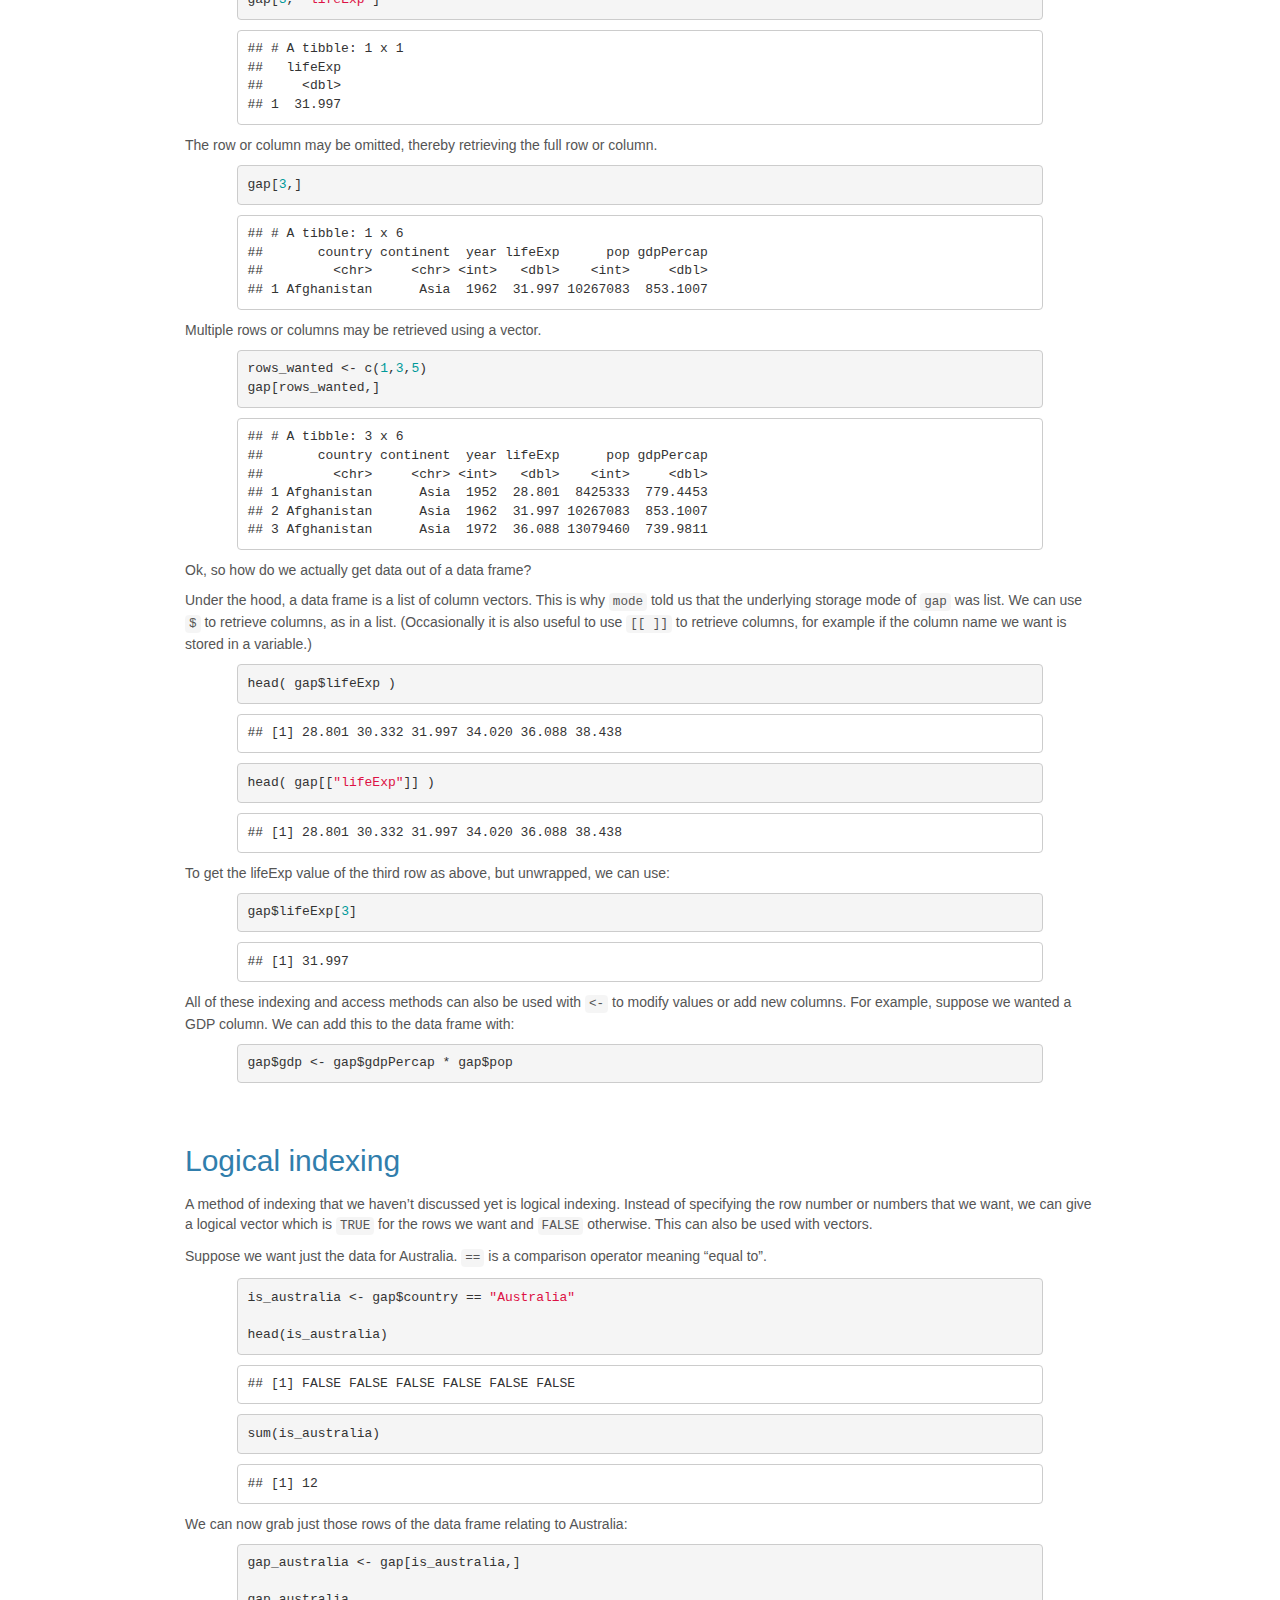
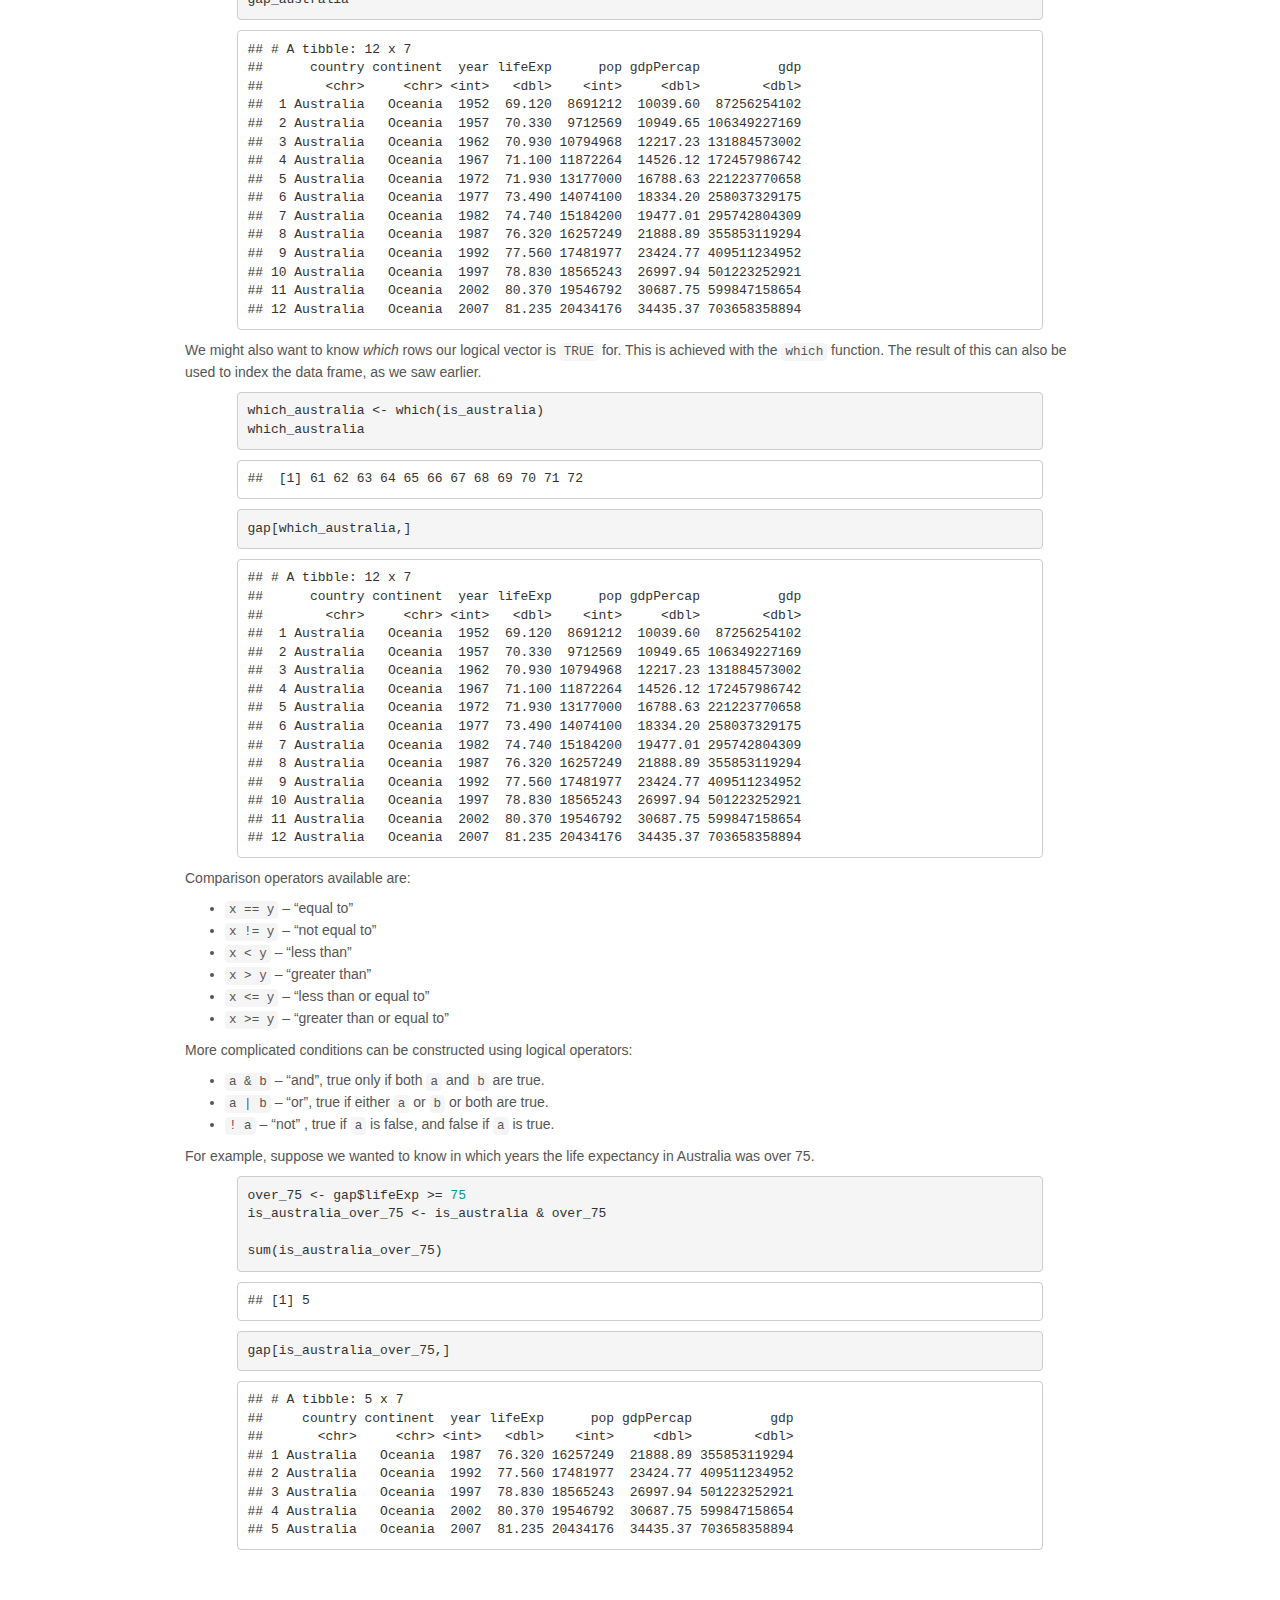
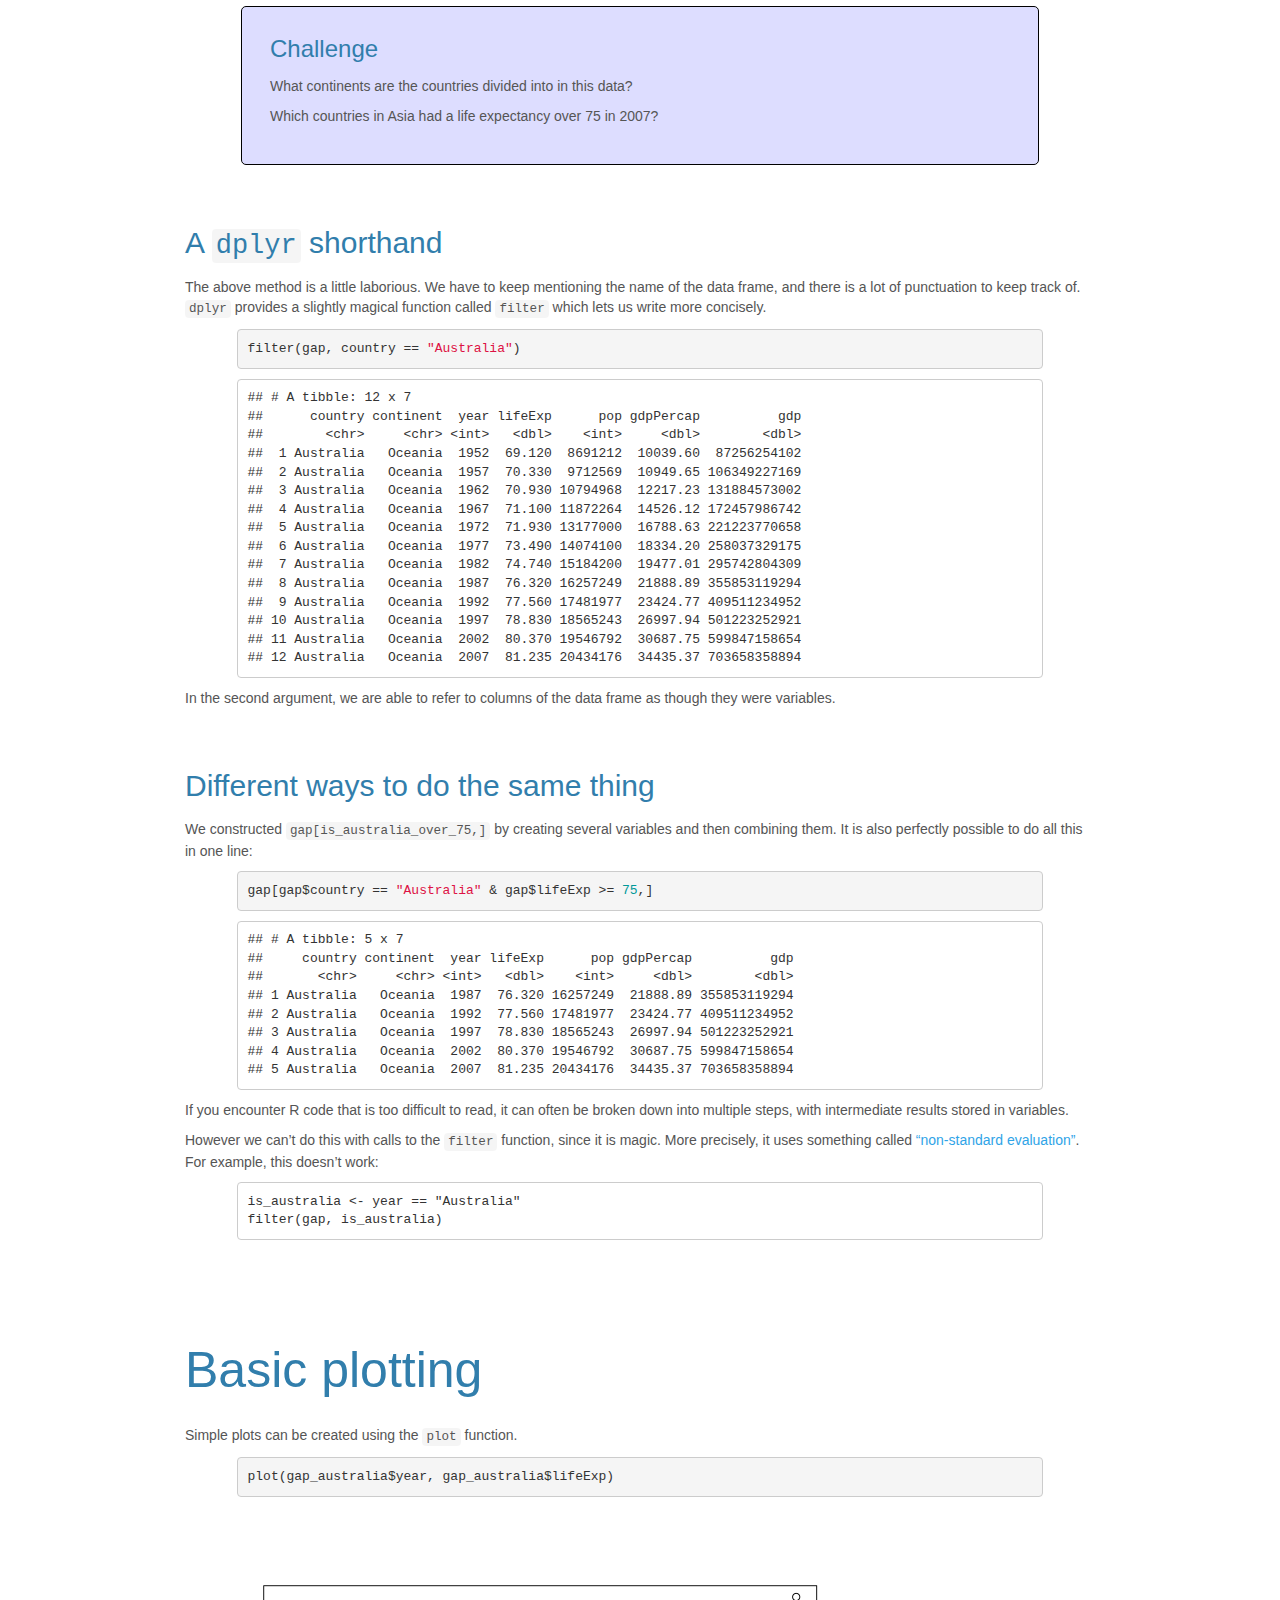
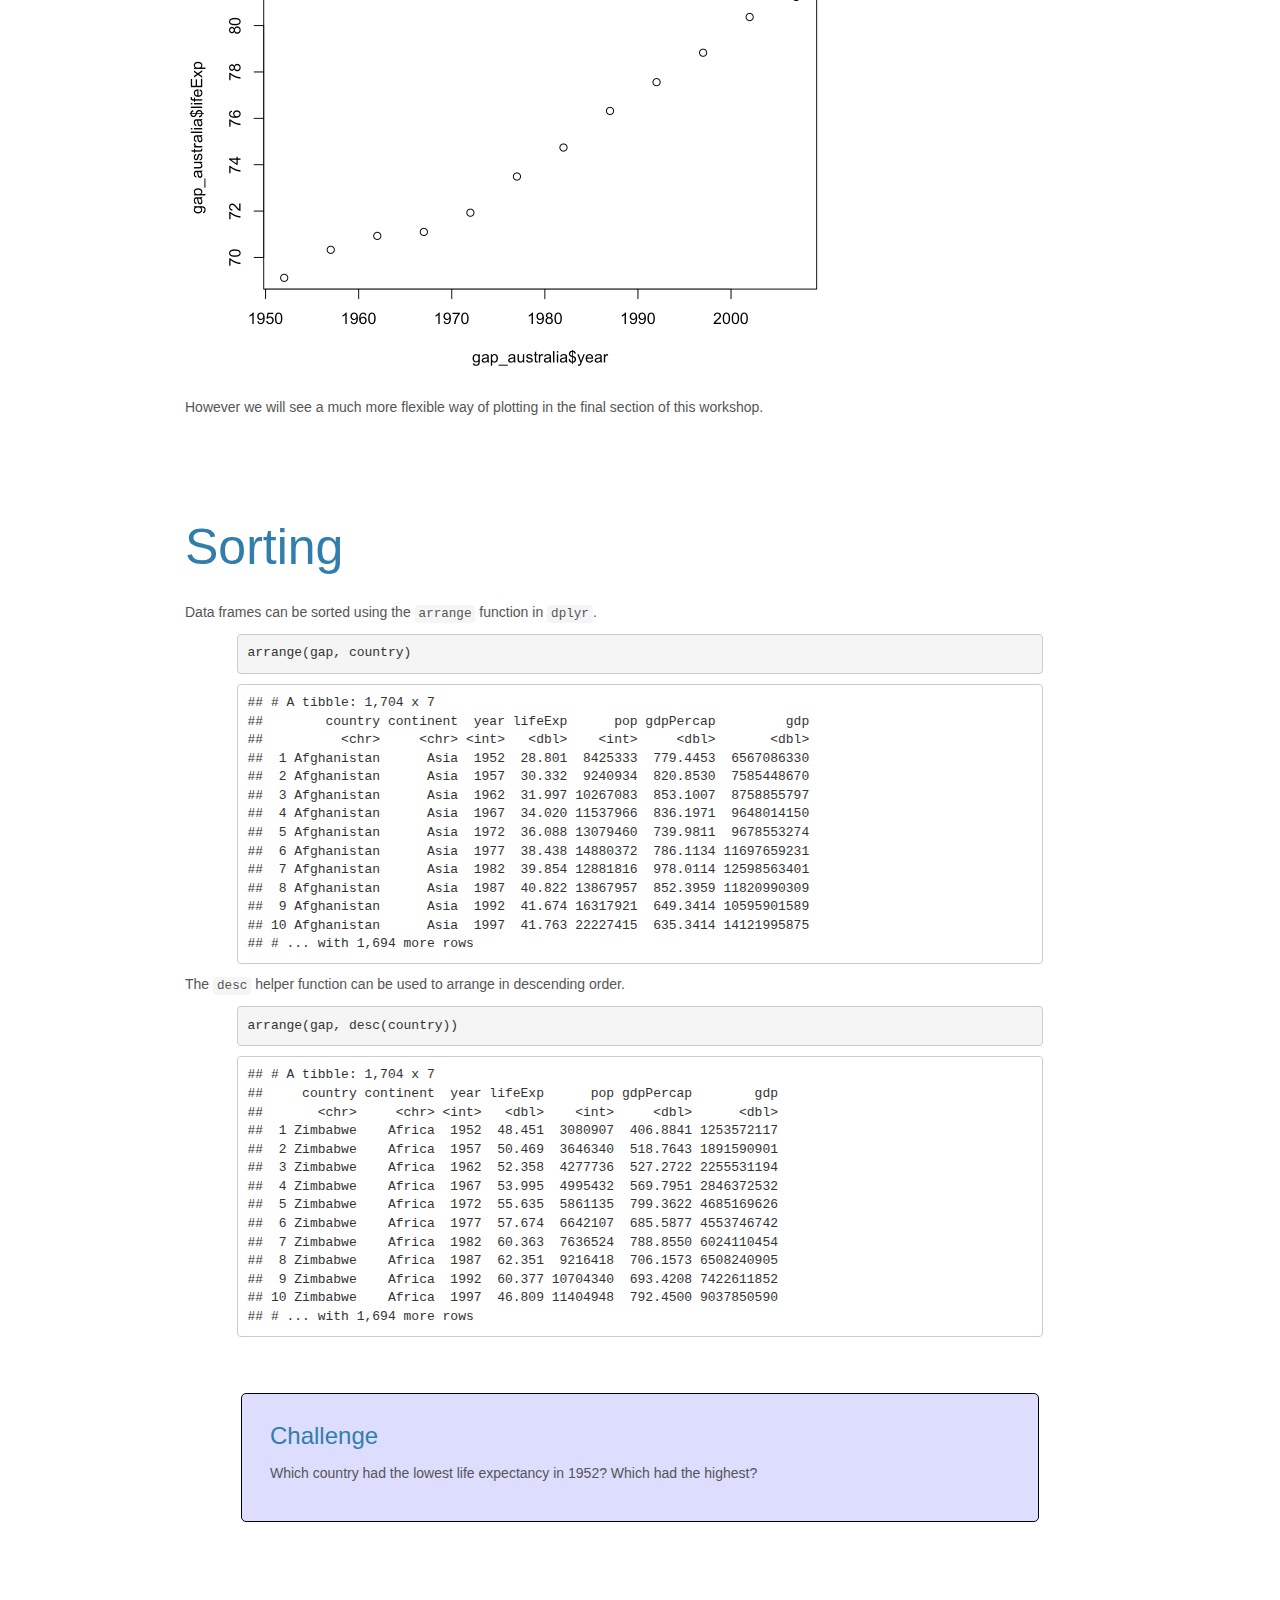
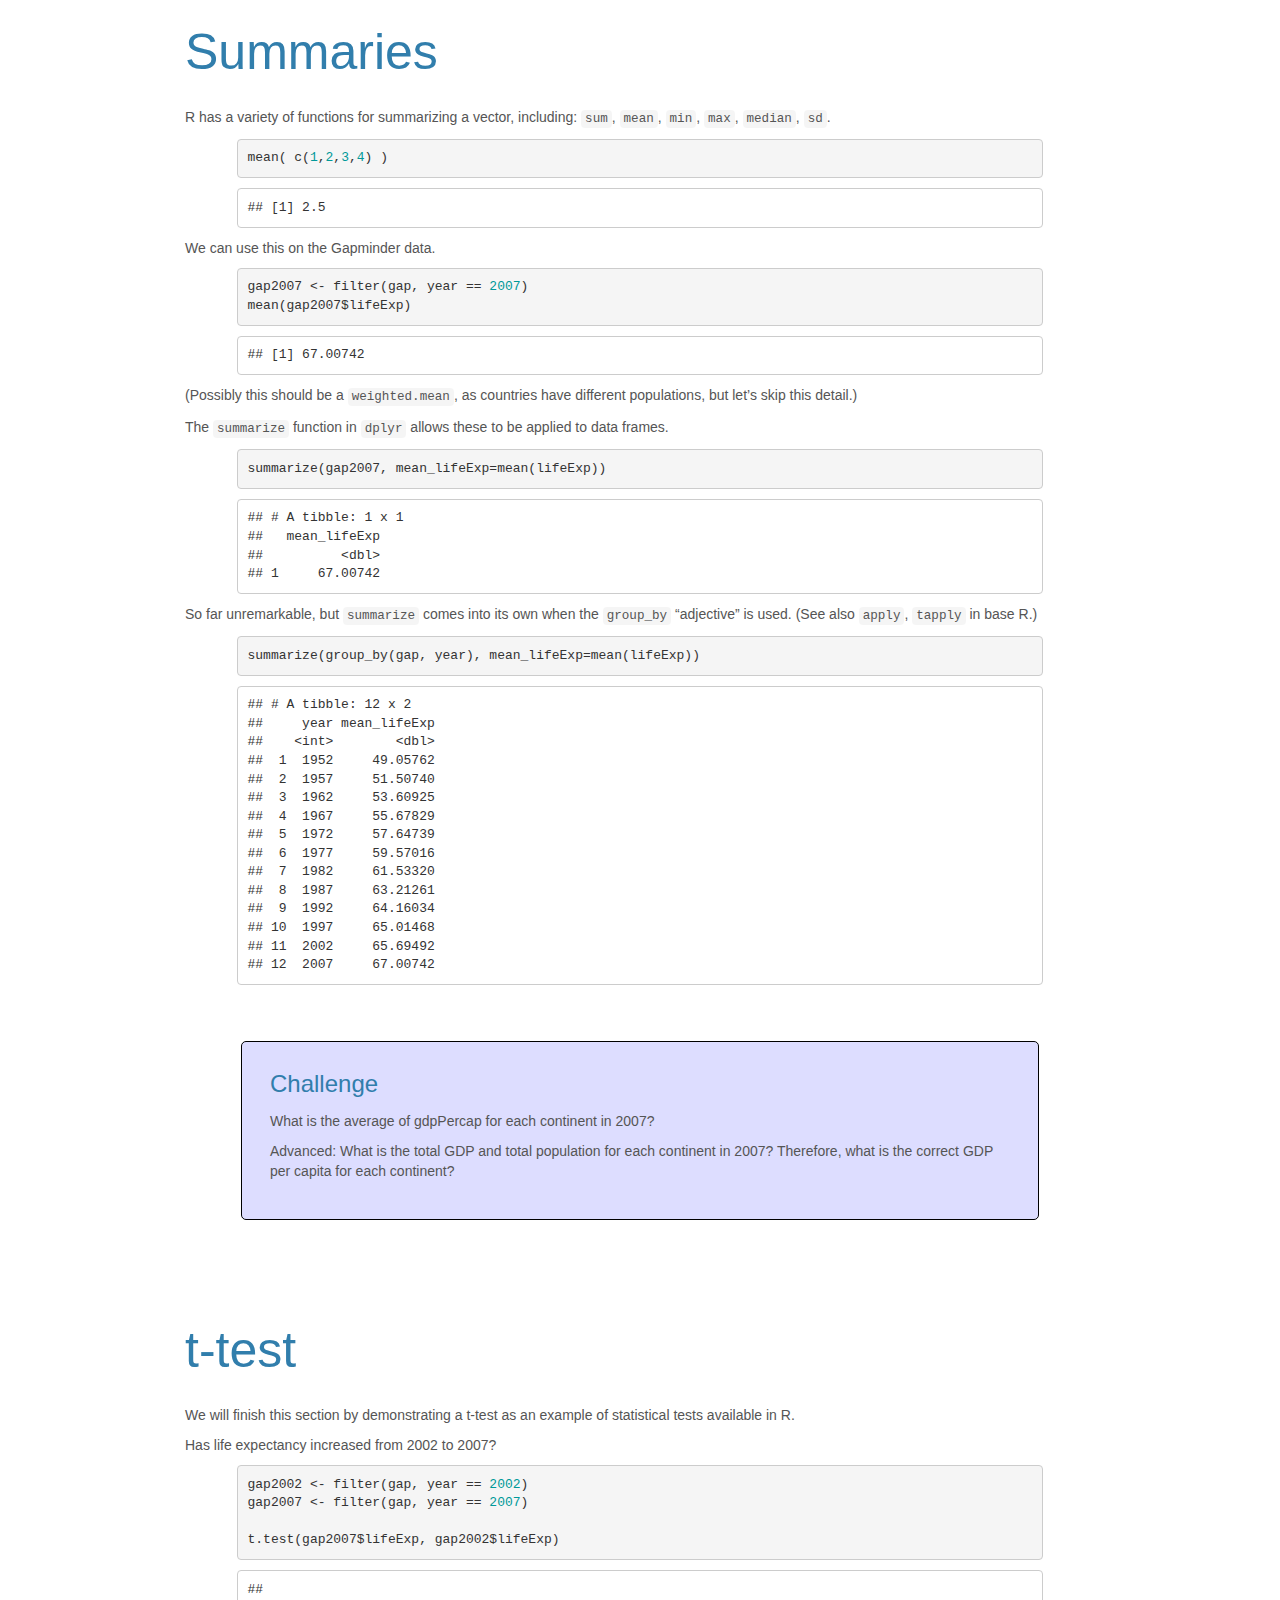
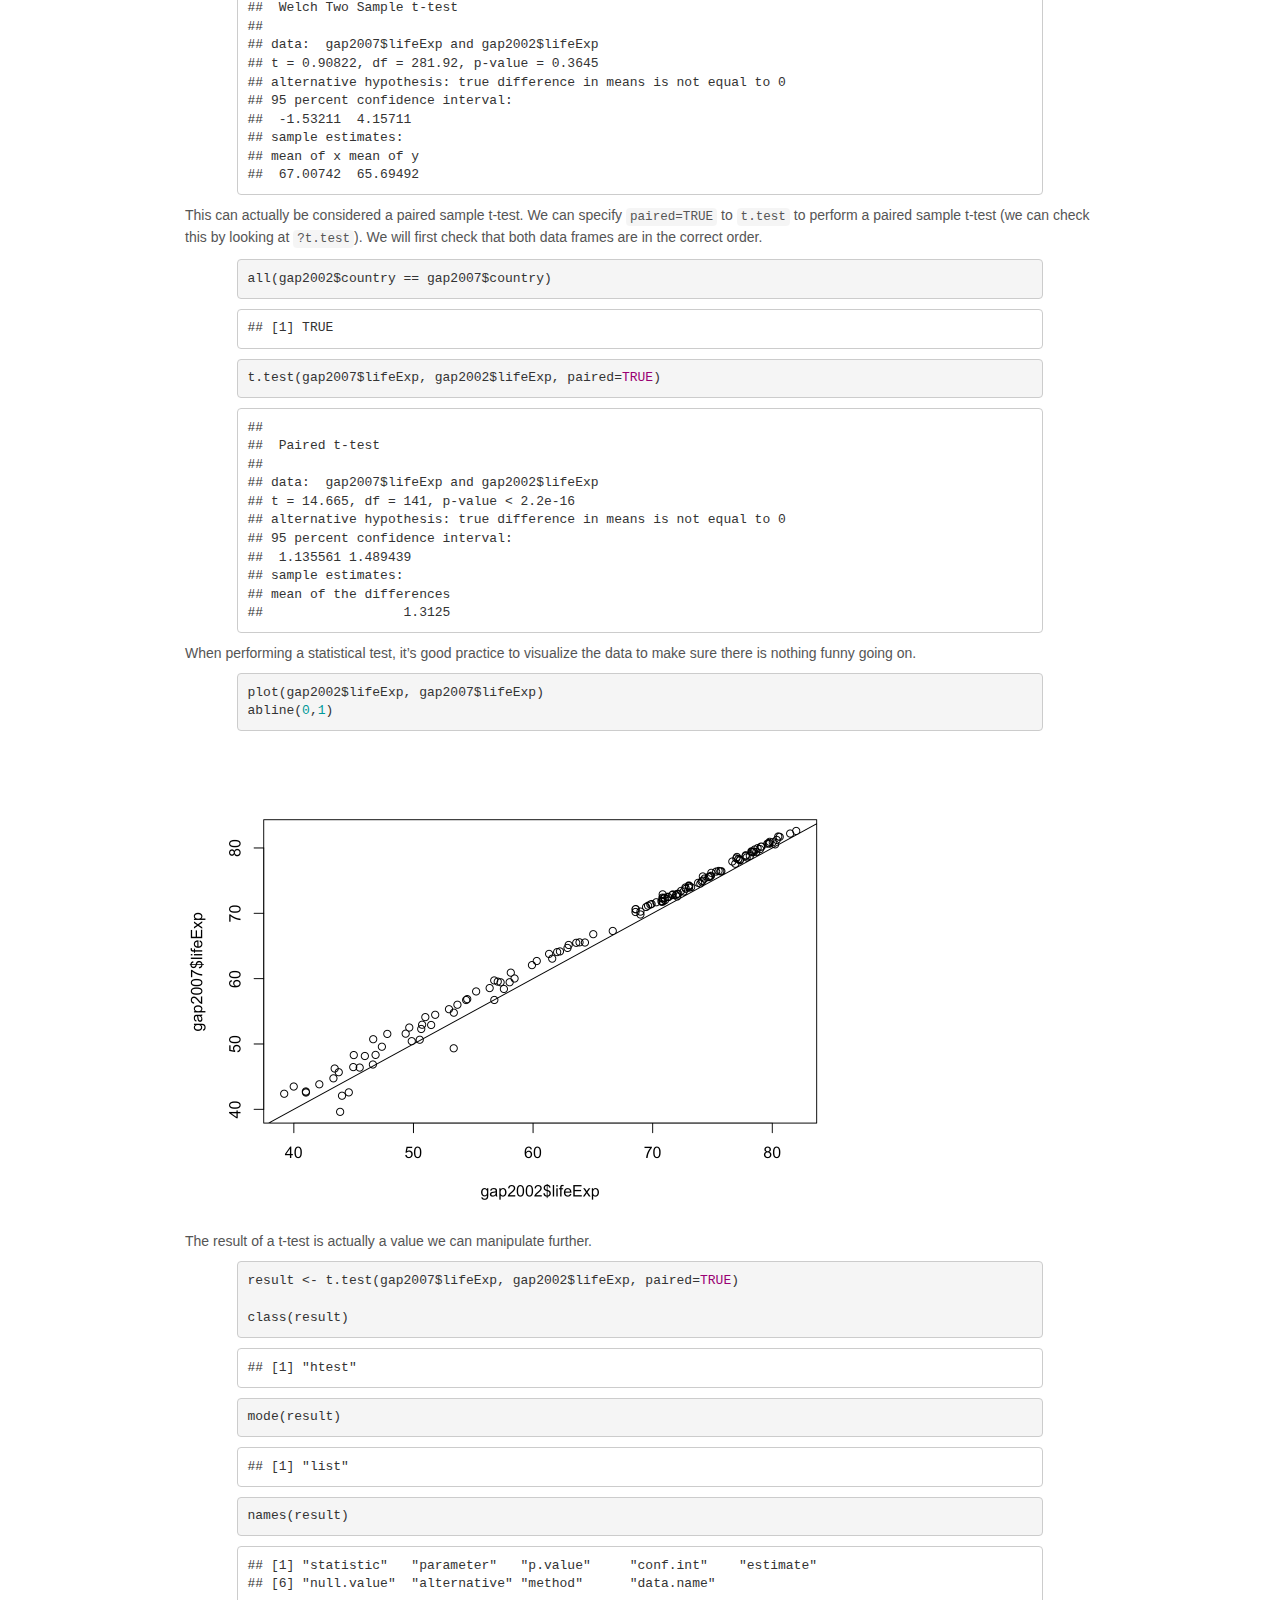
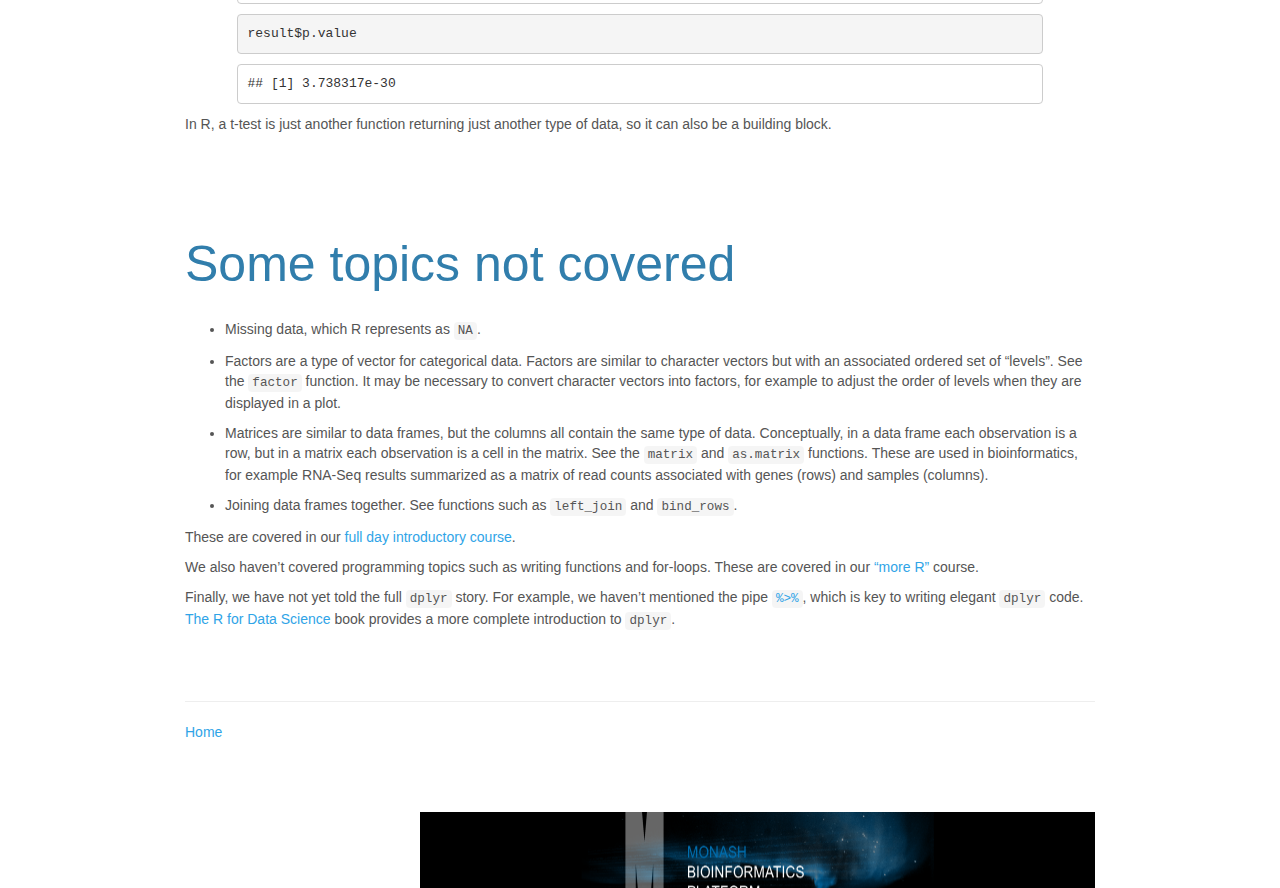
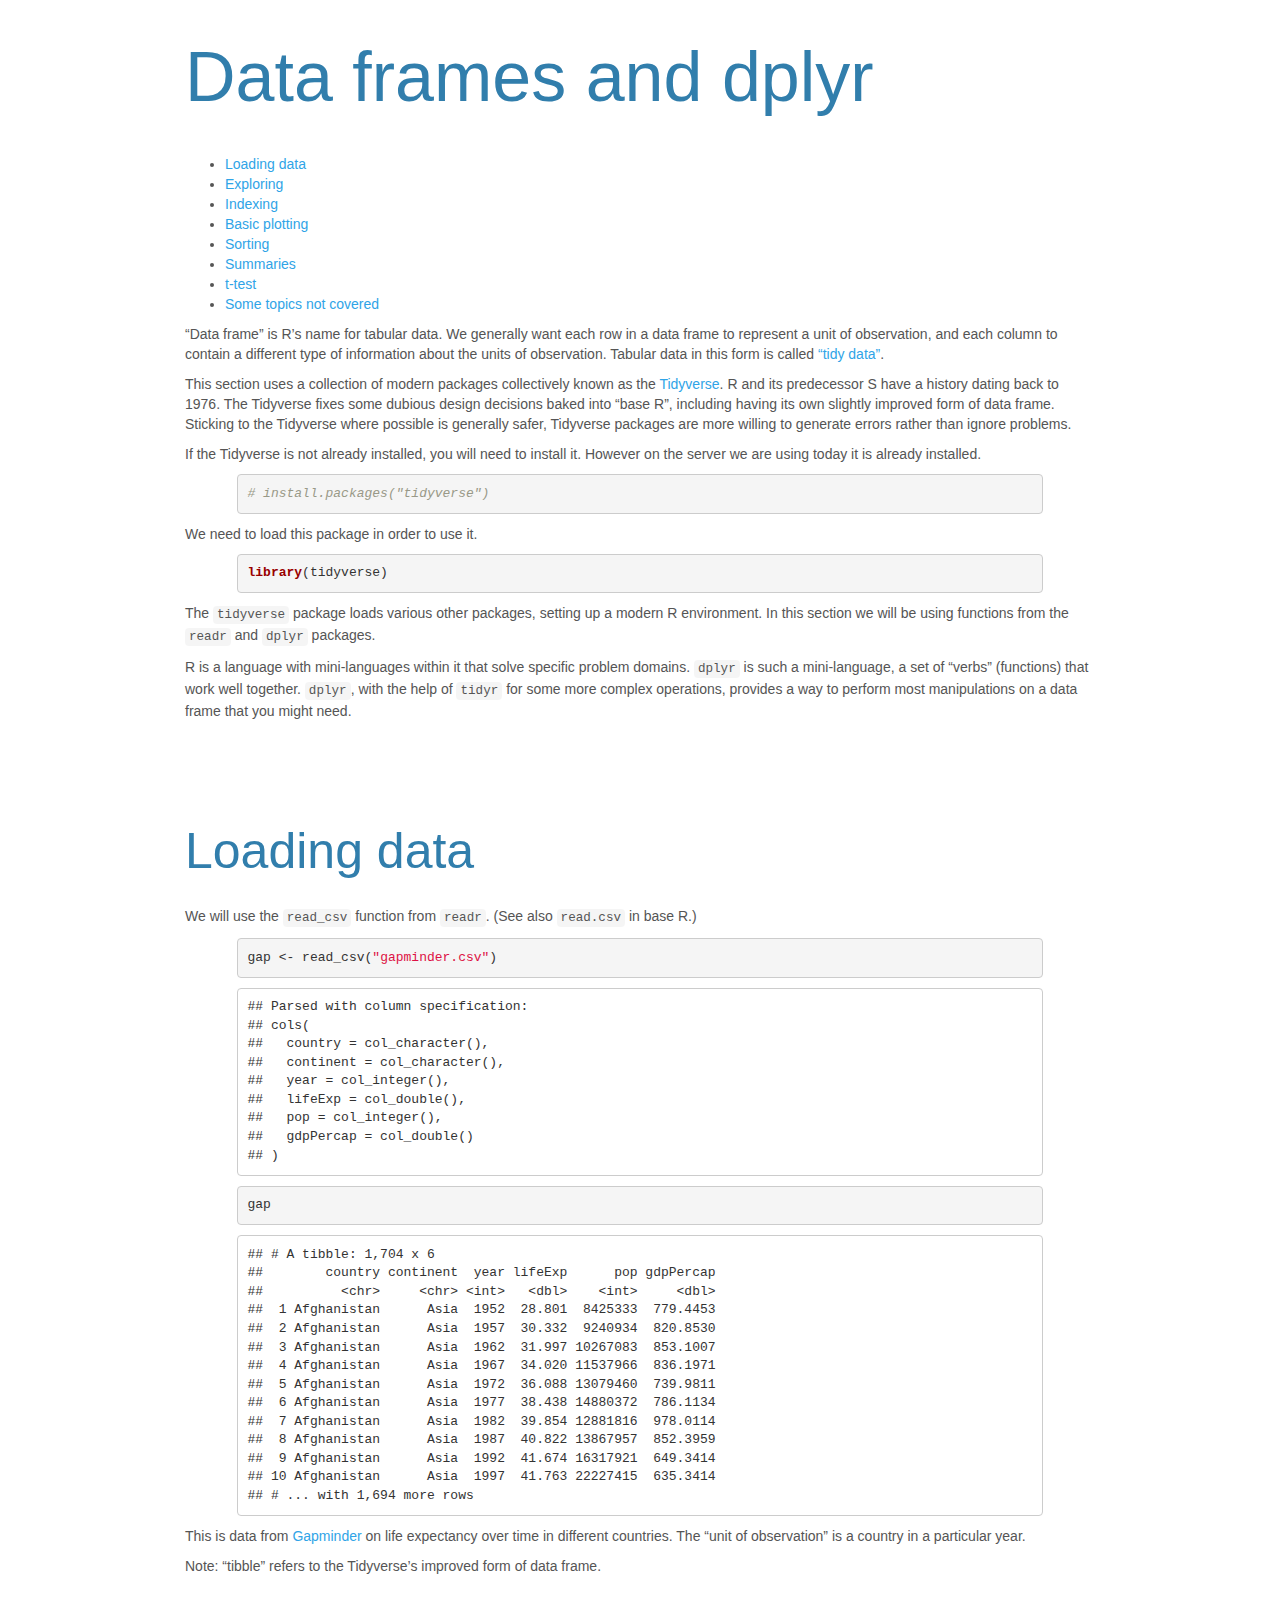
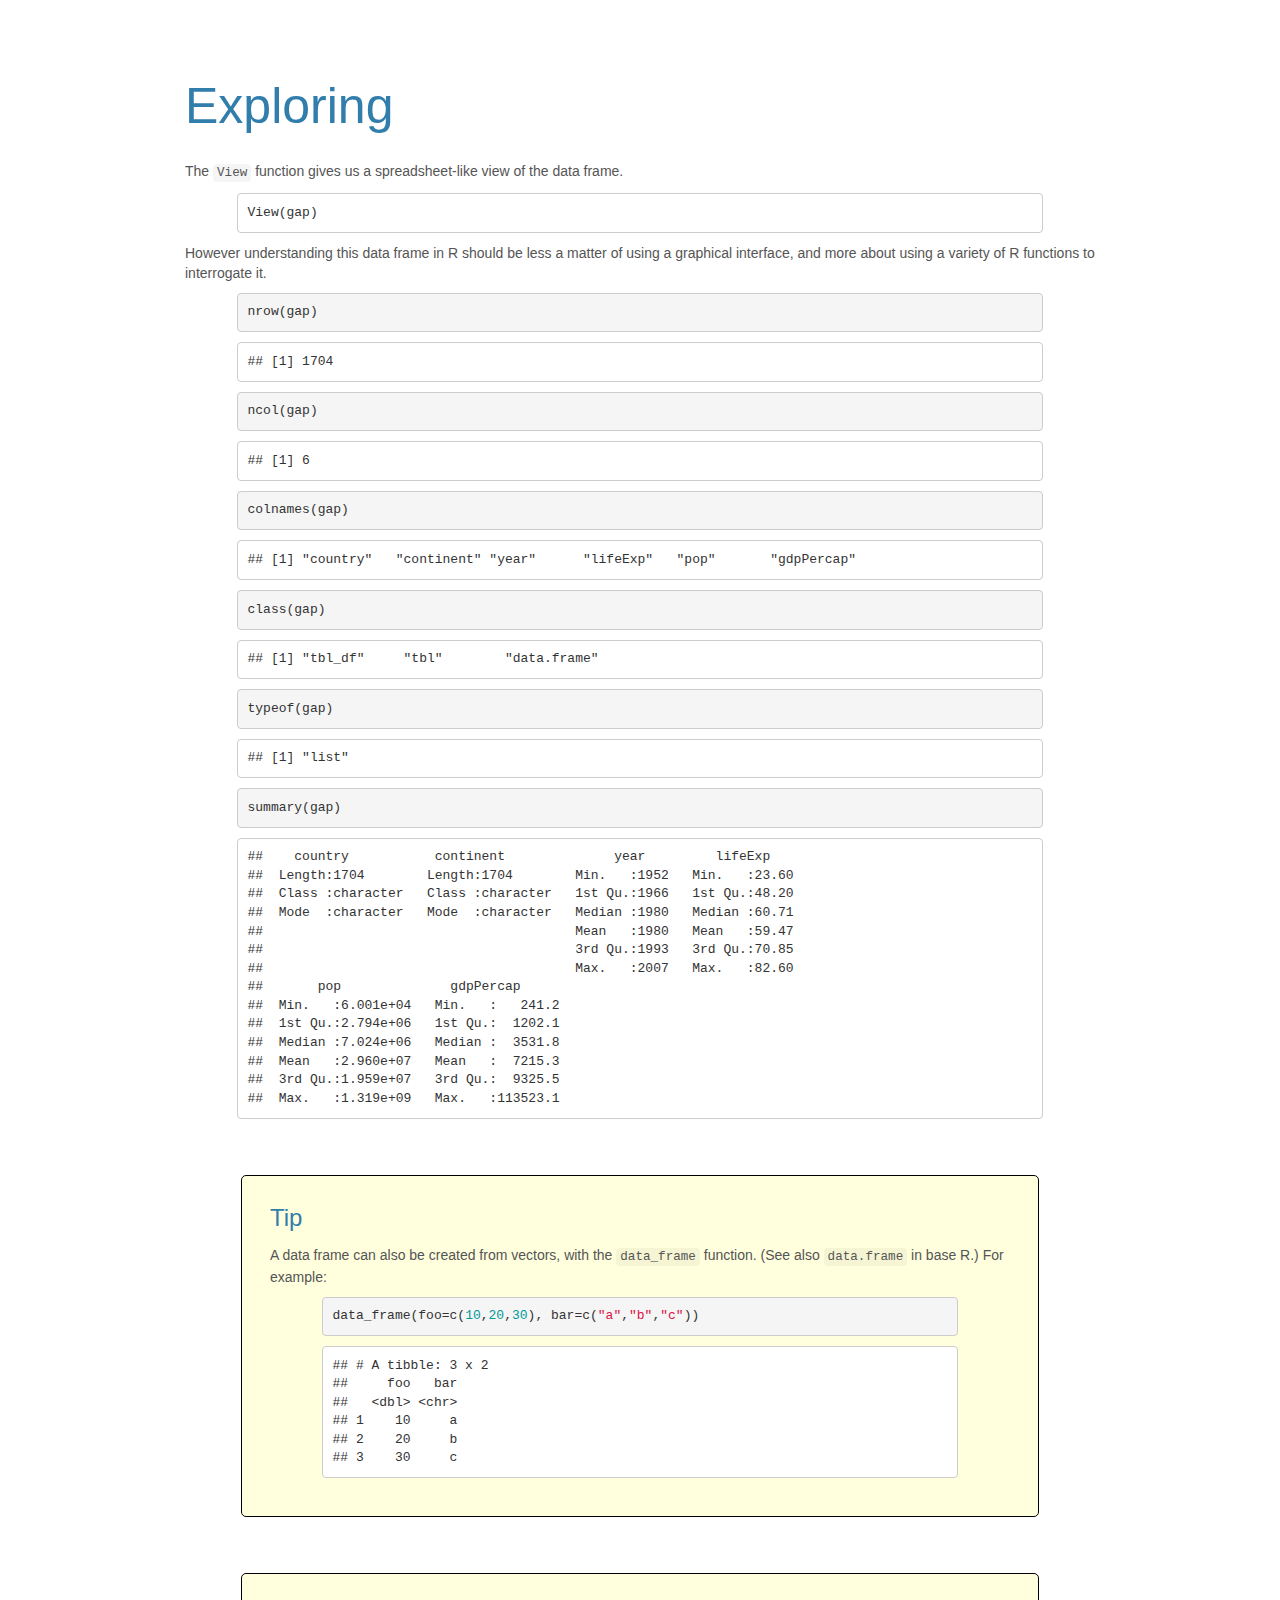
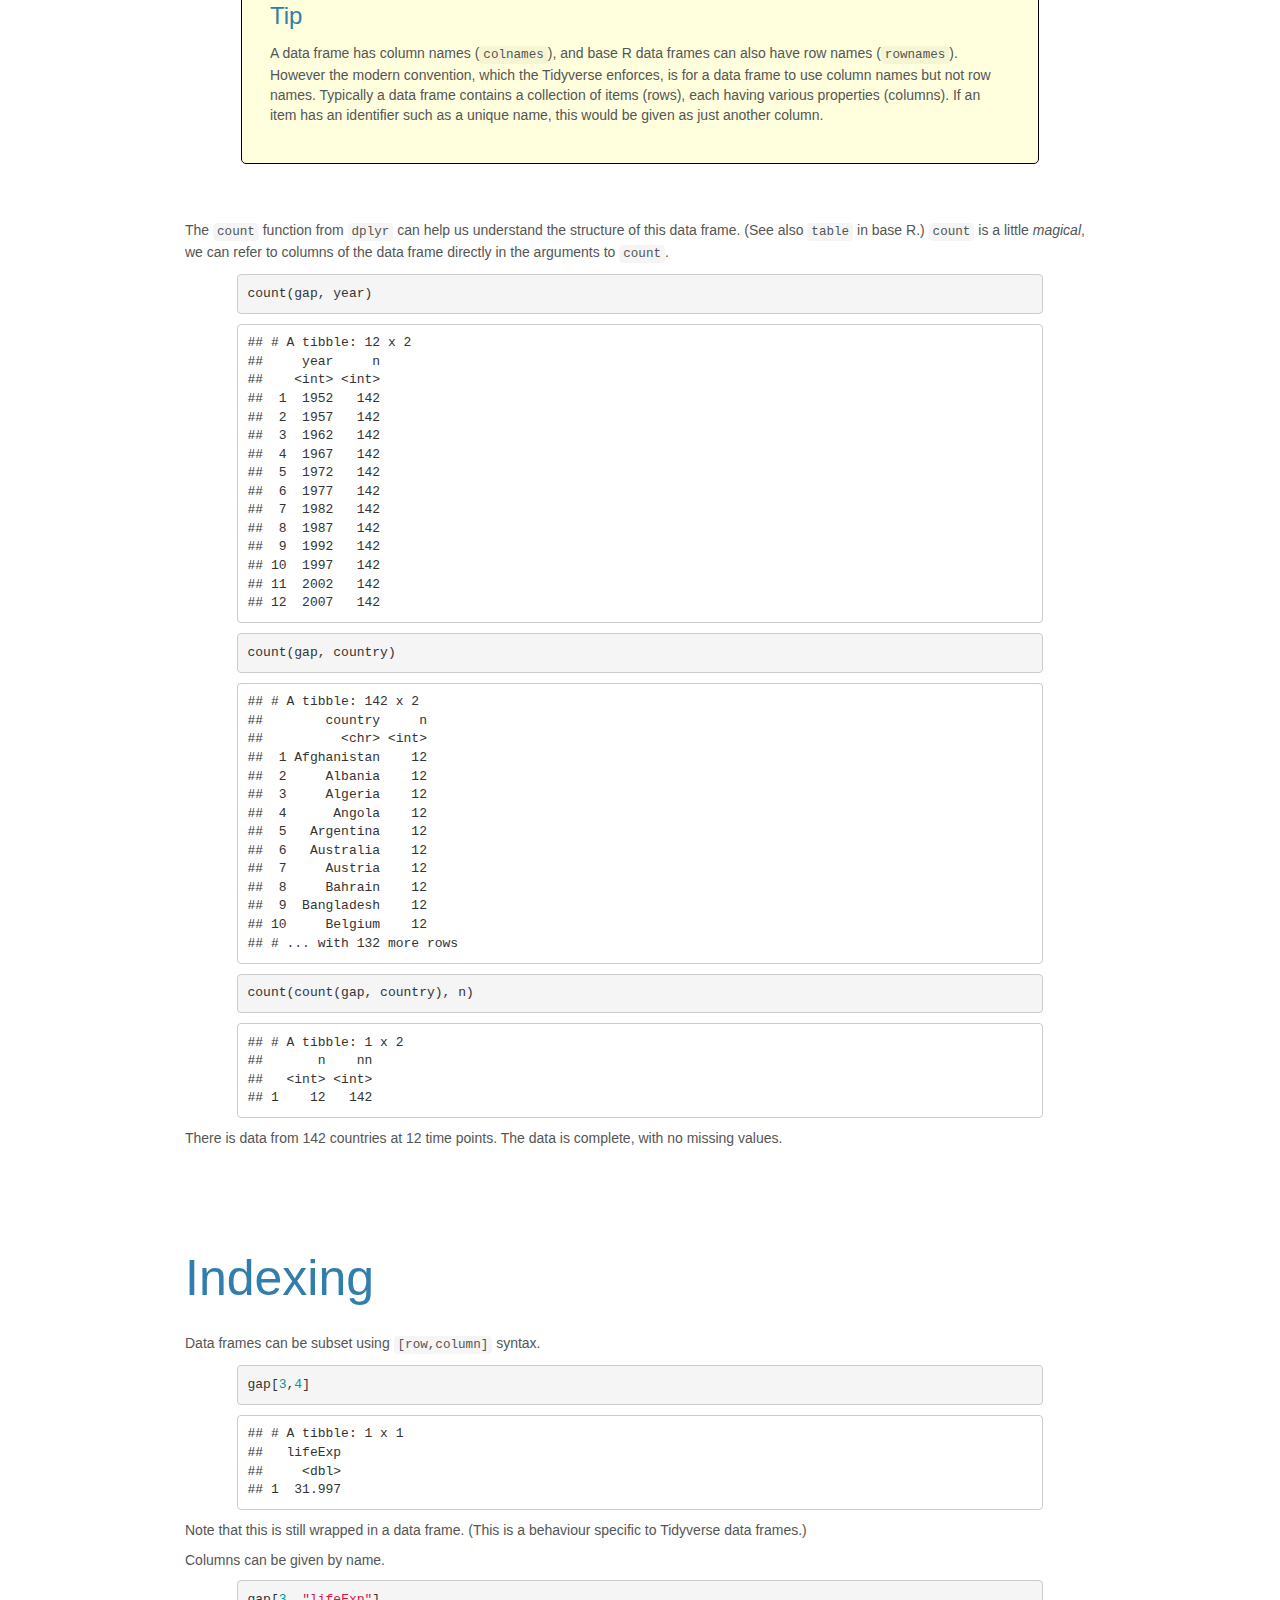
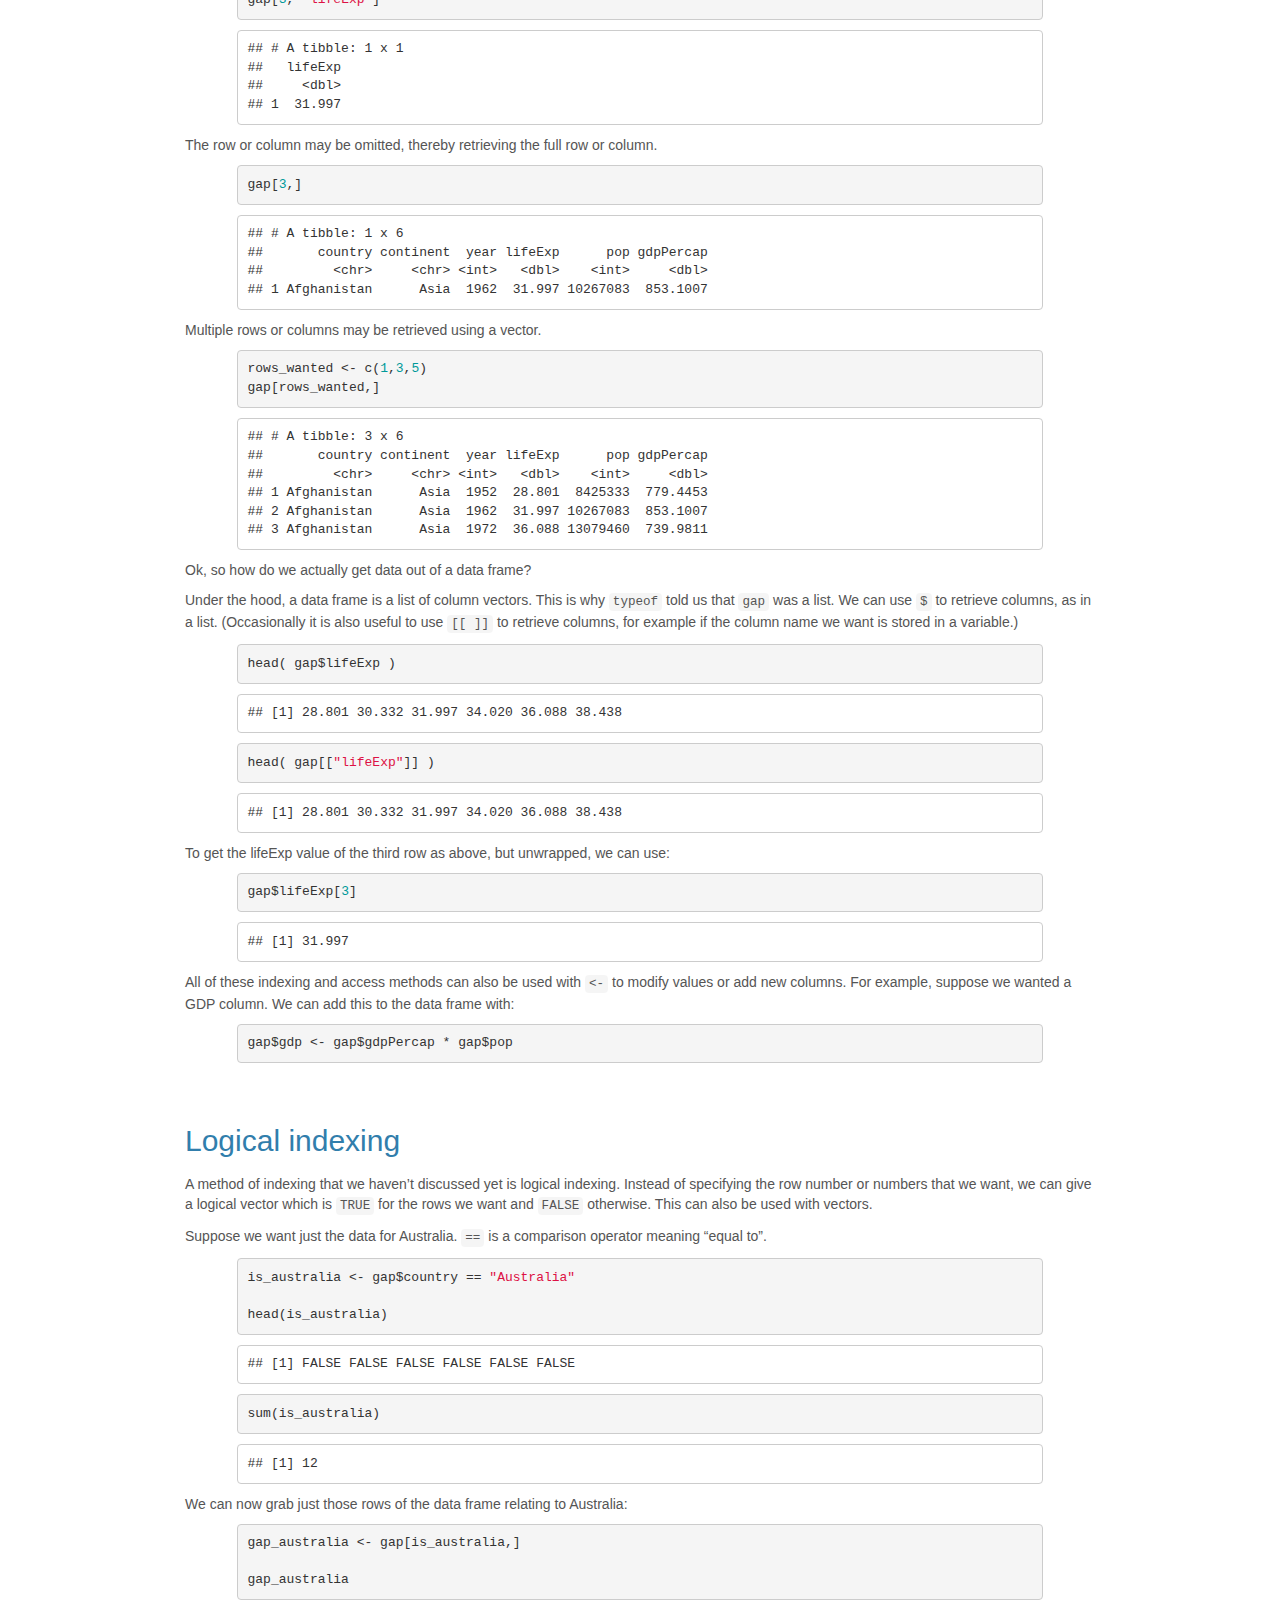
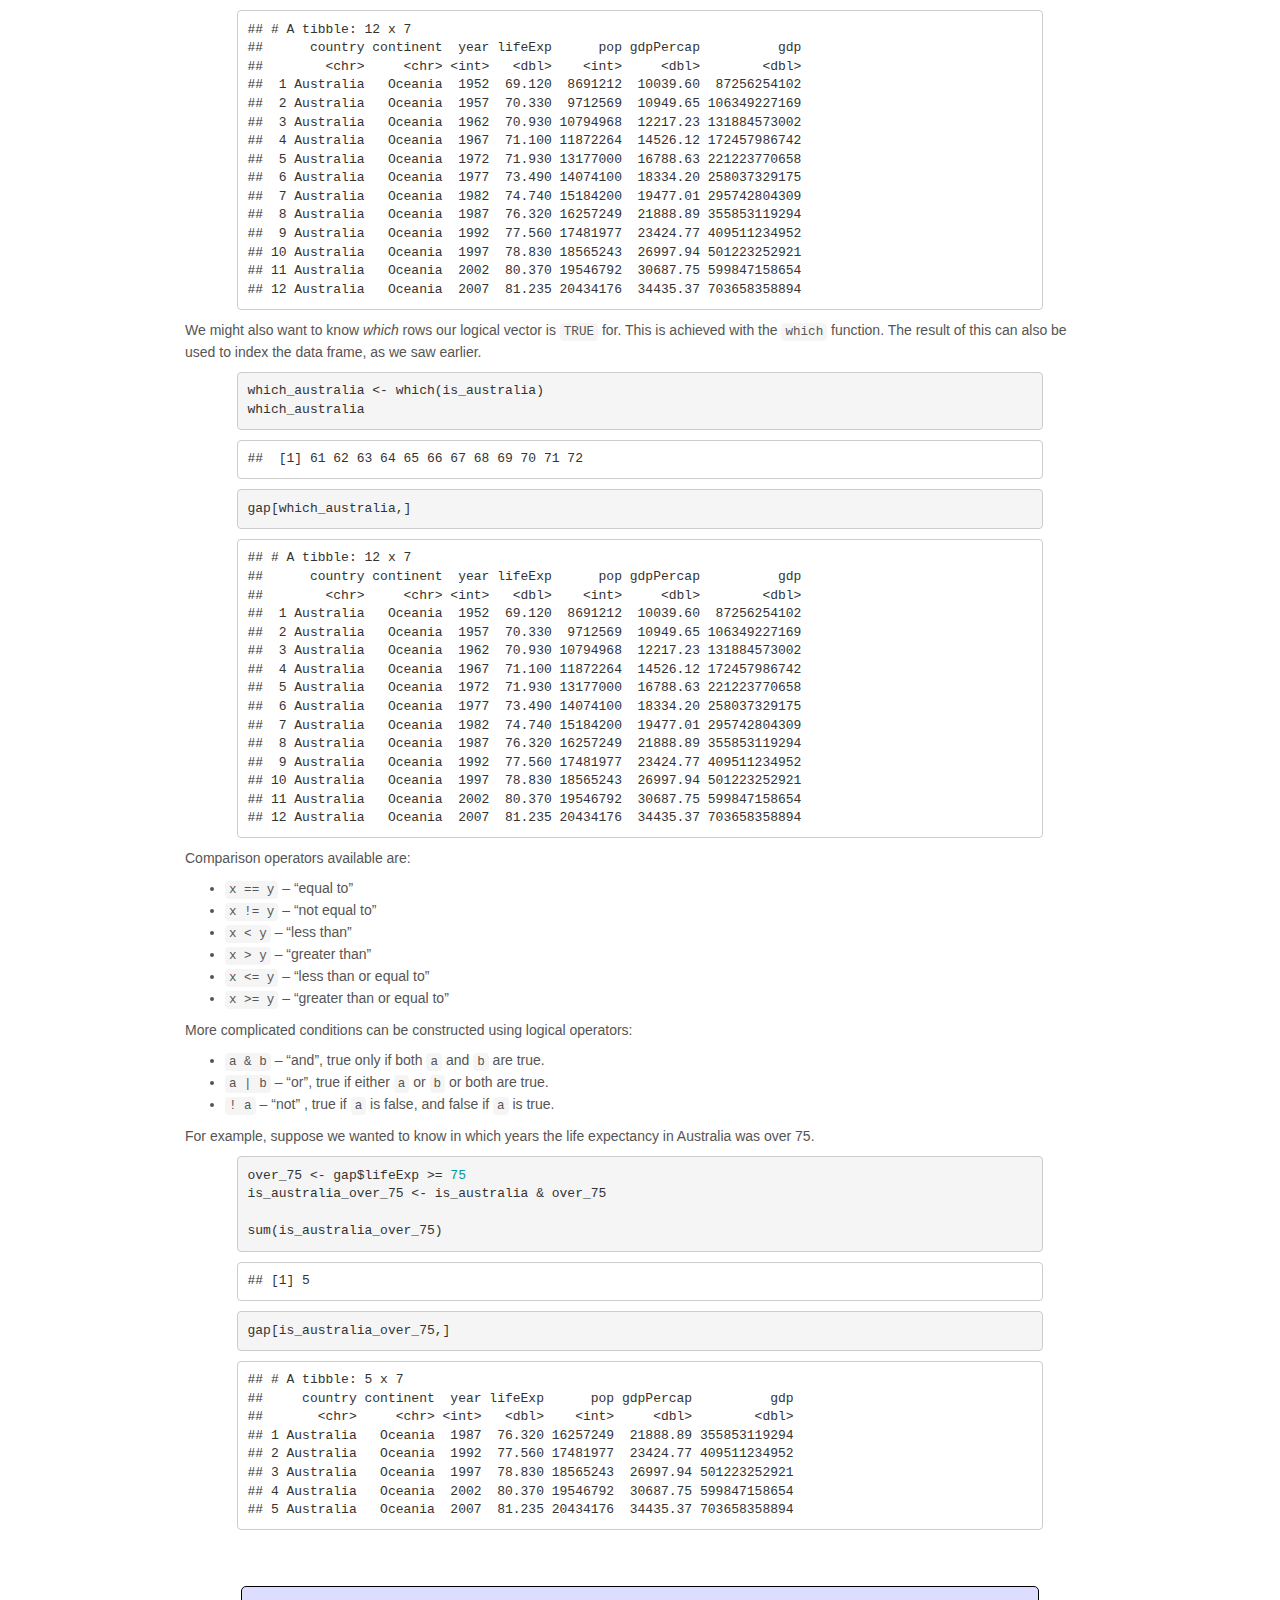
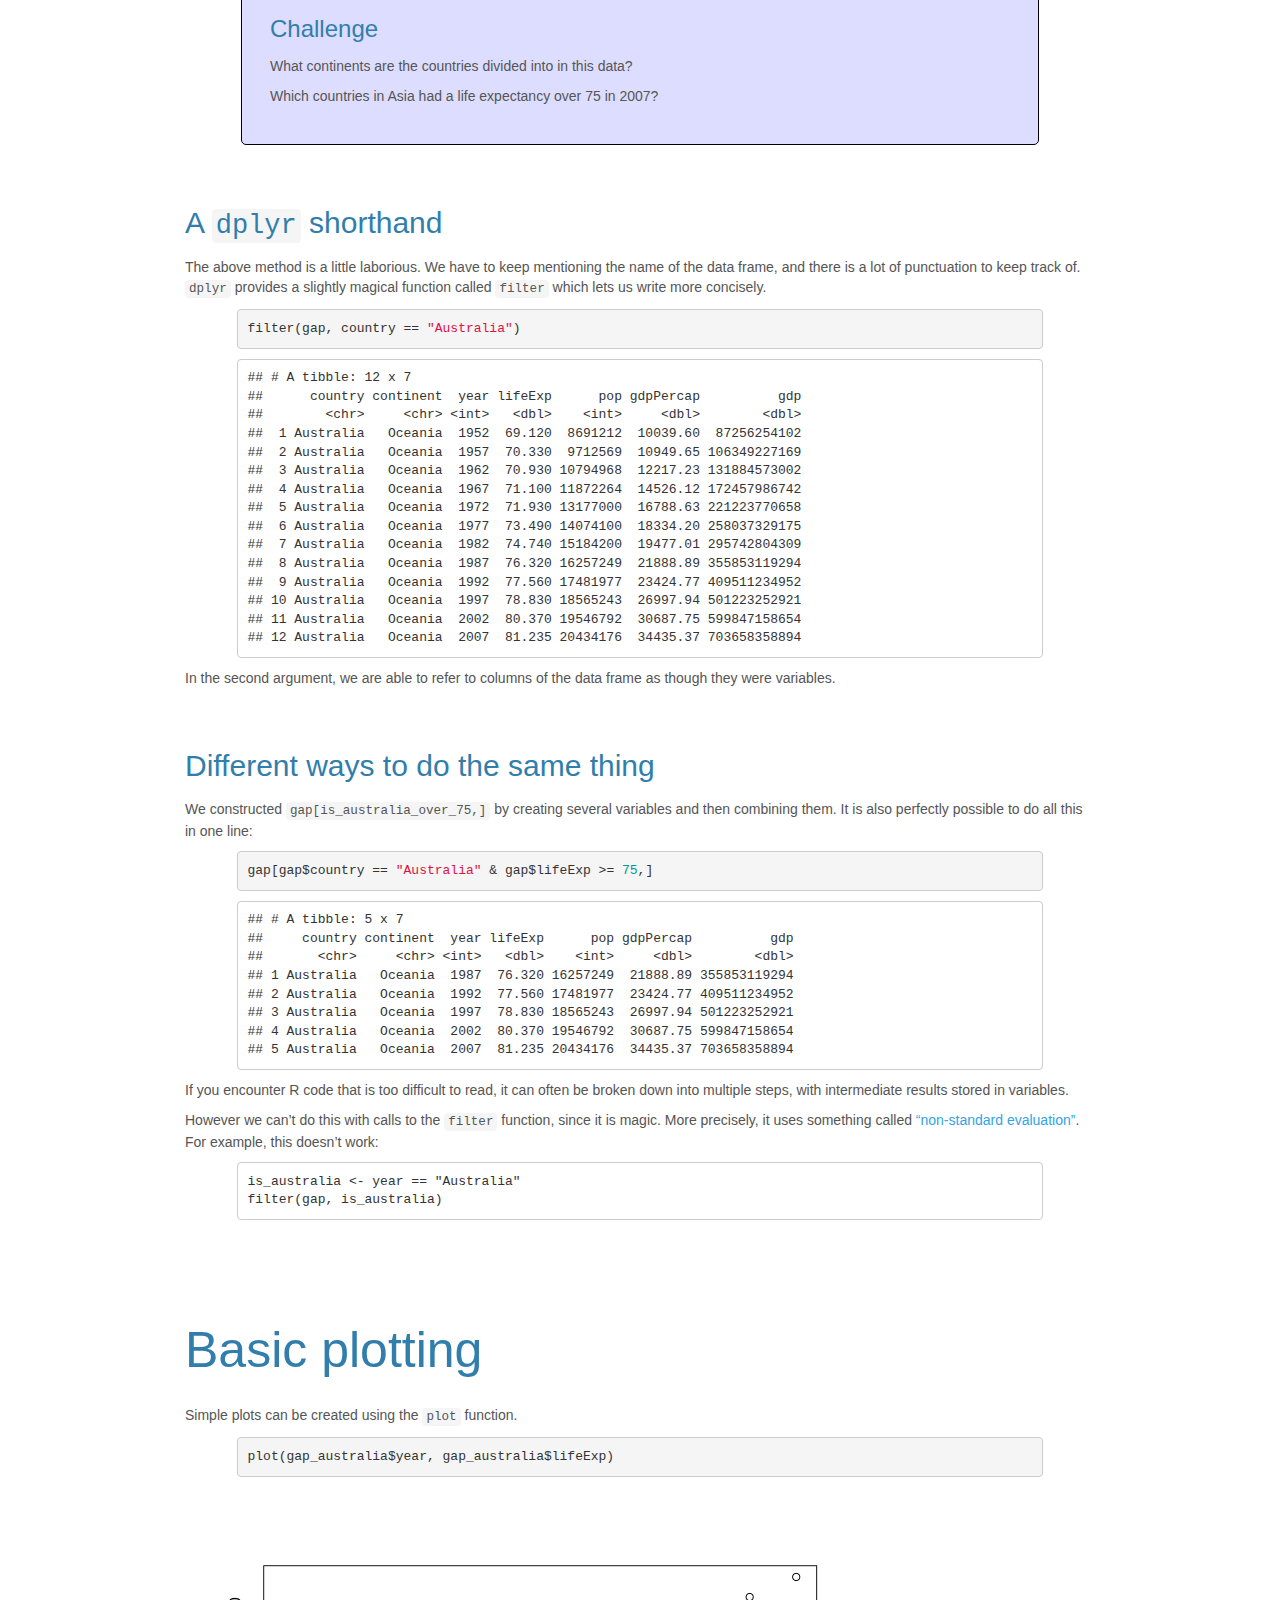
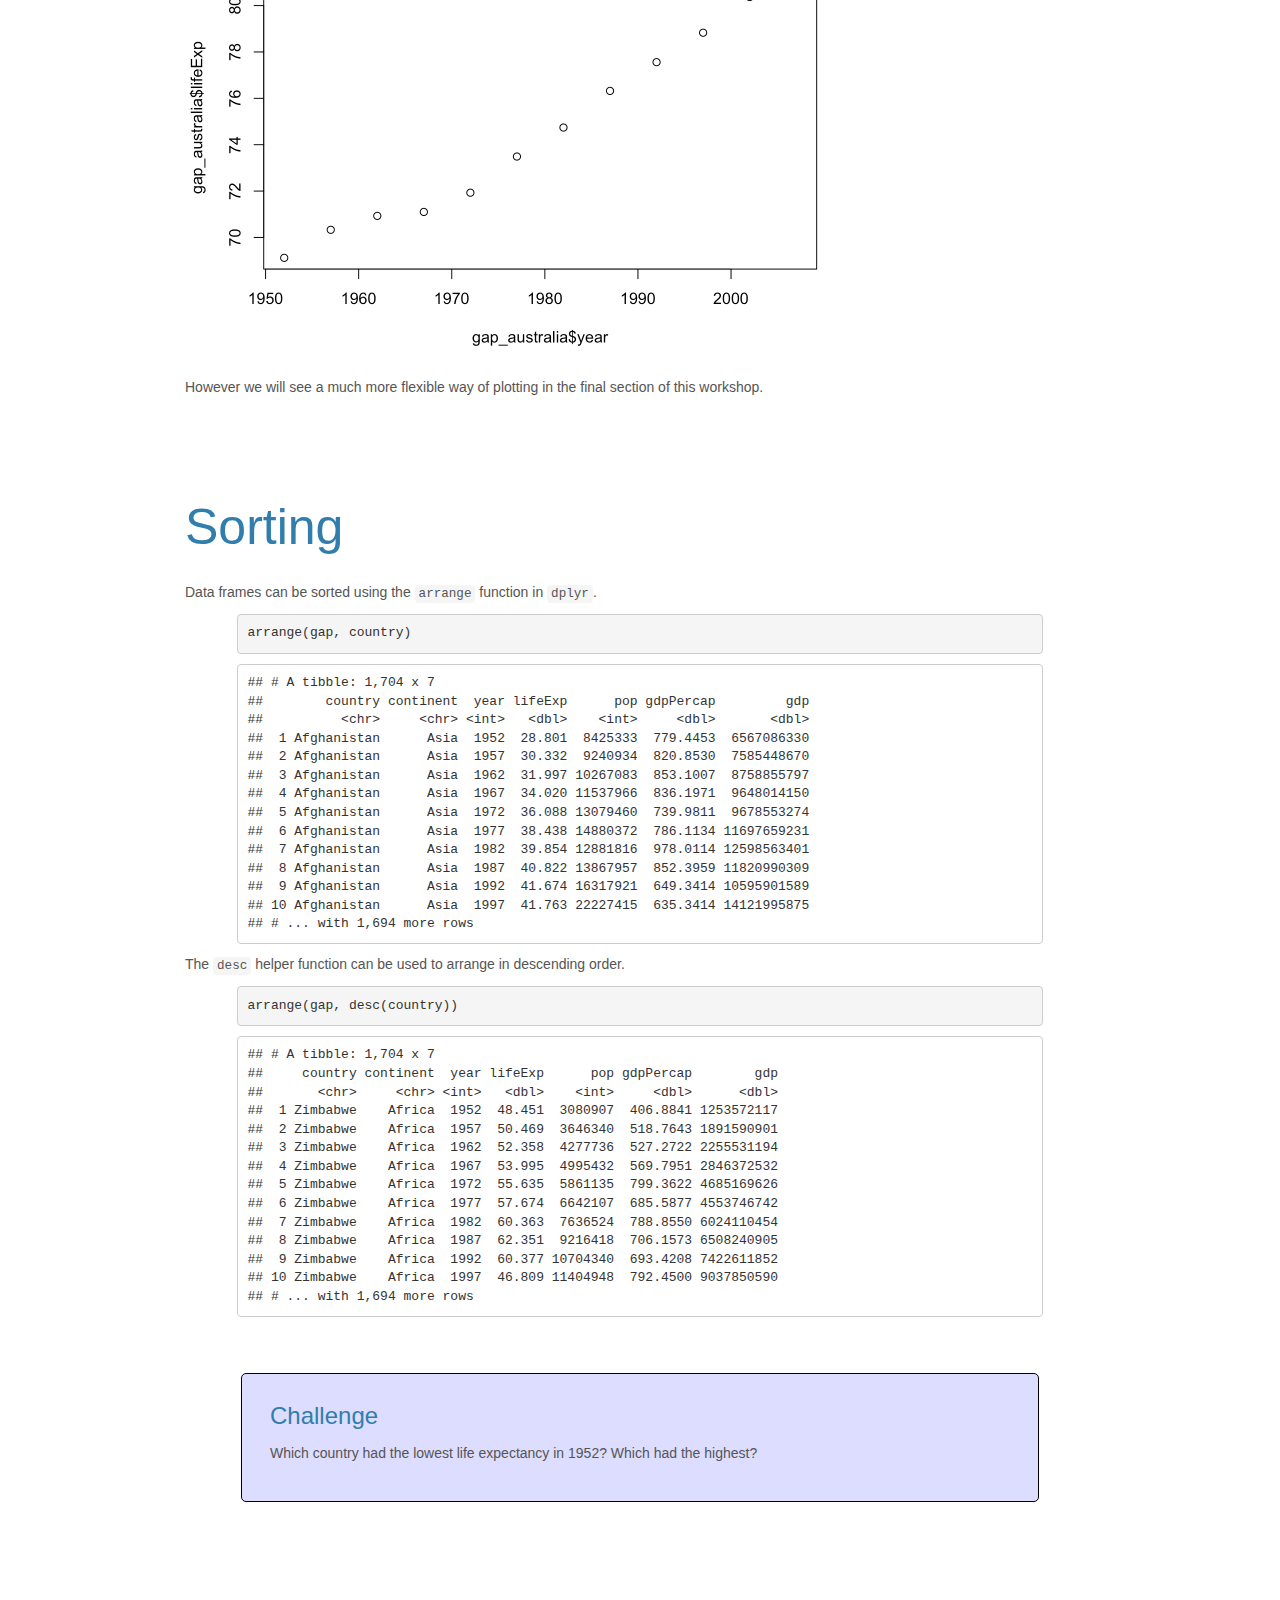
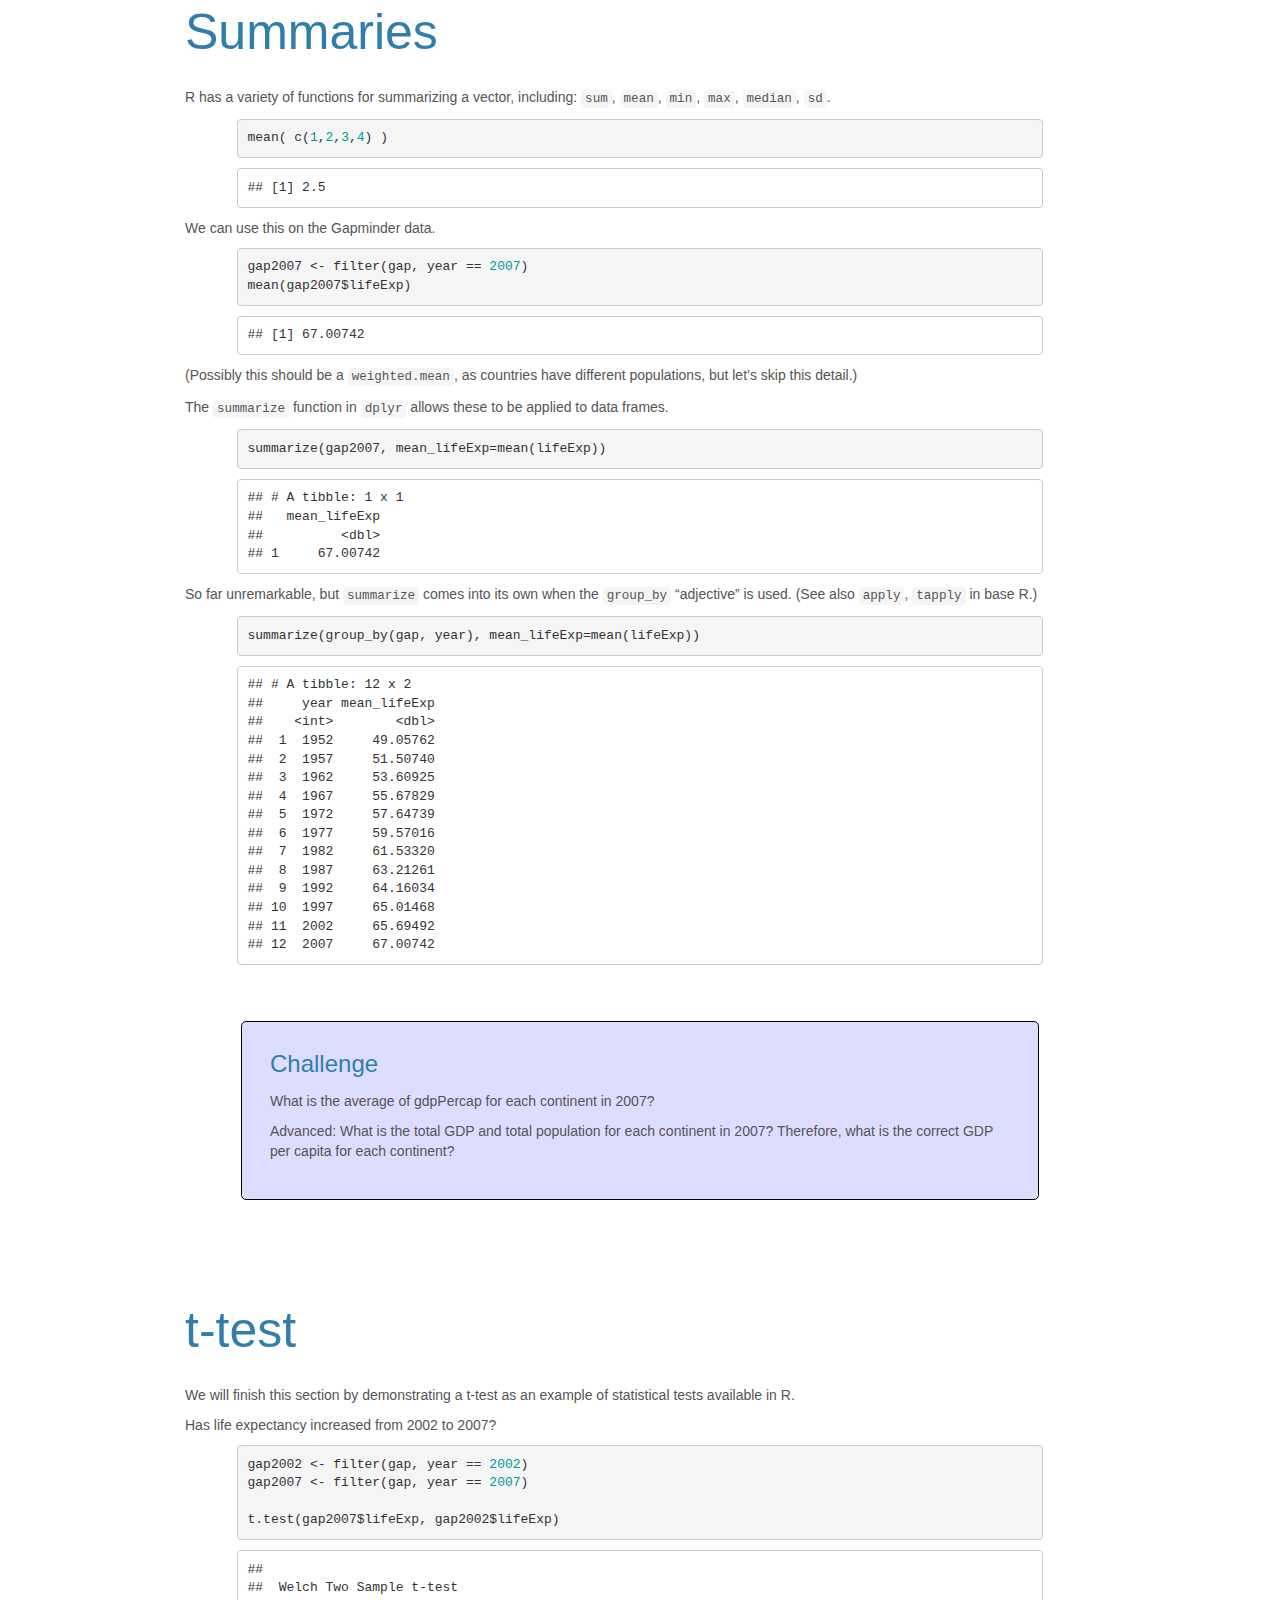
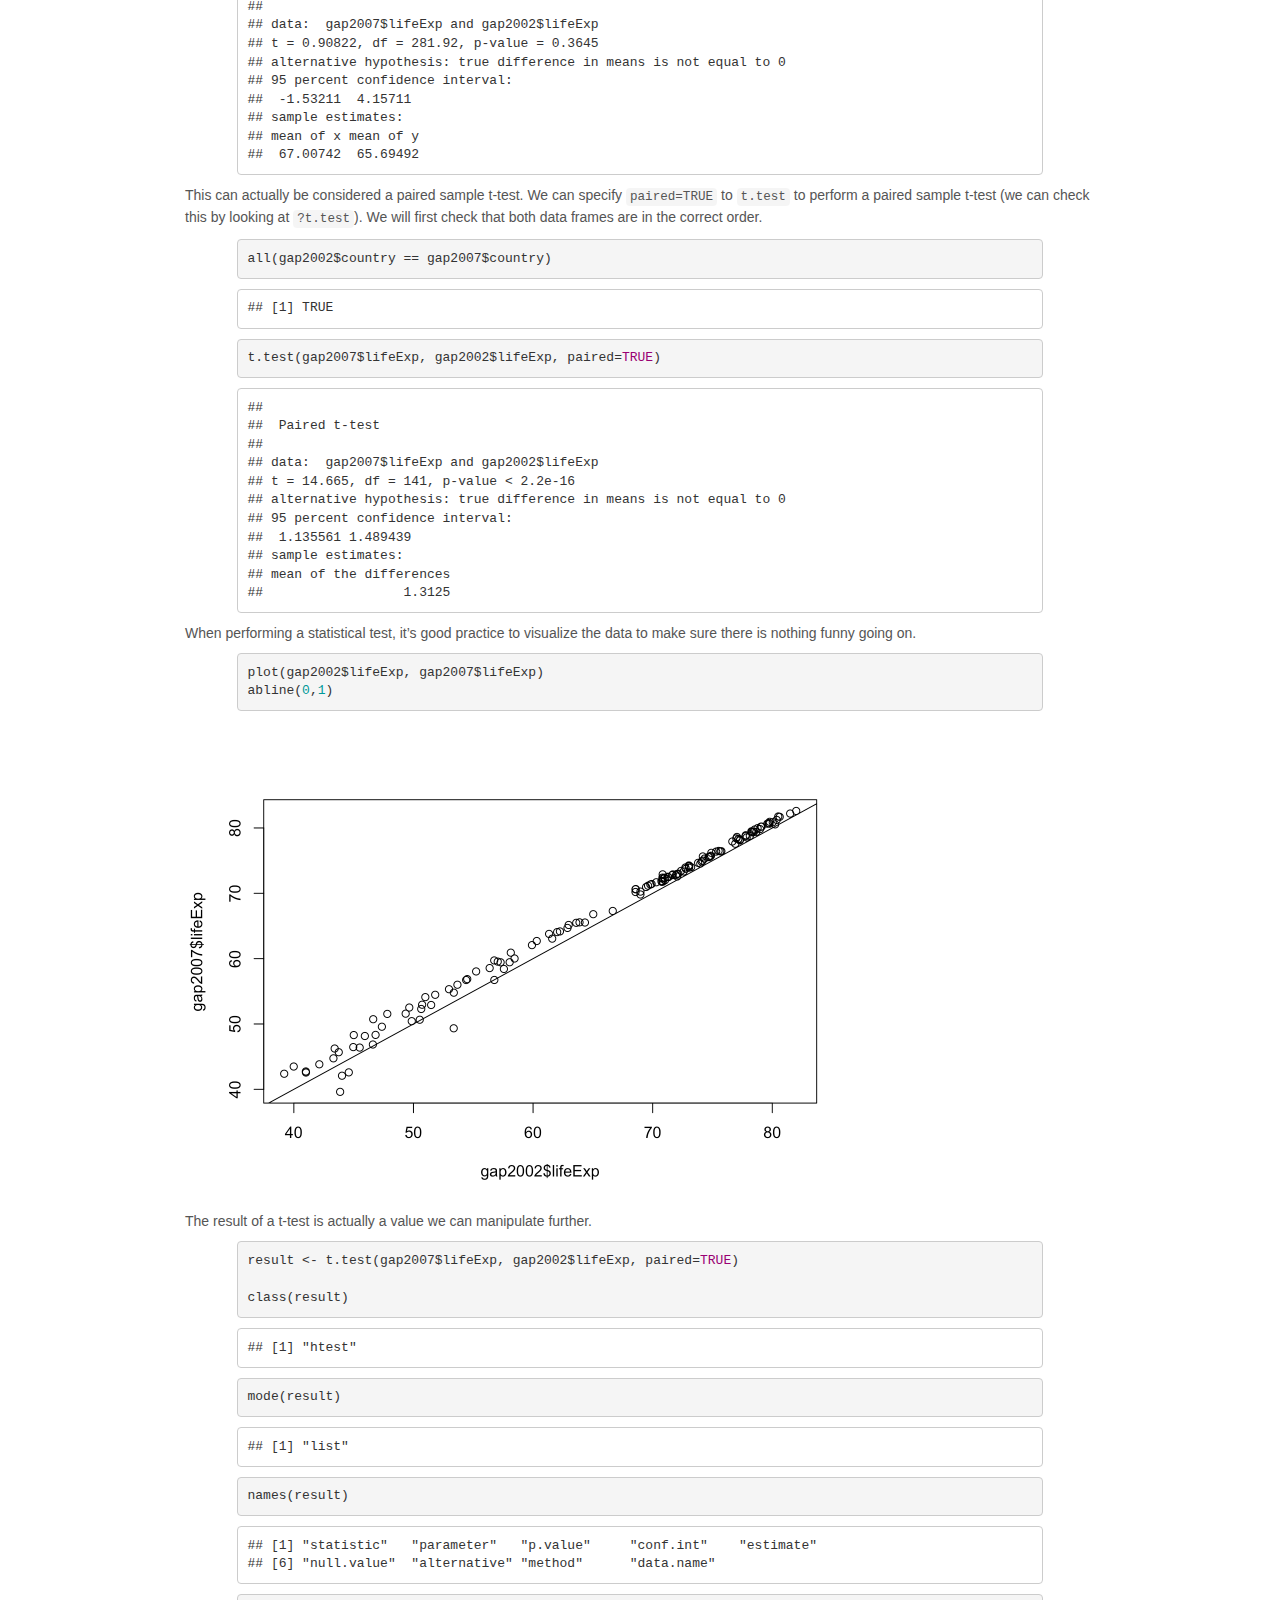
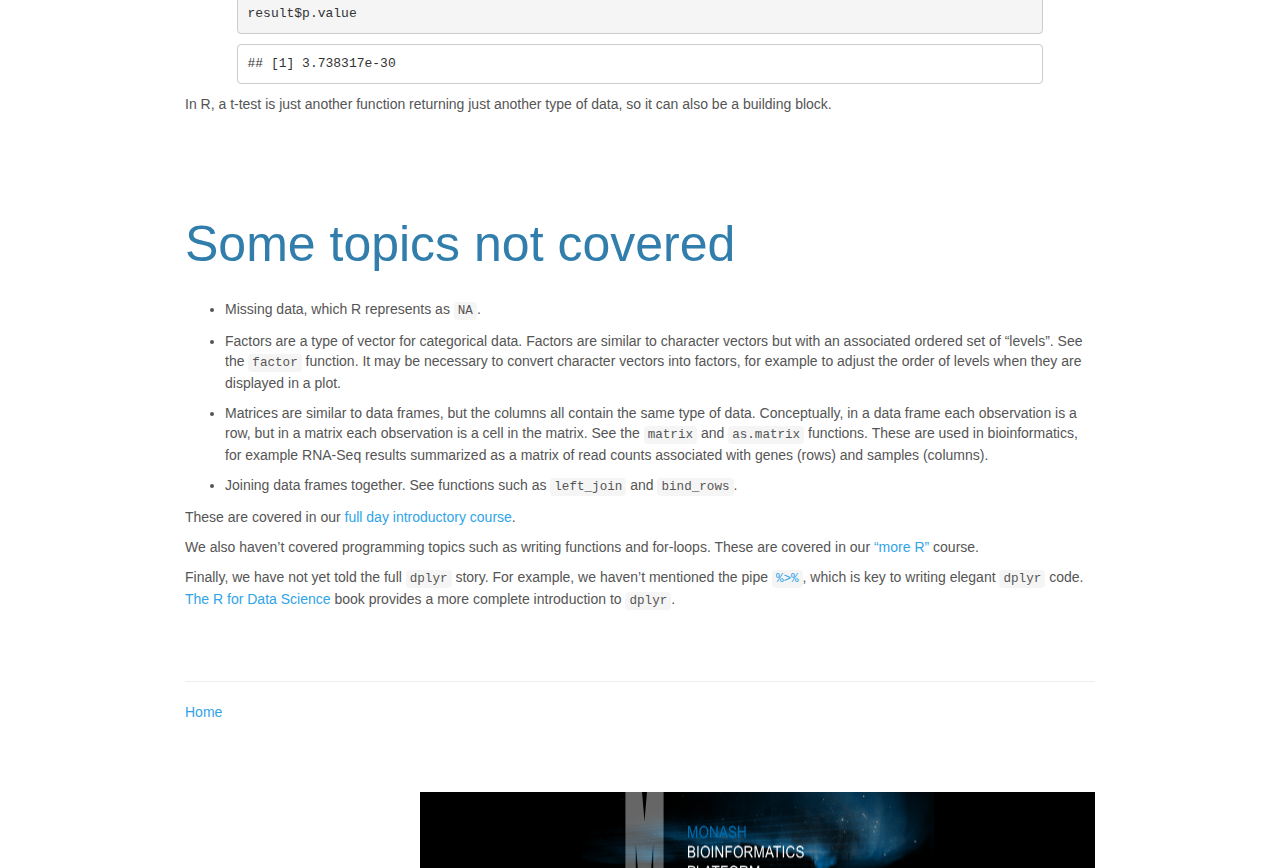
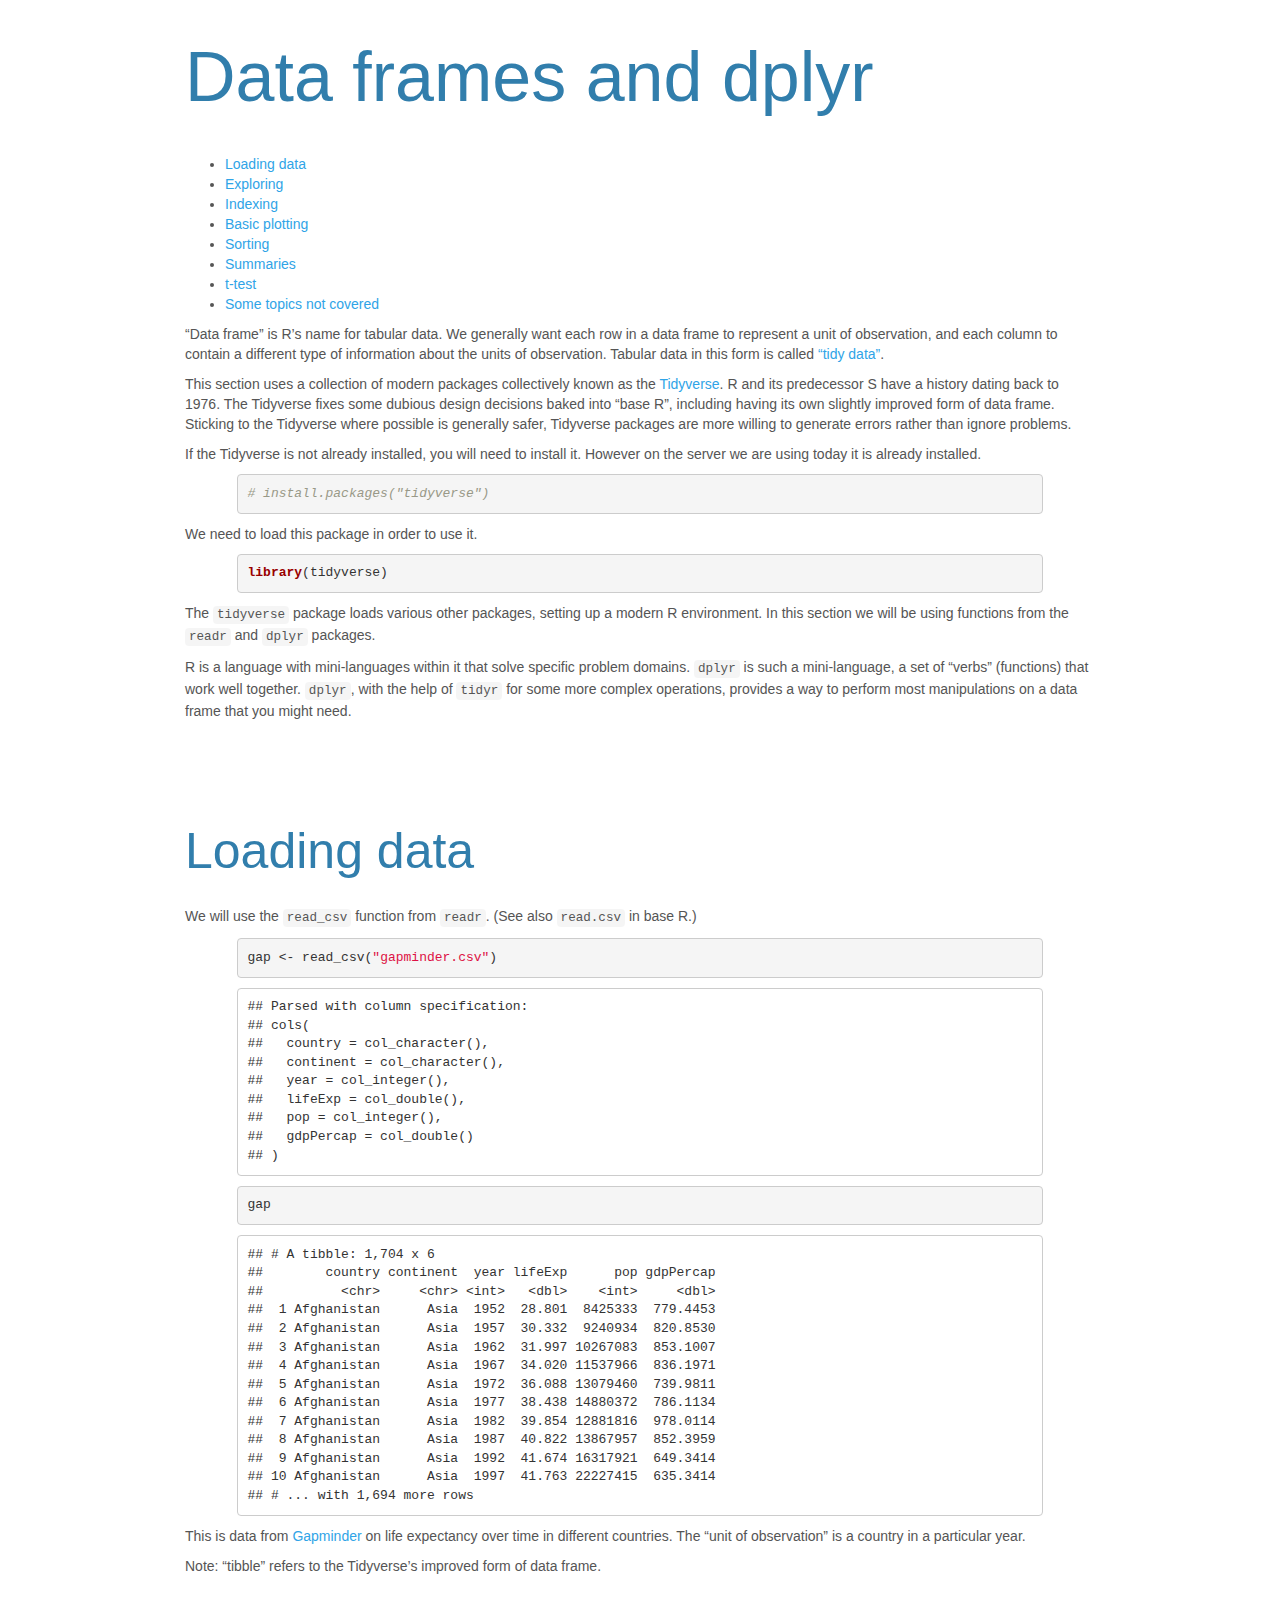
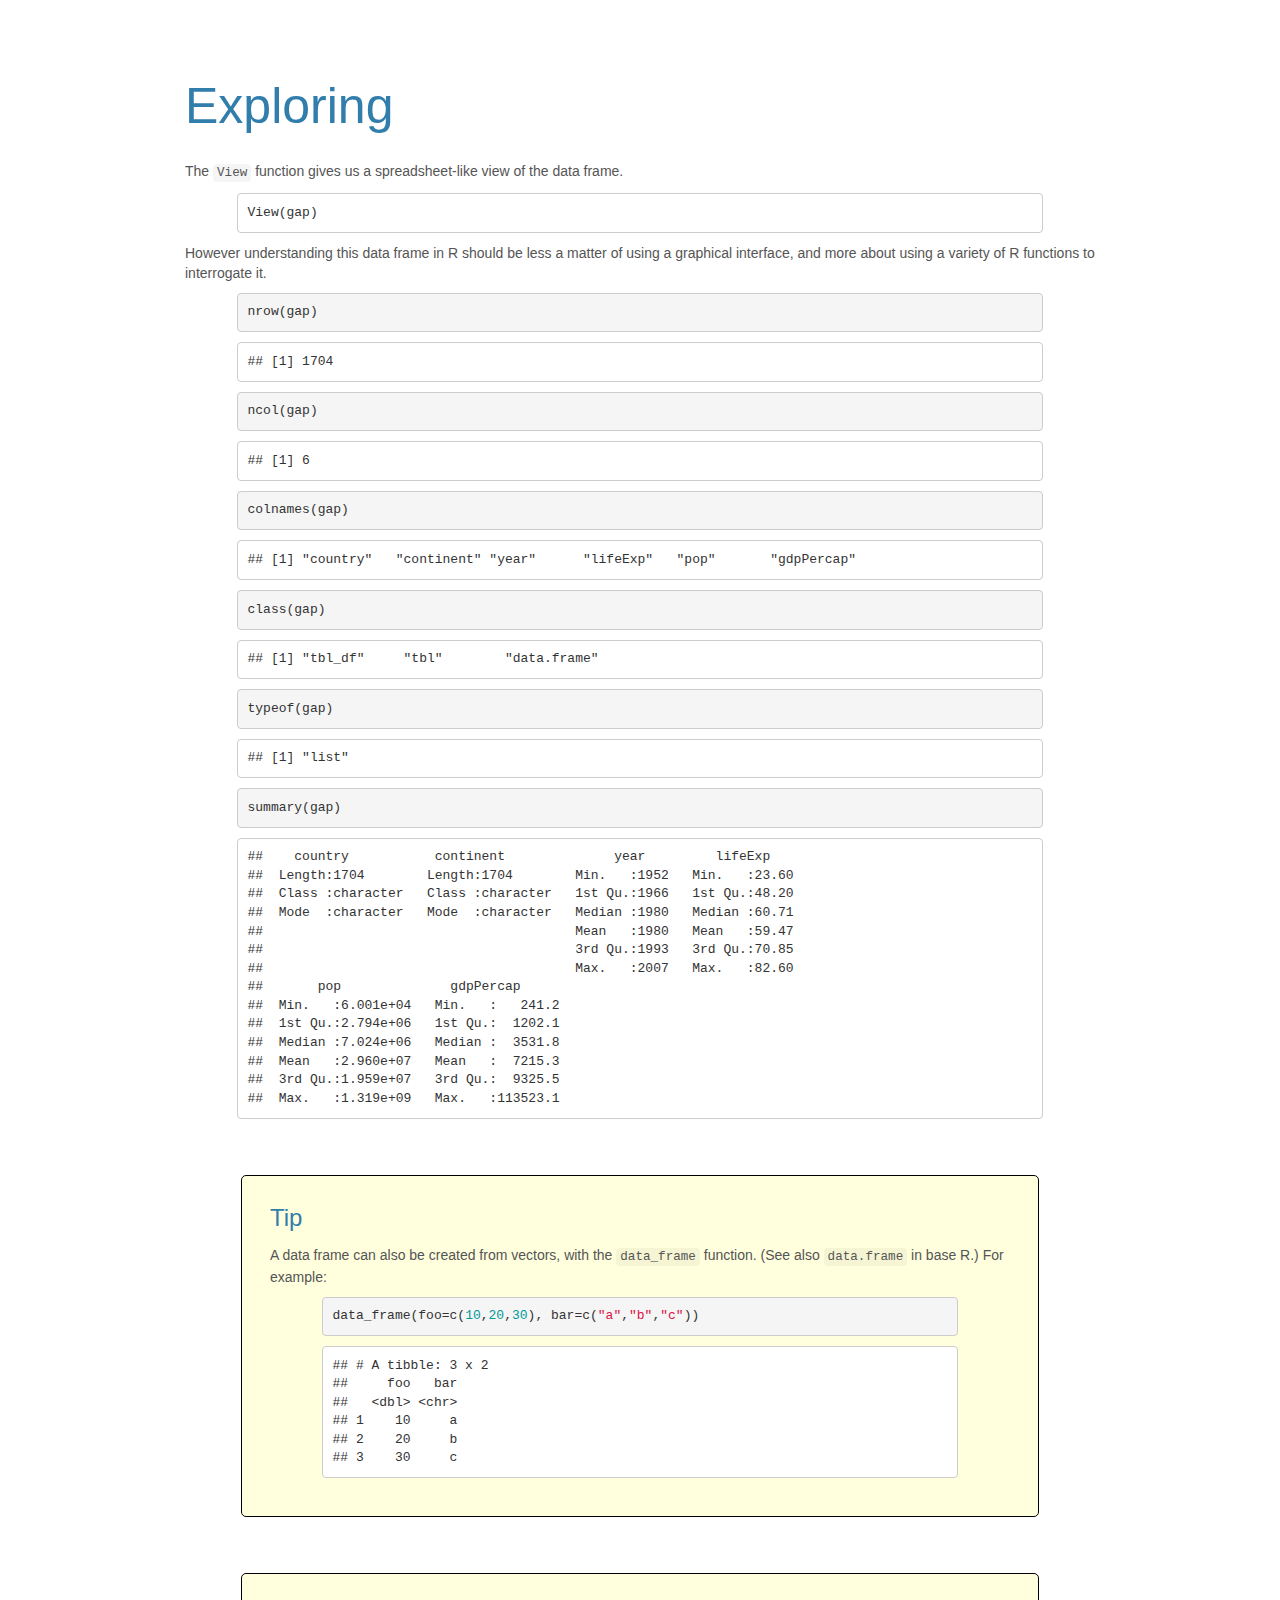
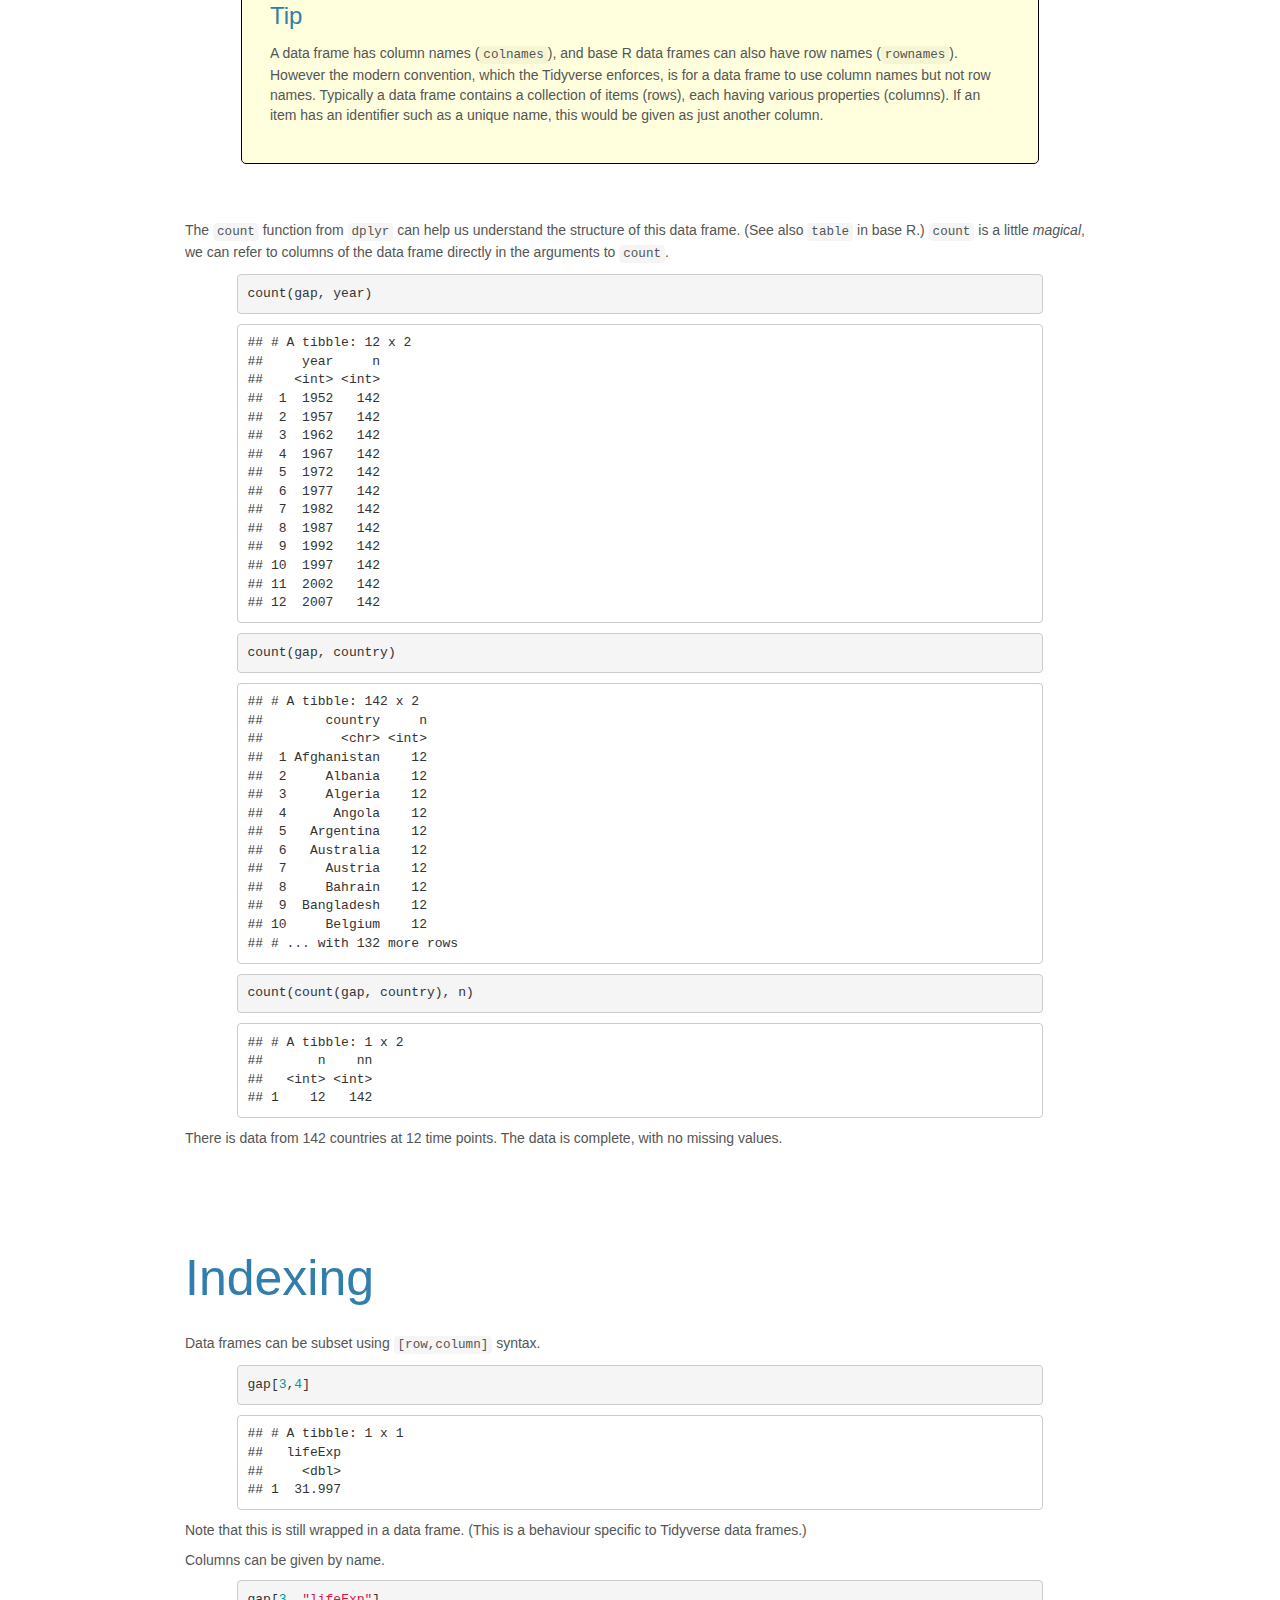
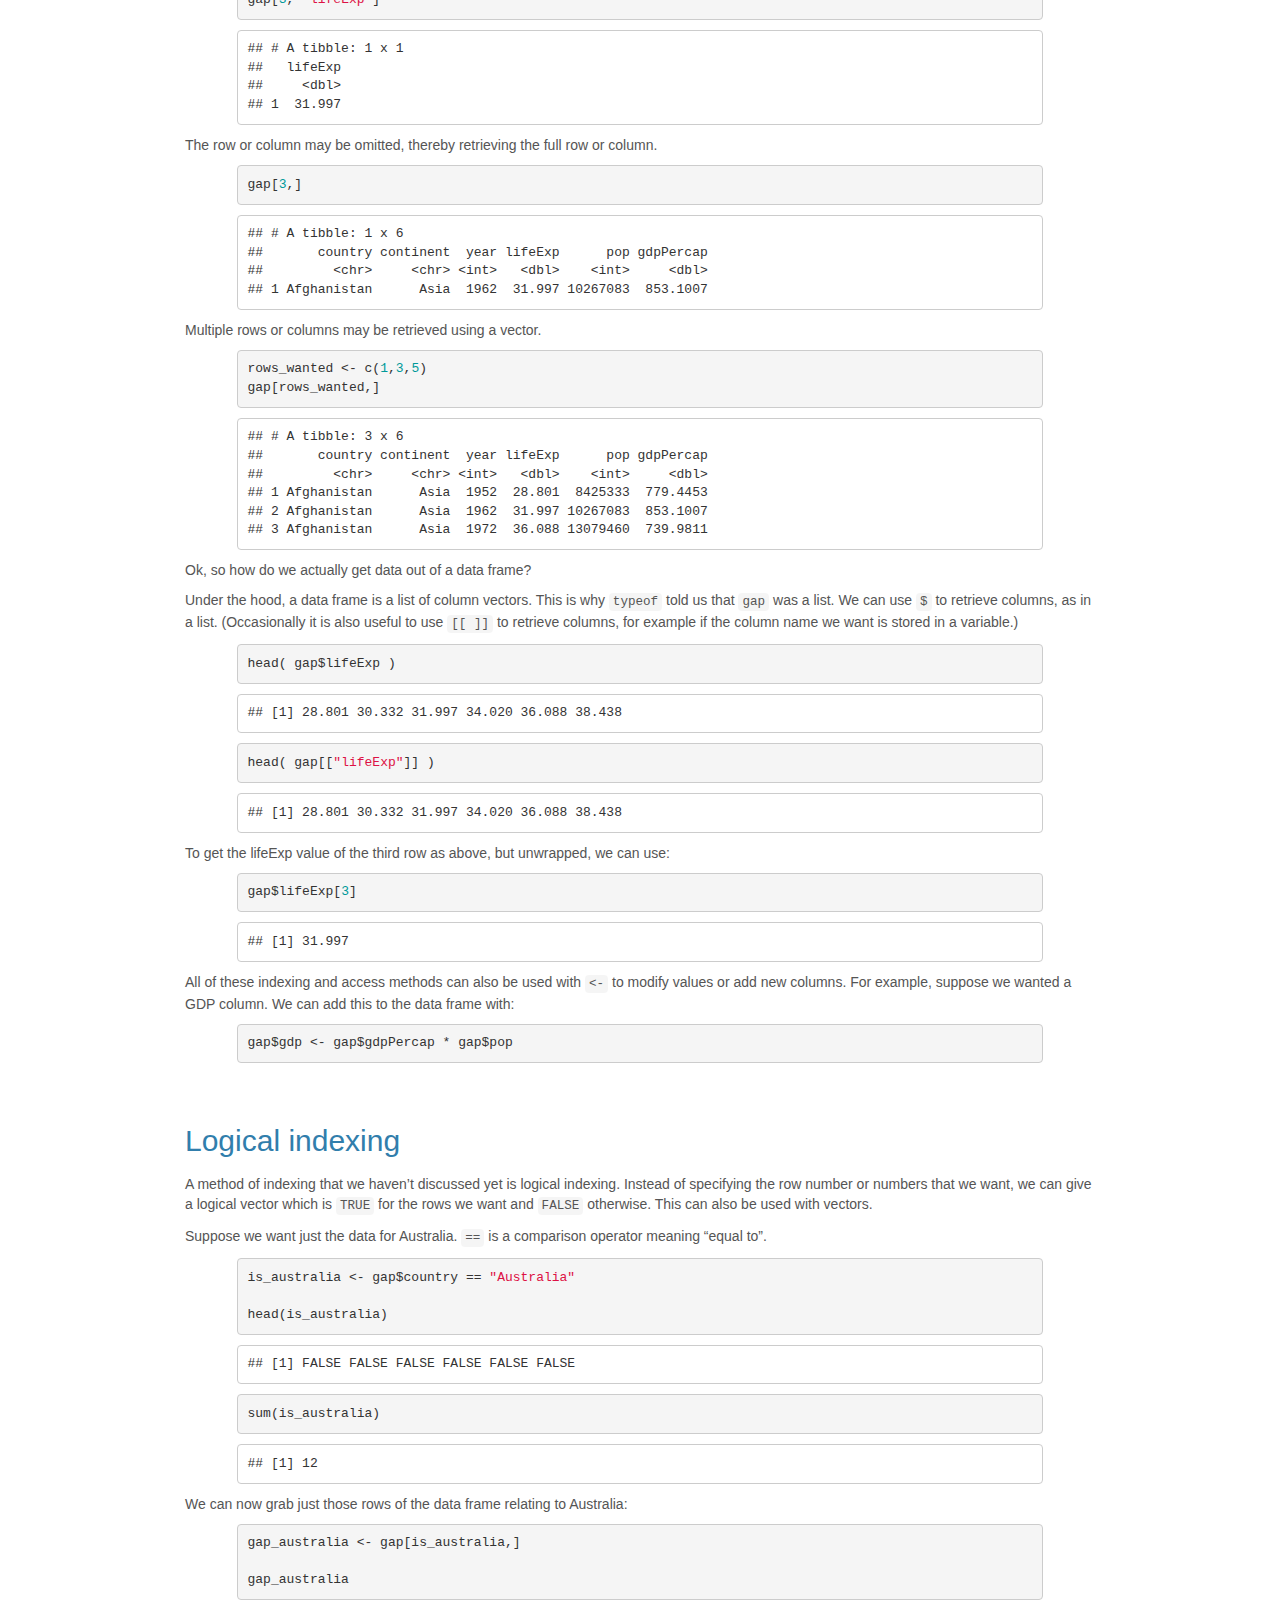
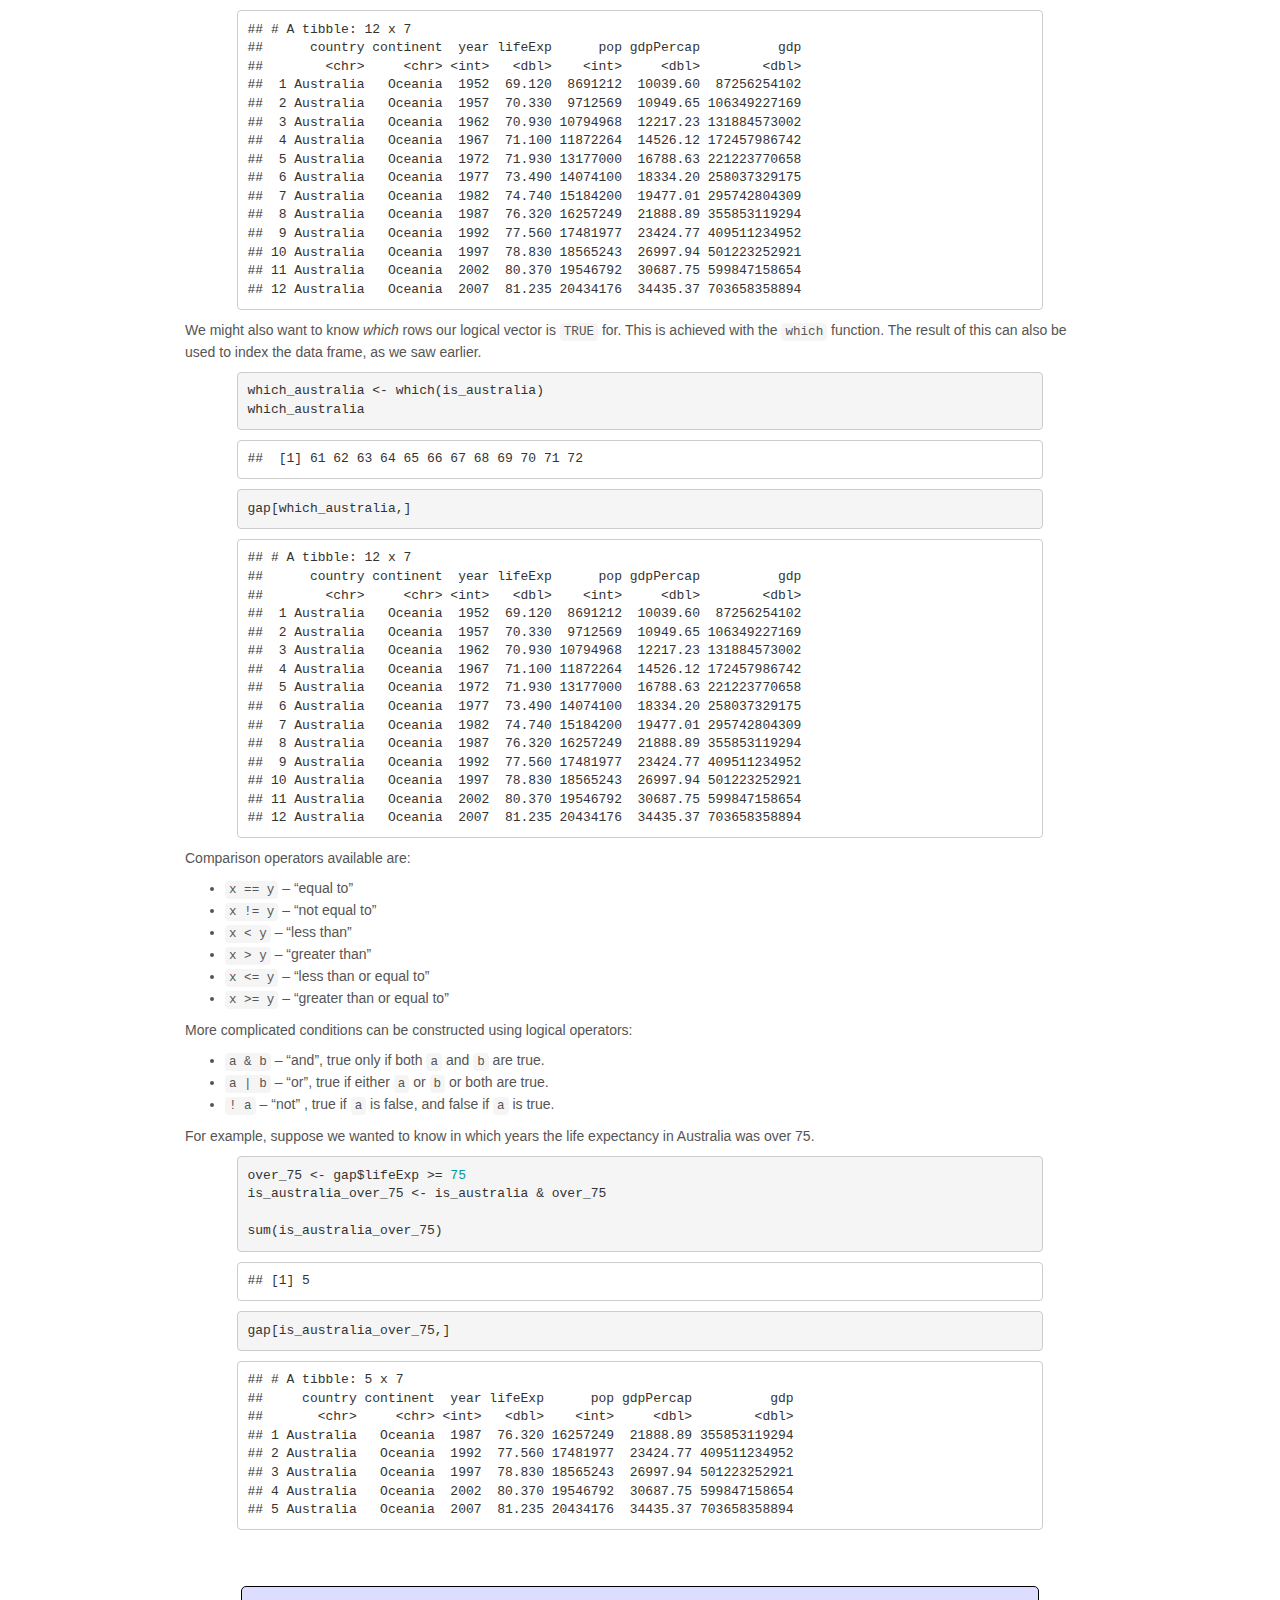
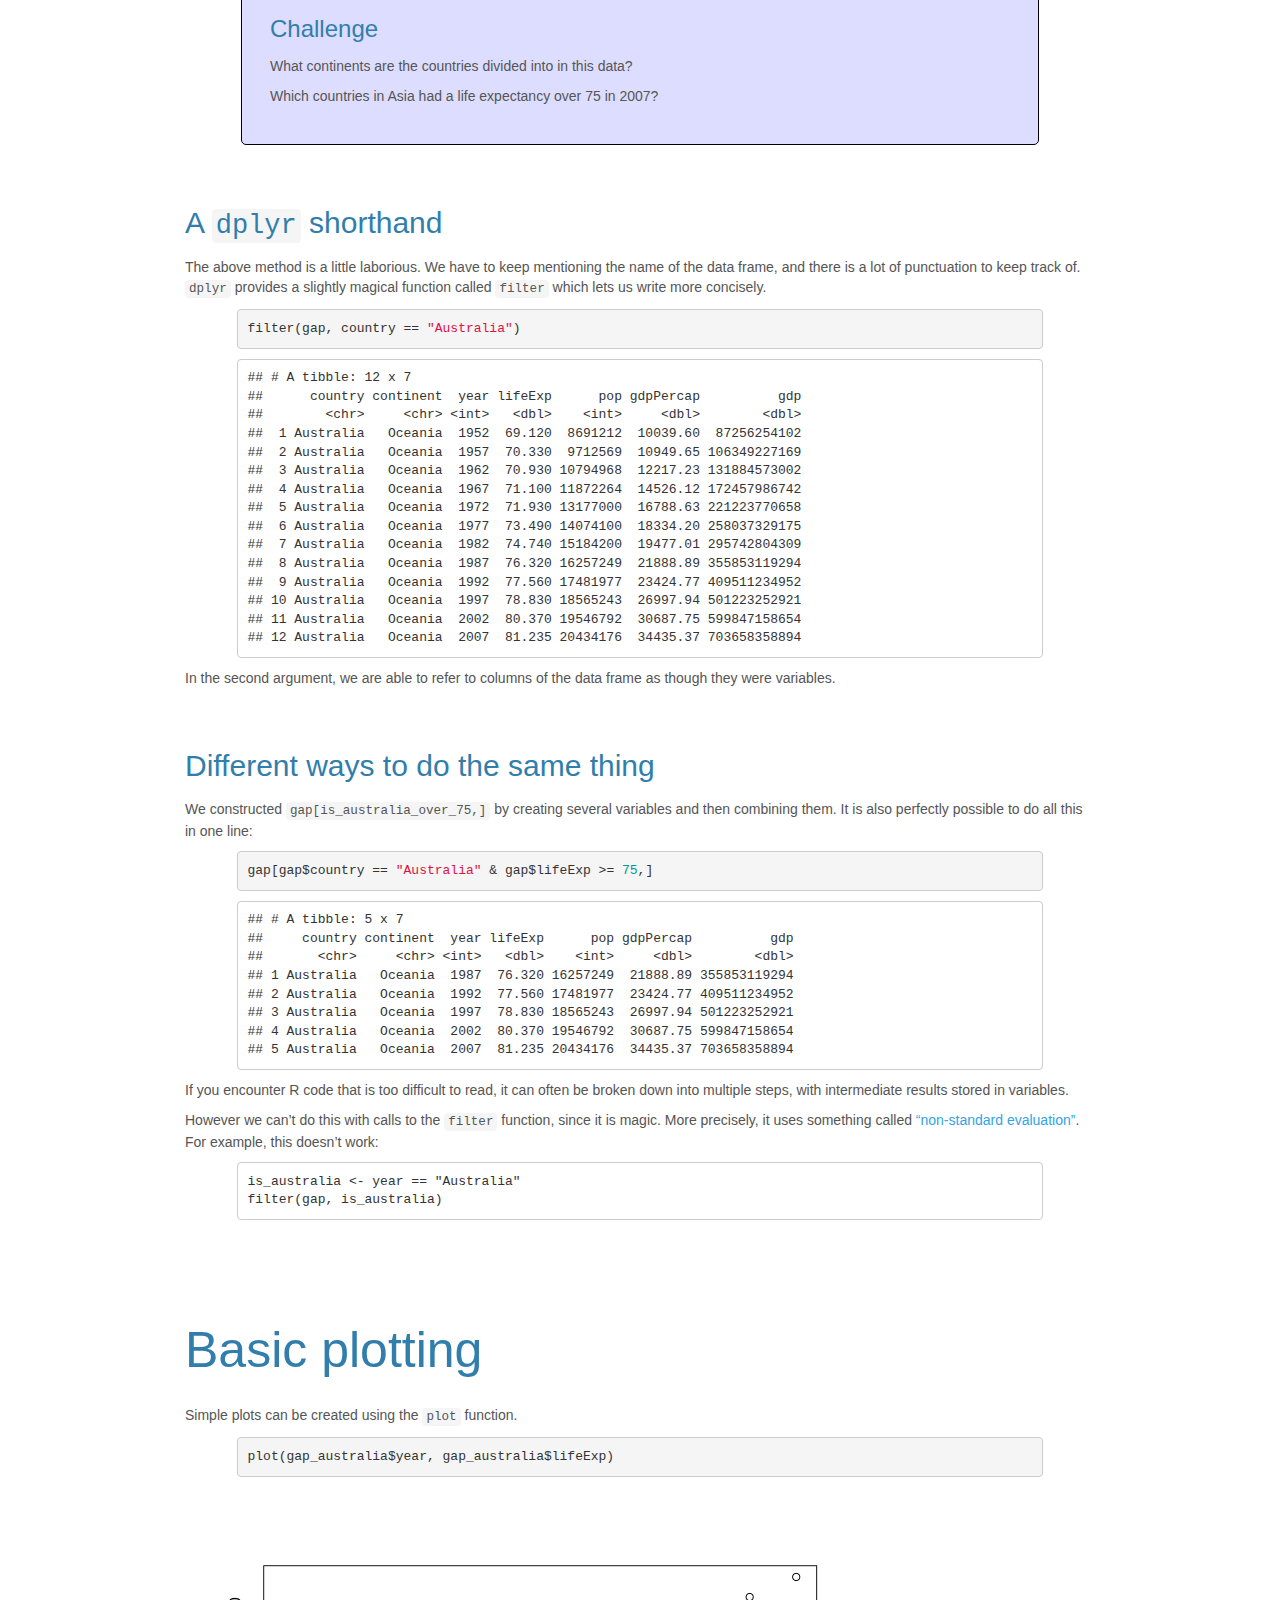
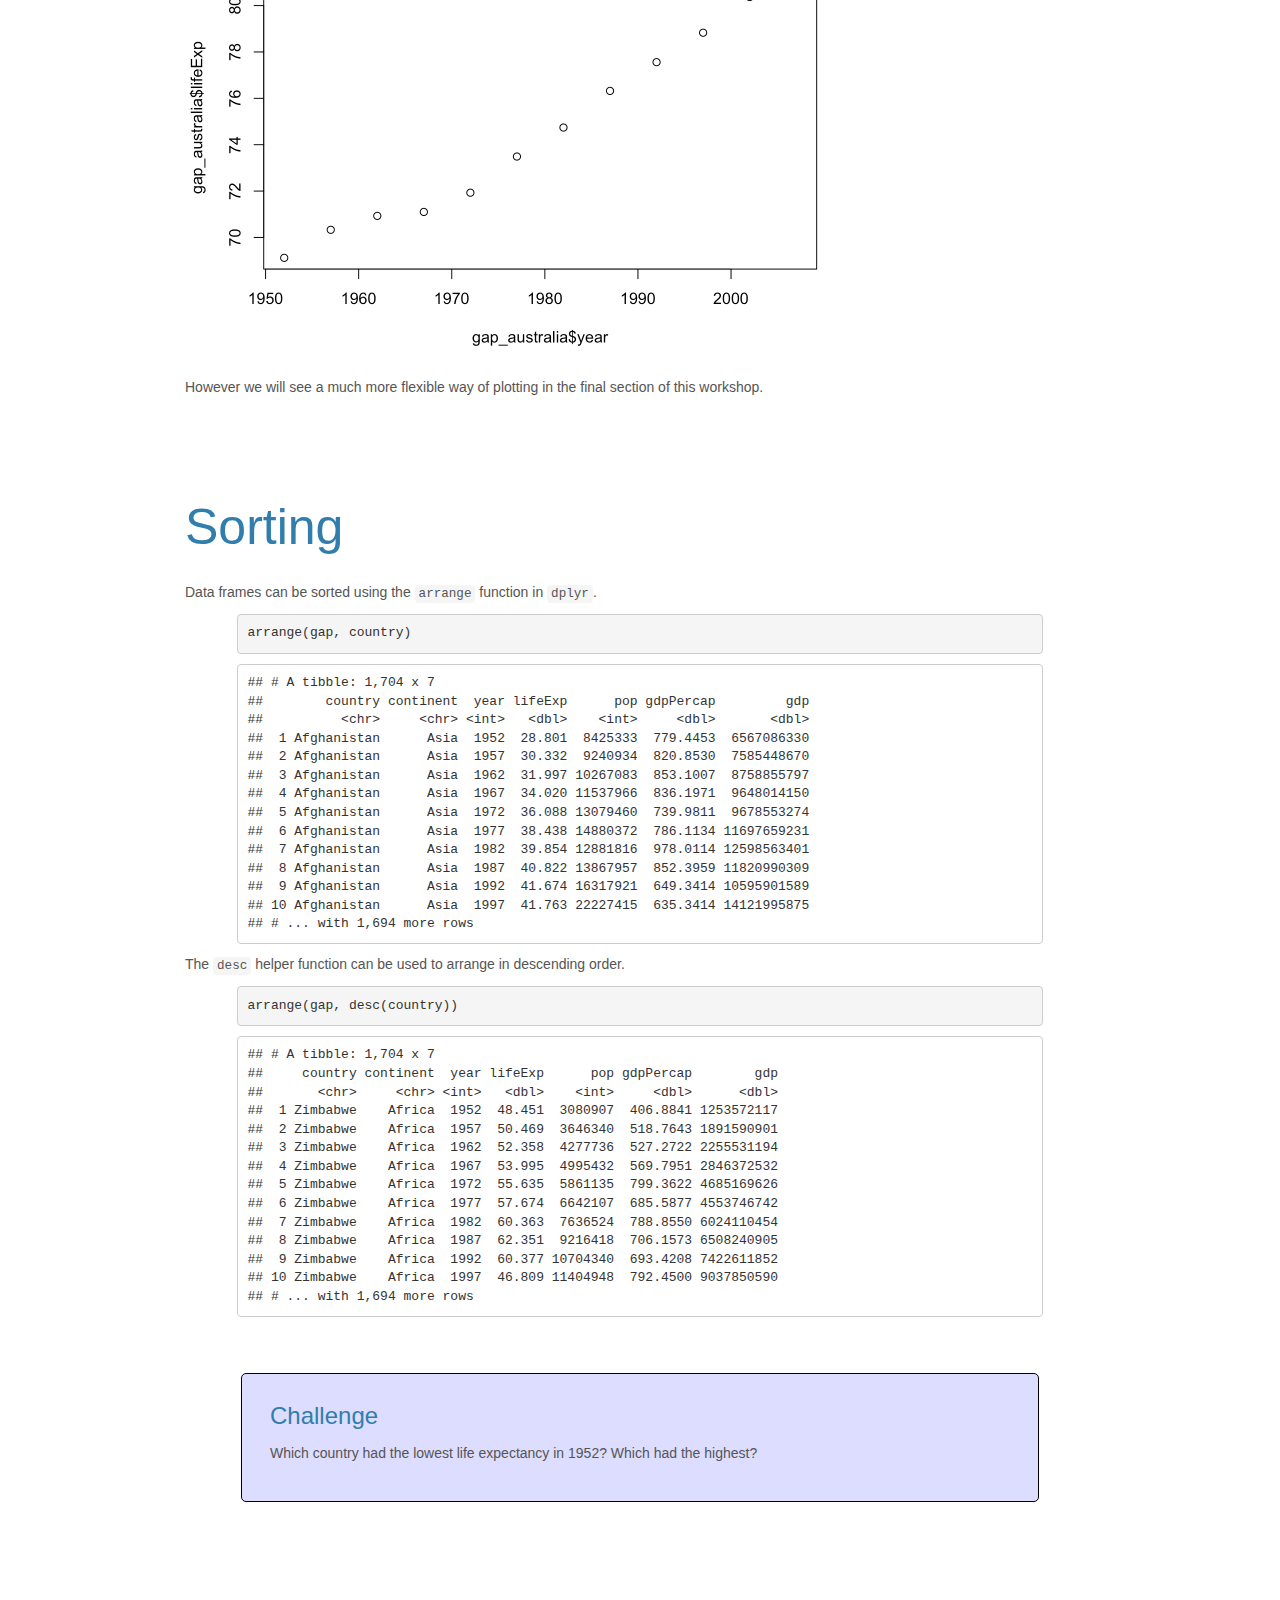
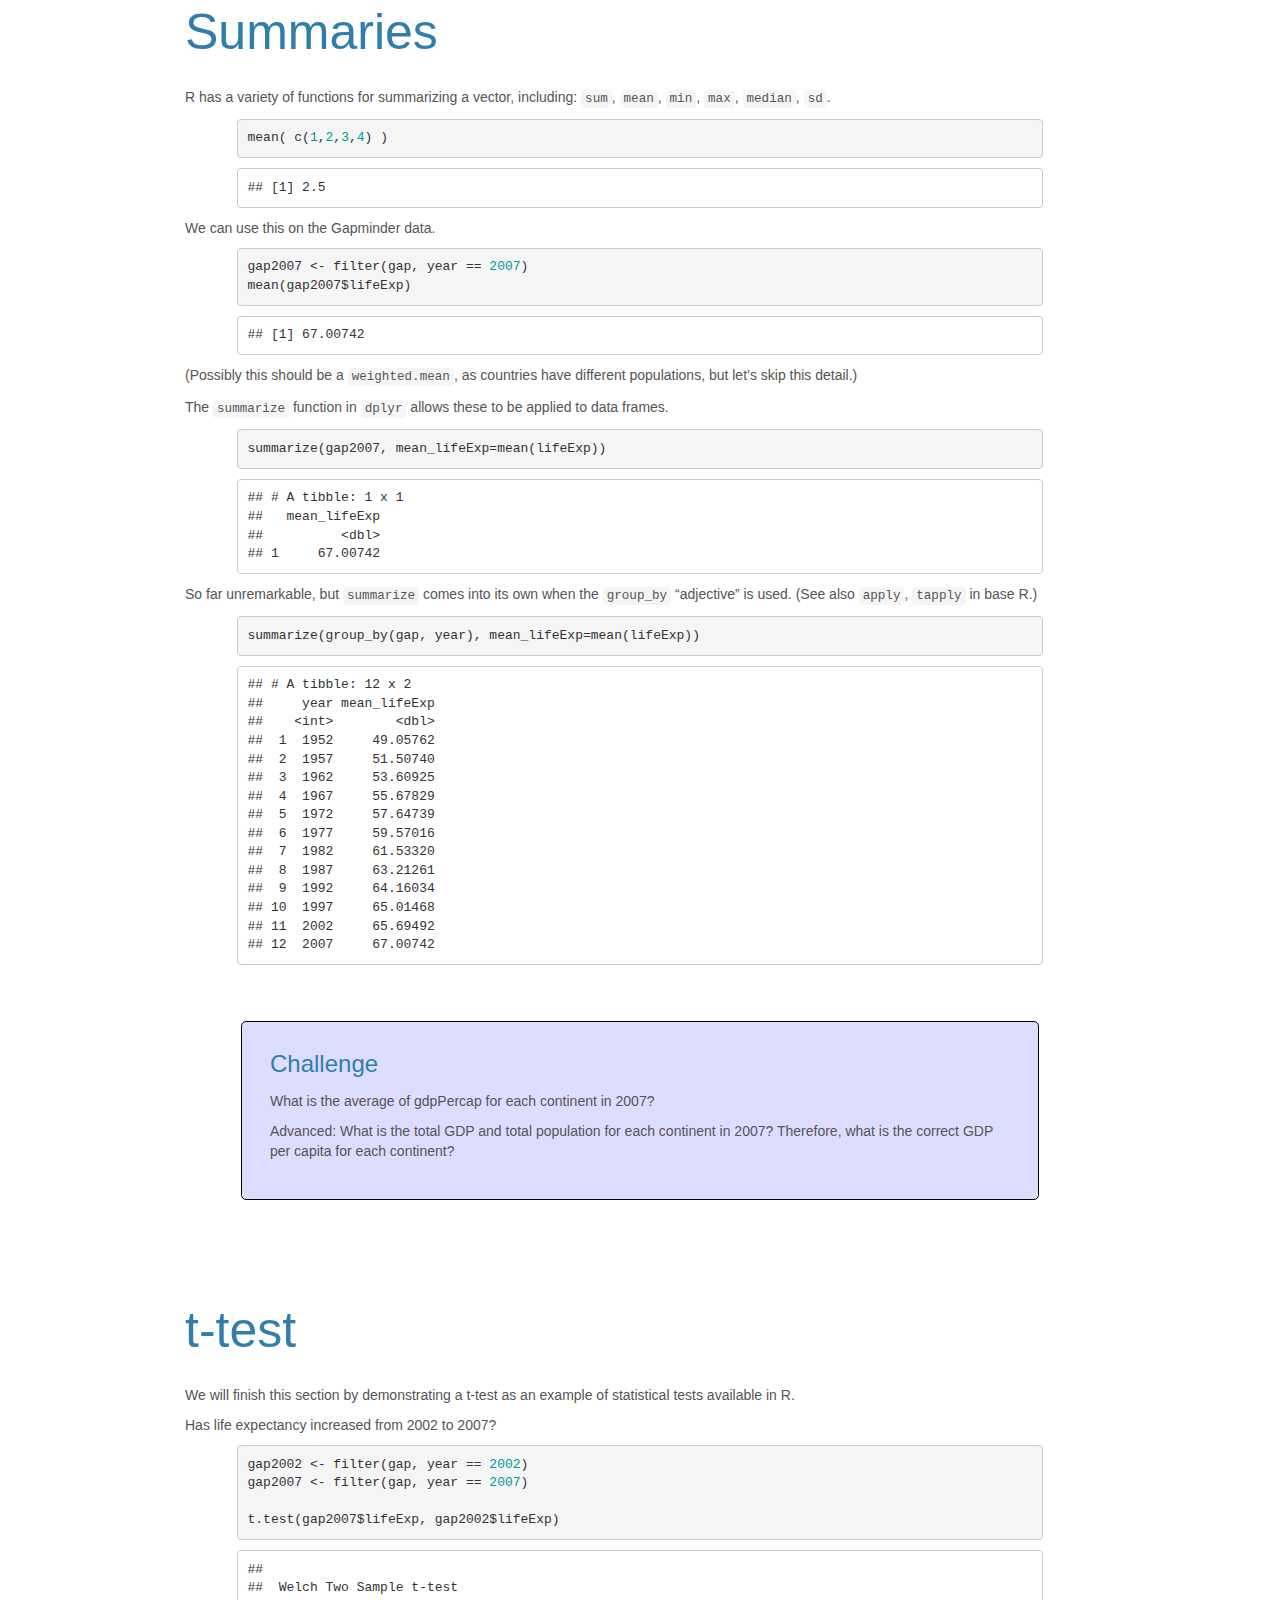
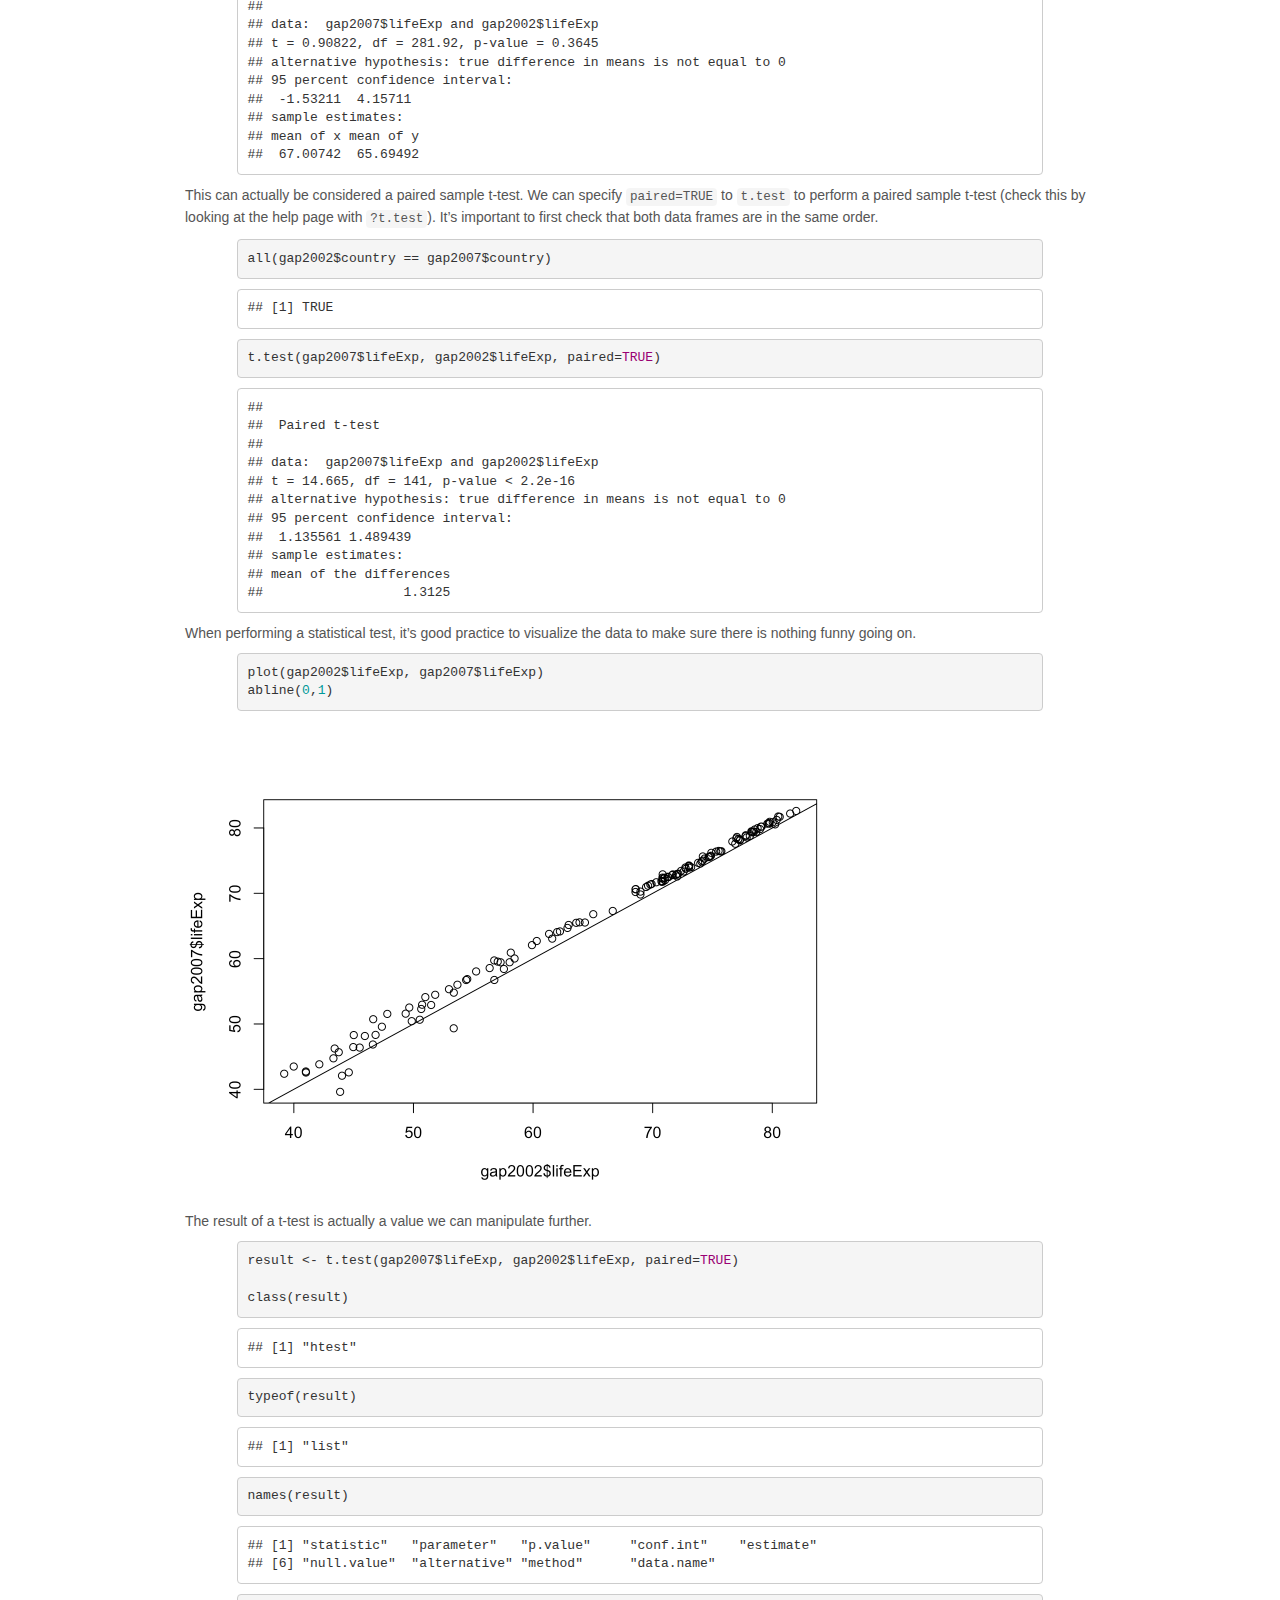
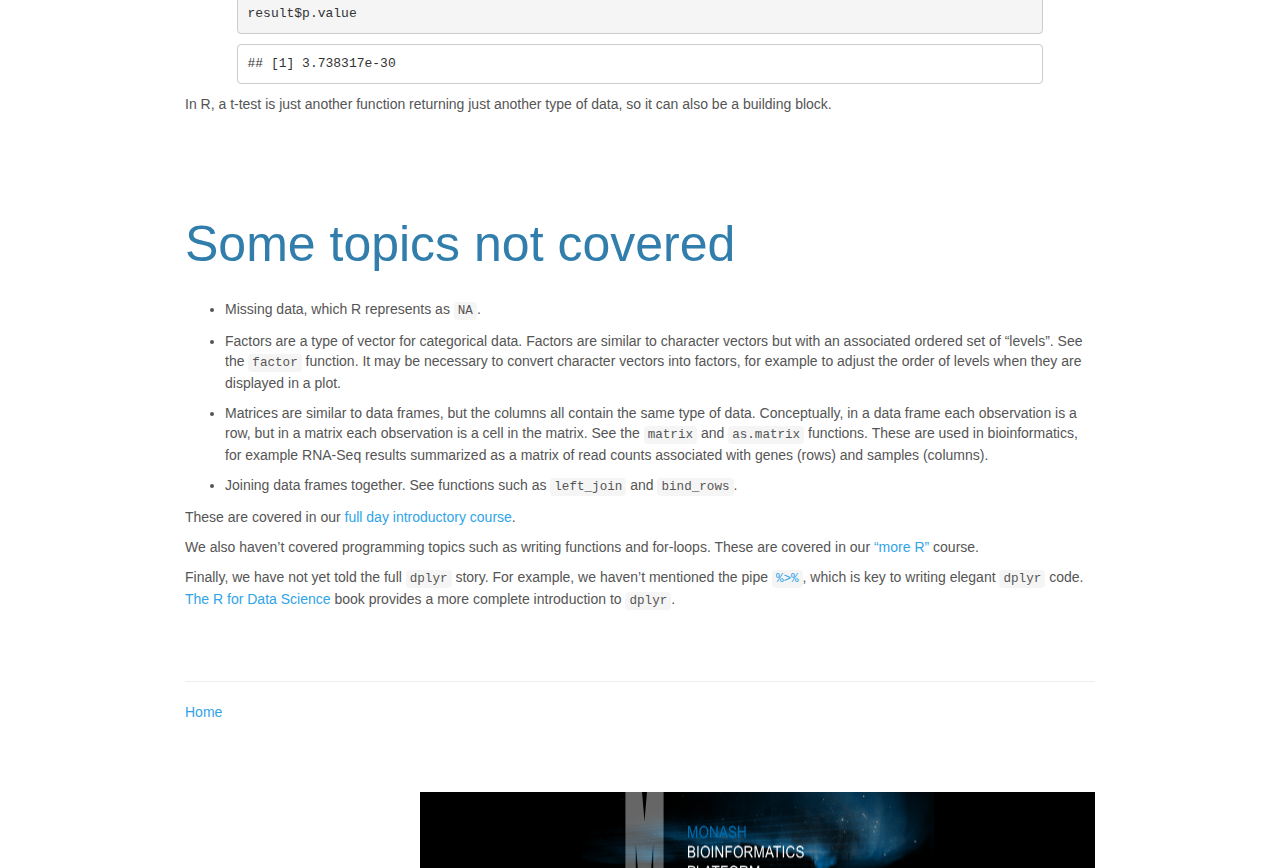
